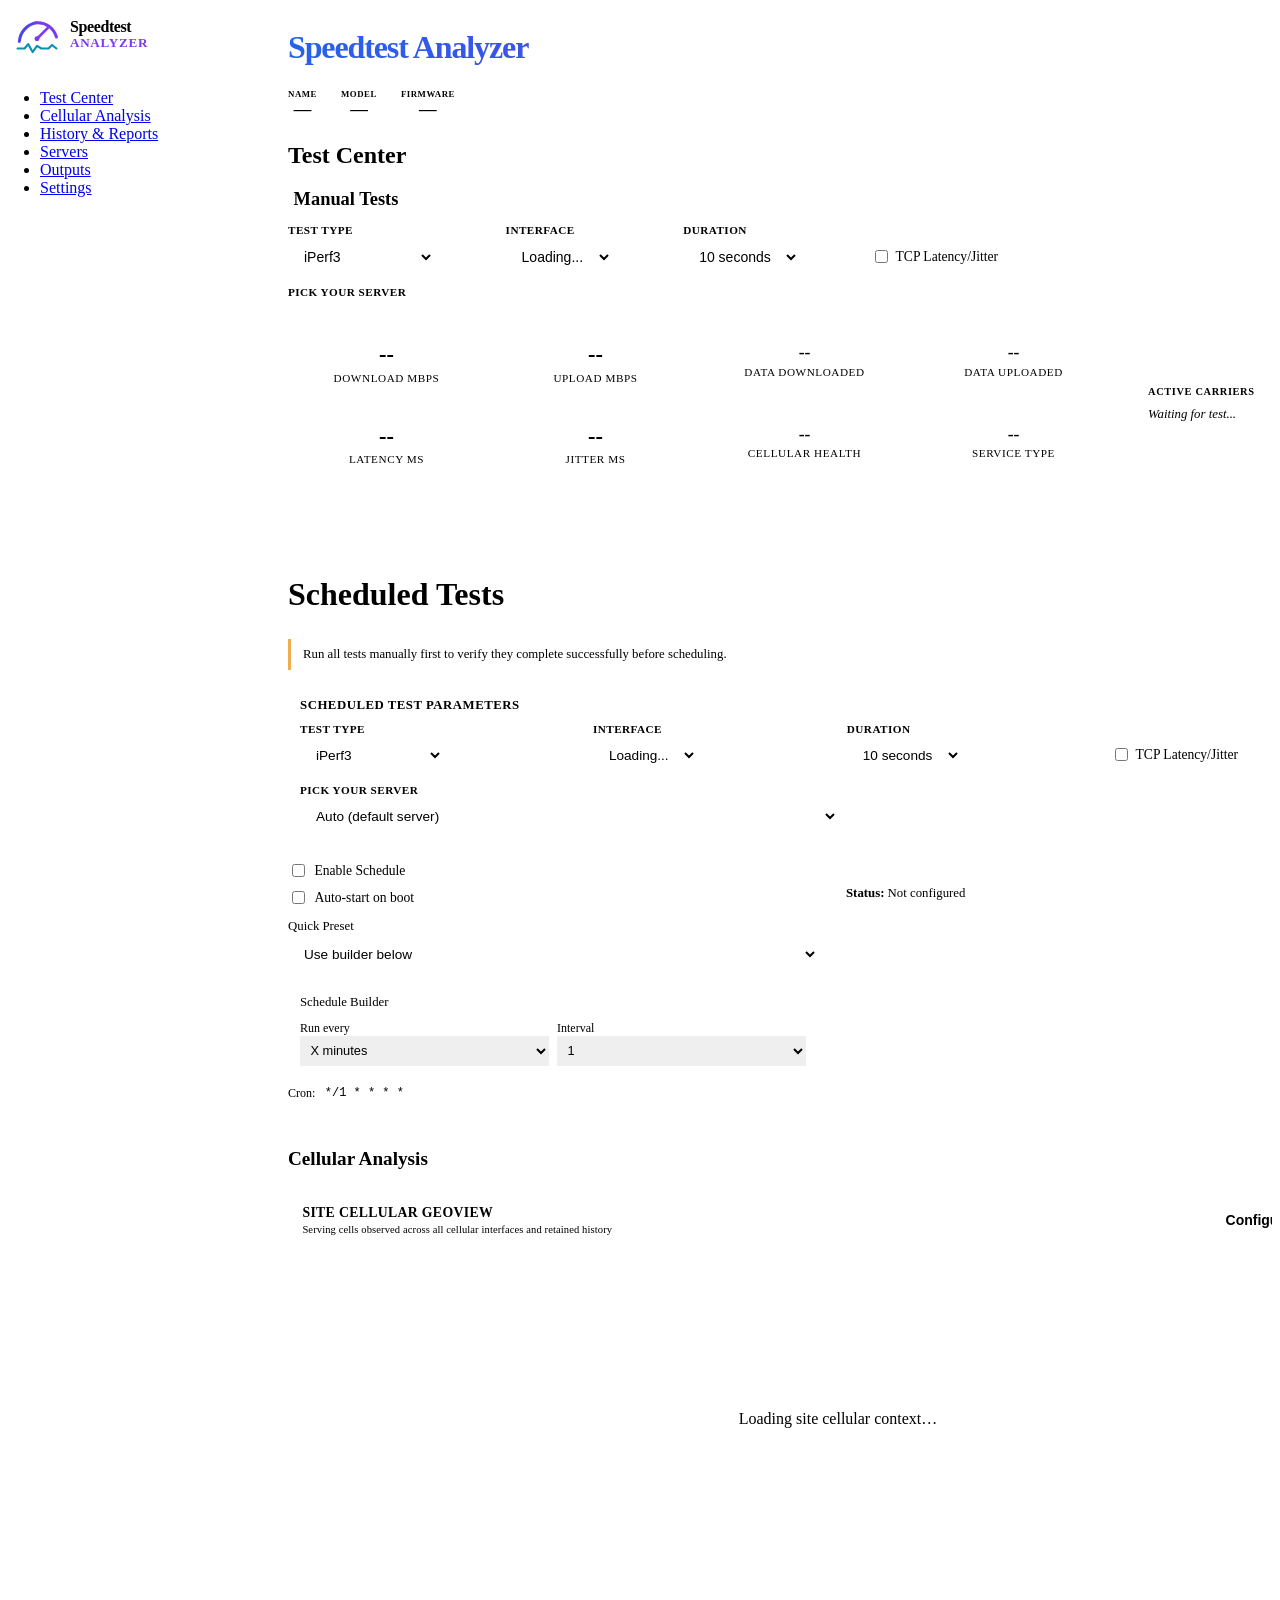
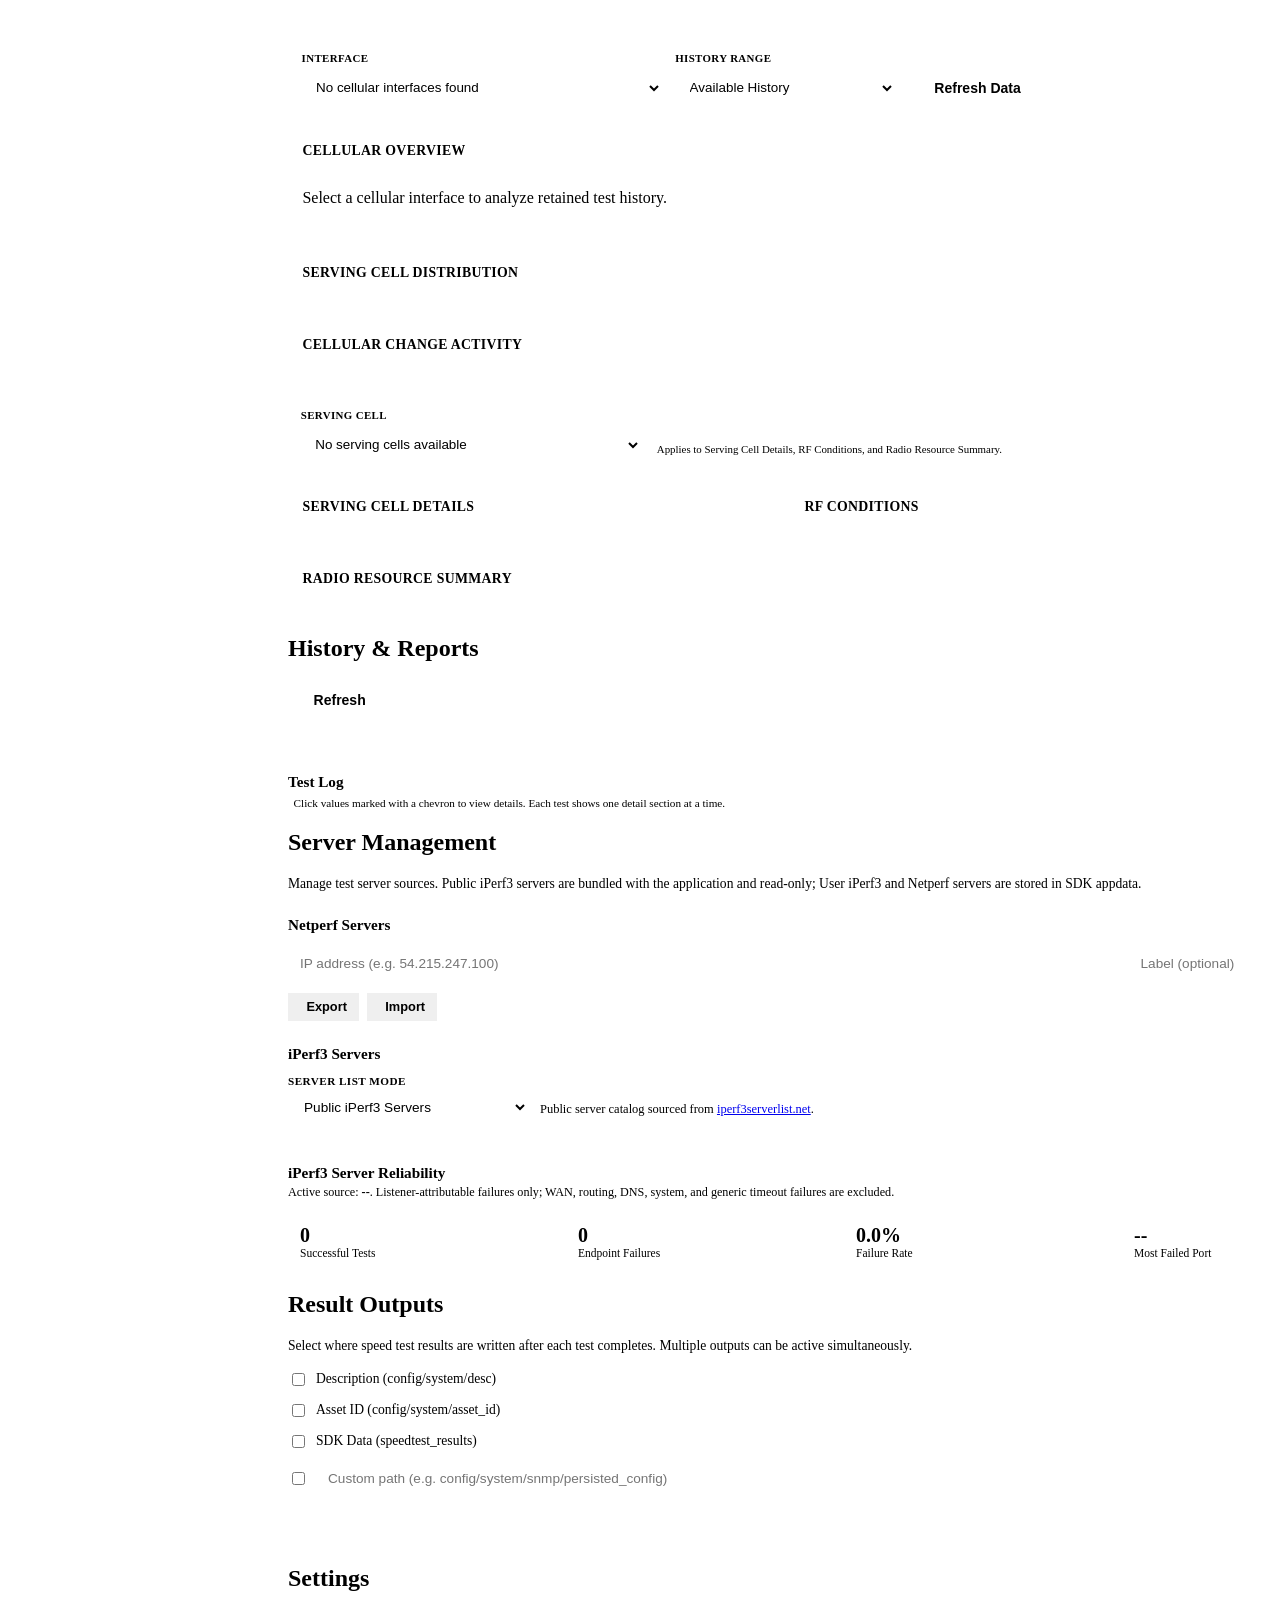
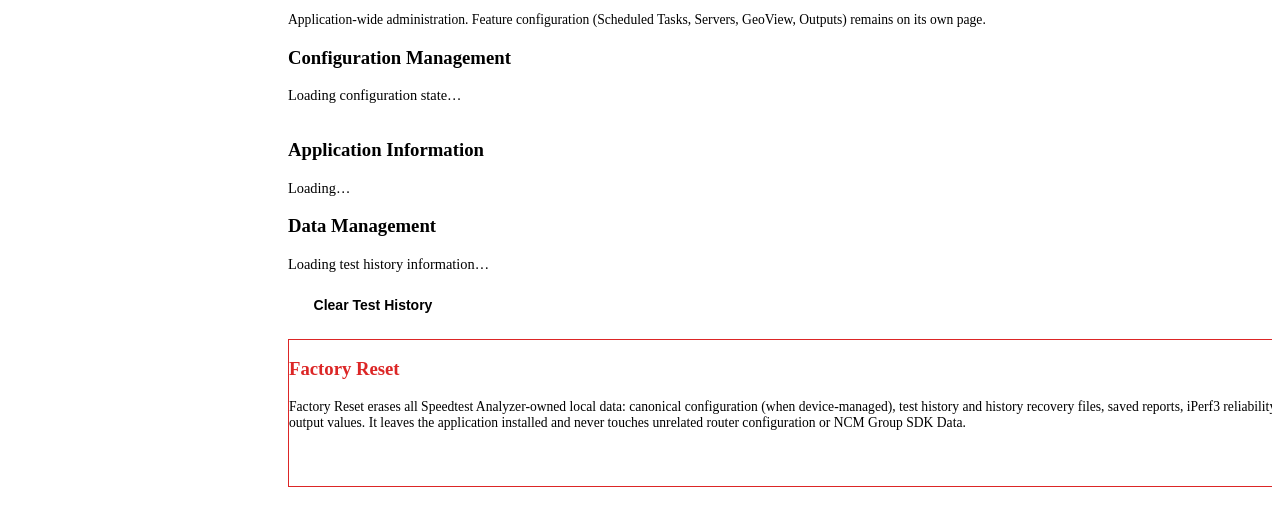
==== apps/speedtest_analyzer/index.html @ d1517a61 "Speedtest Analyzer v1.1.2: two-layer configuration management, reset dependency handling, Update NCM" ====
<!DOCTYPE html>
<html lang="en">
<head>
    <meta charset="UTF-8">
    <meta http-equiv="X-UA-Compatible" content="IE=edge">
    <meta name="viewport" content="width=device-width, initial-scale=1.0">
    <title>Speedtest Analyzer</title>
    <link rel="stylesheet" type="text/css" href="static/css/style.css" />
    <link href="static/libs/font-awesome.min.css" rel="stylesheet">
    <script src="static/libs/jquery-3.5.1.min.js"></script>
    <style>
        .speedtest-gauge {
            text-align: center;
            padding: 2rem 1rem;
        }
        .gauge-value {
            font-size: 3rem;
            font-weight: 700;
            color: var(--primary-color);
            line-height: 1.2;
        }
        .gauge-unit {
            font-size: 1rem;
            color: var(--text-secondary);
        }
        .gauge-label {
            font-size: 0.875rem;
            color: var(--text-secondary);
            margin-top: 0.25rem;
        }
        .speed-results {
            display: grid;
            grid-template-columns: repeat(auto-fit, minmax(140px, 1fr));
            gap: 0.75rem;
            margin: 1rem 0;
            max-width: 70%;
        }
        .speed-card {
            background: var(--card-surface);
            border: 1px solid var(--border-color);
            border-radius: var(--radius-lg);
            padding: 0.75rem;
            text-align: center;
        }
        .speed-card .value {
            font-size: 1.4rem;
            font-weight: 700;
            line-height: 1.2;
        }
        .speed-card .label {
            font-size: 0.7rem;
            color: var(--text-secondary);
            text-transform: uppercase;
            letter-spacing: 0.05em;
            margin-top: 0.15rem;
        }
        .speed-card .value.value-sm {
            font-size: 1.1rem;
        }
        .speed-card.download .value { color: var(--success-color); }
        .speed-card.upload .value { color: var(--info-color); }
        .speed-card.ping .value { color: var(--warning-color); }
        .speed-card.cellular .value { color: var(--primary-color); }

        .progress-bar-container {
            background: var(--border-color);
            border-radius: 999px;
            height: 8px;
            overflow: hidden;
            margin: 1rem 0;
        }
        .progress-bar-fill {
            height: 100%;
            border-radius: 999px;
            background: var(--primary-color);
            transition: width 0.3s ease;
            width: 0%;
        }
        .progress-status {
            text-align: center;
            font-size: 0.875rem;
            color: var(--text-secondary);
            margin-bottom: 0.5rem;
        }

        .test-controls {
            display: flex;
            gap: 0.75rem;
            align-items: center;
            flex-wrap: wrap;
            margin-bottom: 1.5rem;
        }
        .test-controls select,
        .test-controls input {
            padding: 0.5rem 0.75rem;
            border: 1px solid var(--border-color);
            border-radius: var(--radius-md);
            font-size: 0.875rem;
            background: var(--light-surface);
            color: var(--text-primary);
        }
        .test-controls select:focus,
        .test-controls input:focus {
            outline: none;
            border-color: var(--primary-color);
        }

        .history-table {
            width: 100%;
            border-collapse: collapse;
            font-size: 0.8rem;
        }
        .history-table th,
        .history-table td {
            padding: 0.6rem 0.75rem;
            text-align: left;
            border-bottom: 1px solid var(--border-color);
        }
        .history-table th {
            font-weight: 600;
            color: var(--text-secondary);
            text-transform: uppercase;
            font-size: 0.7rem;
            letter-spacing: 0.05em;
        }
        .history-table tr:hover td {
            background: rgba(79, 70, 229, 0.04);
        }

        .report-summary {
            display: grid;
            grid-template-columns: repeat(auto-fit, minmax(200px, 1fr));
            gap: 1rem;
            margin: 1rem 0;
        }
        .report-stat {
            background: var(--card-surface);
            border: 1px solid var(--border-color);
            border-radius: var(--radius-md);
            padding: 1rem;
        }
        .report-stat .stat-value {
            font-size: 1.5rem;
            font-weight: 700;
            color: var(--primary-color);
        }
        .report-stat .stat-label {
            font-size: 0.75rem;
            color: var(--text-secondary);
            text-transform: uppercase;
        }

        .engine-badge {
            display: inline-block;
            padding: 0.15rem 0.5rem;
            border-radius: 999px;
            font-size: 0.7rem;
            font-weight: 600;
        }
        .engine-badge.ookla { background: #e0f2fe; color: #0369a1; }
        .engine-badge.netperf { background: #dcfce7; color: #166534; }
        .engine-badge.iperf3 { background: #fef3c7; color: #92400e; }

        [data-theme="dark"] .engine-badge.ookla { background: #0c4a6e; color: #7dd3fc; }
        [data-theme="dark"] .engine-badge.netperf { background: #14532d; color: #86efac; }
        [data-theme="dark"] .engine-badge.iperf3 { background: #78350f; color: #fde68a; }

        .iperf-server-input {
            display: none;
        }
        .iperf-server-input.visible {
            display: block;
        }

        .no-data {
            text-align: center;
            padding: 3rem;
            color: var(--text-secondary);
        }
        .no-data i {
            font-size: 2.5rem;
            margin-bottom: 1rem;
            opacity: 0.4;
        }

        .btn {
            display: inline-flex;
            align-items: center;
            gap: 0.4rem;
            padding: 0.6rem 1.2rem;
            border: none;
            border-radius: var(--radius-md);
            font-size: 0.875rem;
            font-weight: 600;
            cursor: pointer;
            transition: var(--transition);
        }
        .btn-primary {
            background: var(--primary-color);
            color: #fff;
        }
        .btn-primary:hover { background: var(--primary-dark); }
        .btn-primary:disabled {
            opacity: 0.5;
            cursor: not-allowed;
        }
        .btn-danger {
            background: var(--danger-color);
            color: #fff;
        }
        .btn-danger:hover { background: #b91c1c; }
        .btn-secondary {
            background: var(--border-color);
            color: var(--text-primary);
        }
        .btn-secondary:hover { background: #9ca3af; color: #fff; }

        .hidden { display: none; }

        /* Fix double scrollbar from template CSS */
        .content-area { overflow: visible; height: auto; }
        .app-main { overflow: visible; display: flex; }

        /* Active Carriers tile (v2.5.0) */
        .results-with-carriers {
            display: grid;
            grid-template-columns: 1fr auto;
            gap: 1rem;
            margin: 1rem 0;
        }
        .results-left {
            min-width: 0;
        }

        .results-with-carriers .speed-results {
            max-width: none;
            grid-template-columns: repeat(4, minmax(140px, 1fr));
        }

        .active-carriers-tile {
            background: var(--card-surface);
            border: 1px solid var(--border-color);
            border-radius: var(--radius-lg);
            padding: 1rem 1.25rem;
            min-width: 220px;
            max-width: 280px;
            display: flex;
            flex-direction: column;
            justify-content: center;
            gap: 0.4rem;
        }
        .active-carriers-tile .ac-title {
            font-size: 0.65rem;
            font-weight: 700;
            text-transform: uppercase;
            letter-spacing: 0.06em;
            color: var(--text-secondary);
            margin-bottom: 0.2rem;
        }
        .active-carriers-tile .ac-mode {
            font-size: 1.1rem;
            font-weight: 700;
            color: var(--primary-color);
        }
        .active-carriers-tile .ac-count {
            font-size: 0.9rem;
            font-weight: 600;
            color: var(--text-primary);
        }
        .active-carriers-tile .ac-bands {
            font-size: 0.85rem;
            font-weight: 600;
            color: var(--text-primary);
            font-family: ui-monospace, monospace;
        }
        .active-carriers-tile .ac-bandwidth {
            font-size: 0.85rem;
            color: var(--text-secondary);
        }
        .active-carriers-tile .ac-peak {
            font-size: 0.75rem;
            color: var(--text-secondary);
            margin-top: 0.3rem;
            padding-top: 0.3rem;
            border-top: 1px dotted var(--border-color);
        }
        .active-carriers-tile .ac-warning {
            font-size: 0.75rem;
            color: var(--warning-color);
        }
        .active-carriers-tile .ac-na {
            font-size: 0.8rem;
            color: var(--text-secondary);
            font-style: italic;
        }

        /* Carrier Activity expansion (v2.5.2) */
        .ca-activity-content {
            padding: 1rem 1.25rem;
            background: var(--light-surface);
            font-size: 0.78rem;
        }
        .ca-activity-grid {
            display: grid;
            grid-template-columns: minmax(180px, 1fr) minmax(520px, 2.6fr) minmax(180px, 1fr);
            gap: 1.5rem;
            align-items: start;
        }
        .ca-activity-section {
            min-width: 0;
        }
        .ca-activity-section h4 {
            font-size: 0.68rem;
            font-weight: 700;
            text-transform: uppercase;
            letter-spacing: 0.06em;
            color: var(--text-secondary);
            margin: 0 0 0.5rem 0;
            padding-bottom: 0.3rem;
            border-bottom: 1px solid var(--border-color);
        }
        .ca-activity-section .ca-field {
            font-size: 0.78rem;
            margin-bottom: 0.25rem;
        }
        .ca-reference-block {
            margin-top: 0.65rem;
            padding-top: 0.55rem;
            border-top: 1px dotted var(--border-color);
        }
        .ca-reference-heading {
            margin: 0 0 0.28rem 0;
            color: var(--text-secondary);
            font-size: 0.62rem;
            font-weight: 700;
            letter-spacing: 0.05em;
            text-transform: uppercase;
        }
        .ca-reference-heading:not(:first-child) {
            margin-top: 0.4rem;
        }
        .ca-variant-row {
            margin-bottom: 0.34rem;
            line-height: 1.22;
        }
        .ca-variant-name {
            color: var(--text-primary);
            font-size: 0.69rem;
            font-weight: 700;
        }
        .ca-variant-release {
            margin-left: 0.3rem;
            color: var(--text-secondary);
            font-size: 0.65rem;
        }
        .ca-max-row {
            display: flex;
            flex-wrap: wrap;
            gap: 0.16rem 0.3rem;
            color: var(--text-primary);
            font-size: 0.67rem;
        }
        .ca-max-label {
            color: var(--text-secondary);
            font-weight: 600;
        }
        .ca-max-separator {
            color: var(--text-secondary);
        }
        .ca-mode-max-list {
            display: flex;
            flex-direction: column;
            gap: 0.2rem;
        }
        .ca-mode-max-row {
            display: grid;
            grid-template-columns: 48px minmax(0, 1fr);
            gap: 0.35rem;
            align-items: baseline;
            font-size: 0.67rem;
            line-height: 1.25;
        }
        .ca-mode-max-name {
            color: var(--text-secondary);
            font-weight: 700;
            white-space: nowrap;
        }
        .ca-mode-max-values {
            color: var(--text-primary);
            overflow-wrap: anywhere;
        }
        .ca-config-group + .ca-config-group {
            margin-top: 0.48rem;
        }
        .ca-config-variant {
            margin-bottom: 0.18rem;
            color: var(--text-primary);
            font-size: 0.68rem;
            font-weight: 700;
        }
        .ca-config-row {
            display: grid;
            grid-template-columns: minmax(44px, auto) 1fr;
            gap: 0.35rem;
            margin-bottom: 0.12rem;
            font-size: 0.65rem;
            line-height: 1.22;
        }
        .ca-config-mode {
            color: var(--text-secondary);
            font-weight: 600;
            white-space: nowrap;
        }
        .ca-config-values {
            color: var(--text-primary);
            overflow-wrap: anywhere;
        }
        .ca-config-note {
            grid-column: 2;
            color: var(--text-secondary);
            font-size: 0.61rem;
        }

        /* Readable PCell/SCell carrier sets */
        .ca-carrier-list {
            margin-top: 0.5rem;
            display: flex;
            flex-direction: column;
            gap: 0.2rem;
        }
        .ca-carrier-row {
            display: grid;
            grid-template-columns: minmax(92px, auto) 1fr;
            gap: 0.45rem;
            align-items: baseline;
            font-size: 0.72rem;
            line-height: 1.3;
        }
        .ca-carrier-role {
            color: var(--text-secondary);
            font-weight: 600;
            white-space: nowrap;
        }
        .ca-carrier-spec {
            color: var(--text-primary);
            font-weight: 600;
            font-family: ui-monospace, monospace;
        }
        .ca-carrier-row.ca-zero .ca-carrier-role,
        .ca-carrier-row.ca-zero .ca-carrier-spec {
            color: var(--warning-color);
        }

        /* Downlink timeline and Uplink capability status */
        .ca-phase {
            margin-bottom: 0.9rem;
        }
        .ca-phase:last-child {
            margin-bottom: 0;
        }
        .ca-phase-head {
            display: flex;
            align-items: center;
            justify-content: space-between;
            gap: 0.75rem;
            margin-bottom: 0.3rem;
        }
        .ca-phase-label {
            display: flex;
            align-items: baseline;
            flex-wrap: wrap;
            gap: 0.15rem 0.38rem;
            min-width: 0;
        }
        .ca-phase-name {
            font-size: 0.68rem;
            font-weight: 700;
            text-transform: uppercase;
            letter-spacing: 0.06em;
        }
        .ca-phase-note {
            color: var(--text-secondary);
            font-size: 0.61rem;
            font-weight: 400;
            letter-spacing: 0;
            text-transform: none;
        }
        .ca-phase-download .ca-phase-name {
            color: var(--success-color);
        }
        .ca-phase-upload .ca-phase-name {
            color: var(--info-color);
        }
        .ca-phase-duration {
            font-size: 0.65rem;
            color: var(--text-secondary);
            font-variant-numeric: tabular-nums;
        }
        .ca-phase-track {
            display: flex;
            align-items: stretch;
            gap: 0.35rem;
            width: 100%;
            min-width: 0;
            overflow: visible;
            padding-bottom: 0;
        }
        .ca-phase-segment {
            box-sizing: border-box;
            min-width: 0;
            padding: 0.45rem 0.55rem;
            background: transparent;
            border: 1px solid var(--border-color);
            border-radius: var(--radius-sm);
            flex: 1 1 0;
            overflow-wrap: anywhere;
            word-break: normal;
        }
        .ca-phase-segment.ca-zero {
            border-color: var(--border-color);
            background: transparent;
        }
        .ca-phase-segment.ca-zero .ca-segment-total {
            color: var(--warning-color);
        }
        .ca-segment-time {
            font-size: 0.65rem;
            font-weight: 700;
            color: var(--primary-color);
            font-variant-numeric: tabular-nums;
            margin-bottom: 0.15rem;
        }
        .ca-segment-count {
            font-size: 0.75rem;
            font-weight: 700;
            color: var(--text-primary);
            margin-bottom: 0.25rem;
        }
        .ca-segment-carriers {
            display: flex;
            flex-direction: column;
            gap: 0.12rem;
        }
        .ca-segment-carrier {
            font-size: 0.67rem;
            line-height: 1.25;
            white-space: normal;
            overflow-wrap: anywhere;
            word-break: normal;
        }
        .ca-segment-carrier.ca-zero .ca-seg-role,
        .ca-segment-carrier.ca-zero .ca-seg-spec {
            color: var(--warning-color);
        }
        .ca-segment-carrier .ca-seg-role {
            color: var(--text-secondary);
            font-weight: 600;
        }
        .ca-segment-carrier .ca-seg-spec {
            color: var(--text-primary);
            font-family: ui-monospace, monospace;
            font-weight: 600;
        }
        .ca-segment-total {
            font-size: 0.65rem;
            color: var(--text-secondary);
            margin-top: 0.3rem;
            padding-top: 0.25rem;
            border-top: 1px dotted var(--border-color);
            white-space: normal;
            overflow-wrap: anywhere;
            word-break: normal;
        }
        .ca-phase-empty {
            padding: 0.6rem 0.75rem;
            border: 1px dashed var(--border-color);
            border-radius: var(--radius-sm);
            color: var(--text-secondary);
            font-size: 0.72rem;
            font-style: italic;
        }

        .ca-clickable {
            cursor: pointer;
            text-decoration: underline;
            text-decoration-style: dotted;
            text-underline-offset: 3px;
        }
        .ca-clickable:hover { opacity: 0.8; }

        /* Speedtest Analyzer branding + collapsible sidebar */
        .sidebar {
            width: 280px !important;
            min-width: 280px !important;
            position: fixed !important;
            top: 0;
            left: 0;
            height: 100vh;
            z-index: 100;
            transition: width 0.2s ease, min-width 0.2s ease;
            overflow-x: hidden !important;

            --brand-primary: #4f46e5;
            --brand-secondary: #7c3aed;
            --brand-accent: #0891b2;
            --brand-text: var(--text-primary);
        }

        [data-theme="dark"] .sidebar {
            --brand-primary: #60a5fa;
            --brand-secondary: #a78bfa;
            --brand-accent: #22d3ee;
            --brand-text: #f8fafc;
        }

        .sidebar-header {
            min-height: 73px;
            box-sizing: border-box;
            padding: 0.65rem 0.7rem 0.65rem 0.85rem !important;
            display: flex;
            align-items: center;
            justify-content: space-between;
            gap: 0.45rem;
            position: relative;
        }

        .sidebar-brand {
            min-width: 0;
            flex: 1 1 auto;
        }

        .sidebar-brand-link {
            color: inherit;
            text-decoration: none;
            display: flex;
            align-items: center;
            gap: 0.65rem;
            min-width: 0;
        }

        .speedtest-analyzer-mark {
            width: 46px;
            height: 40px;
            flex: 0 0 46px;
            display: block;
            overflow: visible;
        }

        .speedtest-analyzer-mark .brand-gauge {
            fill: none;
            stroke: var(--brand-primary);
            stroke-width: 3.4;
            stroke-linecap: round;
        }

        .speedtest-analyzer-mark .brand-gauge-accent {
            fill: none;
            stroke: var(--brand-secondary);
            stroke-width: 3.4;
            stroke-linecap: round;
        }

        .speedtest-analyzer-mark .brand-needle {
            fill: none;
            stroke: var(--brand-secondary);
            stroke-width: 3;
            stroke-linecap: round;
        }

        .speedtest-analyzer-mark .brand-center {
            fill: var(--brand-secondary);
        }

        .speedtest-analyzer-mark .brand-wave {
            fill: none;
            stroke: var(--brand-accent);
            stroke-width: 2.4;
            stroke-linecap: round;
            stroke-linejoin: round;
        }

        .sidebar-brand-copy {
            display: flex;
            flex-direction: column;
            justify-content: center;
            min-width: 0;
            line-height: 1;
        }

        .sidebar-brand-name {
            display: flex;
            flex-direction: column;
            gap: 0.08rem;
            white-space: nowrap;
            color: var(--brand-text);
        }

        .sidebar-brand-name .brand-speedtest {
            font-size: 1rem;
            font-weight: 750;
            letter-spacing: -0.025em;
        }

        .sidebar-brand-name .brand-analyzer {
            font-size: 0.82rem;
            font-weight: 650;
            letter-spacing: 0.055em;
            color: var(--brand-secondary);
        }

        .sidebar-version {
            display: block;
            margin-top: 0.28rem;
            font-size: 0.58rem !important;
            line-height: 1;
            color: var(--text-secondary) !important;
            letter-spacing: 0.035em;
        }

        #app-title.speedtest-analyzer-title {
            background: linear-gradient(
                110deg,
                #2563eb 0%,
                #4f46e5 45%,
                #7c3aed 100%
            );
            -webkit-background-clip: text;
            background-clip: text;
            -webkit-text-fill-color: transparent;
            color: transparent;
            letter-spacing: -0.035em;
        }

        [data-theme="dark"] #app-title.speedtest-analyzer-title {
            background: linear-gradient(
                110deg,
                #60a5fa 0%,
                #818cf8 48%,
                #c084fc 100%
            );
            -webkit-background-clip: text;
            background-clip: text;
            -webkit-text-fill-color: transparent;
            color: transparent;
        }

        .sidebar.collapsed {
            width: 64px !important;
            min-width: 64px !important;
        }

        .sidebar.collapsed .sidebar-brand-copy,
        .sidebar.collapsed .nav-item span,
        .sidebar.collapsed .sidebar-version {
            display: none !important;
        }

        .sidebar.collapsed .sidebar-header {
            min-height: 112px;
            padding: 0.65rem 0 0.55rem !important;
            display: flex;
            flex-direction: column;
            align-items: center;
            justify-content: flex-start !important;
            gap: 0.35rem;
        }

        .sidebar.collapsed .sidebar-brand {
            flex: 0 0 auto;
            width: 64px;
            display: flex;
            justify-content: center;
        }

        .sidebar.collapsed .sidebar-brand-link {
            justify-content: center;
            width: 64px;
        }

        .sidebar.collapsed .speedtest-analyzer-mark {
            width: 44px;
            height: 40px;
            flex-basis: 44px;
        }

        /*
         * In collapsed mode the expand control gets its own row below
         * the logo so it never overlays or competes with the brand mark.
         */
        .sidebar.collapsed .sidebar-toggle-btn {
            position: static !important;
            right: auto !important;
            top: auto !important;
            flex: 0 0 28px;
            width: 28px;
            height: 28px;
            padding: 0;
            margin: 0 auto;
        }

        .sidebar.collapsed .nav-item {
            justify-content: center;
            padding-left: 0 !important;
            padding-right: 0 !important;
        }

        .sidebar.collapsed .nav-item i {
            margin-right: 0;
            font-size: 1.1rem;
        }

        .sidebar-toggle-btn {
            background: none;
            border: none;
            color: var(--text-secondary);
            cursor: pointer;
            padding: 0.5rem;
            font-size: 1rem;
            border-radius: var(--radius-md);
            transition: var(--transition);
            display: flex;
            align-items: center;
            justify-content: center;
            width: 32px;
            height: 32px;
            flex: 0 0 32px;
        }

        .sidebar-toggle-btn:hover {
            background: var(--border-color);
            color: var(--text-primary);
        }

        /* Main content offset for fixed sidebar */
        .content-area {
            margin-left: 280px;
            flex: 1 1 auto;
            width: calc(100% - 280px);
            transition: margin-left 0.2s ease;
            min-width: 0;
            overflow-x: auto;
        }

        /* Inner content maintains desktop width */
        .content-panel { min-width: 1100px; }

        /* Header alignment */
        .app-header {
            margin-left: 280px;
            width: calc(100% - 280px);
            transition: margin-left 0.2s ease;
        }
        .app-container.sidebar-collapsed .app-header {
            margin-left: 64px;
            width: calc(100% - 64px);
        }
        .app-container.sidebar-collapsed .content-area {
            margin-left: 64px;
            width: calc(100% - 64px);
        }

        .graph-container { margin-bottom: 1.5rem; }
        .graph-title { font-size: 0.85rem; font-weight: 600; margin-bottom: 0.5rem; color: var(--text-primary); }

        /* Speed history line chart */
        .graph-legend {
            display: flex;
            align-items: center;
            gap: 1.25rem;
            font-size: 0.75rem;
            color: var(--text-secondary);
            margin-bottom: 0.5rem;
        }
        .graph-legend-toggle {
            display: inline-flex;
            align-items: center;
            gap: 0.35rem;
            cursor: pointer;
            user-select: none;
            transition: opacity 0.18s ease;
        }
        .graph-legend-toggle input {
            margin: 0;
            cursor: pointer;
        }
        .graph-legend-toggle.download input { accent-color: var(--success-color); }
        .graph-legend-toggle.upload input { accent-color: var(--info-color); }
        .graph-legend-toggle.series-muted { opacity: 0.45; }

        .graph-legend-line {
            width: 20px;
            height: 3px;
            border-radius: 2px;
            display: inline-block;
        }
        .graph-legend-line.download { background: var(--success-color); }
        .graph-legend-line.upload { background: var(--info-color); }

        .speed-line-chart {
            width: 100%;
            overflow: hidden;
        }
        .speed-line-chart svg {
            display: block;
            width: 100%;
            height: auto;
        }
        .speed-chart-grid {
            stroke: var(--border-color);
            stroke-width: 1;
            vector-effect: non-scaling-stroke;
        }
        .speed-chart-axis {
            stroke: var(--text-secondary);
            stroke-width: 1;
            opacity: 0.6;
            vector-effect: non-scaling-stroke;
        }
        .speed-chart-axis-text {
            fill: var(--text-secondary);
            font-size: 11px;
        }
        .speed-chart-axis-title {
            fill: var(--text-secondary);
            font-size: 11px;
            font-weight: 600;
        }
        .speed-series {
            opacity: 1;
            transition: opacity 0.18s ease;
        }
        .speed-series.series-dimmed {
            opacity: 0.16;
        }
        .speed-chart-line {
            fill: none;
            stroke-width: 3;
            stroke-linejoin: round;
            stroke-linecap: round;
            vector-effect: non-scaling-stroke;
        }
        .speed-chart-line.download { stroke: var(--success-color); }
        .speed-chart-line.upload { stroke: var(--info-color); }

        .speed-chart-point {
            stroke: var(--card-surface);
            stroke-width: 2;
            cursor: pointer;
            vector-effect: non-scaling-stroke;
        }
        .speed-chart-point:hover,
        .speed-chart-point:focus {
            stroke-width: 3;
        }
        .speed-chart-point.download { fill: var(--success-color); }
        .speed-chart-point.upload { fill: var(--info-color); }

        .speed-line-chart {
            position: relative;
        }

        .speed-chart-tooltip {
            position: absolute;
            z-index: 20;
            min-width: 190px;
            padding: 0.55rem 0.65rem;
            background: var(--card-surface);
            color: var(--text-primary);
            border: 1px solid var(--border-color);
            border-radius: var(--radius-md);
            font-size: 0.72rem;
            line-height: 1.45;
            pointer-events: none;
            opacity: 0;
            visibility: hidden;
            transform: translate(10px, -50%);
            transition: opacity 0.08s ease;
        }

        .speed-chart-tooltip.visible {
            opacity: 1;
            visibility: visible;
        }

        .speed-chart-tooltip.pinned {
            border-color: var(--primary-color);
        }

        .speed-chart-tooltip-time {
            font-weight: 700;
            margin-bottom: 0.25rem;
        }

        .speed-chart-tooltip-row {
            display: flex;
            justify-content: space-between;
            gap: 1rem;
            white-space: nowrap;
        }

        .speed-chart-tooltip-label {
            color: var(--text-secondary);
        }

        .speed-chart-tooltip-status {
            margin-top: 0.25rem;
            padding-top: 0.25rem;
            border-top: 1px solid var(--border-color);
        }

        .report-row { display: grid; grid-template-columns: repeat(4, minmax(140px, 1fr)); gap: 0.75rem; margin-bottom: 0.75rem; overflow-x: auto; }
        .report-row-5 { display: grid; grid-template-columns: repeat(5, minmax(140px, 1fr)); gap: 0.75rem; margin-bottom: 0.75rem; overflow-x: auto; }
        .report-range { font-size: 0.75rem; color: var(--text-secondary); margin-top: -0.25rem; margin-bottom: 0.75rem; }

        /* Prevent body from scrolling horizontally — content area handles it */
        html, body { overflow-x: hidden !important; }
        .app-container { overflow: hidden; }
        .report-stat-avg { background: var(--card-surface); border: 1px solid var(--border-color); border-radius: var(--radius-md); padding: 0.75rem; }
        .report-stat-avg .stat-value { font-size: 1.3rem; font-weight: 700; color: var(--primary-color); }
        .report-stat-avg .stat-label { font-size: 0.7rem; color: var(--text-secondary); text-transform: uppercase; }
        .report-stat-minmax { background: linear-gradient(135deg, rgba(16,185,129,0.05), rgba(16,185,129,0.02)); border: 1px solid rgba(16,185,129,0.3); border-radius: var(--radius-md); padding: 0.75rem; }
        .report-stat-minmax .stat-value { font-size: 1.3rem; font-weight: 700; color: var(--success-color); }
        .report-stat-minmax .stat-label { font-size: 0.7rem; color: var(--text-secondary); text-transform: uppercase; }
        .report-stat-meta { background: linear-gradient(135deg, rgba(79,70,229,0.05), rgba(79,70,229,0.02)); border: 1px solid rgba(79,70,229,0.3); border-radius: var(--radius-md); padding: 0.75rem; }
        .report-stat-meta .stat-value { font-size: 1.3rem; font-weight: 700; color: var(--info-color); }
        .report-stat-meta .stat-label { font-size: 0.7rem; color: var(--text-secondary); text-transform: uppercase; }

        .status-failed { color: var(--danger-color); font-weight: 600; }
        .status-partial { color: var(--warning-color); font-weight: 600; }
        .status-complete { color: var(--success-color); }

        .status-clickable {
            cursor: pointer;
            text-decoration: underline;
            text-decoration-style: dotted;
            text-underline-offset: 3px;
        }
        .status-clickable:hover {
            opacity: 0.8;
        }

        /* Test Log expandable-detail affordance */
        .testlog-expandable {
            display: inline-flex;
            align-items: center;
            gap: 0.3rem;
            cursor: pointer;
            user-select: none;
        }

        .testlog-expandable:hover,
        .testlog-expandable:focus {
            opacity: 0.8;
        }

        .testlog-chevron {
            font-size: 0.58rem;
            opacity: 0.55;
            transition: transform 0.15s ease;
        }

        .testlog-expandable[aria-expanded="true"] .testlog-chevron {
            transform: rotate(90deg);
            opacity: 0.9;
        }

        .testlog-hint {
            display: flex;
            align-items: center;
            gap: 0.35rem;
            margin: -0.35rem 0 0.75rem 0;
            font-size: 0.7rem;
            color: var(--text-secondary);
        }

        .testlog-tooltip {
            position: fixed;
            z-index: 1000;
            max-width: 290px;
            padding: 0.45rem 0.6rem;
            background: var(--card-surface);
            color: var(--text-primary);
            border: 1px solid var(--border-color);
            border-radius: var(--radius-md);
            font-size: 0.7rem;
            line-height: 1.4;
            pointer-events: none;
            opacity: 0;
            visibility: hidden;
            transition: opacity 0.05s ease;
        }

        .testlog-tooltip.visible {
            opacity: 1;
            visibility: visible;
        }
        .status-detail-content {
            padding: 0.6rem 1rem;
            background: var(--light-surface);
            font-size: 0.78rem;
            display: flex;
            align-items: flex-start;
            gap: 0.5rem;
        }
        .status-detail-content i {
            margin-top: 0.1rem;
            font-size: 0.85rem;
        }
        .status-detail-content.status-detail-complete i { color: var(--success-color); }
        .status-detail-content.status-detail-partial i { color: var(--warning-color); }
        .status-detail-content.status-detail-failed i { color: var(--danger-color); }
        .status-detail-content .status-detail-text {
            line-height: 1.5;
        }

        .cell-detail-row td { padding: 0 !important; border-bottom: 1px solid var(--border-color); }
        .cell-detail-content { padding: 1rem 1.25rem; background: var(--light-surface); font-size: 0.78rem; }

        /* Section header: title + optional summary chip on the right */
        .cell-detail-content .cell-section { margin-bottom: 1rem; }
        .cell-detail-content .cell-section:last-child { margin-bottom: 0; }
        .cell-detail-content .cell-section-title {
            font-weight: 700; font-size: 0.68rem; text-transform: uppercase;
            letter-spacing: 0.06em; color: var(--text-secondary);
            border-bottom: 1px solid var(--border-color);
            padding-bottom: 0.3rem; margin-bottom: 0.5rem;
            display: flex; align-items: center; justify-content: space-between; gap: 0.5rem;
        }
        .cell-detail-content .cell-section-note {
            font-weight: 600; text-transform: none; letter-spacing: 0;
            color: var(--primary-color);
        }

        /* Aligned key/value grid. Each item is its own sub-grid so the value
           column lines up regardless of label length. */
        .cell-detail-content .cell-grid {
            display: grid;
            grid-template-columns: repeat(auto-fill, minmax(255px, 1fr));
            gap: 0.3rem 1.75rem;
        }
        .cell-detail-content .cell-item {
            display: grid; grid-template-columns: 130px 1fr;
            align-items: baseline; gap: 0.5rem;
            padding: 0.15rem 0; border-bottom: 1px dotted var(--border-color);
        }
        .cell-detail-content .cell-label { color: var(--text-secondary); }
        .cell-detail-content .cell-value {
            font-weight: 600; font-variant-numeric: tabular-nums;
        }

        /* Compact metric row: plain text, six columns aligned.
           No cards/borders — just label above value in a grid cell. */
        .cell-detail-content .cell-metrics {
            display: grid;
            grid-template-columns: repeat(7, minmax(0, 1fr));
            gap: 0.2rem 0.8rem;
        }
        .cell-detail-content .cell-metric {
            padding: 0.2rem 0;
            min-width: 0;
        }
        .cell-detail-content .cell-metric .m-label {
            display: block; font-size: 0.6rem; font-weight: 600;
            text-transform: uppercase; letter-spacing: 0.05em;
            color: var(--text-secondary); white-space: nowrap;
        }
        .cell-detail-content .cell-metric .m-value {
            display: block; font-size: 0.82rem; font-weight: 600;
            font-variant-numeric: tabular-nums; white-space: nowrap;
        }
        .cell-detail-content .cell-metric.is-empty .m-value {
            color: var(--text-secondary); font-weight: 400;
        }
        .cell-detail-content .cell-metric.is-changed {
            background: rgba(234, 179, 8, 0.12);
            border-radius: 3px;
            padding: 0.2rem 0.4rem;
        }
        .cell-detail-content .cell-metric.is-changed .m-value {
            color: var(--warning-color);
        }
        .cell-detail-content .cell-item.is-changed .cell-value {
            color: var(--warning-color); font-weight: 700;
            background: rgba(234, 179, 8, 0.1); border-radius: 2px; padding: 0 0.25rem;
        }

        /* Compact identity row: Connection Health | Network | Serving Cell. */
        .cell-header-row {
            display: grid;
            grid-template-columns:
                minmax(170px, 0.75fr)
                minmax(0, 1.25fr)
                minmax(0, 1.65fr);
            gap: 1rem;
            margin-bottom: 0.75rem;
            align-items: start;
        }
        .cell-header-group {
            min-width: 0;
        }
        .cell-header-group .cell-section-title {
            font-weight: 700; font-size: 0.65rem; text-transform: uppercase;
            letter-spacing: 0.06em; color: var(--text-secondary);
            margin-bottom: 0.3rem;
        }
        .cell-header-group .cell-inline {
            display: flex; flex-wrap: wrap; gap: 0.3rem 1.25rem;
            font-size: 0.78rem;
        }
        .cell-header-group .cell-inline .cell-item {
            display: inline-flex; gap: 0.3rem; border-bottom: none; padding: 0;
        }

        .cell-network-grid {
            display: grid;
            grid-template-columns:
                minmax(0, 0.8fr)
                minmax(0, 1.4fr);
            gap: 0.45rem 1rem;
        }
        .cell-network-field,
        .cell-serving-field {
            min-width: 0;
        }
        .cell-network-field.is-wide {
            grid-column: 1 / -1;
        }
        .cell-header-field-label {
            display: block;
            font-size: 0.6rem;
            font-weight: 600;
            text-transform: uppercase;
            letter-spacing: 0.05em;
            color: var(--text-secondary);
            white-space: nowrap;
        }
        .cell-header-field-value {
            display: block;
            margin-top: 0.08rem;
            font-size: 0.78rem;
            font-weight: 600;
            font-variant-numeric: tabular-nums;
            min-width: 0;
        }
        .cell-network-field.is-wide .cell-header-field-value {
            white-space: normal;
            overflow-wrap: anywhere;
        }

        .cell-serving-grid {
            display: grid;
            grid-template-columns:
                minmax(0, 1.7fr)
                minmax(0, 0.9fr)
                minmax(0, 0.9fr)
                minmax(0, 0.7fr);
            gap: 0.45rem 0.9rem;
        }
        .cell-serving-field .cell-header-field-value {
            white-space: nowrap;
        }

        .serving-activity {
            display: grid;
            gap: 0.3rem;
            font-size: 0.76rem;
        }
        .serving-activity-row {
            display: grid;
            grid-template-columns: minmax(88px, auto) 1fr;
            gap: 0.7rem;
            align-items: baseline;
        }
        .serving-activity-when {
            color: var(--text-secondary);
            font-weight: 700;
            white-space: nowrap;
        }
        .serving-activity-value {
            min-width: 0;
            font-variant-numeric: tabular-nums;
            overflow-wrap: anywhere;
        }
        .serving-activity-transition {
            color: var(--warning-color);
            font-weight: 700;
        }

        @media (max-width: 1050px) {
            .cell-header-row {
                grid-template-columns:
                    minmax(150px, 0.8fr)
                    minmax(0, 2.2fr);
            }

            .cell-header-group.cell-serving-group {
                grid-column: 1 / -1;
            }
        }

        @media (max-width: 700px) {
            .cell-header-row {
                grid-template-columns: 1fr;
                gap: 0.8rem;
            }

            .cell-header-group.cell-serving-group {
                grid-column: auto;
            }

            .cell-serving-grid {
                grid-template-columns:
                    repeat(2, minmax(0, 1fr));
            }

            .cell-detail-content .cell-metrics {
                grid-template-columns:
                    repeat(2, minmax(0, 1fr));
            }
        }

        /* Carrier aggregation table: numeric columns right-aligned and
           tabular so digits stack vertically. */
        .ca-table { width: 100%; border-collapse: collapse; font-size: 0.75rem; }
        .ca-table th, .ca-table td {
            padding: 0.35rem 0.6rem; border-bottom: 1px solid var(--border-color);
            text-align: right; font-variant-numeric: tabular-nums; white-space: nowrap;
        }
        .ca-table th:first-child, .ca-table td:first-child { text-align: left; }
        .ca-table th:nth-child(2), .ca-table td:nth-child(2) { text-align: left; }
        .ca-table th {
            font-weight: 700; font-size: 0.66rem; text-transform: uppercase;
            letter-spacing: 0.04em; color: var(--text-secondary);
        }
        .ca-table tbody tr.ca-primary td { background: rgba(79, 70, 229, 0.06); }
        .ca-table td.ca-cell-name { font-weight: 600; }
        .ca-table tfoot td {
            font-weight: 700; border-top: 2px solid var(--border-color);
            border-bottom: none;
        }
        .cell-empty { color: var(--text-secondary); font-style: italic; }
        .cell-raw-keys {
            margin-top: 0.35rem; font-family: ui-monospace, monospace;
            font-size: 0.7rem; color: var(--text-secondary); word-break: break-all;
        }
        .btn-delete-row { background: none; border: none; color: var(--text-secondary); cursor: pointer; padding: 0.2rem 0.4rem; border-radius: 3px; font-size: 0.75rem; }
        .btn-delete-row:hover { color: var(--danger-color); background: rgba(239,68,68,0.1); }


        /* History filtering and pagination (v2.7.5) */
        .history-summary-date-control,
        .history-filter-bar,
        .history-pagination {
            display: flex;
            align-items: center;
            flex-wrap: wrap;
            gap: 0.45rem;
            font-size: 0.75rem;
        }

        .history-summary-date-control {
            margin-left: auto;
        }

        .history-summary-date-control select,
        .history-page-size {
            border: 1px solid var(--border-color);
            background: var(--card-surface);
            color: var(--text-primary);
            border-radius: var(--radius-sm);
            padding: 0.3rem 0.45rem;
            font-size: 0.75rem;
        }

        .history-filter-bar {
            justify-content: flex-end;
            margin-bottom: 0.75rem;
        }

        .history-filter-label {
            color: var(--text-secondary);
        }

        .history-filter-control {
            position: relative;
        }

        .history-filter-button,
        .history-filter-reset,
        .history-page-button {
            border: 1px solid var(--border-color);
            background: var(--card-surface);
            color: var(--text-primary);
            border-radius: var(--radius-sm);
            padding: 0.3rem 0.55rem;
            font-size: 0.75rem;
            cursor: pointer;
        }

        .history-filter-button:hover,
        .history-filter-reset:hover,
        .history-page-button:hover:not(:disabled) {
            border-color: var(--primary-color);
        }

        .history-filter-button.active {
            border-color: var(--primary-color);
            color: var(--primary-color);
            font-weight: 600;
        }

        .history-filter-reset {
            color: var(--primary-color);
            border-color: transparent;
            background: transparent;
        }

        .history-filter-menu {
            position: absolute;
            right: 0;
            top: calc(100% + 0.35rem);
            z-index: 40;
            min-width: 190px;
            padding: 0.65rem;
            background: var(--card-surface);
            border: 1px solid var(--border-color);
            border-radius: var(--radius-md);
            box-shadow: var(--shadow-md);
        }

        .history-filter-menu.interface-menu {
            min-width: 260px;
        }

        .history-filter-menu.hidden {
            display: none;
        }

        .history-filter-menu-title {
            margin-bottom: 0.45rem;
            color: var(--text-primary);
            font-weight: 700;
            font-size: 0.75rem;
        }

        .history-filter-option {
            display: flex;
            align-items: center;
            gap: 0.4rem;
            padding: 0.22rem 0;
            cursor: pointer;
            color: var(--text-primary);
        }

        .history-filter-option input {
            margin: 0;
        }

        .history-pagination {
            justify-content: flex-end;
            margin-top: 0.75rem;
        }

        .history-pagination-summary {
            color: var(--text-secondary);
            margin-right: 0.25rem;
        }

        .history-page-button:disabled {
            opacity: 0.4;
            cursor: not-allowed;
        }

        .history-page-button.current {
            background: var(--primary-color);
            border-color: var(--primary-color);
            color: #fff;
            font-weight: 700;
        }

        .history-page-ellipsis {
            color: var(--text-secondary);
            padding: 0 0.1rem;
        }

        /* Header Light/Dark mode control */
        .header-theme-toggle {
            position: relative;
            width: 34px;
            height: 34px;
            flex: 0 0 34px;
            display: inline-flex;
            align-items: center;
            justify-content: center;
            border: 1px solid var(--border-color);
            border-radius: var(--radius-md);
            background: var(--light-bg);
            color: var(--text-secondary);
            cursor: pointer;
            font-size: 0.95rem;
            transition: var(--transition);
        }

        .header-theme-toggle:hover,
        .header-theme-toggle:focus-visible {
            background: var(--border-color);
            color: var(--primary-color);
            outline: none;
        }

        .header-theme-toggle::after {
            content: attr(data-tooltip);
            position: absolute;
            top: calc(100% + 0.45rem);
            right: 0;
            z-index: 1000;
            padding: 0.4rem 0.55rem;
            border: 1px solid var(--border-color);
            border-radius: var(--radius-sm);
            background: var(--light-surface);
            color: var(--text-primary);
            box-shadow: var(--shadow-md);
            font-size: 0.72rem;
            font-weight: 600;
            line-height: 1.2;
            white-space: nowrap;
            opacity: 0;
            visibility: hidden;
            pointer-events: none;
        }

        .header-theme-toggle:hover::after,
        .header-theme-toggle:focus-visible::after {
            opacity: 1;
            visibility: visible;
        }

        /* Cellular Analysis instant tooltips */
        .ca-tooltip-trigger {
            display: inline-flex;
            align-items: center;
            justify-content: center;
            margin-left: 0.18rem;
            color: var(--primary-color);
            cursor: default;
            outline: none;
            vertical-align: middle;
        }

        .ca-help-icon {
            font-size: 0.76rem;
            line-height: 1;
        }

        .ca-tooltip-trigger:hover,
        .ca-tooltip-trigger:focus {
            color: var(--info-color);
        }

        .ca-floating-tooltip {
            position: fixed;
            z-index: 99999;
            width: max-content;
            max-width: 320px;
            padding: 0.6rem 0.7rem;
            border: 1px solid #b8c6e3;
            border-radius: 6px;
            background: #ffffff;
            color: #111827;
            box-shadow:
                0 8px 24px rgba(15, 23, 42, 0.20),
                0 2px 6px rgba(15, 23, 42, 0.12);
            opacity: 1;
            backdrop-filter: none;
            pointer-events: none;
            font-size: 0.68rem;
            font-weight: 400;
            line-height: 1.4;
        }

        [data-theme="dark"] .ca-floating-tooltip {
            border-color: #475569;
            background: #111827;
            color: #f9fafb;
            box-shadow:
                0 8px 24px rgba(0, 0, 0, 0.45),
                0 2px 6px rgba(0, 0, 0, 0.35);
        }

        .ca-floating-tooltip-line {
            color: #334155;
        }

        [data-theme="dark"] .ca-floating-tooltip-line {
            color: #e5e7eb;
        }

        .ca-floating-tooltip-title {
            margin-bottom: 0.28rem;
            font-size: 0.7rem;
            font-weight: 700;
        }

        .ca-floating-tooltip-line {
            margin-top: 0.12rem;
        }

        /* Cellular Analysis scope/technology polish */
        .ca-serving-scope {
            display: flex;
            align-items: flex-end;
            gap: 1rem;
            flex-wrap: wrap;
            padding: 0.7rem 0.8rem;
            margin-bottom: 0.8rem;
            border: 1px solid var(--border-color);
            border-radius: var(--radius-md);
            background: var(--card-surface);
        }

        .ca-serving-scope-control {
            flex: 0 1 340px;
            min-width: 250px;
        }

        .ca-serving-scope-control label {
            display: block;
            margin-bottom: 0.3rem;
            color: var(--text-secondary);
            font-size: 0.68rem;
            font-weight: 700;
            letter-spacing: 0.035em;
            text-transform: uppercase;
        }

        .ca-serving-scope-control #ca-cell-select {
            width: 100%;
            min-height: 38px;
        }

        .ca-serving-scope-note {
            padding-bottom: 0.55rem;
            color: var(--text-secondary);
            font-size: 0.68rem;
        }

        .ca-tech-header {
            display: inline-flex;
            align-items: center;
            gap: 0.3rem;
        }

        .ca-info-tip {
            position: relative;
            display: inline-flex;
            align-items: center;
            color: var(--text-secondary);
            cursor: default;
            outline: none;
        }

        .ca-info-tip > i {
            font-size: 0.62rem;
        }

        .ca-info-tip-box {
            position: absolute;
            z-index: 50;
            top: calc(100% + 6px);
            left: 0;
            width: 275px;
            display: none;
            padding: 0.6rem 0.7rem;
            border: 1px solid var(--border-color);
            border-radius: 6px;
            background: var(--card-surface);
            box-shadow: 0 5px 16px rgba(0,0,0,0.16);
            color: var(--text-primary);
            font-size: 0.68rem;
            font-weight: 400;
            line-height: 1.4;
            text-transform: none;
            letter-spacing: normal;
        }

        .ca-info-tip:hover .ca-info-tip-box,
        .ca-info-tip:focus .ca-info-tip-box {
            display: grid;
            gap: 0.22rem;
        }

        .ca-info-tip-box strong {
            margin-bottom: 0.1rem;
            font-size: 0.7rem;
        }

        .ca-info-tip-box small {
            margin-top: 0.15rem;
            color: var(--text-secondary);
            font-size: 0.62rem;
            line-height: 1.35;
        }

        @media (max-width: 650px) {
            .ca-serving-scope {
                display: grid;
                grid-template-columns: 1fr;
            }

            .ca-serving-scope-control {
                min-width: 0;
                width: 100%;
            }

            .ca-serving-scope-note {
                padding-bottom: 0;
            }

            .ca-info-tip-box {
                left: auto;
                right: 0;
                width: 245px;
            }
        }

        /* Cellular Analysis top/change polish */
        #cellular-analysis > .section-title {
            margin: 0 0 0.75rem;
            padding-bottom: 0.55rem;
            border-bottom: 1px solid var(--border-color);
            font-size: 1.2rem;
            font-weight: 700;
        }


        /* ================================================================
         * Cellular Analysis — Site GeoView
         * Lightweight by design: pure HTML/CSS/vanilla JS, no map SDK.
         * Provider-backed maps will be static images in a later phase.
         * ================================================================ */

        .ca-geo-card{overflow:visible;}
        .ca-geo-card-header{display:flex;justify-content:space-between;align-items:center;gap:1rem;}
        .ca-geo-heading{min-width:0;}
        .ca-geo-heading h3{margin:0;}
        .ca-geo-scope{margin-top:0.18rem;color:var(--text-secondary);font-size:0.66rem;font-weight:500;letter-spacing:0.01em;text-transform:none;}
        .ca-geo-header-action{flex:0 0 auto;white-space:nowrap;}
        .ca-geo-view{min-height:310px;}

        .ca-geo-layout{
            display:grid;
            grid-template-columns:minmax(0,2.35fr) minmax(220px,0.8fr);
            gap:0.9rem;
            align-items:stretch;
        }

        .ca-geo-canvas{
            position:relative;
            min-height:286px;
            overflow:hidden;
            border:1px solid var(--border-color);
            border-radius:8px;
            background:
                radial-gradient(
                    circle at center,
                    rgba(124,58,237,0.055) 0,
                    rgba(124,58,237,0.025) 26%,
                    transparent 50%
                ),
                linear-gradient(
                    135deg,
                    var(--card-surface),
                    var(--background-secondary)
                );
        }

        .ca-geo-canvas::before,
        .ca-geo-canvas::after{
            content:'';
            position:absolute;
            pointer-events:none;
            opacity:0.32;
        }

        .ca-geo-canvas::before{
            inset:0;
            background-image:
                linear-gradient(
                    to right,
                    var(--border-color) 1px,
                    transparent 1px
                ),
                linear-gradient(
                    to bottom,
                    var(--border-color) 1px,
                    transparent 1px
                );
            background-size:44px 44px;
            opacity:0.14;
        }

        .ca-geo-canvas::after{
            left:50%;
            top:50%;
            width:210px;
            height:210px;
            border:1px dashed var(--border-color);
            border-radius:50%;
            transform:translate(-50%,-50%);
        }

        .ca-geo-schematic-label{
            position:absolute;
            top:0.65rem;
            left:0.75rem;
            z-index:2;
            display:inline-flex;
            align-items:center;
            gap:0.35rem;
            padding:0.28rem 0.5rem;
            border:1px solid var(--border-color);
            border-radius:999px;
            background:var(--card-surface);
            color:var(--text-secondary);
            font-size:0.62rem;
            font-weight:700;
            letter-spacing:0.02em;
        }

        .ca-geo-schematic-label i{
            color:var(--primary-color);
        }

        .ca-geo-site-node{
            position:absolute;
            left:50%;
            top:50%;
            z-index:3;
            width:42px;
            height:42px;
            display:flex;
            align-items:center;
            justify-content:center;
            border:2px solid var(--primary-color);
            border-radius:50%;
            transform:translate(-50%,-50%);
            background:var(--card-surface);
            color:var(--primary-color);
            box-shadow:0 4px 16px rgba(0,0,0,0.12);
            font-size:1rem;
        }

        .ca-geo-site-caption{
            position:absolute;
            left:50%;
            top:calc(50% + 28px);
            z-index:3;
            transform:translateX(-50%);
            color:var(--text-secondary);
            font-size:0.62rem;
            font-weight:700;
            text-transform:uppercase;
            letter-spacing:0.04em;
        }

        .ca-geo-cell-node{
            --ca-carrier-accent:var(--primary-color);
            --ca-carrier-rgb:124,58,237;

            position:absolute;
            z-index:4;
            width:34px;
            height:34px;

            display:flex;
            align-items:center;
            justify-content:center;

            border:3px solid var(--card-surface);
            border-radius:50%;

            transform:translate(-50%,-50%);

            background:var(--ca-carrier-accent);
            color:#fff;

            box-shadow:
                0 0 0 1px rgba(var(--ca-carrier-rgb),0.28),
                0 5px 14px rgba(0,0,0,0.16);

            font-size:0.72rem;
            font-weight:800;
            cursor:pointer;
        }

        .ca-geo-cell-node:hover,
        .ca-geo-cell-node:focus-visible,
        .ca-geo-cell-node.is-active{
            width:38px;
            height:38px;
            outline:none;

            box-shadow:
                0 0 0 4px rgba(var(--ca-carrier-rgb),0.16),
                0 6px 18px rgba(0,0,0,0.18);
        }

        .ca-geo-cell-node.is-carrier-muted{
            opacity:0.22;
            filter:saturate(0.35);
            cursor:default;
            box-shadow:none;
        }

        .ca-geo-cell-node.is-carrier-muted:hover,
        .ca-geo-cell-node.is-carrier-muted:focus-visible{
            width:34px;
            height:34px;
            box-shadow:none;
        }

        .ca-carrier-tmobile{
            --ca-carrier-accent:#E20074;
            --ca-carrier-rgb:226,0,116;
        }

        .ca-carrier-verizon{
            --ca-carrier-accent:#D52B1E;
            --ca-carrier-rgb:213,43,30;
        }

        .ca-carrier-att{
            --ca-carrier-accent:#067AB4;
            --ca-carrier-rgb:6,122,180;
        }

        .ca-carrier-default{
            --ca-carrier-accent:var(--primary-color);
            --ca-carrier-rgb:124,58,237;
        }

        .ca-geo-cell-popover{
            position:absolute;
            top:0.7rem;
            right:0.7rem;
            z-index:8;

            width:min(325px,calc(100% - 1.4rem));

            overflow:hidden;

            border:1px solid rgba(var(--ca-carrier-rgb),0.35);
            border-radius:9px;

            background:var(--card-surface);

            box-shadow:
                0 10px 28px rgba(0,0,0,0.18);
        }

        .ca-geo-popover-accent{
            height:4px;
            background:var(--ca-carrier-accent);
        }

        .ca-geo-popover-body{
            padding:0.75rem 0.8rem 0.8rem;
        }

        .ca-geo-popover-head{
            display:flex;
            justify-content:space-between;
            align-items:flex-start;
            gap:0.6rem;
            margin-bottom:0.65rem;
        }

        .ca-geo-popover-title{
            font-size:0.87rem;
            font-weight:800;
        }

        .ca-geo-carrier-badge{
            display:inline-flex;
            align-items:center;
            gap:0.28rem;

            margin-top:0.18rem;
            padding:0.18rem 0.42rem;

            border-radius:999px;

            background:rgba(var(--ca-carrier-rgb),0.11);
            color:var(--ca-carrier-accent);

            font-size:0.64rem;
            font-weight:800;
        }

        .ca-geo-popover-close{
            width:26px;
            height:26px;

            display:flex;
            align-items:center;
            justify-content:center;
            flex:0 0 auto;

            border:0;
            border-radius:6px;

            background:transparent;
            color:var(--text-secondary);

            cursor:pointer;
        }

        .ca-geo-popover-close:hover{
            background:var(--background-secondary);
            color:var(--text-primary);
        }

        .ca-geo-popover-role{
            margin-bottom:0.65rem;
            color:var(--text-secondary);
            font-size:0.69rem;
            font-weight:600;
        }

        .ca-geo-cell-fields{
            display:grid;
            grid-template-columns:repeat(2,minmax(0,1fr));
            gap:0.5rem 0.8rem;

            padding:0.58rem 0;

            border-top:1px solid var(--border-color);
            border-bottom:1px solid var(--border-color);
        }

        .ca-geo-cell-field{
            min-width:0;
            padding:0;
            background:transparent;
        }

        .ca-geo-cell-field span{
            display:block;

            color:var(--text-secondary);

            font-size:0.55rem;
            font-weight:800;
            letter-spacing:0.035em;
            text-transform:uppercase;
        }

        .ca-geo-cell-field strong{
            display:block;
            margin-top:0.12rem;

            overflow:hidden;
            text-overflow:ellipsis;
            white-space:nowrap;

            font-size:0.69rem;
            font-variant-numeric:tabular-nums;
        }

        .ca-geo-observed-heading{
            margin-top:0.7rem;
            margin-bottom:0.28rem;

            color:var(--text-secondary);

            font-size:0.58rem;
            font-weight:800;
            letter-spacing:0.04em;
            text-transform:uppercase;
        }

        .ca-geo-observed-list{
            display:grid;
            gap:0.22rem;
        }

        .ca-geo-observed-row{
            display:grid;
            grid-template-columns:minmax(0,1fr) auto;
            gap:0.5rem;
            align-items:center;

            padding:0.32rem 0.4rem;

            border-radius:5px;

            background:var(--background-secondary);

            font-size:0.65rem;
        }

        .ca-geo-observed-row span{
            min-width:0;
            overflow:hidden;
            text-overflow:ellipsis;
            white-space:nowrap;
        }

        .ca-geo-observed-row strong{
            color:var(--text-secondary);
            font-size:0.61rem;
            font-weight:700;
            white-space:nowrap;
        }

        .ca-geo-context{
            min-height:286px;

            display:flex;
            flex-direction:column;

            padding:0.8rem;

            border:1px solid var(--border-color);
            border-radius:8px;

            background:var(--card-surface);
        }

        .ca-geo-context-title{
            margin-bottom:0.6rem;

            font-size:0.67rem;
            font-weight:800;
            letter-spacing:0.045em;
            text-transform:uppercase;
        }

        .ca-geo-context-grid{
            display:grid;
            grid-template-columns:1fr 1fr;
            gap:0.45rem;
        }

        .ca-geo-context-stat{
            min-width:0;

            padding:0.52rem;

            border-radius:6px;

            background:var(--background-secondary);
        }

        .ca-geo-context-stat span{
            display:block;

            color:var(--text-secondary);

            font-size:0.55rem;
            font-weight:800;
            letter-spacing:0.03em;
            text-transform:uppercase;
        }

        .ca-geo-context-stat strong{
            display:block;
            margin-top:0.16rem;
            font-size:0.87rem;
        }

        .ca-geo-context-stat strong.ca-geo-provider-unconfigured{
            color:var(--text-secondary);
            font-size:0.50rem;
            font-weight:600;
            line-height:1.15;
            letter-spacing:0.01em;
            opacity:0.88;
        }

        .ca-geo-context-stat.is-wide{
            grid-column:1 / -1;
        }

        .ca-geo-context-stat strong.ca-geo-location-value{
            font-size:0.67rem;
            line-height:1.3;
            white-space:normal;
            overflow-wrap:anywhere;
        }

        .ca-geo-carrier-list{
            display:grid;
            gap:0.38rem;
            margin-top:0.75rem;
        }

        .ca-geo-carrier-chip{
            display:grid;
            width:100%;

            grid-template-columns:8px minmax(0,1fr) auto;
            gap:0.45rem;
            align-items:center;

            padding:0.42rem 0.48rem;

            border:1px solid rgba(var(--ca-carrier-rgb),0.28);
            border-radius:6px;

            background:rgba(var(--ca-carrier-rgb),0.07);
            color:var(--text-primary);

            font-family:inherit;
            font-size:0.65rem;
            text-align:left;

            cursor:pointer;

            transition:
                opacity 120ms ease,
                border-color 120ms ease,
                background 120ms ease;
        }

        .ca-geo-carrier-chip:hover,
        .ca-geo-carrier-chip:focus-visible{
            border-color:var(--ca-carrier-accent);
            outline:none;
        }

        .ca-geo-carrier-chip:not(.is-selected){
            opacity:0.42;
            border-color:var(--border-color);
            background:transparent;
        }

        .ca-geo-carrier-chip.is-last-selected{
            cursor:default;
        }

        .ca-geo-carrier-dot{
            width:8px;
            height:8px;

            border-radius:50%;
            background:var(--ca-carrier-accent);
        }

        .ca-geo-carrier-chip span{
            min-width:0;

            overflow:hidden;
            text-overflow:ellipsis;
            white-space:nowrap;

            font-weight:700;
        }

        .ca-geo-carrier-chip strong{
            color:var(--text-secondary);
            font-size:0.6rem;
            font-weight:700;
            white-space:nowrap;
        }

        .ca-geo-context-note{
            margin-top:auto;
            padding-top:0.75rem;

            color:var(--text-secondary);

            font-size:0.62rem;
            line-height:1.4;
        }

        .ca-geo-context-note i{
            margin-right:0.28rem;
            color:var(--primary-color);
        }

        .ca-geo-empty{
            min-height:286px;

            display:flex;
            align-items:center;
            justify-content:center;

            padding:1.5rem;

            border:1px dashed var(--border-color);
            border-radius:8px;

            color:var(--text-secondary);
            text-align:center;
        }

        .ca-geo-modal-backdrop{
            position:fixed;
            inset:0;
            z-index:12000;

            display:none;
            align-items:center;
            justify-content:center;

            padding:1rem;

            background:rgba(8,10,18,0.62);
            backdrop-filter:blur(2px);
        }

        .ca-geo-modal-backdrop.is-open{
            display:flex;
        }

        .ca-geo-modal{
            width:min(780px,96vw);
            max-height:min(760px,92vh);

            overflow:auto;

            border:1px solid var(--border-color);
            border-radius:10px;

            background:var(--light-surface);

            box-shadow:0 24px 60px rgba(0,0,0,0.35);
        }

        .ca-geo-modal-header{
            display:flex;
            justify-content:space-between;
            align-items:flex-start;
            gap:1rem;

            padding:1rem 1.1rem 0.85rem;

            border-bottom:1px solid var(--border-color);
        }

        .ca-geo-modal-header h3{
            margin:0;
            font-size:1rem;
        }

        .ca-geo-modal-subtitle{
            margin-top:0.22rem;
            color:var(--text-secondary);
            font-size:0.69rem;
        }

        .ca-geo-modal-close{
            width:30px;
            height:30px;

            display:flex;
            align-items:center;
            justify-content:center;

            border:0;
            border-radius:6px;

            background:transparent;
            color:var(--text-secondary);

            cursor:pointer;
        }

        .ca-geo-modal-close:hover{
            background:var(--background-secondary);
            color:var(--text-primary);
        }

        .ca-geo-modal-body{
            padding:0.95rem 1.1rem 1.05rem;
        }

        .ca-geo-config-section + .ca-geo-config-section{
            margin-top:1rem;
            padding-top:1rem;

            border-top:1px solid var(--border-color);
        }

        .ca-geo-config-label{
            margin-bottom:0.55rem;

            color:var(--text-secondary);

            font-size:0.6rem;
            font-weight:800;
            letter-spacing:0.05em;
            text-transform:uppercase;
        }

        .ca-geo-provider-grid,
        .ca-geo-location-grid{
            display:grid;
            grid-template-columns:repeat(3,minmax(0,1fr));
            gap:0.55rem;
        }

        .ca-geo-choice-card{
            position:relative;

            min-height:100px;

            padding:0.7rem;

            border:1px solid var(--border-color);
            border-radius:8px;

            background:var(--card-surface);
            color:var(--text-primary);

            text-align:left;
            cursor:pointer;
        }

        .ca-geo-choice-card:hover,
        .ca-geo-choice-card:focus-visible{
            border-color:var(--primary-color);
            outline:none;
        }

        .ca-geo-choice-card.is-selected{
            border-color:var(--primary-color);
            box-shadow:0 0 0 2px rgba(124,58,237,0.11);
        }

        .ca-geo-choice-card[disabled]{
            cursor:default;
            opacity:0.58;
        }

        .ca-geo-choice-card i{
            margin-bottom:0.45rem;
            color:var(--primary-color);
            font-size:1rem;
        }

        .ca-geo-choice-title{
            display:block;
            font-size:0.72rem;
            font-weight:800;
        }

        .ca-geo-choice-note{
            display:block;
            margin-top:0.2rem;
            color:var(--text-secondary);
            font-size:0.6rem;
            line-height:1.35;
        }

        .ca-geo-choice-status{
            position:absolute;
            top:0.45rem;
            right:0.45rem;

            padding:0.12rem 0.3rem;

            border-radius:999px;

            background:var(--background-secondary);
            color:var(--text-secondary);

            font-size:0.5rem;
            font-weight:800;
            letter-spacing:0.025em;
            text-transform:uppercase;
        }

        .ca-geo-gps-panel{
            display:none;
            align-items:center;
            justify-content:space-between;
            gap:0.8rem;

            margin-top:0.7rem;
            padding:0.68rem 0.75rem;

            border:1px solid var(--border-color);
            border-radius:7px;

            background:var(--background-secondary);
        }

        .ca-geo-gps-panel.is-visible{
            display:flex;
        }

        .ca-geo-gps-summary{
            min-width:0;
        }

        .ca-geo-gps-status{
            display:flex;
            align-items:center;
            gap:0.35rem;

            font-size:0.67rem;
            font-weight:800;
        }

        .ca-geo-gps-status i{
            color:var(--text-secondary);
        }

        .ca-geo-gps-status.has-fix i{
            color:var(--success-color);
        }

        .ca-geo-gps-coordinates{
            margin-top:0.18rem;

            font-size:0.72rem;
            font-weight:700;
            font-variant-numeric:tabular-nums;
        }

        .ca-geo-gps-meta{
            margin-top:0.14rem;

            color:var(--text-secondary);

            font-size:0.58rem;
        }

        .ca-geo-manual-fields{
            display:none;
            grid-template-columns:1fr 1fr;
            gap:0.6rem;

            margin-top:0.65rem;
        }

        .ca-geo-manual-fields.is-visible{
            display:grid;
        }

        .ca-geo-address-fields{
            display:none;
            margin-top:0.65rem;
        }

        .ca-geo-address-fields.is-visible{
            display:block;
        }

        .ca-geo-address-note{
            display:flex;
            gap:0.4rem;
            align-items:flex-start;

            margin-top:0.45rem;

            color:var(--text-secondary);

            font-size:0.58rem;
            line-height:1.35;
        }

        .ca-geo-address-note i{
            margin-top:0.08rem;
            color:var(--primary-color);
        }

        .ca-geo-field label{
            display:block;
            margin-bottom:0.25rem;

            color:var(--text-secondary);

            font-size:0.58rem;
            font-weight:800;
            text-transform:uppercase;
        }

        .ca-geo-field input{
            width:100%;
        }

        .ca-geo-config-info{
            display:flex;
            gap:0.5rem;
            align-items:flex-start;

            margin-top:0.7rem;
            padding:0.55rem 0.62rem;

            border:1px solid var(--border-color);
            border-radius:7px;

            background:var(--background-secondary);
            color:var(--text-secondary);

            font-size:0.62rem;
            line-height:1.4;
        }

        .ca-geo-config-info i{
            margin-top:0.08rem;
            color:var(--primary-color);
        }

        .ca-geo-modal-footer{
            display:flex;
            justify-content:flex-end;
            gap:0.55rem;

            padding:0.8rem 1.1rem;

            border-top:1px solid var(--border-color);
        }

        @media (max-width:900px){
            .ca-geo-layout{
                grid-template-columns:1fr;
            }

            .ca-geo-context{
                min-height:0;
            }

            .ca-geo-context-grid{
                grid-template-columns:repeat(4,minmax(0,1fr));
            }
        }

        @media (max-width:650px){
            .ca-geo-card-header{
                align-items:flex-start;
                flex-direction:column;
            }

            .ca-geo-canvas{
                min-height:330px;
            }

            .ca-geo-cell-popover{
                top:auto;
                right:0.55rem;
                bottom:0.55rem;
                width:calc(100% - 1.1rem);
            }

            .ca-geo-context-grid{
                grid-template-columns:repeat(2,minmax(0,1fr));
            }

            .ca-geo-provider-grid,
            .ca-geo-location-grid{
                grid-template-columns:1fr;
            }

            .ca-geo-choice-card{
                min-height:82px;
            }

            .ca-geo-manual-fields{
                grid-template-columns:1fr;
            }
        }

        .ca-analysis-controls {
            display: grid;
            grid-template-columns:
                minmax(260px, 360px)
                minmax(170px, 220px)
                auto
                auto;
            justify-content: start;
            align-items: end;
            gap: 0.75rem;
            padding: 0.7rem 0.8rem;
        }

        .ca-analysis-controls label {
            display: block !important;
            margin-bottom: 0.3rem !important;
            color: var(--text-secondary);
            font-size: 0.68rem;
            font-weight: 700 !important;
            letter-spacing: 0.035em;
            text-transform: uppercase;
        }

        .ca-interface-control,
        .ca-history-control {
            min-width: 0;
            width: 100%;
        }

        .ca-refresh-control,
        .ca-export-control {
            display: flex;
            align-items: flex-end;
        }

        .ca-refresh-control .btn,
        .ca-export-control .btn {
            min-height: 38px;
            white-space: nowrap;
        }

        .ca-change-grid {
            display: grid;
            grid-template-columns:
                repeat(4, minmax(150px, 1fr));
            gap: 0.65rem;
        }

        .ca-change-card {
            min-height: 92px;
            display: grid;
            grid-template-columns: 38px minmax(0, 1fr);
            gap: 0.65rem;
            align-items: center;
            padding: 0.7rem 0.75rem;
            border: 1px solid var(--border-color);
            border-radius: 7px;
            background: var(--card-surface);
        }

        .ca-change-icon {
            width: 38px;
            height: 38px;
            display: flex;
            align-items: center;
            justify-content: center;
            border-radius: 7px;
            background: var(--background-secondary);
            color: var(--primary-color);
            font-size: 1rem;
        }

        .ca-change-title {
            display: flex;
            align-items: center;
            gap: 0.3rem;
            color: var(--text-secondary);
            font-size: 0.66rem;
            font-weight: 700;
            text-transform: uppercase;
            letter-spacing: 0.025em;
        }

        .ca-change-title i {
            font-size: 0.58rem;
        }

        .ca-change-value {
            margin-top: 0.15rem;
            color: var(--text-primary);
            font-size: 1.35rem;
            font-weight: 700;
            line-height: 1.1;
        }

        .ca-change-note {
            margin-top: 0.2rem;
            color: var(--text-secondary);
            font-size: 0.61rem;
            line-height: 1.25;
        }

        @media (max-width: 900px) {
            .ca-analysis-controls {
                grid-template-columns:
                    minmax(220px, 1fr)
                    minmax(160px, 200px)
                    auto
                    auto;
            }

            .ca-change-grid {
                grid-template-columns:
                    repeat(2, minmax(160px, 1fr));
            }
        }

        @media (max-width: 650px) {
            .ca-geo-placeholder {
                grid-template-columns: 42px 1fr;
            }

            .ca-geo-configure {
                grid-column: 1 / -1;
                justify-self: start;
            }

            .ca-analysis-controls {
                grid-template-columns: 1fr;
            }

            .ca-refresh-control {
                justify-content: flex-start;
            }

            .ca-change-grid {
                grid-template-columns: 1fr;
            }
        }

        /* Cellular Analysis lower-panel polish */
        .ca-selected-toolbar {
            display: grid;
            grid-template-columns: 110px minmax(180px, 1fr);
            gap: 0.65rem;
            align-items: center;
            margin-bottom: 0.65rem;
        }

        .ca-selected-toolbar label {
            margin: 0;
            color: var(--text-secondary);
            font-size: 0.7rem;
            font-weight: 700;
            text-transform: uppercase;
            letter-spacing: 0.035em;
        }

        .ca-selected-toolbar #ca-cell-select {
            min-height: 34px;
            max-width: 330px;
        }

        .ca-selected-header {
            display: flex;
            justify-content: space-between;
            gap: 1rem;
            align-items: center;
            padding: 0.65rem 0.75rem;
            margin-bottom: 0.55rem;
            border: 1px solid var(--border-color);
            border-radius: 6px;
            background: var(--card-surface);
        }

        .ca-selected-title {
            font-size: 0.92rem;
            font-weight: 700;
        }

        .ca-selected-subtitle {
            margin-top: 0.15rem;
            color: var(--text-secondary);
            font-size: 0.7rem;
        }

        .ca-selected-cellid {
            min-width: 115px;
            text-align: right;
        }

        .ca-selected-cellid span,
        .ca-selected-field span {
            display: block;
            color: var(--text-secondary);
            font-size: 0.62rem;
            font-weight: 700;
            text-transform: uppercase;
            letter-spacing: 0.035em;
        }

        .ca-selected-cellid strong {
            display: block;
            margin-top: 0.15rem;
            font-size: 0.88rem;
        }

        .ca-selected-fields {
            display: grid;
            grid-template-columns: repeat(4, minmax(85px, 1fr));
            gap: 0;
        }

        .ca-selected-field {
            min-width: 0;
            padding: 0.45rem 0.5rem;
            border-bottom: 1px solid var(--border-color);
        }

        .ca-selected-field strong {
            display: block;
            margin-top: 0.15rem;
            overflow: hidden;
            font-size: 0.74rem;
            text-overflow: ellipsis;
            white-space: nowrap;
        }

        .ca-rf-grid {
            display: grid;
            grid-template-columns: repeat(3, minmax(115px, 1fr));
            gap: 0.55rem;
        }

        .ca-rf-card {
            min-height: 105px;
            padding: 0.7rem;
            border: 1px solid var(--border-color);
            border-radius: 6px;
            background: var(--card-surface);
        }

        .ca-rf-label {
            color: var(--text-secondary);
            font-size: 0.68rem;
            font-weight: 700;
            text-transform: uppercase;
            letter-spacing: 0.035em;
        }

        .ca-rf-value {
            margin-top: 0.45rem;
            color: var(--primary-color);
            font-size: 1.45rem;
            font-weight: 700;
            line-height: 1;
        }

        .ca-rf-value span {
            margin-left: 0.18rem;
            color: var(--text-secondary);
            font-size: 0.66rem;
            font-weight: 500;
        }

        .ca-rf-detail {
            margin-top: 0.6rem;
            color: var(--text-secondary);
            font-size: 0.62rem;
            line-height: 1.35;
        }

        .ca-health-row {
            display: flex;
            align-items: center;
            gap: 0.4rem;
            flex-wrap: wrap;
            margin-top: 0.6rem;
        }

        .ca-health-label {
            margin-right: 0.15rem;
            color: var(--text-secondary);
            font-size: 0.65rem;
            font-weight: 700;
            text-transform: uppercase;
        }

        .ca-health-chip {
            display: inline-flex;
            align-items: center;
            gap: 0.35rem;
            padding: 0.28rem 0.48rem;
            border: 1px solid var(--border-color);
            border-radius: 999px;
            background: var(--card-surface);
            font-size: 0.66rem;
        }

        .ca-health-chip span {
            color: var(--text-secondary);
        }

        .ca-radio-grid {
            display: grid;
            grid-template-columns:
                minmax(230px, 0.7fr)
                minmax(420px, 1.8fr);
            gap: 1rem;
            align-items: start;
        }

        .ca-tech-panel {
            padding-right: 1rem;
            border-right: 1px solid var(--border-color);
        }

        .ca-subsection-title {
            margin-bottom: 0.55rem;
            font-size: 0.72rem;
            font-weight: 700;
            text-transform: uppercase;
            letter-spacing: 0.035em;
        }

        .ca-tech-layout {
            display: flex;
            align-items: center;
            gap: 0.85rem;
            min-height: 105px;
        }

        .ca-tech-layout > div:first-child {
            width: 88px !important;
            height: 88px !important;
            flex: 0 0 88px !important;
        }

        .ca-tech-layout > div:first-child > div {
            width: 54px !important;
            height: 54px !important;
            font-size: 0.62rem !important;
        }

        .ca-subsection-heading {
            display: flex;
            align-items: center;
            gap: 0.35rem;
        }

        .ca-subsection-heading i {
            margin-bottom: 0.55rem;
            color: var(--text-secondary);
            font-size: 0.68rem;
        }

        .cana-radio-config-table {
            width: 100%;
            border: 1px solid var(--border-color);
            border-radius: 6px;
            overflow: hidden;
        }

        .cana-radio-config-row {
            display: grid;
            grid-template-columns:
                minmax(260px, 1fr)
                82px
                55px
                minmax(105px, 0.55fr);
            gap: 0.65rem;
            align-items: center;
            min-height: 37px;
            padding: 0.4rem 0.6rem;
            border-bottom: 1px solid var(--border-color);
            font-size: 0.72rem;
        }

        .cana-radio-config-row:last-child {
            border-bottom: 0;
        }

        .cana-radio-config-header {
            min-height: 32px;
            background: var(--card-surface);
            color: var(--text-secondary);
            font-size: 0.64rem;
            font-weight: 700;
            text-transform: uppercase;
        }

        .cana-radio-config-name {
            font-weight: 600;
        }

        .cana-radio-config-bandwidth,
        .cana-radio-config-tests {
            text-align: center;
            white-space: nowrap;
        }

        .cana-radio-config-usage {
            display: grid;
            grid-template-columns: 36px 1fr;
            gap: 0.4rem;
            align-items: center;
        }

        .cana-radio-config-note {
            margin-top: 0.45rem;
            color: var(--text-secondary);
            font-size: 0.62rem;
            line-height: 1.35;
        }

        @media (max-width: 1100px) {
            .ca-radio-grid {
                grid-template-columns: 1fr;
            }

            .ca-tech-panel {
                padding-right: 0;
                padding-bottom: 0.8rem;
                border-right: 0;
                border-bottom: 1px solid var(--border-color);
            }
        }

        @media (max-width: 760px) {
            .ca-selected-fields {
                grid-template-columns: repeat(2, minmax(85px, 1fr));
            }

            .ca-rf-grid {
                grid-template-columns: 1fr;
            }

            .ca-selected-header {
                align-items: flex-start;
                flex-direction: column;
            }

            .ca-selected-cellid {
                text-align: left;
            }
        }

        /* Cellular Analysis visual polish */
        .ca-overview-grid {
            display: grid;
            grid-template-columns:
                minmax(180px, 0.8fr)
                minmax(180px, 0.8fr)
                minmax(340px, 1.5fr);
            gap: 0.75rem;
        }

        .ca-overview-card {
            min-height: 128px;
            padding: 0.85rem 1rem;
            border: 1px solid var(--border-color);
            border-radius: var(--radius-md);
            background: var(--card-surface);
        }

        .ca-overview-label {
            margin-bottom: 0.45rem;
            color: var(--text-secondary);
            font-size: 0.72rem;
            font-weight: 700;
            letter-spacing: 0.045em;
            text-transform: uppercase;
        }

        .ca-overview-value {
            color: var(--primary-color);
            font-size: 2rem;
            font-weight: 700;
            line-height: 1;
        }

        .ca-overview-value-info {
            color: var(--info-color);
        }

        .ca-overview-note {
            margin-top: 0.65rem;
            color: var(--text-secondary);
            font-size: 0.74rem;
            line-height: 1.35;
        }

        .ca-mode-layout {
            display: flex;
            align-items: center;
            gap: 1rem;
            min-height: 82px;
        }

        .ca-mode-layout > div:first-child {
            width: 78px !important;
            height: 78px !important;
        }

        .ca-mode-layout > div:first-child > div {
            width: 49px !important;
            height: 49px !important;
            font-size: 0.63rem !important;
        }

        .ca-mode-legend {
            flex: 1;
            min-width: 0;
        }

        .ca-serving-table {
            width: 100%;
        }

        .ca-serving-row {
            display: grid;
            grid-template-columns:
                minmax(220px, 1.6fr)
                minmax(110px, 0.85fr)
                78px
                minmax(135px, 1fr);
            gap: 0.7rem;
            align-items: center;
            min-height: 49px;
            padding: 0.45rem 0.25rem;
            border-bottom: 1px solid var(--border-color);
            font-size: 0.78rem;
        }

        .ca-serving-row:last-child {
            border-bottom: 0;
        }

        .ca-serving-header {
            min-height: auto;
            padding-top: 0;
            color: var(--text-secondary);
            font-size: 0.68rem;
            font-weight: 700;
            text-transform: uppercase;
            letter-spacing: 0.035em;
        }

        .ca-serving-name {
            display: flex;
            align-items: center;
            gap: 0.55rem;
            min-width: 0;
        }

        .ca-cell-badge {
            display: inline-flex;
            align-items: center;
            justify-content: center;
            width: 22px;
            height: 22px;
            flex: 0 0 22px;
            border-radius: 50%;
            color: white;
            font-size: 0.68rem;
            font-weight: 700;
        }

        .ca-serving-name strong {
            display: block;
            overflow: hidden;
            text-overflow: ellipsis;
            white-space: nowrap;
            font-size: 0.79rem;
        }

        .ca-serving-sub {
            margin-top: 0.12rem;
            overflow: hidden;
            color: var(--text-secondary);
            font-size: 0.68rem;
            text-overflow: ellipsis;
            white-space: nowrap;
        }

        .ca-serving-tech,
        .ca-serving-count {
            font-weight: 600;
        }

        .ca-serving-percent {
            display: grid;
            grid-template-columns: 38px 1fr;
            gap: 0.45rem;
            align-items: center;
        }

        .ca-mini-bar {
            height: 5px;
            overflow: hidden;
            border-radius: 999px;
            background: var(--border-color);
        }

        .ca-mini-bar > div {
            height: 100%;
            border-radius: 999px;
        }

        .ca-timeline-title-row {
            display: flex;
            align-items: center;
            justify-content: space-between;
            gap: 0.75rem;
            margin-bottom: 0.55rem;
        }

        .ca-timeline-title-row .ca-timeline-title {
            margin-bottom: 0;
        }

        .ca-timeline-controls {
            display: inline-flex;
            align-items: center;
            gap: 0.25rem;
            flex: 0 0 auto;
        }

        .ca-timeline-control {
            min-width: 28px;
            height: 26px;
            padding: 0 0.45rem;
            border: 1px solid var(--border-color);
            border-radius: 5px;
            background: var(--card-surface);
            color: var(--text-primary);
            font-size: 0.68rem;
            font-weight: 700;
            line-height: 1;
            cursor: pointer;
        }

        .ca-timeline-control:hover:not(:disabled),
        .ca-timeline-control:focus-visible {
            border-color: var(--primary-color);
            color: var(--primary-color);
        }

        .ca-timeline-control:focus-visible {
            outline: 2px solid var(--primary-color);
            outline-offset: 1px;
        }

        .ca-timeline-control:disabled {
            opacity: 0.4;
            cursor: default;
        }

        .ca-timeline-zoom-label {
            min-width: 32px;
            margin-left: 0.15rem;
            text-align: center;
            color: var(--text-secondary);
            font-size: 0.62rem;
            font-weight: 700;
            font-variant-numeric: tabular-nums;
        }

        .ca-timeline-viewport {
            width: 100%;
            overflow-x: auto;
            overflow-y: hidden;
            scrollbar-width: thin;
        }

        .ca-timeline-canvas {
            position: relative;
            width: 100%;
            min-width: 100%;
        }

        .ca-timeline-title {
            margin-bottom: 0.7rem;
            font-size: 0.72rem;
            font-weight: 700;
            letter-spacing: 0.035em;
            text-transform: uppercase;
        }

        .ca-timeline-track {
            position: relative;
            display: block;
            box-sizing: border-box;
            width: 100%;
            height: 34px;
            overflow: hidden;
            border: 1px solid var(--border-color);
            border-radius: 5px;
            background: var(--border-color);
        }

        .ca-timeline-segment {
            position: absolute;
            top: 0;
            bottom: 0;
            display: flex;
            min-width: 3px;
            align-items: center;
            justify-content: center;
            overflow: hidden;
            border-right: 1px solid rgba(255,255,255,0.5);
            color: white;
            font-size: 0.68rem;
            font-weight: 700;
            cursor: default;
        }

        .ca-timeline-segment:last-child {
            border-right: 0;
        }

        /*
         * Proven in-test serving-cell handoff.
         *
         * This is intentionally an event marker, not another timeline
         * duration segment. We know the handoff occurred during this test;
         * we do not know how long that temporary cell persisted between
         * scheduled tests.
         */
        .ca-timeline-handoff-marker {
            position: absolute;
            top: 0;
            bottom: 0;
            width: 4px;
            margin-left: -2px;
            z-index: 4;
            border-left: 1px solid var(--card-surface);
            border-right: 1px solid var(--card-surface);
            background: var(--warning-color);
            cursor: default;
        }

        .ca-timeline-handoff-marker::before {
            content: '';
            position: absolute;
            top: 0;
            left: 50%;
            width: 0;
            height: 0;
            transform: translateX(-50%);
            border-left: 5px solid transparent;
            border-right: 5px solid transparent;
            border-top: 6px solid var(--warning-color);
        }

        .ca-timeline-handoff-marker:focus-visible {
            outline: 2px solid var(--primary-color);
            outline-offset: -1px;
        }

        @media (hover: hover) and (pointer: fine) {
            .ca-timeline-handoff-marker:hover {
                filter: brightness(1.08);
            }
        }

        /*
         * Timeline event affordances.
         *
         * These markers have a fixed visual / pointer target so a transition
         * remains visible even when its real proportional interval is only a
         * few pixels or sub-pixel wide. They do not change timeline duration,
         * segment width, midpoint boundaries, or serving-cell continuity.
         */
        .ca-timeline-transition-marker {
            position: absolute;
            top: 0;
            bottom: 0;
            width: 14px;
            margin-left: -7px;
            z-index: 3;
            background: transparent;
            cursor: pointer;
        }

        .ca-timeline-transition-marker::after {
            content: '';
            position: absolute;
            top: 0;
            bottom: 0;
            left: 50%;
            width: 2px;
            transform: translateX(-50%);
            background: var(--text-primary);
            box-shadow: 0 0 0 1px var(--card-surface);
        }

        .ca-timeline-transition-marker::before {
            content: '';
            position: absolute;
            top: 5px;
            left: 50%;
            width: 7px;
            height: 7px;
            transform: translate(-50%, -50%);
            border: 2px solid var(--text-primary);
            border-radius: 50%;
            background: var(--card-surface);
            z-index: 1;
        }

        .ca-timeline-transition-marker:focus-visible {
            outline: 2px solid var(--primary-color);
            outline-offset: -1px;
        }

        @media (hover: hover) and (pointer: fine) {
            .ca-timeline-transition-marker:hover {
                filter: brightness(1.12);
            }
        }

        /*
         * Proven in-test handoffs intentionally use a stronger marker than
         * ordinary between-test transitions.
         *
         * The transparent 18px element is the hover/focus target. The actual
         * event remains positioned at its mathematically correct percentage.
         */
        .ca-timeline-handoff-marker {
            width: 18px;
            margin-left: -9px;
            border: 0;
            background: transparent;
            cursor: pointer;
        }

        .ca-timeline-handoff-marker::after {
            content: '';
            position: absolute;
            top: 0;
            bottom: 0;
            left: 50%;
            width: 3px;
            transform: translateX(-50%);
            background: var(--warning-color);
            box-shadow: 0 0 0 1px var(--card-surface);
        }

        .ca-timeline-handoff-marker::before {
            content: '';
            position: absolute;
            top: 6px;
            left: 50%;
            width: 9px;
            height: 9px;
            transform:
                translate(-50%, -50%)
                rotate(45deg);
            border: 2px solid var(--card-surface);
            background: var(--warning-color);
            z-index: 1;
        }

        .ca-timeline-segment:focus-visible {
            z-index: 2;
            outline: 2px solid var(--primary-color);
            outline-offset: -2px;
        }

        @media (hover: hover) and (pointer: fine) {
            .ca-timeline-segment:hover {
                z-index: 1;
                filter: brightness(1.08);
            }
        }

        .ca-timeline-footer {
            display: grid;
            grid-template-columns: 1fr auto 1fr;
            gap: 0.5rem;
            margin-top: 0.4rem;
            color: var(--text-secondary);
            font-size: 0.64rem;
        }

        .ca-timeline-footer span:nth-child(2) {
            text-align: center;
        }

        .ca-timeline-footer span:last-child {
            text-align: right;
        }

        .ca-empty-state {
            padding: 0.75rem 0;
            color: var(--text-secondary);
            font-size: 0.78rem;
        }

        @media (max-width: 1100px) {
            .ca-overview-grid {
                grid-template-columns:
                    repeat(2, minmax(180px, 1fr));
            }

            .ca-mode-card {
                grid-column: 1 / -1;
            }
        }

        @media (max-width: 720px) {
            .ca-overview-grid {
                grid-template-columns: 1fr;
            }

            .ca-mode-card {
                grid-column: auto;
            }

            .ca-serving-row {
                grid-template-columns:
                    minmax(180px, 1fr)
                    82px
                    minmax(110px, 0.8fr);
            }

            .ca-serving-header > div:nth-child(2),
            .ca-serving-tech {
                display: none;
            }
        }

        /* Cellular Analysis 1.1 layout */
        #cellular-analysis {
            width: 100%;
        }

        #cellular-analysis > .card,
        #cellular-analysis .ca-detail-grid > .card {
            border: 1px solid var(--border-color);
            border-radius: var(--radius-md);
            box-shadow: none;
            overflow: hidden;
        }

        #cellular-analysis .card-header {
            padding: 0.7rem 0.9rem 0.25rem;
            border-bottom: 0;
            background: transparent;
        }

        #cellular-analysis .card-header h3 {
            margin: 0;
            font-size: 0.86rem;
            font-weight: 700;
            color: var(--primary-color);
            text-transform: uppercase;
            letter-spacing: 0.025em;
        }

        #cellular-analysis .card-body {
            padding: 0.65rem 0.9rem 0.9rem;
        }

        .ca-analysis-controls {
            display: flex;
            align-items: flex-end;
            gap: 0.85rem;
            flex-wrap: wrap;
            padding: 0.75rem 0.85rem;
            margin-bottom: 0.8rem;
            border: 1px solid var(--border-color);
            border-radius: var(--radius-md);
            background: var(--card-surface);
        }

        .ca-interface-control {
            flex: 0 1 360px;
            min-width: 260px;
        }

        .ca-history-control {
            flex: 0 0 220px;
            min-width: 180px;
        }

        #ca-interface-select,
        #ca-history-select,
        #ca-cell-select {
            width: 100%;
            min-height: 38px;
            padding: 0.4rem 2rem 0.4rem 0.65rem;
            border: 1px solid var(--border-color);
            border-radius: 6px;
            background: var(--card-surface);
            color: var(--text-primary);
            font-size: 0.84rem;
        }

        #ca-serving-body {
            display: grid;
            grid-template-columns:
                minmax(0, 1.05fr)
                minmax(360px, 0.95fr);
            gap: 1.25rem;
            align-items: start;
        }

        #ca-serving-timeline {
            margin-top: 0 !important;
            padding-left: 1.15rem;
            border-left: 1px solid var(--border-color);
        }

        .ca-detail-grid {
            display: grid;
            grid-template-columns:
                minmax(330px, 0.9fr)
                minmax(0, 1.1fr);
            gap: 0.8rem;
            align-items: stretch;
            margin-bottom: 1rem;
        }

        .ca-detail-grid > .card {
            margin-bottom: 0 !important;
            height: 100%;
        }

        #ca-change-activity > div {
            grid-template-columns:
                repeat(4, minmax(150px, 1fr)) !important;
        }

        #ca-location-settings {
            max-width: 920px;
        }

        @media (max-width: 1100px) {
            #ca-serving-body {
                grid-template-columns: 1fr;
            }

            #ca-serving-timeline {
                padding-left: 0;
                padding-top: 1rem;
                border-left: 0;
                border-top: 1px solid var(--border-color);
            }

            .ca-detail-grid {
                grid-template-columns: 1fr;
            }

            #ca-change-activity > div {
                grid-template-columns:
                    repeat(2, minmax(160px, 1fr)) !important;
            }
        }

        @media (max-width: 650px) {
            .ca-analysis-controls {
                display: grid;
                grid-template-columns: 1fr;
            }

            .ca-interface-control,
            .ca-history-control {
                min-width: 0;
                width: 100%;
            }

            #ca-change-activity > div {
                grid-template-columns: 1fr !important;
            }
        }

        /* Theme-aware Speedtest Analyzer sidebar header */
        [data-theme="dark"] .sidebar-header {
            background: #1e293b;
        }
    </style>
</head>
<body>
    <div class="app-container">
        <header class="app-header">
            <div class="header-content">
                <div class="logo-section">
                    <h1 id="app-title" class="speedtest-analyzer-title">Speedtest Analyzer</h1>
                </div>
                <div id="header-status" style="flex:1; text-align:center; font-size:0.8rem; color:var(--text-secondary);"></div>
                <div class="header-actions" style="display:flex; align-items:center; gap:1.5rem;">
                    <div id="header-device-info" style="display:flex; gap:1.5rem; align-items:center;">
                        <div style="text-align:center;">
                            <div style="font-size:0.55rem; font-weight:700; text-transform:uppercase; letter-spacing:0.06em; color:var(--text-secondary);">Name</div>
                            <div id="device-name" style="font-size:1.1rem; font-weight:700; color:var(--text-primary);">—</div>
                        </div>
                        <div style="text-align:center;">
                            <div style="font-size:0.55rem; font-weight:700; text-transform:uppercase; letter-spacing:0.06em; color:var(--text-secondary);">Model</div>
                            <div id="device-model" style="font-size:1.1rem; font-weight:700; color:var(--text-primary);">—</div>
                        </div>
                        <div style="text-align:center;">
                            <div style="font-size:0.55rem; font-weight:700; text-transform:uppercase; letter-spacing:0.06em; color:var(--text-secondary);">Firmware</div>
                            <div id="device-firmware" style="font-size:1.1rem; font-weight:700; color:var(--text-primary);">—</div>
                        </div>
                        <button type="button"
                                id="dark-mode-toggle"
                                class="header-theme-toggle"
                                aria-label="Switch to Dark Mode"
                                data-tooltip="Switch to Dark Mode">
                            <i class="fas fa-moon" aria-hidden="true"></i>
                        </button>
                    </div>
                </div>
            </div>
        </header>

        <main class="app-main">
            <aside class="sidebar" id="app-sidebar">
                <div class="sidebar-header">
                    <div class="sidebar-brand">
                        <a href="#" id="homepage-link" class="sidebar-brand-link" aria-label="Speedtest Analyzer home">
                            <svg class="speedtest-analyzer-mark"
                                 viewBox="0 0 52 44"
                                 role="img"
                                 aria-label="Speedtest Analyzer">
                                <path class="brand-gauge"
                                      d="M6 27 C7 16 15 8 25 6" />
                                <path class="brand-gauge-accent"
                                      d="M25 6 C36 5 45 12 48 22" />
                                <path class="brand-needle"
                                      d="M26 24 L38 12" />
                                <circle class="brand-center"
                                        cx="26"
                                        cy="24"
                                        r="2.8" />
                                <path class="brand-wave"
                                      d="M4 35 L12 35 L16 30 L21 39 L26 32 L31 35 L39 35 L43 31 L48 35" />
                            </svg>

                            <span class="sidebar-brand-copy">
                                <span class="sidebar-brand-name">
                                    <span class="brand-speedtest">Speedtest</span>
                                    <span class="brand-analyzer">ANALYZER</span>
                                </span>
                                <span id="app-version" class="sidebar-version"></span>
                            </span>
                        </a>
                    </div>

                    <button type="button"
                            class="sidebar-toggle-btn"
                            id="sidebar-toggle"
                            title="Collapse sidebar"
                            aria-label="Collapse sidebar">
                        <i class="fas fa-chevron-left"></i>
                    </button>
                </div>
                <nav class="sidebar-nav">
                    <ul class="nav-list" id="nav-list">
                        <li>
                            <a href="#" class="nav-item active" data-section="run-test" title="Test Center">
                                <i class="fas fa-play-circle"></i> <span>Test Center</span>
                            </a>
                        </li>
                        <li>
                            <a href="#" class="nav-item" data-section="cellular-analysis" title="Cellular Analysis">
                                <i class="fas fa-signal"></i> <span>Cellular Analysis</span>
                            </a>
                        </li>
                        <li>
                            <a href="#" class="nav-item" data-section="history" title="History & Reports">
                                <i class="fas fa-chart-bar"></i> <span>History & Reports</span>
                            </a>
                        </li>
                        <li>
                            <a href="#" class="nav-item" data-section="servers" title="Servers">
                                <i class="fas fa-server"></i> <span>Servers</span>
                            </a>
                        </li>
                        <li>
                            <a href="#" class="nav-item" data-section="outputs" title="Outputs">
                                <i class="fas fa-share-alt"></i> <span>Outputs</span>
                            </a>
                        </li>
                        <li>
                            <a href="#" class="nav-item" data-section="settings" title="Settings">
                                <i class="fas fa-cog"></i> <span>Settings</span>
                            </a>
                        </li>
                    </ul>
                </nav>
            </aside>

            <div class="content-area">
                <div class="content-panel" id="content-panel">

                    <!-- RUN TEST SECTION -->
                    <section class="element-section active" id="run-test">
                        <h2 class="section-title">Test Center</h2>

                        <h3 style="font-size:1.15rem; font-weight:650; margin:0 0 0.85rem; color:var(--text-primary);">
                            <i class="fas fa-play-circle" style="color:var(--primary-color); margin-right:0.35rem;"></i>
                            Manual Tests
                        </h3>

                        <!-- Row 1: Test parameters with column headers -->
                        <div style="display:grid; grid-template-columns:auto auto auto auto auto auto auto; gap:0.5rem; align-items:end; margin-bottom:0.75rem;">
                            <div>
                                <label style="display:block; font-size:0.7rem; font-weight:600; text-transform:uppercase; letter-spacing:0.04em; color:var(--text-secondary); margin-bottom:0.25rem;">Test Type</label>
                                <select id="engine-select" style="padding:0.5rem 0.75rem; border:1px solid var(--border-color); border-radius:var(--radius-md); font-size:0.875rem; background:var(--light-surface); color:var(--text-primary);">
                                    <option value="iperf3">iPerf3</option>
                                    <option value="netperf">Netperf (Built-in)</option>
                                </select>
                            </div>
                            <div>
                                <label style="display:block; font-size:0.7rem; font-weight:600; text-transform:uppercase; letter-spacing:0.04em; color:var(--text-secondary); margin-bottom:0.25rem;">Interface</label>
                                <select id="interface-select" style="padding:0.5rem 0.75rem; border:1px solid var(--border-color); border-radius:var(--radius-md); font-size:0.875rem; background:var(--light-surface); color:var(--text-primary);">
                                    <option value="">Loading...</option>
                                </select>
                            </div>
                            <div>
                                <label style="display:block; font-size:0.7rem; font-weight:600; text-transform:uppercase; letter-spacing:0.04em; color:var(--text-secondary); margin-bottom:0.25rem;">Duration</label>
                                <select id="duration-select" style="padding:0.5rem 0.75rem; border:1px solid var(--border-color); border-radius:var(--radius-md); font-size:0.875rem; background:var(--light-surface); color:var(--text-primary);">
                                    <option value="10" selected>10 seconds</option>
                                    <option value="15">15 seconds</option>
                                    <option value="20">20 seconds</option>
                                    <option value="30">30 seconds</option>
                                    <option value="45">45 seconds</option>
                                    <option value="60">60 seconds</option>
                                </select>
                            </div>
                            <div>
                                <label style="display:block; font-size:0.7rem; font-weight:600; text-transform:uppercase; letter-spacing:0.04em; color:var(--text-secondary); margin-bottom:0.25rem;">&nbsp;</label>
                                <label style="display:inline-flex; align-items:center; gap:0.3rem; font-size:0.85rem; cursor:pointer; padding:0.5rem 0;">
                                    <input type="checkbox" id="latency-checkbox"> TCP Latency/Jitter
                                </label>
                            </div>
                            <div>
                                <label style="display:block; font-size:0.7rem; font-weight:600; text-transform:uppercase; letter-spacing:0.04em; color:var(--text-secondary); margin-bottom:0.25rem;">&nbsp;</label>
                                <button type="button" class="btn btn-primary" id="btn-start">
                                    <i class="fas fa-play"></i> Start Test
                                </button>
                            </div>
                            <div>
                                <label style="display:block; font-size:0.7rem; font-weight:600; text-transform:uppercase; letter-spacing:0.04em; color:var(--text-secondary); margin-bottom:0.25rem;">&nbsp;</label>
                                <button type="button" class="btn btn-danger hidden" id="btn-stop">
                                    <i class="fas fa-stop"></i> Stop
                                </button>
                            </div>
                        </div>

                        <!-- Row 2: Server selection -->
                        <div style="margin-bottom:1rem;">
                            <div id="primary-wan-indicator" style="font-size:0.8rem; color:var(--text-secondary); margin-bottom:0.5rem; display:none;">
                                <i class="fas fa-network-wired" style="color:var(--success-color);"></i>
                                <strong>Primary WAN:</strong> <span id="primary-wan-name">—</span>
                                <span id="primary-wan-ip" style="opacity:0.7;"></span>
                            </div>
                            <label style="display:block; font-size:0.7rem; font-weight:600; text-transform:uppercase; letter-spacing:0.04em; color:var(--text-secondary); margin-bottom:0.25rem;">Pick Your Server</label>

                        <div class="iperf-server-input" id="netperf-server-row">
                                <div style="display:flex; gap:0.75rem; align-items:center; flex-wrap:wrap; margin-bottom:0.5rem; max-width:50%;">
                                    <select id="netperf-server-select" style="flex:1; min-width:200px; padding:0.5rem 0.75rem; border:1px solid var(--border-color); border-radius:var(--radius-md); font-size:0.85rem; background:var(--light-surface); color:var(--text-primary);">
                                        <option value="">Auto (Cradlepoint default server)</option>
                                    </select>
                                </div>
                                <div id="netperf-custom-row" style="display:none; margin-bottom:0.75rem; max-width:50%;">
                                    <input type="text" id="netperf-server" placeholder="Custom netperf server IP (blank = auto)" style="width:100%; padding:0.5rem 0.75rem; border:1px solid var(--border-color); border-radius:var(--radius-md); font-size:0.85rem; background:var(--light-surface); color:var(--text-primary);">
                                </div>
                            </div>

                            <div class="iperf-server-input" id="iperf-server-row">
                                <div id="iperf-region-row" style="display:none; margin-bottom:0.5rem; max-width:50%;">
                                    <label style="display:block; font-size:0.7rem; font-weight:600; text-transform:uppercase; letter-spacing:0.04em; color:var(--text-secondary); margin-bottom:0.25rem;">Region</label>
                                    <select id="iperf-region-select" style="width:100%; padding:0.5rem 0.75rem; border:1px solid var(--border-color); border-radius:var(--radius-md); font-size:0.85rem; background:var(--light-surface); color:var(--text-primary);">
                                        <option value="">Loading regions...</option>
                                    </select>
                                </div>
                                <div style="display:flex; gap:0.75rem; align-items:center; flex-wrap:wrap; margin-bottom:0.5rem; max-width:50%;">
                                    <select id="iperf-server-select" style="flex:1; min-width:200px; padding:0.5rem 0.75rem; border:1px solid var(--border-color); border-radius:var(--radius-md); font-size:0.85rem; background:var(--light-surface); color:var(--text-primary);">
                                        <option value="">Loading servers...</option>
                                    </select>
                                </div>
                                <div id="iperf-custom-row" style="display:none; margin-bottom:0.75rem; max-width:50%;">
                                    <input type="text" id="iperf-server" placeholder="server:port or server:start-end (e.g. iperf.example.com:5201-5210)" style="width:100%; padding:0.5rem 0.75rem; border:1px solid var(--border-color); border-radius:var(--radius-md); font-size:0.85rem; background:var(--light-surface); color:var(--text-primary);">
                                </div>
                            </div>
                        </div>

                        <!-- Progress -->
                        <div id="progress-section" class="hidden">
                            <div class="progress-status" id="progress-status">Initializing...</div>
                            <div class="progress-bar-container">
                                <div class="progress-bar-fill" id="progress-bar"></div>
                            </div>
                        </div>

                        <!-- Results -->
                        <div id="results-section">
                            <div class="results-with-carriers">
                                <div class="results-left">
                                    <!-- Row 1: Speed + Data transferred -->
                                    <div class="speed-results">
                                        <div class="speed-card download">
                                            <div class="value" id="result-download">--</div>
                                            <div class="label">Download Mbps</div>
                                        </div>
                                        <div class="speed-card upload">
                                            <div class="value" id="result-upload">--</div>
                                            <div class="label">Upload Mbps</div>
                                        </div>
                                        <div class="speed-card download" id="data-dl-card" title="Test-engine reported data only; excludes unrelated WAN traffic">
                                            <div class="value value-sm" id="result-data-dl">--</div>
                                            <div class="label">Data Downloaded</div>
                                        </div>
                                        <div class="speed-card upload" id="data-ul-card" title="Test-engine reported data only; excludes unrelated WAN traffic">
                                            <div class="value value-sm" id="result-data-ul">--</div>
                                            <div class="label">Data Uploaded</div>
                                        </div>
                                    </div>
                                    <!-- Row 2: Latency/Jitter + Cellular stats -->
                                    <div class="speed-results">
                                        <div class="speed-card ping" id="latency-card" title="Not collected by iPerf3 — use Netperf for latency stats">
                                            <div class="value" id="result-latency">--</div>
                                            <div class="label">Latency ms</div>
                                        </div>
                                        <div class="speed-card ping" id="jitter-card" title="Not collected by iPerf3 — use Netperf for jitter stats">
                                            <div class="value" id="result-jitter">--</div>
                                            <div class="label">Jitter ms</div>
                                        </div>
                                        <div class="speed-card cellular" id="cell-health-card">
                                            <div class="value value-sm" id="result-cell-health">--</div>
                                            <div class="label">Cellular Health</div>
                                        </div>
                                        <div class="speed-card cellular" id="service-type-card">
                                            <div class="value value-sm" id="result-service-type">--</div>
                                            <div class="label">Service Type</div>
                                        </div>
                                    </div>
                                </div>
                                <!-- Active Carriers Tile -->
                                <div class="active-carriers-tile" id="active-carriers-tile">
                                    <div class="ac-title">ACTIVE CARRIERS</div>
                                    <div class="ac-na" id="ac-na-text">Waiting for test...</div>
                                    <div id="ac-live-content" style="display:none;">
                                        <div class="ac-mode" id="ac-mode">--</div>
                                        <div class="ac-count" id="ac-count">--</div>
                                        <div class="ac-bands" id="ac-bands">--</div>
                                        <div class="ac-bandwidth" id="ac-bandwidth">--</div>
                                        <div class="ac-warning" id="ac-warning" style="display:none;"></div>
                                        <div class="ac-peak" id="ac-peak">--</div>
                                    </div>
                                </div>
                            </div>
                            <div id="result-meta" style="text-align:center; font-size:0.8rem; color:var(--text-secondary);"></div>
                            <div id="result-error-hint" style="display:none; text-align:center; font-size:0.8rem; color:var(--warning-color); margin-top:0.5rem;">
                                <i class="fas fa-exclamation-triangle"></i> See History &amp; Reports for error information.
                            </div>
                        </div>

                        <!-- Capability/model alert container (populated by JS) -->
                        <div id="capability-alert" style="display:none; margin-bottom:1rem; padding:0.5rem 0.75rem; background:var(--card-surface); border-left:3px solid var(--warning-color, #f0ad4e); border-radius:var(--radius-sm); font-size:0.8rem; color:var(--text-secondary);">
                            <i class="fas fa-exclamation-triangle" style="color:var(--warning-color, #f0ad4e);"></i>
                            <span id="capability-alert-text"></span>
                        </div>

                        <!-- Schedule Section -->
                        <div style="margin-top:2rem; padding-top:1.5rem; border-top:1px solid var(--border-color);">
                            <h2 class="section-title" style="font-size:2rem;"><i class="fas fa-clock"></i> Scheduled Tests</h2>
                            <!-- Capability/model alert for scheduled tests (populated by JS) -->
                            <div id="sched-capability-alert" style="display:none; margin-bottom:1rem; padding:0.5rem 0.75rem; background:var(--card-surface); border-left:3px solid var(--warning-color, #f0ad4e); border-radius:var(--radius-sm); font-size:0.8rem; color:var(--text-secondary);">
                                <i class="fas fa-exclamation-triangle" style="color:var(--warning-color, #f0ad4e);"></i>
                                <span id="sched-capability-alert-text"></span>
                            </div>
                            <p style="font-size:0.8rem; color:var(--text-secondary); margin-bottom:1rem; padding:0.5rem 0.75rem; background:var(--card-surface); border-left:3px solid var(--warning-color, #f0ad4e); border-radius:var(--radius-sm);">
                                <i class="fas fa-exclamation-triangle" style="color:var(--warning-color, #f0ad4e);"></i>
                                Run all tests manually first to verify they complete successfully before scheduling.
                            </p>

                            <!-- Scheduled Test Parameters -->
                            <div style="margin-bottom:1rem; padding:0.75rem; background:var(--card-surface); border:1px solid var(--border-color); border-radius:var(--radius-md);">
                                <label style="font-size:0.8rem; font-weight:600; color:var(--text-secondary); display:block; margin-bottom:0.5rem; text-transform:uppercase; letter-spacing:0.04em;">Scheduled Test Parameters</label>
                                <div style="display:grid; grid-template-columns:auto auto auto auto; gap:0.75rem; align-items:end;">
                                    <div>
                                        <label style="display:block; font-size:0.7rem; font-weight:600; text-transform:uppercase; letter-spacing:0.04em; color:var(--text-secondary); margin-bottom:0.25rem;">Test Type</label>
                                        <select id="sched-engine-select" style="padding:0.5rem 0.75rem; border:1px solid var(--border-color); border-radius:var(--radius-md); font-size:0.85rem; background:var(--light-surface); color:var(--text-primary);">
                                            <option value="iperf3">iPerf3</option>
                                            <option value="netperf">Netperf (Built-in)</option>
                                        </select>
                                    </div>
                                    <div>
                                        <label style="display:block; font-size:0.7rem; font-weight:600; text-transform:uppercase; letter-spacing:0.04em; color:var(--text-secondary); margin-bottom:0.25rem;">Interface</label>
                                        <select id="sched-interface-select" style="padding:0.5rem 0.75rem; border:1px solid var(--border-color); border-radius:var(--radius-md); font-size:0.85rem; background:var(--light-surface); color:var(--text-primary);">
                                            <option value="">Loading...</option>
                                        </select>
                                    </div>
                                    <div>
                                        <label style="display:block; font-size:0.7rem; font-weight:600; text-transform:uppercase; letter-spacing:0.04em; color:var(--text-secondary); margin-bottom:0.25rem;">Duration</label>
                                        <select id="sched-duration-select" style="padding:0.5rem 0.75rem; border:1px solid var(--border-color); border-radius:var(--radius-md); font-size:0.85rem; background:var(--light-surface); color:var(--text-primary);">
                                            <option value="10" selected>10 seconds</option>
                                            <option value="30">30 seconds</option>
                                        </select>
                                    </div>
                                    <div>
                                        <label style="display:block; font-size:0.7rem; font-weight:600; text-transform:uppercase; letter-spacing:0.04em; color:var(--text-secondary); margin-bottom:0.25rem;">&nbsp;</label>
                                        <label id="sched-latency-label" style="display:inline-flex; align-items:center; gap:0.3rem; font-size:0.85rem; cursor:pointer; padding:0.5rem 0;">
                                            <input type="checkbox" id="sched-latency-checkbox"> TCP Latency/Jitter
                                        </label>
                                    </div>
                                </div>
                                <!-- Server selection for scheduled tests -->
                                <div style="margin-top:0.75rem;">
                                    <label style="display:block; font-size:0.7rem; font-weight:600; text-transform:uppercase; letter-spacing:0.04em; color:var(--text-secondary); margin-bottom:0.25rem;">Pick Your Server</label>
                                    <div id="sched-netperf-server-row" style="max-width:50%;">
                                        <select id="sched-netperf-server-select" style="width:100%; padding:0.5rem 0.75rem; border:1px solid var(--border-color); border-radius:var(--radius-md); font-size:0.85rem; background:var(--light-surface); color:var(--text-primary);">
                                            <option value="">Auto (default server)</option>
                                        </select>
                                    </div>
                                    <div id="sched-iperf-server-row" style="display:none; max-width:50%;">
                                        <div id="sched-iperf-region-row" style="display:none; margin-bottom:0.5rem;">
                                            <label style="display:block; font-size:0.7rem; font-weight:600; text-transform:uppercase; letter-spacing:0.04em; color:var(--text-secondary); margin-bottom:0.25rem;">Region</label>
                                            <select id="sched-iperf-region-select" style="width:100%; padding:0.5rem 0.75rem; border:1px solid var(--border-color); border-radius:var(--radius-md); font-size:0.85rem; background:var(--light-surface); color:var(--text-primary);">
                                                <option value="">Loading regions...</option>
                                            </select>
                                        </div>
                                        <select id="sched-iperf-server-select" style="width:100%; padding:0.5rem 0.75rem; border:1px solid var(--border-color); border-radius:var(--radius-md); font-size:0.85rem; background:var(--light-surface); color:var(--text-primary);">
                                            <option value="">Loading servers...</option>
                                        </select>
                                    </div>
                                </div>
                                <!-- Active Primary WAN note -->
                                <div id="sched-active-wan-note" style="display:none; margin-top:0.75rem; padding:0.5rem 0.75rem; background:linear-gradient(135deg, rgba(16,185,129,0.05), rgba(16,185,129,0.02)); border:1px solid rgba(16,185,129,0.3); border-radius:var(--radius-sm); font-size:0.8rem; color:var(--text-secondary);">
                                    <i class="fas fa-info-circle" style="color:var(--success-color);"></i>
                                    <strong>Active Primary WAN</strong> — The scheduled test will automatically use whichever WAN connection is currently active and primary. If a failover occurs, testing continues on the new primary link. This gives you a true representation of your site's average service quality across all connections.
                                </div>
                            </div>

                            <div style="display:flex; flex-wrap:wrap; gap:1rem; align-items:flex-start;">
                                <div style="flex:1; min-width:320px;">
                                    <label style="display:flex; align-items:center; gap:0.4rem; font-size:0.85rem; cursor:pointer; margin-bottom:0.5rem;">
                                        <input type="checkbox" id="schedule-enabled"> Enable Schedule
                                    </label>
                                    <label style="display:flex; align-items:center; gap:0.4rem; font-size:0.85rem; cursor:pointer; margin-bottom:0.75rem;">
                                        <input type="checkbox" id="schedule-autostart"> Auto-start on boot
                                    </label>

                                    <!-- Preset selector -->
                                    <div style="margin-bottom:0.75rem;">
                                        <label style="font-size:0.8rem; color:var(--text-secondary); display:block; margin-bottom:0.25rem;">Quick Preset</label>
                                        <select id="schedule-preset" style="width:100%; padding:0.5rem 0.75rem; border:1px solid var(--border-color); border-radius:var(--radius-md); font-size:0.85rem; background:var(--light-surface); color:var(--text-primary);">
                                            <option value="">Use builder below</option>
                                            <option value="custom">Custom cron expression...</option>
                                            <option value="*/5 * * * *">Every 5 minutes</option>
                                            <option value="*/15 * * * *">Every 15 minutes</option>
                                            <option value="*/30 * * * *">Every 30 minutes</option>
                                            <option value="0 * * * *">Every hour</option>
                                            <option value="0 */2 * * *">Every 2 hours</option>
                                            <option value="0 */4 * * *">Every 4 hours</option>
                                            <option value="0 */6 * * *">Every 6 hours</option>
                                            <option value="0 */12 * * *">Every 12 hours</option>
                                            <option value="0 8,12,17 * * *">3x daily (8am, 12pm, 5pm)</option>
                                            <option value="0 0 * * *">Daily at midnight</option>
                                            <option value="0 6 * * *">Daily at 6am</option>
                                            <option value="0 12 * * *">Daily at noon</option>
                                            <option value="0 2 * * 1">Weekly (Mon 2am)</option>
                                        </select>
                                    </div>

                                    <!-- Custom cron input (hidden by default) -->
                                    <div id="schedule-custom-row" style="display:none; margin-bottom:0.75rem;">
                                        <input type="text" id="schedule-cron-custom" placeholder="min hour dom month dow (e.g. 0 */4 * * 1-5)" style="width:100%; padding:0.5rem 0.75rem; border:1px solid var(--border-color); border-radius:var(--radius-md); font-size:0.85rem; background:var(--light-surface); color:var(--text-primary);">
                                    </div>

                                    <!-- Visual cron builder -->
                                    <div id="schedule-builder-wrap" style="border:1px solid var(--border-color); border-radius:var(--radius-md); padding:0.75rem; background:var(--card-surface);">
                                        <label style="font-size:0.8rem; color:var(--text-secondary); display:block; margin-bottom:0.5rem;">Schedule Builder</label>
                                        <div style="display:grid; grid-template-columns:1fr 1fr; gap:0.5rem;">
                                            <div>
                                                <label style="font-size:0.75rem; color:var(--text-secondary);">Run every</label>
                                                <select id="cron-repeat" style="width:100%; padding:0.4rem; border:1px solid var(--border-color); border-radius:var(--radius-sm); font-size:0.8rem;">
                                                    <option value="minutes">X minutes</option>
                                                    <option value="hours">X hours</option>
                                                    <option value="daily">day</option>
                                                    <option value="weekdays">weekday (M-F)</option>
                                                    <option value="weekly">week</option>
                                                </select>
                                            </div>
                                            <div id="cron-interval-wrap">
                                                <label style="font-size:0.75rem; color:var(--text-secondary);">Interval</label>
                                                <select id="cron-interval" style="width:100%; padding:0.4rem; border:1px solid var(--border-color); border-radius:var(--radius-sm); font-size:0.8rem;">
                                                    <option value="5">5</option>
                                                    <option value="10">10</option>
                                                    <option value="15">15</option>
                                                    <option value="30">30</option>
                                                </select>
                                            </div>
                                            <div id="cron-hour-wrap" style="display:none;">
                                                <label style="font-size:0.75rem; color:var(--text-secondary);">At hour (UTC)</label>
                                                <select id="cron-hour" style="width:100%; padding:0.4rem; border:1px solid var(--border-color); border-radius:var(--radius-sm); font-size:0.8rem;">
                                                    <option value="0">12:00 AM</option>
                                                    <option value="1">1:00 AM</option>
                                                    <option value="2">2:00 AM</option>
                                                    <option value="3">3:00 AM</option>
                                                    <option value="4">4:00 AM</option>
                                                    <option value="5">5:00 AM</option>
                                                    <option value="6">6:00 AM</option>
                                                    <option value="7">7:00 AM</option>
                                                    <option value="8">8:00 AM</option>
                                                    <option value="9">9:00 AM</option>
                                                    <option value="10">10:00 AM</option>
                                                    <option value="11">11:00 AM</option>
                                                    <option value="12">12:00 PM</option>
                                                    <option value="13">1:00 PM</option>
                                                    <option value="14">2:00 PM</option>
                                                    <option value="15">3:00 PM</option>
                                                    <option value="16">4:00 PM</option>
                                                    <option value="17">5:00 PM</option>
                                                    <option value="18">6:00 PM</option>
                                                    <option value="19">7:00 PM</option>
                                                    <option value="20">8:00 PM</option>
                                                    <option value="21">9:00 PM</option>
                                                    <option value="22">10:00 PM</option>
                                                    <option value="23">11:00 PM</option>
                                                </select>
                                            </div>
                                            <div id="cron-minute-wrap" style="display:none;">
                                                <label style="font-size:0.75rem; color:var(--text-secondary);">At minute</label>
                                                <select id="cron-minute" style="width:100%; padding:0.4rem; border:1px solid var(--border-color); border-radius:var(--radius-sm); font-size:0.8rem;">
                                                    <option value="0">:00</option>
                                                    <option value="15">:15</option>
                                                    <option value="30">:30</option>
                                                    <option value="45">:45</option>
                                                </select>
                                            </div>
                                            <div id="cron-dow-wrap" style="display:none;">
                                                <label style="font-size:0.75rem; color:var(--text-secondary);">Day of week</label>
                                                <select id="cron-dow" style="width:100%; padding:0.4rem; border:1px solid var(--border-color); border-radius:var(--radius-sm); font-size:0.8rem;">
                                                    <option value="0">Sunday</option>
                                                    <option value="1">Monday</option>
                                                    <option value="2">Tuesday</option>
                                                    <option value="3">Wednesday</option>
                                                    <option value="4">Thursday</option>
                                                    <option value="5">Friday</option>
                                                    <option value="6">Saturday</option>
                                                </select>
                                            </div>
                                        </div>
                                    </div>

                                    <!-- Cron expression display (always visible) -->
                                    <div style="margin-top:0.5rem; font-size:0.75rem; color:var(--text-secondary);">
                                        Cron: <code id="cron-preview" style="background:var(--border-color); padding:0.15rem 0.4rem; border-radius:3px;">* * * * *</code>
                                    </div>

                                    <button type="button" class="btn btn-primary" id="btn-save-schedule" style="margin-top:0.75rem;">
                                        <i class="fas fa-save"></i> Save Schedule
                                    </button>
                                </div>
                                <div id="schedule-status" style="flex:1; min-width:200px; font-size:0.8rem; color:var(--text-secondary); padding:0.75rem; background:var(--card-surface); border:1px solid var(--border-color); border-radius:var(--radius-md);">
                                    <p><strong>Status:</strong> <span id="schedule-status-text">Not configured</span></p>
                                </div>
                            </div>
                        </div>
                    </section>

                    <!-- CELLULAR ANALYSIS -->
                    <section class="element-section" id="cellular-analysis">
                        <h2 class="section-title">Cellular Analysis</h2>

                        <div class="card ca-geo-card" style="margin-bottom:1rem;">
                            <div class="card-header ca-geo-card-header">
                                <div class="ca-geo-heading">
                                    <h3>SITE CELLULAR GEOVIEW</h3>
                                    <div class="ca-geo-scope">
                                        Serving cells observed across all cellular interfaces and retained history
                                    </div>
                                </div>

                                <button type="button"
                                        class="btn btn-secondary ca-geo-header-action"
                                        id="btn-ca-configure-location">
                                    <i class="fas fa-map-marked-alt"></i>
                                    Configure GeoView
                                </button>
                            </div>

                            <div class="card-body">
                                <div id="ca-geo-view" class="ca-geo-view">
                                    <div class="ca-geo-empty">
                                        <div>
                                            <i class="fas fa-circle-notch fa-spin"></i>
                                            Loading site cellular context…
                                        </div>
                                    </div>
                                </div>
                            </div>
                        </div>

                        <div id="ca-geo-modal-backdrop"
                             class="ca-geo-modal-backdrop"
                             role="dialog"
                             aria-modal="true"
                             aria-labelledby="ca-geo-modal-title"
                             aria-hidden="true">
                            <div class="ca-geo-modal">
                                <div class="ca-geo-modal-header">
                                    <div>
                                        <h3 id="ca-geo-modal-title">Configure GeoView</h3>
                                        <div class="ca-geo-modal-subtitle">
                                            Configure optional site location and cellular geolocation enrichment.
                                            Cellular Analysis remains fully functional without a Geo Provider.
                                        </div>
                                    </div>

                                    <button type="button"
                                            class="ca-geo-modal-close"
                                            id="btn-ca-close-location"
                                            aria-label="Close GeoView configuration">
                                        <i class="fas fa-times"></i>
                                    </button>
                                </div>

                                <div class="ca-geo-modal-body">
                                    <div class="ca-geo-config-section">
                                        <div class="ca-geo-config-label">
                                            Geo Provider
                                        </div>

                                        <div class="ca-geo-provider-grid">
                                            <button type="button"
                                                    class="ca-geo-choice-card is-selected"
                                                    data-ca-provider="none"
                                                    aria-pressed="true">
                                                <i class="fas fa-shield-alt"></i>

                                                <span class="ca-geo-choice-title">
                                                    No Geo Provider
                                                </span>

                                                <span class="ca-geo-choice-note">
                                                    Local site cellular context only.
                                                    No external location requests.
                                                </span>
                                            </button>

                                            <button type="button"
                                                    class="ca-geo-choice-card"
                                                    data-ca-provider="google"
                                                    disabled>
                                                <span class="ca-geo-choice-status">
                                                    Research pending
                                                </span>

                                                <i class="fas fa-map"></i>

                                                <span class="ca-geo-choice-title">
                                                    Google
                                                </span>

                                                <span class="ca-geo-choice-note">
                                                    Static-map and cellular-location workflow
                                                    will be added after API validation.
                                                </span>
                                            </button>

                                            <button type="button"
                                                    class="ca-geo-choice-card"
                                                    data-ca-provider="unwired"
                                                    disabled>
                                                <span class="ca-geo-choice-status">
                                                    Research pending
                                                </span>

                                                <i class="fas fa-broadcast-tower"></i>

                                                <span class="ca-geo-choice-title">
                                                    Unwired
                                                </span>

                                                <span class="ca-geo-choice-note">
                                                    Provider direction and current service model
                                                    will be validated first.
                                                </span>
                                            </button>
                                        </div>
                                    </div>

                                    <div class="ca-geo-config-section">
                                        <div class="ca-geo-config-label">
                                            Site Location
                                        </div>

                                        <div class="ca-geo-location-grid">
                                            <button type="button"
                                                    class="ca-geo-choice-card is-selected"
                                                    data-ca-location-source="device_gps"
                                                    aria-pressed="true">
                                                <i class="fas fa-crosshairs"></i>

                                                <span class="ca-geo-choice-title">
                                                    Device GPS
                                                </span>

                                                <span class="ca-geo-choice-note">
                                                    Query GPS only when requested.
                                                    No continuous location polling.
                                                </span>
                                            </button>

                                            <button type="button"
                                                    class="ca-geo-choice-card"
                                                    data-ca-location-source="manual_coordinates"
                                                    aria-pressed="false">
                                                <i class="fas fa-map-pin"></i>

                                                <span class="ca-geo-choice-title">
                                                    Manual Coordinates
                                                </span>

                                                <span class="ca-geo-choice-note">
                                                    Save a fixed site latitude and longitude
                                                    for this router.
                                                </span>
                                            </button>

                                            <button type="button"
                                                    class="ca-geo-choice-card"
                                                    data-ca-location-source="site_address"
                                                    aria-pressed="false">
                                                <i class="fas fa-map-marker-alt"></i>

                                                <span class="ca-geo-choice-title">
                                                    Site Address
                                                </span>

                                                <span class="ca-geo-choice-note">
                                                    Save an address as descriptive site information.
                                                    No lookup or geocoding is performed.
                                                </span>
                                            </button>
                                        </div>

                                        <div id="ca-geo-gps-panel"
                                             class="ca-geo-gps-panel is-visible">

                                            <div class="ca-geo-gps-summary">
                                                <div id="ca-geo-gps-status"
                                                     class="ca-geo-gps-status">
                                                    <i class="fas fa-map-marker-alt"></i>
                                                    <span>GPS not captured yet</span>
                                                </div>

                                                <div id="ca-geo-gps-coordinates"
                                                     class="ca-geo-gps-coordinates">
                                                    —
                                                </div>

                                                <div id="ca-geo-gps-meta"
                                                     class="ca-geo-gps-meta">
                                                    Refresh GPS to query the router once.
                                                </div>
                                            </div>

                                            <button type="button"
                                                    class="btn btn-secondary"
                                                    id="btn-ca-refresh-gps">
                                                <i class="fas fa-sync-alt"></i>
                                                Refresh GPS
                                            </button>
                                        </div>

                                        <div id="ca-geo-manual-fields"
                                             class="ca-geo-manual-fields">

                                            <div class="ca-geo-field">
                                                <label for="ca-site-latitude">
                                                    Latitude
                                                </label>

                                                <input id="ca-site-latitude"
                                                       class="form-control"
                                                       type="text"
                                                       inputmode="decimal"
                                                       placeholder="39.768400">
                                            </div>

                                            <div class="ca-geo-field">
                                                <label for="ca-site-longitude">
                                                    Longitude
                                                </label>

                                                <input id="ca-site-longitude"
                                                       class="form-control"
                                                       type="text"
                                                       inputmode="decimal"
                                                       placeholder="-86.158100">
                                            </div>
                                        </div>

                                        <div id="ca-geo-address-fields"
                                             class="ca-geo-address-fields">

                                            <div class="ca-geo-field">
                                                <label for="ca-site-address">
                                                    Site Address
                                                </label>

                                                <input id="ca-site-address"
                                                       class="form-control"
                                                       type="text"
                                                       autocomplete="street-address"
                                                       placeholder="123 Main Street, Indianapolis, IN">
                                            </div>

                                            <div class="ca-geo-address-note">
                                                <i class="fas fa-info-circle"></i>

                                                Stored exactly as entered for site context.
                                                GeoView will not attempt to convert this address
                                                to coordinates.
                                            </div>
                                        </div>

                                        <div class="ca-geo-config-info">
                                            <i class="fas fa-info-circle"></i>

                                            <div>
                                                This phase builds the local GeoView framework only.
                                                Provider credentials and external API calls remain
                                                disabled until the current Google and Unwired service
                                                models are researched and validated.
                                            </div>
                                        </div>
                                    </div>
                                </div>

                                <div class="ca-geo-modal-footer">
                                    <button type="button"
                                            class="btn btn-secondary"
                                            id="btn-ca-cancel-location">
                                        Cancel
                                    </button>

                                    <button type="button"
                                            class="btn btn-primary"
                                            id="btn-ca-save-location">
                                        <i class="fas fa-save"></i>
                                        Save GeoView
                                    </button>
                                </div>
                            </div>
                        </div>

                        <hr style="border:0; border-top:1px solid var(--border-color); margin:1.25rem 0;">

                        <div class="ca-analysis-controls">
                            <div class="ca-interface-control">
                                <label for="ca-interface-select"
                                       style="display:block; font-weight:600; margin-bottom:0.35rem;">
                                    Interface
                                </label>
                                <select id="ca-interface-select"
                                        class="form-control"
                                        style="width:100%;">
                                    <option value="">No cellular interfaces found</option>
                                </select>
                            </div>

                            <div class="ca-history-control">
                                <label for="ca-history-select"
                                       style="display:block; font-weight:600; margin-bottom:0.35rem;">
                                    History Range
                                </label>
                                <select id="ca-history-select"
                                        class="form-control"
                                        style="width:100%;">
                                    <option value="all">Available History</option>
                                    <option value="12h">Last 12 Hours</option>
                                    <option value="24h">Last 24 Hours</option>
                                    <option value="3d">Last 3 Days</option>
                                    <option value="7d">Last 7 Days</option>
                                </select>
                            </div>

                            <div class="ca-refresh-control">
                                <button type="button"
                                        class="btn btn-secondary"
                                        id="btn-ca-refresh">
                                    <i class="fas fa-sync-alt"></i>
                                    Refresh Data
                                </button>
                            </div>

                            <div class="ca-export-control">
                                <button type="button"
                                        class="btn btn-primary"
                                        id="btn-ca-export-report">
                                    <i class="fas fa-file-code"></i>
                                    Export HTML Report
                                </button>
                            </div>
                        </div>

                        <div class="card" style="margin-bottom:1rem;">
                            <div class="card-header">
                                <h3 id="ca-overview-title">CELLULAR OVERVIEW</h3>
                            </div>
                            <div class="card-body">
                                <div id="ca-overview-content">
                                    <p style="color:var(--text-secondary);">
                                        Select a cellular interface to analyze retained test history.
                                    </p>
                                </div>
                            </div>
                        </div>

                        <div class="card" style="margin-bottom:1rem;">
                            <div class="card-header">
                                <h3>Serving Cell Distribution</h3>
                            </div>
                            <div class="card-body" id="ca-serving-body">
                                <div id="ca-serving-distribution"></div>
                                <div id="ca-serving-timeline"
                                     style="margin-top:1rem;"></div>
                            </div>
                        </div>

                        <div class="card" style="margin-bottom:1rem;">
                            <div class="card-header">
                                <h3>Cellular Change Activity</h3>
                            </div>
                            <div class="card-body" id="ca-change-body">
                                <div id="ca-change-activity"></div>
                            </div>
                        </div>

                        <div class="ca-serving-scope">
                            <div class="ca-serving-scope-control">
                                <label for="ca-cell-select">
                                    Serving Cell
                                </label>

                                <select id="ca-cell-select">
                                    <option value="">
                                        No serving cells available
                                    </option>
                                </select>
                            </div>

                            <div class="ca-serving-scope-note">
                                Applies to Serving Cell Details,
                                RF Conditions, and Radio Resource Summary.
                            </div>
                        </div>

                        <div class="ca-detail-grid">
                        <div class="card" style="margin-bottom:1rem;">
                            <div class="card-header">
                                <h3>Serving Cell Details</h3>
                            </div>
                            <div class="card-body" id="ca-selected-body">
                                <div id="ca-selected-cell"></div>
                            </div>
                        </div>

                        <div class="card" style="margin-bottom:1rem;">
                            <div class="card-header">
                                <h3>RF Conditions</h3>
                            </div>
                            <div class="card-body" id="ca-rf-body">
                                <div id="ca-rf-conditions"></div>
                            </div>
                        </div>
                        </div>

                        <div class="card">
                            <div class="card-header">
                                <h3>Radio Resource Summary</h3>
                            </div>
                            <div class="card-body" id="ca-radio-body">
                                <div id="ca-radio-summary"></div>
                            </div>
                        </div>
                    </section>

                    <!-- HISTORY (combined stats + graphs + table) -->
                    <section class="element-section" id="history">
                        <h2 class="section-title">History &amp; Reports</h2>
                        <div style="margin-bottom: 1rem; display:flex; gap:0.5rem; flex-wrap:wrap; justify-content:space-between;">
                            <div style="display:flex; gap:0.5rem;">
                                <button type="button" class="btn btn-secondary" id="btn-refresh-history">
                                    <i class="fas fa-sync"></i> Refresh
                                </button>
                            </div>
                            <div style="display:flex; gap:0.5rem;">
                                <button type="button" class="btn btn-primary" id="btn-export-csv">
                                    <i class="fas fa-file-csv"></i> CSV Report
                                </button>
                                <button type="button" class="btn btn-primary" id="btn-dl-html">
                                    <i class="fas fa-file-code"></i> HTML Report
                                </button>
                            </div>
                        </div>

                        <!-- All Tests Summary -->
                        <div id="history-all-stats"></div>

                        <!-- Per-engine sections -->
                        <div id="history-per-engine"></div>

                        <!-- Raw table -->
                        <div style="margin-top:1.5rem; padding-top:1rem; border-top:1px solid var(--border-color);">
                            <h3 style="font-size:0.95rem; margin-bottom:0.75rem;">Test Log</h3>
                            <div class="testlog-hint">
                                <i class="fas fa-info-circle" style="opacity:0.6;"></i>
                                <span>Click values marked with a chevron to view details. Each test shows one detail section at a time.</span>
                            </div>
                            <div id="history-table-content"></div>
                            <div class="testlog-tooltip" id="testlog-tooltip" aria-hidden="true"></div>
                        </div>
                    </section>

                    <!-- REPORTS section removed - merged into History -->

                    <!-- SERVERS SECTION -->
                    <section class="element-section" id="servers">
                        <h2 class="section-title">Server Management</h2>
                        <p style="font-size:0.85rem; color:var(--text-secondary); margin-bottom:1rem;">
                            Manage test server sources. Public iPerf3 servers are bundled with the application and read-only; User iPerf3 and Netperf servers are stored in SDK appdata.
                        </p>

                        <h3 style="font-size:0.95rem; margin:1.5rem 0 0.75rem;">Netperf Servers</h3>
                        <div style="display:flex; gap:0.5rem; margin-bottom:0.75rem; flex-wrap:wrap;">
                            <input type="text" id="add-netperf-server" placeholder="IP address (e.g. 54.215.247.100)" style="flex:1; min-width:200px; padding:0.5rem 0.75rem; border:1px solid var(--border-color); border-radius:var(--radius-md); font-size:0.85rem; background:var(--light-surface); color:var(--text-primary);">
                            <input type="text" id="add-netperf-label" placeholder="Label (optional)" style="width:150px; padding:0.5rem 0.75rem; border:1px solid var(--border-color); border-radius:var(--radius-md); font-size:0.85rem; background:var(--light-surface); color:var(--text-primary);">
                            <button type="button" class="btn btn-primary" id="btn-save-netperf"><i class="fas fa-plus"></i> Save</button>
                        </div>
                        <div style="display:flex; gap:0.5rem; margin-bottom:0.75rem; flex-wrap:wrap;">
                            <button type="button" class="btn" id="btn-export-netperf" style="font-size:0.8rem; padding:0.4rem 0.75rem;"><i class="fas fa-file-export"></i> Export</button>
                            <button type="button" class="btn" id="btn-import-netperf" style="font-size:0.8rem; padding:0.4rem 0.75rem;"><i class="fas fa-file-import"></i> Import</button>
                            <input type="file" id="file-import-netperf" accept=".json" style="display:none;">
                        </div>
                        <div id="netperf-import-status" style="font-size:0.8rem; margin-bottom:0.5rem;"></div>
                        <div id="netperf-server-list"></div>

                        <h3 style="font-size:0.95rem; margin:1.5rem 0 0.75rem;">iPerf3 Servers</h3>
                        <div style="display:flex; gap:0.75rem; align-items:flex-end; flex-wrap:wrap; margin-bottom:0.9rem;">
                            <div style="min-width:240px;">
                                <label style="display:block; font-size:0.7rem; font-weight:600; text-transform:uppercase; letter-spacing:0.04em; color:var(--text-secondary); margin-bottom:0.25rem;">Server List Mode</label>
                                <select id="iperf3-server-mode-select" style="width:100%; padding:0.5rem 0.75rem; border:1px solid var(--border-color); border-radius:var(--radius-md); font-size:0.85rem; background:var(--light-surface); color:var(--text-primary);">
                                    <option value="public">Public iPerf3 Servers</option>
                                    <option value="user">User Server List</option>
                                </select>
                            </div>
                            <div id="iperf3-public-source-note" style="font-size:0.78rem; color:var(--text-secondary); padding-bottom:0.45rem;">
                                <i class="fas fa-info-circle"></i> Public server catalog sourced from <a href="https://iperf3serverlist.net/" target="_blank" rel="noopener noreferrer">iperf3serverlist.net</a>.
                            </div>
                        </div>

                        <div id="iperf3-public-panel" style="display:none;">
                            <div style="display:flex; gap:0.75rem; align-items:flex-end; flex-wrap:wrap; margin-bottom:0.75rem;">
                                <div style="min-width:240px; max-width:280px; flex:1;">
                                    <label style="display:block; font-size:0.7rem; font-weight:600; text-transform:uppercase; letter-spacing:0.04em; color:var(--text-secondary); margin-bottom:0.25rem;">Region</label>
                                    <select id="server-page-iperf-region-select" style="width:100%; padding:0.5rem 0.75rem; border:1px solid var(--border-color); border-radius:var(--radius-md); font-size:0.85rem; background:var(--light-surface); color:var(--text-primary);"></select>
                                </div>
                                <button type="button" class="btn" id="btn-template-iperf3-public" style="font-size:0.8rem; padding:0.4rem 0.75rem;"><i class="fas fa-file-download"></i> Download Server List Template</button>
                            </div>
                            <div id="iperf3-public-server-list"></div>
                        </div>

                        <div id="iperf3-user-panel" style="display:none;">
                            <p style="font-size:0.8rem; color:var(--text-secondary); margin-bottom:0.75rem;">
                                User servers are stored in SDK appdata and remain available when you switch back from the Public server list.
                            </p>
                            <div style="display:flex; gap:0.5rem; margin-bottom:0.75rem; flex-wrap:wrap;">
                                <input type="text" id="add-iperf3-name" placeholder="Server Name" style="flex:1; min-width:150px; padding:0.5rem 0.75rem; border:1px solid var(--border-color); border-radius:var(--radius-md); font-size:0.85rem; background:var(--light-surface); color:var(--text-primary);" maxlength="120">
                                <input type="text" id="add-iperf3-server" placeholder="DNS name or IP address" style="flex:1; min-width:190px; padding:0.5rem 0.75rem; border:1px solid var(--border-color); border-radius:var(--radius-md); font-size:0.85rem; background:var(--light-surface); color:var(--text-primary);">
                                <input type="text" id="add-iperf3-port" placeholder="Port or range (5201-5210)" style="width:175px; padding:0.5rem 0.75rem; border:1px solid var(--border-color); border-radius:var(--radius-md); font-size:0.85rem; background:var(--light-surface); color:var(--text-primary);">
                                <input type="text" id="add-iperf3-city" placeholder="City" style="width:120px; padding:0.5rem 0.75rem; border:1px solid var(--border-color); border-radius:var(--radius-md); font-size:0.85rem; background:var(--light-surface); color:var(--text-primary);">
                                <input type="text" id="add-iperf3-country" placeholder="Country" style="width:120px; padding:0.5rem 0.75rem; border:1px solid var(--border-color); border-radius:var(--radius-md); font-size:0.85rem; background:var(--light-surface); color:var(--text-primary);">
                                <button type="button" class="btn btn-primary" id="btn-save-iperf3"><i class="fas fa-plus"></i> Save</button>
                                <button type="button" class="btn" id="btn-cancel-edit-iperf3" style="display:none;"><i class="fas fa-times"></i> Cancel Edit</button>
                            </div>
                            <div style="display:flex; gap:0.5rem; margin-bottom:0.75rem; flex-wrap:wrap; align-items:center;">
                                <button type="button" class="btn" id="btn-template-iperf3-user" style="font-size:0.8rem; padding:0.4rem 0.75rem;"><i class="fas fa-file-download"></i> Download Server List Template</button>
                                <button type="button" class="btn" id="btn-export-iperf3" style="font-size:0.8rem; padding:0.4rem 0.75rem;"><i class="fas fa-file-export"></i> Export My Server List</button>

                                <input type="hidden" id="iperf3-import-mode" value="">

                                <button type="button" class="btn" id="btn-import-iperf3" style="font-size:0.8rem; padding:0.4rem 0.75rem;"><i class="fas fa-file-import"></i> Import Server List</button>
                                <button type="button" class="btn btn-danger" id="btn-delete-all-iperf3" style="font-size:0.8rem; padding:0.4rem 0.75rem;"><i class="fas fa-trash"></i> Delete All Servers</button>

                                <input type="file" id="file-import-iperf3" accept=".json,application/json" style="display:none;">
                            </div>
                            <div id="iperf3-import-status" style="font-size:0.8rem; margin-bottom:0.5rem;"></div>
                            <div id="iperf3-import-modal"
                                 style="display:none; position:fixed; inset:0; z-index:2000; background:rgba(0,0,0,0.45); align-items:center; justify-content:center; padding:1rem;">
                                <div role="dialog"
                                     aria-modal="true"
                                     aria-labelledby="iperf3-import-modal-title"
                                     style="width:min(520px, 100%); background:var(--light-surface); color:var(--text-primary); border:1px solid var(--border-color); border-radius:var(--radius-md); padding:1rem; box-shadow:0 18px 45px rgba(0,0,0,0.28);">

                                    <h3 id="iperf3-import-modal-title"
                                        style="font-size:1rem; margin:0 0 0.6rem;">
                                        Import User iPerf3 Server List
                                    </h3>

                                    <p style="font-size:0.82rem; color:var(--text-secondary); margin:0 0 0.8rem;">
                                        Choose how the selected server list should be applied.
                                    </p>

                                    <label style="display:flex; gap:0.55rem; align-items:flex-start; margin-bottom:0.7rem; cursor:pointer;">
                                        <input type="radio"
                                               id="iperf3-import-merge"
                                               name="iperf3-import-choice"
                                               value="merge">
                                        <span>
                                            <strong>Merge Lists</strong><br>
                                            <span style="font-size:0.78rem; color:var(--text-secondary);">
                                                Keep existing servers and add unique endpoints from the imported list.
                                            </span>
                                        </span>
                                    </label>

                                    <label style="display:flex; gap:0.55rem; align-items:flex-start; margin-bottom:0.7rem; cursor:pointer;">
                                        <input type="radio"
                                               id="iperf3-import-replace"
                                               name="iperf3-import-choice"
                                               value="replace">
                                        <span>
                                            <strong>Replace List</strong><br>
                                            <span style="font-size:0.78rem; color:var(--text-secondary);">
                                                Replace the current User Server List with the imported list.
                                            </span>
                                        </span>
                                    </label>

                                    <div id="iperf3-import-replace-warning"
                                         style="display:none; font-size:0.78rem; color:#d97706; margin:0.4rem 0 0.8rem;">
                                        Replace removes User servers that are not present in the imported list. Existing scheduled iPerf3 jobs remain protected by the current schedule safeguards.
                                    </div>

                                    <div style="display:flex; justify-content:flex-end; gap:0.5rem; margin-top:0.8rem;">
                                        <button type="button"
                                                class="btn"
                                                id="btn-cancel-iperf3-import">
                                            Cancel
                                        </button>

                                        <button type="button"
                                                class="btn btn-primary"
                                                id="btn-confirm-iperf3-import"
                                                disabled>
                                            Import
                                        </button>
                                    </div>
                                </div>
                            </div>
                            <div id="iperf3-server-list"></div>
                        </div>

                        <div id="iperf3-reliability-panel" style="margin-top:1.5rem; padding-top:1rem; border-top:1px solid var(--border-color);">
                            <div style="display:flex; justify-content:space-between; align-items:center; gap:0.75rem; flex-wrap:wrap; margin-bottom:0.75rem;">
                                <div>
                                    <h3 style="font-size:0.95rem; margin:0;">iPerf3 Server Reliability</h3>
                                    <div style="font-size:0.76rem; color:var(--text-secondary); margin-top:0.2rem;">
                                        Active source: <strong id="iperf3-reliability-mode-label">--</strong>. Listener-attributable failures only; WAN, routing, DNS, system, and generic timeout failures are excluded.
                                    </div>
                                </div>
                                <button type="button" class="btn btn-danger" id="btn-reset-iperf3-reliability" style="font-size:0.8rem; padding:0.4rem 0.75rem;">
                                    <i class="fas fa-undo-alt"></i> Reset Reliability Statistics
                                </button>
                            </div>

                            <div style="display:grid; grid-template-columns:repeat(auto-fit,minmax(150px,1fr)); gap:0.75rem; margin-bottom:0.9rem;">
                                <div style="padding:0.75rem; border:1px solid var(--border-color); border-radius:var(--radius-md); background:var(--light-surface);">
                                    <div id="iperf3-reliability-successes" style="font-size:1.25rem; font-weight:700;">0</div>
                                    <div style="font-size:0.72rem; color:var(--text-secondary);">Successful Tests</div>
                                </div>
                                <div style="padding:0.75rem; border:1px solid var(--border-color); border-radius:var(--radius-md); background:var(--light-surface);">
                                    <div id="iperf3-reliability-failures" style="font-size:1.25rem; font-weight:700;">0</div>
                                    <div style="font-size:0.72rem; color:var(--text-secondary);">Endpoint Failures</div>
                                </div>
                                <div style="padding:0.75rem; border:1px solid var(--border-color); border-radius:var(--radius-md); background:var(--light-surface);">
                                    <div id="iperf3-reliability-rate" style="font-size:1.25rem; font-weight:700;">0.0%</div>
                                    <div style="font-size:0.72rem; color:var(--text-secondary);">Failure Rate</div>
                                </div>
                                <div style="padding:0.75rem; border:1px solid var(--border-color); border-radius:var(--radius-md); background:var(--light-surface);">
                                    <div id="iperf3-reliability-port" style="font-size:1.25rem; font-weight:700;">--</div>
                                    <div style="font-size:0.72rem; color:var(--text-secondary);">Most Failed Port</div>
                                </div>
                            </div>

                            <div id="iperf3-reliability-server-list"></div>
                        </div>
                    </section>

                    <!-- OUTPUTS SECTION -->
                    <section class="element-section" id="outputs">
                        <h2 class="section-title">Result Outputs</h2>
                        <p style="font-size:0.85rem; color:var(--text-secondary); margin-bottom:1rem;">
                            Select where speed test results are written after each test completes. Multiple outputs can be active simultaneously.
                        </p>

                        <div style="display:flex; flex-direction:column; gap:0.75rem; max-width:500px;">
                            <label style="display:flex; align-items:center; gap:0.5rem; font-size:0.85rem; cursor:pointer;">
                                <input type="checkbox" id="output-desc" data-output="config/system/desc">
                                <span>Description <span style="color:var(--text-secondary);">(config/system/desc)</span></span>
                            </label>
                            <label style="display:flex; align-items:center; gap:0.5rem; font-size:0.85rem; cursor:pointer;">
                                <input type="checkbox" id="output-asset" data-output="config/system/asset_id">
                                <span>Asset ID <span style="color:var(--text-secondary);">(config/system/asset_id)</span></span>
                            </label>
                            <label style="display:flex; align-items:center; gap:0.5rem; font-size:0.85rem; cursor:pointer;">
                                <input type="checkbox" id="output-appdata" data-output="appdata:speedtest_results">
                                <span>SDK Data <span style="color:var(--text-secondary);">(speedtest_results)</span></span>
                            </label>
                            <div style="display:flex; gap:0.5rem; align-items:center;">
                                <input type="checkbox" id="output-custom-check" data-output="custom">
                                <input type="text" id="output-custom-path" placeholder="Custom path (e.g. config/system/snmp/persisted_config)" style="flex:1; padding:0.5rem 0.75rem; border:1px solid var(--border-color); border-radius:var(--radius-md); font-size:0.85rem; background:var(--light-surface); color:var(--text-primary);">
                            </div>
                        </div>

                        <button type="button" class="btn btn-primary" id="btn-save-outputs" style="margin-top:1rem;">
                            <i class="fas fa-save"></i> Save Outputs
                        </button>
                        <div id="outputs-status" style="margin-top:0.75rem; font-size:0.8rem; color:var(--text-secondary);"></div>
                    </section>

                    <!-- SETTINGS SECTION (last nav item) -->
                    <section class="element-section" id="settings">
                        <h2 class="section-title">Settings</h2>
                        <p style="font-size:0.85rem; color:var(--text-secondary); margin-bottom:1rem;">
                            Application-wide administration. Feature configuration (Scheduled Tasks, Servers, GeoView, Outputs) remains on its own page.
                        </p>

                        <!-- A. Configuration Management (two-layer v1.1.2) -->
                        <div class="card" style="margin-bottom:1rem;">
                            <div class="card-header"><h3>Configuration Management</h3></div>
                            <div class="card-body">
                                <!-- Configuration Upgrade Required notice (state=upgrade_required) -->
                                <div id="config-upgrade-notice" style="display:none; margin-bottom:1rem; padding:0.9rem 1rem; border-left:4px solid var(--warning-color,#f0ad4e); background:var(--card-surface); border-radius:var(--radius-sm);">
                                    <h4 style="margin:0 0 0.5rem; font-size:0.98rem;"><i class="fas fa-exclamation-triangle"></i> Configuration Upgrade Required</h4>
                                    <p style="font-size:0.85rem; color:var(--text-secondary); margin:0 0 0.5rem;">
                                        Speedtest Analyzer found configuration created by an earlier version. Your existing settings are still active, but they must be converted to the current configuration format before configuration changes can be saved.
                                    </p>
                                    <p style="font-size:0.85rem; color:var(--text-secondary); margin:0 0 0.5rem;">
                                        You can continue running tests, viewing test history and reports, and using Cellular Analysis. Only configuration changes are temporarily locked.
                                    </p>
                                    <button type="button" class="btn btn-primary" id="btn-config-convert">
                                        <i class="fas fa-sync-alt"></i> Convert Configuration
                                    </button>
                                    <div id="config-convert-status" style="margin-top:0.6rem; font-size:0.82rem; color:var(--text-secondary);"></div>
                                </div>

                                <!-- Derived state summary -->
                                <div id="settings-config-status" style="font-size:0.9rem;">
                                    <p style="color:var(--text-secondary);"><i class="fas fa-circle-notch fa-spin"></i> Loading configuration state…</p>
                                </div>

                                <!-- Effective Configuration Sources (informational) -->
                                <div id="config-effective-sources" style="display:none; margin-top:1rem;">
                                    <h4 style="font-size:0.9rem; margin:0 0 0.4rem;">Effective Configuration Sources</h4>
                                    <table style="width:100%; border-collapse:collapse; font-size:0.83rem;">
                                        <tbody id="config-effective-sources-body"></tbody>
                                    </table>
                                </div>

                                <!-- Device Overrides (group_with_device_overrides) -->
                                <div id="config-override-list" style="display:none; margin-top:1.25rem;">
                                    <h4 style="font-size:0.9rem; margin:0 0 0.25rem;">Device Overrides</h4>
                                    <p style="font-size:0.8rem; color:var(--text-secondary); margin:0 0 0.6rem;">
                                        These settings are configured locally on this device and take precedence over the corresponding NCM Group configuration.
                                    </p>
                                    <div id="config-override-items"></div>
                                    <button type="button" class="btn btn-secondary" id="btn-reset-all-overrides" style="margin-top:0.75rem;">
                                        <i class="fas fa-undo"></i> Reset All Device Overrides
                                    </button>
                                </div>

                                <div style="display:flex; gap:0.5rem; flex-wrap:wrap; margin-top:1rem;">
                                    <button type="button" class="btn btn-primary" id="btn-settings-migrate" style="display:none;">
                                        <i class="fas fa-cloud-upload-alt"></i> Migrate to NCM Group
                                    </button>
                                    <button type="button" class="btn btn-primary" id="btn-settings-update-group" style="display:none;">
                                        <i class="fas fa-cloud-upload-alt"></i> Update NCM Group Configuration
                                    </button>
                                </div>
                                <div id="settings-config-action-status" style="margin-top:0.6rem; font-size:0.82rem; color:var(--text-secondary);"></div>
                            </div>
                        </div>

                        <!-- B. Application Information -->
                        <div class="card" style="margin-bottom:1rem;">
                            <div class="card-header"><h3>Application Information</h3></div>
                            <div class="card-body" id="settings-app-info" style="font-size:0.9rem; color:var(--text-secondary);">
                                <p>Loading…</p>
                            </div>
                        </div>

                        <!-- C. Data Management -->
                        <div class="card" style="margin-bottom:1rem;">
                            <div class="card-header"><h3>Data Management</h3></div>
                            <div class="card-body">
                                <div id="settings-data-info" style="font-size:0.9rem; color:var(--text-secondary); margin-bottom:0.75rem;">
                                    <p>Loading test history information…</p>
                                </div>
                                <button type="button" class="btn btn-secondary" id="btn-settings-clear-history">
                                    <i class="fas fa-trash"></i> Clear Test History
                                </button>
                                <div id="settings-data-status" style="margin-top:0.5rem; font-size:0.8rem; color:var(--text-secondary);"></div>
                            </div>
                        </div>

                        <!-- D. Factory Reset (separate danger section) -->
                        <div class="card" style="margin-bottom:1rem; border:1px solid var(--danger-color,#dc2626);">
                            <div class="card-header" style="color:var(--danger-color,#dc2626);"><h3><i class="fas fa-exclamation-triangle"></i> Factory Reset</h3></div>
                            <div class="card-body">
                                <p style="font-size:0.85rem; color:var(--text-secondary); margin-bottom:0.75rem;">
                                    Factory Reset erases all Speedtest Analyzer-owned local data: canonical configuration (when device-managed), test history and history recovery files, saved reports, iPerf3 reliability statistics, and result output values. It leaves the application installed and never touches unrelated router configuration or NCM Group SDK Data.
                                </p>
                                <button type="button" class="btn btn-danger" id="btn-settings-factory-reset">
                                    <i class="fas fa-radiation"></i> Factory Reset
                                </button>
                                <div id="settings-factory-status" style="margin-top:0.5rem; font-size:0.8rem; color:var(--text-secondary);"></div>
                            </div>
                        </div>
                    </section>

                </div>
            </div>
        </main>
    </div>

    <!-- Styled "Configuration Upgrade Required" notice shown when an ordinary
         Save is blocked (replaces the native alert). -->
    <div id="upgrade-required-modal" style="display:none; position:fixed; inset:0; z-index:2100; background:rgba(0,0,0,0.45); align-items:center; justify-content:center; padding:1rem;">
        <div role="dialog" aria-modal="true" aria-labelledby="upgrade-required-title" style="width:min(520px,100%); background:var(--light-surface); color:var(--text-primary); border:1px solid var(--border-color); border-left:4px solid var(--warning-color,#f0ad4e); border-radius:var(--radius-md); padding:1.25rem; box-shadow:0 18px 45px rgba(0,0,0,0.28);">
            <h3 id="upgrade-required-title" style="font-size:1.05rem; margin:0 0 0.6rem;"><i class="fas fa-exclamation-triangle"></i> Configuration Upgrade Required</h3>
            <p style="font-size:0.85rem; color:var(--text-secondary); margin:0 0 0.5rem;">
                Your existing configuration is still active, but it must be converted before configuration changes can be saved.
            </p>
            <p style="font-size:0.85rem; color:var(--text-secondary); margin:0 0 1rem;">
                You can still run tests and view history and reports. Only configuration changes are temporarily locked.
            </p>
            <div style="display:flex; gap:0.5rem; flex-wrap:wrap; justify-content:flex-end;">
                <button type="button" class="btn" id="upgrade-required-close">Close</button>
                <button type="button" class="btn btn-primary" id="upgrade-required-goto"><i class="fas fa-cog"></i> Go to Settings</button>
            </div>
        </div>
    </div>

    <!-- Styled "Reset All Device Overrides" confirmation (replaces native
         confirm). Lists each override and its reset destination. -->
    <div id="reset-all-modal" style="display:none; position:fixed; inset:0; z-index:2100; background:rgba(0,0,0,0.45); align-items:center; justify-content:center; padding:1rem;">
        <div role="dialog" aria-modal="true" aria-labelledby="reset-all-title" style="width:min(560px,100%); background:var(--light-surface); color:var(--text-primary); border:1px solid var(--border-color); border-radius:var(--radius-md); padding:1.25rem; box-shadow:0 18px 45px rgba(0,0,0,0.28); max-height:90vh; overflow:auto;">
            <h3 id="reset-all-title" style="font-size:1.05rem; margin:0 0 0.6rem;">Reset All Device Overrides?</h3>
            <p style="font-size:0.85rem; color:var(--text-secondary); margin:0 0 0.5rem;">
                This removes every local Speedtest Analyzer configuration override from this device. Settings configured by the NCM Group will immediately use the Group value; settings not configured by the NCM Group will return to their built-in default.
            </p>
            <div style="font-size:0.83rem; margin:0.5rem 0 0.25rem; font-weight:600;">Overrides being removed:</div>
            <ul id="reset-all-list" style="font-size:0.83rem; margin:0 0 1rem 1.1rem;"></ul>
            <div style="display:flex; gap:0.5rem; flex-wrap:wrap; justify-content:flex-end;">
                <button type="button" class="btn" id="reset-all-cancel">Cancel</button>
                <button type="button" class="btn btn-danger" id="reset-all-confirm"><i class="fas fa-undo"></i> Reset All Overrides</button>
            </div>
        </div>
    </div>

    <!-- Styled Factory Reset double-confirmation (replaces native confirm x2).
         Preserves the two-step safety: Step 1 explains scope, Step 2 is the
         final "Are you sure?" gate. -->
    <div id="factory-reset-modal" style="display:none; position:fixed; inset:0; z-index:2100; background:rgba(0,0,0,0.5); align-items:center; justify-content:center; padding:1rem;">
        <div role="dialog" aria-modal="true" aria-labelledby="factory-reset-title" style="width:min(560px,100%); background:var(--light-surface); color:var(--text-primary); border:1px solid var(--danger-color,#dc2626); border-radius:var(--radius-md); padding:1.25rem; box-shadow:0 18px 45px rgba(0,0,0,0.32); max-height:90vh; overflow:auto;">
            <h3 id="factory-reset-title" style="font-size:1.05rem; margin:0 0 0.6rem; color:var(--danger-color,#dc2626);"><i class="fas fa-exclamation-triangle"></i> Factory Reset</h3>
            <!-- Step 1 -->
            <div id="factory-reset-step1">
                <p style="font-size:0.85rem; color:var(--text-secondary); margin:0 0 0.5rem;">
                    Factory Reset erases all Speedtest Analyzer-owned local data: local Device configuration, legacy/obsolete Speedtest Analyzer configuration, test history and recovery files, saved reports, iPerf3 reliability statistics, and result output values.
                </p>
                <p style="font-size:0.85rem; color:var(--text-secondary); margin:0 0 1rem;">
                    It leaves the application installed and does NOT touch unrelated router configuration or the NCM Group SDK Data. If an NCM Group configuration exists, the device will continue using it afterward.
                </p>
                <div style="display:flex; gap:0.5rem; flex-wrap:wrap; justify-content:flex-end;">
                    <button type="button" class="btn" id="factory-reset-cancel1">Cancel</button>
                    <button type="button" class="btn btn-danger" id="factory-reset-continue">Continue</button>
                </div>
            </div>
            <!-- Step 2 -->
            <div id="factory-reset-step2" style="display:none;">
                <p style="font-size:0.9rem; margin:0 0 1rem; font-weight:600;">
                    Are you sure? This is destructive and cannot be undone.
                </p>
                <div style="display:flex; gap:0.5rem; flex-wrap:wrap; justify-content:flex-end;">
                    <button type="button" class="btn" id="factory-reset-cancel2">Cancel</button>
                    <button type="button" class="btn btn-danger" id="factory-reset-confirm"><i class="fas fa-radiation"></i> Factory Reset</button>
                </div>
            </div>
        </div>
    </div>

    <!-- Non-blocking informational toast (redundant-override removal / no-op).
         Never a modal; auto-hides. -->
    <div id="override-removed-toast" role="status" aria-live="polite"
         style="display:none; position:fixed; right:1rem; bottom:1rem; z-index:2200; max-width:360px; padding:0.7rem 0.9rem; background:var(--light-surface); color:var(--text-primary); border:1px solid var(--border-color); border-left:4px solid var(--success-color,#16a34a); border-radius:var(--radius-sm); box-shadow:0 10px 30px rgba(0,0,0,0.22); font-size:0.83rem;"></div>

    <!-- Migrate to NCM Group wizard (selection-only placement wizard).
         This wizard NEVER edits configuration values. Steps:
         1 select -> 2 review -> 3 candidate JSON + NCM instructions ->
         4 validate group present -> 5 device cleanup -> done. -->
    <div id="migrate-wizard-modal" style="display:none; position:fixed; inset:0; z-index:2100; background:rgba(0,0,0,0.45); align-items:center; justify-content:center; padding:1rem;">
        <div role="dialog" aria-modal="true" aria-labelledby="migrate-wizard-title" style="width:min(720px,100%); background:var(--light-surface); color:var(--text-primary); border:1px solid var(--border-color); border-radius:var(--radius-md); padding:1.25rem; box-shadow:0 18px 45px rgba(0,0,0,0.28); max-height:92vh; overflow:auto;">
            <h3 id="migrate-wizard-title" style="font-size:1.05rem; margin:0 0 0.75rem;">Migrate to NCM Group</h3>

            <!-- STEP 1: select sections -->
            <div id="migrate-step-select" class="migrate-step">
                <p style="font-size:0.85rem; color:var(--text-secondary); margin:0 0 0.75rem;">
                    Choose which existing Device settings should become the NCM Group standard. This wizard only decides placement; it does not edit any configuration values. To change a value, cancel, edit it on its normal feature page, save, then restart migration.
                </p>
                <div id="migrate-sections-list"></div>
                <div id="migrate-select-error" style="display:none; margin-top:0.6rem; padding:0.5rem 0.7rem; border-left:3px solid var(--danger-color,#dc2626); background:var(--card-surface); border-radius:var(--radius-sm); font-size:0.82rem;"></div>
                <div style="display:flex; gap:0.5rem; flex-wrap:wrap; margin-top:1rem;">
                    <button type="button" class="btn btn-primary" id="migrate-to-review"><i class="fas fa-arrow-right"></i> Continue to Review</button>
                    <button type="button" class="btn" id="migrate-cancel-1">Cancel</button>
                </div>
            </div>

            <!-- STEP 2: review -->
            <div id="migrate-step-review" class="migrate-step" style="display:none;">
                <p style="font-size:0.85rem; color:var(--text-secondary); margin:0 0 0.75rem;">Review the placement. No values can be edited here.</p>
                <h4 style="font-size:0.9rem; margin:0 0 0.3rem;">NCM Group Standard</h4>
                <ul id="migrate-review-group" style="font-size:0.85rem; margin:0 0 0.75rem 1.1rem;"></ul>
                <h4 style="font-size:0.9rem; margin:0 0 0.3rem;">Remaining on This Device</h4>
                <ul id="migrate-review-device" style="font-size:0.85rem; margin:0 0 0.75rem 1.1rem;"></ul>
                <div style="display:flex; gap:0.5rem; flex-wrap:wrap; margin-top:1rem;">
                    <button type="button" class="btn btn-secondary" id="migrate-back-select"><i class="fas fa-arrow-left"></i> Back</button>
                    <button type="button" class="btn btn-primary" id="migrate-generate"><i class="fas fa-file-code"></i> Generate NCM Group Configuration</button>
                    <button type="button" class="btn" id="migrate-cancel-2">Cancel</button>
                </div>
            </div>

            <!-- STEP 3: candidate JSON + NCM instructions -->
            <div id="migrate-step-candidate" class="migrate-step" style="display:none;">
                <div style="padding:0.6rem 0.8rem; border:1px solid var(--border-color); border-radius:var(--radius-sm); background:var(--card-surface); margin-bottom:0.75rem;">
                    <div style="font-size:0.8rem; color:var(--text-secondary);">TARGET</div>
                    <div style="font-size:0.9rem;">NCM Group &rarr; SDK Data / Application Data</div>
                </div>
                <div style="margin-bottom:0.5rem;">
                    <div style="font-size:0.8rem; color:var(--text-secondary);">SDK DATA NAME</div>
                    <div style="display:flex; gap:0.5rem; align-items:center; flex-wrap:wrap;">
                        <code id="migrate-sdk-name" style="font-size:0.9rem;">speedtest_analyzer_group</code>
                        <button type="button" class="btn btn-secondary" id="migrate-copy-name" style="padding:0.2rem 0.55rem; font-size:0.78rem;"><i class="fas fa-copy"></i> Copy Name</button>
                    </div>
                </div>
                <p style="font-size:0.8rem; color:var(--text-secondary); margin:0 0 0.5rem;">
                    <strong>speedtest_analyzer_group</strong> is the SDK Data entry NAME. It is not the NCM Group name.
                </p>
                <div style="font-size:0.8rem; color:var(--text-secondary);">SDK DATA VALUE</div>
                <textarea id="migrate-candidate-json" readonly style="width:100%; height:170px; font-family:monospace; font-size:0.78rem; padding:0.6rem; border:1px solid var(--border-color); border-radius:var(--radius-sm); background:var(--card-surface); color:var(--text-primary);"></textarea>
                <div style="display:flex; gap:0.5rem; flex-wrap:wrap; margin-top:0.5rem;">
                    <button type="button" class="btn btn-secondary" id="migrate-copy-json"><i class="fas fa-copy"></i> Copy JSON</button>
                    <span style="font-size:0.82rem; color:var(--text-secondary); align-self:center;">Expected Group Revision: <strong id="migrate-expected-rev">1</strong></span>
                </div>
                <div style="margin-top:0.75rem; padding:0.6rem 0.8rem; border-left:3px solid var(--warning-color,#f0ad4e); background:var(--card-surface); border-radius:var(--radius-sm); font-size:0.82rem;">
                    Add <code>speedtest_analyzer_group</code> to the NCM <strong>GROUP</strong> configuration. Do not manually create this key at Device scope for normal production use.
                </div>
                <ol style="font-size:0.83rem; color:var(--text-secondary); margin:0.75rem 0 0.75rem 1.1rem;">
                    <li>Open the intended Device Group in NCM.</li>
                    <li>Open the Group's SDK Data / Application Data configuration.</li>
                    <li>Create an entry named: <code>speedtest_analyzer_group</code></li>
                    <li>Paste the generated JSON into the Value field.</li>
                    <li>Save/apply the Group configuration.</li>
                    <li>Wait for the Group configuration to synchronize to the device.</li>
                    <li>Return here and click Validate.</li>
                </ol>
                <div style="display:flex; gap:0.5rem; flex-wrap:wrap; margin-top:0.5rem;">
                    <button type="button" class="btn btn-primary" id="migrate-validate"><i class="fas fa-check"></i> Validate</button>
                    <button type="button" class="btn" id="migrate-cancel-3">Cancel</button>
                </div>
                <div id="migrate-validate-status" style="margin-top:0.6rem; font-size:0.82rem; color:var(--text-secondary);"></div>
            </div>

            <!-- STEP 4: cleanup / completion -->
            <div id="migrate-step-done" class="migrate-step" style="display:none;">
                <div id="migrate-done-body" style="font-size:0.85rem;"></div>
                <div style="display:flex; gap:0.5rem; flex-wrap:wrap; margin-top:1rem;">
                    <button type="button" class="btn btn-secondary" id="migrate-retry-cleanup" style="display:none;"><i class="fas fa-redo"></i> Retry Cleanup</button>
                    <button type="button" class="btn btn-primary" id="migrate-finish">Close</button>
                </div>
            </div>
        </div>
    </div>

    <!-- ================================================================= -->
    <!-- Update NCM Group Configuration wizard.                            -->
    <!-- Promotes selected CURRENT Device overrides into the EXISTING NCM  -->
    <!-- Group standard. Starts from a deep copy of the current Group and  -->
    <!-- replaces/adds ONLY the selected sections; unselected overrides    -->
    <!-- stay on the Device. Never rebuilds the Group, never copies        -->
    <!-- defaults, never removes unrelated Group sections. Steps:          -->
    <!-- 1 select -> 2 review -> 3 candidate JSON + NCM instructions ->    -->
    <!-- 4 validate revised Group present -> device cleanup -> done.       -->
    <!-- ================================================================= -->
    <div id="ug-wizard-modal" style="display:none; position:fixed; inset:0; z-index:2100; background:rgba(0,0,0,0.45); align-items:center; justify-content:center; padding:1rem;">
        <div role="dialog" aria-modal="true" aria-labelledby="ug-wizard-title" style="width:min(720px,100%); background:var(--light-surface); color:var(--text-primary); border:1px solid var(--border-color); border-radius:var(--radius-md); padding:1.25rem; box-shadow:0 18px 45px rgba(0,0,0,0.28); max-height:92vh; overflow:auto;">
            <h3 id="ug-wizard-title" style="font-size:1.05rem; margin:0 0 0.75rem;">Update NCM Group Configuration</h3>

            <!-- STEP 1: select sections -->
            <div id="ug-step-select" class="ug-step">
                <p style="font-size:0.85rem; color:var(--text-secondary); margin:0 0 0.75rem;">
                    Choose which current Device overrides should be promoted into the existing NCM Group standard. Selected sections replace or add to the Group. Unselected sections stay as Device overrides and leave the current Group section unchanged. This wizard only decides placement; it does not edit any configuration values.
                </p>
                <div id="ug-sections-list"></div>
                <div id="ug-select-error" style="display:none; margin-top:0.6rem; padding:0.5rem 0.7rem; border-left:3px solid var(--danger-color,#dc2626); background:var(--card-surface); border-radius:var(--radius-sm); font-size:0.82rem;"></div>
                <div style="display:flex; gap:0.5rem; flex-wrap:wrap; margin-top:1rem;">
                    <button type="button" class="btn btn-primary" id="ug-to-review"><i class="fas fa-arrow-right"></i> Continue to Review</button>
                    <button type="button" class="btn" id="ug-cancel-1">Cancel</button>
                </div>
            </div>

            <!-- STEP 2: review -->
            <div id="ug-step-review" class="ug-step" style="display:none;">
                <p style="font-size:0.85rem; color:var(--text-secondary); margin:0 0 0.75rem;">Review the update. No values can be edited here.</p>
                <h4 style="font-size:0.9rem; margin:0 0 0.3rem;">Updates to NCM Group</h4>
                <ul id="ug-review-updates" style="font-size:0.85rem; margin:0 0 0.75rem 1.1rem;"></ul>
                <h4 style="font-size:0.9rem; margin:0 0 0.3rem;">Unchanged NCM Group Configuration</h4>
                <ul id="ug-review-unchanged" style="font-size:0.85rem; margin:0 0 0.75rem 1.1rem;"></ul>
                <h4 style="font-size:0.9rem; margin:0 0 0.3rem;">Remaining Device Overrides</h4>
                <ul id="ug-review-device" style="font-size:0.85rem; margin:0 0 0.75rem 1.1rem;"></ul>
                <div style="display:flex; gap:0.5rem; flex-wrap:wrap; margin-top:1rem;">
                    <button type="button" class="btn btn-secondary" id="ug-back-select"><i class="fas fa-arrow-left"></i> Back</button>
                    <button type="button" class="btn btn-primary" id="ug-generate"><i class="fas fa-file-code"></i> Generate Revised Group Configuration</button>
                    <button type="button" class="btn" id="ug-cancel-2">Cancel</button>
                </div>
            </div>

            <!-- STEP 3: candidate JSON + NCM instructions -->
            <div id="ug-step-candidate" class="ug-step" style="display:none;">
                <div style="padding:0.6rem 0.8rem; border:1px solid var(--border-color); border-radius:var(--radius-sm); background:var(--card-surface); margin-bottom:0.75rem;">
                    <div style="font-size:0.8rem; color:var(--text-secondary);">TARGET</div>
                    <div style="font-size:0.9rem;">NCM Group &rarr; SDK Data / Application Data (UPDATE existing value)</div>
                </div>
                <div style="margin-bottom:0.5rem;">
                    <div style="font-size:0.8rem; color:var(--text-secondary);">SDK DATA NAME</div>
                    <div style="display:flex; gap:0.5rem; align-items:center; flex-wrap:wrap;">
                        <code id="ug-sdk-name" style="font-size:0.9rem;">speedtest_analyzer_group</code>
                        <button type="button" class="btn btn-secondary" id="ug-copy-name" style="padding:0.2rem 0.55rem; font-size:0.78rem;"><i class="fas fa-copy"></i> Copy Name</button>
                    </div>
                </div>
                <p style="font-size:0.8rem; color:var(--text-secondary); margin:0 0 0.5rem;">
                    <strong>speedtest_analyzer_group</strong> is the SDK Data entry NAME. It is not the NCM Group name.
                </p>
                <div style="font-size:0.8rem; color:var(--text-secondary);">SDK DATA VALUE (complete revised JSON)</div>
                <textarea id="ug-candidate-json" readonly style="width:100%; height:170px; font-family:monospace; font-size:0.78rem; padding:0.6rem; border:1px solid var(--border-color); border-radius:var(--radius-sm); background:var(--card-surface); color:var(--text-primary);"></textarea>
                <div style="display:flex; gap:0.5rem; flex-wrap:wrap; margin-top:0.5rem;">
                    <button type="button" class="btn btn-secondary" id="ug-copy-json"><i class="fas fa-copy"></i> Copy JSON</button>
                    <span style="font-size:0.82rem; color:var(--text-secondary); align-self:center;">Current Group Revision: <strong id="ug-current-rev">1</strong> &rarr; New Group Revision: <strong id="ug-new-rev">2</strong></span>
                </div>
                <div style="margin-top:0.75rem; padding:0.6rem 0.8rem; border-left:3px solid var(--warning-color,#f0ad4e); background:var(--card-surface); border-radius:var(--radius-sm); font-size:0.82rem;">
                    <strong>UPDATE</strong> the existing <code>speedtest_analyzer_group</code> SDK Data VALUE in the NCM GROUP configuration. Do not create a second/duplicate entry with the same name.
                </div>
                <ol style="font-size:0.83rem; color:var(--text-secondary); margin:0.75rem 0 0.75rem 1.1rem;">
                    <li>Open the Device Group in NCM.</li>
                    <li>Open the Group's SDK Data / Application Data configuration.</li>
                    <li>Find the EXISTING entry named: <code>speedtest_analyzer_group</code></li>
                    <li>Replace its Value field with the generated JSON above.</li>
                    <li>Save/apply the Group configuration.</li>
                    <li>Wait for the Group configuration to synchronize to the device.</li>
                    <li>Return here and click Validate.</li>
                </ol>
                <div style="display:flex; gap:0.5rem; flex-wrap:wrap; margin-top:0.5rem;">
                    <button type="button" class="btn btn-primary" id="ug-validate"><i class="fas fa-check"></i> Validate</button>
                    <button type="button" class="btn" id="ug-cancel-3">Cancel</button>
                </div>
                <div id="ug-validate-status" style="margin-top:0.6rem; font-size:0.82rem; color:var(--text-secondary);"></div>
            </div>

            <!-- STEP 4: cleanup / completion -->
            <div id="ug-step-done" class="ug-step" style="display:none;">
                <div id="ug-done-body" style="font-size:0.85rem;"></div>
                <div style="display:flex; gap:0.5rem; flex-wrap:wrap; margin-top:1rem;">
                    <button type="button" class="btn btn-secondary" id="ug-retry-cleanup" style="display:none;"><i class="fas fa-redo"></i> Retry Cleanup</button>
                    <button type="button" class="btn btn-primary" id="ug-finish">Close</button>
                </div>
            </div>
        </div>
    </div>

    <!-- ================================================================= -->
    <!-- Reusable application modal helper (STModal).                       -->
    <!-- Promise-based alert/confirm/choose with severity theming and       -->
    <!-- deterministic stacking. Replaces native alert()/confirm()/prompt() -->
    <!-- in Speedtest Analyzer workflows. Exposed on window so every inline  -->
    <!-- script block can use one consistent pattern.                        -->
    <!-- ================================================================= -->
    <script>
    (function() {
        'use strict';
        // Each open modal gets its own backdrop; z-index climbs so a child
        // (e.g. Upgrade Required over GeoView) always sits above its parent.
        var _baseZ = 3000;
        var _open = [];

        function _theme(severity) {
            // returns { accent, icon }
            switch (severity) {
                case 'warning':
                    return { accent: 'var(--warning-color,#f0ad4e)',
                             icon: 'fas fa-exclamation-triangle' };
                case 'destructive':
                    return { accent: 'var(--danger-color,#dc2626)',
                             icon: 'fas fa-exclamation-triangle' };
                case 'high-destructive':
                    return { accent: 'var(--danger-color,#dc2626)',
                             icon: 'fas fa-radiation' };
                case 'success':
                    return { accent: 'var(--success-color,#16a34a)',
                             icon: 'fas fa-check-circle' };
                default:
                    return { accent: 'var(--primary-color,#6b4fbb)',
                             icon: 'fas fa-info-circle' };
            }
        }

        function esc(v) {
            return String(v == null ? '' : v)
                .replace(/&/g, '&amp;').replace(/</g, '&lt;')
                .replace(/>/g, '&gt;').replace(/"/g, '&quot;')
                .replace(/'/g, '&#39;');
        }

        // opts: { title, message(html-safe text or {html}), severity,
        //         buttons:[{label, value, kind}], dismissValue, allowEscape,
        //         defaultValue (Enter target) }
        // Returns a Promise resolving to the chosen button value.
        function _openModal(opts) {
            opts = opts || {};
            var z = _baseZ + _open.length * 10;
            var theme = _theme(opts.severity);
            var prevFocus = document.activeElement;

            var backdrop = document.createElement('div');
            backdrop.className = 'stmodal-backdrop';
            backdrop.style.cssText =
                'position:fixed; inset:0; z-index:' + z + '; ' +
                'background:rgba(0,0,0,0.45); display:flex; ' +
                'align-items:center; justify-content:center; padding:1rem;';

            var card = document.createElement('div');
            card.setAttribute('role', 'dialog');
            card.setAttribute('aria-modal', 'true');
            card.style.cssText =
                'width:min(560px,100%); background:var(--light-surface); ' +
                'color:var(--text-primary); border:1px solid ' +
                'var(--border-color); border-left:4px solid ' + theme.accent +
                '; border-radius:var(--radius-md); padding:1.25rem; ' +
                'box-shadow:0 18px 45px rgba(0,0,0,0.28); max-height:90vh; ' +
                'overflow:auto;';

            var bodyHtml = '';
            if (opts.title) {
                bodyHtml += '<h3 style="font-size:1.05rem; margin:0 0 0.6rem; ' +
                    'color:' + (opts.severity === 'high-destructive' ||
                                opts.severity === 'destructive'
                                ? theme.accent : 'var(--text-primary)') +
                    ';"><i class="' + theme.icon + '"></i> ' +
                    esc(opts.title) + '</h3>';
            }
            if (opts.message && opts.message.html) {
                bodyHtml += '<div style="font-size:0.85rem; ' +
                    'color:var(--text-secondary); margin:0 0 1rem;">' +
                    opts.message.html + '</div>';
            } else if (opts.message) {
                bodyHtml += '<p style="font-size:0.85rem; ' +
                    'color:var(--text-secondary); margin:0 0 1rem; ' +
                    'white-space:pre-line;">' + esc(opts.message) + '</p>';
            }
            bodyHtml += '<div class="stmodal-actions" style="display:flex; ' +
                'gap:0.5rem; flex-wrap:wrap; justify-content:flex-end;"></div>';
            card.innerHTML = bodyHtml;

            var actions = card.querySelector('.stmodal-actions');
            var buttons = opts.buttons || [{ label: 'OK', value: true,
                                             kind: 'primary' }];

            function cleanup(value) {
                if (backdrop.parentNode) backdrop.parentNode.removeChild(backdrop);
                var idx = _open.indexOf(entry);
                if (idx !== -1) _open.splice(idx, 1);
                document.removeEventListener('keydown', onKey, true);
                try { if (prevFocus && prevFocus.focus) prevFocus.focus(); }
                catch (e) {}
                entry.resolve(value);
            }

            var primaryBtn = null;
            buttons.forEach(function(b) {
                var el = document.createElement('button');
                el.type = 'button';
                var cls = 'btn';
                if (b.kind === 'primary') cls += ' btn-primary';
                else if (b.kind === 'danger') cls += ' btn-danger';
                else if (b.kind === 'secondary') cls += ' btn-secondary';
                el.className = cls;
                el.innerHTML = (b.icon ? '<i class="' + b.icon + '"></i> ' : '') +
                    esc(b.label);
                el.addEventListener('click', function() { cleanup(b.value); });
                actions.appendChild(el);
                if (b.isDefault) primaryBtn = el;
            });

            function onKey(e) {
                // Only the topmost modal responds.
                if (_open.length && _open[_open.length - 1] !== entry) return;
                if (e.key === 'Escape' && opts.allowEscape !== false) {
                    e.preventDefault();
                    cleanup(opts.dismissValue !== undefined
                            ? opts.dismissValue : null);
                } else if (e.key === 'Enter' && primaryBtn) {
                    // Enter triggers ONLY an explicitly-marked default button
                    // (destructive confirms never mark one, to avoid accidental
                    // firing).
                    e.preventDefault();
                    primaryBtn.click();
                }
            }
            document.addEventListener('keydown', onKey, true);

            backdrop.appendChild(card);
            document.body.appendChild(backdrop);

            var entry = { backdrop: backdrop, resolve: null, cleanup: cleanup };
            var p = new Promise(function(resolve) { entry.resolve = resolve; });
            _open.push(entry);

            // Focus management: focus the first non-destructive action, or the
            // dialog, so keyboard users land inside the modal.
            var firstBtn = actions.querySelector('button');
            if (firstBtn) { try { firstBtn.focus(); } catch (e) {} }

            return { promise: p, close: function(v) { cleanup(v); },
                     entry: entry };
        }

        // Public API -------------------------------------------------------
        window.STModal = {
            // Informational alert. Resolves when dismissed.
            alert: function(opts) {
                opts = typeof opts === 'string' ? { message: opts } : (opts || {});
                var handle = _openModal({
                    title: opts.title || 'Notice',
                    message: opts.message,
                    severity: opts.severity || 'info',
                    allowEscape: true,
                    dismissValue: true,
                    buttons: [{ label: opts.okLabel || 'OK', value: true,
                                kind: 'primary', isDefault: true }]
                });
                return handle.promise;
            },
            // Confirmation. Resolves true (confirm) or false (cancel).
            confirm: function(opts) {
                opts = opts || {};
                var destructive = opts.severity === 'destructive' ||
                    opts.severity === 'high-destructive';
                return _openModal({
                    title: opts.title || 'Please confirm',
                    message: opts.message,
                    severity: opts.severity || 'info',
                    allowEscape: true,
                    dismissValue: false,
                    buttons: [
                        { label: opts.cancelLabel || 'Cancel', value: false,
                          kind: 'secondary' },
                        { label: opts.confirmLabel || 'Continue',
                          value: true,
                          kind: destructive ? 'danger' : 'primary',
                          icon: opts.confirmIcon,
                          // Non-destructive confirms allow Enter; destructive
                          // ones require an explicit click.
                          isDefault: !destructive }
                    ]
                }).promise;
            },
            // Multi-choice. buttons:[{label,value,kind}]. Resolves the value.
            choose: function(opts) {
                opts = opts || {};
                return _openModal({
                    title: opts.title || 'Choose',
                    message: opts.message,
                    severity: opts.severity || 'info',
                    allowEscape: true,
                    dismissValue: null,
                    buttons: opts.buttons || []
                }).promise;
            },
            // Low-level opener returning a handle {promise, close} for
            // callers that need to programmatically close (e.g. a stacked
            // warning that a parent flow dismisses).
            open: _openModal
        };
    })();
    </script>

    <script>
    (function() {
        var pollTimer = null;
        var engines = [];
        var testStartTime = 0;
        var testDuration = 10;
        var testStages = ['download', 'upload'];  // stages for this test
        var includeLatency = false;

        // ===== SIDEBAR TOGGLE =====
        var sidebar = document.getElementById('app-sidebar');
        var sidebarToggle = document.getElementById('sidebar-toggle');
        var appContainer = document.querySelector('.app-container');

        function setSidebarState(collapsed) {
            if (collapsed) {
                sidebar.classList.add('collapsed');
                appContainer.classList.add('sidebar-collapsed');
                sidebarToggle.innerHTML = '<i class="fas fa-chevron-right"></i>';
                sidebarToggle.title = 'Expand sidebar';
            } else {
                sidebar.classList.remove('collapsed');
                appContainer.classList.remove('sidebar-collapsed');
                sidebarToggle.innerHTML = '<i class="fas fa-chevron-left"></i>';
                sidebarToggle.title = 'Collapse sidebar';
            }
            try { localStorage.setItem('sidebar_collapsed', collapsed ? '1' : '0'); } catch(e) {}
        }

        // Restore state (default expanded)
        var savedState = null;
        try { savedState = localStorage.getItem('sidebar_collapsed'); } catch(e) {}
        if (savedState === '1') setSidebarState(true);

        sidebarToggle.addEventListener('click', function() {
            setSidebarState(!sidebar.classList.contains('collapsed'));
        });

        // ===== NAVIGATION =====
        var navItems = document.querySelectorAll('.nav-item[data-section]');
        for (var i = 0; i < navItems.length; i++) {
            navItems[i].addEventListener('click', function(e) {
                e.preventDefault();
                var sectionId = this.getAttribute('data-section');
                showSection(sectionId);
                for (var j = 0; j < navItems.length; j++) {
                    navItems[j].classList.remove('active');
                }
                this.classList.add('active');
            });
        }

        var homepageLink = document.getElementById('homepage-link');
        if (homepageLink) {
            homepageLink.addEventListener('click', function(e) {
                e.preventDefault();
                showSection('run-test');
                for (var j = 0; j < navItems.length; j++) {
                    navItems[j].classList.remove('active');
                }
                navItems[0].classList.add('active');
            });
        }

        function showSection(id, skipRefresh) {
            var sections = document.querySelectorAll('.element-section');
            for (var i = 0; i < sections.length; i++) {
                sections[i].classList.remove('active');
            }
            var target = document.getElementById(id);
            if (target) target.classList.add('active');
            if (!skipRefresh) {
                if (id === 'run-test') {
                    refreshRunTestPage();
                } else if (id === 'cellular-analysis') {
                    loadCellularAnalysis();
                } else if (id === 'history') {
                    loadHistory();
                } else if (id === 'servers') {
                    loadServerList();
                } else if (id === 'outputs') {
                    loadOutputs();
                }
            }
            localStorage.setItem('speedtest_tab', id);
        }

        // Always default to Test Center on load
        showSection('run-test', true);
        for (var j = 0; j < navItems.length; j++) {
            navItems[j].classList.remove('active');
            if (navItems[j].getAttribute('data-section') === 'run-test') {
                navItems[j].classList.add('active');
            }
        }

        // ===== LIGHT / DARK MODE =====
        var darkToggle = document.getElementById('dark-mode-toggle');

        function updateThemeToggleState(theme) {
            if (!darkToggle) return;

            var switchLabel = theme === 'dark'
                ? 'Switch to Light Mode'
                : 'Switch to Dark Mode';

            var icon = darkToggle.querySelector('i');

            if (icon) {
                icon.className = theme === 'dark'
                    ? 'fas fa-sun'
                    : 'fas fa-moon';
            }

            darkToggle.setAttribute('aria-label', switchLabel);
            darkToggle.setAttribute('data-tooltip', switchLabel);
        }

        if (darkToggle) {
            darkToggle.addEventListener('click', function() {
                var html = document.documentElement;
                var current = html.getAttribute('data-theme');
                var next = current === 'dark' ? 'light' : 'dark';

                html.setAttribute('data-theme', next);
                localStorage.setItem('theme', next);
                updateThemeToggleState(next);
            });

            var saved = localStorage.getItem('theme');

            if (saved === 'dark') {
                document.documentElement.setAttribute('data-theme', 'dark');
            }

            updateThemeToggleState(
                saved === 'dark' ? 'dark' : 'light'
            );
        }

        // ===== INIT =====
        var routerHostname = 'router';
        fetch('/api/router_info').then(function(r) { return r.json(); }).then(function(data) {
            routerHostname = data.hostname || 'router';
            if (data.hostname && data.hostname !== 'router') {
                document.getElementById('device-name').textContent = data.hostname;
            }
            if (data.model) {
                document.getElementById('device-model').textContent = data.model;
            }
            if (data.firmware) {
                document.getElementById('device-firmware').textContent = data.firmware;
            }
        });
        loadEngines();
        loadInterfaces().then(function() {
            loadCellularStatus();
        });
        loadLastResult();
        loadCapabilities();

        // Load and display app version
        fetch('/api/version').then(function(r) { return r.json(); }).then(function(data) {
            var el = document.getElementById('app-version');
            if (el && data.version) el.textContent = 'v' + data.version;
        });

        // Header status updater
        var headerCountdown = null;
        var headerNextSec = 0;

        function updateHeaderStatus() {
            fetch('/api/status').then(function(r) { return r.json(); }).then(function(status) {
                var el = document.getElementById('header-status');
                if (status.running) {
                    headerWasRunning = true;
                    var p = status.progress || {};
                    var stage = p.stage || 'starting';
                    var info = '';
                    if (stage === 'download') {
                        info = '<i class="fas fa-arrow-down" style="color:var(--success-color);"></i> Downloading';
                        if (p.bandwidth_bps) info += ' ' + (p.bandwidth_bps / 1e6).toFixed(1) + ' Mbps';
                    } else if (stage === 'upload') {
                        info = '<i class="fas fa-arrow-up" style="color:var(--info-color);"></i> Uploading';
                        if (p.bandwidth_bps) info += ' ' + (p.bandwidth_bps / 1e6).toFixed(1) + ' Mbps';
                    } else if (stage === 'latency') {
                        info = '<i class="fas fa-stopwatch" style="color:var(--warning-color);"></i> Measuring latency';
                    } else if (stage === 'complete') {
                        var r = p.result;
                        if (r) info = '<i class="fas fa-check" style="color:var(--success-color);"></i> ' + r.download_mbps + ' / ' + r.upload_mbps + ' Mbps';
                    } else {
                        info = '<i class="fas fa-spinner fa-spin"></i> Starting test...';
                    }
                    el.innerHTML = info;
                    return;
                }

                // Test just finished — refresh countdown and history
                if (headerWasRunning) {
                    headerWasRunning = false;
                    loadScheduleCountdown();
                    loadHistory();
                }

                // Not running — show schedule countdown
                if (headerNextSec > 0) {
                    var mins = Math.floor(headerNextSec / 60);
                    var secs = headerNextSec % 60;
                    el.innerHTML = '<i class="fas fa-clock" style="color:var(--text-secondary);"></i> Next test in ' + mins + 'm ' + secs + 's';
                } else if (headerNextSec <= 0 && headerNextSec > -15 && !headerWasRunning && scheduleEnabled) {
                    el.innerHTML = '<i class="fas fa-spinner fa-spin"></i> Starting test...';
                } else {
                    el.innerHTML = '';
                }
            });
        }

        var headerWasRunning = false;
        var scheduleEnabled = false;

        function loadScheduleCountdown() {
            fetch('/api/schedule').then(function(r) { return r.json(); }).then(function(data) {
                // Header countdown reflects the RUNTIME running state, not the
                // persisted enabled intent (an enabled-but-not-autostart
                // schedule is not running after a restart).
                var isRunning = (typeof data.running === 'boolean')
                    ? data.running : !!data.enabled;
                scheduleEnabled = isRunning;
                if (isRunning && data.next_run_seconds) {
                    headerNextSec = data.next_run_seconds;
                } else {
                    headerNextSec = 0;
                }
            });
        }

        // Poll header every 2 seconds
        setInterval(function() {
            updateHeaderStatus();
            if (headerNextSec > 0) headerNextSec -= 2;
        }, 2000);

        // Refresh countdown from server every 60 seconds
        loadScheduleCountdown();
        setInterval(loadScheduleCountdown, 60000);

        // ===== ENGINE SELECT =====
        var engineSelect = document.getElementById('engine-select');
        var iperfRow = document.getElementById('iperf-server-row');
        var netperfRow = document.getElementById('netperf-server-row');
        var durationSelect = document.getElementById('duration-select');
        var latencyCheckbox = document.getElementById('latency-checkbox');

        engineSelect.addEventListener('change', function() {
            var val = this.value;
            if (val === 'iperf3') {
                iperfRow.classList.add('visible');
                netperfRow.classList.remove('visible');
                loadIperf3Servers();
            } else if (val === 'netperf') {
                iperfRow.classList.remove('visible');
                netperfRow.classList.add('visible');
                loadNetperfServers();
            } else {
                iperfRow.classList.remove('visible');
                netperfRow.classList.remove('visible');
            }
            // Hide duration for ookla (it manages its own timing)
            if (val === 'ookla') {
                durationSelect.style.display = 'none';
                latencyCheckbox.parentElement.style.display = 'none';
            } else {
                durationSelect.style.display = '';
            }
            // Latency/Jitter only works with netperf, hide for iperf3
            if (val === 'iperf3' || val === 'ookla') {
                latencyCheckbox.parentElement.style.display = 'none';
                latencyCheckbox.checked = false;
            } else {
                latencyCheckbox.parentElement.style.display = '';
            }
            updateCapabilityAlerts();
        });

        // Interface change also triggers alert check
        document.getElementById('interface-select').addEventListener('change', function() {
            refreshManualCapabilities();
            loadCellularStatus();
        });

        // ===== IPERF3 ACTIVE SERVER SOURCE =====
        var iperf3ServerState = null;
        var manualIperfRegion = '';
        var schedIperfRegion = '';
        var serverPageIperfRegion = '';
        var schedIperfSelectedRef = '';

        var iperfServerSelect = document.getElementById('iperf-server-select');
        var iperfCustomRow = document.getElementById('iperf-custom-row');
        var iperfRegionRow = document.getElementById('iperf-region-row');
        var iperfRegionSelect = document.getElementById('iperf-region-select');

        function userIperfServerRef(server) {
            var host = String(
                server.server || ''
            ).trim().toLowerCase().replace(/\.$/, '');

            var port = String(
                server.port || '5201'
            ).trim() || '5201';

            return 'user|' + host + '|' + port;
        }

        function fetchIperf3ServerState() {
            return fetch('/api/iperf3/server_state')
                .then(function(r) {
                    return r.json();
                })
                .then(function(state) {
                    iperf3ServerState = state || {};
                    return iperf3ServerState;
                });
        }

        function publicServersForRegion(state, region) {
            var servers = (
                state && state.servers
            ) || [];

            var filtered = [];

            for (var i = 0; i < servers.length; i++) {
                if (servers[i].region === region) {
                    filtered.push(
                        servers[i]
                    );
                }
            }

            return filtered;
        }

        function fillRegionSelect(
            select,
            regions,
            selected
        ) {
            select.innerHTML = '';

            for (var i = 0; i < regions.length; i++) {
                var opt = document.createElement(
                    'option'
                );

                opt.value = regions[i];
                opt.textContent = regions[i];

                if (regions[i] === selected) {
                    opt.selected = true;
                }

                select.appendChild(opt);
            }
        }

        function renderManualIperf3Servers(state) {
            var sel = document.getElementById(
                'iperf-server-select'
            );

            var previous = sel.value;

            sel.innerHTML = '';

            if (!state || !state.available) {
                var unavailable = document.createElement(
                    'option'
                );

                unavailable.value = '';
                unavailable.textContent =
                    'iPerf3 server list unavailable';

                sel.appendChild(unavailable);

                iperfRegionRow.style.display = 'none';

                return;
            }

            if (state.server_mode === 'public') {
                var regions = state.regions || [];

                if (
                    regions.indexOf(
                        manualIperfRegion
                    ) === -1
                ) {
                    manualIperfRegion =
                        state.last_public_region;
                }

                if (
                    regions.indexOf(
                        manualIperfRegion
                    ) === -1
                    && regions.length > 0
                ) {
                    manualIperfRegion = regions[0];
                }

                fillRegionSelect(
                    iperfRegionSelect,
                    regions,
                    manualIperfRegion
                );

                iperfRegionRow.style.display = '';

                var servers = publicServersForRegion(
                    state,
                    manualIperfRegion
                );

                for (
                    var i = 0;
                    i < servers.length;
                    i++
                ) {
                    var s = servers[i];

                    var opt =
                        document.createElement(
                            'option'
                        );

                    opt.value = s.server_ref;
                    opt.textContent =
                        s.server_name;

                    sel.appendChild(opt);
                }

            } else {
                iperfRegionRow.style.display = 'none';

                var servers = state.servers || [];

                for (
                    var i = 0;
                    i < servers.length;
                    i++
                ) {
                    var s = servers[i];

                    var host = s.server || '';
                    var name =
                        s.server_name || host;

                    var port =
                        s.port || '5201';

                    var opt =
                        document.createElement(
                            'option'
                        );

                    opt.value =
                        userIperfServerRef(s);

                    opt.textContent =
                        name === host
                            ? host + ':' + port
                            : name
                                + ' — '
                                + host
                                + ':'
                                + port;

                    sel.appendChild(opt);
                }
            }

            var customOpt =
                document.createElement(
                    'option'
                );

            customOpt.value = '__custom__';
            customOpt.textContent =
                '— Custom Server —';

            sel.appendChild(customOpt);

            var restored = false;

            for (
                var j = 0;
                j < sel.options.length;
                j++
            ) {
                if (
                    sel.options[j].value
                    === previous
                ) {
                    sel.value = previous;
                    restored = true;
                    break;
                }
            }

            if (
                !restored
                && sel.options.length > 0
            ) {
                sel.selectedIndex = 0;
            }

            iperfCustomRow.style.display =
                sel.value === '__custom__'
                    ? ''
                    : 'none';
        }

        iperfServerSelect.addEventListener(
            'change',
            function() {
                iperfCustomRow.style.display =
                    this.value === '__custom__'
                        ? ''
                        : 'none';
            }
        );

        iperfRegionSelect.addEventListener(
            'change',
            function() {
                manualIperfRegion = this.value;

                renderManualIperf3Servers(
                    iperf3ServerState
                );
            }
        );

        // Netperf server select change handler
        var netperfServerSelect =
            document.getElementById(
                'netperf-server-select'
            );

        var netperfCustomRow =
            document.getElementById(
                'netperf-custom-row'
            );

        netperfServerSelect.addEventListener(
            'change',
            function() {
                if (
                    this.value === '__custom__'
                ) {
                    netperfCustomRow.style.display =
                        '';
                } else {
                    netperfCustomRow.style.display =
                        'none';
                }
            }
        );

        function loadNetperfServers() {
            return fetch(
                '/api/netperf_servers'
            )
                .then(function(r) {
                    return r.json();
                })
                .then(function(servers) {
                    var sel =
                        document.getElementById(
                            'netperf-server-select'
                        );

                    var previous = sel.value;

                    sel.innerHTML =
                        '<option value="">'
                        + 'Auto (default server)'
                        + '</option>';

                    servers = servers || [];

                    for (
                        var i = 0;
                        i < servers.length;
                        i++
                    ) {
                        var s = servers[i];

                        var opt =
                            document.createElement(
                                'option'
                            );

                        opt.value = s.server;

                        opt.textContent =
                            (s.label || s.server)
                            + ' ('
                            + s.server
                            + ')';

                        sel.appendChild(opt);
                    }

                    var customOpt =
                        document.createElement(
                            'option'
                        );

                    customOpt.value =
                        '__custom__';

                    customOpt.textContent =
                        '— Enter custom server —';

                    sel.appendChild(
                        customOpt
                    );

                    if (previous) {
                        sel.value = previous;
                    }

                    netperfCustomRow.style.display =
                        sel.value === '__custom__'
                            ? ''
                            : 'none';
                });
        }

        function loadIperf3Servers() {
            return fetchIperf3ServerState()
                .then(function(state) {
                    renderManualIperf3Servers(
                        state
                    );

                    return state;
                });
        }

        function refreshRunTestPage() {
            var engine =
                document.getElementById(
                    'engine-select'
                ).value;

            if (engine === 'iperf3') {
                loadIperf3Servers();

            } else if (
                engine === 'netperf'
            ) {
                loadNetperfServers();
            }

            loadSchedNetperfServers();
            loadScheduleConfig();
            loadScheduleCountdown();
        }

        // Show/hide latency cards based on checkbox - no longer needed, tiles always visible

        function loadEngines() {
            fetch('/api/engines').then(function(r) { return r.json(); }).then(function(data) {
                engines = data;
                engineSelect.innerHTML = '';
                for (var i = 0; i < data.length; i++) {
                    var opt = document.createElement('option');
                    opt.value = data[i].id;
                    opt.textContent = data[i].name;
                    engineSelect.appendChild(opt);
                }
                // Trigger change to set initial UI state, then re-apply any
                // interface-specific catalog restrictions to the rebuilt options.
                engineSelect.dispatchEvent(new Event('change'));
                refreshManualCapabilities();
            });
        }

        function interfaceDisplayLabel(result) {
            if (!result) return '--';

            return String(
                result.interface_label ||
                result.interface ||
                'auto'
            );
        }

        function interfaceDisplayLabelForRaw(rawInterface, tests) {
            var raw = String(rawInterface || 'auto');
            var rows = tests || [];

            // Search newest to oldest. New results save the label captured
            // from the tested WAN. Older results fall back to the raw name.
            for (var i = rows.length - 1; i >= 0; i--) {
                var row = rows[i] || {};

                if (
                    String(row.interface || 'auto') === raw &&
                    row.interface_label
                ) {
                    return String(row.interface_label);
                }
            }

            return raw;
        }

        function interfaceTextEscape(value) {
            return String(value == null ? '' : value)
                .replace(/&/g, '&amp;')
                .replace(/</g, '&lt;')
                .replace(/>/g, '&gt;')
                .replace(/"/g, '&quot;')
                .replace(/'/g, '&#39;');
        }

        function interfaceDisplayHtml(result) {
            return interfaceTextEscape(
                interfaceDisplayLabel(result)
            );
        }

        function interfaceDisplayHtmlForRaw(rawInterface, tests) {
            return interfaceTextEscape(
                interfaceDisplayLabelForRaw(
                    rawInterface,
                    tests
                )
            );
        }

        function loadInterfaces() {
            return fetch('/api/interfaces').then(function(r) { return r.json(); }).then(function(data) {
                var sel = document.getElementById('interface-select');
                sel.innerHTML = '';

                // Show primary WAN indicator (first interface is highest priority)
                var wanIndicator = document.getElementById('primary-wan-indicator');
                if (data && data.length > 0) {
                    var primary = data[0];
                    document.getElementById('primary-wan-name').textContent = primary.name;
                    document.getElementById('primary-wan-ip').textContent = '(' + primary.ip + ')';
                    wanIndicator.style.display = '';
                    primaryWanIface = primary.iface;
                } else {
                    wanIndicator.style.display = 'none';
                    primaryWanIface = '';
                }

                manualInterfaceCount = data ? data.length : 0;

                if (!data || data.length === 0) {
                    var opt = document.createElement('option');
                    opt.value = '';
                    opt.textContent = 'No connected interfaces';
                    sel.appendChild(opt);
                    sel.disabled = true;
                } else {
                    // Active Primary WAN is a UI alias. The backend resolves
                    // it to one concrete NCOS interface when Start Test is
                    // pressed. It is never stored as test interface identity.
                    var manualActiveOpt = document.createElement('option');
                    manualActiveOpt.value = '__active_wan__';
                    manualActiveOpt.textContent = 'Active Primary WAN';
                    manualActiveOpt.selected = true;
                    sel.appendChild(manualActiveOpt);

                    sel.disabled = false;

                    // Match Scheduled Tests: always expose each connected WAN
                    // so the user can choose dynamic Active Primary WAN or pin
                    // the Manual Test to a specific interface.
                    for (var i = 0; i < data.length; i++) {
                        var s = data[i];
                        var opt = document.createElement('option');
                        opt.value = s.iface;
                        opt.textContent = s.name + (s.ip ? ' (' + s.ip + ')' : '');
                        sel.appendChild(opt);
                    }
                }
                refreshManualCapabilities();

                // Also populate the scheduled tests interface select
                var schedSel = document.getElementById('sched-interface-select');
                schedSel.innerHTML = '';
                // Add Active Primary WAN option first
                var activeOpt = document.createElement('option');
                activeOpt.value = '__active_wan__';
                activeOpt.textContent = 'Active Primary WAN';
                schedSel.appendChild(activeOpt);
                if (data && data.length > 0) {
                    for (var i = 0; i < data.length; i++) {
                        var s = data[i];
                        var opt = document.createElement('option');
                        opt.value = s.iface;
                        opt.textContent = s.name + (s.ip ? ' (' + s.ip + ')' : '');
                        schedSel.appendChild(opt);
                    }
                }
                refreshSchedCapabilities();
            });
        }

        // ===== SCHEDULED TEST PARAMETERS =====
        var schedEngineSelect =
            document.getElementById(
                'sched-engine-select'
            );

        var schedLatencyCheckbox =
            document.getElementById(
                'sched-latency-checkbox'
            );

        var schedLatencyLabel =
            document.getElementById(
                'sched-latency-label'
            );

        var schedNetperfServerRow =
            document.getElementById(
                'sched-netperf-server-row'
            );

        var schedIperfServerRow =
            document.getElementById(
                'sched-iperf-server-row'
            );

        var schedIperfRegionRow =
            document.getElementById(
                'sched-iperf-region-row'
            );

        var schedIperfRegionSelect =
            document.getElementById(
                'sched-iperf-region-select'
            );

        var schedActiveWanNote =
            document.getElementById(
                'sched-active-wan-note'
            );

        schedEngineSelect.addEventListener(
            'change',
            function() {
                var val = this.value;

                if (val === 'iperf3') {
                    schedIperfServerRow.style.display =
                        '';

                    schedNetperfServerRow.style.display =
                        'none';

                    schedLatencyLabel.style.display =
                        'none';

                    schedLatencyCheckbox.checked =
                        false;

                    schedIperfSelectedRef = '';

                    loadSchedIperf3Servers();

                } else {
                    schedIperfServerRow.style.display =
                        'none';

                    schedIperfRegionRow.style.display =
                        'none';

                    schedNetperfServerRow.style.display =
                        '';

                    schedLatencyLabel.style.display =
                        '';

                    loadSchedNetperfServers();
                }

                updateSchedCapabilityAlerts();
            }
        );

        document.getElementById(
            'sched-interface-select'
        ).addEventListener(
            'change',
            function() {
                if (
                    this.value
                    === '__active_wan__'
                ) {
                    schedActiveWanNote.style.display =
                        '';
                } else {
                    schedActiveWanNote.style.display =
                        'none';
                }

                refreshSchedCapabilities();
            }
        );

        function loadSchedNetperfServers() {
            return fetch(
                '/api/netperf_servers'
            )
                .then(function(r) {
                    return r.json();
                })
                .then(function(servers) {
                    var sel =
                        document.getElementById(
                            'sched-netperf-server-select'
                        );

                    var previous = sel.value;

                    sel.innerHTML =
                        '<option value="">'
                        + 'Auto (default server)'
                        + '</option>';

                    servers = servers || [];

                    for (
                        var i = 0;
                        i < servers.length;
                        i++
                    ) {
                        var s = servers[i];

                        var opt =
                            document.createElement(
                                'option'
                            );

                        opt.value = s.server;

                        opt.textContent =
                            (s.label || s.server)
                            + ' ('
                            + s.server
                            + ')';

                        sel.appendChild(opt);
                    }

                    if (previous) {
                        sel.value = previous;
                    }
                });
        }

        function renderSchedIperf3Servers(
            state
        ) {
            var sel =
                document.getElementById(
                    'sched-iperf-server-select'
                );

            sel.innerHTML = '';

            var choose =
                document.createElement(
                    'option'
                );

            choose.value = '';

            choose.textContent =
                'Select server...';

            sel.appendChild(choose);

            if (!state || !state.available) {
                schedIperfRegionRow.style.display =
                    'none';

                return;
            }

            if (
                state.server_mode === 'public'
            ) {
                var regions =
                    state.regions || [];

                if (
                    regions.indexOf(
                        schedIperfRegion
                    ) === -1
                ) {
                    schedIperfRegion =
                        state.last_public_region;
                }

                if (
                    regions.indexOf(
                        schedIperfRegion
                    ) === -1
                    && regions.length > 0
                ) {
                    schedIperfRegion =
                        regions[0];
                }

                fillRegionSelect(
                    schedIperfRegionSelect,
                    regions,
                    schedIperfRegion
                );

                schedIperfRegionRow.style.display =
                    '';

                var servers =
                    publicServersForRegion(
                        state,
                        schedIperfRegion
                    );

                for (
                    var i = 0;
                    i < servers.length;
                    i++
                ) {
                    var s = servers[i];

                    var opt =
                        document.createElement(
                            'option'
                        );

                    opt.value =
                        s.server_ref;

                    opt.textContent =
                        s.server_name;

                    sel.appendChild(opt);
                }

            } else {
                schedIperfRegionRow.style.display =
                    'none';

                var servers =
                    state.servers || [];

                for (
                    var i = 0;
                    i < servers.length;
                    i++
                ) {
                    var s = servers[i];

                    var host =
                        s.server || '';

                    var name =
                        s.server_name
                        || host;

                    var port =
                        s.port || '5201';

                    var opt =
                        document.createElement(
                            'option'
                        );

                    opt.value =
                        userIperfServerRef(s);

                    opt.textContent =
                        name === host
                            ? host + ':' + port
                            : name
                                + ' — '
                                + host
                                + ':'
                                + port;

                    sel.appendChild(opt);
                }
            }

            if (schedIperfSelectedRef) {
                sel.value =
                    schedIperfSelectedRef;
            }
        }

        schedIperfRegionSelect.addEventListener(
            'change',
            function() {
                schedIperfRegion =
                    this.value;

                schedIperfSelectedRef = '';

                renderSchedIperf3Servers(
                    iperf3ServerState
                );
            }
        );

        document.getElementById(
            'sched-iperf-server-select'
        ).addEventListener(
            'change',
            function() {
                schedIperfSelectedRef =
                    this.value;
            }
        );

        function loadSchedIperf3Servers() {
            return fetchIperf3ServerState()
                .then(function(state) {
                    renderSchedIperf3Servers(
                        state
                    );

                    return state;
                });
        }

        // Load scheduled Netperf servers on init.
        loadSchedNetperfServers();

        // ===== CELLULAR STATUS =====
        var selectedInterfaceIsCellular = null;

        function getManualEffectiveInterface() {
            var selected = document.getElementById('interface-select').value || '';

            if (selected === '__active_wan__') {
                return primaryWanIface || '';
            }

            return selected;
        }

        function loadCellularStatus() {
            // Active Primary WAN is resolved locally only so existing live
            // status/cellular UI continues to operate against a real iface.
            // Test execution is resolved independently by the backend.
            var selectedIface = getManualEffectiveInterface();
            var naText = document.getElementById('ac-na-text');
            var liveContent = document.getElementById('ac-live-content');
            var warnEl = document.getElementById('ac-warning');

            // Interface status is being refreshed. Do not carry cellular
            // classification across an interface change.
            selectedInterfaceIsCellular = null;

            naText.style.display = '';
            naText.textContent = 'Loading current cellular state...';
            liveContent.style.display = 'none';
            warnEl.style.display = 'none';

            return fetch(
                '/api/cellular_status?iface=' + encodeURIComponent(selectedIface)
            ).then(function(r) {
                return r.json();
            }).then(function(data) {
                selectedInterfaceIsCellular = !!data.has_cellular;

                if (!data.has_cellular) {
                    // The selected WAN is positively known to be non-cellular.
                    document.getElementById('result-cell-health').textContent = '--';
                    document.getElementById('result-service-type').textContent = '--';

                    naText.style.display = '';
                    naText.textContent = 'No active cellular connection';
                    liveContent.style.display = 'none';
                    warnEl.style.display = 'none';
                    return;
                }

                // Fresh Cell Health Score.
                if (data.cellular_health_score != null) {
                    var score = data.cellular_health_score;
                    var scoreStr = (score % 1 === 0)
                        ? String(Math.round(score))
                        : score.toFixed(1);
                    var cat = data.cellular_health_category || '';

                    if (cat) {
                        cat = cat.charAt(0).toUpperCase() +
                            cat.slice(1).toLowerCase();
                    }

                    document.getElementById('result-cell-health').textContent =
                        scoreStr + (cat ? ' - ' + cat : '');
                } else {
                    document.getElementById('result-cell-health').textContent = '--';
                }

                // Fresh high-level Service Type.
                var svc = data.service_display || data.service_type || '';
                document.getElementById('result-service-type').textContent =
                    svc || '--';

                // Fresh Active Carriers baseline.
                var carrier = data.carrier_state || {};

                naText.style.display = 'none';
                liveContent.style.display = '';

                document.getElementById('ac-mode').textContent =
                    carrier.service_mode || '--';

                var count = carrier.carrier_count != null
                    ? carrier.carrier_count
                    : 0;

                document.getElementById('ac-count').textContent =
                    count + ' Active Carrier' + (count !== 1 ? 's' : '');

                document.getElementById('ac-bands').textContent =
                    carrier.bands || '--';

                var bandwidth = carrier.bandwidth_mhz != null
                    ? carrier.bandwidth_mhz
                    : 0;

                document.getElementById('ac-bandwidth').textContent =
                    bandwidth + ' MHz Observed Available Bandwidth';

                // Before a test begins, the current baseline is also the
                // highest configuration observed for this page state.
                document.getElementById('ac-peak').textContent =
                    'Peak: ' + count + ' Carrier' +
                    (count !== 1 ? 's' : '') +
                    ' / ' + bandwidth + ' MHz';

                var zeroCount = carrier.zero_mhz_count || 0;

                if (zeroCount > 0) {
                    warnEl.textContent =
                        zeroCount + ' carrier' +
                        (zeroCount !== 1 ? 's' : '') +
                        ' reporting 0 MHz';
                    warnEl.style.display = '';
                } else {
                    warnEl.style.display = 'none';
                }
            }).catch(function() {
                selectedInterfaceIsCellular = null;

                naText.style.display = '';
                naText.textContent = 'Cellular status unavailable';
                liveContent.style.display = 'none';
                warnEl.style.display = 'none';
            });
        }

        // ===== LAST RESULT PERSISTENCE =====
        function loadLastResult() {
            fetch('/api/history').then(function(r) { return r.json(); }).then(function(data) {
                if (!data || data.length === 0) return;
                var last = data[data.length - 1];
                if (last.download_mbps != null) {
                    document.getElementById('result-download').textContent = parseFloat(last.download_mbps).toFixed(2);
                }
                if (last.upload_mbps != null) {
                    document.getElementById('result-upload').textContent = parseFloat(last.upload_mbps).toFixed(2);
                }
                if (last.latency_ms != null) {
                    document.getElementById('result-latency').textContent = parseFloat(last.latency_ms).toFixed(2);
                }
                if (last.jitter_ms != null) {
                    document.getElementById('result-jitter').textContent = parseFloat(last.jitter_ms).toFixed(2);
                }
                // Data transferred tiles
                if (last.data_download_mb != null && last.data_download_mb > 0) {
                    document.getElementById('result-data-dl').textContent = formatDataMB(last.data_download_mb);
                }
                if (last.data_upload_mb != null && last.data_upload_mb > 0) {
                    document.getElementById('result-data-ul').textContent = formatDataMB(last.data_upload_mb);
                }
                if (last.data_transferred_mb > 0 && !last.data_download_mb && !last.data_upload_mb) {
                    document.getElementById('result-data-dl').textContent = formatDataMB(last.data_transferred_mb);
                    document.querySelector('#data-dl-card .label').textContent = 'Total Data';
                }
                var meta = (last.engine || '').toUpperCase();
                if (last.server) meta += ' | ' + last.server;
                if (meta) document.getElementById('result-meta').textContent = meta;
                // Show error hint if last test was partial/failed
                if (last.status === 'partial' || last.status === 'failed') {
                    document.getElementById('result-error-hint').style.display = '';
                }
            }).catch(function() {});
        }

        // ===== CAPABILITY-DRIVEN ALERTS =====
        var primaryWanIface = '';
        var manualInterfaceCount = 0;
        var manualCapabilities = null;
        var schedCapabilities = null;
        var manualCapabilitiesRequest = 0;
        var schedCapabilitiesRequest = 0;

        function capabilityRestriction(caps, engine) {
            var restrictions = caps && caps.engine_restrictions
                ? caps.engine_restrictions
                : {};

            var restriction =
                restrictions[String(engine || '').toLowerCase()];

            return restriction && restriction.blocked
                ? restriction
                : null;
        }

        function firstCapabilityRestriction(caps) {
            var restrictions = caps && caps.engine_restrictions
                ? caps.engine_restrictions
                : {};

            var keys = Object.keys(restrictions);

            for (var i = 0; i < keys.length; i++) {
                var restriction = restrictions[keys[i]];

                if (restriction && restriction.blocked) {
                    return restriction;
                }
            }

            return null;
        }

        function applyEngineRestrictions(select, caps) {
            if (!select) {
                return null;
            }

            var restrictions = caps && caps.engine_restrictions
                ? caps.engine_restrictions
                : {};

            var displaced = null;

            for (var i = 0; i < select.options.length; i++) {
                var opt = select.options[i];

                var restriction =
                    restrictions[String(opt.value || '').toLowerCase()];

                opt.disabled =
                    !!(restriction && restriction.blocked);
            }

            var selectedRestriction =
                capabilityRestriction(
                    caps,
                    select.value
                );

            if (selectedRestriction) {
                displaced = selectedRestriction;

                for (var j = 0; j < select.options.length; j++) {
                    if (!select.options[j].disabled) {
                        select.value =
                            select.options[j].value;

                        select.dispatchEvent(
                            new Event('change')
                        );

                        break;
                    }
                }
            }

            return displaced;
        }

        function fetchCapabilitiesForInterface(iface) {
            return fetch(
                '/api/capabilities?iface=' +
                encodeURIComponent(iface || '')
            ).then(function(r) {
                return r.json();
            });
        }

        function refreshManualCapabilities() {
            var iface =
                document.getElementById(
                    'interface-select'
                ).value || '';

            var requestId =
                ++manualCapabilitiesRequest;

            return fetchCapabilitiesForInterface(
                iface
            ).then(function(caps) {
                // Ignore an older response if the user changed WANs again
                // while the capability request was still in flight.
                if (
                    requestId !==
                    manualCapabilitiesRequest
                ) {
                    return;
                }

                manualCapabilities = caps;

                applyEngineRestrictions(
                    engineSelect,
                    caps
                );

                updateCapabilityAlerts();
            }).catch(function() {});
        }

        function refreshSchedCapabilities() {
            var iface =
                document.getElementById(
                    'sched-interface-select'
                ).value || '';

            var requestId =
                ++schedCapabilitiesRequest;

            return fetchCapabilitiesForInterface(
                iface
            ).then(function(caps) {
                if (
                    requestId !==
                    schedCapabilitiesRequest
                ) {
                    return;
                }

                schedCapabilities = caps;

                applyEngineRestrictions(
                    schedEngineSelect,
                    caps
                );

                updateSchedCapabilityAlerts();
            }).catch(function() {});
        }

        function loadCapabilities() {
            refreshManualCapabilities();
            refreshSchedCapabilities();
        }

        function renderCapabilityAlert(
            alertEl,
            alertText,
            caps
        ) {
            if (!caps) {
                alertEl.style.display = 'none';
                return;
            }

            // Keep the known-defect warning visible even after the engine
            // selector automatically moves away from the disabled engine.
            var restriction =
                firstCapabilityRestriction(caps);

            var msg =
                restriction
                    ? (restriction.message || '')
                    : '';

            var severity =
                restriction
                    ? 'warning'
                    : 'info';

            // General validation status is lower priority than a known
            // engine defect for the selected interface.
            if (!msg && caps.info_alert) {
                msg = caps.info_alert;
                severity = 'info';
            }

            if (msg) {
                if (severity === 'info') {
                    alertEl.style.borderLeftColor =
                        'var(--info-color, #17a2b8)';

                    alertText.innerHTML =
                        '<i class="fas fa-info-circle" ' +
                        'style="color:var(--info-color, #17a2b8);"></i> ' +
                        msg;
                } else {
                    alertEl.style.borderLeftColor =
                        'var(--warning-color, #f0ad4e)';

                    alertText.innerHTML =
                        '<strong>Known defect</strong> — ' +
                        msg;
                }

                alertEl.style.display = '';
            } else {
                alertEl.style.display = 'none';
            }
        }

        function updateCapabilityAlerts() {
            renderCapabilityAlert(
                document.getElementById(
                    'capability-alert'
                ),
                document.getElementById(
                    'capability-alert-text'
                ),
                manualCapabilities
            );
        }

        function updateSchedCapabilityAlerts() {
            renderCapabilityAlert(
                document.getElementById(
                    'sched-capability-alert'
                ),
                document.getElementById(
                    'sched-capability-alert-text'
                ),
                schedCapabilities
            );
        }

        // ===== START/STOP =====
        var btnStart = document.getElementById('btn-start');
        var btnStop = document.getElementById('btn-stop');

        btnStart.addEventListener('click', function() {
            var engine = engineSelect.value;

            var restriction =
                capabilityRestriction(
                    manualCapabilities,
                    engine
                );

            if (restriction) {
                window.STModal.alert({
                    title: 'Test Engine Unavailable',
                    message: restriction.message ||
                        'This test engine is disabled for the selected interface.',
                    severity: 'warning'
                });
                return;
            }
            var iface = document.getElementById('interface-select').value;
            var duration = parseInt(durationSelect.value);
            includeLatency = latencyCheckbox.checked;
            var params = {
                engine: engine,
                interface: iface,
                duration: duration,
                include_latency: includeLatency
            };

            if (engine === 'iperf3') {
                var serverSelect =
                    document.getElementById(
                        'iperf-server-select'
                    );

                var serverVal =
                    serverSelect.value;

                if (
                    serverVal === '__custom__'
                ) {
                    var custom =
                        document.getElementById(
                            'iperf-server'
                        ).value.trim();

                    if (!custom) {
                        window.STModal.alert({
                            title: 'iPerf3 Server Required',
                            message: 'Please enter an iPerf3 server address.',
                            severity: 'info'
                        });

                        return;
                    }

                    var server = custom;
                    var port = '5201';

                    if (
                        custom.indexOf(':') > -1
                    ) {
                        var parts =
                            custom.split(':');

                        server = parts[0];

                        port =
                            parts[1]
                            || '5201';
                    }

                    params.server_source =
                        'custom';

                    params.server =
                        server;

                    params.port =
                        port;

                } else if (serverVal) {
                    if (!iperf3ServerState) {
                        window.STModal.alert({
                            title: 'Please Wait',
                            message: 'iPerf3 server state is not loaded yet.',
                            severity: 'info'
                        });

                        return;
                    }

                    params.server_source =
                        iperf3ServerState.server_mode;

                    params.server_ref =
                        serverVal;

                } else {
                    window.STModal.alert({
                        title: 'iPerf3 Server Required',
                        message: 'Please select an iPerf3 server.',
                        severity: 'info'
                    });

                    return;
                }
            }

            // Netperf server (optional host)
            if (engine === 'netperf') {
                var npSelect = document.getElementById('netperf-server-select');
                var npVal = npSelect.value;
                if (npVal === '__custom__') {
                    var npCustom = document.getElementById('netperf-server').value.trim();
                    if (npCustom) params.host = npCustom;
                } else if (npVal) {
                    params.host = npVal;
                }
            }

            // Set up stages for progress tracking
            testDuration = duration;
            testStages = ['download', 'upload'];
            if (includeLatency && engine !== 'ookla') {
                testStages.push('latency');
            }

            fetch('/api/start', {
                method: 'POST',
                headers: { 'Content-Type': 'application/json' },
                body: JSON.stringify(params)
            }).then(function(r) { return r.json(); }).then(function(data) {
                if (data.error) {
                    window.STModal.alert({
                        title: 'Unable to Start Test',
                        message: data.error,
                        severity: 'destructive'
                    });
                    return;
                }
                testStartTime = Date.now();
                setRunningUI(true);
                startPolling();
            });
        });

        btnStop.addEventListener('click', function() {
            fetch('/api/stop', { method: 'POST' });
            setRunningUI(false);
            stopPolling();
        });

        function setRunningUI(running) {
            btnStart.classList.toggle('hidden', running);
            btnStop.classList.toggle('hidden', !running);
            document.getElementById('progress-section').classList.toggle('hidden', !running);
            // Disable/enable controls while running
            engineSelect.disabled = running;
            document.getElementById('interface-select').disabled =
                running || manualInterfaceCount === 0;
            durationSelect.disabled = running;
            latencyCheckbox.disabled = running;
            document.getElementById('netperf-server-select').disabled = running;
            document.getElementById('iperf-server-select').disabled = running;
            if (running) {
                document.getElementById('result-download').textContent = '--';
                document.getElementById('result-upload').textContent = '--';
                document.getElementById('result-latency').textContent = '--';
                document.getElementById('result-jitter').textContent = '--';
                document.getElementById('result-data-dl').textContent = '--';
                document.getElementById('result-data-ul').textContent = '--';
                document.getElementById('result-meta').textContent = '';
                document.getElementById('result-error-hint').style.display = 'none';
                document.getElementById('progress-bar').style.width = '0%';
                // Reset data tile label in case it was changed to "Total Data"
                document.querySelector('#data-dl-card .label').textContent = 'Data Downloaded';
                // Preserve the fresh Active Carriers baseline while the
                // test collector starts. The first live poll will replace it
                // with the collector's baseline/current state.
                var acNaText = document.getElementById('ac-na-text');
                var acLiveContent = document.getElementById('ac-live-content');

                if (selectedInterfaceIsCellular === false) {
                    acNaText.style.display = '';
                    acNaText.textContent = 'No active cellular connection';
                    acLiveContent.style.display = 'none';
                } else if (acLiveContent.style.display === 'none') {
                    acNaText.style.display = '';
                    acNaText.textContent = 'Collecting...';
                }
            }
        }

        // ===== POLLING =====
        var carrierPollTimer = null;

        function showNoActiveCellularConnection() {
            document.getElementById('result-cell-health').textContent = '--';
            document.getElementById('result-service-type').textContent = '--';

            var naText = document.getElementById('ac-na-text');
            var liveContent = document.getElementById('ac-live-content');
            var warnEl = document.getElementById('ac-warning');

            naText.style.display = '';
            naText.textContent = 'No active cellular connection';
            liveContent.style.display = 'none';
            warnEl.style.display = 'none';
        }

        function startPolling() {
            stopPolling();
            pollTimer = setInterval(pollStatus, 500);

            // Carrier telemetry is only relevant to a positively identified
            // cellular WAN. Normal test-status polling remains active for
            // Satellite, Ethernet, Wi-Fi, and other non-cellular WANs.
            if (selectedInterfaceIsCellular === false) {
                showNoActiveCellularConnection();
                return;
            }

            carrierPollTimer = setInterval(pollCarrierTelemetry, 2000);
            pollCarrierTelemetry();
        }

        function stopPolling() {
            if (pollTimer) {
                clearInterval(pollTimer);
                pollTimer = null;
            }
            if (carrierPollTimer) {
                clearInterval(carrierPollTimer);
                carrierPollTimer = null;
            }
        }

        function pollCarrierTelemetry() {
            if (selectedInterfaceIsCellular === false) {
                showNoActiveCellularConnection();
                return;
            }

            fetch('/api/carrier_telemetry').then(function(r) { return r.json(); }).then(function(data) {
                var tile = document.getElementById('active-carriers-tile');
                var naText = document.getElementById('ac-na-text');
                var liveContent = document.getElementById('ac-live-content');
                if (!data || !data.active) {
                    if (selectedInterfaceIsCellular === false) {
                        // Selected WAN is positively known to be non-cellular.
                        naText.style.display = '';
                        naText.textContent = 'No active cellular connection';
                        liveContent.style.display = 'none';
                    } else if (liveContent.style.display === 'none') {
                        // Cellular collector has not produced its first
                        // snapshot yet. Do not mislabel it as non-cellular.
                        naText.style.display = '';
                        naText.textContent = 'Collecting...';
                    }

                    // Preserve valid carrier data already displayed after
                    // the collector stops at test completion.
                    return;
                }
                naText.style.display = 'none';
                liveContent.style.display = '';
                // Update values only (no layout rebuild)
                document.getElementById('ac-mode').textContent = data.service_mode || '--';
                var countText = data.carrier_count + ' Active Carrier' + (data.carrier_count !== 1 ? 's' : '');
                document.getElementById('ac-count').textContent = countText;
                document.getElementById('ac-bands').textContent = data.bands || '--';
                document.getElementById('ac-bandwidth').textContent = data.bandwidth_mhz + ' MHz Observed Available Bandwidth';
                // Peak
                document.getElementById('ac-peak').textContent = 'Peak: ' + data.peak_carrier_count + ' Carrier' + (data.peak_carrier_count !== 1 ? 's' : '') + ' / ' + data.peak_bandwidth_mhz + ' MHz';
                // Warning for 0 MHz
                var warnEl = document.getElementById('ac-warning');
                if (data.zero_mhz_count > 0) {
                    warnEl.textContent = data.zero_mhz_count + ' carrier reporting 0 MHz';
                    warnEl.style.display = '';
                } else {
                    warnEl.style.display = 'none';
                }
            }).catch(function() { /* telemetry failure is non-fatal */ });
        }

        function getOverallProgress(stage, stagePercent) {
            // Calculate overall progress based on which stage we're in
            var stageIndex = testStages.indexOf(stage);
            if (stageIndex < 0) stageIndex = 0;
            var stageWeight = 100 / testStages.length;
            var baseProgress = stageIndex * stageWeight;

            // If we have a time-based estimate (netperf doesn't report percent)
            if (stagePercent <= 0 && testStartTime > 0) {
                var elapsed = (Date.now() - testStartTime) / 1000;
                // Each stage takes roughly testDuration + 4s overhead
                var stageTime = testDuration + 4;
                var stageElapsed = elapsed - (stageIndex * stageTime);
                stagePercent = Math.min(95, Math.max(0, (stageElapsed / stageTime) * 100));
            }

            return Math.min(99, baseProgress + (stagePercent * stageWeight / 100));
        }

        function pollStatus() {
            fetch('/api/status').then(function(r) { return r.json(); }).then(function(data) {
                var progress = data.progress || {};
                var stage = progress.stage || '';
                var pct = progress.percent || 0;
                var bar = document.getElementById('progress-bar');
                var statusEl = document.getElementById('progress-status');

                if (stage === 'download') {
                    var overall = getOverallProgress('download', pct);
                    statusEl.textContent = progress.message ||
                        ('Downloading... ' + (progress.bandwidth_bps ? formatSpeed(progress.bandwidth_bps) + ' Mbps' : ''));
                    bar.style.width = overall + '%';
                    bar.style.background = 'var(--success-color)';
                    if (progress.bandwidth_bps) {
                        document.getElementById('result-download').textContent = formatSpeed(progress.bandwidth_bps);
                    }
                } else if (stage === 'upload') {
                    var overall = getOverallProgress('upload', pct);
                    statusEl.textContent = progress.message ||
                        ('Uploading... ' + (progress.bandwidth_bps ? formatSpeed(progress.bandwidth_bps) + ' Mbps' : ''));
                    bar.style.width = overall + '%';
                    bar.style.background = 'var(--info-color)';
                    if (progress.bandwidth_bps) {
                        document.getElementById('result-upload').textContent = formatSpeed(progress.bandwidth_bps);
                    }
                } else if (stage === 'latency') {
                    var overall = getOverallProgress('latency', pct);
                    statusEl.textContent = 'Measuring latency/jitter...';
                    bar.style.width = overall + '%';
                    bar.style.background = 'var(--warning-color)';
                } else if (stage === 'ping') {
                    statusEl.textContent = 'Measuring latency...';
                    bar.style.width = '30%';
                    bar.style.background = 'var(--warning-color)';
                    if (progress.latency) {
                        document.getElementById('result-latency').textContent = progress.latency.toFixed(1);
                    }
                } else if (stage === 'complete') {
                    var r = progress.result;
                    document.getElementById('result-download').textContent = r.download_mbps.toFixed(2);
                    document.getElementById('result-upload').textContent = r.upload_mbps.toFixed(2);
                    if (r.latency_ms != null) {
                        document.getElementById('result-latency').textContent = r.latency_ms.toFixed(2);
                    }
                    if (r.jitter_ms != null) {
                        document.getElementById('result-jitter').textContent = r.jitter_ms.toFixed(2);
                    }
                    if (r.ping_ms != null && !r.latency_ms) {
                        document.getElementById('result-latency').textContent = r.ping_ms.toFixed(1);
                    }
                    // Data transferred tiles
                    if (r.data_download_mb != null && r.data_download_mb > 0) {
                        document.getElementById('result-data-dl').textContent = formatDataMB(r.data_download_mb);
                    }
                    if (r.data_upload_mb != null && r.data_upload_mb > 0) {
                        document.getElementById('result-data-ul').textContent = formatDataMB(r.data_upload_mb);
                    }
                    // Fallback: if only total is available (older data)
                    if (r.data_transferred_mb > 0 && !r.data_download_mb && !r.data_upload_mb) {
                        document.getElementById('result-data-dl').textContent = formatDataMB(r.data_transferred_mb);
                        document.querySelector('#data-dl-card .label').textContent = 'Total Data';
                    }
                    var meta = r.engine.toUpperCase();
                    if (r.server) meta += ' | ' + r.server;
                    if (r.isp) meta += ' | ' + r.isp;
                    document.getElementById('result-meta').textContent = meta;
                    // Update cellular tiles from test result
                    if (r.cellular) {
                        var c = r.cellular;
                        if (c.cellular_health_score != null) {
                            var score = c.cellular_health_score;
                            var scoreStr = (score % 1 === 0) ? String(Math.round(score)) : score.toFixed(1);
                            var cat = c.cellular_health_category || '';
                            if (cat) cat = cat.charAt(0).toUpperCase() + cat.slice(1).toLowerCase();
                            document.getElementById('result-cell-health').textContent = scoreStr + (cat ? ' - ' + cat : '');
                        }
                        var svc = c.service_display || c.service_type || '';
                        if (svc) {
                            document.getElementById('result-service-type').textContent = svc;
                        }
                    }
                    // Update Active Carriers tile from carrier_activity data.
                    // Current values come from one coherent final snapshot;
                    // peak remains a separate highest-observed configuration.
                    if (r.carrier_activity) {
                        var ca = r.carrier_activity;
                        var finalSnapshot = ca.final || ca.baseline || {};
                        var peak = ca.peak || {};

                        document.getElementById('ac-na-text').style.display = 'none';
                        document.getElementById('ac-live-content').style.display = '';

                        document.getElementById('ac-mode').textContent =
                            finalSnapshot.service_mode || '--';

                        var currentCount = finalSnapshot.carrier_count || 0;
                        document.getElementById('ac-count').textContent =
                            currentCount + ' Active Carrier' +
                            (currentCount !== 1 ? 's' : '');

                        document.getElementById('ac-bands').textContent =
                            finalSnapshot.bands || '--';

                        var currentBandwidth =
                            finalSnapshot.bandwidth_mhz != null
                                ? finalSnapshot.bandwidth_mhz
                                : 0;

                        document.getElementById('ac-bandwidth').textContent =
                            currentBandwidth + ' MHz Observed Available Bandwidth';

                        var pCount = peak.carrier_count || 0;
                        var pBandwidth =
                            peak.bandwidth_mhz != null
                                ? peak.bandwidth_mhz
                                : 0;

                        document.getElementById('ac-peak').textContent =
                            'Peak: ' + pCount + ' Carrier' +
                            (pCount !== 1 ? 's' : '') +
                            ' / ' + pBandwidth + ' MHz';

                        var warnEl = document.getElementById('ac-warning');

                        if (ca.zero_mhz_reported) {
                            var zeroCount =
                                finalSnapshot.zero_mhz_count ||
                                peak.zero_mhz_count ||
                                1;

                            warnEl.textContent =
                                zeroCount + ' carrier reporting 0 MHz';
                            warnEl.style.display = '';
                        } else {
                            warnEl.style.display = 'none';
                        }
                    } else if (!r.cellular) {
                        // Non-cellular test
                        document.getElementById('ac-na-text').style.display = '';
                        document.getElementById('ac-na-text').textContent = 'No active cellular connection';
                        document.getElementById('ac-live-content').style.display = 'none';
                    }
                    bar.style.width = '100%';
                    bar.style.background = 'var(--success-color)';
                    statusEl.textContent = 'Complete';
                    // Show error hint for partial or failed tests
                    var errorHint = document.getElementById('result-error-hint');
                    if (r.status === 'partial' || r.status === 'failed') {
                        errorHint.style.display = '';
                    } else {
                        errorHint.style.display = 'none';
                    }
                    setTimeout(function() {
                        setRunningUI(false);
                        stopPolling();
                    }, 1500);
                } else if (stage === 'starting' || stage === 'testing') {
                    statusEl.textContent = 'Starting test...';
                    bar.style.width = '2%';
                    bar.style.background = 'var(--primary-color)';
                }

                if (data.error && !data.running) {
                    statusEl.textContent = 'Error';
                    bar.style.width = '100%';
                    bar.style.background = 'var(--danger-color)';
                    document.getElementById('result-error-hint').style.display = '';
                    setTimeout(function() {
                        setRunningUI(false);
                        stopPolling();
                    }, 2000);
                }
            });
        }

        function formatSpeed(bps) {
            return (bps / 1000000).toFixed(2);
        }

        function formatDataMB(mb) {
            if (mb == null || mb <= 0) return '--';
            if (mb >= 1024) return (mb / 1024).toFixed(2) + ' GB';
            return mb.toFixed(1) + ' MB';
        }

        function resultIsSatelliteWan(result) {
            result = result || {};

            var identity = [
                result.interface_label || '',
                result.interface_name || '',
                result.wan_name || '',
                (result.cellular || {}).carrier || '',
                (result.cellular || {}).service_type || '',
                (result.cellular || {}).service_display || ''
            ].join(' ').toLowerCase();

            return (
                identity.indexOf('satellite wan') !== -1 ||
                identity.indexOf('starlink') !== -1 ||
                identity.indexOf('satellite') !== -1
            );
        }

        // ===== HISTORY =====
        document.getElementById('btn-refresh-history').addEventListener('click', loadHistory);
        document.getElementById('btn-export-csv').addEventListener('click', exportCSV);

        function showTestLogTooltip(target) {
            if (!target) return;

            var message = target.getAttribute('data-testlog-tooltip');
            if (!message) return;

            var tooltip = document.getElementById('testlog-tooltip');
            if (!tooltip) return;

            tooltip.textContent = message;
            tooltip.classList.add('visible');
            tooltip.setAttribute('aria-hidden', 'false');

            var rect = target.getBoundingClientRect();

            tooltip.style.left = Math.max(
                8,
                Math.min(window.innerWidth - 300, rect.left)
            ) + 'px';

            tooltip.style.top = (rect.bottom + 6) + 'px';

            var tipRect = tooltip.getBoundingClientRect();

            if (tipRect.bottom > window.innerHeight - 8) {
                tooltip.style.top =
                    Math.max(8, rect.top - tipRect.height - 6) + 'px';
            }
        }

        function hideTestLogTooltip() {
            var tooltip = document.getElementById('testlog-tooltip');
            if (!tooltip) return;

            tooltip.classList.remove('visible');
            tooltip.setAttribute('aria-hidden', 'true');
        }

        document.addEventListener('mouseover', function(event) {
            var target = event.target.closest
                ? event.target.closest('[data-testlog-tooltip]')
                : null;

            if (target) showTestLogTooltip(target);
        });

        document.addEventListener('mouseout', function(event) {
            var target = event.target.closest
                ? event.target.closest('[data-testlog-tooltip]')
                : null;

            if (target) hideTestLogTooltip();
        });

        document.addEventListener('focusin', function(event) {
            var target = event.target.closest
                ? event.target.closest('[data-testlog-tooltip]')
                : null;

            if (target) showTestLogTooltip(target);
        });

        document.addEventListener('focusout', function(event) {
            var target = event.target.closest
                ? event.target.closest('[data-testlog-tooltip]')
                : null;

            if (target) hideTestLogTooltip();
        });

        document.addEventListener('keydown', function(event) {
            var target = event.target.closest
                ? event.target.closest('.testlog-expandable')
                : null;

            if (!target) return;

            if (event.key === 'Enter' || event.key === ' ') {
                event.preventDefault();
                target.click();
            }
        });

        function historyDetailText(value) {
            return String(
                value == null
                    ? ''
                    : value
            )
                .replace(/&/g, '&amp;')
                .replace(/</g, '&lt;')
                .replace(/>/g, '&gt;')
                .replace(/"/g, '&quot;')
                .replace(/'/g, '&#39;');
        }



        // ===== HISTORY FILTER STATE (v2.7.5) =====

        // Test Summary Date Range is independent from Test Log filters.
        window._summaryDateRange = 'all';

        // Test Log owns a separate filter and pagination state.
        window._testLogFilterState = {
            interfaces: null,
            status: 'all',
            date: 'all',
            page: 1,
            pageSize: 10
        };

        window._testLogOpenFilterMenu = null;

        function historyTimestampMs(result) {
            if (!result || !result.timestamp) return NaN;

            var parsed = Date.parse(result.timestamp);

            if (!isFinite(parsed)) {
                parsed = Date.parse(
                    String(result.timestamp).replace(' ', 'T')
                );
            }

            return parsed;
        }


        // Browser-local History timestamp presentation.
        //
        // Persisted history remains UTC. These helpers only control what
        // the browser displays. Intl automatically uses the viewer's local
        // timezone and normal regional 12-hour / 24-hour convention.
        function historyLocalDate(timestamp) {
            if (!timestamp) return null;

            var parsed = Date.parse(timestamp);

            if (!isFinite(parsed)) {
                parsed = Date.parse(
                    String(timestamp).replace(' ', 'T')
                );
            }

            if (!isFinite(parsed)) return null;

            return new Date(parsed);
        }

        function historyLocalDateText(timestamp, includeYear) {
            var date = historyLocalDate(timestamp);

            if (!date) {
                return timestamp
                    ? String(timestamp).substring(0, 10)
                    : '';
            }

            try {
                var options = {
                    month: '2-digit',
                    day: '2-digit'
                };

                if (includeYear) {
                    options.year = 'numeric';
                }

                return new Intl.DateTimeFormat(
                    undefined,
                    options
                ).format(date);
            } catch (error) {
                var month = String(
                    date.getMonth() + 1
                ).padStart(2, '0');

                var day = String(
                    date.getDate()
                ).padStart(2, '0');

                if (includeYear) {
                    return (
                        month + '/' +
                        day + '/' +
                        date.getFullYear()
                    );
                }

                return month + '/' + day;
            }
        }

        function historyLocalTimeText(timestamp) {
            var date = historyLocalDate(timestamp);

            if (!date) return '';

            try {
                // Do not specify hour12. The browser's locale decides
                // whether this renders as 4:45 PM or 16:45.
                return new Intl.DateTimeFormat(
                    undefined,
                    {
                        hour: 'numeric',
                        minute: '2-digit'
                    }
                ).format(date);
            } catch (error) {
                return (
                    String(date.getHours()).padStart(2, '0') +
                    ':' +
                    String(date.getMinutes()).padStart(2, '0')
                );
            }
        }

        function historyLocalDateTime(timestamp, includeYear) {
            if (!timestamp) return '';

            var dateText = historyLocalDateText(
                timestamp,
                !!includeYear
            );

            var timeText = historyLocalTimeText(timestamp);

            if (!timeText) {
                return dateText;
            }

            return dateText + ' ' + timeText;
        }

        function historyLocalTimeZoneShort(timestamp) {
            var date =
                historyLocalDate(timestamp) ||
                new Date();

            try {
                var formatter = new Intl.DateTimeFormat(
                    undefined,
                    {
                        timeZoneName: 'short'
                    }
                );

                if (formatter.formatToParts) {
                    var parts = formatter.formatToParts(date);

                    for (var i = 0; i < parts.length; i++) {
                        if (parts[i].type === 'timeZoneName') {
                            return parts[i].value;
                        }
                    }
                }
            } catch (error) {
                // Fall through to generic local label.
            }

            return 'Local';
        }

        function historyTimeColumnLabel(timestamp) {
            return 'Time (' +
                interfaceTextEscape(
                    historyLocalTimeZoneShort(timestamp)
                ) +
                ')';
        }

        function historyMatchesDateRange(result, range) {
            range = range || 'all';

            if (range === 'all') return true;

            var timestamp = historyTimestampMs(result);

            if (!isFinite(timestamp)) return false;

            var ageMs = Date.now() - timestamp;

            // Allow harmless future clock skew to remain in recent ranges.
            if (ageMs < 0) ageMs = 0;

            var hour = 60 * 60 * 1000;
            var day = 24 * hour;

            if (range === '12h') {
                return ageMs <= (12 * hour);
            }

            if (range === '24h') {
                return ageMs <= day;
            }

            if (range === '3d') {
                return ageMs <= (3 * day);
            }

            // "Older" is the retained history beyond the 3-day window.
            if (range === 'older') {
                return ageMs > (3 * day);
            }

            return true;
        }

        function getSummaryDateFilteredData(data) {
            data = data || [];

            return data.filter(function(result) {
                return historyMatchesDateRange(
                    result,
                    window._summaryDateRange
                );
            });
        }

        function buildSummaryDateControl() {
            var current = window._summaryDateRange || 'all';

            function selected(value) {
                return current === value ? ' selected' : '';
            }

            var html = '';

            html += '<div class="history-summary-date-control">';
            html += '<span class="history-filter-label">Date Range:</span>';

            html += '<select aria-label="Test Summary date range" ';
            html += 'onchange="setSummaryDateRange(this.value)">';

            html += '<option value="all"' +
                selected('all') + '>All History</option>';

            html += '<option value="12h"' +
                selected('12h') + '>Last 12 Hours</option>';

            html += '<option value="24h"' +
                selected('24h') + '>Last 24 Hours</option>';

            html += '<option value="3d"' +
                selected('3d') + '>Last 3 Days</option>';

            html += '<option value="older"' +
                selected('older') + '>Older than 3 Days</option>';

            html += '</select>';

            html += '<button type="button" ';
            html += 'class="history-filter-reset" ';
            html += 'onclick="resetSummaryDateRange()">Reset</button>';

            html += '</div>';

            return html;
        }

        window.setSummaryDateRange = function(range) {
            window._summaryDateRange = range || 'all';

            if (!window._historyData) return;

            renderHistorySections(
                getSummaryDateFilteredData(
                    window._historyData
                )
            );
        };

        window.resetSummaryDateRange = function() {
            window._summaryDateRange = 'all';

            if (!window._historyData) return;

            renderHistorySections(window._historyData);
        };

        function getTestLogAvailableInterfaces(data) {
            return getUniqueInterfaces(data || []);
        }

        function getTestLogSelectedInterfaces(data) {
            var available = getTestLogAvailableInterfaces(data);
            var selected = window._testLogFilterState.interfaces;

            if (selected === null) {
                return available.slice();
            }

            selected = selected.filter(function(iface) {
                return available.indexOf(iface) !== -1;
            });

            // If previously selected interfaces disappeared from retained
            // history, safely return the Test Log to all available interfaces.
            if (selected.length === 0 && available.length > 0) {
                window._testLogFilterState.interfaces = null;
                return available.slice();
            }

            return selected;
        }

        function buildTestLogView(data) {
            data = data || [];

            var state = window._testLogFilterState;
            var selectedInterfaces =
                getTestLogSelectedInterfaces(data);

            var matchingIndices = [];

            // History is persisted oldest -> newest.
            // Test Log presents newest -> oldest.
            for (var i = data.length - 1; i >= 0; i--) {
                var result = data[i] || {};
                var iface = result.interface || 'auto';
                var status = result.status || 'complete';

                if (selectedInterfaces.indexOf(iface) === -1) {
                    continue;
                }

                if (
                    state.status !== 'all' &&
                    status !== state.status
                ) {
                    continue;
                }

                if (!historyMatchesDateRange(result, state.date)) {
                    continue;
                }

                matchingIndices.push(i);
            }

            var allowedSizes = [10, 25, 50, 100];
            var pageSize = parseInt(state.pageSize, 10);

            if (allowedSizes.indexOf(pageSize) === -1) {
                pageSize = 10;
                state.pageSize = 10;
            }

            var totalResults = matchingIndices.length;

            var totalPages = Math.max(
                1,
                Math.ceil(totalResults / pageSize)
            );

            var page = parseInt(state.page, 10) || 1;

            if (page < 1) page = 1;
            if (page > totalPages) page = totalPages;

            state.page = page;

            var startOffset = (page - 1) * pageSize;

            var endOffset = Math.min(
                startOffset + pageSize,
                totalResults
            );

            return {
                selectedInterfaces: selectedInterfaces,
                matchingIndices: matchingIndices,
                pageIndices: matchingIndices.slice(
                    startOffset,
                    endOffset
                ),
                totalResults: totalResults,
                totalPages: totalPages,
                page: page,
                pageSize: pageSize,
                startDisplay: totalResults === 0
                    ? 0
                    : startOffset + 1,
                endDisplay: endOffset
            };
        }

        function testLogFilterIsActive(type, view, data) {
            var state = window._testLogFilterState;

            if (type === 'interfaces') {
                return (
                    view.selectedInterfaces.length <
                    getTestLogAvailableInterfaces(data).length
                );
            }

            if (type === 'status') {
                return state.status !== 'all';
            }

            if (type === 'date') {
                return state.date !== 'all';
            }

            return false;
        }

        function buildTestLogFilterBar(data, view) {
            var state = window._testLogFilterState;
            var interfaces = getTestLogAvailableInterfaces(data);
            var selectedInterfaces = view.selectedInterfaces;

            function menuClass(name, extra) {
                var open =
                    window._testLogOpenFilterMenu === name;

                return 'history-filter-menu ' +
                    (extra || '') +
                    (open ? '' : ' hidden');
            }

            function activeClass(type) {
                return testLogFilterIsActive(
                    type,
                    view,
                    data
                ) ? ' active' : '';
            }

            var html = '';

            html += '<div class="history-filter-bar">';
            html += '<span class="history-filter-label">Filter:</span>';

            // --------------------------------------------------------
            // Interfaces
            // --------------------------------------------------------

            html += '<div class="history-filter-control">';

            html += '<button type="button" ';
            html += 'class="history-filter-button' +
                activeClass('interfaces') + '" ';

            html += 'onclick="toggleTestLogFilterMenu(' +
                'event, \'interfaces\')">';

            html += 'Interfaces ';
            html += '<i class="fas fa-chevron-down" ';
            html += 'style="font-size:0.6rem; opacity:0.65;"></i>';
            html += '</button>';

            html += '<div class="' +
                menuClass('interfaces', 'interface-menu') + '" ';

            html += 'data-testlog-filter-menu="interfaces" ';
            html += 'onclick="event.stopPropagation()">';

            html += '<div class="history-filter-menu-title">';
            html += 'Interfaces</div>';

            for (var i = 0; i < interfaces.length; i++) {
                var iface = interfaces[i];

                var checked =
                    selectedInterfaces.indexOf(iface) !== -1;

                html += '<label class="history-filter-option">';

                html += '<input type="checkbox" ';
                html += 'data-testlog-interface="' +
                    interfaceTextEscape(iface) + '"';

                if (checked) {
                    html += ' checked';
                }

                html += ' onchange="setTestLogInterfaceFilter(this)">';

                html += interfaceDisplayHtmlForRaw(
                    iface,
                    data
                );

                html += '</label>';
            }

            html += '</div>';
            html += '</div>';

            html += '<span class="history-filter-label">|</span>';

            // --------------------------------------------------------
            // Status
            // --------------------------------------------------------

            html += '<div class="history-filter-control">';

            html += '<button type="button" ';
            html += 'class="history-filter-button' +
                activeClass('status') + '" ';

            html += 'onclick="toggleTestLogFilterMenu(' +
                'event, \'status\')">';

            html += 'Status ';
            html += '<i class="fas fa-chevron-down" ';
            html += 'style="font-size:0.6rem; opacity:0.65;"></i>';
            html += '</button>';

            html += '<div class="' +
                menuClass('status', '') + '" ';

            html += 'data-testlog-filter-menu="status" ';
            html += 'onclick="event.stopPropagation()">';

            html += '<div class="history-filter-menu-title">';
            html += 'Status</div>';

            var statuses = [
                ['all', 'All'],
                ['complete', 'Complete'],
                ['partial', 'Partial'],
                ['failed', 'Failed']
            ];

            for (var s = 0; s < statuses.length; s++) {
                var statusValue = statuses[s][0];

                html += '<label class="history-filter-option">';

                html += '<input type="radio" ';
                html += 'name="testlog-status-filter" ';
                html += 'value="' + statusValue + '"';

                if (state.status === statusValue) {
                    html += ' checked';
                }

                html += ' onchange="setTestLogStatusFilter(this.value)">';

                html += statuses[s][1];

                html += '</label>';
            }

            html += '</div>';
            html += '</div>';

            html += '<span class="history-filter-label">|</span>';

            // --------------------------------------------------------
            // Date
            // --------------------------------------------------------

            html += '<div class="history-filter-control">';

            html += '<button type="button" ';
            html += 'class="history-filter-button' +
                activeClass('date') + '" ';

            html += 'onclick="toggleTestLogFilterMenu(' +
                'event, \'date\')">';

            html += 'Date ';
            html += '<i class="fas fa-chevron-down" ';
            html += 'style="font-size:0.6rem; opacity:0.65;"></i>';
            html += '</button>';

            html += '<div class="' +
                menuClass('date', '') + '" ';

            html += 'data-testlog-filter-menu="date" ';
            html += 'onclick="event.stopPropagation()">';

            html += '<div class="history-filter-menu-title">';
            html += 'Date Range</div>';

            var dates = [
                ['all', 'All History'],
                ['12h', 'Last 12 Hours'],
                ['24h', 'Last 24 Hours'],
                ['3d', 'Last 3 Days'],
                ['older', 'Older than 3 Days']
            ];

            for (var d = 0; d < dates.length; d++) {
                var dateValue = dates[d][0];

                html += '<label class="history-filter-option">';

                html += '<input type="radio" ';
                html += 'name="testlog-date-filter" ';
                html += 'value="' + dateValue + '"';

                if (state.date === dateValue) {
                    html += ' checked';
                }

                html += ' onchange="setTestLogDateFilter(this.value)">';

                html += dates[d][1];

                html += '</label>';
            }

            html += '</div>';
            html += '</div>';

            html += '<span class="history-filter-label">|</span>';

            html += '<button type="button" ';
            html += 'class="history-filter-reset" ';
            html += 'onclick="resetTestLogFilters()">Reset</button>';

            html += '</div>';

            return html;
        }

        function buildTestLogPagination(view) {
            var html = '';

            html += '<div class="history-pagination">';

            html += '<span class="history-pagination-summary">';
            html += 'Showing <strong>' +
                view.startDisplay + '–' + view.endDisplay +
                '</strong> of <strong>' +
                view.totalResults +
                '</strong> results';
            html += '</span>';

            html += '<label class="history-filter-label">';
            html += 'Results: ';

            html += '<select class="history-page-size" ';
            html += 'aria-label="Test Log results per page" ';
            html += 'onchange="setTestLogPageSize(this.value)">';

            var sizes = [10, 25, 50, 100];

            for (var i = 0; i < sizes.length; i++) {
                html += '<option value="' + sizes[i] + '"';

                if (view.pageSize === sizes[i]) {
                    html += ' selected';
                }

                html += '>' + sizes[i] + '</option>';
            }

            html += '</select>';
            html += '</label>';

            html += '<button type="button" ';
            html += 'class="history-page-button" ';

            if (view.page <= 1) {
                html += 'disabled ';
            }

            html += 'onclick="setTestLogPage(' +
                (view.page - 1) + ')">Previous</button>';

            // Compact page-number layout:
            // Page 1 of 8 => 1 2 3 4 … 8
            // Middle      => 1 … 3 4 5 … 8
            // End         => 1 … 5 6 7 8
            var pagesToShow = [];

            function addPage(page) {
                if (
                    page >= 1 &&
                    page <= view.totalPages &&
                    pagesToShow.indexOf(page) === -1
                ) {
                    pagesToShow.push(page);
                }
            }

            if (view.totalPages <= 7) {
                for (
                    var allPage = 1;
                    allPage <= view.totalPages;
                    allPage++
                ) {
                    addPage(allPage);
                }
            } else if (view.page <= 3) {
                addPage(1);
                addPage(2);
                addPage(3);
                addPage(4);
                addPage(view.totalPages);
            } else if (
                view.page >= view.totalPages - 2
            ) {
                addPage(1);
                addPage(view.totalPages - 3);
                addPage(view.totalPages - 2);
                addPage(view.totalPages - 1);
                addPage(view.totalPages);
            } else {
                addPage(1);
                addPage(view.page - 1);
                addPage(view.page);
                addPage(view.page + 1);
                addPage(view.totalPages);
            }

            pagesToShow.sort(function(a, b) {
                return a - b;
            });

            var previousPage = 0;

            for (
                var p = 0;
                p < pagesToShow.length;
                p++
            ) {
                var pageNumber = pagesToShow[p];

                if (
                    previousPage &&
                    pageNumber - previousPage > 1
                ) {
                    html += '<span class="history-page-ellipsis">';
                    html += '…</span>';
                }

                html += '<button type="button" ';
                html += 'class="history-page-button';

                if (pageNumber === view.page) {
                    html += ' current';
                }

                html += '" onclick="setTestLogPage(' +
                    pageNumber + ')">';

                html += pageNumber;
                html += '</button>';

                previousPage = pageNumber;
            }

            html += '<button type="button" ';
            html += 'class="history-page-button" ';

            if (view.page >= view.totalPages) {
                html += 'disabled ';
            }

            html += 'onclick="setTestLogPage(' +
                (view.page + 1) + ')">Next</button>';

            html += '</div>';

            return html;
        }

        window.toggleTestLogFilterMenu = function(event, name) {
            if (event) {
                event.stopPropagation();
            }

            var menus = document.querySelectorAll(
                '[data-testlog-filter-menu]'
            );

            var target = null;

            for (var i = 0; i < menus.length; i++) {
                var menuName = menus[i].getAttribute(
                    'data-testlog-filter-menu'
                );

                if (menuName === name) {
                    target = menus[i];
                } else {
                    menus[i].classList.add('hidden');
                }
            }

            if (!target) return;

            var opening =
                target.classList.contains('hidden');

            target.classList.toggle(
                'hidden',
                !opening
            );

            window._testLogOpenFilterMenu =
                opening ? name : null;
        };

        window.setTestLogInterfaceFilter = function(input) {
            if (!window._historyData || !input) return;

            var state = window._testLogFilterState;

            var available =
                getTestLogAvailableInterfaces(
                    window._historyData
                );

            var selected =
                getTestLogSelectedInterfaces(
                    window._historyData
                );

            var iface = input.getAttribute(
                'data-testlog-interface'
            );

            var position = selected.indexOf(iface);

            if (input.checked) {
                if (position === -1) {
                    selected.push(iface);
                }
            } else {
                // Never allow all Test Log interfaces to be deselected.
                if (selected.length <= 1) {
                    input.checked = true;
                    return;
                }

                if (position !== -1) {
                    selected.splice(position, 1);
                }
            }

            state.interfaces =
                selected.length === available.length
                    ? null
                    : selected;

            state.page = 1;

            // Keep this popup open while selecting multiple interfaces.
            window._testLogOpenFilterMenu = 'interfaces';

            renderTestLogTable(
                window._historyData
            );
        };

        window.setTestLogStatusFilter = function(status) {
            window._testLogFilterState.status =
                status || 'all';

            window._testLogFilterState.page = 1;
            window._testLogOpenFilterMenu = null;

            renderTestLogTable(
                window._historyData || []
            );
        };

        window.setTestLogDateFilter = function(range) {
            window._testLogFilterState.date =
                range || 'all';

            window._testLogFilterState.page = 1;
            window._testLogOpenFilterMenu = null;

            renderTestLogTable(
                window._historyData || []
            );
        };

        window.resetTestLogFilters = function() {
            window._testLogFilterState.interfaces = null;
            window._testLogFilterState.status = 'all';
            window._testLogFilterState.date = 'all';
            window._testLogFilterState.page = 1;
            window._testLogOpenFilterMenu = null;

            renderTestLogTable(
                window._historyData || []
            );
        };

        window.setTestLogPage = function(page) {
            window._testLogFilterState.page =
                parseInt(page, 10) || 1;

            window._testLogOpenFilterMenu = null;

            renderTestLogTable(
                window._historyData || []
            );
        };

        window.setTestLogPageSize = function(size) {
            size = parseInt(size, 10);

            if (
                [10, 25, 50, 100].indexOf(size) === -1
            ) {
                size = 10;
            }

            window._testLogFilterState.pageSize = size;
            window._testLogFilterState.page = 1;
            window._testLogOpenFilterMenu = null;

            renderTestLogTable(
                window._historyData || []
            );
        };

        document.addEventListener('click', function(event) {
            if (
                event.target.closest &&
                event.target.closest(
                    '.history-filter-control'
                )
            ) {
                return;
            }

            var menus = document.querySelectorAll(
                '[data-testlog-filter-menu]'
            );

            for (var i = 0; i < menus.length; i++) {
                menus[i].classList.add('hidden');
            }

            window._testLogOpenFilterMenu = null;
        });

        // ===== CELLULAR ANALYSIS =====
        var cellularAnalysisState = {
            interface: '',
            history: 'all',
            selectedCell: '',
            timelineZoom: 1
        };

        var caTimelineZoomLevels = [
            1,
            2,
            4,
            8,
            16,
            32,
            64
        ];

        function caTimelineNormalizeZoom(value) {
            value = Number(value || 1);

            return (
                caTimelineZoomLevels.indexOf(
                    value
                ) >= 0
                    ? value
                    : 1
            );
        }

        function caTimelineUpdateZoomControls() {
            var root =
                document.getElementById(
                    'ca-serving-timeline'
                );

            if (!root) {
                return;
            }

            var zoom =
                caTimelineNormalizeZoom(
                    cellularAnalysisState.timelineZoom
                );

            var index =
                caTimelineZoomLevels.indexOf(
                    zoom
                );

            var outButton =
                root.querySelector(
                    '[data-ca-timeline-action="out"]'
                );

            var inButton =
                root.querySelector(
                    '[data-ca-timeline-action="in"]'
                );

            var fitButton =
                root.querySelector(
                    '[data-ca-timeline-action="fit"]'
                );

            var label =
                root.querySelector(
                    '[data-ca-timeline-zoom-label]'
                );

            if (outButton) {
                outButton.disabled =
                    index <= 0;
            }

            if (inButton) {
                inButton.disabled =
                    index >=
                    caTimelineZoomLevels.length - 1;
            }

            if (fitButton) {
                fitButton.disabled =
                    zoom === 1;
            }

            if (label) {
                label.textContent =
                    zoom + '\u00d7';
            }
        }

        function caTimelineSetZoom(
            nextZoom,
            focusPercent
        ) {
            var root =
                document.getElementById(
                    'ca-serving-timeline'
                );

            if (!root) {
                return;
            }

            var viewport =
                root.querySelector(
                    '[data-ca-timeline-viewport]'
                );

            var canvas =
                root.querySelector(
                    '[data-ca-timeline-canvas]'
                );

            if (!viewport || !canvas) {
                return;
            }

            var currentWidth =
                Math.max(
                    1,
                    canvas.getBoundingClientRect().width
                );

            var focusValue =
                Number(
                    focusPercent
                );

            var hasExplicitFocus =
                focusPercent !== undefined &&
                focusPercent !== null &&
                String(
                    focusPercent
                ).trim() !== '' &&
                isFinite(
                    focusValue
                );

            var anchorRatio;

            if (hasExplicitFocus) {
                anchorRatio =
                    focusValue / 100;
            } else {
                anchorRatio =
                    (
                        viewport.scrollLeft +
                        viewport.clientWidth / 2
                    ) /
                    currentWidth;
            }

            anchorRatio =
                Math.max(
                    0,
                    Math.min(
                        1,
                        anchorRatio
                    )
                );

            nextZoom =
                caTimelineNormalizeZoom(
                    nextZoom
                );

            cellularAnalysisState.timelineZoom =
                nextZoom;

            canvas.style.width =
                (nextZoom * 100) + '%';

            /*
             * Reading the new geometry after setting width forces layout,
             * allowing us to preserve the user's current visual center.
             */
            var newWidth =
                Math.max(
                    1,
                    canvas.getBoundingClientRect().width
                );

            var maxScroll =
                Math.max(
                    0,
                    newWidth -
                    viewport.clientWidth
                );

            var nextScroll =
                anchorRatio *
                newWidth -
                viewport.clientWidth / 2;

            viewport.scrollLeft =
                Math.max(
                    0,
                    Math.min(
                        maxScroll,
                        nextScroll
                    )
                );

            caTimelineUpdateZoomControls();
        }

        function caBindTimelineZoomControls() {
            var root =
                document.getElementById(
                    'ca-serving-timeline'
                );

            if (!root) {
                return;
            }

            var buttons =
                root.querySelectorAll(
                    '[data-ca-timeline-action]'
                );

            for (
                var i = 0;
                i < buttons.length;
                i++
            ) {
                buttons[i].addEventListener(
                    'click',
                    function() {
                        var action =
                            this.getAttribute(
                                'data-ca-timeline-action'
                            );

                        var zoom =
                            caTimelineNormalizeZoom(
                                cellularAnalysisState.timelineZoom
                            );

                        var index =
                            caTimelineZoomLevels.indexOf(
                                zoom
                            );

                        if (action === 'fit') {
                            caTimelineSetZoom(
                                1
                            );
                            return;
                        }

                        if (
                            action === 'in' &&
                            index <
                                caTimelineZoomLevels.length - 1
                        ) {
                            caTimelineSetZoom(
                                caTimelineZoomLevels[
                                    index + 1
                                ]
                            );
                            return;
                        }

                        if (
                            action === 'out' &&
                            index > 0
                        ) {
                            caTimelineSetZoom(
                                caTimelineZoomLevels[
                                    index - 1
                                ]
                            );
                        }
                    }
                );
            }

            var focusMarkers =
                root.querySelectorAll(
                    '[data-ca-timeline-focus]'
                );

            function focusTimelineMarker(
                marker
            ) {
                var position =
                    Number(
                        marker.getAttribute(
                            'data-ca-timeline-focus'
                        )
                    );

                if (!isFinite(position)) {
                    return;
                }

                var zoom =
                    caTimelineNormalizeZoom(
                        cellularAnalysisState.timelineZoom
                    );

                /*
                 * 32x turns a multi-hour retained-history view into a
                 * minutes-scale inspection window while preserving time
                 * proportionality. A user already at 64x stays at 64x.
                 */
                if (zoom < 32) {
                    zoom = 32;
                }

                caTimelineSetZoom(
                    zoom,
                    position
                );
            }

            for (
                var m = 0;
                m < focusMarkers.length;
                m++
            ) {
                focusMarkers[m].addEventListener(
                    'click',
                    function() {
                        focusTimelineMarker(
                            this
                        );
                    }
                );

                focusMarkers[m].addEventListener(
                    'keydown',
                    function(event) {
                        if (
                            event.key === 'Enter' ||
                            event.key === ' '
                        ) {
                            event.preventDefault();

                            focusTimelineMarker(
                                this
                            );
                        }
                    }
                );
            }

            caTimelineUpdateZoomControls();
        }

        function caEscapeHtml(value) {
            return String(value === null || value === undefined ? '' : value)
                .replace(/&/g, '&amp;')
                .replace(/</g, '&lt;')
                .replace(/>/g, '&gt;')
                .replace(/"/g, '&quot;')
                .replace(/'/g, '&#039;');
        }

        function caModeColor(mode) {
            if (mode === 'lte_only') {
                return 'var(--primary-color)';
            }

            if (mode === 'lte_5g_nsa') {
                return 'var(--info-color)';
            }

            if (mode === '5g_sa') {
                return 'var(--success-color)';
            }

            return 'var(--text-secondary)';
        }

        function caDonutCenterLabel(modes) {
            if (
                !Array.isArray(modes) ||
                modes.length === 0
            ) {
                return 'No Data';
            }

            var activeModes = [];

            for (
                var i = 0;
                i < modes.length;
                i++
            ) {
                if (
                    Number(
                        modes[i].usage_pct ||
                        0
                    ) > 0
                ) {
                    activeModes.push(
                        modes[i]
                    );
                }
            }

            if (activeModes.length > 1) {
                return 'Mixed';
            }

            if (activeModes.length === 0) {
                return 'No Data';
            }

            var mode =
                activeModes[0].mode;

            if (mode === 'lte_only') {
                return 'LTE';
            }

            if (mode === 'lte_5g_nsa') {
                return 'NSA';
            }

            if (mode === '5g_sa') {
                return 'SA';
            }

            return 'Mode';
        }

        function caBuildDonut(modes) {
            if (!Array.isArray(modes) || modes.length === 0) {
                return (
                    '<div class="ca-mode-donut" ' +
                    'data-ca-donut="' +
                    encodeURIComponent(
                        JSON.stringify([])
                    ) +
                    '" style="' +
                    'width:92px;height:92px;border-radius:50%;' +
                    'background:var(--border-color);' +
                    'display:flex;align-items:center;justify-content:center;' +
                    '">' +
                        '<div style="' +
                        'width:58px;height:58px;border-radius:50%;' +
                        'background:var(--card-surface);' +
                        'display:flex;align-items:center;justify-content:center;' +
                        'font-size:0.72rem;color:var(--text-secondary);' +
                        'text-align:center;">No Data</div>' +
                    '</div>'
                );
            }

            var parts = [];
            var start = 0;

            for (var i = 0; i < modes.length; i++) {
                var pct = Number(
                    modes[i].usage_pct || 0
                );

                var end =
                    start + pct;

                parts.push(
                    caModeColor(
                        modes[i].mode
                    ) +
                    ' ' +
                    start +
                    '% ' +
                    end +
                    '%'
                );

                start =
                    end;
            }

            if (start < 100) {
                parts.push(
                    'var(--border-color) ' +
                    start +
                    '% 100%'
                );
            }

            return (
                '<div class="ca-mode-donut" ' +
                'data-ca-donut="' +
                encodeURIComponent(
                    JSON.stringify(
                        modes
                    )
                ) +
                '" style="' +
                'width:92px;height:92px;border-radius:50%;' +
                'background:conic-gradient(' +
                    parts.join(',') +
                ');' +
                'display:flex;align-items:center;justify-content:center;' +
                'flex:0 0 auto;' +
                '">' +
                    '<div style="' +
                    'width:58px;height:58px;border-radius:50%;' +
                    'background:var(--card-surface);' +
                    'display:flex;align-items:center;justify-content:center;' +
                    'font-size:0.72rem;font-weight:600;' +
                    'color:var(--text-secondary);text-align:center;">' +
                    caEscapeHtml(
                        caDonutCenterLabel(
                            modes
                        )
                    ) +
                    '</div>' +
                '</div>'
            );
        }

        function caRenderNetworkLegend(modes) {
            if (!Array.isArray(modes) || modes.length === 0) {
                return (
                    '<div style="color:var(--text-secondary);font-size:0.82rem;">' +
                    'No network-mode data available.' +
                    '</div>'
                );
            }

            var html = '';

            for (var i = 0; i < modes.length; i++) {
                var item = modes[i];

                html +=
                    '<div style="' +
                    'display:flex;align-items:center;gap:0.45rem;' +
                    'margin-bottom:0.35rem;font-size:0.8rem;' +
                    '">' +
                        '<span style="' +
                        'width:9px;height:9px;border-radius:50%;' +
                        'display:inline-block;flex:0 0 auto;' +
                        'background:' + caModeColor(item.mode) + ';' +
                        '"></span>' +
                        '<span style="flex:1;">' +
                            caEscapeHtml(item.label || 'Unknown') +
                        '</span>' +
                        '<strong>' +
                            caEscapeHtml(item.tests || 0) +
                        '</strong>' +
                        '<span style="color:var(--text-secondary);min-width:44px;text-align:right;">' +
                            caEscapeHtml(item.usage_pct || 0) + '%' +
                        '</span>' +
                    '</div>';
            }

            return html;
        }

        function caPopulateInterfaces(data) {
            var select = document.getElementById(
                'ca-interface-select'
            );

            if (!select) {
                return;
            }

            var interfaces = Array.isArray(data.interfaces)
                ? data.interfaces
                : [];

            var selected = data.scope && data.scope.interface
                ? data.scope.interface
                : '';

            select.innerHTML = '';

            if (interfaces.length === 0) {
                var emptyOption = document.createElement('option');
                emptyOption.value = '';
                emptyOption.textContent =
                    'No cellular interfaces found';

                select.appendChild(emptyOption);
                select.disabled = true;

                cellularAnalysisState.interface = '';

                return;
            }

            select.disabled = false;

            for (var i = 0; i < interfaces.length; i++) {
                var item = interfaces[i];
                var option = document.createElement('option');

                option.value = item.interface || '';

                var label = item.label || item.interface || 'Cellular';

                option.textContent = label;

                if (option.value === selected) {
                    option.selected = true;
                }

                select.appendChild(option);
            }

            cellularAnalysisState.interface = selected;
        }

        function caRenderOverview(data) {
            var container = document.getElementById(
                'ca-overview-content'
            );

            var title = document.getElementById(
                'ca-overview-title'
            );

            if (!container || !title) {
                return;
            }

            var scope = data.scope || {};
            var overview = data.overview || {};
            var modes = Array.isArray(overview.network_modes)
                ? overview.network_modes
                : [];

            var interfaceLabel =
                scope.interface_label ||
                scope.interface ||
                '';

            title.textContent = interfaceLabel
                ? 'CELLULAR OVERVIEW — ' +
                    interfaceLabel.toUpperCase()
                : 'CELLULAR OVERVIEW';

            var tests = Number(
                overview.tests_analyzed || 0
            );

            var cells = Number(
                overview.serving_cells_observed || 0
            );

            var dominant = overview.dominant_cell;

            var servingCells =
                Array.isArray(data.serving_cells)
                    ? data.serving_cells
                    : [];

            var dominantDetail = null;

            if (dominant) {
                var dominantKey = String(
                    dominant.key || ''
                );

                for (
                    var dominantIndex = 0;
                    dominantIndex < servingCells.length;
                    dominantIndex++
                ) {
                    if (
                        String(
                            servingCells[
                                dominantIndex
                            ].key || ''
                        ) === dominantKey
                    ) {
                        dominantDetail =
                            servingCells[
                                dominantIndex
                            ];

                        break;
                    }
                }
            }

            var dominantText =
                'No usable serving-cell identity';

            if (dominant) {
                var dominantLabel =
                    caEscapeHtml(
                        dominant.label ||
                        dominant.view_label ||
                        ''
                    );

                var dominantActiveSeconds =
                    Number(
                        dominantDetail &&
                        dominantDetail.active_traffic_s
                            ? dominantDetail.active_traffic_s
                            : 0
                    );

                var dominantActivePct =
                    Number(
                        dominantDetail &&
                        dominantDetail.active_traffic_pct != null
                            ? dominantDetail.active_traffic_pct
                            : 0
                    );

                if (
                    isFinite(dominantActiveSeconds) &&
                    dominantActiveSeconds > 0 &&
                    isFinite(dominantActivePct)
                ) {
                    dominantText =
                        'Most active traffic: Cell ' +
                        dominantLabel +
                        ' (' +
                        dominantActivePct
                            .toFixed(1)
                            .replace('.0', '') +
                        '%)';
                } else {
                    dominantText =
                        'Most observed: Cell ' +
                        dominantLabel +
                        ' · seen in ' +
                        Number(
                            dominant.usage_pct || 0
                        )
                            .toFixed(1)
                            .replace('.0', '') +
                        '% of tests';
                }
            }

            container.innerHTML =
                '<div class="ca-overview-grid">' +

                    '<div class="ca-overview-card">' +
                        '<div class="ca-overview-label">' +
                            'Tests Analyzed' +
                        '</div>' +

                        '<div class="ca-overview-value">' +
                            tests +
                        '</div>' +

                        '<div class="ca-overview-note">' +
                            'Selected interface and history range' +
                        '</div>' +
                    '</div>' +

                    '<div class="ca-overview-card">' +
                        '<div class="ca-overview-label">' +
                            'Serving Cells Observed' +
                        '</div>' +

                        '<div class="ca-overview-value ca-overview-value-info">' +
                            cells +
                        '</div>' +

                        '<div class="ca-overview-note">' +
                            dominantText +
                        '</div>' +
                    '</div>' +

                    '<div class="ca-overview-card ca-mode-card">' +
                        '<div class="ca-overview-label">' +
                            'Network Mode' +
                        '</div>' +

                        '<div class="ca-mode-layout">' +
                            caBuildDonut(modes) +

                            '<div class="ca-mode-legend">' +
                                caRenderNetworkLegend(modes) +
                            '</div>' +
                        '</div>' +
                    '</div>' +

                '</div>';
        }

        function caCellKey(item) {
            if (!item || typeof item !== 'object') {
                return 'unknown';
            }

            return String(
                item.key ||
                item.cell_key ||
                item.cell_id ||
                'unknown'
            );
        }

        function caCellIsUnknown(item) {
            if (!item || typeof item !== 'object') {
                return true;
            }

            var key = caCellKey(item).toLowerCase();
            var cellId = String(item.cell_id || '').trim().toLowerCase();

            return (
                item.unknown === true ||
                key === 'unknown' ||
                key === '' ||
                cellId === 'unknown'
            );
        }

        function caCellColor(index, unknown) {
            if (unknown) {
                return 'var(--text-secondary)';
            }

            var colors = [
                'var(--primary-color)',
                'var(--info-color)',
                'var(--success-color)',
                'var(--warning-color)',
                'var(--danger-color)'
            ];

            return colors[index % colors.length];
        }

        function caServingLabel(item, index) {
            if (caCellIsUnknown(item)) {
                return 'Unknown';
            }

            if (item.label) {
                return String(item.label);
            }

            if (index >= 0 && index < 26) {
                return String.fromCharCode(65 + index);
            }

            return String(index + 1);
        }

        function caServingSubtitle(item) {
            if (!item || typeof item !== 'object') {
                return '';
            }

            var parts = [];

            if (item.carrier) {
                parts.push(String(item.carrier));
            }

            if (item.technology) {
                parts.push(String(item.technology));
            } else if (item.network_mode_label) {
                parts.push(String(item.network_mode_label));
            }

            if (item.band) {
                parts.push(String(item.band));
            }

            return parts.join(' • ');
        }

        function caFormatLocalTimestamp(value) {
            if (
                value === null ||
                value === undefined ||
                value === ''
            ) {
                return '';
            }

            var date = new Date(value);

            if (isNaN(date.getTime())) {
                return String(value);
            }

            try {
                return new Intl.DateTimeFormat(
                    undefined,
                    {
                        month: 'short',
                        day: 'numeric',
                        year: 'numeric',
                        hour: 'numeric',
                        minute: '2-digit',
                        second: '2-digit',
                        timeZoneName: 'short'
                    }
                ).format(date);
            } catch (error) {
                return date.toLocaleString();
            }
        }

        function caShortBand(value) {
            var band = String(
                value === null || value === undefined
                    ? ''
                    : value
            ).trim();

            if (!band) {
                return '';
            }

            var match = band.match(/^Band\s+(\d+)$/i);

            if (match) {
                return 'B' + match[1];
            }

            match = band.match(/^LTE\s+B?(\d+)$/i);

            if (match) {
                return 'B' + match[1];
            }

            match = band.match(/^B(\d+)$/i);

            if (match) {
                return 'B' + match[1];
            }

            match = band.match(/^(?:NR\s+)?n(\d+)$/i);

            if (match) {
                return 'n' + match[1];
            }

            return band;
        }

        function caPrimaryTechnology(cell) {
            if (!cell || caCellIsUnknown(cell)) {
                return '—';
            }

            var role = String(
                cell.technology_role || ''
            ).trim();

            if (!role) {
                role = (
                    String(
                        cell.cell_id_source || ''
                    ).toUpperCase() === 'NR'
                )
                    ? '5G SA PCell'
                    : 'Primary Cell';
            }

            var band = caShortBand(cell.band);

            return band
                ? role + ' • ' + band
                : role;
        }

        function caTimelineSegmentBounds(
            events,
            index,
            timelineStartMs,
            timelineEndMs
        ) {
            if (
                !Array.isArray(events) ||
                index < 0 ||
                index >= events.length ||
                !isFinite(timelineStartMs) ||
                !isFinite(timelineEndMs) ||
                timelineEndMs <= timelineStartMs
            ) {
                return null;
            }

            function toMillis(value) {
                if (!value) {
                    return NaN;
                }

                var parsed = new Date(value).getTime();

                return isFinite(parsed)
                    ? parsed
                    : NaN;
            }

            var event = events[index] || {};
            var eventStartMs = toMillis(event.start);

            if (!isFinite(eventStartMs)) {
                return null;
            }

            var eventEndMs = toMillis(
                event.end || event.start
            );

            if (
                !isFinite(eventEndMs) ||
                eventEndMs < eventStartMs
            ) {
                eventEndMs = eventStartMs;
            }

            var visualStartMs =
                index === 0
                    ? timelineStartMs
                    : eventStartMs;

            var visualEndMs =
                index === events.length - 1
                    ? timelineEndMs
                    : eventEndMs;

            if (index > 0) {
                var previous = events[index - 1] || {};

                var previousEndMs = toMillis(
                    previous.end || previous.start
                );

                if (
                    isFinite(previousEndMs) &&
                    previousEndMs <= eventStartMs
                ) {
                    visualStartMs =
                        previousEndMs +
                        (
                            eventStartMs -
                            previousEndMs
                        ) / 2;
                }
            }

            if (index + 1 < events.length) {
                var next = events[index + 1] || {};

                var nextStartMs = toMillis(
                    next.start
                );

                if (
                    isFinite(nextStartMs) &&
                    nextStartMs >= eventEndMs
                ) {
                    visualEndMs =
                        eventEndMs +
                        (
                            nextStartMs -
                            eventEndMs
                        ) / 2;
                }
            }

            visualStartMs = Math.max(
                timelineStartMs,
                Math.min(
                    timelineEndMs,
                    visualStartMs
                )
            );

            visualEndMs = Math.max(
                visualStartMs,
                Math.min(
                    timelineEndMs,
                    visualEndMs
                )
            );

            var span =
                timelineEndMs -
                timelineStartMs;

            return {
                left:
                    (
                        visualStartMs -
                        timelineStartMs
                    ) /
                    span *
                    100,
                width:
                    (
                        visualEndMs -
                        visualStartMs
                    ) /
                    span *
                    100
            };
        }

        function caTimelineHandoffPosition(
            event,
            timelineStartMs,
            timelineEndMs
        ) {
            if (
                !event ||
                !isFinite(timelineStartMs) ||
                !isFinite(timelineEndMs)
            ) {
                return null;
            }

            /*
             * A single sampled test has no elapsed wall-clock span on the
             * long-term timeline. Center its event marker rather than
             * manufacturing a duration.
             */
            if (timelineEndMs <= timelineStartMs) {
                return 50;
            }

            var timestampMs =
                new Date(
                    event.timestamp
                ).getTime();

            if (!isFinite(timestampMs)) {
                return null;
            }

            var position =
                (
                    timestampMs -
                    timelineStartMs
                ) /
                (
                    timelineEndMs -
                    timelineStartMs
                ) *
                100;

            /*
             * Keep the four-pixel marker fully visible at the endpoints.
             * This tiny visual clamp does not change timeline timing math.
             */
            return Math.max(
                0.4,
                Math.min(
                    99.6,
                    position
                )
            );
        }

        function caTimelineHandoffCellText(
            cell,
            label
        ) {
            cell =
                cell &&
                typeof cell === 'object'
                    ? cell
                    : {};

            var parts = [];

            if (label) {
                parts.push(
                    'Cell ' + label
                );
            }

            if (cell.cell_id) {
                parts.push(
                    String(cell.cell_id)
                );
            }

            if (cell.pci) {
                parts.push(
                    'PCI ' + String(cell.pci)
                );
            }

            return parts.length
                ? parts.join(' • ')
                : 'Unidentified serving cell';
        }

        function caFormatCompactLocalTimestamp(value) {
            if (!value) {
                return '';
            }

            var date = new Date(value);

            if (isNaN(date.getTime())) {
                return caFormatLocalTimestamp(value);
            }

            try {
                var day =
                    new Intl.DateTimeFormat(
                        undefined,
                        {
                            month: 'short',
                            day: 'numeric'
                        }
                    ).format(date);

                var time =
                    new Intl.DateTimeFormat(
                        undefined,
                        {
                            hour: 'numeric',
                            minute: '2-digit'
                        }
                    ).format(date);

                return day + ' • ' + time;
            } catch (error) {
                return caFormatLocalTimestamp(value);
            }
        }

        function caRenderServingCells(data) {
            var distribution = document.getElementById(
                'ca-serving-distribution'
            );

            var timeline = document.getElementById(
                'ca-serving-timeline'
            );

            if (!distribution || !timeline) {
                return;
            }

            var cells = Array.isArray(data.serving_cells)
                ? data.serving_cells
                : [];

            var events = Array.isArray(data.timeline)
                ? data.timeline
                : [];

            var handoffEvents =
                Array.isArray(data.timeline_events)
                    ? data.timeline_events
                    : [];

            if (!cells.length) {
                distribution.innerHTML =
                    '<div class="ca-empty-state">' +
                        'No serving-cell observations are available ' +
                        'for this interface and history range.' +
                    '</div>';

                timeline.innerHTML = '';
                return;
            }

            var cellMeta = {};

            var table =
                '<div class="ca-serving-table">' +

                    '<div class="ca-serving-row ca-serving-header">' +
                        '<div>Serving Cell</div>' +
                        '<div class="ca-tech-header">' +
                            'Technology' +
                            '<span class="ca-tooltip-trigger ca-help-icon" ' +
                            'tabindex="0" ' +
                            'data-ca-tooltip="' +
                                'Primary serving-cell role|' +
                                '• LTE PCell — LTE primary cell|' +
                                '• LTE Anchor — anchor for 5G NSA|' +
                                '• 5G SA PCell — NR primary in SA|' +
                                '• PCell / NSA Anchor — same LTE cell observed in both modes' +
                            '">' +
                                '<i class="fas fa-info-circle"></i>' +
                            '</span>' +
                        '</div>' +
                        '<div class="ca-tech-header">' +
                            'Tests Seen' +
                            '<span class="ca-tooltip-trigger ca-help-icon" ' +
                            'tabindex="0" ' +
                            'data-ca-tooltip="' +
                                'Distinct tests in which this serving cell was observed.|' +
                                'A single test can appear under more than one cell when an in-test handoff occurs.' +
                            '">' +
                                '<i class="fas fa-info-circle"></i>' +
                            '</span>' +
                        '</div>' +

                        '<div class="ca-tech-header">' +
                            'Active Traffic' +
                            '<span class="ca-tooltip-trigger ca-help-icon" ' +
                            'tabindex="0" ' +
                            'data-ca-tooltip="' +
                                'Share of measured active Download/Upload time observed on this serving cell.|' +
                                'Unlike Tests Seen, these percentages are mutually exclusive and total approximately 100% when timed traffic telemetry is available.' +
                            '">' +
                                '<i class="fas fa-info-circle"></i>' +
                            '</span>' +
                        '</div>' +
                    '</div>';

            for (var i = 0; i < cells.length; i++) {
                var cell = cells[i];
                var unknown = caCellIsUnknown(cell);
                var key = caCellKey(cell);
                var label = caServingLabel(cell, i);
                var color = caCellColor(i, unknown);

                cellMeta[key] = {
                    label: label,
                    color: color,
                    unknown: unknown,
                    cell: cell
                };

                var testsSeen = Number(
                    cell.tests_seen != null
                        ? cell.tests_seen
                        : (
                            cell.tests || 0
                        )
                );

                if (
                    !isFinite(testsSeen) ||
                    testsSeen < 0
                ) {
                    testsSeen = 0;
                }

                var activeTrafficSeconds =
                    Number(
                        cell.active_traffic_s || 0
                    );

                var activeTrafficPct =
                    Number(
                        cell.active_traffic_pct || 0
                    );

                var hasActiveTraffic =
                    isFinite(activeTrafficSeconds) &&
                    activeTrafficSeconds > 0 &&
                    isFinite(activeTrafficPct);

                if (hasActiveTraffic) {
                    activeTrafficPct = Math.max(
                        0,
                        Math.min(
                            100,
                            activeTrafficPct
                        )
                    );
                }

                var tech = caPrimaryTechnology(cell);

                var identity = [];

                if (cell.pci) {
                    identity.push(
                        'PCI ' + caEscapeHtml(cell.pci)
                    );
                }

                if (cell.tac) {
                    identity.push(
                        'TAC ' + caEscapeHtml(cell.tac)
                    );
                }

                table +=
                    '<div class="ca-serving-row">' +

                        '<div class="ca-serving-name">' +
                            '<span class="ca-cell-badge" style="' +
                            'background:' + color + ';">' +
                                caEscapeHtml(label) +
                            '</span>' +

                            '<div>' +
                                '<strong>' +
                                    (
                                        unknown
                                            ? 'Unable to identify'
                                            : (
                                                caEscapeHtml(
                                                    cell.carrier || 'Cellular'
                                                ) +
                                                (
                                                    cell.cell_id
                                                        ? ' • Cell ' +
                                                          caEscapeHtml(
                                                              cell.cell_id
                                                          )
                                                        : ''
                                                )
                                            )
                                    ) +
                                '</strong>' +

                                (
                                    identity.length
                                        ? '<div class="ca-serving-sub">' +
                                          identity.join(' • ') +
                                          '</div>'
                                        : ''
                                ) +
                            '</div>' +
                        '</div>' +

                        '<div class="ca-serving-tech">' +
                            caEscapeHtml(
                                tech || '—'
                            ) +
                        '</div>' +

                        '<div class="ca-serving-count">' +
                            testsSeen +
                        '</div>' +

                        '<div class="ca-serving-percent">' +
                            (
                                hasActiveTraffic
                                    ? (
                                        '<span>' +
                                            activeTrafficPct
                                                .toFixed(1)
                                                .replace('.0', '') +
                                            '%' +
                                        '</span>' +

                                        '<div class="ca-mini-bar">' +
                                            '<div style="' +
                                            'width:' +
                                            activeTrafficPct +
                                            '%;' +
                                            'background:' +
                                            color +
                                            ';' +
                                            '"></div>' +
                                        '</div>'
                                    )
                                    : (
                                        '<span title="' +
                                        'Timed active-traffic telemetry is not available for these retained records.' +
                                        '">—</span>'
                                    )
                            ) +
                        '</div>' +

                    '</div>';
            }

            table += '</div>';

            distribution.innerHTML = table;

            if (!events.length) {
                timeline.innerHTML =
                    '<div class="ca-empty-state">' +
                        'No serving-cell timeline data available.' +
                    '</div>';

                return;
            }

            var total = 0;

            for (var t = 0; t < events.length; t++) {
                var count = Number(
                    events[t].tests || 1
                );

                if (!isFinite(count) || count < 1) {
                    count = 1;
                }

                total += count;
            }

            function caTimelineMillis(value) {
                if (!value) {
                    return NaN;
                }

                var parsed = new Date(value).getTime();

                return isFinite(parsed)
                    ? parsed
                    : NaN;
            }

            function caTimelineSameLocalDay(a, b) {
                var first = new Date(a);
                var last = new Date(b);

                if (
                    isNaN(first.getTime()) ||
                    isNaN(last.getTime())
                ) {
                    return false;
                }

                return (
                    first.getFullYear() === last.getFullYear() &&
                    first.getMonth() === last.getMonth() &&
                    first.getDate() === last.getDate()
                );
            }

            function caTimelineShort(value, includeDate) {
                if (!value) {
                    return '';
                }

                var date = new Date(value);

                if (isNaN(date.getTime())) {
                    return '';
                }

                var options = includeDate
                    ? {
                        month: 'short',
                        day: 'numeric',
                        hour: 'numeric',
                        minute: '2-digit'
                    }
                    : {
                        hour: 'numeric',
                        minute: '2-digit'
                    };

                try {
                    return new Intl.DateTimeFormat(
                        undefined,
                        options
                    ).format(date);
                } catch (error) {
                    return caFormatLocalTimestamp(value);
                }
            }

            function caTimelineDay(value) {
                if (!value) {
                    return '';
                }

                var date = new Date(value);

                if (isNaN(date.getTime())) {
                    return '';
                }

                try {
                    return new Intl.DateTimeFormat(
                        undefined,
                        {
                            month: 'short',
                            day: 'numeric'
                        }
                    ).format(date);
                } catch (error) {
                    return '';
                }
            }

            var lastEvent =
                events[events.length - 1] || {};

            var firstTimelineValue =
                events[0].start;

            var lastTimelineValue =
                lastEvent.end ||
                lastEvent.start;

            var timelineStartMs =
                caTimelineMillis(firstTimelineValue);

            var timelineEndMs =
                caTimelineMillis(lastTimelineValue);

            var timelineHasScale =
                isFinite(timelineStartMs) &&
                isFinite(timelineEndMs) &&
                timelineEndMs > timelineStartMs;

            var timelineSpanMs =
                timelineHasScale
                    ? timelineEndMs - timelineStartMs
                    : 0;

            var timelineZoom =
                caTimelineNormalizeZoom(
                    cellularAnalysisState.timelineZoom
                );

            cellularAnalysisState.timelineZoom =
                timelineZoom;

            var zoomIndex =
                caTimelineZoomLevels.indexOf(
                    timelineZoom
                );

            var html =
                '<div class="ca-timeline-title-row">' +

                    '<div class="ca-timeline-title">' +
                        'Serving Cell Timeline' +
                    '</div>' +

                    '<div class="ca-timeline-controls" ' +
                    'aria-label="Timeline zoom controls">' +

                        '<button type="button" ' +
                        'class="ca-timeline-control" ' +
                        'data-ca-timeline-action="out" ' +
                        'title="Zoom out" ' +
                        (
                            zoomIndex <= 0
                                ? 'disabled '
                                : ''
                        ) +
                        'aria-label="Zoom out timeline">' +
                            '&#8722;' +
                        '</button>' +

                        '<button type="button" ' +
                        'class="ca-timeline-control" ' +
                        'data-ca-timeline-action="in" ' +
                        'title="Zoom in" ' +
                        (
                            zoomIndex >=
                                caTimelineZoomLevels.length - 1
                                ? 'disabled '
                                : ''
                        ) +
                        'aria-label="Zoom in timeline">' +
                            '+' +
                        '</button>' +

                        '<button type="button" ' +
                        'class="ca-timeline-control" ' +
                        'data-ca-timeline-action="fit" ' +
                        'title="Fit complete history" ' +
                        (
                            timelineZoom === 1
                                ? 'disabled '
                                : ''
                        ) +
                        '>Fit</button>' +

                        '<span class="ca-timeline-zoom-label" ' +
                        'data-ca-timeline-zoom-label>' +
                            timelineZoom +
                            '\u00d7' +
                        '</span>' +

                    '</div>' +

                '</div>' +

                '<div class="ca-timeline-viewport" ' +
                'data-ca-timeline-viewport>' +

                    '<div class="ca-timeline-canvas" ' +
                    'data-ca-timeline-canvas ' +
                    'style="width:' +
                    (timelineZoom * 100) +
                    '%;">' +

                        '<div class="ca-timeline-track">';

            var cumulativeCount = 0;
            var transitionMarkers = '';

            for (var e = 0; e < events.length; e++) {
                var event = events[e] || {};

                var eventCount = Number(
                    event.tests || 1
                );

                if (!isFinite(eventCount) || eventCount < 1) {
                    eventCount = 1;
                }

                var key = String(
                    event.key || 'unknown'
                );

                var meta = cellMeta[key] || {
                    label: 'Unknown',
                    color: 'var(--text-secondary)',
                    unknown: true,
                    cell: {}
                };

                var left = 0;
                var width = 0;

                var bounds =
                    caTimelineSegmentBounds(
                        events,
                        e,
                        timelineStartMs,
                        timelineEndMs
                    );

                if (
                    timelineHasScale &&
                    bounds
                ) {
                    left = bounds.left;
                    width = bounds.width;
                } else {
                    left =
                        total > 0
                            ? cumulativeCount / total * 100
                            : 0;

                    width =
                        total > 0
                            ? eventCount / total * 100
                            : 0;
                }

                cumulativeCount += eventCount;

                left = Math.max(
                    0,
                    Math.min(100, left)
                );

                width = Math.max(
                    0,
                    Math.min(100 - left, width)
                );

                if (e > 0) {
                    var transitionPreviousEvent =
                        events[e - 1] || {};

                    var transitionPreviousKey =
                        String(
                            transitionPreviousEvent.key ||
                            'unknown'
                        );

                    var transitionPreviousMeta =
                        cellMeta[
                            transitionPreviousKey
                        ] || {
                            label: 'Unknown',
                            color: 'var(--text-secondary)',
                            unknown: true,
                            cell: {}
                        };

                    if (
                        transitionPreviousKey !== key &&
                        !transitionPreviousMeta.unknown &&
                        !meta.unknown
                    ) {
                        var transitionTooltipLines = [
                            'Between-Test Serving Cell Change',

                            caTimelineHandoffCellText(
                                transitionPreviousMeta.cell,
                                transitionPreviousMeta.label
                            ) +
                            ' \\u2192 ' +
                            caTimelineHandoffCellText(
                                meta.cell,
                                meta.label
                            )
                        ];

                        if (
                            transitionPreviousEvent.end
                        ) {
                            transitionTooltipLines.push(
                                'Previous test: ' +
                                caFormatLocalTimestamp(
                                    transitionPreviousEvent.end
                                )
                            );
                        }

                        if (event.start) {
                            transitionTooltipLines.push(
                                'Next test: ' +
                                caFormatLocalTimestamp(
                                    event.start
                                )
                            );
                        }

                        transitionMarkers +=
                            '<div class="ca-timeline-transition-marker" ' +
                            'tabindex="0" ' +
                            'role="button" ' +
                            'aria-label="' +
                            caEscapeHtml(
                                transitionTooltipLines.join(
                                    '. '
                                )
                            ) +
                            '" ' +
                            'data-ca-tooltip="' +
                            caEscapeHtml(
                                transitionTooltipLines.join(
                                    '|'
                                )
                            ) +
                            '" ' +
                            'data-ca-timeline-focus="' +
                            left +
                            '" ' +
                            'style="left:' +
                            left +
                            '%;"></div>';
                    }
                }

                var tooltipLines = [
                    meta.unknown
                        ? 'Unknown Serving Cell'
                        : 'Serving Cell ' + meta.label
                ];

                var cell = meta.cell || {};
                var identity = [];

                if (cell.cell_id) {
                    identity.push(
                        'Cell ' + String(cell.cell_id)
                    );
                }

                var technology =
                    caPrimaryTechnology(cell);

                if (technology) {
                    identity.push(technology);
                }

                if (identity.length) {
                    tooltipLines.push(
                        identity.join(' • ')
                    );
                }

                tooltipLines.push(
                    eventCount +
                    (
                        eventCount === 1
                            ? ' test observed'
                            : ' tests observed'
                    )
                );

                if (event.start) {
                    tooltipLines.push(
                        (
                            eventCount === 1
                                ? 'Observed: '
                                : 'First: '
                        ) +
                        caFormatLocalTimestamp(
                            event.start
                        )
                    );
                }

                if (
                    event.end &&
                    event.end !== event.start
                ) {
                    tooltipLines.push(
                        'Last: ' +
                        caFormatLocalTimestamp(
                            event.end
                        )
                    );
                }

                var tooltip =
                    tooltipLines.join('|');

                var ariaLabel =
                    tooltipLines.join('. ');

                html +=
                    '<div class="ca-timeline-segment" ' +
                    'tabindex="0" ' +
                    'aria-label="' +
                    caEscapeHtml(ariaLabel) +
                    '" ' +
                    'data-ca-tooltip="' +
                    caEscapeHtml(tooltip) +
                    '" style="' +
                    'left:' + left + '%;' +
                    'width:' + width + '%;' +
                    'background:' + meta.color + ';' +
                    '">' +
                        (
                            width >= 5
                                ? caEscapeHtml(meta.label)
                                : ''
                        ) +
                    '</div>';
            }

            html += transitionMarkers;

            /*
             * Overlay proven in-test handoffs after the continuity blocks.
             * They are event markers only and therefore never affect segment
             * width, midpoint boundaries, or sampled-cell continuity.
             */
            for (
                var h = 0;
                h < handoffEvents.length;
                h++
            ) {
                var handoff =
                    handoffEvents[h] || {};

                var handoffLeft =
                    caTimelineHandoffPosition(
                        handoff,
                        timelineStartMs,
                        timelineEndMs
                    );

                if (handoffLeft == null) {
                    continue;
                }

                var phaseText;

                if (handoff.phase_boundary) {
                    phaseText =
                        'Between Download / Upload';

                } else {
                    var phaseName =
                        handoff.phase === 'upload'
                            ? 'Upload'
                            : 'Download';

                    var elapsed =
                        Number(
                            handoff.elapsed_s || 0
                        );

                    phaseText =
                        phaseName +
                        ' +' +
                        elapsed.toFixed(1) +
                        ' sec';
                }

                var fromText =
                    caTimelineHandoffCellText(
                        handoff.from,
                        handoff.from_label
                    );

                var toText =
                    caTimelineHandoffCellText(
                        handoff.to,
                        handoff.to_label
                    );

                var handoffTooltipLines = [
                    'In-Test Serving Cell Handoff',
                    phaseText,
                    fromText + ' \u2192 ' + toText
                ];

                if (handoff.timestamp) {
                    handoffTooltipLines.push(
                        'Test: ' +
                        caFormatLocalTimestamp(
                            handoff.timestamp
                        )
                    );
                }

                var handoffTooltip =
                    handoffTooltipLines.join('|');

                html +=
                    '<div class="ca-timeline-handoff-marker" ' +
                    'tabindex="0" ' +
                    'role="button" ' +
                    'aria-label="' +
                    caEscapeHtml(
                        handoffTooltipLines.join('. ')
                    ) +
                    '" ' +
                    'data-ca-tooltip="' +
                    caEscapeHtml(
                        handoffTooltip
                    ) +
                    '" ' +
                    'data-ca-timeline-focus="' +
                    handoffLeft +
                    '" ' +
                    'style="left:' +
                    handoffLeft +
                    '%;"></div>';
            }

            var sameTimelineDay =
                caTimelineSameLocalDay(
                    firstTimelineValue,
                    lastTimelineValue
                );

            var footerLeft =
                caTimelineShort(
                    firstTimelineValue,
                    !sameTimelineDay
                ) || 'Oldest';

            var footerCenter =
                sameTimelineDay
                    ? caTimelineDay(
                        firstTimelineValue
                    )
                    : '';

            var footerRight =
                caTimelineShort(
                    lastTimelineValue,
                    !sameTimelineDay
                ) || 'Newest';

            html +=
                '</div>' +
                '<div class="ca-timeline-footer">' +
                    '<span>' +
                        caEscapeHtml(footerLeft) +
                    '</span>' +
                    '<span>' +
                        caEscapeHtml(footerCenter) +
                    '</span>' +
                    '<span>' +
                        caEscapeHtml(footerRight) +
                    '</span>' +
                '</div>' +
                '</div>' +
                '</div>';

            timeline.innerHTML = html;
            caBindTimelineZoomControls();
        }

        function caChangeCard(
            icon,
            title,
            value,
            note,
            tooltip
        ) {
            return (
                '<div class="ca-change-card">' +

                    '<div class="ca-change-icon">' +
                        '<i class="fas ' +
                        caEscapeHtml(icon) +
                        '"></i>' +
                    '</div>' +

                    '<div class="ca-change-content">' +
                        '<div class="ca-change-title">' +
                            caEscapeHtml(title) +
                            '<span class="ca-tooltip-trigger ca-help-icon" ' +
                            'tabindex="0" ' +
                            'data-ca-tooltip="' +
                                caEscapeHtml(tooltip) +
                            '">' +
                                '<i class="fas fa-info-circle"></i>' +
                            '</span>' +
                        '</div>' +

                        '<div class="ca-change-value">' +
                            Number(value || 0) +
                        '</div>' +

                        '<div class="ca-change-note">' +
                            caEscapeHtml(note) +
                        '</div>' +
                    '</div>' +

                '</div>'
            );
        }

        function caRenderChangeActivity(data) {
            var container = document.getElementById(
                'ca-change-activity'
            );

            if (!container) {
                return;
            }

            var activity = data.change_activity || {};

            container.innerHTML =
                '<div class="ca-change-grid">' +

                    caChangeCard(
                        'fa-broadcast-tower',
                        'Serving Cell Changes',
                        activity.serving_cell_changes,
                        'Between consecutive tests',
                        'Serving cell changed between consecutive tests in the selected history range.'
                    ) +

                    caChangeCard(
                        'fa-layer-group',
                        'Peak Config Changes',
                        activity.peak_config_changes,
                        'Radio configuration changes',
                        'Peak observed radio configuration changed between consecutive tests.'
                    ) +

                    caChangeCard(
                        'fa-arrows-alt-h',
                        'Bandwidth Changes',
                        activity.bandwidth_changes,
                        'Total observed bandwidth changes',
                        'Total Peak Observed radio bandwidth changed between consecutive tests.'
                    ) +

                    caChangeCard(
                        'fa-random',
                        'Network Mode Changes',
                        activity.network_mode_changes,
                        'LTE Only / NSA / SA',
                        'Primary network mode changed between LTE Only, 5G NSA, or 5G SA.'
                    ) +

                '</div>';
        }

        function caValue(value) {
            if (
                value === null ||
                value === undefined ||
                value === ''
            ) {
                return '—';
            }

            return caEscapeHtml(value);
        }

        function caSelectedValue(cell, names) {
            if (!cell || typeof cell !== 'object') {
                return null;
            }

            for (var i = 0; i < names.length; i++) {
                var value = cell[names[i]];

                if (
                    value !== null &&
                    value !== undefined &&
                    value !== ''
                ) {
                    return value;
                }
            }

            return null;
        }

        function caIdentityField(label, value) {
            return (
                '<div style="' +
                'padding:0.7rem 0;' +
                'border-bottom:1px solid var(--border-color);' +
                '">' +
                    '<div style="' +
                    'font-size:0.72rem;' +
                    'text-transform:uppercase;' +
                    'letter-spacing:0.035em;' +
                    'color:var(--text-secondary);' +
                    'margin-bottom:0.2rem;' +
                    '">' +
                        caEscapeHtml(label) +
                    '</div>' +
                    '<div style="' +
                    'font-size:0.9rem;' +
                    'font-weight:600;' +
                    'word-break:break-word;' +
                    '">' +
                        caValue(value) +
                    '</div>' +
                '</div>'
            );
        }

        function caPopulateCellSelector(data) {
            var select = document.getElementById(
                'ca-cell-select'
            );

            if (!select) {
                return;
            }

            var cells = Array.isArray(data.serving_cells)
                ? data.serving_cells
                : [];

            var known = [];

            for (var i = 0; i < cells.length; i++) {
                if (!caCellIsUnknown(cells[i])) {
                    known.push(cells[i]);
                }
            }

            select.innerHTML = '';

            if (!known.length) {
                var empty = document.createElement('option');

                empty.value = '';
                empty.textContent =
                    'No identifiable serving cells';

                select.appendChild(empty);
                select.disabled = true;

                cellularAnalysisState.selectedCell = '';
                return;
            }

            select.disabled = false;

            var selected = data.selected_cell;

            var selectedKey =
                cellularAnalysisState.selectedCell ||
                (
                    selected
                        ? String(
                            selected.key ||
                            selected.cell_key ||
                            selected.cell_id ||
                            ''
                        )
                        : ''
                );

            if (!selectedKey) {
                selectedKey = caCellKey(known[0]);
            }

            var found = false;

            for (var c = 0; c < known.length; c++) {
                var item = known[c];
                var key = caCellKey(item);
                var label = caServingLabel(item, c);

                var option = document.createElement('option');

                option.value = key;
                option.textContent =
                    'Serving Cell ' +
                    label +
                    (
                        item.cell_id
                            ? ' — ' + item.cell_id
                            : ''
                    );

                if (key === selectedKey) {
                    option.selected = true;
                    found = true;
                }

                select.appendChild(option);
            }

            if (!found) {
                selectedKey = caCellKey(known[0]);
                select.value = selectedKey;
            }

            cellularAnalysisState.selectedCell = selectedKey;

            caBindSelectedCell();
        }

        function caRenderSelectedCell(data) {
            var container = document.getElementById(
                'ca-selected-cell'
            );

            if (!container) {
                return;
            }

            var cells = Array.isArray(data.serving_cells)
                ? data.serving_cells
                : [];

            var selected = data.selected_cell;

            if (!selected) {
                container.innerHTML =
                    '<div class="ca-empty-state">' +
                        'No serving-cell details available.' +
                    '</div>';
                return;
            }

            var selectedKey = String(
                selected.key ||
                selected.cell_key ||
                selected.cell_id ||
                cellularAnalysisState.selectedCell ||
                ''
            );

            var label = '';

            for (var x = 0; x < cells.length; x++) {
                if (caCellKey(cells[x]) === selectedKey) {
                    label = caServingLabel(cells[x], x);
                    break;
                }
            }

            var carrier = caSelectedValue(
                selected,
                ['carrier', 'carrier_name']
            );

            var role = caSelectedValue(
                selected,
                ['technology_role']
            );

            var band = caShortBand(
                caSelectedValue(
                    selected,
                    ['band', 'rf_band']
                )
            );

            var headerParts = [];

            if (carrier) {
                headerParts.push(carrier);
            }

            if (role) {
                headerParts.push(role);
            }

            if (band) {
                headerParts.push(band);
            }

            var testsSeen = caSelectedValue(
                selected,
                [
                    'tests_seen',
                    'tests',
                    'count'
                ]
            );

            var activeTrafficSeconds =
                Number(
                    caSelectedValue(
                        selected,
                        ['active_traffic_s']
                    ) || 0
                );

            var activeTrafficPct =
                Number(
                    caSelectedValue(
                        selected,
                        ['active_traffic_pct']
                    ) || 0
                );

            var activeTrafficValue = null;

            if (
                isFinite(activeTrafficSeconds) &&
                activeTrafficSeconds > 0 &&
                isFinite(activeTrafficPct)
            ) {
                activeTrafficValue =
                    activeTrafficPct
                        .toFixed(1)
                        .replace('.0', '') +
                    '%';
            }

            var fields = [
                [
                    'PLMN',
                    caSelectedValue(
                        selected,
                        ['plmn', 'current_plmn']
                    )
                ],
                [
                    'TAC',
                    caSelectedValue(
                        selected,
                        ['tac', 'tracking_area_code']
                    )
                ],
                [
                    'PCI',
                    caSelectedValue(
                        selected,
                        ['pci', 'phy_cell_id']
                    )
                ],
                [
                    'Channel',
                    caSelectedValue(
                        selected,
                        ['channel', 'rf_channel']
                    )
                ],
                [
                    'First Seen',
                    caFormatCompactLocalTimestamp(
                        caSelectedValue(
                            selected,
                            ['first_seen', 'first_seen_at']
                        )
                    )
                ],
                [
                    'Last Seen',
                    caFormatCompactLocalTimestamp(
                        caSelectedValue(
                            selected,
                            ['last_seen', 'last_seen_at']
                        )
                    )
                ],
                [
                    'Tests Seen',
                    testsSeen
                ],
                [
                    'Active Traffic',
                    activeTrafficValue
                ]
            ];

            var fieldHtml = '';

            for (var f = 0; f < fields.length; f++) {
                fieldHtml +=
                    '<div class="ca-selected-field">' +
                        '<span>' +
                            caEscapeHtml(fields[f][0]) +
                        '</span>' +
                        '<strong>' +
                            caValue(fields[f][1]) +
                        '</strong>' +
                    '</div>';
            }

            container.innerHTML =
                '<div class="ca-selected-header">' +
                    '<div>' +
                        '<div class="ca-selected-title">' +
                            'Serving Cell ' +
                            caEscapeHtml(label) +
                        '</div>' +

                        '<div class="ca-selected-subtitle">' +
                            caEscapeHtml(
                                headerParts.join(' • ') ||
                                'Primary serving cell'
                            ) +
                        '</div>' +
                    '</div>' +

                    '<div class="ca-selected-cellid">' +
                        '<span>Cell ID</span>' +
                        '<strong>' +
                            caValue(
                                caSelectedValue(
                                    selected,
                                    ['cell_id', 'id']
                                )
                            ) +
                        '</strong>' +
                    '</div>' +
                '</div>' +

                '<div class="ca-selected-fields">' +
                    fieldHtml +
                '</div>';
        }

        function caBindSelectedCell() {
            var select = document.getElementById(
                'ca-cell-select'
            );

            if (!select || select.dataset.caBound === '1') {
                return;
            }

            select.dataset.caBound = '1';

            select.addEventListener(
                'change',
                function() {
                    cellularAnalysisState.selectedCell =
                        this.value || '';

                    loadCellularAnalysis();
                }
            );
        }

        function caRfMetricCard(label, metric, unit) {
            metric = metric || {};

            var avg = metric.avg;
            var best = metric.best;
            var worst = metric.worst;
            var count = Number(metric.count || 0);

            if (!count) {
                return (
                    '<div style="' +
                    'padding:0.9rem;' +
                    'border:1px solid var(--border-color);' +
                    'border-radius:var(--radius-md);' +
                    'background:var(--card-surface);' +
                    '">' +
                        '<div style="' +
                        'font-size:0.78rem;' +
                        'font-weight:600;' +
                        'margin-bottom:0.4rem;' +
                        '">' +
                            caEscapeHtml(label) +
                        '</div>' +
                        '<div style="' +
                        'color:var(--text-secondary);' +
                        'font-size:0.82rem;' +
                        '">' +
                            'No samples' +
                        '</div>' +
                    '</div>'
                );
            }

            return (
                '<div style="' +
                'padding:0.9rem;' +
                'border:1px solid var(--border-color);' +
                'border-radius:var(--radius-md);' +
                'background:var(--card-surface);' +
                '">' +

                    '<div style="' +
                    'font-size:0.78rem;' +
                    'font-weight:600;' +
                    'margin-bottom:0.45rem;' +
                    '">' +
                        caEscapeHtml(label) +
                    '</div>' +

                    '<div style="' +
                    'font-size:1.45rem;' +
                    'font-weight:700;' +
                    'color:var(--primary-color);' +
                    'margin-bottom:0.45rem;' +
                    '">' +
                        caValue(avg) +
                        '<span style="' +
                        'font-size:0.72rem;' +
                        'font-weight:500;' +
                        'color:var(--text-secondary);' +
                        'margin-left:0.2rem;' +
                        '">' +
                            caEscapeHtml(unit) +
                        '</span>' +
                    '</div>' +

                    '<div style="' +
                    'display:flex;' +
                    'justify-content:space-between;' +
                    'gap:0.6rem;' +
                    'font-size:0.72rem;' +
                    'color:var(--text-secondary);' +
                    '">' +
                        '<span>Best <strong>' +
                            caValue(best) +
                        '</strong></span>' +

                        '<span>Worst <strong>' +
                            caValue(worst) +
                        '</strong></span>' +

                        '<span>' +
                            count +
                            (count === 1
                                ? ' sample'
                                : ' samples') +
                        '</span>' +
                    '</div>' +

                '</div>'
            );
        }

        function caRenderRfConditions(data) {
            var container = document.getElementById(
                'ca-rf-conditions'
            );

            if (!container) {
                return;
            }

            var selected = data.selected_cell;

            if (!selected) {
                container.innerHTML =
                    '<div class="ca-empty-state">' +
                        'Select a serving cell to view RF conditions.' +
                    '</div>';
                return;
            }

            var rf = selected.rf || {};

            function metric(label, value, unit, detail) {
                return (
                    '<div class="ca-rf-card">' +
                        '<div class="ca-rf-label">' +
                            caEscapeHtml(label) +
                        '</div>' +

                        '<div class="ca-rf-value">' +
                            caValue(value) +
                            '<span>' +
                                caEscapeHtml(unit) +
                            '</span>' +
                        '</div>' +

                        '<div class="ca-rf-detail">' +
                            caEscapeHtml(detail) +
                        '</div>' +
                    '</div>'
                );
            }

            function detail(metricData) {
                metricData = metricData || {};

                if (!metricData.count) {
                    return 'No samples';
                }

                return (
                    'Best ' +
                    caValue(metricData.best) +
                    ' • Worst ' +
                    caValue(metricData.worst) +
                    ' • ' +
                    Number(metricData.count) +
                    (
                        Number(metricData.count) === 1
                            ? ' sample'
                            : ' samples'
                    )
                );
            }

            var health = Array.isArray(rf.health)
                ? rf.health
                : [];

            var healthHtml = '';

            if (health.length) {
                healthHtml =
                    '<div class="ca-health-row">' +
                        '<span class="ca-health-label">' +
                            'Cellular Health' +
                        '</span>';

                for (var i = 0; i < health.length; i++) {
                    healthHtml +=
                        '<span class="ca-health-chip">' +
                            '<strong>' +
                                caEscapeHtml(
                                    health[i].category || 'Unknown'
                                ) +
                            '</strong>' +
                            '<span>' +
                                caEscapeHtml(health[i].tests || 0) +
                                ' · ' +
                                caEscapeHtml(
                                    health[i].usage_pct || 0
                                ) +
                                '%' +
                            '</span>' +
                        '</span>';
                }

                healthHtml += '</div>';
            }

            container.innerHTML =
                '<div class="ca-rf-grid">' +

                    metric(
                        'Avg RSRP',
                        (rf.rsrp || {}).avg,
                        'dBm',
                        detail(rf.rsrp)
                    ) +

                    metric(
                        'Avg RSRQ',
                        (rf.rsrq || {}).avg,
                        'dB',
                        detail(rf.rsrq)
                    ) +

                    metric(
                        'Avg SINR',
                        (rf.sinr || {}).avg,
                        'dB',
                        detail(rf.sinr)
                    ) +

                '</div>' +

                healthHtml;
        }

        function caTechnologyUsageHtml(usage) {
            if (!Array.isArray(usage) || !usage.length) {
                return (
                    '<div style="color:var(--text-secondary);">' +
                    'No technology usage data available.' +
                    '</div>'
                );
            }

            var html = '';

            for (var i = 0; i < usage.length; i++) {
                var item = usage[i];
                var pct = Number(item.usage_pct || 0);

                if (!isFinite(pct)) {
                    pct = 0;
                }

                pct = Math.max(0, Math.min(100, pct));

                html +=
                    '<div style="' +
                    (i
                        ? 'border-top:1px solid var(--border-color);'
                        : '') +
                    'padding:0.65rem 0;' +
                    '">' +

                        '<div style="' +
                        'display:flex;' +
                        'justify-content:space-between;' +
                        'gap:0.75rem;' +
                        'margin-bottom:0.35rem;' +
                        '">' +
                            '<span style="font-weight:600;">' +
                                caEscapeHtml(
                                    item.label || 'Unknown'
                                ) +
                            '</span>' +

                            '<span style="' +
                            'color:var(--text-secondary);' +
                            'font-size:0.8rem;' +
                            '">' +
                                caEscapeHtml(item.tests || 0) +
                                ' tests · ' +
                                caEscapeHtml(item.usage_pct || 0) +
                                '%' +
                            '</span>' +
                        '</div>' +

                        '<div style="' +
                        'height:6px;' +
                        'background:var(--border-color);' +
                        'border-radius:999px;' +
                        'overflow:hidden;' +
                        '">' +
                            '<div style="' +
                            'height:100%;' +
                            'width:' + pct + '%;' +
                            'background:' +
                            caModeColor(item.mode) + ';' +
                            'border-radius:999px;' +
                            '"></div>' +
                        '</div>' +

                    '</div>';
            }

            return html;
        }

        function caRadioConfigurationsHtml(configs, eligible) {
            if (!Array.isArray(configs) || !configs.length) {
                return (
                    '<div style="color:var(--text-secondary);">' +
                    'No peak radio configuration data is available ' +
                    'for this serving cell.' +
                    '</div>'
                );
            }

            var html =
                '<div style="' +
                'overflow-x:auto;' +
                'border:1px solid var(--border-color);' +
                'border-radius:var(--radius-md);' +
                '">' +

                    '<table style="' +
                    'width:100%;' +
                    'border-collapse:collapse;' +
                    'font-size:0.82rem;' +
                    '">' +

                        '<thead>' +
                            '<tr style="' +
                            'background:var(--card-surface);' +
                            'text-align:left;' +
                            '">' +
                                '<th style="padding:0.65rem 0.75rem;">' +
                                    'Peak Observed Radio Configuration' +
                                '</th>' +
                                '<th style="' +
                                'padding:0.65rem 0.75rem;' +
                                'text-align:right;' +
                                'white-space:nowrap;' +
                                '">' +
                                    'Tests' +
                                '</th>' +
                                '<th style="' +
                                'padding:0.65rem 0.75rem;' +
                                'text-align:right;' +
                                'white-space:nowrap;' +
                                '">' +
                                    'Usage' +
                                '</th>' +
                            '</tr>' +
                        '</thead>' +

                        '<tbody>';

            for (var i = 0; i < configs.length; i++) {
                var item = configs[i];

                html +=
                    '<tr style="' +
                    (i
                        ? 'border-top:1px solid var(--border-color);'
                        : '') +
                    '">' +
                        '<td style="' +
                        'padding:0.7rem 0.75rem;' +
                        'font-weight:600;' +
                        '">' +
                            caEscapeHtml(
                                item.label || 'Unknown configuration'
                            ) +
                        '</td>' +

                        '<td style="' +
                        'padding:0.7rem 0.75rem;' +
                        'text-align:right;' +
                        'white-space:nowrap;' +
                        '">' +
                            caEscapeHtml(item.tests || 0) +
                        '</td>' +

                        '<td style="' +
                        'padding:0.7rem 0.75rem;' +
                        'text-align:right;' +
                        'white-space:nowrap;' +
                        '">' +
                            caEscapeHtml(item.usage_pct || 0) +
                            '%' +
                        '</td>' +
                    '</tr>';
            }

            html +=
                        '</tbody>' +
                    '</table>' +
                '</div>' +

                '<div style="' +
                'font-size:0.72rem;' +
                'color:var(--text-secondary);' +
                'margin-top:0.45rem;' +
                '">' +
                    caEscapeHtml(eligible || 0) +
                    ' retained tests contained a usable peak radio configuration.' +
                '</div>';

            return html;
        }

        function caRenderRadioSummary(data) {
            var container = document.getElementById(
                'ca-radio-summary'
            );

            if (!container) {
                return;
            }

            var selected = data.selected_cell;

            if (!selected) {
                container.innerHTML =
                    '<div class="ca-empty-state">' +
                        'Select a serving cell to view radio resources.' +
                    '</div>';
                return;
            }

            var technology = Array.isArray(
                selected.technology_usage
            )
                ? selected.technology_usage
                : [];

            var configs = Array.isArray(
                selected.radio_configurations
            )
                ? selected.radio_configurations
                : [];

            var configHtml = '';

            if (!configs.length) {
                configHtml =
                    '<div class="ca-empty-state">' +
                        'No peak radio configuration data available.' +
                    '</div>';
            } else {
                configHtml =
                    '<div class="cana-radio-config-table">' +

                        '<div class="cana-radio-config-row cana-radio-config-header">' +
                            '<div>Peak Observed Radio Configuration</div>' +
                            '<div>Total BW</div>' +
                            '<div>Tests</div>' +
                            '<div>Usage</div>' +
                        '</div>';

                for (var i = 0; i < configs.length; i++) {
                    var item = configs[i];
                    var pct = Number(item.usage_pct || 0);

                    if (!isFinite(pct)) {
                        pct = 0;
                    }

                    pct = Math.max(0, Math.min(100, pct));

                    configHtml +=
                        '<div class="cana-radio-config-row">' +

                            '<div class="cana-radio-config-name">' +
                                caEscapeHtml(
                                    item.label ||
                                    'Unknown / Insufficient Data'
                                ) +
                            '</div>' +

                            '<div class="cana-radio-config-bandwidth">' +
                                (
                                    Number(item.total_bandwidth_mhz || 0) > 0
                                        ? caEscapeHtml(
                                            item.total_bandwidth_mhz
                                        ) + ' MHz'
                                        : '—'
                                ) +
                            '</div>' +

                            '<div class="cana-radio-config-tests">' +
                                caEscapeHtml(item.tests || 0) +
                            '</div>' +

                            '<div class="cana-radio-config-usage">' +
                                '<span>' +
                                    caEscapeHtml(
                                        item.usage_pct || 0
                                    ) +
                                    '%' +
                                '</span>' +

                                '<div class="ca-mini-bar">' +
                                    '<div style="' +
                                    'width:' + pct + '%;' +
                                    'background:var(--primary-color);' +
                                    '"></div>' +
                                '</div>' +
                            '</div>' +

                        '</div>';
                }

                configHtml += '</div>';
            }

            container.innerHTML =
                '<div class="ca-radio-grid">' +

                    '<div class="ca-tech-panel">' +
                        '<div class="ca-subsection-title">' +
                            'Technology Usage' +
                        '</div>' +

                        '<div class="ca-tech-layout">' +
                            caBuildDonut(technology) +

                            '<div class="ca-mode-legend">' +
                                caRenderNetworkLegend(
                                    technology
                                ) +
                            '</div>' +
                        '</div>' +
                    '</div>' +

                    '<div class="ca-config-panel">' +
                        '<div class="ca-subsection-heading">' +
                            '<div class="ca-subsection-title">' +
                                'Peak Observed Radio Configurations' +
                            '</div>' +

                            '<span class="ca-tooltip-trigger ca-help-icon" ' +
                            'tabindex="0" ' +
                            'data-ca-tooltip="' +
                                'Peak observed configuration|' +
                                '• Most complete active carrier set seen during test traffic|' +
                                '• Secondary-carrier telemetry is not available for upload traffic' +
                            '">' +
                                '<i class="fas fa-info-circle"></i>' +
                            '</span>' +
                        '</div>' +

                        configHtml +

                        '<div class="cana-radio-config-note">' +
                            'Peak Observed = most complete active ' +
                            'component-carrier configuration observed ' +
                            'during active test traffic. ' +
                            'Secondary-carrier telemetry is not ' +
                            'available for upload traffic.' +
                        '</div>' +
                    '</div>' +

                '</div>';
        }

        var caGeoActiveCellKey = '';
        var caGeoDraftProvider = 'none';
        var caGeoDraftLocationSource = 'device_gps';
        var caGeoDraftGps = {
            latitude: null,
            longitude: null,
            satellites: null,
            accuracy: null,
            gps_lock: false
        };
        var caGeoSelectedCarriers = {};

        function caGeoCarrierKey(carrier) {
            var value = String(
                carrier || 'Other / Unknown'
            ).trim().toLowerCase();

            var compact = value.replace(
                /[^a-z0-9&]+/g,
                ''
            );

            if (compact.indexOf('tmobile') !== -1) {
                return 'tmobile';
            }

            if (
                compact.indexOf('verizon') !== -1 ||
                compact.indexOf('vzw') !== -1
            ) {
                return 'verizon';
            }

            if (
                compact.indexOf('at&t') !== -1 ||
                compact === 'att' ||
                compact.indexOf('att') !== -1
            ) {
                return 'att';
            }

            return compact || 'other';
        }

        function caGeoCarrierClass(carrier) {
            var value = String(
                carrier || ''
            ).toLowerCase();

            value = value.replace(
                /[^a-z0-9&]+/g,
                ''
            );

            if (
                value.indexOf('tmobile') !== -1
                || value.indexOf('t-mobile') !== -1
            ) {
                return 'ca-carrier-tmobile';
            }

            if (
                value.indexOf('verizon') !== -1
                || value === 'vzw'
                || value.indexOf('vzw') !== -1
            ) {
                return 'ca-carrier-verizon';
            }

            if (
                value.indexOf('at&t') !== -1
                || value === 'att'
                || value.indexOf('att') !== -1
            ) {
                return 'ca-carrier-att';
            }

            return 'ca-carrier-default';
        }

        function caGeoArrangeSchematicCells(cells) {
            cells = Array.isArray(cells)
                ? cells.slice()
                : [];

            if (cells.length <= 2) {
                return cells;
            }

            var groups = {};
            var order = [];

            for (var i = 0; i < cells.length; i++) {
                var key = caGeoCarrierKey(
                    cells[i] && cells[i].carrier
                );

                if (!groups[key]) {
                    groups[key] = [];
                    order.push(key);
                }

                groups[key].push(cells[i]);
            }

            order.sort(function(a, b) {
                return groups[b].length - groups[a].length;
            });

            /*
             * Spread the dominant carrier around the ring first. This keeps
             * a 3/2/1 site from clustering two cells from the largest carrier
             * next to each other at the wrap point of a simple round-robin.
             * Remaining carriers then fill the open radial slots in a
             * round-robin sequence.
             */
            var arranged = new Array(cells.length);
            var primaryKey = order.length
                ? order[0]
                : null;
            var primaryGroup = primaryKey
                ? groups[primaryKey]
                : [];

            if (primaryGroup.length) {
                for (
                    var primaryIndex = 0;
                    primaryIndex < primaryGroup.length;
                    primaryIndex++
                ) {
                    var target = Math.round(
                        primaryIndex * cells.length /
                        primaryGroup.length
                    ) % cells.length;

                    while (arranged[target]) {
                        target = (target + 1) % cells.length;
                    }

                    arranged[target] = primaryGroup[primaryIndex];
                }
            }

            var remainingGroups = order.slice(1).map(function(key) {
                return groups[key].slice();
            });

            var remainingCells = [];
            var stillRemaining = true;

            while (stillRemaining) {
                stillRemaining = false;

                for (
                    var groupIndex = 0;
                    groupIndex < remainingGroups.length;
                    groupIndex++
                ) {
                    if (remainingGroups[groupIndex].length) {
                        remainingCells.push(
                            remainingGroups[groupIndex].shift()
                        );

                        stillRemaining = true;
                    }
                }
            }

            var remainingIndex = 0;

            for (
                var slot = 0;
                slot < arranged.length;
                slot++
            ) {
                if (!arranged[slot]) {
                    arranged[slot] =
                        remainingCells[remainingIndex++];
                }
            }

            return arranged.filter(Boolean);
        }

        function caGeoSchematicPosition(index, count) {
            count = Math.max(
                1,
                Number(count || 1)
            );

            var angle =
                -Math.PI / 2 +
                index * (Math.PI * 2 / count);

            var radiusX = count <= 2 ? 25 : 34;
            var radiusY = count <= 2 ? 22 : 31;

            return {
                left:
                    50 +
                    Math.cos(angle) * radiusX,

                top:
                    50 +
                    Math.sin(angle) * radiusY
            };
        }

        function caGeoCellRoleText(cell) {
            if (!cell) {
                return 'Serving cell';
            }

            var parts = [];

            if (cell.technology_role) {
                parts.push(
                    String(cell.technology_role)
                );
            }

            if (cell.band) {
                parts.push(
                    String(cell.band)
                );
            }

            return parts.length
                ? parts.join(' • ')
                : 'Serving cell';
        }

        function caGeoCarrierDisplayName(carrier) {
            var key = caGeoCarrierKey(carrier);

            if (key === 'tmobile') {
                return 'T-Mobile';
            }

            if (key === 'verizon') {
                return 'Verizon';
            }

            if (key === 'att') {
                return 'AT&T';
            }

            return String(
                carrier || 'Other / Unknown'
            ).trim() || 'Other / Unknown';
        }

        function caGeoCarrierSummary(cells) {
            var buckets = {};

            for (var i = 0; i < cells.length; i++) {
                var carrier = String(
                    cells[i].carrier ||
                    'Other / Unknown'
                ).trim() || 'Other / Unknown';

                var key =
                    caGeoCarrierKey(carrier);

                if (!buckets[key]) {
                    buckets[key] = {
                        name:
                            caGeoCarrierDisplayName(
                                carrier
                            ),

                        key:
                            key,

                        count:
                            0
                    };
                }

                buckets[key].count += 1;
            }

            return Object.keys(buckets)
                .map(function(key) {
                    return buckets[key];
                })
                .sort(function(a, b) {
                    return b.count - a.count;
                });
        }

        function caGeoRenderPopover(cell) {
            if (!cell) {
                return '';
            }

            var carrier = String(
                cell.carrier ||
                'Other / Unknown'
            );

            var carrierClass =
                caGeoCarrierClass(carrier);

            var interfaces = Array.isArray(
                cell.interfaces
            )
                ? cell.interfaces
                : [];

            var observedHtml = '';

            if (interfaces.length) {
                for (
                    var i = 0;
                    i < interfaces.length;
                    i++
                ) {
                    var item =
                        interfaces[i] || {};

                    observedHtml +=
                        '<div class="ca-geo-observed-row">' +
                            '<span>' +
                                caEscapeHtml(
                                    item.label ||
                                    item.interface ||
                                    'Cellular interface'
                                ) +
                            '</span>' +

                            '<strong>' +
                                Number(
                                    item.tests || 0
                                ) +
                                ' test' +
                                (
                                    Number(
                                        item.tests || 0
                                    ) === 1
                                        ? ''
                                        : 's'
                                ) +
                            '</strong>' +
                        '</div>';
                }
            } else {
                observedHtml =
                    '<div class="ca-geo-observed-row">' +
                        '<span>' +
                            'Interface details unavailable' +
                        '</span>' +
                        '<strong>—</strong>' +
                    '</div>';
            }

            return (
                '<div class="ca-geo-cell-popover ' +
                carrierClass + '">' +

                    '<div class="ca-geo-popover-accent"></div>' +

                    '<div class="ca-geo-popover-body">' +

                        '<div class="ca-geo-popover-head">' +

                            '<div>' +
                                '<div class="ca-geo-popover-title">' +
                                    'Serving Cell ' +
                                    caEscapeHtml(
                                        cell.view_label ||
                                        cell.label ||
                                        ''
                                    ) +
                                '</div>' +

                                '<div class="ca-geo-carrier-badge">' +
                                    '<span class="ca-geo-carrier-dot"></span>' +
                                    caEscapeHtml(
                                        carrier
                                    ) +
                                '</div>' +
                            '</div>' +

                            '<button type="button" ' +
                                    'class="ca-geo-popover-close" ' +
                                    'data-ca-geo-close-cell ' +
                                    'aria-label="Close serving-cell details">' +
                                '<i class="fas fa-times"></i>' +
                            '</button>' +

                        '</div>' +

                        '<div class="ca-geo-popover-role">' +
                            caEscapeHtml(
                                caGeoCellRoleText(
                                    cell
                                )
                            ) +
                        '</div>' +

                        '<div class="ca-geo-cell-fields">' +

                            caGeoCellFieldHtml(
                                'Cell ID',
                                cell.cell_id
                            ) +

                            caGeoCellFieldHtml(
                                'PLMN',
                                cell.plmn
                            ) +

                            caGeoCellFieldHtml(
                                'TAC',
                                cell.tac
                            ) +

                            caGeoCellFieldHtml(
                                'PCI',
                                cell.pci
                            ) +

                        '</div>' +

                        '<div class="ca-geo-observed-heading">' +
                            'Observed via' +
                        '</div>' +

                        '<div class="ca-geo-observed-list">' +
                            observedHtml +
                        '</div>' +

                    '</div>' +

                '</div>'
            );
        }

        function caGeoCellFieldHtml(label, value) {
            return (
                '<div class="ca-geo-cell-field">' +

                    '<span>' +
                        caEscapeHtml(label) +
                    '</span>' +

                    '<strong title="' +
                        caEscapeHtml(
                            value || '—'
                        ) +
                    '">' +
                        caEscapeHtml(
                            value || '—'
                        ) +
                    '</strong>' +

                '</div>'
            );
        }

        function caGeoSiteLocationDisplay(location) {
            // Accepts the full geo object. Presentation-only: never persists.
            var geo = (location && typeof location === 'object') ? location : {};
            var loc = (geo.location && typeof geo.location === 'object')
                ? geo.location : {};

            // §9: When GeoView is not explicitly configured, Site Context must
            // NOT imply Device GPS was configured. Show "Not Configured".
            if (geo.configured !== true) {
                return 'Not Configured';
            }

            var source = String(
                geo.active_location_source ||
                loc.source ||
                'device_gps'
            );

            if (source === 'site_address') {
                var addr = String(loc.address || '').trim();
                return addr || 'Site Address (not set)';
            }

            if (source === 'manual_coordinates') {
                if (loc.latitude != null && loc.longitude != null) {
                    return Number(loc.latitude).toFixed(5) + ', ' +
                        Number(loc.longitude).toFixed(5) +
                        ' \u00b7 Manual Coordinates';
                }
                return 'Manual Coordinates (not set)';
            }

            // device_gps: coordinates are RUNTIME state (never persisted, so
            // loc lat/lon are null). Prefer a usable runtime fix; otherwise
            // report "No Lock" while remaining in Device GPS mode (§21).
            var rtLat = null, rtLon = null;
            if (typeof caGeoDraftGps === 'object' && caGeoDraftGps &&
                    caGeoGpsCoordinatesUsable(caGeoDraftGps.latitude,
                                              caGeoDraftGps.longitude) &&
                    caGeoDraftGps.gps_lock) {
                rtLat = caGeoDraftGps.latitude;
                rtLon = caGeoDraftGps.longitude;
            } else if (loc.latitude != null && loc.longitude != null) {
                rtLat = loc.latitude;
                rtLon = loc.longitude;
            }
            if (rtLat != null && rtLon != null) {
                return Number(rtLat).toFixed(5) + ', ' +
                    Number(rtLon).toFixed(5) + ' \u00b7 Device GPS';
            }
            return 'Device GPS \u00b7 No Lock';
        }

        function caRenderGeo(data) {
            var geoView = document.getElementById(
                'ca-geo-view'
            );

            var configure = document.getElementById(
                'btn-ca-configure-location'
            );

            if (!geoView) {
                return;
            }

            var geo = data.geo || {};

            var cells = Array.isArray(
                geo.cells
            )
                ? geo.cells.filter(
                    function(cell) {
                        return (
                            cell &&
                            !cell.unknown
                        );
                    }
                )
                : [];

            var interfaces = Array.isArray(
                geo.interfaces
            )
                ? geo.interfaces
                : [];

            if (configure) {
                var geoConfigured =
                    geo.configured === true;

                configure.classList.toggle(
                    'btn-primary',
                    !geoConfigured
                );

                configure.classList.toggle(
                    'btn-secondary',
                    geoConfigured
                );

                configure.innerHTML =
                    geoConfigured
                        ? (
                            '<i class="fas fa-cog"></i> ' +
                            'Configure'
                        )
                        : (
                            '<i class="fas fa-map-marked-alt"></i> ' +
                            'Configure GeoView'
                        );
            }

            if (!cells.length) {
                geoView.innerHTML =
                    '<div class="ca-geo-empty">' +

                        '<div>' +

                            '<i class="fas fa-broadcast-tower" ' +
                               'style="font-size:1.4rem; margin-bottom:0.5rem;"></i>' +

                            '<div style="font-weight:700; color:var(--text-primary);">' +
                                'No serving cells observed yet' +
                            '</div>' +

                            '<div style="margin-top:0.25rem; font-size:0.7rem;">' +
                                'Run cellular tests to populate the site-wide GeoView.' +
                            '</div>' +

                        '</div>' +

                    '</div>';

                caBindGeoControls();
                return;
            }

            var carrierSummary =
                caGeoCarrierSummary(
                    cells
                );

            for (
                var carrierIndex = 0;
                carrierIndex <
                    carrierSummary.length;
                carrierIndex++
            ) {
                var summaryKey =
                    carrierSummary[
                        carrierIndex
                    ].key;

                if (
                    !(
                        summaryKey in
                        caGeoSelectedCarriers
                    )
                ) {
                    caGeoSelectedCarriers[
                        summaryKey
                    ] = true;
                }
            }

            var selectedCarrierCount =
                carrierSummary.filter(
                    function(item) {
                        return (
                            caGeoSelectedCarriers[
                                item.key
                            ] !== false
                        );
                    }
                ).length;

            var cellNodes = '';

            var schematicCells =
                caGeoArrangeSchematicCells(
                    cells
                );

            for (
                var i = 0;
                i < schematicCells.length;
                i++
            ) {
                var cell =
                    schematicCells[i];

                var position =
                    caGeoSchematicPosition(
                        i,
                        schematicCells.length
                    );

                var carrierKey =
                    caGeoCarrierKey(
                        cell.carrier
                    );

                var carrierSelected =
                    caGeoSelectedCarriers[
                        carrierKey
                    ] !== false;

                var active =
                    carrierSelected &&
                    caGeoActiveCellKey &&
                    String(
                        cell.key || ''
                    ) ===
                        String(
                            caGeoActiveCellKey
                        );

                cellNodes +=
                    '<button type="button" ' +

                        'class="ca-geo-cell-node ' +
                            caGeoCarrierClass(
                                cell.carrier
                            ) +
                            (
                                active
                                    ? ' is-active'
                                    : ''
                            ) +
                            (
                                !carrierSelected
                                    ? ' is-carrier-muted'
                                    : ''
                            ) +
                        '" ' +

                        'data-ca-geo-cell="' +
                            caEscapeHtml(
                                cell.key || ''
                            ) +
                        '" ' +

                        'data-ca-geo-carrier-key="' +
                            caEscapeHtml(
                                carrierKey
                            ) +
                        '" ' +

                        (
                            !carrierSelected
                                ? (
                                    'disabled ' +
                                    'aria-disabled="true" '
                                )
                                : ''
                        ) +

                        'aria-label="Open Serving Cell ' +
                            caEscapeHtml(
                                cell.view_label ||
                                cell.label ||
                                ''
                            ) +
                            ' details" ' +

                        'style="left:' +
                            position.left.toFixed(
                                2
                            ) +
                            '%; top:' +
                            position.top.toFixed(
                                2
                            ) +
                            '%;">' +

                        caEscapeHtml(
                            cell.view_label ||
                            cell.label ||
                            String(i + 1)
                        ) +

                    '</button>';
            }

            var carrierHtml = '';

            for (
                var c = 0;
                c < carrierSummary.length;
                c++
            ) {
                var carrierItem =
                    carrierSummary[c];

                var carrierSelected =
                    caGeoSelectedCarriers[
                        carrierItem.key
                    ] !== false;

                var lastSelected =
                    carrierSelected &&
                    selectedCarrierCount === 1;

                carrierHtml +=
                    '<button type="button" ' +

                    'class="ca-geo-carrier-chip ' +
                        caGeoCarrierClass(
                            carrierItem.name
                        ) +
                        (
                            carrierSelected
                                ? ' is-selected'
                                : ''
                        ) +
                        (
                            lastSelected
                                ? ' is-last-selected'
                                : ''
                        ) +
                    '" ' +

                    'data-ca-geo-carrier="' +
                        caEscapeHtml(
                            carrierItem.key
                        ) +
                    '" ' +

                    'aria-pressed="' +
                        (
                            carrierSelected
                                ? 'true'
                                : 'false'
                        ) +
                    '" ' +

                    (
                        lastSelected
                            ? (
                                'title="At least one carrier must remain selected."'
                            )
                            : ''
                    ) +

                    '>' +

                        '<span class="ca-geo-carrier-dot"></span>' +

                        '<span>' +
                            caEscapeHtml(
                                carrierItem.name
                            ) +
                        '</span>' +

                        '<strong>' +
                            carrierItem.count +
                            ' cell' +
                            (
                                carrierItem.count === 1
                                    ? ''
                                    : 's'
                            ) +
                        '</strong>' +

                    '</button>';
            }

            var activeCell = null;

            if (caGeoActiveCellKey) {
                for (
                    var a = 0;
                    a < cells.length;
                    a++
                ) {
                    if (
                        String(
                            cells[a].key || ''
                        ) ===
                        String(
                            caGeoActiveCellKey
                        )
                    ) {
                        if (
                            caGeoSelectedCarriers[
                                caGeoCarrierKey(
                                    cells[a].carrier
                                )
                            ] !== false
                        ) {
                            activeCell =
                                cells[a];
                        } else {
                            caGeoActiveCellKey =
                                '';
                        }

                        break;
                    }
                }
            }

            var providerLabel =
                geo.provider &&
                geo.provider !== 'none'
                    ? String(
                        geo.provider
                    )
                    : 'Not Configured';

            var siteLocationLabel =
                caGeoSiteLocationDisplay(
                    geo
                );

            var estimatedCount =
                Number(
                    geo.estimated_locations ||
                    0
                );

            geoView.innerHTML =
                '<div class="ca-geo-layout">' +

                    '<div class="ca-geo-canvas">' +

                        '<div class="ca-geo-schematic-label">' +
                            '<i class="fas fa-project-diagram"></i>' +
                            'Local observation schematic — positions are not geographic' +
                        '</div>' +

                        '<div class="ca-geo-site-node" aria-hidden="true">' +
                            '<i class="fas fa-home"></i>' +
                        '</div>' +

                        '<div class="ca-geo-site-caption">' +
                            'Site' +
                        '</div>' +

                        cellNodes +

                        caGeoRenderPopover(
                            activeCell
                        ) +

                    '</div>' +

                    '<aside class="ca-geo-context">' +

                        '<div class="ca-geo-context-title">' +
                            'Site Context' +
                        '</div>' +

                        '<div class="ca-geo-context-grid">' +

                            '<div class="ca-geo-context-stat">' +
                                '<span>Serving Cells</span>' +
                                '<strong>' +
                                    cells.length +
                                '</strong>' +
                            '</div>' +

                            '<div class="ca-geo-context-stat">' +
                                '<span>Carriers</span>' +
                                '<strong>' +
                                    carrierSummary.length +
                                '</strong>' +
                            '</div>' +

                            '<div class="ca-geo-context-stat">' +
                                '<span>Interfaces</span>' +
                                '<strong>' +
                                    interfaces.length +
                                '</strong>' +
                            '</div>' +

                            '<div class="ca-geo-context-stat">' +
                                '<span>Geo Provider</span>' +

                                '<strong class="' +
                                    (
                                        providerLabel ===
                                        'Not Configured'
                                            ? (
                                                'ca-geo-provider-unconfigured'
                                            )
                                            : ''
                                    ) +
                                '">' +

                                    caEscapeHtml(
                                        providerLabel
                                    ) +

                                '</strong>' +
                            '</div>' +

                            '<div class="ca-geo-context-stat is-wide">' +

                                '<span>Site Location</span>' +

                                '<strong class="ca-geo-location-value" title="' +
                                    caEscapeHtml(
                                        siteLocationLabel
                                    ) +
                                '">' +

                                    caEscapeHtml(
                                        siteLocationLabel
                                    ) +

                                '</strong>' +

                            '</div>' +

                        '</div>' +

                        '<div class="ca-geo-carrier-list">' +
                            carrierHtml +
                        '</div>' +

                        '<div class="ca-geo-context-note">' +

                            '<i class="fas fa-info-circle"></i>' +

                            (
                                providerLabel ===
                                'Not Configured'
                                    ? (
                                        'Cell identities are available locally. ' +
                                        'Configure a Geo Provider later to add ' +
                                        'estimated geographic cell locations.'
                                    )
                                    : (
                                        estimatedCount +
                                        ' serving-cell locations currently have ' +
                                        'geographic estimates.'
                                    )
                            ) +

                        '</div>' +

                    '</aside>' +

                '</div>';

            caBindGeoControls();
        }

        function caGeoGpsCoordinatesUsable(
            latitude,
            longitude
        ) {
            if (
                latitude == null ||
                longitude == null
            ) {
                return false;
            }

            var lat = Number(
                latitude
            );

            var lon = Number(
                longitude
            );

            if (
                !isFinite(lat) ||
                !isFinite(lon)
            ) {
                return false;
            }

            if (
                lat < -90 ||
                lat > 90 ||
                lon < -180 ||
                lon > 180
            ) {
                return false;
            }

            /*
             * NCOS reports 0.0 / 0.0 when GPS is enabled
             * but the receiver does not currently have a fix.
             */
            if (
                lat === 0 &&
                lon === 0
            ) {
                return false;
            }

            return true;
        }


        function caGeoRenderGpsDraft(message) {
            var status = document.getElementById(
                'ca-geo-gps-status'
            );

            var coordinates = document.getElementById(
                'ca-geo-gps-coordinates'
            );

            var meta = document.getElementById(
                'ca-geo-gps-meta'
            );

            var hasCoordinates =
                caGeoGpsCoordinatesUsable(
                    caGeoDraftGps.latitude,
                    caGeoDraftGps.longitude
                );

            var hasCurrentFix =
                !!caGeoDraftGps.gps_lock &&
                hasCoordinates;

            if (status) {
                status.classList.toggle(
                    'has-fix',
                    hasCurrentFix
                );

                status.innerHTML =
                    '<i class="fas fa-map-marker-alt"></i>' +
                    '<span>' +
                        caEscapeHtml(
                            message ||
                            (
                                hasCurrentFix
                                    ? 'GPS Fix Available'
                                    : (
                                        hasCoordinates
                                            ? 'Saved GPS coordinates'
                                            : 'GPS not captured yet'
                                    )
                            )
                        ) +
                    '</span>';
            }

            if (coordinates) {
                coordinates.textContent =
                    hasCoordinates
                        ? (
                            Number(
                                caGeoDraftGps.latitude
                            ).toFixed(6) +
                            ', ' +
                            Number(
                                caGeoDraftGps.longitude
                            ).toFixed(6)
                        )
                        : '—';
            }

            if (meta) {
                var metaParts = [];

                if (
                    caGeoDraftGps.satellites != null
                ) {
                    metaParts.push(
                        String(
                            caGeoDraftGps.satellites
                        ) +
                        ' satellites'
                    );
                }

                if (
                    caGeoDraftGps.accuracy != null
                ) {
                    metaParts.push(
                        'Accuracy ±' +
                        String(
                            caGeoDraftGps.accuracy
                        ) +
                        ' m'
                    );
                }

                meta.textContent =
                    metaParts.length
                        ? metaParts.join(' • ')
                        : (
                            'Refresh GPS to query the router once.'
                        );
            }
        }

        function caGeoRefreshGps() {
            var button = document.getElementById(
                'btn-ca-refresh-gps'
            );

            if (button) {
                button.disabled = true;

                button.innerHTML =
                    '<i class="fas fa-circle-notch fa-spin"></i> ' +
                    'Refreshing…';
            }

            fetch('/api/geo_gps')
                .then(function(response) {
                    if (!response.ok) {
                        throw new Error(
                            'Unable to query device GPS'
                        );
                    }

                    return response.json();
                })
                .then(function(gps) {
                    if (
                        gps &&
                        gps.fix_available &&
                        gps.latitude != null &&
                        gps.longitude != null
                    ) {
                        caGeoDraftGps.latitude =
                            gps.latitude;

                        caGeoDraftGps.longitude =
                            gps.longitude;

                        caGeoDraftGps.satellites =
                            gps.satellites;

                        caGeoDraftGps.accuracy =
                            gps.accuracy;

                        caGeoDraftGps.gps_lock =
                            !!gps.gps_lock;

                        caGeoRenderGpsDraft(
                            'GPS Fix Available'
                        );
                    } else {
                        caGeoDraftGps.gps_lock =
                            false;

                        if (gps) {
                            caGeoDraftGps.satellites =
                                gps.satellites;

                            caGeoDraftGps.accuracy =
                                gps.accuracy;
                        }

                        var hasSavedCoordinates =
                            caGeoGpsCoordinatesUsable(
                                caGeoDraftGps.latitude,
                                caGeoDraftGps.longitude
                            );

                        caGeoRenderGpsDraft(
                            hasSavedCoordinates
                                ? (
                                    'GPS Status: No Lock · ' +
                                    'saved coordinates retained'
                                )
                                : ('GPS Status: No Lock · no GPS ' +
                                   'coordinates are currently available')
                        );
                    }
                })
                .catch(function(error) {
                    caGeoDraftGps.gps_lock =
                        false;

                    var hasSavedCoordinates =
                        caGeoGpsCoordinatesUsable(
                            caGeoDraftGps.latitude,
                            caGeoDraftGps.longitude
                        );

                    caGeoRenderGpsDraft(
                        hasSavedCoordinates
                            ? (
                                'GPS query failed · ' +
                                'saved coordinates retained'
                            )
                            : 'GPS query failed'
                    );

                    console.error(
                        'GeoView GPS refresh failed:',
                        error
                    );
                })
                .finally(function() {
                    if (button) {
                        button.disabled = false;

                        button.innerHTML =
                            '<i class="fas fa-sync-alt"></i> ' +
                            'Refresh GPS';
                    }
                });
        }

        function caGeoSyncModalFromData() {
            var data =
                window._cellularAnalysisData ||
                {};

            var geo =
                data.geo ||
                {};

            var location =
                geo.location ||
                {};

            var locations =
                geo.locations ||
                {};

            var deviceGps =
                locations.device_gps ||
                {};

            var manualCoordinates =
                locations.manual_coordinates ||
                {};

            var siteAddress =
                locations.site_address ||
                {};

            caGeoDraftProvider = String(
                geo.provider ||
                'none'
            );

            caGeoDraftLocationSource = String(
                geo.active_location_source ||
                location.source ||
                'device_gps'
            );

            /*
             * Schema-v2 values come from independent location stores.
             * The location fallback keeps the modal compatible with an
             * older schema-v1 response during development/migration.
             */
            caGeoDraftGps.latitude =
                deviceGps.latitude != null
                    ? deviceGps.latitude
                    : (
                        location.source === 'device_gps' &&
                        location.latitude != null
                            ? location.latitude
                            : null
                    );

            caGeoDraftGps.longitude =
                deviceGps.longitude != null
                    ? deviceGps.longitude
                    : (
                        location.source === 'device_gps' &&
                        location.longitude != null
                            ? location.longitude
                            : null
                    );

            /*
             * GPS lock is current runtime state and is deliberately not
             * restored from persisted configuration.
             */
            caGeoDraftGps.satellites =
                null;

            caGeoDraftGps.accuracy =
                null;

            caGeoDraftGps.gps_lock =
                false;

            caGeoRenderGpsDraft();

            var providerChoices =
                document.querySelectorAll(
                    '[data-ca-provider]'
                );

            for (
                var p = 0;
                p < providerChoices.length;
                p++
            ) {
                var providerChoice =
                    providerChoices[p];

                var providerSelected =
                    providerChoice.getAttribute(
                        'data-ca-provider'
                    ) === caGeoDraftProvider;

                providerChoice.classList.toggle(
                    'is-selected',
                    providerSelected
                );

                providerChoice.setAttribute(
                    'aria-pressed',
                    providerSelected
                        ? 'true'
                        : 'false'
                );
            }

            var latitude =
                document.getElementById(
                    'ca-site-latitude'
                );

            var longitude =
                document.getElementById(
                    'ca-site-longitude'
                );

            var address =
                document.getElementById(
                    'ca-site-address'
                );

            var savedManualLatitude =
                manualCoordinates.latitude != null
                    ? manualCoordinates.latitude
                    : (
                        location.source ===
                            'manual_coordinates' &&
                        location.latitude != null
                            ? location.latitude
                            : null
                    );

            var savedManualLongitude =
                manualCoordinates.longitude != null
                    ? manualCoordinates.longitude
                    : (
                        location.source ===
                            'manual_coordinates' &&
                        location.longitude != null
                            ? location.longitude
                            : null
                    );

            var savedAddress =
                siteAddress.address != null
                    ? String(
                        siteAddress.address
                    )
                    : (
                        location.source ===
                            'site_address'
                            ? String(
                                location.address ||
                                ''
                            )
                            : ''
                    );

            if (latitude) {
                latitude.value =
                    savedManualLatitude != null
                        ? String(
                            savedManualLatitude
                        )
                        : '';
            }

            if (longitude) {
                longitude.value =
                    savedManualLongitude != null
                        ? String(
                            savedManualLongitude
                        )
                        : '';
            }

            if (address) {
                address.value =
                    savedAddress;
            }

            caGeoSelectLocationSource(
                caGeoDraftLocationSource
            );
        }

        function caGeoBuildSettingsPayload() {
            var latitude =
                document.getElementById(
                    'ca-site-latitude'
                );

            var longitude =
                document.getElementById(
                    'ca-site-longitude'
                );

            var address =
                document.getElementById(
                    'ca-site-address'
                );

            var gpsLatitude =
                null;

            var gpsLongitude =
                null;

            if (
                caGeoGpsCoordinatesUsable(
                    caGeoDraftGps.latitude,
                    caGeoDraftGps.longitude
                )
            ) {
                gpsLatitude =
                    caGeoDraftGps.latitude;

                gpsLongitude =
                    caGeoDraftGps.longitude;
            }

            /*
             * All Site Location methods are submitted together.
             * active_location_source controls which one GeoView uses;
             * switching methods never destroys the other saved values.
             */
            return {
                provider:
                    caGeoDraftProvider,

                active_location_source:
                    caGeoDraftLocationSource,

                locations: {
                    device_gps: {
                        latitude:
                            gpsLatitude,

                        longitude:
                            gpsLongitude
                    },

                    manual_coordinates: {
                        latitude:
                            latitude
                                ? latitude.value.trim()
                                : '',

                        longitude:
                            longitude
                                ? longitude.value.trim()
                                : ''
                    },

                    site_address: {
                        address:
                            address
                                ? address.value.trim()
                                : ''
                    }
                }
            };
        }

        // Persistent GeoView baseline captured when Configure GeoView opens.
        // Used to distinguish a RUNTIME-only change (e.g. Refresh GPS) from a
        // PERSISTENT configuration change. Runtime device-GPS coordinates are
        // deliberately EXCLUDED from this snapshot.
        var _geoPersistentBaseline = null;

        function caGeoPersistentSnapshot() {
            // Only persistent configuration policy fields. NEVER include
            // runtime device-GPS lat/lon/sats/accuracy/lock/poll.
            var lat = document.getElementById('ca-site-latitude');
            var lon = document.getElementById('ca-site-longitude');
            var addr = document.getElementById('ca-site-address');
            return JSON.stringify({
                provider: caGeoDraftProvider || 'none',
                active_location_source: caGeoDraftLocationSource || 'device_gps',
                manual_latitude: lat ? String(lat.value || '').trim() : '',
                manual_longitude: lon ? String(lon.value || '').trim() : '',
                site_address: addr ? String(addr.value || '').trim() : ''
            });
        }

        function caGeoCaptureBaseline() {
            _geoPersistentBaseline = caGeoPersistentSnapshot();
            caGeoUpdateSaveButtonLabel();
        }

        function caGeoIsDirty() {
            if (_geoPersistentBaseline === null) return true;
            return caGeoPersistentSnapshot() !== _geoPersistentBaseline;
        }

        // When nothing persistent changed, the primary button reads "Done"
        // (it will simply close the modal without a configuration Save).
        function caGeoUpdateSaveButtonLabel() {
            var saveButton = document.getElementById('btn-ca-save-location');
            if (!saveButton || saveButton.disabled) return;
            if (caGeoIsDirty()) {
                saveButton.innerHTML = '<i class="fas fa-save"></i> Save GeoView';
            } else {
                saveButton.innerHTML = '<i class="fas fa-check"></i> Done';
            }
        }

        function caGeoSaveSettings() {
            var saveButton =
                document.getElementById(
                    'btn-ca-save-location'
                );

            function restoreGeoSaveButton() {
                if (saveButton) {
                    saveButton.disabled = false;
                }
                caGeoUpdateSaveButtonLabel();
            }

            // CASE A: nothing PERSISTENT changed (e.g. user only clicked
            // Refresh GPS). Do NOT POST a configuration mutation. Just close
            // the modal and keep the refreshed runtime GPS fix. No Device/Group
            // revision, no App Data write, no upgrade_required error.
            if (!caGeoIsDirty()) {
                caCloseLocationSettings();
                // Redraw presentation so any refreshed runtime GPS shows.
                try {
                    if (window._cellularAnalysisData) {
                        caRenderGeo(window._cellularAnalysisData);
                    }
                } catch (e) {}
                return;
            }

            // CASE B: persistent configuration changed -> POST the Save.
            if (saveButton) {
                saveButton.disabled = true;
                saveButton.innerHTML =
                    '<i class="fas fa-circle-notch fa-spin"></i> Saving…';
            }

            function refreshGeoFromBackend() {
                return fetch('/api/geo_settings')
                    .then(function(r) { return r.json(); })
                    .then(function(saved) {
                        if (!window._cellularAnalysisData) {
                            window._cellularAnalysisData = {};
                        }
                        var data = window._cellularAnalysisData;
                        data.geo = data.geo || {};
                        caGeoApplySavedSettings(data.geo, saved);
                        caRenderGeo(data);
                    })
                    .catch(function() {});
            }

            window.SpeedtestConfig.saveConfig({
                url: '/api/geo_settings',
                body: caGeoBuildSettingsPayload(),
                featureLabel: 'GeoView',
                // The upgrade_required warning is stacked ABOVE GeoView by the
                // shared modal helper. Close returns to GeoView; Go to Settings
                // tears GeoView down (handled by the config layer). Provide a
                // teardown hook so navigation closes this modal + backdrop.
                onUpgradeBlockedGoSettings: function() {
                    caCloseLocationSettings();
                },
                refresh: refreshGeoFromBackend,
                onAuthoritative: function() {
                    caCloseLocationSettings();
                    restoreGeoSaveButton();
                },
                onReconciled: function() {
                    caCloseLocationSettings();
                    restoreGeoSaveButton();
                },
                onError: function(msg) {
                    window.STModal.alert({ title: 'GeoView Save Failed',
                        message: msg, severity: 'destructive' });
                    restoreGeoSaveButton();
                }
            }).then(function(res) {
                // ALWAYS clear the Saving state, including the blocked
                // (upgrade_required) outcome, so the button never sticks.
                if (res && res.outcome === 'blocked') {
                    restoreGeoSaveButton();
                }
            });
        }

        function caGeoApplySavedSettings(
            geo,
            saved
        ) {
            if (
                !geo ||
                typeof geo !== 'object'
            ) {
                return;
            }

            saved =
                saved &&
                typeof saved === 'object'
                    ? saved
                    : {};

            geo.schema_version =
                saved.schema_version != null
                    ? saved.schema_version
                    : geo.schema_version;

            geo.provider =
                saved.provider ||
                'none';

            geo.configured =
                saved.configured === true;

            geo.status =
                geo.configured
                    ? 'configured'
                    : 'not_configured';

            geo.active_location_source =
                saved.active_location_source ||
                (
                    saved.location &&
                    saved.location.source
                ) ||
                'device_gps';

            geo.locations =
                saved.locations &&
                typeof saved.locations === 'object'
                    ? saved.locations
                    : {};

            geo.location =
                saved.location &&
                typeof saved.location === 'object'
                    ? saved.location
                    : {};
        }

        function caGeoShowLocationSettings() {
            caGeoSyncModalFromData();

            // Capture the persistent-config baseline AFTER the form is synced,
            // so a later Refresh GPS (runtime only) does not mark it dirty.
            caGeoCaptureBaseline();

            var backdrop =
                document.getElementById(
                    'ca-geo-modal-backdrop'
                );

            if (!backdrop) {
                return;
            }

            backdrop.classList.add(
                'is-open'
            );

            backdrop.setAttribute(
                'aria-hidden',
                'false'
            );

            document.body.style.overflow =
                'hidden';
        }

        function caOpenLocationSettings() {
            /*
             * Configure GeoView is an explicit user action, so refresh
             * the persisted SDK appdata-backed settings before opening.
             * Cached Cellular Analysis data remains the safe fallback if
             * the local settings request fails.
             */
            fetch('/api/geo_settings')
                .then(function(response) {
                    return response
                        .json()
                        .then(function(payload) {
                            if (!response.ok) {
                                throw new Error(
                                    payload.error ||
                                    'Unable to load GeoView settings'
                                );
                            }

                            return payload;
                        });
                })
                .then(function(saved) {
                    if (
                        !window._cellularAnalysisData
                    ) {
                        window._cellularAnalysisData =
                            {};
                    }

                    var data =
                        window._cellularAnalysisData;

                    data.geo =
                        data.geo ||
                        {};

                    caGeoApplySavedSettings(
                        data.geo,
                        saved
                    );

                    caGeoShowLocationSettings();
                })
                .catch(function(error) {
                    console.warn(
                        'GeoView settings refresh failed:',
                        error
                    );

                    caGeoShowLocationSettings();
                });
        }

        function caCloseLocationSettings() {
            var backdrop =
                document.getElementById(
                    'ca-geo-modal-backdrop'
                );

            if (!backdrop) {
                return;
            }

            backdrop.classList.remove(
                'is-open'
            );

            backdrop.setAttribute(
                'aria-hidden',
                'true'
            );

            document.body.style.overflow =
                '';
        }

        function caGeoSelectLocationSource(source) {
            caGeoDraftLocationSource =
                source;

            // A location-source change is a persistent change; refresh the
            // Save/Done button label to reflect dirty state.
            caGeoUpdateSaveButtonLabel();

            var choices =
                document.querySelectorAll(
                    '[data-ca-location-source]'
                );

            for (
                var i = 0;
                i < choices.length;
                i++
            ) {
                var choice =
                    choices[i];

                var selected =
                    choice.getAttribute(
                        'data-ca-location-source'
                    ) === source;

                choice.classList.toggle(
                    'is-selected',
                    selected
                );

                choice.setAttribute(
                    'aria-pressed',
                    selected
                        ? 'true'
                        : 'false'
                );
            }

            var gpsPanel =
                document.getElementById(
                    'ca-geo-gps-panel'
                );

            if (gpsPanel) {
                gpsPanel.classList.toggle(
                    'is-visible',
                    source ===
                        'device_gps'
                );
            }

            var manual =
                document.getElementById(
                    'ca-geo-manual-fields'
                );

            if (manual) {
                manual.classList.toggle(
                    'is-visible',
                    source ===
                        'manual_coordinates'
                );
            }

            var address =
                document.getElementById(
                    'ca-geo-address-fields'
                );

            if (address) {
                address.classList.toggle(
                    'is-visible',
                    source ===
                        'site_address'
                );
            }
        }

        function caBindGeoControls() {
            var configure =
                document.getElementById(
                    'btn-ca-configure-location'
                );

            if (
                configure &&
                configure.dataset.caBound !== '1'
            ) {
                configure.dataset.caBound =
                    '1';

                configure.addEventListener(
                    'click',
                    caOpenLocationSettings
                );
            }

            var closeIds = [
                'btn-ca-close-location',
                'btn-ca-cancel-location'
            ];

            for (
                var i = 0;
                i < closeIds.length;
                i++
            ) {
                var close =
                    document.getElementById(
                        closeIds[i]
                    );

                if (
                    close &&
                    close.dataset.caBound !== '1'
                ) {
                    close.dataset.caBound =
                        '1';

                    close.addEventListener(
                        'click',
                        caCloseLocationSettings
                    );
                }
            }

            var backdrop =
                document.getElementById(
                    'ca-geo-modal-backdrop'
                );

            if (
                backdrop &&
                backdrop.dataset.caBound !== '1'
            ) {
                backdrop.dataset.caBound =
                    '1';

                backdrop.addEventListener(
                    'click',
                    function(event) {
                        if (
                            event.target ===
                            backdrop
                        ) {
                            caCloseLocationSettings();
                        }
                    }
                );

                // Any typing in the persistent manual/site inputs updates the
                // Save/Done dirty label. Runtime GPS refresh does NOT go
                // through these inputs, so it never flips the label.
                backdrop.addEventListener('input', function() {
                    caGeoUpdateSaveButtonLabel();
                });
                // Provider card selection is a persistent change too.
                backdrop.addEventListener('click', function(event) {
                    var t = event.target;
                    while (t && t !== backdrop) {
                        if (t.getAttribute &&
                                t.getAttribute('data-ca-provider') != null) {
                            // Let existing provider handler set the draft, then
                            // update the label on the next tick.
                            setTimeout(caGeoUpdateSaveButtonLabel, 0);
                            break;
                        }
                        t = t.parentNode;
                    }
                });
            }

            var locationChoices =
                document.querySelectorAll(
                    '[data-ca-location-source]:not([disabled])'
                );

            for (
                var l = 0;
                l < locationChoices.length;
                l++
            ) {
                var locationChoice =
                    locationChoices[l];

                if (
                    locationChoice.dataset.caBound ===
                    '1'
                ) {
                    continue;
                }

                locationChoice.dataset.caBound =
                    '1';

                locationChoice.addEventListener(
                    'click',
                    function() {
                        caGeoSelectLocationSource(
                            this.getAttribute(
                                'data-ca-location-source'
                            )
                        );
                    }
                );
            }

            var refreshGps =
                document.getElementById(
                    'btn-ca-refresh-gps'
                );

            if (
                refreshGps &&
                refreshGps.dataset.caBound !== '1'
            ) {
                refreshGps.dataset.caBound =
                    '1';

                refreshGps.addEventListener(
                    'click',
                    caGeoRefreshGps
                );
            }

            var saveButton =
                document.getElementById(
                    'btn-ca-save-location'
                );

            if (
                saveButton &&
                saveButton.dataset.caBound !== '1'
            ) {
                saveButton.dataset.caBound =
                    '1';

                saveButton.addEventListener(
                    'click',
                    caGeoSaveSettings
                );
            }

            var carrierButtons =
                document.querySelectorAll(
                    '[data-ca-geo-carrier]'
                );

            for (
                var carrierButtonIndex = 0;
                carrierButtonIndex <
                    carrierButtons.length;
                carrierButtonIndex++
            ) {
                var carrierButton =
                    carrierButtons[
                        carrierButtonIndex
                    ];

                if (
                    carrierButton.dataset.caBound ===
                    '1'
                ) {
                    continue;
                }

                carrierButton.dataset.caBound =
                    '1';

                carrierButton.addEventListener(
                    'click',
                    function() {
                        var key =
                            this.getAttribute(
                                'data-ca-geo-carrier'
                            );

                        var data =
                            window._cellularAnalysisData;

                        var geo =
                            data &&
                            data.geo
                                ? data.geo
                                : {};

                        var geoCells =
                            Array.isArray(
                                geo.cells
                            )
                                ? geo.cells.filter(
                                    function(cell) {
                                        return (
                                            cell &&
                                            !cell.unknown
                                        );
                                    }
                                )
                                : [];

                        var summary =
                            caGeoCarrierSummary(
                                geoCells
                            );

                        var selectedCount =
                            summary.filter(
                                function(item) {
                                    return (
                                        caGeoSelectedCarriers[
                                            item.key
                                        ] !== false
                                    );
                                }
                            ).length;

                        var currentlySelected =
                            caGeoSelectedCarriers[
                                key
                            ] !== false;

                        if (
                            currentlySelected &&
                            selectedCount <= 1
                        ) {
                            return;
                        }

                        caGeoSelectedCarriers[
                            key
                        ] =
                            !currentlySelected;

                        if (
                            window._cellularAnalysisData
                        ) {
                            caRenderGeo(
                                window._cellularAnalysisData
                            );
                        }
                    }
                );
            }

            var cellButtons =
                document.querySelectorAll(
                    '[data-ca-geo-cell]'
                );

            for (
                var c = 0;
                c < cellButtons.length;
                c++
            ) {
                var cellButton =
                    cellButtons[c];

                if (
                    cellButton.dataset.caBound ===
                    '1'
                ) {
                    continue;
                }

                cellButton.dataset.caBound =
                    '1';

                cellButton.addEventListener(
                    'click',
                    function() {
                        var clickedCellKey =
                            this.getAttribute(
                                'data-ca-geo-cell'
                            ) ||
                            '';

                        caGeoActiveCellKey =
                            caGeoActiveCellKey ===
                            clickedCellKey
                                ? ''
                                : clickedCellKey;

                        if (
                            window._cellularAnalysisData
                        ) {
                            caRenderGeo(
                                window._cellularAnalysisData
                            );
                        }
                    }
                );
            }

            var cellClose =
                document.querySelector(
                    '[data-ca-geo-close-cell]'
                );

            if (
                cellClose &&
                cellClose.dataset.caBound !== '1'
            ) {
                cellClose.dataset.caBound =
                    '1';

                cellClose.addEventListener(
                    'click',
                    function() {
                        caGeoActiveCellKey =
                            '';

                        if (
                            window._cellularAnalysisData
                        ) {
                            caRenderGeo(
                                window._cellularAnalysisData
                            );
                        }
                    }
                );
            }
        }

        document.addEventListener(
            'keydown',
            function(event) {
                if (
                    event.key ===
                    'Escape'
                ) {
                    var backdrop =
                        document.getElementById(
                            'ca-geo-modal-backdrop'
                        );

                    if (
                        backdrop &&
                        backdrop.classList.contains(
                            'is-open'
                        )
                    ) {
                        caCloseLocationSettings();
                        return;
                    }

                    if (
                        caGeoActiveCellKey
                    ) {
                        caGeoActiveCellKey =
                            '';

                        if (
                            window._cellularAnalysisData
                        ) {
                            caRenderGeo(
                                window._cellularAnalysisData
                            );
                        }
                    }
                }
            }
        );

        var caActiveTooltip = null;

        function caHideTooltip() {
            if (caActiveTooltip) {
                caActiveTooltip.remove();
                caActiveTooltip = null;
            }
        }

        function caShowTooltip(trigger) {
            caHideTooltip();

            var raw = trigger.getAttribute(
                'data-ca-tooltip'
            );

            if (!raw) {
                return;
            }

            var lines = raw.split('|');

            var tooltip = document.createElement('div');
            tooltip.className = 'ca-floating-tooltip';

            for (var i = 0; i < lines.length; i++) {
                var line = document.createElement('div');

                line.textContent = lines[i];

                line.className = i === 0
                    ? 'ca-floating-tooltip-title'
                    : 'ca-floating-tooltip-line';

                tooltip.appendChild(line);
            }

            document.body.appendChild(tooltip);

            caActiveTooltip = tooltip;

            var triggerRect =
                trigger.getBoundingClientRect();

            var tooltipRect =
                tooltip.getBoundingClientRect();

            var left =
                triggerRect.left +
                triggerRect.width / 2 -
                tooltipRect.width / 2;

            var top =
                triggerRect.bottom + 7;

            var margin = 8;

            left = Math.max(
                margin,
                Math.min(
                    left,
                    window.innerWidth -
                    tooltipRect.width -
                    margin
                )
            );

            if (
                top + tooltipRect.height >
                window.innerHeight - margin
            ) {
                top =
                    triggerRect.top -
                    tooltipRect.height -
                    7;
            }

            tooltip.style.left =
                Math.round(left) + 'px';

            tooltip.style.top =
                Math.round(
                    Math.max(margin, top)
                ) + 'px';
        }

        function caBindTooltips() {
            var triggers = document.querySelectorAll(
                '[data-ca-tooltip]'
            );

            for (var i = 0; i < triggers.length; i++) {
                var trigger = triggers[i];

                if (
                    trigger.dataset.caTooltipBound === '1'
                ) {
                    continue;
                }

                trigger.dataset.caTooltipBound = '1';

                trigger.addEventListener(
                    'mouseenter',
                    function() {
                        caShowTooltip(this);
                    }
                );

                trigger.addEventListener(
                    'mouseleave',
                    caHideTooltip
                );

                trigger.addEventListener(
                    'focus',
                    function() {
                        caShowTooltip(this);
                    }
                );

                trigger.addEventListener(
                    'blur',
                    caHideTooltip
                );

                trigger.addEventListener(
                    'keydown',
                    function(event) {
                        if (event.key === 'Escape') {
                            caHideTooltip();
                            this.blur();
                        }
                    }
                );
            }
        }

        window.addEventListener(
            'scroll',
            caHideTooltip,
            true
        );

        window.addEventListener(
            'resize',
            caHideTooltip
        );

        function caRenderLoadError(message) {
            var container = document.getElementById(
                'ca-overview-content'
            );

            if (!container) {
                return;
            }

            container.innerHTML =
                '<div class="no-data">' +
                    '<i class="fas fa-exclamation-triangle"></i>' +
                    '<p>' + caEscapeHtml(message) + '</p>' +
                '</div>';
        }

        // ===== CELLULAR ANALYSIS HTML REPORT =====

        function caReportScopeValue(
            selectId,
            fallback
        ) {
            var select =
                document.getElementById(
                    selectId
                );

            if (
                select &&
                select.options &&
                select.selectedIndex >= 0
            ) {
                return (
                    select.options[
                        select.selectedIndex
                    ].textContent ||
                    fallback ||
                    ''
                ).trim();
            }

            return fallback || '';
        }

        function caReportInterfaceLabel(data) {
            if (
                data &&
                data._report_interface_label
            ) {
                return String(
                    data._report_interface_label
                );
            }

            var scope =
                data &&
                data.scope
                    ? data.scope
                    : {};

            return (
                scope.interface_label ||
                caReportScopeValue(
                    'ca-interface-select',
                    scope.interface || ''
                ) ||
                'Cellular Interface'
            );
        }


        function caReportHistoryLabel(data) {
            if (
                data &&
                data._report_history_label
            ) {
                return String(
                    data._report_history_label
                );
            }

            var scope =
                data &&
                data.scope
                    ? data.scope
                    : {};

            var explicitLabel =
                String(
                    scope.history_label ||
                    ''
                ).trim();

            if (explicitLabel) {
                return explicitLabel;
            }

            var history =
                String(
                    scope.history ||
                    ''
                ).trim();

            var labels = {
                'all':
                    'Available History',
                '12h':
                    'Last 12 Hours',
                '24h':
                    'Last 24 Hours',
                '3d':
                    'Last 3 Days',
                '7d':
                    'Last 7 Days'
            };

            if (
                history &&
                labels[history]
            ) {
                return labels[history];
            }

            return caReportScopeValue(
                'ca-history-select',
                'Available History'
            );
        }

        function caReportVersion(data) {
            if (
                data &&
                data._report_version
            ) {
                return String(
                    data._report_version
                );
            }

            var version =
                document.querySelector(
                    '.sidebar-version'
                );

            return version
                ? (
                    version.textContent ||
                    ''
                ).trim()
                : '';
        }


        function caReportDeviceLabel(data) {
            if (
                data &&
                data._report_device_label
            ) {
                return String(
                    data._report_device_label
                );
            }

            var name =
                document.getElementById(
                    'device-name'
                );

            var model =
                document.getElementById(
                    'device-model'
                );

            var parts = [];

            if (
                name &&
                name.textContent &&
                name.textContent.trim() &&
                name.textContent.trim() !== 'router'
            ) {
                parts.push(
                    name.textContent.trim()
                );
            }

            if (
                model &&
                model.textContent &&
                model.textContent.trim()
            ) {
                parts.push(
                    model.textContent.trim()
                );
            }

            return parts.join(' • ');
        }

        function caReportSafeFilename(value) {
            value = String(
                value || 'cellular-analysis'
            );

            value = value
                .replace(
                    /[^A-Za-z0-9._-]+/g,
                    '-'
                )
                .replace(
                    /-+/g,
                    '-'
                )
                .replace(
                    /^-|-$/g,
                    ''
                );

            return (
                value ||
                'cellular-analysis'
            ).slice(
                0,
                100
            );
        }

        function caReportFetchDataUrl(
            url,
            mimeType
        ) {
            return fetch(url)
                .then(
                    function(response) {
                        if (!response.ok) {
                            throw new Error(
                                'HTTP ' + response.status
                            );
                        }

                        return response.arrayBuffer();
                    }
                )
                .then(
                    function(buffer) {
                        var bytes = new Uint8Array(
                            buffer
                        );

                        var binary = '';
                        var chunkSize = 0x8000;

                        for (
                            var offset = 0;
                            offset < bytes.length;
                            offset += chunkSize
                        ) {
                            binary += String.fromCharCode.apply(
                                null,
                                bytes.subarray(
                                    offset,
                                    Math.min(
                                        offset + chunkSize,
                                        bytes.length
                                    )
                                )
                            );
                        }

                        return (
                            'data:' +
                            mimeType +
                            ';base64,' +
                            btoa(binary)
                        );
                    }
                );
        }

        function caReportCollectCss() {
            var inlineCss = '';

            var styleNodes =
                document.querySelectorAll(
                    'style'
                );

            for (
                var i = 0;
                i < styleNodes.length;
                i++
            ) {
                inlineCss +=
                    '\n' +
                    (
                        styleNodes[i].textContent ||
                        ''
                    );
            }

            var baseCssPromise = fetch(
                'static/css/style.css'
            ).then(
                function(response) {
                    if (!response.ok) {
                        throw new Error(
                            'HTTP ' + response.status
                        );
                    }

                    return response.text();
                }
            );

            var iconCssPromise = fetch(
                'static/libs/font-awesome.min.css'
            ).then(
                function(response) {
                    if (!response.ok) {
                        throw new Error(
                            'HTTP ' + response.status
                        );
                    }

                    return response.text();
                }
            );

            var solidFontPromise =
                caReportFetchDataUrl(
                    'static/libs/webfonts/fa-solid-900.woff2',
                    'font/woff2'
                );

            var regularFontPromise =
                caReportFetchDataUrl(
                    'static/libs/webfonts/fa-regular-400.woff2',
                    'font/woff2'
                );

            var brandsFontPromise =
                caReportFetchDataUrl(
                    'static/libs/webfonts/fa-brands-400.woff2',
                    'font/woff2'
                );

            return Promise.all([
                baseCssPromise,
                iconCssPromise,
                solidFontPromise,
                regularFontPromise,
                brandsFontPromise
            ])
                .then(
                    function(parts) {
                        var baseCss =
                            parts[0] || '';

                        var iconCss =
                            parts[1] || '';

                        var solidFont =
                            parts[2] || '';

                        var regularFont =
                            parts[3] || '';

                        var brandsFont =
                            parts[4] || '';

                        if (
                            !solidFont ||
                            !regularFont ||
                            !brandsFont
                        ) {
                            throw new Error(
                                'One or more Font Awesome fonts could not be embedded.'
                            );
                        }

                        iconCss =
                            iconCss.replace(
                                /url\((["']?)(?:\.\.\/)?webfonts\/fa-solid-900\.(?:eot|woff2|woff|ttf|svg)(?:[?#][^"')]+)?\1\)/g,
                                'url("' +
                                solidFont +
                                '")'
                            );

                        iconCss =
                            iconCss.replace(
                                /url\((["']?)(?:\.\.\/)?webfonts\/fa-regular-400\.(?:eot|woff2|woff|ttf|svg)(?:[?#][^"')]+)?\1\)/g,
                                'url("' +
                                regularFont +
                                '")'
                            );

                        iconCss =
                            iconCss.replace(
                                /url\((["']?)(?:\.\.\/)?webfonts\/fa-brands-400\.(?:eot|woff2|woff|ttf|svg)(?:[?#][^"')]+)?\1\)/g,
                                'url("' +
                                brandsFont +
                                '")'
                            );

                        /*
                         * The bundled Font Awesome CSS also advertises an
                         * optional v4 compatibility font, but this SDK app
                         * does not package that font and does not depend on
                         * its compatibility glyphs. Remove that unused
                         * @font-face block so the standalone report has no
                         * unresolved local resource references.
                         */
                        iconCss =
                            iconCss.replace(
                                /@font-face\{[^{}]*fa-v4compatibility[^{}]*\}/gi,
                                ''
                            );

                        if (
                            /fa-v4compatibility\./i.test(
                                iconCss
                            )
                        ) {
                            throw new Error(
                                'Font Awesome v4 compatibility resource could not be removed.'
                            );
                        }

                        if (
                            /url\([^)]*fa-(?:solid-900|regular-400|brands-400)\./i.test(
                                iconCss
                            )
                        ) {
                            throw new Error(
                                'Font Awesome contains unresolved local font URLs.'
                            );
                        }

                        return (
                            baseCss +
                            '\n' +
                            iconCss +
                            '\n' +
                            inlineCss
                        );
                    }
                )
                .catch(
                    function(error) {
                        console.error(
                            'Cellular report offline asset embedding failed:',
                            error
                        );

                        throw new Error(
                            'Unable to embed required offline report assets: ' +
                            (
                                (
                                    error &&
                                    error.message
                                ) ||
                                error ||
                                'unknown asset error'
                            )
                        );
                    }
                );
        }


        function caReportCellKey(item) {
            if (
                !item ||
                typeof item !== 'object'
            ) {
                return 'unknown';
            }

            var values = [
                item.key,
                item.cell_key,
                item.cell_id
            ];

            for (
                var i = 0;
                i < values.length;
                i++
            ) {
                if (
                    values[i] !== null &&
                    values[i] !== undefined &&
                    values[i] !== ''
                ) {
                    return String(
                        values[i]
                    );
                }
            }

            return 'unknown';
        }

        function caReportCellIsUnknown(item) {
            if (
                !item ||
                typeof item !== 'object'
            ) {
                return true;
            }

            var key =
                caReportCellKey(
                    item
                ).trim().toLowerCase();

            var cellId = '';

            if (
                item.cell_id !== null &&
                item.cell_id !== undefined &&
                item.cell_id !== ''
            ) {
                cellId =
                    String(
                        item.cell_id
                    ).trim().toLowerCase();
            }

            return (
                item.unknown === true ||
                key === 'unknown' ||
                key === '' ||
                cellId === 'unknown'
            );
        }

        function caReportCellKeyFromData(data) {
            var selected =
                data &&
                data.selected_cell;

            if (!selected) {
                return '';
            }

            if (
                selected.key !== null &&
                selected.key !== undefined &&
                selected.key !== ''
            ) {
                return String(
                    selected.key
                );
            }

            if (
                selected.cell_key !== null &&
                selected.cell_key !== undefined &&
                selected.cell_key !== ''
            ) {
                return String(
                    selected.cell_key
                );
            }

            if (
                selected.cell_id !== null &&
                selected.cell_id !== undefined &&
                selected.cell_id !== ''
            ) {
                return String(
                    selected.cell_id
                );
            }

            return '';
        }

        function caReportSetProgress(
            message
        ) {
            var button =
                document.getElementById(
                    'btn-ca-export-report'
                );

            if (!button) {
                return;
            }

            button.innerHTML =
                '<i class="fas fa-circle-notch fa-spin"></i> ' +
                caEscapeHtml(
                    message ||
                    'Building Report…'
                );
        }

        function caReportLoadServingCells(data) {
            var cells = Array.isArray(
                data &&
                data.serving_cells
            )
                ? data.serving_cells
                : [];

            var known = [];

            for (
                var i = 0;
                i < cells.length;
                i++
            ) {
                if (!caReportCellIsUnknown(cells[i])) {
                    known.push(
                        cells[i]
                    );
                }
            }

            if (!known.length) {
                return Promise.resolve([]);
            }

            var scope =
                data.scope || {};

            var interfaceName =
                scope.interface || '';

            var historyScope =
                scope.history || 'all';

            var currentKey =
                caReportCellKeyFromData(
                    data
                );

            var results = [];
            var sequence =
                Promise.resolve();

            var completed = 0;
            var total = known.length;

            caReportSetProgress(
                'Loading Serving Cells 0/' +
                total
            );

            known.forEach(
                function(cell) {
                    sequence =
                        sequence.then(
                            function() {
                                var key =
                                    caReportCellKey(
                                        cell
                                    );

                                /*
                                 * The currently selected cell is already
                                 * loaded in the page response. Reuse it.
                                 */
                                if (
                                    currentKey &&
                                    key === currentKey &&
                                    data.selected_cell
                                ) {
                                    results.push(
                                        data
                                    );

                                    completed += 1;

                                    caReportSetProgress(
                                        'Loading Serving Cells ' +
                                        completed +
                                        '/' +
                                        total
                                    );

                                    return new Promise(
                                        function(resolve) {
                                            window.setTimeout(
                                                resolve,
                                                0
                                            );
                                        }
                                    );
                                }

                                var url =
                                    '/api/cellular_analysis?iface=' +
                                    encodeURIComponent(
                                        interfaceName
                                    ) +
                                    '&history=' +
                                    encodeURIComponent(
                                        historyScope
                                    ) +
                                    '&cell=' +
                                    encodeURIComponent(
                                        key
                                    );

                                return fetch(
                                    url
                                )
                                    .then(
                                        function(response) {
                                            if (!response.ok) {
                                                throw new Error(
                                                    'HTTP ' +
                                                    response.status
                                                );
                                            }

                                            return response.json();
                                        }
                                    )
                                    .then(
                                        function(cellData) {
                                            if (
                                                !cellData ||
                                                !cellData.selected_cell
                                            ) {
                                                throw new Error(
                                                    'No detail data returned ' +
                                                    'for serving cell ' +
                                                    key
                                                );
                                            }

                                            results.push(
                                                cellData
                                            );

                                            completed += 1;

                                            caReportSetProgress(
                                                'Loading Serving Cells ' +
                                                completed +
                                                '/' +
                                                total
                                            );

                                            return new Promise(
                                                function(resolve) {
                                                    window.setTimeout(
                                                        resolve,
                                                        0
                                                    );
                                                }
                                            );
                                        }
                                    )
                                    .catch(
                                        function(error) {
                                            console.warn(
                                                'Cellular report serving-cell ' +
                                                'detail load failed:',
                                                key,
                                                error
                                            );

                                            results.push({
                                                '_report_error':
                                                    String(
                                                        (
                                                            error &&
                                                            error.message
                                                        ) ||
                                                        error ||
                                                        'Detail unavailable'
                                                    ),
                                                '_report_cell_meta':
                                                    cell
                                            });

                                            completed += 1;

                                            caReportSetProgress(
                                                'Loading Serving Cells ' +
                                                completed +
                                                '/' +
                                                total
                                            );

                                            return new Promise(
                                                function(resolve) {
                                                    window.setTimeout(
                                                        resolve,
                                                        0
                                                    );
                                                }
                                            );
                                        }
                                    );
                            }
                        );
                }
            );

            return sequence.then(
                function() {
                    return results;
                }
            );
        }

        function caReportCssColor(
            variableName,
            fallback
        ) {
            try {
                var value =
                    window.getComputedStyle(
                        document.documentElement
                    ).getPropertyValue(
                        variableName
                    ).trim();

                if (value) {
                    return value;
                }
            } catch (error) {
                // Use deterministic fallback below.
            }

            return fallback;
        }

        function caReportModeColor(
            mode
        ) {
            if (mode === 'lte_only') {
                return caReportCssColor(
                    '--primary-color',
                    '#4f46e5'
                );
            }

            if (mode === 'lte_5g_nsa') {
                return caReportCssColor(
                    '--info-color',
                    '#0891b2'
                );
            }

            if (mode === '5g_sa') {
                return caReportCssColor(
                    '--success-color',
                    '#10b981'
                );
            }

            return caReportCssColor(
                '--text-secondary',
                '#64748b'
            );
        }

        function caReportDonutSvg(
            modes,
            size
        ) {
            modes =
                Array.isArray(
                    modes
                )
                    ? modes
                    : [];

            size =
                Number(size) || 78;

            var borderColor =
                caReportCssColor(
                    '--border-color',
                    '#d1d5db'
                );

            var cardColor =
                caReportCssColor(
                    '--light-surface',
                    '#ffffff'
                );

            var textColor =
                caReportCssColor(
                    '--text-secondary',
                    '#64748b'
                );

            var ringHtml =
                '<circle ' +
                'class="ca-report-donut-track" ' +
                'cx="46" cy="46" r="37" ' +
                'fill="none" ' +
                'stroke="' +
                    caEscapeHtml(
                        borderColor
                    ) +
                '" ' +
                'stroke-width="16"></circle>';

            var startPct = 0;

            for (
                var i = 0;
                i < modes.length;
                i++
            ) {
                var pct =
                    Number(
                        modes[i].usage_pct ||
                        0
                    );

                if (!isFinite(pct)) {
                    pct = 0;
                }

                pct =
                    Math.max(
                        0,
                        Math.min(
                            pct,
                            100 - startPct
                        )
                    );

                if (pct <= 0) {
                    continue;
                }

                var modeColor =
                    caReportModeColor(
                        modes[i].mode
                    );

                ringHtml +=
                    '<circle ' +
                    'cx="46" cy="46" r="37" ' +
                    'fill="none" ' +
                    'stroke="' +
                        caEscapeHtml(
                            modeColor
                        ) +
                    '" ' +
                    'stroke-width="16" ' +
                    'stroke-linecap="butt" ' +
                    'pathLength="100" ' +
                    'stroke-dasharray="' +
                        pct +
                        ' ' +
                        (100 - pct) +
                    '" ' +
                    'stroke-dashoffset="' +
                        (-startPct) +
                    '" ' +
                    'transform="rotate(-90 46 46)">' +
                    '</circle>';

                startPct +=
                    pct;

                if (startPct >= 100) {
                    break;
                }
            }

            var centerText;

            var centerLabel =
                caDonutCenterLabel(
                    modes
                );

            centerText =
                '<text ' +
                'class="ca-report-donut-text" ' +
                'x="46" y="49" ' +
                'text-anchor="middle" ' +
                'font-size="10" ' +
                'font-weight="600" ' +
                'fill="' +
                    caEscapeHtml(
                        textColor
                    ) +
                '">' +
                    caEscapeHtml(
                        centerLabel
                    ) +
                '</text>';

            return (
                '<svg ' +
                'class="ca-report-donut-svg" ' +
                'xmlns="http://www.w3.org/2000/svg" ' +
                'viewBox="0 0 92 92" ' +
                'width="' +
                    size +
                '" ' +
                'height="' +
                    size +
                '" ' +
                'style="' +
                    'width:' +
                    size +
                    'px;' +
                    'height:' +
                    size +
                    'px;' +
                    'display:block;' +
                    'flex:0 0 ' +
                    size +
                    'px;' +
                '">' +

                    ringHtml +

                    '<circle ' +
                    'class="ca-report-donut-center" ' +
                    'cx="46" cy="46" r="29" ' +
                    'fill="' +
                        caEscapeHtml(
                            cardColor
                        ) +
                    '">' +
                    '</circle>' +

                    centerText +

                '</svg>'
            );
        }

        function caReportConvertDonuts(
            root
        ) {
            if (!root) {
                return;
            }

            var donuts =
                root.querySelectorAll(
                    '.ca-mode-donut[data-ca-donut]'
                );

            for (
                var i = 0;
                i < donuts.length;
                i++
            ) {
                var donut =
                    donuts[i];

                var modes = [];

                try {
                    modes =
                        JSON.parse(
                            decodeURIComponent(
                                donut.getAttribute(
                                    'data-ca-donut'
                                ) ||
                                '%5B%5D'
                            )
                        );
                } catch (error) {
                    modes = [];
                }

                var parent =
                    donut.parentElement;

                var size =
                    parent &&
                    parent.classList.contains(
                        'ca-tech-layout'
                    )
                        ? 88
                        : 78;

                var holder =
                    document.createElement(
                        'div'
                    );

                holder.innerHTML =
                    caReportDonutSvg(
                        modes,
                        size
                    );

                var svg =
                    holder.firstElementChild;

                if (svg) {
                    donut.parentNode.replaceChild(
                        svg,
                        donut
                    );
                }
            }
        }

        function caReportSanitizeStaticNode(
            root
        ) {
            if (!root) {
                return root;
            }

            var nodes = [
                root
            ];

            var descendants =
                root.querySelectorAll(
                    '*'
                );

            for (
                var d = 0;
                d < descendants.length;
                d++
            ) {
                nodes.push(
                    descendants[d]
                );
            }

            for (
                var i = 0;
                i < nodes.length;
                i++
            ) {
                var node =
                    nodes[i];

                var tooltip =
                    node.getAttribute(
                        'data-ca-tooltip'
                    );

                /*
                 * Preserve useful explanatory text in the standalone
                 * artifact without requiring the live tooltip engine.
                 */
                if (tooltip) {
                    if (
                        !node.getAttribute(
                            'title'
                        )
                    ) {
                        node.setAttribute(
                            'title',
                            tooltip
                                .split('|')
                                .join('\n')
                        );
                    }

                    node.removeAttribute(
                        'data-ca-tooltip'
                    );

                    node.removeAttribute(
                        'data-ca-tooltip-bound'
                    );

                    node.removeAttribute(
                        'data-ca-bound'
                    );

                    node.removeAttribute(
                        'tabindex'
                    );

                    if (
                        node.getAttribute(
                            'role'
                        ) === 'button'
                    ) {
                        node.removeAttribute(
                            'role'
                        );
                    }

                } else {
                    node.removeAttribute(
                        'data-ca-tooltip-bound'
                    );

                    node.removeAttribute(
                        'data-ca-bound'
                    );
                }

                /*
                 * cloneNode() does not copy addEventListener handlers,
                 * but remove any inline event attributes if one ever
                 * appears in report content.
                 */
                var attributes =
                    Array.prototype.slice.call(
                        node.attributes ||
                        []
                    );

                for (
                    var a = 0;
                    a < attributes.length;
                    a++
                ) {
                    if (
                        /^on/i.test(
                            attributes[a].name
                        )
                    ) {
                        node.removeAttribute(
                            attributes[a].name
                        );
                    }
                }
            }

            return root;
        }

        function caReportCloneCardHtml(
            elementId
        ) {
            var content =
                document.getElementById(
                    elementId
                );

            if (!content) {
                return '';
            }

            var card =
                content.closest(
                    '.card'
                );

            if (!card) {
                return '';
            }

            var clone =
                card.cloneNode(
                    true
                );

            caReportConvertDonuts(
                clone
            );

            if (
                clone.hasAttribute(
                    'id'
                )
            ) {
                clone.removeAttribute(
                    'id'
                );
            }

            /*
             * Repeated serving-cell blocks must not create duplicate
             * document IDs in the exported artifact.
             */
            var idNodes =
                clone.querySelectorAll(
                    '[id]'
                );

            for (
                var i = 0;
                i < idNodes.length;
                i++
            ) {
                idNodes[i].removeAttribute(
                    'id'
                );
            }

            caReportSanitizeStaticNode(
                clone
            );

            return clone.outerHTML;
        }

        function caReportBuildServingCellBlocks(
            cellDataSets,
            originalData
        ) {
            if (
                !Array.isArray(
                    cellDataSets
                ) ||
                !cellDataSets.length
            ) {
                return (
                    '<div class="ca-report-empty-state">' +
                        '<div class="ca-report-empty-title">' +
                            'No Identifiable Serving Cells' +
                        '</div>' +
                        '<div class="ca-report-empty-text">' +
                            'No serving-cell identities were available ' +
                            'for the selected interface and history range.' +
                        '</div>' +
                    '</div>'
                );
            }

            var html = '';

            /*
             * Existing Cellular Analysis renderers remain the source of
             * truth for visual presentation. Temporarily render each cell
             * into the existing live containers, clone the resulting cards,
             * then restore the user's original selected-cell view.
             */
            try {
                for (
                    var i = 0;
                    i < cellDataSets.length;
                    i++
                ) {
                    var cellData =
                        cellDataSets[i];

                    if (
                        cellData &&
                        cellData._report_error
                    ) {
                        var failedMeta =
                            cellData._report_cell_meta ||
                            {};

                        var failedLabel =
                            caServingLabel(
                                failedMeta,
                                i
                            ) ||
                            String(
                                i + 1
                            );

                        var failedCellId =
                            (
                                failedMeta.cell_id !== null &&
                                failedMeta.cell_id !== undefined &&
                                failedMeta.cell_id !== ''
                            )
                                ? String(
                                    failedMeta.cell_id
                                )
                                : '';

                        html +=
                            '<section class="ca-report-serving-cell-block">' +

                                '<div class="ca-report-serving-cell-heading">' +

                                    '<div>' +

                                        '<div class="ca-report-serving-cell-kicker">' +
                                            'Serving Cell Analysis' +
                                        '</div>' +

                                        '<div class="ca-report-serving-cell-title">' +

                                            'Serving Cell ' +
                                            caEscapeHtml(
                                                failedLabel
                                            ) +

                                            (
                                                failedCellId
                                                    ? (
                                                        ' — ' +
                                                        caEscapeHtml(
                                                            failedCellId
                                                        )
                                                    )
                                                    : ''
                                            ) +

                                        '</div>' +

                                    '</div>' +

                                '</div>' +

                                '<div class="ca-report-cell-error">' +

                                    '<div class="ca-report-cell-error-title">' +
                                        '<i class="fas fa-exclamation-triangle"></i> ' +
                                        'Serving Cell Detail Unavailable' +
                                    '</div>' +

                                    '<div class="ca-report-cell-error-text">' +
                                        'The summary identified this serving cell, ' +
                                        'but its detailed analysis could not be loaded ' +
                                        'while the report was generated.' +
                                    '</div>' +

                                    '<div class="ca-report-cell-error-detail">' +
                                        caEscapeHtml(
                                            cellData._report_error
                                        ) +
                                    '</div>' +

                                '</div>' +

                            '</section>';

                        continue;
                    }

                    var selected =
                        cellData.selected_cell ||
                        {};

                    var selectedKey =
                        caReportCellKeyFromData(
                            cellData
                        );

                    var cells = Array.isArray(
                        cellData.serving_cells
                    )
                        ? cellData.serving_cells
                        : [];

                    var meta = null;
                    var metaIndex = -1;

                    for (
                        var c = 0;
                        c < cells.length;
                        c++
                    ) {
                        if (
                            caReportCellKey(
                                cells[c]
                            ) === selectedKey
                        ) {
                            meta =
                                cells[c];

                            metaIndex = c;
                            break;
                        }
                    }

                    var label =
                        meta
                            ? caServingLabel(
                                meta,
                                metaIndex
                            )
                            : String(
                                i + 1
                            );

                    var cellId;

                    if (
                        selected.cell_id !== null &&
                        selected.cell_id !== undefined &&
                        selected.cell_id !== ''
                    ) {
                        cellId =
                            String(
                                selected.cell_id
                            );

                    } else if (
                        meta &&
                        meta.cell_id !== null &&
                        meta.cell_id !== undefined &&
                        meta.cell_id !== ''
                    ) {
                        cellId =
                            String(
                                meta.cell_id
                            );

                    } else {
                        cellId = '';
                    }

                    var summaryParts = [];

                    var carrier =
                        selected.carrier ||
                        (
                            meta &&
                            meta.carrier
                        ) ||
                        '';

                    var role =
                        selected.technology_role ||
                        (
                            meta &&
                            meta.technology_role
                        ) ||
                        '';

                    var band =
                        caShortBand(
                            selected.band ||
                            (
                                meta &&
                                meta.band
                            ) ||
                            ''
                        );

                    if (carrier) {
                        summaryParts.push(
                            carrier
                        );
                    }

                    if (role) {
                        summaryParts.push(
                            role
                        );
                    }

                    if (band) {
                        summaryParts.push(
                            band
                        );
                    }

                    caRenderSelectedCell(
                        cellData
                    );

                    caRenderRfConditions(
                        cellData
                    );

                    caRenderRadioSummary(
                        cellData
                    );

                    var detailsHtml =
                        caReportCloneCardHtml(
                            'ca-selected-cell'
                        );

                    var rfHtml =
                        caReportCloneCardHtml(
                            'ca-rf-conditions'
                        );

                    var radioHtml =
                        caReportCloneCardHtml(
                            'ca-radio-summary'
                        );

                    html +=
                        '<section class="ca-report-serving-cell-block">' +

                            '<div class="ca-report-serving-cell-heading">' +

                                '<div>' +

                                    '<div class="ca-report-serving-cell-kicker">' +
                                        'Serving Cell Analysis' +
                                    '</div>' +

                                    '<div class="ca-report-serving-cell-title">' +

                                        'Serving Cell ' +
                                        caEscapeHtml(
                                            label
                                        ) +

                                        (
                                            cellId
                                                ? (
                                                    ' — ' +
                                                    caEscapeHtml(
                                                        cellId
                                                    )
                                                )
                                                : ''
                                        ) +

                                    '</div>' +

                                '</div>' +

                                '<div class="ca-report-serving-cell-summary">' +

                                    caEscapeHtml(
                                        summaryParts.join(
                                            ' • '
                                        )
                                    ) +

                                '</div>' +

                            '</div>' +

                            '<div class="ca-detail-grid">' +
                                detailsHtml +
                                rfHtml +
                            '</div>' +

                            radioHtml +

                        '</section>';
                }

            } finally {
                /*
                 * Exporting must never leave the live page displaying a
                 * different serving cell.
                 */
                caRenderSelectedCell(
                    originalData
                );

                caRenderRfConditions(
                    originalData
                );

                caRenderRadioSummary(
                    originalData
                );

                caBindTooltips();
            }

            return html;
        }

        function caReportBuildHandoffTable(
            data
        ) {
            var events = Array.isArray(
                data &&
                data.timeline_events
            )
                ? data.timeline_events
                : [];

            if (!events.length) {
                return '';
            }

            function eventCell(
                event,
                side
            ) {
                var cell =
                    event[side] ||
                    {};

                var label =
                    event[
                        side + '_label'
                    ] ||
                    '';

                var parts = [];

                if (label) {
                    parts.push(
                        'Cell ' +
                        label
                    );
                }

                if (
                    cell.cell_id !== null &&
                    cell.cell_id !== undefined &&
                    cell.cell_id !== ''
                ) {
                    parts.push(
                        String(
                            cell.cell_id
                        )
                    );
                }

                if (
                    cell.pci !== null &&
                    cell.pci !== undefined &&
                    cell.pci !== ''
                ) {
                    parts.push(
                        'PCI ' +
                        cell.pci
                    );
                }

                return (
                    parts.join(
                        ' • '
                    ) ||
                    'Unknown'
                );
            }

            var rows = '';

            for (
                var i = 0;
                i < events.length;
                i++
            ) {
                var event =
                    events[i] ||
                    {};

                var phase;

                if (event.phase_boundary) {
                    phase =
                        'Download / Upload Boundary';

                } else {
                    phase =
                        String(
                            event.phase ||
                            'traffic'
                        );

                    if (phase) {
                        phase =
                            phase.charAt(
                                0
                            ).toUpperCase() +
                            phase.slice(
                                1
                            );
                    }
                }

                var elapsed =
                    Number(
                        event.elapsed_s ||
                        0
                    );

                var offsetText =
                    event.phase_boundary
                        ? '—'
                        : (
                            '+' +
                            (
                                isFinite(
                                    elapsed
                                )
                                    ? elapsed
                                        .toFixed(
                                            1
                                        )
                                        .replace(
                                            '.0',
                                            ''
                                        )
                                    : '0'
                            ) +
                            's'
                        );

                rows +=
                    '<tr>' +

                        '<td>' +
                            caEscapeHtml(
                                caFormatCompactLocalTimestamp(
                                    event.timestamp
                                )
                            ) +
                        '</td>' +

                        '<td>' +
                            caEscapeHtml(
                                phase
                            ) +
                        '</td>' +

                        '<td>' +
                            caEscapeHtml(
                                offsetText
                            ) +
                        '</td>' +

                        '<td>' +
                            caEscapeHtml(
                                eventCell(
                                    event,
                                    'from'
                                )
                            ) +
                        '</td>' +

                        '<td>' +
                            caEscapeHtml(
                                eventCell(
                                    event,
                                    'to'
                                )
                            ) +
                        '</td>' +

                    '</tr>';
            }

            return (
                '<div class="ca-report-handoff-events">' +

                    '<div class="ca-report-handoff-title">' +
                        'In-Test Serving Cell Events' +
                    '</div>' +

                    '<div class="ca-report-handoff-table-wrap">' +

                        '<table class="ca-report-handoff-table">' +

                            '<thead>' +
                                '<tr>' +
                                    '<th>Test</th>' +
                                    '<th>Phase</th>' +
                                    '<th>Offset</th>' +
                                    '<th>From</th>' +
                                    '<th>To</th>' +
                                '</tr>' +
                            '</thead>' +

                            '<tbody>' +
                                rows +
                            '</tbody>' +

                        '</table>' +

                    '</div>' +

                '</div>'
            );
        }

        function caReportPrepareSnapshot(
            servingCellBlocks,
            handoffHtml
        ) {
            var source =
                document.getElementById(
                    'cellular-analysis'
                );

            if (!source) {
                throw new Error(
                    'Cellular Analysis view is unavailable.'
                );
            }

            var clone =
                source.cloneNode(
                    true
                );

            clone.classList.add(
                'active'
            );

            var removeSelectors = [
                '.ca-analysis-controls',
                '.ca-serving-scope',
                '.ca-timeline-controls',
                '.ca-timeline-transition-marker',
                '.ca-timeline-handoff-marker',
                '#ca-geo-modal-backdrop',
                '#btn-ca-configure-location'
            ];

            for (
                var r = 0;
                r < removeSelectors.length;
                r++
            ) {
                var matches =
                    clone.querySelectorAll(
                        removeSelectors[r]
                    );

                for (
                    var m = 0;
                    m < matches.length;
                    m++
                ) {
                    matches[m].remove();
                }
            }

            /*
             * Give the static artifact semantic print groups so Chromium
             * can paginate whole engineering sections naturally.
             */
            var reportGroupMap = [
                [
                    '.ca-geo-card',
                    'ca-report-geo-card'
                ],
                [
                    '#ca-overview-content',
                    'ca-report-overview-card'
                ],
                [
                    '#ca-serving-body',
                    'ca-report-serving-card'
                ],
                [
                    '#ca-change-body',
                    'ca-report-change-card'
                ]
            ];

            for (
                var g = 0;
                g < reportGroupMap.length;
                g++
            ) {
                var groupNode =
                    clone.querySelector(
                        reportGroupMap[g][0]
                    );

                if (!groupNode) {
                    continue;
                }

                var groupCard =
                    groupNode.classList &&
                    groupNode.classList.contains(
                        'card'
                    )
                        ? groupNode
                        : groupNode.closest(
                            '.card'
                        );

                if (groupCard) {
                    groupCard.classList.add(
                        reportGroupMap[g][1]
                    );
                }
            }

            /*
             * Timeline reports are always normalized to the complete
             * proportional history regardless of the operator's live zoom.
             */
            var reportTimelineCanvas =
                clone.querySelector(
                    '.ca-timeline-canvas'
                );

            if (reportTimelineCanvas) {
                reportTimelineCanvas.style.width =
                    '100%';
            }

            var reportTimelineViewport =
                clone.querySelector(
                    '.ca-timeline-viewport'
                );

            if (reportTimelineViewport) {
                reportTimelineViewport.style.overflow =
                    'visible';
                reportTimelineViewport.scrollLeft =
                    0;
            }

            /*
             * Timeline hover events disappear in a static artifact.
             * Materialize them as a permanent engineering table.
             */
            if (handoffHtml) {
                var timeline =
                    clone.querySelector(
                        '#ca-serving-timeline'
                    );

                if (timeline) {
                    var handoff =
                        document.createElement(
                            'div'
                        );

                    handoff.innerHTML =
                        handoffHtml;

                    if (
                        handoff.firstElementChild
                    ) {
                        timeline.insertAdjacentElement(
                            'afterend',
                            handoff.firstElementChild
                        );
                    }
                }
            }

            /*
             * Remove the single interactive cell view and replace it with
             * every identifiable serving cell expanded in sequence.
             */
            if (servingCellBlocks) {
                var detailGrid =
                    clone.querySelector(
                        '.ca-detail-grid'
                    );

                if (detailGrid) {
                    var radioCard =
                        detailGrid.nextElementSibling;

                    var reportCells =
                        document.createElement(
                            'div'
                        );

                    reportCells.className =
                        'ca-report-serving-cells';

                    reportCells.innerHTML =
                        servingCellBlocks;

                    detailGrid.parentNode.insertBefore(
                        reportCells,
                        detailGrid
                    );

                    detailGrid.remove();

                    if (
                        radioCard &&
                        radioCard.classList &&
                        radioCard.classList.contains(
                            'card'
                        )
                    ) {
                        radioCard.remove();
                    }
                }
            }

            caReportConvertDonuts(
                clone
            );

            caReportSanitizeStaticNode(
                clone
            );

            return clone;
        }

        function caReportSummaryHtml(
            data
        ) {
            data =
                data &&
                typeof data === 'object'
                    ? data
                    : {};

            var overview =
                data.overview &&
                typeof data.overview === 'object'
                    ? data.overview
                    : {};

            var tests =
                Number(
                    overview.tests_analyzed ||
                    0
                );

            var cells =
                Number(
                    overview.serving_cells_observed ||
                    0
                );

            if (!isFinite(tests)) {
                tests = 0;
            }

            if (!isFinite(cells)) {
                cells = 0;
            }

            var modes =
                Array.isArray(
                    overview.network_modes
                )
                    ? overview.network_modes
                    : [];

            var modeLabels = [];

            for (
                var i = 0;
                i < modes.length;
                i++
            ) {
                var modeTests =
                    Number(
                        modes[i].tests ||
                        0
                    );

                var modePct =
                    Number(
                        modes[i].usage_pct ||
                        0
                    );

                if (
                    (
                        !isFinite(modeTests) ||
                        modeTests <= 0
                    ) &&
                    (
                        !isFinite(modePct) ||
                        modePct <= 0
                    )
                ) {
                    continue;
                }

                var label =
                    String(
                        modes[i].label ||
                        ''
                    ).trim();

                if (
                    label &&
                    modeLabels.indexOf(
                        label
                    ) === -1
                ) {
                    modeLabels.push(
                        label
                    );
                }
            }

            var modeText =
                'No Data';

            if (
                modeLabels.length === 1
            ) {
                modeText =
                    modeLabels[0];

            } else if (
                modeLabels.length > 1
            ) {
                modeText =
                    'Mixed Modes';
            }

            var events =
                Array.isArray(
                    data.timeline_events
                )
                    ? data.timeline_events
                    : [];

            var items = [
                {
                    'label':
                        'Tests Analyzed',
                    'value':
                        tests
                },
                {
                    'label':
                        'Serving Cells Observed',
                    'value':
                        cells
                },
                {
                    'label':
                        'Network Mode',
                    'value':
                        modeText
                },
                {
                    'label':
                        'In-Test Events',
                    'value':
                        events.length
                }
            ];

            var html =
                '<div class="ca-report-summary">';

            for (
                var x = 0;
                x < items.length;
                x++
            ) {
                html +=
                    '<div class="ca-report-summary-item">' +

                        '<div class="ca-report-summary-label">' +
                            caEscapeHtml(
                                items[x].label
                            ) +
                        '</div>' +

                        '<div class="ca-report-summary-value">' +
                            caEscapeHtml(
                                items[x].value
                            ) +
                        '</div>' +

                    '</div>';
            }

            html +=
                '</div>';

            return html;
        }

        function caReportDocumentHtml(
            snapshot,
            data,
            css
        ) {
            var interfaceLabel =
                caReportInterfaceLabel(
                    data
                );

            var historyLabel =
                caReportHistoryLabel(
                    data
                );

            var generatedDate =
                data &&
                data._report_generated_at
                    ? new Date(
                        data._report_generated_at
                    )
                    : new Date();

            var generated =
                generatedDate.toLocaleString();

            var version =
                caReportVersion(
                    data
                );

            var device =
                caReportDeviceLabel(
                    data
                );

            var reportSummary =
                caReportSummaryHtml(
                    data
                );

            var theme =
                data &&
                data._report_theme
                    ? String(
                        data._report_theme
                    )
                    : (
                        document.documentElement
                            .getAttribute(
                                'data-theme'
                            ) === 'dark'
                            ? 'dark'
                            : 'light'
                    );

            theme =
                theme === 'dark'
                    ? 'dark'
                    : 'light';

            var reportCss = [
                'html,body{overflow:visible!important;}',
                'body{margin:0;padding:24px;background:var(--light-surface);}',
                '.ca-report-document{max-width:1600px;margin:0 auto;}',
                '.ca-report-header{',
                'background:var(--card-surface);',
                'border:1px solid var(--border-color);',
                'border-radius:var(--radius-md);',
                'padding:1rem 1.15rem;',
                'margin-bottom:1rem;',
                '}',
                '.ca-report-title{',
                'font-size:1.25rem;',
                'font-weight:750;',
                'color:var(--primary-color);',
                'margin-bottom:.7rem;',
                '}',
                '.ca-report-meta{',
                'display:grid;',
                'grid-template-columns:repeat(4,minmax(180px,1fr));',
                'gap:.65rem 1rem;',
                '}',
                '.ca-report-meta-item{min-width:0;}',
                '.ca-report-meta-label{',
                'font-size:.65rem;',
                'font-weight:700;',
                'text-transform:uppercase;',
                'letter-spacing:.05em;',
                'color:var(--text-secondary);',
                'margin-bottom:.18rem;',
                '}',
                '.ca-report-meta-value{',
                'font-size:.82rem;',
                'font-weight:600;',
                'color:var(--text-primary);',
                'overflow-wrap:anywhere;',
                '}',
                '.ca-report-summary{',
                'display:grid;',
                'grid-template-columns:repeat(4,minmax(150px,1fr));',
                'gap:.65rem;',
                'margin-top:.9rem;',
                'padding-top:.85rem;',
                'border-top:1px solid var(--border-color);',
                '}',
                '.ca-report-summary-item{',
                'min-width:0;',
                'padding:.65rem .75rem;',
                'background:var(--light-surface);',
                'border:1px solid var(--border-color);',
                'border-radius:var(--radius-sm);',
                '}',
                '.ca-report-summary-label{',
                'font-size:.61rem;',
                'font-weight:700;',
                'text-transform:uppercase;',
                'letter-spacing:.045em;',
                'color:var(--text-secondary);',
                'margin-bottom:.25rem;',
                '}',
                '.ca-report-summary-value{',
                'font-size:1rem;',
                'font-weight:750;',
                'line-height:1.2;',
                'color:var(--primary-color);',
                'overflow-wrap:anywhere;',
                '}',
                '.ca-report-document #cellular-analysis{',
                'display:block!important;',
                'width:100%!important;',
                '}',
                '.ca-report-document .ca-analysis-controls,',
                '.ca-report-document .ca-serving-scope,',
                '.ca-report-document #ca-geo-modal-backdrop,',
                '.ca-report-document #btn-ca-configure-location{',
                'display:none!important;',
                '}',
                '.ca-report-document button{',
                'cursor:default!important;',
                '}',
                '.ca-report-serving-cells{display:grid;gap:1.1rem;}',
                '.ca-report-serving-cell-block{',
                'padding-top:.2rem;',
                'break-inside:avoid-page;',
                '}',
                '.ca-report-serving-cell-heading{',
                'display:flex;',
                'justify-content:space-between;',
                'align-items:flex-end;',
                'gap:1rem;',
                'padding:.75rem .15rem .55rem;',
                'border-bottom:2px solid var(--primary-color);',
                'margin-bottom:.75rem;',
                '}',
                '.ca-report-serving-cell-kicker{',
                'font-size:.62rem;',
                'font-weight:700;',
                'letter-spacing:.05em;',
                'text-transform:uppercase;',
                'color:var(--text-secondary);',
                '}',
                '.ca-report-serving-cell-title{',
                'font-size:1rem;',
                'font-weight:750;',
                'color:var(--text-primary);',
                'margin-top:.15rem;',
                '}',
                '.ca-report-serving-cell-summary{',
                'font-size:.75rem;',
                'font-weight:600;',
                'color:var(--text-secondary);',
                'text-align:right;',
                '}',
                '.ca-report-empty-state,',
                '.ca-report-cell-error{',
                'background:var(--card-surface);',
                'border:1px solid var(--border-color);',
                'border-radius:var(--radius-md);',
                'padding:1rem 1.1rem;',
                '}',
                '.ca-report-empty-title,',
                '.ca-report-cell-error-title{',
                'font-size:.82rem;',
                'font-weight:700;',
                'color:var(--text-primary);',
                'margin-bottom:.3rem;',
                '}',
                '.ca-report-empty-text,',
                '.ca-report-cell-error-text{',
                'font-size:.74rem;',
                'color:var(--text-secondary);',
                'line-height:1.45;',
                '}',
                '.ca-report-cell-error-detail{',
                'font-size:.66rem;',
                'color:var(--text-secondary);',
                'margin-top:.5rem;',
                'padding-top:.45rem;',
                'border-top:1px solid var(--border-color);',
                'overflow-wrap:anywhere;',
                '}',
                '.ca-report-serving-cell-block>.card{',
                'margin-bottom:0!important;',
                'border:1px solid var(--border-color);',
                'border-radius:var(--radius-md);',
                'box-shadow:none;',
                'overflow:hidden;',
                '}',
                '.ca-report-donut-svg{',
                'display:block;',
                'overflow:visible;',
                'flex-shrink:0;',
                '}',
                '.ca-report-handoff-events{',
                'grid-column:1 / -1;',
                'margin-top:.85rem;',
                'padding-top:.75rem;',
                'border-top:1px solid var(--border-color);',
                '}',
                '.ca-report-handoff-title{',
                'font-size:.72rem;',
                'font-weight:700;',
                'text-transform:uppercase;',
                'letter-spacing:.04em;',
                'color:var(--text-primary);',
                'margin-bottom:.45rem;',
                '}',
                '.ca-report-handoff-table-wrap{',
                'overflow-x:auto;',
                '}',
                '.ca-report-handoff-table{',
                'width:100%;',
                'border-collapse:collapse;',
                'font-size:.72rem;',
                '}',
                '.ca-report-handoff-table th,',
                '.ca-report-handoff-table td{',
                'padding:.45rem .55rem;',
                'text-align:left;',
                'border-top:1px solid var(--border-color);',
                '}',
                '.ca-report-handoff-table th{',
                'font-size:.62rem;',
                'text-transform:uppercase;',
                'letter-spacing:.04em;',
                'color:var(--text-secondary);',
                '}',
                '.ca-report-handoff-table thead{',
                'display:table-header-group;',
                '}',
                '.ca-report-handoff-table tr{',
                'break-inside:avoid-page;',
                'page-break-inside:avoid;',
                '}',
                '@media(max-width:900px){',
                '.ca-report-meta{grid-template-columns:1fr 1fr;}',
                '.ca-report-summary{grid-template-columns:1fr 1fr;}',
                '}',
                '@media print{',
                '@page{size:Letter landscape;margin:.35in;}',
                'html,body{overflow:visible!important;}',
                'body{',
                'padding:0;',
                'background:#fff!important;',
                '-webkit-print-color-adjust:exact;',
                'print-color-adjust:exact;',
                '}',

                '.ca-report-document{',
                'max-width:none;',
                '--text-primary:#111827;',
                '--text-secondary:#475569;',
                '--card-surface:#ffffff;',
                '--light-surface:#ffffff;',
                '--background-secondary:#f8fafc;',
                '--border-color:#c8d3eb;',
                '--primary-color:#4f46e5;',
                '--info-color:#0284c7;',
                '--success-color:#059669;',
                '--warning-color:#d97706;',
                '--danger-color:#dc2626;',
                'color:#111827;',
                '}',

                '.ca-report-document .ca-report-donut-track{',
                'stroke:#d1d5db!important;',
                '}',
                '.ca-report-document .ca-report-donut-center{',
                'fill:#fff!important;',
                '}',
                '.ca-report-document .ca-report-donut-text{',
                'fill:#64748b!important;',
                '}',

                '.ca-report-header{',
                'break-inside:avoid-page;',
                'page-break-inside:avoid;',
                '}',

                /*
                 * Keep paper surfaces neutral while retaining semantic
                 * colors for metrics, serving cells, and carrier identity.
                 */
                '.ca-report-document .card,',
                '.ca-report-document .ca-overview-card,',
                '.ca-report-document .ca-change-card,',
                '.ca-report-document .ca-rf-card,',
                '.ca-report-document .ca-selected-header,',
                '.ca-report-document .ca-report-summary-item{',
                'background:#fff!important;',
                'box-shadow:none!important;',
                '}',
                '.ca-report-document .ca-report-header,',
                '.ca-report-document .ca-geo-canvas,',
                '.ca-report-document .ca-geo-context,',
                '.ca-report-document .ca-geo-schematic-label,',
                '.ca-report-document .ca-geo-site-node,',
                '.ca-report-document .ca-geo-context-stat,',
                '.ca-report-document .ca-geo-carrier-chip,',
                '.ca-report-document .cana-radio-config-header{',
                'background:#fff!important;',
                'background-image:none!important;',
                '}',
                '.ca-report-document .ca-geo-carrier-chip{',
                'border-color:var(--border-color)!important;',
                '}',

                /*
                 * Preserve the normal Cellular Analysis desktop composition
                 * on 11 x 8.5 inch landscape paper rather than allowing
                 * responsive tablet breakpoints to stack the page.
                 */
                '.ca-report-document .ca-overview-grid{',
                'grid-template-columns:minmax(150px,.8fr) minmax(150px,.8fr) minmax(300px,1.5fr)!important;',
                '}',

                '.ca-report-document .ca-mode-card{',
                'grid-column:auto!important;',
                '}',

                '.ca-report-document #ca-serving-body{',
                'grid-template-columns:minmax(0,1.45fr) minmax(300px,.75fr)!important;',
                'gap:.7rem!important;',
                '}',
                '.ca-report-document .ca-serving-row{',
                'grid-template-columns:minmax(180px,1.55fr) minmax(90px,.8fr) 58px minmax(105px,.9fr)!important;',
                'gap:.4rem!important;',
                'font-size:.7rem!important;',
                '}',
                '.ca-report-document .ca-serving-percent{',
                'grid-template-columns:34px minmax(52px,1fr)!important;',
                'gap:.3rem!important;',
                '}',

                '.ca-report-document #ca-serving-timeline{',
                'margin-top:0!important;',
                'padding-left:.8rem!important;',
                'padding-top:0!important;',
                'border-left:1px solid var(--border-color)!important;',
                'border-top:0!important;',
                'break-inside:avoid-page;',
                'page-break-inside:avoid;',
                '}',

                '.ca-report-document #ca-change-activity>div,',
                '.ca-report-document .ca-change-grid{',
                'grid-template-columns:repeat(4,minmax(120px,1fr))!important;',
                '}',

                '.ca-report-document .ca-detail-grid{',
                'grid-template-columns:minmax(300px,.9fr) minmax(0,1.1fr)!important;',
                'gap:.65rem!important;',
                '}',

                '.ca-report-document .ca-rf-grid{',
                'grid-template-columns:repeat(3,minmax(100px,1fr))!important;',
                '}',

                '.ca-report-document .ca-selected-fields{',
                'grid-template-columns:repeat(4,minmax(70px,1fr))!important;',
                '}',

                /*
                 * Dates should wrap on paper rather than being silently
                 * ellipsized by the live-page compact field treatment.
                 */
                '.ca-report-document .ca-selected-field strong{',
                'white-space:normal!important;',
                'overflow:visible!important;',
                'text-overflow:clip!important;',
                '}',

                '.ca-report-document .ca-radio-grid{',
                'grid-template-columns:minmax(260px,.8fr) minmax(360px,1.7fr)!important;',
                'gap:.7rem!important;',
                '}',

                '.ca-report-document .ca-tech-layout{',
                'gap:.6rem!important;',
                '}',

                '.ca-report-document .ca-tech-panel{',
                'padding-right:.7rem!important;',
                'padding-bottom:0!important;',
                'border-right:1px solid var(--border-color)!important;',
                'border-bottom:0!important;',
                '}',

                '.ca-report-document .cana-radio-config-row{',
                'grid-template-columns:minmax(230px,1fr) 70px 50px minmax(95px,.55fr)!important;',
                '}',

                '.ca-report-document .ca-geo-layout{',
                'grid-template-columns:minmax(0,2.35fr) minmax(210px,.8fr)!important;',
                '}',

                '.ca-report-document .ca-geo-context-grid{',
                'grid-template-columns:1fr 1fr!important;',
                '}',

                '.ca-report-document .ca-geo-card,',
                '.ca-report-document .ca-overview-grid,',
                '.ca-report-document .ca-change-grid{',
                'break-inside:avoid-page;',
                'page-break-inside:avoid;',
                '}',

                '.ca-report-document .ca-serving-row,',
                '.ca-report-document .cana-radio-config-row{',
                'break-inside:avoid-page;',
                'page-break-inside:avoid;',
                '}',

                '.ca-report-document .ca-timeline-track{',
                'overflow:visible;',
                '}',

                '.ca-report-document .ca-report-handoff-table-wrap{',
                'overflow:visible;',
                '}',

                '.ca-report-document .ca-report-handoff-table thead{',
                'display:table-header-group;',
                '}',

                '.ca-report-document .ca-report-handoff-table tr{',
                'break-inside:avoid-page;',
                'page-break-inside:avoid;',
                '}',

                /*
                 * A realistic serving-cell block now fits comfortably on
                 * one Letter-landscape page. Keep each cell together.
                 */
                '.ca-report-document .ca-report-serving-cell-block{',
                'break-inside:avoid-page!important;',
                'page-break-inside:avoid!important;',
                '}',

                '.ca-report-document .ca-report-serving-cell-block + ',
                '.ca-report-serving-cell-block{',
                'break-before:page;',
                'page-break-before:always;',
                '}',

                '.ca-report-document .ca-report-serving-cell-heading{',
                'break-after:avoid-page;',
                'page-break-after:avoid;',
                '}',

                '.ca-report-document ',
                '.ca-report-serving-cell-block .ca-detail-grid,',
                '.ca-report-document ',
                '.ca-report-serving-cell-block>.card{',
                'break-inside:avoid-page;',
                'page-break-inside:avoid;',
                '}',

                /*
                 * PDF page composition:
                 *   Flow report sections naturally into available space.
                 *   Avoid splitting logical cards where practical.
                 *   Subsequent serving-cell blocks may begin clean pages.
                 */
                '.ca-report-document #cellular-analysis>.section-title{',
                'display:none!important;',
                '}',

                '.ca-report-document .ca-report-header{',
                'padding:.65rem .8rem!important;',
                'margin-bottom:.55rem!important;',
                '}',

                '.ca-report-document .ca-report-title{',
                'margin-bottom:.45rem!important;',
                '}',

                '.ca-report-document .ca-report-meta{',
                'gap:.35rem .7rem!important;',
                '}',

                '.ca-report-document .ca-report-summary{',
                'margin-top:.5rem!important;',
                'gap:.4rem!important;',
                '}',

                '.ca-report-document .ca-report-summary-item{',
                'padding:.42rem .55rem!important;',
                '}',

                /*
                 * Compact GeoView vertically just for print so it fits
                 * naturally below the evidence header on Letter landscape.
                 */
                '.ca-report-document .ca-report-geo-card{',
                'break-inside:avoid-page!important;',
                'page-break-inside:avoid!important;',
                'margin-bottom:0!important;',
                '}',

                '.ca-report-document .ca-geo-view{',
                'min-height:220px!important;',
                '}',

                '.ca-report-document .ca-geo-canvas{',
                'min-height:210px!important;',
                '}',

                '.ca-report-document .ca-geo-context{',
                'min-height:210px!important;',
                '}',

                /*
                 * Browser shadows look good interactively but rasterize
                 * poorly in Chromium PDF. Print the nodes as crisp symbols.
                 */
                '.ca-report-document .ca-geo-site-node,',
                '.ca-report-document .ca-geo-cell-node,',
                '.ca-report-document .ca-geo-cell-node:hover,',
                '.ca-report-document .ca-geo-cell-node:focus-visible,',
                '.ca-report-document .ca-geo-cell-node.is-active{',
                'box-shadow:none!important;',
                'filter:none!important;',
                '}',

                /*
                 * Keep Cellular Overview together, but do not force a
                 * new page when usable space remains above or below it.
                 */
                '.ca-report-document .ca-report-overview-card{',
                'break-inside:avoid-page;',
                'page-break-inside:avoid;',
                '}',

                '.ca-report-document .ca-report-serving-card,',
                '.ca-report-document .ca-report-change-card{',
                'break-inside:avoid-page;',
                'page-break-inside:avoid;',
                '}',

                '.ca-report-document .ca-report-serving-card>.card-header,',
                '.ca-report-document .ca-report-change-card>.card-header{',
                'break-after:avoid-page;',
                'page-break-after:avoid;',
                '}',

                /*
                 * Serving Cell Analysis flows naturally after the
                 * preceding analysis sections.
                 */

                '}'

            ].join('');

            var meta =
                '<div class="ca-report-meta">' +

                    (
                        device
                            ? (
                                '<div class="ca-report-meta-item">' +
                                    '<div class="ca-report-meta-label">Device</div>' +
                                    '<div class="ca-report-meta-value">' +
                                        caEscapeHtml(device) +
                                    '</div>' +
                                '</div>'
                            )
                            : ''
                    ) +

                    '<div class="ca-report-meta-item">' +
                        '<div class="ca-report-meta-label">Interface</div>' +
                        '<div class="ca-report-meta-value">' +
                            caEscapeHtml(
                                interfaceLabel
                            ) +
                        '</div>' +
                    '</div>' +

                    '<div class="ca-report-meta-item">' +
                        '<div class="ca-report-meta-label">History Range</div>' +
                        '<div class="ca-report-meta-value">' +
                            caEscapeHtml(
                                historyLabel
                            ) +
                        '</div>' +
                    '</div>' +

                    '<div class="ca-report-meta-item">' +
                        '<div class="ca-report-meta-label">Generated</div>' +
                        '<div class="ca-report-meta-value">' +
                            caEscapeHtml(
                                generated
                            ) +
                        '</div>' +
                    '</div>' +

                    (
                        version
                            ? (
                                '<div class="ca-report-meta-item">' +
                                    '<div class="ca-report-meta-label">' +
                                        'Application Version' +
                                    '</div>' +
                                    '<div class="ca-report-meta-value">' +
                                        caEscapeHtml(version) +
                                    '</div>' +
                                '</div>'
                            )
                            : ''
                    ) +

                '</div>';

            return (
                '<!DOCTYPE html>' +
                '<html lang="en" data-theme="' +
                    theme +
                '">' +
                '<head>' +
                    '<meta charset="UTF-8">' +
                    '<meta name="viewport" ' +
                    'content="width=device-width, initial-scale=1.0">' +
                    '<title>' +
                        caEscapeHtml(
                            'Speedtest Analyzer - Cellular Analysis Report'
                        ) +
                    '</title>' +
                    '<style>' +
                        css +
                        '\n' +
                        reportCss +
                    '</style>' +
                '</head>' +

                '<body>' +
                    '<div class="ca-report-document">' +

                        '<div class="ca-report-header">' +
                            '<div class="ca-report-title">' +
                                'Speedtest Analyzer — Cellular Analysis Report' +
                            '</div>' +
                            meta +
                            reportSummary +
                        '</div>' +

                        snapshot.outerHTML +

                    '</div>' +
                '</body>' +
                '</html>'
            );
        }

        function caReportValidateDocumentHtml(
            html
        ) {
            var parser =
                new DOMParser();

            var doc =
                parser.parseFromString(
                    html,
                    'text/html'
                );

            if (
                doc.querySelector(
                    'script'
                )
            ) {
                throw new Error(
                    'Report integrity check failed: script content remains.'
                );
            }

            if (
                doc.querySelector(
                    'link[rel="stylesheet"]'
                )
            ) {
                throw new Error(
                    'Report integrity check failed: external stylesheet remains.'
                );
            }

            var forbiddenControls = [
                '.ca-analysis-controls',
                '.ca-serving-scope',
                '#btn-ca-configure-location',
                '#ca-geo-modal-backdrop'
            ];

            for (
                var f = 0;
                f < forbiddenControls.length;
                f++
            ) {
                if (
                    doc.querySelector(
                        forbiddenControls[f]
                    )
                ) {
                    throw new Error(
                        'Report integrity check failed: interactive Cellular Analysis control remains.'
                    );
                }
            }

            if (
                doc.querySelector(
                    '.ca-mode-donut[data-ca-donut]'
                )
            ) {
                throw new Error(
                    'Report integrity check failed: CSS donut was not converted to SVG.'
                );
            }

            var ids = {};
            var idNodes =
                doc.querySelectorAll(
                    '[id]'
                );

            for (
                var i = 0;
                i < idNodes.length;
                i++
            ) {
                var id =
                    idNodes[i].id;

                if (!id) {
                    continue;
                }

                if (ids[id]) {
                    throw new Error(
                        'Report integrity check failed: duplicate DOM id "' +
                        id +
                        '".'
                    );
                }

                ids[id] = true;
            }

            var resourceNodes =
                doc.querySelectorAll(
                    '[src], [href], [poster], [srcset]'
                );

            for (
                var r = 0;
                r < resourceNodes.length;
                r++
            ) {
                var node =
                    resourceNodes[r];

                var attrs = [
                    'src',
                    'href',
                    'poster',
                    'srcset'
                ];

                for (
                    var a = 0;
                    a < attrs.length;
                    a++
                ) {
                    if (
                        !node.hasAttribute(
                            attrs[a]
                        )
                    ) {
                        continue;
                    }

                    var value =
                        String(
                            node.getAttribute(
                                attrs[a]
                            ) ||
                            ''
                        ).trim();

                    if (
                        !value ||
                        value.charAt(0) === '#' ||
                        /^data:/i.test(
                            value
                        )
                    ) {
                        continue;
                    }

                    throw new Error(
                        'Report integrity check failed: unresolved resource "' +
                        value +
                        '".'
                    );
                }
            }

            var styles =
                doc.querySelectorAll(
                    'style'
                );

            for (
                var st = 0;
                st < styles.length;
                st++
            ) {
                var css =
                    styles[st].textContent ||
                    '';

                var urlPattern =
                    /url\(\s*(["']?)([^)"']+)\1\s*\)/gi;

                var match;

                while (
                    (
                        match =
                            urlPattern.exec(
                                css
                            )
                    ) !== null
                ) {
                    var resource =
                        String(
                            match[2] ||
                            ''
                        ).trim();

                    if (
                        !resource ||
                        resource.charAt(0) === '#' ||
                        /^data:/i.test(
                            resource
                        )
                    ) {
                        continue;
                    }

                    throw new Error(
                        'Report integrity check failed: unresolved CSS resource "' +
                        resource +
                        '".'
                    );
                }
            }

            return true;
        }

        function caReportDownload(
            html,
            data
        ) {
            var interfaceLabel =
                caReportInterfaceLabel(
                    data
                );

            var now =
                data &&
                data._report_generated_at
                    ? new Date(
                        data._report_generated_at
                    )
                    : new Date();

            var dateStamp = [
                now.getFullYear(),
                String(
                    now.getMonth() + 1
                ).padStart(2, '0'),
                String(
                    now.getDate()
                ).padStart(2, '0')
            ].join('-');

            var timeStamp = [
                String(
                    now.getHours()
                ).padStart(2, '0'),
                String(
                    now.getMinutes()
                ).padStart(2, '0'),
                String(
                    now.getSeconds()
                ).padStart(2, '0')
            ].join('');

            var filename =
                caReportSafeFilename(
                    'Speedtest-Analyzer-Cellular-Analysis-' +
                    interfaceLabel +
                    '-' +
                    dateStamp +
                    '-' +
                    timeStamp
                ) +
                '.html';

            var blob =
                new Blob(
                    [html],
                    {
                        type:
                            'text/html;charset=utf-8'
                    }
                );

            var url =
                URL.createObjectURL(
                    blob
                );

            var link =
                document.createElement(
                    'a'
                );

            link.href = url;
            link.download = filename;

            document.body.appendChild(
                link
            );

            link.click();
            link.remove();

            window.setTimeout(
                function() {
                    URL.revokeObjectURL(
                        url
                    );
                },
                1000
            );
        }

        function caExportCellularAnalysisReport() {
            var liveData =
                window._cellularAnalysisData;

            if (
                !liveData ||
                typeof liveData !== 'object'
            ) {
                return Promise.reject(
                    new Error(
                        'Cellular Analysis data has not loaded yet.'
                    )
                );
            }

            /*
             * Freeze the top-level Cellular Analysis response at export
             * start. All summary/timeline/scope content in this artifact
             * must come from one consistent API snapshot even if the live
             * page is refreshed while serving-cell details are loading.
             */
            var data;

            try {
                data =
                    JSON.parse(
                        JSON.stringify(
                            liveData
                        )
                    );

                data._report_generated_at =
                    new Date().toISOString();

                data._report_interface_label =
                    caReportInterfaceLabel(
                        data
                    );

                data._report_history_label =
                    caReportHistoryLabel(
                        data
                    );

                data._report_version =
                    caReportVersion();

                data._report_device_label =
                    caReportDeviceLabel();

                data._report_theme =
                    document.documentElement
                        .getAttribute(
                            'data-theme'
                        ) === 'dark'
                            ? 'dark'
                            : 'light';

            } catch (error) {
                return Promise.reject(
                    new Error(
                        'Unable to freeze Cellular Analysis report data.'
                    )
                );
            }

            return caReportLoadServingCells(
                data
            )
                .then(
                    function(cellDataSets) {
                        caReportSetProgress(
                            'Rendering Serving Cells…'
                        );

                        var servingCellBlocks =
                            caReportBuildServingCellBlocks(
                                cellDataSets,
                                data
                            );

                        var handoffHtml =
                            caReportBuildHandoffTable(
                                data
                            );

                        var snapshot =
                            caReportPrepareSnapshot(
                                servingCellBlocks,
                                handoffHtml
                            );

                        caReportSetProgress(
                            'Embedding Offline Assets…'
                        );

                        return caReportCollectCss()
                            .then(
                                function(css) {
                                    caReportSetProgress(
                                        'Finalizing Report…'
                                    );

                                    var html =
                                        caReportDocumentHtml(
                                            snapshot,
                                            data,
                                            css
                                        );

                                    caReportSetProgress(
                                        'Validating Offline Report…'
                                    );

                                    caReportValidateDocumentHtml(
                                        html
                                    );

                                    caReportDownload(
                                        html,
                                        data
                                    );

                                    return true;
                                }
                            );
                    }
                );
        }

        function loadCellularAnalysis() {
            var interfaceSelect = document.getElementById(
                'ca-interface-select'
            );

            var historySelect = document.getElementById(
                'ca-history-select'
            );

            var selectedInterface =
                interfaceSelect && !interfaceSelect.disabled
                    ? interfaceSelect.value
                    : cellularAnalysisState.interface;

            var historyScope =
                historySelect
                    ? historySelect.value
                    : cellularAnalysisState.history;

            cellularAnalysisState.interface =
                selectedInterface || '';

            cellularAnalysisState.history =
                historyScope || 'all';

            var url =
                '/api/cellular_analysis?iface=' +
                encodeURIComponent(
                    cellularAnalysisState.interface
                ) +
                '&history=' +
                encodeURIComponent(
                    cellularAnalysisState.history
                );

            if (cellularAnalysisState.selectedCell) {
                url +=
                    '&cell=' +
                    encodeURIComponent(
                        cellularAnalysisState.selectedCell
                    );
            }

            return fetch(url)
                .then(function(response) {
                    if (!response.ok) {
                        throw new Error(
                            'HTTP ' + response.status
                        );
                    }

                    return response.json();
                })
                .then(function(data) {
                    caRenderGeo(data);
                    caPopulateInterfaces(data);
                    caRenderOverview(data);
                    caRenderServingCells(data);
                    caRenderChangeActivity(data);
                    caPopulateCellSelector(data);
                    caRenderSelectedCell(data);
                    caRenderRfConditions(data);
                    caRenderRadioSummary(data);
                    caBindTooltips();

                    window._cellularAnalysisData = data;
                    return true;
                })
                .catch(function(error) {
                    console.error(
                        'Cellular Analysis load failed:',
                        error
                    );

                    caRenderLoadError(
                        'Unable to load Cellular Analysis data.'
                    );

                    return false;
                });
        }

        caBindGeoControls();

        var caRefreshButton =
            document.getElementById('btn-ca-refresh');

        if (caRefreshButton) {
            caRefreshButton.addEventListener(
                'click',
                function() {
                    var button = this;

                    button.disabled = true;
                    button.innerHTML =
                        '<i class="fas fa-sync-alt fa-spin"></i> ' +
                        'Refreshing…';

                    loadCellularAnalysis().then(
                        function(success) {
                            button.innerHTML = success
                                ? '<i class="fas fa-check"></i> Updated'
                                : '<i class="fas fa-exclamation-triangle"></i> Retry';

                            window.setTimeout(
                                function() {
                                    button.disabled = false;
                                    button.innerHTML =
                                        '<i class="fas fa-sync-alt"></i> ' +
                                        'Refresh Data';
                                },
                                1200
                            );
                        }
                    );
                }
            );
        }

        var caExportButton =
            document.getElementById(
                'btn-ca-export-report'
            );

        if (caExportButton) {
            caExportButton.addEventListener(
                'click',
                function() {
                    var button = this;

                    var reportScopeControls = [
                        document.getElementById(
                            'ca-interface-select'
                        ),
                        document.getElementById(
                            'ca-history-select'
                        ),
                        document.getElementById(
                            'ca-cell-select'
                        ),
                        document.getElementById(
                            'btn-ca-refresh'
                        )
                    ];

                    var reportScopeStates = [];

                    for (
                        var i = 0;
                        i < reportScopeControls.length;
                        i++
                    ) {
                        var control =
                            reportScopeControls[i];

                        if (!control) {
                            continue;
                        }

                        reportScopeStates.push({
                            'control':
                                control,
                            'disabled':
                                !!control.disabled
                        });

                        control.disabled =
                            true;
                    }

                    button.disabled = true;
                    button.innerHTML =
                        '<i class="fas fa-circle-notch fa-spin"></i> ' +
                        'Building Report…';

                    caExportCellularAnalysisReport()
                        .then(
                            function() {
                                button.innerHTML =
                                    '<i class="fas fa-check"></i> ' +
                                    'Report Exported';
                            }
                        )
                        .catch(
                            function(error) {
                                console.error(
                                    'Cellular Analysis report export failed:',
                                    error
                                );

                                button.innerHTML =
                                    '<i class="fas fa-exclamation-triangle"></i> ' +
                                    'Export Failed';
                            }
                        )
                        .then(
                            function() {
                                for (
                                    var i = 0;
                                    i < reportScopeStates.length;
                                    i++
                                ) {
                                    reportScopeStates[i]
                                        .control
                                        .disabled =
                                            reportScopeStates[i]
                                                .disabled;
                                }

                                window.setTimeout(
                                    function() {
                                        button.disabled = false;
                                        button.innerHTML =
                                            '<i class="fas fa-file-code"></i> ' +
                                            'Export HTML Report';
                                    },
                                    1400
                                );
                            }
                        );
                }
            );
        }

        var caInterfaceSelect =
            document.getElementById('ca-interface-select');

        if (caInterfaceSelect) {
            caInterfaceSelect.addEventListener(
                'change',
                function() {
                    cellularAnalysisState.interface =
                        this.value || '';

                    cellularAnalysisState.selectedCell = '';
                    cellularAnalysisState.timelineZoom = 1;

                    loadCellularAnalysis();
                }
            );
        }

        var caHistorySelect =
            document.getElementById('ca-history-select');

        if (caHistorySelect) {
            caHistorySelect.addEventListener(
                'change',
                function() {
                    cellularAnalysisState.history =
                        this.value || 'all';

                    cellularAnalysisState.selectedCell = '';
                    cellularAnalysisState.timelineZoom = 1;

                    loadCellularAnalysis();
                }
            );
        }

        function loadHistory() {
            fetch('/api/history')
                .then(function(r) {
                    return r.json();
                })
                .then(function(data) {
                    var allStats =
                        document.getElementById(
                            'history-all-stats'
                        );

                    var perEngine =
                        document.getElementById(
                            'history-per-engine'
                        );

                    var tableDiv =
                        document.getElementById(
                            'history-table-content'
                        );

                    if (!data || data.length === 0) {
                        allStats.innerHTML =
                            '<div class="no-data">' +
                            '<i class="fas fa-clipboard-list"></i>' +
                            '<p>No test history yet. ' +
                            'Run a test to get started.</p>' +
                            '</div>';

                        perEngine.innerHTML = '';
                        tableDiv.innerHTML = '';

                        return;
                    }

                    // Store the complete retained history. Summary and
                    // Test Log views independently derive their own data.
                    window._historyData = data;

                    // Summary Date Range affects only tiles, Trends,
                    // engine summaries, and speed graphs.
                    renderHistorySections(
                        getSummaryDateFilteredData(data)
                    );

                    // Existing report/export source remains complete history.
                    window._currentReport =
                        buildReportData(data);

                    // Test Log owns independent interface/status/date
                    // filters and pagination.
                    renderTestLogTable(data);
                });
        }

        function renderTestLogTable(data) {
            data = data || [];
                var tableDiv =
                    document.getElementById('history-table-content');

                if (!tableDiv) return;

                var view = buildTestLogView(data);

                var html = buildTestLogFilterBar(data, view);
                html += '<table class="history-table"><thead><tr>';
                var testLogHeaderTimestamp =
                    view.pageIndices.length > 0
                        ? (
                            data[view.pageIndices[0]]
                                ? data[view.pageIndices[0]].timestamp
                                : null
                        )
                        : null;

                html += '<th title="Times are shown in the browser local time zone">' +
                    historyTimeColumnLabel(testLogHeaderTimestamp) +
                    '</th>';
                html += '<th style="cursor:pointer;" title="Expand or collapse Engine details for all tests" onclick="toggleAllEngineDetails()">Engine <i class="fas fa-expand-alt" style="font-size:0.6rem; opacity:0.6;"></i></th>';
                html += '<th style="cursor:pointer;" title="Expand or collapse Status details for all tests" onclick="toggleAllStatusDetails()">Status <i class="fas fa-expand-alt" style="font-size:0.6rem; opacity:0.6;"></i></th>';
                html += '<th>Download</th><th>Upload</th><th>Cell Health</th><th>Interface</th><th>Band Change</th><th>Tower Change</th>';
                html += '<th style="cursor:pointer;" title="Expand or collapse Carrier Aggregation details for all tests" onclick="toggleAllCarrierActivity()">CA <i class="fas fa-expand-alt" style="font-size:0.6rem; opacity:0.6;"></i></th>';
                html += '<th style="cursor:pointer;" title="Expand or collapse Cell Stats details for all tests" onclick="toggleAllCellDetails()">Cell Stats <i class="fas fa-expand-alt" style="font-size:0.6rem; opacity:0.6;"></i></th>';
                html += '<th style="cursor:pointer; color:var(--danger-color, #dc3545);" title="Click to delete all test results" onclick="deleteAllHistory()">Delete</th>';
                html += '</tr></thead><tbody>';
                for (
                    var pageRow = 0;
                    pageRow < view.pageIndices.length;
                    pageRow++
                ) {
                    // Keep i as the ORIGINAL persisted history index.
                    // Delete and all detail IDs continue targeting the
                    // correct test even after filtering/pagination.
                    var i = view.pageIndices[pageRow];
                    var r = data[i];
                    var satelliteWan = resultIsSatelliteWan(r);
                    var t = historyLocalDateTime(
                        r.timestamp,
                        true
                    );
                    var statusCls = 'status-complete';
                    var statusTxt = 'Complete';
                    if (r.status === 'failed') { statusCls = 'status-failed'; statusTxt = 'Failed'; }
                    else if (r.status === 'partial') { statusCls = 'status-partial'; statusTxt = 'Partial'; }
                    // Cell health display
                    var cellHealth = '--';
                    if (
                        !satelliteWan &&
                        r.cellular &&
                        r.cellular.cellular_health_score != null
                    ) {
                        var score = r.cellular.cellular_health_score;
                        var scoreStr = (score % 1 === 0) ? String(Math.round(score)) : score.toFixed(1);
                        var cat = r.cellular.cellular_health_category || '';
                        if (cat) cat = cat.charAt(0).toUpperCase() + cat.slice(1).toLowerCase();
                        cellHealth = scoreStr + (cat ? ' ' + cat : '');
                    }
                    var hasCell = (
                        !satelliteWan &&
                        r.cellular &&
                        Object.keys(r.cellular).length > 0
                    );

                    // Band/Tower change detection — only compare against the
                    // previous CELLULAR test (skip wired results).
                    var bandChange = '--';
                    var towerChange = '--';
                    var changedFields = [];
                    var isCellular = hasCell && r.interface && r.interface !== 'wan' &&
                                     r.interface !== 'ethernet-wan';
                    if (isCellular) {
                        // Find the previous cellular test
                        var prev = null;
                        for (var pi = i - 1; pi >= 0; pi--) {
                            var pc = data[pi];
                            var pcHasCell = (
                                !resultIsSatelliteWan(pc) &&
                                pc.cellular &&
                                Object.keys(pc.cellular).length > 0
                            );
                            var pcIsCellular = pcHasCell && pc.interface && pc.interface !== 'wan' &&
                                              pc.interface !== 'ethernet-wan';
                            if (pcIsCellular) { prev = pc; break; }
                        }
                        if (prev) {
                            var curCarrier = String(
                                (r.cellular && r.cellular.carrier) || ''
                            ).trim();

                            var prevCarrier = String(
                                (prev.cellular && prev.cellular.carrier) || ''
                            ).trim();

                            if (
                                curCarrier &&
                                prevCarrier &&
                                curCarrier.toUpperCase() !== prevCarrier.toUpperCase()
                            ) {
                                changedFields.push('carrier');
                            }

                            var curBand = (r.cellular && r.cellular.rf_band) || '';
                            var curBand5g = (r.cellular && r.cellular.rf_band_5g) || '';
                            var prevBand = (prev.cellular && prev.cellular.rf_band) || '';
                            var prevBand5g = (prev.cellular && prev.cellular.rf_band_5g) || '';
                            var bandDiff = false;
                            if (curBand !== prevBand) { bandDiff = true; changedFields.push('rf_band'); }
                            if (curBand5g !== prevBand5g) { bandDiff = true; changedFields.push('rf_band_5g'); }
                            var curBw = (r.cellular && r.cellular.lte_bandwidth) || '';
                            var prevBw = (prev.cellular && prev.cellular.lte_bandwidth) || '';
                            if (curBw !== prevBw) changedFields.push('lte_bandwidth');
                            var curBw5g = (r.cellular && r.cellular.bandwidth_5g) || '';
                            var prevBw5g = (prev.cellular && prev.cellular.bandwidth_5g) || '';
                            if (curBw5g !== prevBw5g) changedFields.push('bandwidth_5g');
                            bandChange = bandDiff ? 'Yes' : 'No';

                            var curTower = (r.cellular && r.cellular.cell_id) || '';
                            var prevTower = (prev.cellular && prev.cellular.cell_id) || '';
                            var curPci = (r.cellular && r.cellular.phy_cell_id) || '';
                            var prevPci = (prev.cellular && prev.cellular.phy_cell_id) || '';
                            var towerDiff = false;
                            if (curTower !== prevTower) { towerDiff = true; changedFields.push('cell_id'); }
                            if (curPci !== prevPci) { towerDiff = true; changedFields.push('phy_cell_id'); }
                            towerChange = towerDiff ? 'Yes' : 'No';

                            // CA count change
                            var curCaCount = (r.cellular && r.cellular.aggregation) ? r.cellular.aggregation.length : 0;
                            var prevCaCount = (prev.cellular && prev.cellular.aggregation) ? prev.cellular.aggregation.length : 0;
                            if (curCaCount !== prevCaCount && (curCaCount > 0 || prevCaCount > 0)) {
                                changedFields.push('ca_count');
                            }
                        }
                        // If no previous cellular test exists, leave as '--'
                    }
                    // Attach changed fields to cellular object for the detail panel
                    if (r.cellular && changedFields.length > 0) {
                        r.cellular._changedFields = changedFields;
                    }
                    // Attach band/tower change results to the record for reuse by CSV export
                    r._bandChange = bandChange;
                    r._towerChange = towerChange;

                    // CA column — only verified cellular WANs show CA data.
                    var caStatus = '--';
                    var caColor = '';
                    var caClickable = false;
                    if (!satelliteWan && r.carrier_activity) {
                        var caPeak = r.carrier_activity.peak || {};
                        var caCount = caPeak.carrier_count || 0;
                        if (caCount > 0) {
                            caStatus = caCount + ' Carrier' + (caCount !== 1 ? 's' : '');
                            caClickable = true;
                            // Green if no 0 MHz, orange if 0 MHz reported
                            caColor = r.carrier_activity.zero_mhz_reported ? 'var(--warning-color)' : 'var(--success-color)';
                        } else {
                            caStatus = '0 Carriers';
                        }
                    } else if (!satelliteWan && r.cellular) {
                        var agg = r.cellular.aggregation;
                        var caCount = (agg && agg.length > 0) ? agg.length : 0;
                        if (caCount > 0) {
                            caStatus = caCount + ' Carrier' + (caCount !== 1 ? 's' : '');
                            caColor = 'var(--success-color)';
                            caClickable = true;
                        } else {
                            caStatus = '1 Carrier';
                            caColor = 'var(--success-color)';
                        }
                    }

                    html += '<tr>';
                    html += '<td>' + t + '</td>';
                    html += '<td><span class="engine-badge ' + r.engine + ' testlog-expandable" ';
                    html += 'role="button" tabindex="0" aria-expanded="false" ';
                    html += 'data-detail-id="engine-detail-' + i + '" ';
                    html += 'data-testlog-tooltip="View test details including server, ports, duration, transferred data, and trigger." ';
                    html += 'onclick="toggleEngineDetail(' + i + ')">' +
                        r.engine +
                        ' <i class="fas fa-chevron-right testlog-chevron"></i></span></td>';

                    html += '<td><span class="' + statusCls + ' status-clickable testlog-expandable" ';
                    html += 'role="button" tabindex="0" aria-expanded="false" ';
                    html += 'data-detail-id="status-detail-' + i + '" ';
                    html += 'data-testlog-tooltip="View completion, partial-result, or failure details for this test." ';
                    html += 'onclick="toggleStatusDetail(' + i + ')">' +
                        statusTxt +
                        ' <i class="fas fa-chevron-right testlog-chevron"></i></span></td>';
                    html += '<td>' + r.download_mbps + '</td>';
                    html += '<td>' + r.upload_mbps + '</td>';
                    html += '<td>' + cellHealth + '</td>';
                    html += '<td>' + interfaceDisplayHtml(r) + '</td>';
                    html += '<td>' + (bandChange === 'Yes' ? '<span style="color:var(--warning-color); font-weight:600;">Yes</span>' : bandChange) + '</td>';
                    html += '<td>' + (towerChange === 'Yes' ? '<span style="color:var(--warning-color); font-weight:600;">Yes</span>' : towerChange) + '</td>';
                    if (caClickable) {
                        html += '<td><span class="ca-clickable testlog-expandable" ';
                        html += 'role="button" tabindex="0" aria-expanded="false" ';
                        html += 'data-ca-index="' + i + '" ';
                        html += 'data-detail-id="carrier-activity-' + i + '" ';
                        html += 'data-testlog-tooltip="' +
                            caStatus +
                            ' observed at peak during this test. Click to view Carrier Aggregation baseline, progress, and peak details." ';
                        html += 'style="color:' + caColor + '; font-weight:600;">' +
                            caStatus +
                            ' <i class="fas fa-chevron-right testlog-chevron"></i></span></td>';
                    } else {
                        html += '<td>' + (caColor ? '<span style="color:' + caColor + '; font-weight:600;">' + caStatus + '</span>' : caStatus) + '</td>';
                    }
                    html += '<td style="text-align:center;">';
                    if (hasCell) {
                        html += '<button type="button" class="btn-delete-row testlog-expandable" ';
                        html += 'aria-expanded="false" ';
                        html += 'data-detail-id="cell-detail-' + i + '" ';
                        html += 'data-testlog-tooltip="View cellular signal, network, tower, LTE, 5G, and carrier details." ';
                        html += 'onclick="toggleCellDetail(' + i + ')">';
                        html += '<i class="fas fa-signal"></i> ';
                        html += '<i class="fas fa-chevron-right testlog-chevron"></i>';
                        html += '</button>';
                    }
                    html += '</td>';
                    html += '<td style="text-align:center;">';
                    html += '<button type="button" class="btn-delete-row" title="Delete this test result" onclick="deleteHistoryEntry(' + i + ')"><i class="fas fa-trash"></i></button>';
                    html += '</td>';
                    html += '</tr>';
                    // Hidden expandable engine detail row
                    var serverInfo = r.server || r.host || '--';
                    if (r.port && r.server) serverInfo = r.server + ':' + r.port;
                    html += '<tr class="cell-detail-row" id="engine-detail-' + i + '" style="display:none;"><td colspan="12"><div class="cell-detail-content" style="padding:0.5rem 1rem;">';
                    html += '<div class="cell-inline" style="display:flex; gap:1.5rem; font-size:0.78rem; flex-wrap:wrap;">';

                    if (r.engine === 'iperf3') {
                        var iperfServerName =
                            r.server_name
                            || r.server
                            || '--';

                        var iperfHost =
                            r.server
                            || '--';

                        var iperfDownPort =
                            r.download_port != null
                                ? r.download_port
                                : (
                                    r.port
                                    || '--'
                                );

                        var iperfUpPort =
                            r.upload_port != null
                                ? r.upload_port
                                : (
                                    r.port
                                    || '--'
                                );

                        html += '<span><strong>Server Name:</strong> '
                            + historyDetailText(
                                iperfServerName
                            )
                            + '</span>';

                        html += '<span><strong>Hostname/IP:</strong> '
                            + historyDetailText(
                                iperfHost
                            )
                            + '</span>';

                        html += '<span><strong>Downlink Port:</strong> '
                            + historyDetailText(
                                iperfDownPort
                            )
                            + '</span>';

                        html += '<span><strong>Uplink Port:</strong> '
                            + historyDetailText(
                                iperfUpPort
                            )
                            + '</span>';

                    } else {
                        html += '<span><strong>Server:</strong> '
                            + historyDetailText(
                                serverInfo
                            )
                            + '</span>';
                    }

                    html += '<span><strong>Duration:</strong> ' + (r.duration ? r.duration + 's' : '--') + '</span>';
                    html += '<span><strong>Latency:</strong> ' + (r.latency_ms != null ? r.latency_ms + ' ms' : (r.ping_ms != null ? r.ping_ms + ' ms' : '--')) + '</span>';
                    html += '<span><strong>Jitter:</strong> ' + (r.jitter_ms != null ? r.jitter_ms + ' ms' : '--') + '</span>';
                    html += '<span><strong>Data Downloaded:</strong> ' + formatDataMB(r.data_download_mb) + '</span>';
                    html += '<span><strong>Data Uploaded:</strong> ' + formatDataMB(r.data_upload_mb) + '</span>';
                    html += '<span><strong>Total Test Data:</strong> ' + formatDataMB(r.data_transferred_mb) + '</span>';
                    var triggerLabel = (r.trigger === 'scheduled') ? '<i class="fas fa-clock" style="color:var(--warning-color);"></i> Scheduled' : '<i class="fas fa-hand-pointer" style="color:var(--primary-color);"></i> Manual';
                    html += '<span><strong>Triggered:</strong> ' + triggerLabel + '</span>';
                    html += '</div></div></td></tr>';
                    // Hidden expandable status detail row
                    var statusIcon = r.status === 'complete' ? 'fa-check-circle' : (r.status === 'partial' ? 'fa-exclamation-triangle' : 'fa-times-circle');
                    var statusDetailCls = 'status-detail-' + (r.status || 'complete');
                    var statusMsg = r.status_message || '';
                    if (!statusMsg) {
                        if (r.status === 'complete') statusMsg = 'Test completed successfully. Download: ' + r.download_mbps + ' Mbps, Upload: ' + r.upload_mbps + ' Mbps.';
                        else if (r.status === 'partial') statusMsg = 'Test partially completed.' + (r.error ? ' Reason: ' + r.error : '');
                        else if (r.status === 'failed') statusMsg = 'Test failed.' + (r.error ? ' Reason: ' + r.error : '');
                        else statusMsg = 'No additional details available.';
                    }
                    html += '<tr class="cell-detail-row" id="status-detail-' + i + '" style="display:none;"><td colspan="12"><div class="status-detail-content ' + statusDetailCls + '">';
                    html += '<i class="fas ' + statusIcon + '"></i>';
                    html += '<span class="status-detail-text">' + statusMsg.replace(/&/g, '&amp;').replace(/</g, '&lt;').replace(/>/g, '&gt;') + '</span>';
                    html += '</div></td></tr>';
                    // Hidden expandable cellular detail row
                    if (hasCell) {
                        html += '<tr class="cell-detail-row" id="cell-detail-' + i + '" style="display:none;"><td colspan="12"><div class="cell-detail-content">' + buildCellDetail(r.cellular, r.carrier_activity) + '</div></td></tr>';
                    }
                    // Hidden expandable Carrier Activity row for cellular WANs.
                    if (!satelliteWan && r.carrier_activity) {
                        html += '<tr class="cell-detail-row" id="carrier-activity-' + i + '" style="display:none;"><td colspan="12"><div class="ca-activity-content">' + buildCarrierActivityDetail(r.carrier_activity) + '</div></td></tr>';
                    }
                }
                html += '</tbody></table>';

                if (view.totalResults === 0) {
                    html += '<div style="padding:0.8rem 0; ' +
                        'color:var(--text-secondary); ' +
                        'font-size:0.8rem;">' +
                        'No test results match the selected filters.' +
                        '</div>';
                }

                html += buildTestLogPagination(view);

                tableDiv.innerHTML = html;

                // v2.5.0: bind Carrier Activity expansion without
                // parameterized inline onclick handlers.
                var caLinks = tableDiv.querySelectorAll('.ca-clickable[data-ca-index]');
                for (var caIdx = 0; caIdx < caLinks.length; caIdx++) {
                    caLinks[caIdx].addEventListener('click', function(event) {
                        var idx = parseInt(
                            event.currentTarget.getAttribute('data-ca-index'),
                            10
                        );

                        if (!isNaN(idx)) {
                            toggleCarrierActivity(idx);
                        }
                    });
                }
        }

        function servingCellCanonicalId(value) {
            if (value == null) return '';

            var text = String(value).trim();

            if (!text) return '';

            var match = text.match(
                /^(\d+)\s*\(0x[0-9a-f]+\)$/i
            );

            return match
                ? match[1]
                : text;
        }

        function servingCellIdentity(state) {
            var cell =
                state &&
                state.serving_cell;

            if (
                !cell ||
                typeof cell !== 'object'
            ) {
                return null;
            }

            var cellId =
                servingCellCanonicalId(
                    cell.cell_id
                );

            if (!cellId) {
                return null;
            }

            return {
                key: [
                    String(
                        cell.cell_id_source || ''
                    ).toUpperCase(),
                    String(cell.plmn || ''),
                    cellId
                ].join('|'),

                cell_id: cellId,
                plmn: String(cell.plmn || ''),
                tac: String(cell.tac || ''),
                pci: String(cell.pci || ''),

                source: String(
                    cell.cell_id_source || ''
                ).toUpperCase()
            };
        }

        function summarizeServingCellActivity(
            activity
        ) {
            var result = {
                start: null,
                end: null,
                transitions: []
            };

            if (
                !activity ||
                typeof activity !== 'object'
            ) {
                return result;
            }

            var phaseNames = [
                'download',
                'upload'
            ];

            var lastKnownFromPreviousPhase =
                null;

            for (
                var p = 0;
                p < phaseNames.length;
                p++
            ) {
                var phaseName =
                    phaseNames[p];

                var phase =
                    activity[phaseName];

                if (
                    !phase ||
                    !Array.isArray(
                        phase.timeline
                    ) ||
                    !phase.timeline.length
                ) {
                    continue;
                }

                var observations = [];

                for (
                    var i = 0;
                    i < phase.timeline.length;
                    i++
                ) {
                    var state =
                        phase.timeline[i] || {};

                    observations.push({
                        elapsed_s: Number(
                            state.elapsed_s || 0
                        ),

                        cell:
                            servingCellIdentity(
                                state
                            )
                    });
                }

                var firstKnown = null;
                var lastKnown = null;

                for (
                    var j = 0;
                    j < observations.length;
                    j++
                ) {
                    if (
                        observations[j].cell
                    ) {
                        firstKnown =
                            observations[j].cell;
                        break;
                    }
                }

                for (
                    var k =
                        observations.length - 1;
                    k >= 0;
                    k--
                ) {
                    if (
                        observations[k].cell
                    ) {
                        lastKnown =
                            observations[k].cell;
                        break;
                    }
                }

                if (
                    !result.start &&
                    firstKnown
                ) {
                    result.start =
                        firstKnown;
                }

                var phaseStartCell =
                    observations.length
                        ? observations[0].cell
                        : null;

                if (
                    lastKnownFromPreviousPhase &&
                    phaseStartCell &&
                    lastKnownFromPreviousPhase.key
                        !== phaseStartCell.key
                ) {
                    result.transitions.push({
                        phase: phaseName,
                        elapsed_s: null,
                        phase_boundary: true,

                        from:
                            lastKnownFromPreviousPhase,

                        to:
                            phaseStartCell
                    });
                }

                for (
                    var n = 1;
                    n < observations.length;
                    n++
                ) {
                    var previous =
                        observations[n - 1];

                    var current =
                        observations[n];

                    /*
                     * Missing identity is not
                     * evidence of a direct
                     * serving-cell handoff.
                     */
                    if (
                        !previous.cell ||
                        !current.cell
                    ) {
                        continue;
                    }

                    if (
                        previous.cell.key ===
                        current.cell.key
                    ) {
                        continue;
                    }

                    result.transitions.push({
                        phase: phaseName,

                        elapsed_s:
                            current.elapsed_s,

                        phase_boundary: false,

                        from:
                            previous.cell,

                        to:
                            current.cell
                    });
                }

                if (lastKnown) {
                    result.end =
                        lastKnown;

                    lastKnownFromPreviousPhase =
                        lastKnown;
                }
            }

            return result;
        }

        function servingCellIdentityText(
            cell
        ) {
            if (!cell) return '--';

            var text =
                cell.cell_id || '--';

            if (cell.pci) {
                text +=
                    ' · PCI ' +
                    cell.pci;
            }

            return text;
        }

        function postTestServingCellSampleText(
            sample,
            fallbackLabel
        ) {
            if (
                !sample ||
                sample.available === false
            ) {
                return (
                    fallbackLabel +
                    ': unavailable'
                );
            }

            var cell =
                servingCellIdentity({
                    serving_cell:
                        sample.serving_cell || {}
                });

            return (
                fallbackLabel +
                ': ' +
                (
                    cell
                        ? servingCellIdentityText(
                            cell
                        )
                        : 'unidentified'
                )
            );
        }

        function postTestServingCellPresentation(
            postTest
        ) {
            if (
                !postTest ||
                postTest.triggered !== true
            ) {
                return null;
            }

            var identifiable =
                Number(
                    postTest.checks_identifiable || 0
                );

            var requested =
                Number(
                    postTest.checks_requested || 3
                );

            var windowSeconds =
                Number(
                    postTest.window_s || 6
                );

            var status =
                String(
                    postTest.status ||
                    'inconclusive'
                );

            var label;

            if (status === 'persisted') {
                label =
                    '\u2713 Persisted';

            } else if (status === 'reverted') {
                label =
                    '\u21A9 Reverted';

                if (
                    postTest.reverted_at_s != null
                ) {
                    label +=
                        ' \u00B7 original cell restored at +' +
                        Number(
                            postTest.reverted_at_s
                        ) +
                        ' sec';

                    /*
                     * Reverted already includes its timing,
                     * so don't append the generic check/window
                     * text below.
                     */
                    requested = 0;
                }

            } else if (
                status === 'continued_handoff'
            ) {
                label =
                    '\u2192 Continued Handoff';

            } else if (
                status === 'unstable'
            ) {
                label =
                    '\u21C4 Unstable';

            } else {
                label =
                    '? Inconclusive';
            }

            if (requested > 0) {
                label +=
                    ' \u00B7 ' +
                    identifiable +
                    '/' +
                    requested +
                    ' checks' +
                    ' \u00B7 ' +
                    windowSeconds +
                    ' sec';
            }

            var tooltip = [];

            tooltip.push(
                postTestServingCellSampleText(
                    postTest.immediate,
                    'Immediate'
                )
            );

            var checks =
                Array.isArray(postTest.checks)
                    ? postTest.checks
                    : [];

            for (
                var i = 0;
                i < checks.length;
                i++
            ) {
                var check =
                    checks[i] || {};

                tooltip.push(
                    postTestServingCellSampleText(
                        check,
                        '+' +
                        Number(
                            check.elapsed_s || 0
                        ) +
                        ' sec'
                    )
                );
            }

            return {
                label: label,
                tooltip: tooltip.join('\n')
            };
        }

        function selectPreferredNrRadioCells(
            radioCells
        ) {
            radioCells =
                Array.isArray(radioCells)
                    ? radioCells
                    : [];

            var firstPrimary = null;
            var usablePrimary = null;

            var firstSecondary = null;
            var usableSecondary = null;

            function usable(cell) {
                if (
                    !cell ||
                    typeof cell !== 'object'
                ) {
                    return false;
                }

                var state = String(
                    cell.state || ''
                ).trim().toUpperCase();

                if (
                    state.indexOf('INACTIVE') !== -1 ||
                    state.indexOf('NOT ACTIVE') !== -1 ||
                    state.indexOf('NOT REGISTERED') !== -1 ||
                    state.indexOf('DISABLED') !== -1
                ) {
                    return false;
                }

                /*
                 * A reported 0-MHz secondary is not the carrier we want
                 * representing the NR leg when another usable NR SCell
                 * exists.
                 */
                var bandwidth = parseFloat(
                    String(
                        cell.bandwidth || ''
                    ).replace(
                        /[^\d.]/g,
                        ''
                    )
                );

                if (
                    isFinite(bandwidth) &&
                    bandwidth === 0
                ) {
                    return false;
                }

                return true;
            }

            for (
                var i = 0;
                i < radioCells.length;
                i++
            ) {
                var cell =
                    radioCells[i] || {};

                var role = String(
                    cell.role || ''
                ).toUpperCase();

                var gen = String(
                    cell.gen || ''
                ).toUpperCase();

                /*
                 * speedtest_web.py normalizes gen from the actual band.
                 * Therefore an NSA Band 66 entry reported through an
                 * NCOS *_5G_* field family remains LTE here and cannot be
                 * mistaken for the NR leg.
                 */
                if (gen !== '5G') {
                    continue;
                }

                if (role === 'P') {
                    if (!firstPrimary) {
                        firstPrimary = cell;
                    }

                    if (
                        !usablePrimary &&
                        usable(cell)
                    ) {
                        usablePrimary = cell;
                    }

                } else if (role === 'S') {
                    if (!firstSecondary) {
                        firstSecondary = cell;
                    }

                    if (
                        !usableSecondary &&
                        usable(cell)
                    ) {
                        usableSecondary = cell;
                    }
                }
            }

            return {
                primary:
                    usablePrimary ||
                    firstPrimary,

                secondary:
                    usableSecondary ||
                    firstSecondary
            };
        }

        function buildCellDetail(
            c,
            carrierActivity
        ) {
            if (!c) return '';
            var _skip = {'': true, 'none': true, 'n/a': true, 'unknown': true, '--': true};
            var changed = c._changedFields || [];
            function isChanged(fieldKey) {
                return changed.indexOf(fieldKey) !== -1;
            }
            function ok(v) {
                if (v == null) return false;
                if (typeof v === 'string' && _skip[v.trim().toLowerCase()]) return false;
                return true;
            }
            function esc(v) {
                return String(v).replace(/&/g, '&amp;').replace(/</g, '&lt;').replace(/>/g, '&gt;');
            }
            function item(label, val, fieldKey) {
                if (!ok(val)) return '';
                var cls = 'cell-item' + (fieldKey && isChanged(fieldKey) ? ' is-changed' : '');
                return '<div class="' + cls + '"><span class="cell-label">' + label +
                       '</span><span class="cell-value">' + esc(val) + '</span></div>';
            }
            function unit(val, suffix) {
                if (!ok(val)) return null;
                var s = String(val).trim();
                return /[a-zA-Z%]/.test(s) ? s : s + suffix;
            }
            function fmtScore(v) {
                if (v == null) return null;
                return (v % 1 === 0) ? String(Math.round(v)) : Number(v).toFixed(1);
            }
            function titleCase(s) {
                if (!s) return '';
                return String(s).charAt(0).toUpperCase() + String(s).slice(1).toLowerCase();
            }
            function section(title, body, note) {
                if (!body) return '';
                var head = '<div class="cell-section-title"><span>' + title + '</span>' +
                           (note ? '<span class="cell-section-note">' + note + '</span>' : '') +
                           '</div>';
                return '<div class="cell-section">' + head + body + '</div>';
            }
            function grid(rows) { return rows ? '<div class="cell-grid">' + rows + '</div>' : ''; }
            function metrics(pairs, showEmpty) {
                var out = '', any = false;
                for (var i = 0; i < pairs.length; i++) {
                    var label = pairs[i][0], val = pairs[i][1], fieldKey = pairs[i][2];
                    var has = ok(val);
                    if (has) any = true;
                    var cls = 'cell-metric';
                    if (!has) cls += ' is-empty';
                    else if (fieldKey && isChanged(fieldKey)) cls += ' is-changed';
                    out += '<div class="' + cls + '">' +
                           '<span class="m-label">' + label + '</span>' +
                           '<span class="m-value">' + (has ? esc(val) : '--') + '</span>' +
                           '</div>';
                }
                return (any || showEmpty)
                    ? '<div class="cell-metrics">' + out + '</div>'
                    : '';
            }

            var html = '';

            // 1. HEADER ROW: Connection Health | Network | Serving Cell
            var healthTxt = null;

            if (
                ok(c.cellular_health_score) &&
                ok(c.cellular_health_category)
            ) {
                healthTxt =
                    fmtScore(
                        c.cellular_health_score
                    ) +
                    ' \u00B7 ' +
                    titleCase(
                        c.cellular_health_category
                    );

            } else if (
                ok(c.cellular_health_score)
            ) {
                healthTxt =
                    fmtScore(
                        c.cellular_health_score
                    );

            } else if (
                ok(c.cellular_health_category)
            ) {
                healthTxt =
                    titleCase(
                        c.cellular_health_category
                    );
            }

            function headerField(
                label,
                value,
                wide
            ) {
                var has = ok(value);

                return (
                    '<div class="cell-network-field' +
                    (wide ? ' is-wide' : '') +
                    '">' +
                    '<span class="cell-header-field-label">' +
                    label +
                    '</span>' +
                    '<span class="cell-header-field-value">' +
                    (has ? esc(value) : '--') +
                    '</span></div>'
                );
            }

            function servingField(
                label,
                value
            ) {
                var has = ok(value);

                return (
                    '<div class="cell-serving-field">' +
                    '<span class="cell-header-field-label">' +
                    label +
                    '</span>' +
                    '<span class="cell-header-field-value">' +
                    (has ? esc(value) : '--') +
                    '</span></div>'
                );
            }

            var headerLeft = '';

            headerLeft += item(
                'Cellular Health',
                healthTxt
            );

            headerLeft += item(
                'Signal Strength',
                unit(
                    c.signal_strength,
                    ' %'
                )
            );

            var networkHtml = '';

            networkHtml += headerField(
                'Carrier',
                c.carrier,
                false
            );

            networkHtml += headerField(
                'Service Detail',
                c.service_details,
                false
            );

            networkHtml += headerField(
                'Service Type',
                c.service_type,
                false
            );

            networkHtml += headerField(
                'APN',
                c.active_apn,
                false
            );

            var servingHtml = '';

            servingHtml += servingField(
                'Cell ID',
                c.cell_id
            );

            servingHtml += servingField(
                'PLMN',
                c.plmn
            );

            servingHtml += servingField(
                'TAC',
                c.tac
            );

            servingHtml += servingField(
                'PCI',
                c.phy_cell_id
            );

            html +=
                '<div class="cell-header-row">';

            html +=
                '<div class="cell-header-group">' +
                '<div class="cell-section-title">Connection Health</div>' +
                '<div class="cell-inline">' +
                (
                    headerLeft ||
                    '<span class="cell-empty">--</span>'
                ) +
                '</div></div>';

            html +=
                '<div class="cell-header-group">' +
                '<div class="cell-section-title">Network</div>' +
                '<div class="cell-network-grid">' +
                networkHtml +
                '</div></div>';

            html +=
                '<div class="cell-header-group cell-serving-group">' +
                '<div class="cell-section-title">Serving Cell</div>' +
                '<div class="cell-serving-grid">' +
                servingHtml +
                '</div></div>';

            html += '</div>';

            // 2. PRIMARY RADIO -----------------------------------------------------

            var radioCells = c.aggregation || [];

            var serviceMode = String(
                c.service_mode || ''
            ).toUpperCase();

            var detail = String(
                c.service_details || ''
            ).toUpperCase();

            // NSA contains the characters "SA", so Standalone detection
            // must explicitly exclude NSA.
            var isStandalone = (
                serviceMode === '5G SA' ||
                (
                    detail.indexOf('SA') !== -1 &&
                    detail.indexOf('NSA') === -1
                )
            );

            var nrRadioSelection =
                selectPreferredNrRadioCells(
                    radioCells
                );

            var preferredNrPrimary =
                nrRadioSelection.primary;

            var preferredNrSecondary =
                nrRadioSelection.secondary;

            if (isStandalone) {

                var saPrimary =
                    preferredNrPrimary || {};

                // Keep the first radio block in the same location, but
                // represent the NR PCell instead of a nonexistent LTE
                // anchor.
                html += section('5G NR', metrics([

                    [
                        'Band',
                        ok(saPrimary.band)
                            ? saPrimary.band
                            : c.rf_band_5g,
                        'rf_band_5g'
                    ],

                    [
                        'Bandwidth',
                        unit(
                            ok(saPrimary.bandwidth)
                                ? saPrimary.bandwidth
                                : c.bandwidth_5g,
                            ' MHz'
                        ),
                        'bandwidth_5g'
                    ],

                    [
                        'Channel',
                        ok(saPrimary.channel)
                            ? saPrimary.channel
                            : (
                                c.rf_channel_5g ||
                                c.rf_channel
                            ),
                        'rf_channel_5g'
                    ],

                    [
                        'RSSI',
                        unit(
                            ok(saPrimary.rssi)
                                ? saPrimary.rssi
                                : c.rssi_5g,
                            ' dBm'
                        )
                    ],

                    [
                        'SINR',
                        unit(
                            ok(saPrimary.sinr)
                                ? saPrimary.sinr
                                : c.sinr_5g,
                            ' dB'
                        )
                    ],

                    [
                        'RSRP',
                        unit(
                            ok(saPrimary.rsrp)
                                ? saPrimary.rsrp
                                : c.rsrp_5g,
                            ' dBm'
                        )
                    ],

                    [
                        'RSRQ',
                        unit(
                            ok(saPrimary.rsrq)
                                ? saPrimary.rsrq
                                : c.rsrq_5g,
                            ' dB'
                        )
                    ]

                ]));

            } else {

                // LTE and NSA retain the existing primary LTE section.
                html += section('LTE', metrics([

                    ['Band', c.rf_band, 'rf_band'],

                    [
                        'Bandwidth',
                        unit(c.lte_bandwidth, ' MHz'),
                        'lte_bandwidth'
                    ],

                    [
                        'Channel',
                        c.rf_channel,
                        'rf_channel'
                    ],

                    ['RSSI', unit(c.signal_dbm, ' dBm')],

                    ['SINR', unit(c.sinr, ' dB')],

                    ['RSRP', unit(c.rsrp, ' dBm')],

                    ['RSRQ', unit(c.rsrq, ' dB')]

                ]));
            }

            // 3. SECONDARY / NR RADIO ----------------------------------------------

            var nrNote = '';

            if (
                !isStandalone &&
                detail.indexOf('NR IDLE') !== -1
            ) {
                nrNote =
                    '\u26A0 NR idle \u2014 throughput came from LTE only';
            }

            if (isStandalone) {

                // In SA, the second existing radio-summary area represents
                // the first active NR secondary cell. The full carrier set
                // remains visible in the CA table below.
                if (preferredNrSecondary) {

                    var secondaryName = 'SCell';

                    var secondaryMatch = String(
                        preferredNrSecondary.label || ''
                    ).match(/^(SCell\d+)/i);

                    if (secondaryMatch) {
                        secondaryName = secondaryMatch[1];
                    }

                    html += section(
                        '5G NR \u2014 ' + secondaryName,
                        metrics([

                            [
                                'Band',
                                preferredNrSecondary.band
                            ],

                            [
                                'Bandwidth',
                                unit(
                                    preferredNrSecondary.bandwidth,
                                    ' MHz'
                                )
                            ],

                            [
                                'Channel',
                                preferredNrSecondary.channel
                            ],

                            [
                                'SINR',
                                unit(
                                    preferredNrSecondary.sinr,
                                    ' dB'
                                )
                            ],

                            [
                                'RSRP',
                                unit(
                                    preferredNrSecondary.rsrp,
                                    ' dBm'
                                )
                            ],

                            [
                                'RSRQ',
                                unit(
                                    preferredNrSecondary.rsrq,
                                    ' dB'
                                )
                            ]

                        ])
                    );
                }

            } else {

                /*
                 * NSA NR leg:
                 * prefer the normalized active NR SCell. This resolves
                 * BAND/BANDWIDTH/CHANNEL/RF from *_5G_SCELLn diagnostics.
                 * Top-level NR values remain compatibility fallbacks.
                 */
                var nsaNrCell =
                    preferredNrSecondary || {};

                html += section('5G NR', metrics([

                    [
                        'Band',
                        ok(nsaNrCell.band)
                            ? nsaNrCell.band
                            : c.rf_band_5g,
                        'rf_band_5g'
                    ],

                    [
                        'Bandwidth',
                        unit(
                            ok(nsaNrCell.bandwidth)
                                ? nsaNrCell.bandwidth
                                : c.bandwidth_5g,
                            ' MHz'
                        ),
                        'bandwidth_5g'
                    ],

                    [
                        'Channel',
                        ok(nsaNrCell.channel)
                            ? nsaNrCell.channel
                            : c.rf_channel_5g,
                        'rf_channel_5g'
                    ],

                    [
                        'SINR',
                        unit(
                            ok(nsaNrCell.sinr)
                                ? nsaNrCell.sinr
                                : c.sinr_5g,
                            ' dB'
                        )
                    ],

                    [
                        'RSRP',
                        unit(
                            ok(nsaNrCell.rsrp)
                                ? nsaNrCell.rsrp
                                : c.rsrp_5g,
                            ' dBm'
                        )
                    ],

                    [
                        'RSRQ',
                        unit(
                            ok(nsaNrCell.rsrq)
                                ? nsaNrCell.rsrq
                                : c.rsrq_5g,
                            ' dB'
                        )
                    ]

                ], !!nrNote), nrNote);
            }

            // 4. SERVING CELL ACTIVITY -------------------------------------------
            var servingActivity =
                summarizeServingCellActivity(
                    carrierActivity
                );

            if (
                servingActivity.transitions.length
            ) {
                var activityHtml =
                    '<div class="serving-activity">';

                if (servingActivity.start) {
                    activityHtml +=
                        '<div class="serving-activity-row">' +
                        '<span class="serving-activity-when">Start</span>' +
                        '<span class="serving-activity-value">' +
                        esc(
                            servingCellIdentityText(
                                servingActivity.start
                            )
                        ) +
                        '</span></div>';
                }

                for (
                    var activityIndex = 0;
                    activityIndex <
                        servingActivity.transitions.length;
                    activityIndex++
                ) {
                    var activityTransition =
                        servingActivity.transitions[
                            activityIndex
                        ];

                    var activityPhase =
                        activityTransition.phase ===
                        'upload'
                            ? 'Upload'
                            : 'Download';

                    var activityWhen =
                        activityTransition.phase_boundary
                            ? 'Between D/U'
                            : (
                                activityPhase +
                                ' +' +
                                activityTransition.elapsed_s +
                                's'
                            );

                    activityHtml +=
                        '<div class="serving-activity-row">' +
                        '<span class="serving-activity-when">' +
                        esc(activityWhen) +
                        '</span>' +
                        '<span class="serving-activity-value serving-activity-transition">' +
                        esc(
                            servingCellIdentityText(
                                activityTransition.from
                            )
                        ) +
                        ' \u2192 ' +
                        esc(
                            servingCellIdentityText(
                                activityTransition.to
                            )
                        ) +
                        '</span></div>';
                }

                if (servingActivity.end) {
                    activityHtml +=
                        '<div class="serving-activity-row">' +
                        '<span class="serving-activity-when">End</span>' +
                        '<span class="serving-activity-value">' +
                        esc(
                            servingCellIdentityText(
                                servingActivity.end
                            )
                        ) +
                        '</span></div>';
                }

                var postTestPresentation =
                    postTestServingCellPresentation(
                        carrierActivity &&
                        carrierActivity.post_test
                    );

                if (postTestPresentation) {
                    activityHtml +=
                        '<div class="serving-activity-row">' +
                        '<span class="serving-activity-when">Post-test</span>' +
                        '<span class="serving-activity-value" ' +
                        'data-ca-tooltip="' +
                        esc(
                            postTestPresentation.tooltip
                        ) +
                        '">' +
                        esc(
                            postTestPresentation.label
                        ) +
                        '</span></div>';
                }

                activityHtml += '</div>';

                html += section(
                    'Serving Cell Activity',
                    activityHtml
                );
            }

            // 5. CARRIER AGGREGATION ----------------------------------------------
            var cells = c.aggregation || [];
            if (cells.length) {
                var totalNote = '';
                if (ok(c.aggregate_bandwidth_mhz)) {
                    totalNote = cells.length + ' Carriers \u00B7 ' +
                                c.aggregate_bandwidth_mhz + ' MHz Observed Available Bandwidth';
                }
                var t = '<table class="ca-table"><thead><tr>' +
                        '<th>Cell</th><th>Band</th><th>Bandwidth</th>' +
                        '<th>Channel</th><th>RSSI</th><th>RSRP</th><th>RSRQ</th>' +
                        '<th>SINR</th><th>PCI</th><th>State</th>' +
                        '</tr></thead><tbody>';
                var sumBw = 0, haveBw = false;
                for (var i = 0; i < cells.length; i++) {
                    var cc = cells[i];
                    var ccRole = String(cc.role || '').toUpperCase();
                    var ccLabel = String(cc.label || '');

                    var isPrimary = (
                        ccRole === 'P' ||
                        /^PCell\b/i.test(ccLabel) ||
                        ccLabel.indexOf('Primary') !== -1
                    );
                    var bwNum = parseFloat(String(cc.bandwidth || '').replace(/[^\d.]/g, ''));
                    if (!isNaN(bwNum)) { sumBw += bwNum; haveBw = true; }
                    t += '<tr' + (isPrimary ? ' class="ca-primary"' : '') + '>' +
                         '<td class="ca-cell-name">' + esc(cc.label || cc.key || '--') + '</td>' +
                         '<td>' + (ok(cc.band) ? esc(cc.band) : '--') + '</td>' +
                         '<td>' + (ok(cc.bandwidth) ? esc(unit(cc.bandwidth, ' MHz')) : '--') + '</td>' +
                         '<td>' + (ok(cc.channel) ? esc(cc.channel) : '--') + '</td>' +
                         '<td>' + (ok(cc.rssi) ? esc(unit(cc.rssi, ' dBm')) : '--') + '</td>' +
                         '<td>' + (ok(cc.rsrp) ? esc(unit(cc.rsrp, ' dBm')) : '--') + '</td>' +
                         '<td>' + (ok(cc.rsrq) ? esc(unit(cc.rsrq, ' dB')) : '--') + '</td>' +
                         '<td>' + (ok(cc.sinr) ? esc(unit(cc.sinr, ' dB')) : '--') + '</td>' +
                         '<td>' + (ok(cc.phy_cell_id) ? esc(cc.phy_cell_id) : '--') + '</td>' +
                         '<td>' + (ok(cc.state) ? esc(cc.state) : '--') + '</td>' +
                         '</tr>';
                }
                t += '</tbody>';
                if (haveBw || cells.length > 0) {
                    var footCls = isChanged('ca_count') ? ' style="background:rgba(234,179,8,0.12); color:var(--warning-color);"' : '';
                    t += '<tfoot><tr' + footCls + '><td>' + cells.length + ' Carriers</td><td>--</td><td>' +
                         (Math.round(sumBw * 10) / 10) + ' MHz Observed</td>' +
                         '<td>--</td><td>--</td><td>--</td><td>--</td><td>--</td>' +
                         '<td>--</td><td>--</td></tr></tfoot>';
                }
                t += '</table>';
                html += section('5G Carrier Aggregation', t, totalNote);
            } else if (c.aggregation_unmatched) {
                html += section('5G Carrier Aggregation',
                    '<div class="cell-empty">Aggregation keys found but not recognized. ' +
                    'Raw values below \u2014 send these to update the parser.</div>' +
                    '<div class="cell-raw-keys">' +
                    esc(JSON.stringify(c.aggregation_unmatched)) + '</div>');
            }

            // 6. Done — Network and Serving Cell identity are in the header.
            return html || '<span class="cell-empty">No cellular details</span>';
        }

        function buildCarrierActivityDetail(ca) {
            if (!ca) {
                return '<span class="cell-empty">No carrier activity data</span>';
            }

            var baseline = ca.baseline || {};
            var peak = ca.peak || {};
            var download = ca.download || null;
            var upload = ca.upload || null;

            function esc(v) {
                return String(v == null ? '' : v)
                    .replace(/&/g, '&amp;')
                    .replace(/</g, '&lt;')
                    .replace(/>/g, '&gt;');
            }

            function carrierCountText(count) {
                count = Number(count || 0);
                return count + ' Carrier' + (count !== 1 ? 's' : '');
            }

            function carrierRoleLabel(
                carrier,
                index,
                serviceMode
            ) {
                var role = String(
                    (carrier && carrier.role) || ''
                ).trim().toLowerCase();

                var rat = String(
                    (carrier && carrier.rat) || ''
                ).trim().toUpperCase();

                var mode = String(
                    serviceMode || ''
                ).trim().toUpperCase();

                if (
                    role === 'pcell' ||
                    role === 'lte_primary'
                ) {
                    if (
                        mode === '5G NSA' &&
                        (
                            rat === 'LTE' ||
                            role === 'lte_primary'
                        )
                    ) {
                        return 'PCell (LTE Anchor)';
                    }

                    return 'PCell (Primary)';
                }

                var match = role.match(/^scell(\d+)$/);

                if (match) {
                    return 'SCell' + parseInt(match[1], 10);
                }

                match = role.match(/^lte_scell(\d+)$/);

                if (match) {
                    return 'SCell' + parseInt(match[1], 10);
                }

                if (role === 'nr_primary') {
                    if (mode === '5G SA') {
                        return 'PCell (Primary)';
                    }

                    return 'NR Carrier';
                }

                if (index === 0) {
                    return 'Primary Carrier';
                }

                return 'Additional Carrier ' + index;
            }

            function carrierBandLabel(carrier) {
                if (!carrier) return '--';

                var rat = String(carrier.rat || '').trim().toUpperCase();
                var band = String(carrier.band || '').trim();

                band = band.replace(/^Band\s*/i, '');

                if (/^\d+$/.test(band)) {
                    band = (rat === 'NR' ? 'n' : 'B') + band;
                } else if (/^n\d+$/i.test(band)) {
                    band = 'n' + band.substring(1);
                } else if (/^b\d+$/i.test(band)) {
                    band = 'B' + band.substring(1);
                }

                if (!band) {
                    band = '--';
                }

                return (rat ? rat + ' ' : '') + band;
            }

            function carrierBandwidthLabel(carrier) {
                if (!carrier || carrier.bandwidth_mhz == null) {
                    return '--';
                }

                return carrier.bandwidth_mhz + ' MHz';
            }

            function carrierSetHtml(state) {
                var carriers = (state && state.carriers) || [];

                if (!carriers.length) {
                    return '<div class="ca-field">' +
                        esc((state && state.bands) || '--') +
                        '</div>';
                }

                var serviceMode = state && state.service_mode
                    ? state.service_mode
                    : '';

                var out = '<div class="ca-carrier-list">';

                for (var i = 0; i < carriers.length; i++) {
                    var carrier = carriers[i] || {};

                    var zero =
                        Number(carrier.bandwidth_mhz) === 0;

                    out += '<div class="ca-carrier-row' +
                        (zero ? ' ca-zero' : '') +
                        '">';

                    out += '<span class="ca-carrier-role">' +
                        esc(
                            carrierRoleLabel(
                                carrier,
                                i,
                                serviceMode
                            )
                        ) +
                        '</span>';

                    out += '<span class="ca-carrier-spec">' +
                        esc(carrierBandLabel(carrier)) +
                        ' &middot; ' +
                        esc(carrierBandwidthLabel(carrier)) +
                        '</span>';

                    out += '</div>';
                }

                out += '</div>';

                return out;
            }

            function configurationCarrierCount(value) {
                var text = String(value == null ? '' : value)
                    .trim()
                    .toUpperCase();

                if (
                    !text ||
                    text === '--' ||
                    text.indexOf('NOT PUBLISHED') !== -1 ||
                    text.indexOf('NOT SUPPORTED') !== -1
                ) {
                    return null;
                }

                var matches = text.match(
                    /\d+\s*(?:LTE|NR|CA)\b/g
                );

                if (!matches || !matches.length) {
                    return null;
                }

                var total = 0;

                for (var i = 0; i < matches.length; i++) {
                    total += parseInt(matches[i], 10) || 0;
                }

                return total > 0 ? total : null;
            }

            function buildModeMaximumRows(variant) {
                var configurations = variant &&
                    variant.configurations
                    ? variant.configurations
                    : [];

                var modes = ['LTE', '5G NSA', '5G SA'];
                var html = '<div class="ca-mode-max-list">';

                for (var mi = 0; mi < modes.length; mi++) {
                    var mode = modes[mi];
                    var selected = null;

                    for (var ci = 0; ci < configurations.length; ci++) {
                        var candidate = configurations[ci] || {};

                        if (
                            String(candidate.mode || '')
                                .trim()
                                .toUpperCase() === mode
                        ) {
                            selected = candidate;
                            break;
                        }
                    }

                    var dl = selected
                        ? configurationCarrierCount(selected.download)
                        : null;
                    var ul = selected
                        ? configurationCarrierCount(selected.upload)
                        : null;

                    html += '<div class="ca-mode-max-row">';
                    html += '<span class="ca-mode-max-name">' +
                        esc(mode) +
                        '</span>';

                    if (dl == null && ul == null) {
                        html += '<span class="ca-mode-max-values">' +
                            'Not Supported</span>';
                    } else {
                        html += '<span class="ca-mode-max-values">';
                        html += '<span class="ca-max-label">' +
                            'DL Max:</span> ' +
                            (dl == null ? 'Not Supported' : dl + 'CC');
                        html += '<span class="ca-max-separator">' +
                            ' &middot; </span>';
                        html += '<span class="ca-max-label">' +
                            'UL Max:</span> ' +
                            (ul == null ? 'Not Supported' : ul + 'CC');
                        html += '</span>';
                    }

                    html += '</div>';
                }

                html += '</div>';
                return html;
            }

            function buildCapabilitySummary(capability) {
                var variants = capability && capability.variants
                    ? capability.variants
                    : [];

                if (!variants.length) return '';

                var exact = capability.exact_variant === true;
                var out = '<div class="ca-reference-block">';
                out += '<div class="ca-reference-heading">' +
                    (exact ? 'Modem Variant' : 'Available Modem Variants') +
                    '</div>';

                if (exact) {
                    var variant = variants[0] || {};
                    out += '<div class="ca-variant-row">';
                    out += '<div><span class="ca-variant-name">' +
                        esc(variant.label || '--') +
                        '</span><span class="ca-variant-release">' +
                        esc(variant.release || '') +
                        '</span></div>';
                    out += '</div>';
                    out += '<div class="ca-reference-heading">' +
                        'Maximum CA</div>';
                    out += buildModeMaximumRows(variant);
                } else {
                    for (var i = 0; i < variants.length; i++) {
                        var fallbackVariant = variants[i] || {};
                        out += '<div class="ca-variant-row">';
                        out += '<div><span class="ca-variant-name">' +
                            esc(fallbackVariant.label || '--') +
                            '</span><span class="ca-variant-release">' +
                            esc(fallbackVariant.release || '') +
                            '</span></div>';
                        out += buildModeMaximumRows(
                            fallbackVariant
                        );
                        out += '</div>';
                    }
                }

                out += '</div>';
                return out;
            }

            function buildCapabilityConfigurations(capability) {
                var variants = capability && capability.variants
                    ? capability.variants
                    : [];

                if (!variants.length) return '';

                var showVariant = variants.length > 1 ||
                    capability.exact_variant !== true;
                var out = '<div class="ca-reference-block">' +
                    '<div class="ca-reference-heading">' +
                    'Max Support Configuration</div>';

                for (var i = 0; i < variants.length; i++) {
                    var variant = variants[i] || {};
                    var configs = variant.configurations || [];
                    out += '<div class="ca-config-group">';

                    if (showVariant) {
                        out += '<div class="ca-config-variant">' +
                            esc(variant.label || '--') +
                            '</div>';
                    }

                    for (var ci = 0; ci < configs.length; ci++) {
                        var config = configs[ci] || {};
                        out += '<div class="ca-config-row">';
                        out += '<span class="ca-config-mode">' +
                            esc(config.mode || '--') +
                            '</span>';
                        out += '<span class="ca-config-values">' +
                            'DL: ' + esc(config.download || '--') +
                            ' &middot; UL: ' + esc(config.upload || '--') +
                            '</span>';

                        if (config.note) {
                            out += '<span class="ca-config-note">' +
                                esc(config.note) +
                                '</span>';
                        }

                        out += '</div>';
                    }

                    out += '</div>';
                }

                out += '</div>';
                return out;
            }

            function buildPhaseTimeline(
                activity,
                phaseName,
                phaseClass,
                phaseNote
            ) {
                var html = '<div class="ca-phase ' + phaseClass + '">';

                html += '<div class="ca-phase-head">';
                html += '<span class="ca-phase-label">';
                html += '<span class="ca-phase-name">' +
                    esc(phaseName) +
                    '</span>';

                if (phaseNote) {
                    html += '<span class="ca-phase-note">' +
                        esc(phaseNote) +
                        '</span>';
                }

                html += '</span>';

                if (activity && activity.duration_s != null) {
                    html += '<span class="ca-phase-duration">' +
                        esc(activity.duration_s) +
                        's</span>';
                }

                html += '</div>';

                if (
                    !activity ||
                    !activity.timeline ||
                    activity.timeline.length === 0
                ) {
                    html += '<div class="ca-phase-empty">' +
                        'Phase timing unavailable for this result' +
                        '</div></div>';
                    return html;
                }

                var timeline = activity.timeline;

                html += '<div class="ca-phase-track">';

                for (var i = 0; i < timeline.length; i++) {
                    var state = timeline[i] || {};
                    var start = Number(state.elapsed_s || 0);
                    var zeroCount = Number(state.zero_mhz_count || 0);
                    var timeLabel = start > 0
                        ? '+' + start + 's'
                        : '0s';

                    html += '<div class="ca-phase-segment' +
                        (zeroCount > 0 ? ' ca-zero' : '') +
                        '">';

                    html += '<div class="ca-segment-time">' +
                        esc(timeLabel) +
                        '</div>';

                    html += '<div class="ca-segment-count">' +
                        esc(carrierCountText(state.carrier_count)) +
                        '</div>';

                    var carriers = state.carriers || [];

                    if (carriers.length > 0) {
                        html += '<div class="ca-segment-carriers">';

                        for (var ci = 0; ci < carriers.length; ci++) {
                            var carrier = carriers[ci] || {};
                            var carrierZero =
                                carrier.bandwidth_mhz != null &&
                                Number(carrier.bandwidth_mhz) === 0;

                            html += '<div class="ca-segment-carrier' +
                                (carrierZero ? ' ca-zero' : '') +
                                '">';
                            html += '<span class="ca-seg-role">' +
                                esc(
                                    carrierRoleLabel(
                                        carrier,
                                        ci,
                                        state.service_mode
                                    )
                                ) +
                                '</span> ';
                            html += '<span class="ca-seg-spec">' +
                                esc(carrierBandLabel(carrier)) +
                                ' &middot; ' +
                                esc(carrierBandwidthLabel(carrier)) +
                                '</span>';
                            html += '</div>';
                        }

                        html += '</div>';
                    } else {
                        html += '<div class="ca-segment-carrier">' +
                            '<span class="ca-seg-spec">' +
                            esc(state.bands || '--') +
                            '</span></div>';
                    }

                    html += '<div class="ca-segment-total">' +
                        esc(
                            state.bandwidth_mhz != null
                                ? state.bandwidth_mhz
                                : 0
                        ) +
                        ' MHz Observed Downlink Bandwidth';

                    if (zeroCount > 0) {
                        html += ' &middot; ' +
                            zeroCount +
                            ' reporting 0 MHz';
                    }

                    html += '</div>';
                    html += '</div>';
                }

                html += '</div></div>';
                return html;
            }

            function publishedUplinkMaximum(
                capability,
                serviceMode
            ) {
                var variants = capability && capability.variants
                    ? capability.variants
                    : [];

                if (!variants.length) {
                    return 'Not available';
                }

                var requestedMode = String(
                    serviceMode || ''
                ).trim().toUpperCase();

                if (
                    requestedMode !== 'LTE' &&
                    requestedMode !== '5G NSA' &&
                    requestedMode !== '5G SA'
                ) {
                    return 'Not available';
                }

                var values = [];
                var matchedMode = false;

                for (var i = 0; i < variants.length; i++) {
                    var variant = variants[i] || {};

                    var configurations =
                        variant.configurations || [];

                    for (
                        var ci = 0;
                        ci < configurations.length;
                        ci++
                    ) {
                        var config = configurations[ci] || {};

                        var configMode = String(
                            config.mode || ''
                        ).trim().toUpperCase();

                        if (configMode !== requestedMode) {
                            continue;
                        }

                        matchedMode = true;

                        var value =
                            configurationCarrierCount(
                                config.upload
                            );

                        if (
                            value == null ||
                            values.indexOf(value) !== -1
                        ) {
                            continue;
                        }

                        values.push(value);
                    }
                }

                if (!matchedMode) {
                    return 'Not supported';
                }

                if (!values.length) {
                    return 'Not published';
                }

                if (values.length === 1) {
                    return values[0] + 'CC';
                }

                return 'Varies by modem variant';
            }

            function firstUplinkPrimary(activity) {
                var timeline = activity && activity.timeline
                    ? activity.timeline
                    : [];

                var fallback = null;

                for (var i = 0; i < timeline.length; i++) {
                    var carriers =
                        (timeline[i] || {}).carriers || [];

                    for (
                        var ci = 0;
                        ci < carriers.length;
                        ci++
                    ) {
                        var carrier = carriers[ci] || {};

                        var role = String(
                            carrier.role || ''
                        ).trim().toLowerCase();

                        if (!fallback && ci === 0) {
                            fallback = carrier;
                        }

                        if (
                            role === 'pcell' ||
                            role === 'lte_primary' ||
                            role === 'nr_primary'
                        ) {
                            return carrier;
                        }
                    }
                }

                return fallback;
            }

            function uplinkServiceMode(
                activity,
                fallbackServiceMode
            ) {
                var timeline = activity && activity.timeline
                    ? activity.timeline
                    : [];

                for (
                    var i = timeline.length - 1;
                    i >= 0;
                    i--
                ) {
                    var mode = String(
                        (timeline[i] || {}).service_mode || ''
                    ).trim().toUpperCase();

                    if (
                        mode === 'LTE' ||
                        mode === '5G NSA' ||
                        mode === '5G SA'
                    ) {
                        return mode;
                    }
                }

                var fallback = String(
                    fallbackServiceMode || ''
                ).trim().toUpperCase();

                if (
                    fallback === 'LTE' ||
                    fallback === '5G NSA' ||
                    fallback === '5G SA'
                ) {
                    return fallback;
                }

                return '';
            }

            function buildUplinkStatus(
                activity,
                capability,
                fallbackServiceMode
            ) {
                var primary = firstUplinkPrimary(activity);

                var serviceMode = uplinkServiceMode(
                    activity,
                    fallbackServiceMode
                );

                var html =
                    '<div class="ca-phase ca-phase-upload">';

                html += '<div class="ca-phase-head">';
                html += '<span class="ca-phase-label">';
                html +=
                    '<span class="ca-phase-name">Uplink</span>';
                html += '</span>';
                html += '</div>';

                html += '<div class="ca-phase-track">';
                html += '<div class="ca-phase-segment">';

                html += '<div class="ca-segment-count">';
                html += '<span class="ca-max-label">' +
                    'Observed Serving Primary:</span>';
                html += '</div>';

                if (primary) {
                    html +=
                        '<div class="ca-segment-carriers">';

                    html +=
                        '<div class="ca-segment-carrier">';

                    html += '<span class="ca-seg-role">' +
                        esc(
                            carrierRoleLabel(
                                primary,
                                0,
                                serviceMode
                            )
                        ) +
                        '</span> ';

                    html += '<span class="ca-seg-spec">' +
                        esc(carrierBandLabel(primary)) +
                        ' &middot; ' +
                        esc(carrierBandwidthLabel(primary)) +
                        '</span>';

                    html += '</div></div>';

                } else {
                    html +=
                        '<div class="ca-segment-carrier">' +
                        '<strong>Not available</strong></div>';
                }

                html +=
                    '<div class="ca-segment-count" ' +
                    'style="margin-top:0.45rem;">';

                html += '<span class="ca-max-label">' +
                    'Current Uplink CA:</span> ';

                html +=
                    '<strong>Not reported by NCOS</strong>';

                html += '</div>';

                html += '<div class="ca-segment-total">';

                html +=
                    'NCOS reports the serving primary carrier but ' +
                    'does not report the TX channel or uplink ' +
                    'component-carrier telemetry needed to ' +
                    'identify active Uplink CA.';

                html += '</div>';

                html +=
                    '<div class="ca-segment-total" ' +
                    'style="margin-top:0.35rem;">';

                html += '<span class="ca-max-label">' +
                    'Published Maximum Uplink CA:</span> ';

                html += '<strong>' +
                    esc(
                        publishedUplinkMaximum(
                            capability,
                            serviceMode
                        )
                    ) +
                    '</strong>';

                html += '</div>';

                html += '</div></div></div>';

                return html;
            }

            // The Uplink section uses the first serving primary observed
            // during upload traffic. It intentionally does not render RX
            // secondary carriers, bandwidth totals, timestamps, or
            // transition snapshots as confirmed active Uplink CA.

            var html = '<div class="ca-activity-grid">';

            // BASELINE
            html += '<div class="ca-activity-section">';
            html += '<h4>Baseline</h4>';
            html += '<div class="ca-field"><strong>' +
                esc(baseline.service_mode || '--') +
                '</strong></div>';
            html += '<div class="ca-field"><strong>' +
                esc(carrierCountText(baseline.carrier_count)) +
                '</strong></div>';
            html += carrierSetHtml(baseline);
            html += '<div class="ca-field" style="margin-top:0.5rem;">' +
                esc(
                    baseline.bandwidth_mhz != null
                        ? baseline.bandwidth_mhz
                        : 0
                ) +
                ' MHz Observed Available Bandwidth</div>';

            if (baseline.zero_mhz_count > 0) {
                html += '<div class="ca-field" ' +
                    'style="color:var(--warning-color);">' +
                    baseline.zero_mhz_count +
                    ' carrier reporting 0 MHz</div>';
            }

            html += buildCapabilitySummary(ca.capability);

            html += '</div>';

            // PROGRESS
            html += '<div class="ca-activity-section">';
            html += '<h4>Progress</h4>';
            html += buildPhaseTimeline(
                download,
                'Downlink',
                'ca-phase-download'
            );
            html += buildUplinkStatus(
                upload,
                ca.capability,
                baseline.service_mode || peak.service_mode
            );
            html += '</div>';

            // PEAK
            html += '<div class="ca-activity-section">';
            html += '<h4>Peak</h4>';
            html += '<div class="ca-field"><strong>' +
                esc(carrierCountText(peak.carrier_count)) +
                '</strong></div>';
            html += carrierSetHtml(peak);
            html += '<div class="ca-field" style="margin-top:0.5rem;">' +
                esc(
                    peak.bandwidth_mhz != null
                        ? peak.bandwidth_mhz
                        : 0
                ) +
                ' MHz Observed Available Bandwidth</div>';

            if (peak.zero_mhz_count > 0) {
                html += '<div class="ca-field" ' +
                    'style="color:var(--warning-color);">' +
                    peak.zero_mhz_count +
                    ' carrier reporting 0 MHz</div>';
            }

            html += buildCapabilityConfigurations(ca.capability);

            html += '</div>';

            html += '</div>';
            return html;
        }

        function setTestLogTriggerState(detailId, expanded) {
            var trigger = document.querySelector(
                '#history-table-content [data-detail-id="' + detailId + '"]'
            );

            if (trigger) {
                trigger.setAttribute(
                    'aria-expanded',
                    expanded ? 'true' : 'false'
                );
            }
        }

        function closeSiblingTestLogDetails(idx, exceptId) {
            var detailIds = [
                'engine-detail-' + idx,
                'status-detail-' + idx,
                'carrier-activity-' + idx,
                'cell-detail-' + idx
            ];

            for (var i = 0; i < detailIds.length; i++) {
                if (detailIds[i] === exceptId) continue;

                var row = document.getElementById(detailIds[i]);

                if (row) {
                    row.style.display = 'none';
                    setTestLogTriggerState(detailIds[i], false);
                }
            }
        }

        function toggleTestLogDetail(idx, detailId) {
            var row = document.getElementById(detailId);
            if (!row) return;

            var currentlyOpen = row.style.display !== 'none';

            // Only detail sections belonging to THIS test are mutually exclusive.
            // Other test rows remain untouched so results can be compared.
            closeSiblingTestLogDetails(idx, detailId);

            if (currentlyOpen) {
                row.style.display = 'none';
                setTestLogTriggerState(detailId, false);
            } else {
                row.style.display = '';
                setTestLogTriggerState(detailId, true);
            }
        }

        window.toggleCarrierActivity = function(idx) {
            toggleTestLogDetail(idx, 'carrier-activity-' + idx);
        };

        window.toggleCellDetail = function(idx) {
            toggleTestLogDetail(idx, 'cell-detail-' + idx);
        };

        window.toggleEngineDetail = function(idx) {
            toggleTestLogDetail(idx, 'engine-detail-' + idx);
        };

        window.toggleStatusDetail = function(idx) {
            toggleTestLogDetail(idx, 'status-detail-' + idx);
        };

        window.deleteHistoryEntry = function(idx) {
            window.STModal.confirm({
                title: 'Delete Test Result?',
                message: 'Delete this test result?',
                severity: 'destructive',
                confirmLabel: 'Delete',
                confirmIcon: 'fas fa-trash'
            }).then(function(ok) {
                if (!ok) return;
                fetch('/api/history/delete', {
                    method: 'POST',
                    headers: { 'Content-Type': 'application/json' },
                    body: JSON.stringify({ index: idx })
                }).then(function(r) { return r.json(); }).then(function(data) {
                    if (data.status === 'deleted') loadHistory();
                });
            });
        };

        window.deleteAllHistory = function() {
            window.STModal.confirm({
                title: 'Delete All Test Results?',
                message: 'Delete ALL test results? This cannot be undone.',
                severity: 'destructive',
                confirmLabel: 'Delete All',
                confirmIcon: 'fas fa-trash'
            }).then(function(ok) {
                if (!ok) return;
                fetch('/api/clear_history', {
                    method: 'POST'
                }).then(function(r) { return r.json(); }).then(function(data) {
                    if (data.status === 'cleared') loadHistory();
                });
            });
        };

        function toggleAllTestLogDetails(prefix) {
            var rows = document.querySelectorAll(
                '[id^="' + prefix + '-"]'
            );

            var anyHidden = false;

            for (var i = 0; i < rows.length; i++) {
                if (rows[i].style.display === 'none') {
                    anyHidden = true;
                    break;
                }
            }

            for (var j = 0; j < rows.length; j++) {
                var row = rows[j];
                var match = row.id.match(/-(\d+)$/);
                var idx = match ? parseInt(match[1], 10) : null;

                if (anyHidden) {
                    // Expanding this detail type across jobs still preserves
                    // the one-detail-section-per-job rule.
                    if (idx != null && !isNaN(idx)) {
                        closeSiblingTestLogDetails(idx, row.id);
                    }

                    row.style.display = '';
                    setTestLogTriggerState(row.id, true);
                } else {
                    row.style.display = 'none';
                    setTestLogTriggerState(row.id, false);
                }
            }
        }

        window.toggleAllEngineDetails = function() {
            toggleAllTestLogDetails('engine-detail');
        };

        window.toggleAllStatusDetails = function() {
            toggleAllTestLogDetails('status-detail');
        };

        window.toggleAllCarrierActivity = function() {
            toggleAllTestLogDetails('carrier-activity');
        };

        window.toggleAllCellDetails = function() {
            toggleAllTestLogDetails('cell-detail');
        };

        function renderHistorySections(data) {
            var allStats = document.getElementById('history-all-stats');
            var perEngine = document.getElementById('history-per-engine');

            data = data || [];

            // Date Range belongs only to Test Summary.
            // Test Log state never participates here.
            if (data.length === 0) {
                var emptyHtml =
                    '<div style="display:flex; align-items:center; ' +
                    'gap:1rem; flex-wrap:wrap; ' +
                    'margin-bottom:0.75rem;">' +
                    '<h3 style="font-size:1rem; margin:0;">' +
                    'All Tests Summary</h3>' +
                    buildSummaryDateControl() +
                    '</div>' +
                    '<div class="no-data">' +
                    '<i class="fas fa-filter"></i>' +
                    '<p>No tests match the selected ' +
                    'Summary date range.</p>' +
                    '</div>';

                allStats.innerHTML = emptyHtml;
                perEngine.innerHTML = '';
                return;
            }

            // Interfaces are derived only from records inside the selected
            // Summary date range.
            var allInterfaces = getUniqueInterfaces(data);

            // Existing Summary interface filtering is retained unchanged
            // and is applied after the Summary date range.
            var allHtml = '<div style="display:flex; align-items:center; gap:1rem; flex-wrap:wrap; margin-bottom:0.75rem;">';
            allHtml += '<h3 style="font-size:1rem; margin:0;">All Tests Summary</h3>';
            allHtml += buildInterfaceFilter('all', allInterfaces);
            allHtml += buildSummaryDateControl();
            allHtml += '</div>';
            allHtml += '<div id="stats-all">' + buildStatsAndGraph(data, 'all') + '</div>';
            allStats.innerHTML = allHtml;

            // Trend section
            allHtml = '<div style="margin-top:1rem; padding-top:1rem; border-top:1px solid var(--border-color);">';
            allHtml += '<h3 style="font-size:1rem; margin-bottom:0.75rem;">Trend (Last 10 Tests)</h3>';
            allHtml += '<div id="trend-section-content">' + buildTrendSection(data) + '</div>';
            allHtml += '</div>';
            allStats.innerHTML += allHtml;

            // Per-engine sections
            var byEngine = {};
            for (var i = 0; i < data.length; i++) {
                var eng = data[i].engine || 'unknown';
                if (!byEngine[eng]) byEngine[eng] = [];
                byEngine[eng].push(data[i]);
            }
            var engineHtml = '';
            var engineNames = Object.keys(byEngine);
            for (var e = 0; e < engineNames.length; e++) {
                var ename = engineNames[e];
                if (byEngine[ename].length > 0) {
                    var engInterfaces = getUniqueInterfaces(byEngine[ename]);
                    engineHtml += '<div style="margin-top:1.5rem; padding-top:1rem; border-top:1px solid var(--border-color);">';
                    engineHtml += '<div style="display:flex; align-items:center; gap:1rem; flex-wrap:wrap; margin-bottom:0.75rem;">';
                    engineHtml += '<h3 style="font-size:1rem; margin:0;"><span class="engine-badge ' + ename + '">' + ename + '</span> (' + byEngine[ename].length + ' tests)</h3>';
                    engineHtml += buildInterfaceFilter(ename, engInterfaces);
                    engineHtml += '</div>';
                    engineHtml += '<div id="stats-' + ename + '">' + buildStatsAndGraph(byEngine[ename], ename) + '</div>';
                    engineHtml += '</div>';
                }
            }
            perEngine.innerHTML = engineHtml;
        }

        function getUniqueInterfaces(tests) {
            var seen = {};
            for (var i = 0; i < tests.length; i++) {
                var iface = tests[i].interface || 'auto';
                seen[iface] = true;
            }
            return Object.keys(seen);
        }

        function buildInterfaceFilter(sectionId, interfaces) {
            if (interfaces.length <= 1) {
                // Single interface — show it as a non-interactive label
                if (interfaces.length === 1) {
                    return '<span style="font-size:0.75rem; color:var(--text-secondary); padding:0.2rem 0.5rem; background:var(--card-surface); border:1px solid var(--border-color); border-radius:var(--radius-sm);"><i class="fas fa-network-wired" style="opacity:0.5;"></i> ' + interfaceDisplayHtmlForRaw(interfaces[0], window._historyData) + '</span>';
                }
                return '';
            }
            var html = '<span style="font-size:0.75rem; color:var(--text-secondary); display:inline-flex; align-items:center; gap:0.5rem; flex-wrap:wrap;">';
            html += '<span style="opacity:0.7;"><i class="fas fa-filter"></i> Filter:</span>';
            for (var i = 0; i < interfaces.length; i++) {
                html += '<label style="display:inline-flex; align-items:center; gap:0.2rem; cursor:pointer;">';
                html += '<input type="checkbox" checked data-filter-section="' + sectionId + '" data-filter-iface="' + interfaces[i] + '" onchange="applyInterfaceFilter(\'' + sectionId + '\', this)">';
                html += interfaceDisplayHtmlForRaw(
                    interfaces[i],
                    window._historyData
                ) + '</label>';
            }
            html += '</span>';
            return html;
        }

        window.applyInterfaceFilter = function(sectionId, changedCheckbox) {
            var data = window._historyData;
            if (!data) return;

            // Existing interface filtering occurs inside the selected
            // Test Summary Date Range.
            var summaryData =
                getSummaryDateFilteredData(data);

            // Get checked interfaces for this section.
            var checks = document.querySelectorAll(
                'input[data-filter-section="' + sectionId + '"]'
            );
            var selected = [];

            for (var i = 0; i < checks.length; i++) {
                if (checks[i].checked) {
                    selected.push(
                        checks[i].getAttribute('data-filter-iface')
                    );
                }
            }

            // Every filter group must retain at least one selected interface.
            // If the user tries to clear the final selection, restore the
            // checkbox they just clicked rather than changing their filter.
            if (checks.length > 0 && selected.length === 0) {
                var restore = changedCheckbox || checks[0];
                restore.checked = true;

                selected.push(
                    restore.getAttribute('data-filter-iface')
                );
            }

            // Filter the appropriate data set.
            var sourceData;

            if (sectionId === 'all') {
                sourceData = summaryData;
            } else {
                sourceData = summaryData.filter(function(r) {
                    return (r.engine || 'unknown') === sectionId;
                });
            }

            var filtered = sourceData.filter(function(r) {
                return selected.indexOf(r.interface || 'auto') > -1;
            });

            // Re-render just the stats container.
            var container = document.getElementById(
                'stats-' + sectionId
            );

            if (container) {
                if (filtered.length === 0) {
                    container.innerHTML =
                        '<p style="font-size:0.85rem; ' +
                        'color:var(--text-secondary); padding:1rem;">' +
                        'No tests match the selected filters.</p>';
                } else {
                    container.innerHTML = buildStatsAndGraph(
                        filtered,
                        sectionId
                    );
                }
            }

            // Trend section is independent — not affected by interface filter.
        };

        function calcDaysBetween(dateStr1, dateStr2) {
            if (!dateStr1 || !dateStr2) return 0;
            var d1 = new Date(dateStr1);
            var d2 = new Date(dateStr2);
            var diff = Math.abs(d2 - d1);
            return Math.max(1, Math.ceil(diff / (1000 * 60 * 60 * 24)));
        }

        function formatDataSize(mb) {
            if (mb == null || mb <= 0) return '--';
            if (mb >= 1024) return (mb / 1024).toFixed(2) + ' GB';
            return mb.toFixed(1) + ' MB';
        }

        function buildStatsAndGraph(tests, sectionId) {
            var complete = tests.filter(function(r) { return r.status === 'complete'; });
            var partial = tests.filter(function(r) { return r.status === 'partial'; });
            var failed = tests.filter(function(r) { return r.status === 'failed'; });
            // Throughput stats: only include non-zero values per direction
            var dlValues = [], ulValues = [];
            var totalLat = 0, latCount = 0, totalJitter = 0, jitterCount = 0;
            var totalCellHealth = 0, cellHealthCount = 0;
            var totalDataDl = 0, totalDataUl = 0, totalDataAll = 0;
            for (var i = 0; i < tests.length; i++) {
                var r = tests[i];
                if (r.download_mbps > 0) dlValues.push(r.download_mbps);
                if (r.upload_mbps > 0) ulValues.push(r.upload_mbps);
                if (r.status !== 'failed') {
                    if (r.latency_ms != null) { totalLat += r.latency_ms; latCount++; }
                    else if (r.ping_ms != null) { totalLat += r.ping_ms; latCount++; }
                    if (r.jitter_ms != null) { totalJitter += r.jitter_ms; jitterCount++; }
                }
                var c = r.cellular;
                if (c && c.cellular_health_score != null && typeof c.cellular_health_score === 'number') {
                    totalCellHealth += c.cellular_health_score; cellHealthCount++;
                }
                // Data transferred
                if (r.data_transferred_mb != null && r.data_transferred_mb > 0) {
                    totalDataAll += r.data_transferred_mb;
                }
                if (r.data_download_mb != null && r.data_download_mb > 0) {
                    totalDataDl += r.data_download_mb;
                }
                if (r.data_upload_mb != null && r.data_upload_mb > 0) {
                    totalDataUl += r.data_upload_mb;
                }
                // Fallback: if old records only have total, approximate split
                if (r.data_transferred_mb > 0 && !r.data_download_mb && !r.data_upload_mb) {
                    // No per-direction data — add to total only (already done above)
                }
            }
            var avgDl = dlValues.length > 0 ? (dlValues.reduce(function(a,b){return a+b;},0) / dlValues.length).toFixed(2) : '--';
            var avgUl = ulValues.length > 0 ? (ulValues.reduce(function(a,b){return a+b;},0) / ulValues.length).toFixed(2) : '--';
            var maxDl = dlValues.length > 0 ? Math.max.apply(null, dlValues) : 0;
            var maxUl = ulValues.length > 0 ? Math.max.apply(null, ulValues) : 0;
            var minDl = dlValues.length > 0 ? Math.min.apply(null, dlValues) : 0;
            var minUl = ulValues.length > 0 ? Math.min.apply(null, ulValues) : 0;
            var avgLat = latCount > 0 ? (totalLat / latCount).toFixed(2) : '--';
            var avgJitter = jitterCount > 0 ? (totalJitter / jitterCount).toFixed(2) : '--';
            var avgCellHealth = cellHealthCount > 0 ? (totalCellHealth / cellHealthCount).toFixed(1) : '--';
            var first = tests[0].timestamp || '';
            var last = tests[tests.length - 1].timestamp || '';
            var totalDays = calcDaysBetween(first, last);

            var html = '<div class="report-row-5">';
            html += rstat('report-stat-avg', 'Avg Download', avgDl === '--' ? '--' : avgDl + ' Mbps');
            html += rstat('report-stat-avg', 'Avg Upload', avgUl === '--' ? '--' : avgUl + ' Mbps');
            html += rstat('report-stat-avg', 'Avg Latency', avgLat === '--' ? '--' : avgLat + ' ms');
            html += rstat('report-stat-avg', 'Avg Jitter', avgJitter === '--' ? '--' : avgJitter + ' ms');
            html += rstat('report-stat-avg', 'Avg Cell Health', avgCellHealth);
            html += '</div><div class="report-row-5">';
            html += rstat('report-stat-minmax', 'Max Download', dlValues.length > 0 ? maxDl.toFixed(2) + ' Mbps' : '--');
            html += rstat('report-stat-minmax', 'Max Upload', ulValues.length > 0 ? maxUl.toFixed(2) + ' Mbps' : '--');
            html += rstat('report-stat-minmax', 'Min Download', dlValues.length > 0 ? minDl.toFixed(2) + ' Mbps' : '--');
            html += rstat('report-stat-minmax', 'Min Upload', ulValues.length > 0 ? minUl.toFixed(2) + ' Mbps' : '--');
            html += rstat('report-stat-minmax', 'Total Data', formatDataSize(totalDataAll));
            html += '</div><div class="report-row-5">';
            html += rstat('report-stat-meta', 'Total Tests', tests.length);
            html += rstat('report-stat-meta', 'Complete', complete.length);
            html += rstat('report-stat-meta', 'Partial / Failed', partial.length + ' / ' + failed.length);
            html += rstat('report-stat-meta', 'Data ↓', formatDataSize(totalDataDl));
            html += rstat('report-stat-meta', 'Data ↑', formatDataSize(totalDataUl));
            html += '</div>';
            html += '<div class="report-range">Range: ' +
                historyLocalDateText(first, true) +
                ' to ' +
                historyLocalDateText(last, true) +
                ' — Total Days: ' +
                totalDays +
                '</div>';

            // Speed history line chart — only show in per-engine sections,
            // not the All Tests Summary.
            if (sectionId !== 'all') {
                var graphTests = tests.slice(-10);
                var graphData = [];
                var graphMaxSpeed = 0;

                for (var graphIndex = 0; graphIndex < graphTests.length; graphIndex++) {
                    var graphTest = graphTests[graphIndex];
                    var graphFailed = (graphTest.status === 'failed');
                    var graphPartial = (graphTest.status === 'partial');

                    var graphDownload = parseFloat(graphTest.download_mbps);
                    var graphUpload = parseFloat(graphTest.upload_mbps);

                    if (!isFinite(graphDownload) || graphDownload < 0) graphDownload = 0;
                    if (!isFinite(graphUpload) || graphUpload < 0) graphUpload = 0;

                    // A fully failed job is explicitly represented as 0 / 0.
                    if (graphFailed) {
                        graphDownload = 0;
                        graphUpload = 0;
                    }

                    if (graphDownload > graphMaxSpeed) graphMaxSpeed = graphDownload;
                    if (graphUpload > graphMaxSpeed) graphMaxSpeed = graphUpload;

                    var graphLabel =
                        historyLocalDateTime(
                            graphTest.timestamp,
                            false
                        );

                    graphData.push({
                        label: graphLabel,
                        download: graphDownload,
                        upload: graphUpload,
                        failed: graphFailed,
                        partial: graphPartial,
                        interfaceName: interfaceDisplayLabel(graphTest)
                    });
                }

                // Build a readable Y-axis using a 1 / 2 / 5 / 10 progression.
                var graphTargetMax = Math.max(graphMaxSpeed, 1);
                var graphRawStep = graphTargetMax / 4;
                var graphMagnitude = Math.pow(
                    10,
                    Math.floor(Math.log(graphRawStep) / Math.LN10)
                );
                var graphResidual = graphRawStep / graphMagnitude;
                var graphNiceFactor;

                if (graphResidual <= 1) {
                    graphNiceFactor = 1;
                } else if (graphResidual <= 2) {
                    graphNiceFactor = 2;
                } else if (graphResidual <= 5) {
                    graphNiceFactor = 5;
                } else {
                    graphNiceFactor = 10;
                }

                var graphStep = graphNiceFactor * graphMagnitude;
                var graphYMax = Math.max(
                    graphStep,
                    Math.ceil(graphTargetMax / graphStep) * graphStep
                );

                var graphWidth = 1000;
                var graphHeight = 300;
                var graphLeft = 70;
                // Reserve enough space for the final timestamp label.
                var graphRight = 70;
                var graphTop = 18;
                var graphBottom = 225;
                var graphPlotWidth = graphWidth - graphLeft - graphRight;
                var graphPlotHeight = graphBottom - graphTop;

                var graphDownloadPoints = [];
                var graphUploadPoints = [];

                for (var graphPointIndex = 0; graphPointIndex < graphData.length; graphPointIndex++) {
                    var graphPoint = graphData[graphPointIndex];
                    var graphX;

                    if (graphData.length === 1) {
                        graphX = graphLeft + (graphPlotWidth / 2);
                    } else {
                        graphX = graphLeft + (
                            graphPointIndex / (graphData.length - 1)
                        ) * graphPlotWidth;
                    }

                    var graphDownloadY = graphBottom - (
                        graphPoint.download / graphYMax
                    ) * graphPlotHeight;

                    var graphUploadY = graphBottom - (
                        graphPoint.upload / graphYMax
                    ) * graphPlotHeight;

                    graphPoint.x = graphX;
                    graphPoint.downloadY = graphDownloadY;
                    graphPoint.uploadY = graphUploadY;

                    graphDownloadPoints.push(
                        graphX.toFixed(2) + ',' + graphDownloadY.toFixed(2)
                    );
                    graphUploadPoints.push(
                        graphX.toFixed(2) + ',' + graphUploadY.toFixed(2)
                    );
                }

                html += '<div class="graph-container speed-history-graph" style="margin-top:0.75rem;">';

                html += '<div class="graph-legend" role="group" aria-label="Speed graph series">';
                html += '<label class="graph-legend-toggle download">';
                html += '<input type="checkbox" class="graph-series-toggle" data-series="download" checked>';
                html += '<span class="graph-legend-line download"></span>';
                html += '<span>Download</span>';
                html += '</label>';

                html += '<label class="graph-legend-toggle upload">';
                html += '<input type="checkbox" class="graph-series-toggle" data-series="upload" checked>';
                html += '<span class="graph-legend-line upload"></span>';
                html += '<span>Upload</span>';
                html += '</label>';
                html += '</div>';

                html += '<div style="font-size:0.7rem; color:var(--text-secondary); margin-bottom:0.35rem;">';
                html += '<i class="fas fa-info-circle" style="opacity:0.5;"></i> ';
                html += 'Showing latest ' + graphData.length +
                    (graphData.length === 1 ? ' result' : ' results') +
                    ' (up to 10) — click the legend to focus a series';
                html += '</div>';

                html += '<div class="speed-line-chart">';
                html += '<div class="speed-chart-tooltip" aria-hidden="true"></div>';
                html += '<svg viewBox="0 0 ' + graphWidth + ' ' + graphHeight + '" ';
                html += 'role="img" aria-label="Download and upload speed history for the latest 10 tests">';

                // Horizontal grid and Y-axis tick labels.
                for (var graphTick = 0; graphTick <= 4; graphTick++) {
                    var graphTickValue = (graphYMax / 4) * graphTick;
                    var graphTickY = graphBottom - (
                        graphTickValue / graphYMax
                    ) * graphPlotHeight;

                    var graphTickLabel;
                    if (graphTickValue >= 10) {
                        graphTickLabel = Math.round(graphTickValue).toString();
                    } else {
                        graphTickLabel = parseFloat(graphTickValue.toFixed(1)).toString();
                    }

                    html += '<line class="speed-chart-grid" ';
                    html += 'x1="' + graphLeft + '" y1="' + graphTickY.toFixed(2) + '" ';
                    html += 'x2="' + (graphWidth - graphRight) + '" y2="' + graphTickY.toFixed(2) + '"></line>';

                    html += '<text class="speed-chart-axis-text" ';
                    html += 'x="' + (graphLeft - 10) + '" y="' + (graphTickY + 4).toFixed(2) + '" ';
                    html += 'text-anchor="end">' + graphTickLabel + '</text>';
                }

                // X and Y axes.
                html += '<line class="speed-chart-axis" ';
                html += 'x1="' + graphLeft + '" y1="' + graphTop + '" ';
                html += 'x2="' + graphLeft + '" y2="' + graphBottom + '"></line>';

                html += '<line class="speed-chart-axis" ';
                html += 'x1="' + graphLeft + '" y1="' + graphBottom + '" ';
                html += 'x2="' + (graphWidth - graphRight) + '" y2="' + graphBottom + '"></line>';

                // Axis titles.
                html += '<text class="speed-chart-axis-title" ';
                html += 'x="18" y="' + ((graphTop + graphBottom) / 2) + '" ';
                html += 'text-anchor="middle" ';
                html += 'transform="rotate(-90 18 ' + ((graphTop + graphBottom) / 2) + ')">';
                html += 'Speed (Mbps)</text>';

                html += '<text class="speed-chart-axis-title" ';
                html += 'x="' + (graphLeft + graphPlotWidth / 2) + '" y="286" ';
                html += 'text-anchor="middle">Time</text>';

                // X-axis labels.
                for (var graphLabelIndex = 0; graphLabelIndex < graphData.length; graphLabelIndex++) {
                    var graphLabelPoint = graphData[graphLabelIndex];

                    html += '<text class="speed-chart-axis-text" ';
                    html += 'x="' + graphLabelPoint.x.toFixed(2) + '" y="247" ';
                    html += 'text-anchor="middle">' + graphLabelPoint.label + '</text>';
                }

                // Download line and points.
                html += '<g class="speed-series speed-series-download" data-series-group="download">';
                html += '<polyline class="speed-chart-line download" points="' +
                    graphDownloadPoints.join(' ') + '"></polyline>';

                for (var graphDlIndex = 0; graphDlIndex < graphData.length; graphDlIndex++) {
                    var graphDlPoint = graphData[graphDlIndex];
                    var graphDlStatus = graphDlPoint.failed
                        ? 'Failed'
                        : (graphDlPoint.partial ? 'Partial' : 'Complete');

                    html += '<circle class="speed-chart-point download" ';
                    html += 'cx="' + graphDlPoint.x.toFixed(2) + '" ';
                    html += 'cy="' + graphDlPoint.downloadY.toFixed(2) + '" r="5" ';
                    html += 'tabindex="0" ';
                    html += 'role="button" ';
                    html += 'aria-label="' + graphDlPoint.label +
                        ', Download ' + graphDlPoint.download.toFixed(2) +
                        ' Mbps, Upload ' + graphDlPoint.upload.toFixed(2) +
                        ' Mbps, Status ' + graphDlStatus +
                        ', ' + interfaceTextEscape(graphDlPoint.interfaceName) + '" ';
                    html += 'data-graph-time="' + graphDlPoint.label + '" ';
                    html += 'data-graph-download="' + graphDlPoint.download.toFixed(2) + '" ';
                    html += 'data-graph-upload="' + graphDlPoint.upload.toFixed(2) + '" ';
                    html += 'data-graph-status="' + graphDlStatus + '" ';
                    html += 'data-graph-interface="' +
                        interfaceTextEscape(graphDlPoint.interfaceName) + '">';
                    html += '</circle>';
                }

                html += '</g>';

                // Upload line and points.
                html += '<g class="speed-series speed-series-upload" data-series-group="upload">';
                html += '<polyline class="speed-chart-line upload" points="' +
                    graphUploadPoints.join(' ') + '"></polyline>';

                for (var graphUlIndex = 0; graphUlIndex < graphData.length; graphUlIndex++) {
                    var graphUlPoint = graphData[graphUlIndex];
                    var graphUlStatus = graphUlPoint.failed
                        ? 'Failed'
                        : (graphUlPoint.partial ? 'Partial' : 'Complete');

                    html += '<circle class="speed-chart-point upload" ';
                    html += 'cx="' + graphUlPoint.x.toFixed(2) + '" ';
                    html += 'cy="' + graphUlPoint.uploadY.toFixed(2) + '" r="5" ';
                    html += 'tabindex="0" ';
                    html += 'role="button" ';
                    html += 'aria-label="' + graphUlPoint.label +
                        ', Download ' + graphUlPoint.download.toFixed(2) +
                        ' Mbps, Upload ' + graphUlPoint.upload.toFixed(2) +
                        ' Mbps, Status ' + graphUlStatus +
                        ', ' + interfaceTextEscape(graphUlPoint.interfaceName) + '" ';
                    html += 'data-graph-time="' + graphUlPoint.label + '" ';
                    html += 'data-graph-download="' + graphUlPoint.download.toFixed(2) + '" ';
                    html += 'data-graph-upload="' + graphUlPoint.upload.toFixed(2) + '" ';
                    html += 'data-graph-status="' + graphUlStatus + '" ';
                    html += 'data-graph-interface="' +
                        interfaceTextEscape(graphUlPoint.interfaceName) + '">';
                    html += '</circle>';
                }

                html += '</g>';
                html += '</svg>';
                html += '</div>';
                html += '</div>';
            }
            return html;
        }

        // Interactive speed-history legend.
        // Series remain visible for context when deselected, but are heavily dimmed.
        // At least one series must remain selected.
        document.addEventListener('change', function(event) {
            var toggle = event.target;

            if (!toggle || !toggle.classList ||
                !toggle.classList.contains('graph-series-toggle')) {
                return;
            }

            var graphContainer = toggle.closest('.speed-history-graph');
            if (!graphContainer) return;

            var graphToggles = graphContainer.querySelectorAll('.graph-series-toggle');
            var checkedCount = 0;

            for (var i = 0; i < graphToggles.length; i++) {
                if (graphToggles[i].checked) checkedCount++;
            }

            // Do not allow both series to be deselected.
            if (checkedCount === 0) {
                toggle.checked = true;
                return;
            }

            for (var j = 0; j < graphToggles.length; j++) {
                var graphToggle = graphToggles[j];
                var seriesName = graphToggle.getAttribute('data-series');
                var seriesGroup = graphContainer.querySelector(
                    '[data-series-group="' + seriesName + '"]'
                );
                var legendItem = graphToggle.closest('.graph-legend-toggle');

                if (seriesGroup) {
                    seriesGroup.classList.toggle(
                        'series-dimmed',
                        !graphToggle.checked
                    );
                }

                if (legendItem) {
                    legendItem.classList.toggle(
                        'series-muted',
                        !graphToggle.checked
                    );
                }
            }
        });

        // Speed graph point tooltip.
        // Hover displays immediately. Click pins the tooltip until another
        // point is selected or the user clicks elsewhere.
        function speedGraphTooltipHtml(point) {
            return '<div class="speed-chart-tooltip-time">' +
                point.getAttribute('data-graph-time') +
                '</div>' +
                '<div class="speed-chart-tooltip-row">' +
                    '<span class="speed-chart-tooltip-label">Download</span>' +
                    '<strong>' + point.getAttribute('data-graph-download') + ' Mbps</strong>' +
                '</div>' +
                '<div class="speed-chart-tooltip-row">' +
                    '<span class="speed-chart-tooltip-label">Upload</span>' +
                    '<strong>' + point.getAttribute('data-graph-upload') + ' Mbps</strong>' +
                '</div>' +
                '<div class="speed-chart-tooltip-status">' +
                    '<span class="speed-chart-tooltip-label">Status: </span>' +
                    '<strong>' + point.getAttribute('data-graph-status') + '</strong>' +
                '</div>' +
                '<div style="margin-top:0.15rem; color:var(--text-secondary); font-weight:600;">' +
                    interfaceTextEscape(
                        point.getAttribute('data-graph-interface') || '--'
                    ) +
                '</div>';
        }

        function showSpeedGraphTooltip(point, pinned) {
            if (!point || !point.classList.contains('speed-chart-point')) return;

            var chart = point.closest('.speed-line-chart');
            if (!chart) return;

            var tooltip = chart.querySelector('.speed-chart-tooltip');
            if (!tooltip) return;

            var chartRect = chart.getBoundingClientRect();
            var pointRect = point.getBoundingClientRect();

            var pointCenterX = pointRect.left + (pointRect.width / 2) - chartRect.left;
            var pointCenterY = pointRect.top + (pointRect.height / 2) - chartRect.top;

            tooltip.innerHTML = speedGraphTooltipHtml(point);
            tooltip.classList.add('visible');
            tooltip.classList.toggle('pinned', !!pinned);
            tooltip.setAttribute('aria-hidden', 'false');
            tooltip.setAttribute('data-tooltip-pinned', pinned ? 'true' : 'false');

            // Start to the right of the selected point.
            var left = pointCenterX;
            var top = pointCenterY;

            tooltip.style.left = left + 'px';
            tooltip.style.top = top + 'px';

            // If the tooltip would run off the right edge, flip it left.
            var tooltipRect = tooltip.getBoundingClientRect();
            if (tooltipRect.right > chartRect.right - 8) {
                tooltip.style.transform = 'translate(calc(-100% - 10px), -50%)';
            } else {
                tooltip.style.transform = 'translate(10px, -50%)';
            }

            // Keep tooltip vertically inside the chart.
            tooltipRect = tooltip.getBoundingClientRect();

            if (tooltipRect.top < chartRect.top + 4) {
                tooltip.style.top = (pointCenterY + (chartRect.top + 4 - tooltipRect.top)) + 'px';
            } else if (tooltipRect.bottom > chartRect.bottom - 4) {
                tooltip.style.top = (pointCenterY - (tooltipRect.bottom - chartRect.bottom + 4)) + 'px';
            }
        }

        function hideSpeedGraphTooltip(chart, force) {
            if (!chart) return;

            var tooltip = chart.querySelector('.speed-chart-tooltip');
            if (!tooltip) return;

            var pinned = tooltip.getAttribute('data-tooltip-pinned') === 'true';

            if (pinned && !force) return;

            tooltip.classList.remove('visible', 'pinned');
            tooltip.setAttribute('aria-hidden', 'true');
            tooltip.setAttribute('data-tooltip-pinned', 'false');
        }

        document.addEventListener('mouseover', function(event) {
            var point = event.target.closest
                ? event.target.closest('.speed-chart-point')
                : null;

            if (!point) return;

            var chart = point.closest('.speed-line-chart');
            var tooltip = chart ? chart.querySelector('.speed-chart-tooltip') : null;

            if (tooltip &&
                tooltip.getAttribute('data-tooltip-pinned') === 'true') {
                return;
            }

            showSpeedGraphTooltip(point, false);
        });

        document.addEventListener('mouseout', function(event) {
            var point = event.target.closest
                ? event.target.closest('.speed-chart-point')
                : null;

            if (!point) return;

            hideSpeedGraphTooltip(point.closest('.speed-line-chart'), false);
        });

        document.addEventListener('focusin', function(event) {
            if (event.target.classList &&
                event.target.classList.contains('speed-chart-point')) {
                showSpeedGraphTooltip(event.target, false);
            }
        });

        document.addEventListener('focusout', function(event) {
            if (event.target.classList &&
                event.target.classList.contains('speed-chart-point')) {
                hideSpeedGraphTooltip(
                    event.target.closest('.speed-line-chart'),
                    false
                );
            }
        });

        document.addEventListener('click', function(event) {
            var point = event.target.closest
                ? event.target.closest('.speed-chart-point')
                : null;

            // Clicking a graph point pins its tooltip.
            if (point) {
                event.stopPropagation();

                var clickedChart = point.closest('.speed-line-chart');

                // Close pinned tooltips belonging to any other graph.
                var allCharts = document.querySelectorAll('.speed-line-chart');
                for (var i = 0; i < allCharts.length; i++) {
                    if (allCharts[i] !== clickedChart) {
                        hideSpeedGraphTooltip(allCharts[i], true);
                    }
                }

                showSpeedGraphTooltip(point, true);
                return;
            }

            // Clicking anywhere else closes pinned graph tooltips.
            var charts = document.querySelectorAll('.speed-line-chart');
            for (var j = 0; j < charts.length; j++) {
                hideSpeedGraphTooltip(charts[j], true);
            }
        });

        document.addEventListener('keydown', function(event) {
            if (!event.target.classList ||
                !event.target.classList.contains('speed-chart-point')) {
                return;
            }

            if (event.key === 'Enter' || event.key === ' ') {
                event.preventDefault();
                showSpeedGraphTooltip(event.target, true);
            }

            if (event.key === 'Escape') {
                hideSpeedGraphTooltip(
                    event.target.closest('.speed-line-chart'),
                    true
                );
            }
        });

        function buildTrendSection(data) {
            function trendIcon(pct) {
                var num = parseFloat(pct);
                if (num > 2) return '<i class="fas fa-arrow-up" style="color:var(--success-color);"></i> +' + pct + '%';
                if (num < -2) return '<i class="fas fa-arrow-down" style="color:var(--danger-color);"></i> ' + pct + '%';
                return '<i class="fas fa-minus" style="color:var(--text-secondary);"></i> ' + pct + '%';
            }

            function stdDev(arr) {
                if (arr.length < 2) return 0;
                var mean = arr.reduce(function(a,b){return a+b;},0) / arr.length;
                var sqDiffs = arr.map(function(v){return (v - mean) * (v - mean);});
                return Math.sqrt(sqDiffs.reduce(function(a,b){return a+b;},0) / arr.length);
            }

            function consistencyLabel(sd, mean) {
                if (mean <= 0) return { text: '--', color: 'var(--text-secondary)' };
                var cv = (sd / mean) * 100;
                if (cv < 10) return { text: 'Excellent', color: 'var(--success-color)' };
                if (cv < 20) return { text: 'Good', color: 'var(--success-color)' };
                if (cv < 35) return { text: 'Fair', color: 'var(--warning-color)' };
                return { text: 'Inconsistent', color: 'var(--danger-color)' };
            }

            function latTrendIcon(pct) {
                var num = parseFloat(pct);
                if (num < -2) return '<i class="fas fa-arrow-down" style="color:var(--success-color);"></i> ' + pct + '%';
                if (num > 2) return '<i class="fas fa-arrow-up" style="color:var(--danger-color);"></i> +' + pct + '%';
                return '<i class="fas fa-minus" style="color:var(--text-secondary);"></i> ' + pct + '%';
            }

            // Reusable trend card builder
            function buildTrendCard(tests, badgeHtml) {
                if (tests.length < 2) return '';
                var last10 = tests.slice(-10);
                var last10Dl = [], last10Ul = [];
                for (var i = 0; i < last10.length; i++) {
                    if (last10[i].download_mbps > 0) last10Dl.push(last10[i].download_mbps);
                    if (last10[i].upload_mbps > 0) last10Ul.push(last10[i].upload_mbps);
                }
                var avgDlLast = last10Dl.length > 0 ? last10Dl.reduce(function(a,b){return a+b;},0) / last10Dl.length : 0;
                var avgUlLast = last10Ul.length > 0 ? last10Ul.reduce(function(a,b){return a+b;},0) / last10Ul.length : 0;
                var allDl = [], allUl = [];
                for (var i = 0; i < tests.length; i++) {
                    if (tests[i].download_mbps > 0) allDl.push(tests[i].download_mbps);
                    if (tests[i].upload_mbps > 0) allUl.push(tests[i].upload_mbps);
                }
                var avgDlAll = allDl.length > 0 ? allDl.reduce(function(a,b){return a+b;},0) / allDl.length : 0;
                var avgUlAll = allUl.length > 0 ? allUl.reduce(function(a,b){return a+b;},0) / allUl.length : 0;
                var dlTrend = avgDlAll > 0 ? ((avgDlLast - avgDlAll) / avgDlAll * 100).toFixed(1) : 0;
                var ulTrend = avgUlAll > 0 ? ((avgUlLast - avgUlAll) / avgUlAll * 100).toFixed(1) : 0;
                var dlStd = stdDev(last10Dl); var ulStd = stdDev(last10Ul);
                var dlConsistency = consistencyLabel(dlStd, avgDlLast);
                var ulConsistency = consistencyLabel(ulStd, avgUlLast);
                var last10Lat = [];
                for (var i = 0; i < last10.length; i++) {
                    if (last10[i].latency_ms != null) last10Lat.push(last10[i].latency_ms);
                    else if (last10[i].ping_ms != null) last10Lat.push(last10[i].ping_ms);
                }
                var avgLatLast = last10Lat.length > 0 ? last10Lat.reduce(function(a,b){return a+b;},0) / last10Lat.length : 0;
                var allLat = [];
                for (var i = 0; i < tests.length; i++) {
                    if (tests[i].latency_ms != null) allLat.push(tests[i].latency_ms);
                    else if (tests[i].ping_ms != null) allLat.push(tests[i].ping_ms);
                }
                var avgLatAll = allLat.length > 0 ? allLat.reduce(function(a,b){return a+b;},0) / allLat.length : 0;
                var latTrend = avgLatAll > 0 ? ((avgLatLast - avgLatAll) / avgLatAll * 100).toFixed(1) : 0;

                var h = '<div style="flex:1; min-width:320px; background:var(--card-surface); border:1px solid var(--border-color); border-radius:var(--radius-md); padding:1rem;">';
                h += '<div style="font-weight:600; font-size:0.85rem; margin-bottom:0.75rem;">' + badgeHtml + ' <span style="font-size:0.7rem; color:var(--text-secondary); font-weight:400;">(' + tests.length + ' tests total)</span></div>';
                h += '<div style="display:grid; grid-template-columns:1fr 1fr; gap:0.75rem; margin-bottom:0.75rem;">';
                h += '<div><div style="font-size:0.65rem; text-transform:uppercase; color:var(--text-secondary);">Avg Download (last 10)</div>';
                h += '<div style="font-size:1.1rem; font-weight:700; color:var(--success-color);">' + avgDlLast.toFixed(2) + ' <span style="font-size:0.7rem; font-weight:400;">Mbps</span></div>';
                h += '<div style="font-size:0.75rem;">' + trendIcon(dlTrend) + ' vs overall</div></div>';
                h += '<div><div style="font-size:0.65rem; text-transform:uppercase; color:var(--text-secondary);">Avg Upload (last 10)</div>';
                h += '<div style="font-size:1.1rem; font-weight:700; color:var(--info-color);">' + avgUlLast.toFixed(2) + ' <span style="font-size:0.7rem; font-weight:400;">Mbps</span></div>';
                h += '<div style="font-size:0.75rem;">' + trendIcon(ulTrend) + ' vs overall</div></div>';
                h += '</div>';
                h += '<div style="display:grid; grid-template-columns:1fr 1fr; gap:0.75rem; margin-bottom:0.75rem; padding-top:0.5rem; border-top:1px solid var(--border-color);">';
                h += '<div><div style="font-size:0.65rem; text-transform:uppercase; color:var(--text-secondary);">Download Consistency</div>';
                h += '<div style="font-size:0.9rem; font-weight:700; color:' + dlConsistency.color + ';">' + dlConsistency.text + '</div>';
                h += '<div style="font-size:0.7rem; color:var(--text-secondary);">σ ' + dlStd.toFixed(1) + ' Mbps</div></div>';
                h += '<div><div style="font-size:0.65rem; text-transform:uppercase; color:var(--text-secondary);">Upload Consistency</div>';
                h += '<div style="font-size:0.9rem; font-weight:700; color:' + ulConsistency.color + ';">' + ulConsistency.text + '</div>';
                h += '<div style="font-size:0.7rem; color:var(--text-secondary);">σ ' + ulStd.toFixed(1) + ' Mbps</div></div>';
                h += '</div>';
                if (avgLatLast > 0) {
                    h += '<div style="display:grid; grid-template-columns:1fr 1fr; gap:0.75rem; padding-top:0.5rem; border-top:1px solid var(--border-color);">';
                    h += '<div><div style="font-size:0.65rem; text-transform:uppercase; color:var(--text-secondary);">Avg Latency (last 10)</div>';
                    h += '<div style="font-size:0.9rem; font-weight:700;">' + avgLatLast.toFixed(1) + ' <span style="font-size:0.7rem; font-weight:400;">ms</span></div>';
                    h += '<div style="font-size:0.75rem;">' + latTrendIcon(latTrend) + ' vs overall</div></div>';
                    h += '<div></div></div>';
                }
                h += '<div style="font-size:0.65rem; color:var(--text-secondary); margin-top:0.75rem; padding-top:0.5rem; border-top:1px solid var(--border-color);">';
                h += '<i class="fas fa-info-circle" style="opacity:0.5;"></i> Based on last 10 tests compared to all ' + tests.length + ' tests. Consistency uses coefficient of variation (lower σ = more reliable).</div>';
                h += '</div>';
                return h;
            }

            var html = '';

            // Per-interface rows with per-engine cards within each row
            var byIface = {};
            for (var i = 0; i < data.length; i++) {
                var iface = data[i].interface || 'auto';
                if (!byIface[iface]) byIface[iface] = [];
                byIface[iface].push(data[i]);
            }
            var ifaceNames = Object.keys(byIface);
            for (var fi = 0; fi < ifaceNames.length; fi++) {
                    var ifName = ifaceNames[fi];
                    var ifIcon = (ifName.indexOf('rmnet') > -1 || ifName.indexOf('mdm') > -1 || ifName.indexOf('wwan') > -1) ? 'fa-signal' : (ifName.indexOf('wan') > -1 || ifName.indexOf('eth') > -1) ? 'fa-ethernet' : 'fa-network-wired';
                    // Group this interface's tests by engine — strict match only
                    var ifByEngine = {};
                    var ifTests = byIface[ifName];
                    for (var j = 0; j < ifTests.length; j++) {
                        var testIface = ifTests[j].interface || 'auto';
                        if (testIface !== ifName) continue;
                        var eng = ifTests[j].engine || 'unknown';
                        if (!ifByEngine[eng]) ifByEngine[eng] = [];
                        ifByEngine[eng].push(ifTests[j]);
                    }
                    var ifEngineNames = Object.keys(ifByEngine);
                    // Only show if at least one engine has 2+ tests
                    var hasCards = false;
                    for (var ie = 0; ie < ifEngineNames.length; ie++) {
                        if (ifByEngine[ifEngineNames[ie]].length >= 2) { hasCards = true; break; }
                    }
                    if (!hasCards) continue;
                    html += '<div style="margin-bottom:1.25rem;">';
                    html += '<div style="font-size:0.8rem; font-weight:600; color:var(--text-secondary); text-transform:uppercase; letter-spacing:0.04em; margin-bottom:0.5rem;">';
                    html += '<i class="fas ' + ifIcon + '"></i> ';
                    html += '<span class="iface-label">' +
                        interfaceDisplayHtmlForRaw(ifName, ifTests) +
                        '</span>';
                    html += '</div>';
                    html += '<div style="display:flex; flex-wrap:wrap; gap:1rem;">';
                    for (var ie = 0; ie < ifEngineNames.length; ie++) {
                        var ename = ifEngineNames[ie];
                        var badge = '<span class="engine-badge ' + ename + '">' + ename + '</span>';
                        html += buildTrendCard(ifByEngine[ename], badge);
                    }
                    html += '</div></div>';
                }

            // CA correlation section (only if cellular data exists)
            var cellTests = data.filter(function(r) { return r.cellular && r.cellular.aggregation; });
            if (cellTests.length >= 3) {
                var withCA = cellTests.filter(function(r) { return r.cellular.aggregation && r.cellular.aggregation.length > 1; });
                var withoutCA = cellTests.filter(function(r) { return !r.cellular.aggregation || r.cellular.aggregation.length <= 1; });
                if (withCA.length > 0 && withoutCA.length > 0) {
                    var caDl = withCA.filter(function(r){return r.download_mbps > 0;}).map(function(r){return r.download_mbps;});
                    var noCaDl = withoutCA.filter(function(r){return r.download_mbps > 0;}).map(function(r){return r.download_mbps;});
                    var avgCaDl = caDl.length > 0 ? caDl.reduce(function(a,b){return a+b;},0) / caDl.length : 0;
                    var avgNoCaDl = noCaDl.length > 0 ? noCaDl.reduce(function(a,b){return a+b;},0) / noCaDl.length : 0;

                    html += '<div style="margin-top:1rem; padding:1rem; background:var(--card-surface); border:1px solid var(--border-color); border-radius:var(--radius-md);">';
                    html += '<div style="font-weight:600; font-size:0.85rem; margin-bottom:0.5rem;"><i class="fas fa-layer-group" style="opacity:0.6;"></i> Carrier Aggregation Impact</div>';
                    html += '<div style="display:grid; grid-template-columns:1fr 1fr 1fr; gap:1rem; font-size:0.8rem;">';
                    html += '<div><div style="font-size:0.65rem; text-transform:uppercase; color:var(--text-secondary);">With CA (' + withCA.length + ' tests)</div>';
                    html += '<div style="font-weight:700; color:var(--success-color);">' + avgCaDl.toFixed(1) + ' Mbps avg</div></div>';
                    html += '<div><div style="font-size:0.65rem; text-transform:uppercase; color:var(--text-secondary);">Without CA (' + withoutCA.length + ' tests)</div>';
                    html += '<div style="font-weight:700; color:var(--warning-color);">' + avgNoCaDl.toFixed(1) + ' Mbps avg</div></div>';
                    var caImpact = avgNoCaDl > 0 ? ((avgCaDl - avgNoCaDl) / avgNoCaDl * 100).toFixed(0) : 0;
                    html += '<div><div style="font-size:0.65rem; text-transform:uppercase; color:var(--text-secondary);">CA Boost</div>';
                    html += '<div style="font-weight:700; color:var(--primary-color);">' + (caImpact > 0 ? '+' : '') + caImpact + '%</div></div>';
                    html += '</div>';
                    html += '<div style="font-size:0.65rem; color:var(--text-secondary); margin-top:0.5rem;"><i class="fas fa-info-circle" style="opacity:0.5;"></i> Compares download speeds when carrier aggregation was active vs single carrier.</div>';
                    html += '</div>';
                }
            }

            return html;
        }

        function buildReportData(data) {
            var complete = data.filter(function(r) { return r.status === 'complete'; });
            var partial = data.filter(function(r) { return r.status === 'partial'; });
            var dlValues = [], ulValues = [];
            var totalLat = 0, latCount = 0, totalJitter = 0, jitterCount = 0;
            var totalCellHealth = 0, cellHealthCount = 0;
            var totalDataDl = 0, totalDataUl = 0, totalDataAll = 0;
            for (var i = 0; i < data.length; i++) {
                var r = data[i];
                if (r.download_mbps > 0) dlValues.push(r.download_mbps);
                if (r.upload_mbps > 0) ulValues.push(r.upload_mbps);
                if (r.status !== 'failed') {
                    if (r.latency_ms != null) { totalLat += r.latency_ms; latCount++; }
                    else if (r.ping_ms != null) { totalLat += r.ping_ms; latCount++; }
                    if (r.jitter_ms != null) { totalJitter += r.jitter_ms; jitterCount++; }
                }
                var c = r.cellular;
                if (c && c.cellular_health_score != null && typeof c.cellular_health_score === 'number') {
                    totalCellHealth += c.cellular_health_score; cellHealthCount++;
                }
                if (r.data_transferred_mb != null && r.data_transferred_mb > 0) totalDataAll += r.data_transferred_mb;
                if (r.data_download_mb != null && r.data_download_mb > 0) totalDataDl += r.data_download_mb;
                if (r.data_upload_mb != null && r.data_upload_mb > 0) totalDataUl += r.data_upload_mb;
            }
            var first = data[0].timestamp || '';
            var last = data[data.length - 1].timestamp || '';
            return {
                avgDl: dlValues.length > 0 ? (dlValues.reduce(function(a,b){return a+b;},0) / dlValues.length).toFixed(2) : '--',
                avgUl: ulValues.length > 0 ? (ulValues.reduce(function(a,b){return a+b;},0) / ulValues.length).toFixed(2) : '--',
                avgLat: latCount > 0 ? (totalLat / latCount).toFixed(2) : '--',
                avgJitter: jitterCount > 0 ? (totalJitter / jitterCount).toFixed(2) : '--',
                avgCellHealth: cellHealthCount > 0 ? (totalCellHealth / cellHealthCount).toFixed(1) : '--',
                maxDl: dlValues.length > 0 ? Math.max.apply(null, dlValues).toFixed(2) : '--',
                maxUl: ulValues.length > 0 ? Math.max.apply(null, ulValues).toFixed(2) : '--',
                minDl: dlValues.length > 0 ? Math.min.apply(null, dlValues).toFixed(2) : '--',
                minUl: ulValues.length > 0 ? Math.min.apply(null, ulValues).toFixed(2) : '--',
                totalDataAll: totalDataAll, totalDataDl: totalDataDl, totalDataUl: totalDataUl,
                total: data.length, complete: complete.length, partial: partial.length,
                failed: data.length - complete.length - partial.length,
                dateFrom: first, dateTo: last,
                totalDays: calcDaysBetween(first, last)
            };
        }

        function rstat(cls, label, value) {
            return '<div class="' + cls + '"><div class="stat-value">' + value + '</div><div class="stat-label">' + label + '</div></div>';
        }

        function exportCSV() {
            var data = window._historyData;
            if (!data || data.length === 0) { window.STModal.alert({ title: 'No Data', message: 'No data to export.', severity: 'info' }); return; }

            // Apply the "all" section interface filter if active
            var checks = document.querySelectorAll('input[data-filter-section="all"]');
            if (checks.length > 0) {
                var selected = [];
                for (var i = 0; i < checks.length; i++) {
                    if (checks[i].checked) selected.push(checks[i].getAttribute('data-filter-iface'));
                }
                if (selected.length < checks.length) {
                    data = data.filter(function(r) {
                        return selected.indexOf(r.interface || 'auto') > -1;
                    });
                }
            }

            if (data.length === 0) { window.STModal.alert({ title: 'No Data', message: 'No data matches current filters.', severity: 'info' }); return; }
                function csvEscape(val) {
                    if (val == null) return '';
                    var s = String(val);
                    if (s.indexOf('"') > -1 || s.indexOf(',') > -1 || s.indexOf('\n') > -1 || s.indexOf('\r') > -1) {
                        return '"' + s.replace(/"/g, '""') + '"';
                    }
                    return s;
                }

                // v2.5.2 Carrier Activity CSV formatting -------------------------
                function caCarrierCountText(count) {
                    count = Number(count || 0);
                    return count + ' Carrier' + (count !== 1 ? 's' : '');
                }

                function caCarrierRoleLabel(
                    carrier,
                    index,
                    serviceMode
                ) {
                    var role = String(
                        (carrier && carrier.role) || ''
                    ).trim().toLowerCase();

                    var rat = String(
                        (carrier && carrier.rat) || ''
                    ).trim().toUpperCase();

                    var mode = String(
                        serviceMode || ''
                    ).trim().toUpperCase();

                    if (
                        role === 'pcell' ||
                        role === 'lte_primary'
                    ) {
                        if (
                            mode === '5G NSA' &&
                            (
                                rat === 'LTE' ||
                                role === 'lte_primary'
                            )
                        ) {
                            return 'PCell (LTE Anchor)';
                        }

                        return 'PCell (Primary)';
                    }

                    var match =
                        role.match(/^scell(\d+)$/);

                    if (match) {
                        return 'SCell' +
                            parseInt(match[1], 10);
                    }

                    match =
                        role.match(/^lte_scell(\d+)$/);

                    if (match) {
                        return 'SCell' +
                            parseInt(match[1], 10);
                    }

                    if (role === 'nr_primary') {
                        if (mode === '5G SA') {
                            return 'PCell (Primary)';
                        }

                        return 'NR Carrier';
                    }

                    if (index === 0) {
                        return 'Primary Carrier';
                    }

                    return 'Additional Carrier ' + index;
                }

                function caCarrierBandLabel(carrier) {
                    if (!carrier) return '--';

                    var rat = String(
                        carrier.rat || ''
                    ).trim().toUpperCase();

                    var band = String(
                        carrier.band || ''
                    ).trim();

                    band = band.replace(/^Band\s*/i, '');

                    if (/^\d+$/.test(band)) {
                        band = (rat === 'NR' ? 'n' : 'B') + band;
                    } else if (/^n\d+$/i.test(band)) {
                        band = 'n' + band.substring(1);
                    } else if (/^b\d+$/i.test(band)) {
                        band = 'B' + band.substring(1);
                    }

                    if (!band) {
                        band = '--';
                    }

                    return (rat ? rat + ' ' : '') + band;
                }

                function caCarrierText(
                    carrier,
                    index,
                    serviceMode
                ) {
                    if (!carrier) return '';

                    var bandwidth =
                        carrier.bandwidth_mhz != null
                            ? carrier.bandwidth_mhz + ' MHz'
                            : '--';

                    return caCarrierRoleLabel(
                        carrier,
                        index,
                        serviceMode
                    ) +
                        ': ' +
                        caCarrierBandLabel(carrier) +
                        ' (' +
                        bandwidth +
                        ')';
                }

                function caCarrierSet(state) {
                    if (!state) return '';

                    var carriers = state.carriers || [];
                    var parts = [];

                    for (
                        var i = 0;
                        i < carriers.length;
                        i++
                    ) {
                        parts.push(
                            caCarrierText(
                                carriers[i],
                                i,
                                state.service_mode
                            )
                        );
                    }

                    if (parts.length > 0) {
                        return parts.join(' | ');
                    }

                    // Older history may not contain normalized
                    // carriers[] records. Preserve its summarized
                    // bands rather than inventing serving-cell roles.
                    if (state.bands) {
                        return String(state.bands)
                            .replace(/ \+ /g, ' | ');
                    }

                    return '';
                }

                function caProgress(activity) {
                    if (
                        !activity ||
                        !activity.timeline ||
                        activity.timeline.length === 0
                    ) {
                        return '';
                    }

                    var timeline = activity.timeline;
                    var parts = [];

                    for (var i = 0; i < timeline.length; i++) {
                        var state = timeline[i] || {};
                        var elapsed = Number(state.elapsed_s || 0);

                        var timeLabel = elapsed > 0
                            ? '+' + elapsed + 's'
                            : '0s';

                        var stateText =
                            timeLabel +
                            ': ' +
                            caCarrierCountText(state.carrier_count);

                        var carrierSet = caCarrierSet(state);

                        if (carrierSet) {
                            stateText += ' - ' + carrierSet;
                        } else if (state.bandwidth_mhz != null) {
                            stateText +=
                                ' - ' +
                                state.bandwidth_mhz +
                                ' MHz Reported Bandwidth';
                        }

                        parts.push(stateText);
                    }

                    return parts.join(' -> ');
                }

                function csvServingCellIdentity(
                    cell
                ) {
                    if (!cell) return '';

                    var value =
                        String(
                            cell.cell_id || ''
                        ).trim();

                    if (!value) return '';

                    if (cell.pci) {
                        value +=
                            ' PCI' +
                            String(cell.pci);
                    }

                    return value;
                }

                function csvServingCellActivity(
                    record
                ) {
                    if (
                        !record ||
                        !record.carrier_activity
                    ) {
                        return '';
                    }

                    var summary =
                        summarizeServingCellActivity(
                            record.carrier_activity
                        );

                    /*
                     * Stable tests do not need an activity
                     * narrative. The primary identity columns
                     * already describe their serving cell.
                     */
                    if (
                        !summary ||
                        !summary.transitions ||
                        summary.transitions.length === 0
                    ) {
                        return '';
                    }

                    var parts = [];

                    if (summary.start) {
                        parts.push(
                            'Start: ' +
                            csvServingCellIdentity(
                                summary.start
                            )
                        );
                    }

                    for (
                        var i = 0;
                        i < summary.transitions.length;
                        i++
                    ) {
                        var transition =
                            summary.transitions[i];

                        var when;

                        if (
                            transition.phase_boundary
                        ) {
                            when =
                                'Between Download/Upload';

                        } else {
                            var phase =
                                transition.phase ===
                                'upload'
                                    ? 'Upload'
                                    : 'Download';

                            when =
                                phase +
                                ' +' +
                                Number(
                                    transition.elapsed_s || 0
                                ) +
                                's';
                        }

                        parts.push(
                            when +
                            ': ' +
                            csvServingCellIdentity(
                                transition.to
                            )
                        );
                    }

                    if (summary.end) {
                        parts.push(
                            'End: ' +
                            csvServingCellIdentity(
                                summary.end
                            )
                        );
                    }

                    return parts.join(' > ');
                }

                // Determine max CA cells across all data for dynamic columns
                var maxCaCells = 0;
                for (var i = 0; i < data.length; i++) {
                    var csvResult = data[i];
                    var c = resultIsSatelliteWan(csvResult)
                        ? {}
                        : (csvResult.cellular || {});
                    if (c.aggregation && c.aggregation.length > maxCaCells) {
                        maxCaCells = c.aggregation.length;
                    }
                }

                // Build headers
                var headers = [
                    'Date','Time','Engine','Server Name','Hostname/IP','Downlink Port','Uplink Port','Duration_s',
                    'Latency_ms','Jitter_ms','Data_Transferred_MB','Status',
                    'Download_Mbps','Upload_Mbps',
                    'Cellular Health','Interface','Band Change','Tower Change',
                    'CA Peak Carrier Count',
                    'CA Baseline Carrier Count','CA Baseline Carrier Set','CA Baseline Bandwidth MHz',
                    'CA Download Peak Carrier Count','CA Download Peak Carrier Set','CA Download Peak Bandwidth MHz',
                    'CA Upload Peak Carrier Count','CA Upload Peak Carrier Set','CA Upload Peak Bandwidth MHz',
                    'CA 0MHz Reported','CA Download Progress','CA Upload Progress',
                    'LTE RSRP dBm','LTE RSRQ dB','LTE SINR dB','LTE RF Band','LTE Bandwidth','LTE Channel',
                    '5G RSRP dBm','5G RSRQ dB','5G SINR dB','5G RF Band','5G Channel',
                    'Carrier','Cell ID','PLMN','TAC','PCI','Serving Cell Activity'
                ];
                // Dynamic CA cell columns
                for (var ci = 0; ci < maxCaCells; ci++) {
                    var cellLabel = ci === 0 ? 'Anchor' : 'Cell ' + ci;
                    headers.push(cellLabel + ' Band');
                    headers.push(cellLabel + ' BW');
                }
                if (maxCaCells > 0) {
                    headers.push('Total Bandwidth MHz');
                }
                headers.push('Trigger');
                headers.push('Log Message');

                var csv = headers.map(csvEscape).join(',') + '\n';
                for (var i = 0; i < data.length; i++) {
                    var r = data[i];
                    var satelliteWan = resultIsSatelliteWan(r);
                    var c = satelliteWan
                        ? {}
                        : (r.cellular || {});
                    // Parse timestamp into date and time
                    var ts = r.timestamp || '';
                    var dateStr = '', timeStr = '';
                    if (ts) {
                        var tsParts = ts.replace('Z', '').split('T');
                        dateStr = tsParts[0] || '';
                        timeStr = tsParts[1] || '';
                    }
                    // Pull band/tower change from pre-computed table data
                    var bandChange = r._bandChange || '';
                    var towerChange = r._towerChange || '';
                    // CA carrier activity fields (v2.5.2)
                    var caActivity = satelliteWan
                        ? {}
                        : (r.carrier_activity || {});
                    var caBaseline = caActivity.baseline || {};
                    var caPeak = caActivity.peak || {};

                    var caDownload = caActivity.download || {};
                    var caDownloadPeak = caDownload.peak || {};

                    var caUpload = caActivity.upload || {};
                    var caUploadPeak = caUpload.peak || {};

                    var caBaselineSet = caCarrierSet(caBaseline);
                    var caDownloadPeakSet = caCarrierSet(
                        caDownloadPeak
                    );
                    var caUploadPeakSet = caCarrierSet(
                        caUploadPeak
                    );

                    var caDownloadProgress = caProgress(
                        caDownload
                    );

                    var caUploadProgress = caProgress(
                        caUpload
                    );

                    var servingCellActivity =
                        csvServingCellActivity(
                            r
                        );

                    var finalCellId =
                        servingCellCanonicalId(
                            c.cell_id ||
                            c.nr_cell_id ||
                            ''
                        );

                    var finalPci =
                        c.phy_cell_id ||
                        c.phy_cell_id_5g ||
                        '';

                    var caZeroReported = r.carrier_activity
                        ? (
                            caActivity.zero_mhz_reported
                                ? 'Yes'
                                : 'No'
                        )
                        : '';
                    // Build log message
                    var logMsg = r.status_message || r.error || '';
                    if (!logMsg && r.status === 'complete') logMsg = 'Test completed successfully';

                    var row = [
                        dateStr,
                        timeStr,
                        r.engine || '',(
                            r.engine === 'iperf3'
                                ? (
                                    r.server_name
                                    || r.server
                                    || ''
                                )
                                : ''
                        ),
                        (
                            r.engine === 'iperf3'
                                ? (
                                    r.server
                                    || ''
                                )
                                : (
                                    r.server
                                    || r.host
                                    || ''
                                )
                        ),
                        (
                            r.engine === 'iperf3'
                                ? (
                                    r.download_port != null
                                        ? r.download_port
                                        : (
                                            r.port
                                            || ''
                                        )
                                )
                                : ''
                        ),
                        (
                            r.engine === 'iperf3'
                                ? (
                                    r.upload_port != null
                                        ? r.upload_port
                                        : (
                                            r.port
                                            || ''
                                        )
                                )
                                : ''
                        ),
                        r.duration || '',
                        r.latency_ms != null ? r.latency_ms : (r.ping_ms != null ? r.ping_ms : ''),
                        r.jitter_ms != null ? r.jitter_ms : '',
                        r.data_transferred_mb != null ? r.data_transferred_mb : '',
                        r.status || 'complete',
                        r.download_mbps,
                        r.upload_mbps,
                        c.cellular_health_score != null ? Number(c.cellular_health_score).toFixed(1) : '',
                        r.interface || '',
                        bandChange,
                        towerChange,
                        caPeak.carrier_count != null ? caPeak.carrier_count : '',
                        caBaseline.carrier_count != null ? caBaseline.carrier_count : '',
                        caBaselineSet,
                        caBaseline.bandwidth_mhz != null ? caBaseline.bandwidth_mhz : '',
                        caDownloadPeak.carrier_count != null ? caDownloadPeak.carrier_count : '',
                        caDownloadPeakSet,
                        caDownloadPeak.bandwidth_mhz != null ? caDownloadPeak.bandwidth_mhz : '',
                        caUploadPeak.carrier_count != null ? caUploadPeak.carrier_count : '',
                        caUploadPeakSet,
                        caUploadPeak.bandwidth_mhz != null ? caUploadPeak.bandwidth_mhz : '',
                        caZeroReported,
                        caDownloadProgress,
                        caUploadProgress,
                        c.rsrp != null ? c.rsrp : '',
                        c.rsrq != null ? c.rsrq : '',
                        c.sinr != null ? c.sinr : '',
                        c.rf_band || '',
                        c.lte_bandwidth || '',
                        c.rf_channel || '',
                        c.rsrp_5g != null ? c.rsrp_5g : '',
                        c.rsrq_5g != null ? c.rsrq_5g : '',
                        c.sinr_5g != null ? c.sinr_5g : '',
                        c.rf_band_5g || '',
                        c.rf_channel_5g || '',
                        c.carrier || '',
                        finalCellId,
                        c.plmn || '',
                        c.tac || '',
                        finalPci,
                        servingCellActivity
                    ];
                    // Dynamic CA cell columns
                    var bwTotal = 0;
                    var cells = c.aggregation || [];
                    for (var ci = 0; ci < maxCaCells; ci++) {
                        if (ci < cells.length) {
                            var cell = cells[ci];
                            row.push(cell.band || '');
                            var bwStr = cell.bandwidth || '';
                            row.push(bwStr);
                            var bwNum = parseFloat(String(bwStr).replace(/[^0-9.]/g, ''));
                            if (!isNaN(bwNum)) bwTotal += bwNum;
                        } else {
                            row.push('');
                            row.push('');
                        }
                    }
                    if (maxCaCells > 0) {
                        row.push(bwTotal > 0 ? bwTotal + ' MHz' : '');
                    }
                    row.push(r.trigger || 'manual');
                    row.push(logMsg);
                    csv += row.map(csvEscape).join(',') + '\n';
                }
                var blob = new Blob([csv], { type: 'text/csv' });
                var a = document.createElement('a');
                a.href = URL.createObjectURL(blob);
                var ts = new Date().toISOString().substring(0, 19).replace(/[T:]/g, '-');
                a.download = routerHostname + '_speedtest_analyzer_' + ts + '.csv';
                a.click();
        }

        document.getElementById('btn-dl-html').addEventListener('click', function() {
            if (!window._historyData || window._historyData.length === 0) { window.STModal.alert({ title: 'No Data', message: 'No data. Load history first.', severity: 'info' }); return; }
            // Fetch full history for the report
            fetch('/api/history').then(function(r) { return r.json(); }).then(function(data) {
                if (!data || data.length === 0) { window.STModal.alert({ title: 'No Data', message: 'No history data available.', severity: 'info' }); return; }

                // Read interface filter state from the "all" section checkboxes
                var allInterfaces = getUniqueInterfaces(data);
                var checks = document.querySelectorAll('input[data-filter-section="all"]');
                var selectedInterfaces = [];
                if (checks.length > 0) {
                    for (var i = 0; i < checks.length; i++) {
                        if (checks[i].checked) selectedInterfaces.push(checks[i].getAttribute('data-filter-iface'));
                    }
                } else {
                    selectedInterfaces = allInterfaces;
                }

                // Filter data by selected interfaces
                var filteredData = data.filter(function(r) {
                    return selectedInterfaces.indexOf(r.interface || 'auto') > -1;
                });
                if (filteredData.length === 0) { window.STModal.alert({ title: 'No Data', message: 'No data matches current interface filters.', severity: 'info' }); return; }

                var rp = buildReportData(filteredData);
                var name = 'Speedtest Analyzer Report';
                var h = '<!DOCTYPE html><html><head><title>' + name + '</title>';
                h += '<style>';
                h += 'body{font-family:-apple-system,BlinkMacSystemFont,Segoe UI,Roboto,sans-serif;padding:2rem;max-width:960px;margin:0 auto;background:#f8fafc;color:#1e293b;}';
                h += 'h1{color:#4f46e5;margin-bottom:0.25rem;}';
                h += 'h2{color:#334155;margin:2rem 0 0.75rem;padding-top:1rem;border-top:1px solid #e2e8f0;}';
                h += 'h3{color:#475569;margin:1.5rem 0 0.5rem;}';
                h += 'p.meta{color:#64748b;font-size:0.85rem;margin-bottom:1.5rem;}';
                h += '.card{border:1px solid #e2e8f0;border-radius:10px;padding:1rem;flex:1;text-align:center;background:#fff;box-shadow:0 1px 3px rgba(0,0,0,0.05);}';
                h += '.card .val{font-size:1.4rem;font-weight:700;}.card .lbl{font-size:0.7rem;color:#64748b;text-transform:uppercase;letter-spacing:0.03em;margin-top:0.2rem;}';
                h += '.row-avg .card .val{color:#4f46e5;}.row-minmax .card .val{color:#059669;}';
                h += '.row-minmax .card{border-color:#d1fae5;background:#f0fdf4;}';
                h += '.row-meta .card .val{color:#0284c7;}.row-meta .card{border-color:#bae6fd;background:#f0f9ff;}';
                h += '.badge{display:inline-block;padding:0.15rem 0.5rem;border-radius:999px;font-size:0.7rem;font-weight:600;}';
                h += '.badge-ookla{background:#e0f2fe;color:#0369a1;}.badge-netperf{background:#dcfce7;color:#166534;}.badge-iperf3{background:#fef3c7;color:#92400e;}';
                h += '.iface-filter{margin:0.75rem 0;padding:0.75rem 1rem;background:#f1f5f9;border:1px solid #e2e8f0;border-radius:8px;font-size:0.85rem;}';
                h += '.iface-filter .iface-item{display:inline-flex;align-items:center;gap:0.3rem;margin-right:1rem;}';
                h += '.iface-check{display:inline-block;width:14px;height:14px;border:2px solid #cbd5e1;border-radius:3px;vertical-align:middle;position:relative;}';
                h += '.iface-check.checked{background:#4f46e5;border-color:#4f46e5;}';
                h += '.iface-check.checked::after{content:"\\2713";color:#fff;font-size:10px;position:absolute;top:-1px;left:1px;}';
                h += '.trend-card{border:1px solid #e2e8f0;border-radius:10px;padding:1rem;background:#fff;box-shadow:0 1px 3px rgba(0,0,0,0.05);flex:1;min-width:300px;}';
                h += '.trend-row{display:flex;flex-wrap:wrap;gap:1rem;margin-bottom:1rem;}';
                h += '.trend-metric{margin-bottom:0.5rem;}.trend-metric .t-label{font-size:0.65rem;text-transform:uppercase;color:#64748b;}';
                h += '.trend-metric .t-value{font-size:1.1rem;font-weight:700;}.trend-metric .t-trend{font-size:0.75rem;}';
                h += '.trend-up{color:#059669;}.trend-down{color:#dc2626;}.trend-flat{color:#64748b;}';
                h += '.trend-section{margin:1.5rem 0;padding:1rem;background:#fafbfc;border:1px solid #e2e8f0;border-radius:10px;}';
                h += '</style></head><body>';
                h += '<h1>' + routerHostname + ' &mdash; Speedtest Analyzer Report</h1>';
                h += '<p class="meta">Generated: ' + new Date().toISOString().substring(0, 19).replace('T', ' ') + ' UTC</p>';

                // Interface filter display (checkboxes showing what's included)
                h += '<div class="iface-filter">';
                h += '<strong style="font-size:0.75rem;text-transform:uppercase;letter-spacing:0.04em;color:#475569;">Interfaces Included:</strong> ';
                for (var ai = 0; ai < allInterfaces.length; ai++) {
                    var isChecked = selectedInterfaces.indexOf(allInterfaces[ai]) > -1;
                    h += '<span class="iface-item">';
                    h += '<span class="iface-check ' + (isChecked ? 'checked' : '') + '"></span> ';
                    h += interfaceDisplayHtmlForRaw(
                        allInterfaces[ai],
                        data
                    );
                    h += '</span>';
                }
                h += '</div>';

                // All Tests Summary section
                h += '<h2>All Tests Summary</h2>';
                h += buildHtmlReportCards(rp);

                // Trend section
                h += buildHtmlTrendSection(filteredData);

                // Per-engine sections
                var byEngine = {};
                for (var i = 0; i < filteredData.length; i++) {
                    var eng = filteredData[i].engine || 'unknown';
                    if (!byEngine[eng]) byEngine[eng] = [];
                    byEngine[eng].push(filteredData[i]);
                }
                var engineNames = Object.keys(byEngine);
                for (var e = 0; e < engineNames.length; e++) {
                    var ename = engineNames[e];
                    var edata = buildReportData(byEngine[ename]);
                    var engInterfaces = getUniqueInterfaces(byEngine[ename]);
                    h += '<h2><span class="badge badge-' + ename + '">' + ename + '</span> (' + byEngine[ename].length + ' tests)</h2>';
                    // Show interface filter state for this engine section
                    var engChecks = document.querySelectorAll('input[data-filter-section="' + ename + '"]');
                    var engSelected = [];
                    if (engChecks.length > 0) {
                        for (var ei = 0; ei < engChecks.length; ei++) {
                            if (engChecks[ei].checked) engSelected.push(engChecks[ei].getAttribute('data-filter-iface'));
                        }
                    } else {
                        engSelected = engInterfaces;
                    }
                    if (engInterfaces.length > 1) {
                        h += '<div class="iface-filter" style="margin-top:0.5rem;">';
                        h += '<strong style="font-size:0.7rem;text-transform:uppercase;letter-spacing:0.04em;color:#475569;">Interfaces:</strong> ';
                        for (var eii = 0; eii < engInterfaces.length; eii++) {
                            var eChecked = engSelected.indexOf(engInterfaces[eii]) > -1;
                            h += '<span class="iface-item"><span class="iface-check ' + (eChecked ? 'checked' : '') + '"></span> ' +
                                interfaceDisplayHtmlForRaw(
                                    engInterfaces[eii],
                                    byEngine[ename]
                                ) + '</span>';
                        }
                        h += '</div>';
                    }
                    // Filter engine data by its own interface filter
                    var engFiltered = byEngine[ename].filter(function(r) {
                        return engSelected.indexOf(r.interface || 'auto') > -1;
                    });
                    if (engFiltered.length > 0) {
                        h += buildHtmlReportCards(buildReportData(engFiltered));
                    } else {
                        h += '<p style="color:#64748b;font-size:0.85rem;">No tests match selected interfaces.</p>';
                    }
                }

                h += '</body></html>';
                var blob = new Blob([h], { type: 'text/html' });
                var a = document.createElement('a');
                a.href = URL.createObjectURL(blob);
                var ts = new Date().toISOString().substring(0, 19).replace(/[T:]/g, '-');
                a.download = routerHostname + '_speedtest_analyzer_report_' + ts + '.html';
                a.click();
            });
        });

        function buildHtmlReportCards(rp) {
            var h = '';
            h += '<div class="row-avg" style="display:flex;flex-wrap:wrap;gap:1rem;margin-bottom:1rem;">';
            h += '<div class="card" style="flex:1 1 160px;min-width:140px;"><div class="val">' + (rp.avgDl === '--' ? '--' : rp.avgDl + ' Mbps') + '</div><div class="lbl">Avg Download</div></div>';
            h += '<div class="card" style="flex:1 1 160px;min-width:140px;"><div class="val">' + (rp.avgUl === '--' ? '--' : rp.avgUl + ' Mbps') + '</div><div class="lbl">Avg Upload</div></div>';
            h += '<div class="card" style="flex:1 1 130px;min-width:120px;"><div class="val">' + (rp.avgLat === '--' ? '--' : rp.avgLat + ' ms') + '</div><div class="lbl">Avg Latency</div></div>';
            h += '<div class="card" style="flex:1 1 130px;min-width:120px;"><div class="val">' + (rp.avgJitter === '--' ? '--' : rp.avgJitter + ' ms') + '</div><div class="lbl">Avg Jitter</div></div>';
            h += '<div class="card" style="flex:1 1 130px;min-width:120px;"><div class="val">' + (rp.avgCellHealth || '--') + '</div><div class="lbl">Avg Cell Health</div></div></div>';
            h += '<div class="row-minmax" style="display:flex;flex-wrap:wrap;gap:1rem;margin-bottom:1rem;">';
            h += '<div class="card"><div class="val">' + (rp.maxDl === '--' ? '--' : rp.maxDl + ' Mbps') + '</div><div class="lbl">Max Download</div></div>';
            h += '<div class="card"><div class="val">' + (rp.maxUl === '--' ? '--' : rp.maxUl + ' Mbps') + '</div><div class="lbl">Max Upload</div></div>';
            h += '<div class="card"><div class="val">' + (rp.minDl === '--' ? '--' : rp.minDl + ' Mbps') + '</div><div class="lbl">Min Download</div></div>';
            h += '<div class="card"><div class="val">' + (rp.minUl === '--' ? '--' : rp.minUl + ' Mbps') + '</div><div class="lbl">Min Upload</div></div>';
            h += '<div class="card"><div class="val">' + formatDataSize(rp.totalDataAll) + '</div><div class="lbl">Total Data</div></div></div>';
            h += '<div class="row-meta" style="display:flex;flex-wrap:wrap;gap:1rem;margin-bottom:1rem;">';
            h += '<div class="card"><div class="val">' + rp.total + '</div><div class="lbl">Total Tests</div></div>';
            h += '<div class="card"><div class="val">' + rp.complete + '</div><div class="lbl">Complete</div></div>';
            h += '<div class="card"><div class="val">' + (rp.partial || 0) + ' / ' + rp.failed + '</div><div class="lbl">Partial / Failed</div></div>';
            h += '<div class="card"><div class="val">' + formatDataSize(rp.totalDataDl) + '</div><div class="lbl">Data &#8595;</div></div>';
            h += '<div class="card"><div class="val">' + formatDataSize(rp.totalDataUl) + '</div><div class="lbl">Data &#8593;</div></div></div>';
            h += '<p class="meta" style="font-size:0.8rem;color:#64748b;">Range: ' + (rp.dateFrom || '').substring(0, 10) + ' to ' + (rp.dateTo || '').substring(0, 10) + ' &mdash; Total Days: ' + (rp.totalDays || 0) + '</p>';
            return h;
        }

        function buildHtmlTrendSection(data) {
            if (!data || data.length < 2) return '';

            function htmlTrendIcon(pct) {
                var num = parseFloat(pct);
                if (num > 2) return '<span class="trend-up">&#9650; +' + pct + '%</span>';
                if (num < -2) return '<span class="trend-down">&#9660; ' + pct + '%</span>';
                return '<span class="trend-flat">&#9644; ' + pct + '%</span>';
            }

            function htmlLatTrendIcon(pct) {
                var num = parseFloat(pct);
                if (num < -2) return '<span class="trend-up">&#9660; ' + pct + '%</span>';
                if (num > 2) return '<span class="trend-down">&#9650; +' + pct + '%</span>';
                return '<span class="trend-flat">&#9644; ' + pct + '%</span>';
            }

            function htmlStdDev(arr) {
                if (arr.length < 2) return 0;
                var mean = arr.reduce(function(a, b) { return a + b; }, 0) / arr.length;
                var sqDiffs = arr.map(function(v) { return (v - mean) * (v - mean); });
                return Math.sqrt(sqDiffs.reduce(function(a, b) { return a + b; }, 0) / arr.length);
            }

            function htmlConsistency(sd, mean) {
                if (mean <= 0) return { text: '--', cls: 'trend-flat' };
                var cv = (sd / mean) * 100;
                if (cv < 10) return { text: 'Excellent', cls: 'trend-up' };
                if (cv < 20) return { text: 'Good', cls: 'trend-up' };
                if (cv < 35) return { text: 'Fair', cls: 'trend-flat' };
                return { text: 'Inconsistent', cls: 'trend-down' };
            }

            function buildHtmlTrendCard(tests, badgeHtml) {
                if (tests.length < 2) return '';
                var last10 = tests.slice(-10);
                var last10Dl = [], last10Ul = [];
                for (var i = 0; i < last10.length; i++) {
                    if (last10[i].download_mbps > 0) last10Dl.push(last10[i].download_mbps);
                    if (last10[i].upload_mbps > 0) last10Ul.push(last10[i].upload_mbps);
                }
                var avgDlLast = last10Dl.length > 0 ? last10Dl.reduce(function(a, b) { return a + b; }, 0) / last10Dl.length : 0;
                var avgUlLast = last10Ul.length > 0 ? last10Ul.reduce(function(a, b) { return a + b; }, 0) / last10Ul.length : 0;
                var allDl = [], allUl = [];
                for (var i = 0; i < tests.length; i++) {
                    if (tests[i].download_mbps > 0) allDl.push(tests[i].download_mbps);
                    if (tests[i].upload_mbps > 0) allUl.push(tests[i].upload_mbps);
                }
                var avgDlAll = allDl.length > 0 ? allDl.reduce(function(a, b) { return a + b; }, 0) / allDl.length : 0;
                var avgUlAll = allUl.length > 0 ? allUl.reduce(function(a, b) { return a + b; }, 0) / allUl.length : 0;
                var dlTrend = avgDlAll > 0 ? ((avgDlLast - avgDlAll) / avgDlAll * 100).toFixed(1) : 0;
                var ulTrend = avgUlAll > 0 ? ((avgUlLast - avgUlAll) / avgUlAll * 100).toFixed(1) : 0;
                var dlStd = htmlStdDev(last10Dl);
                var ulStd = htmlStdDev(last10Ul);
                var dlCons = htmlConsistency(dlStd, avgDlLast);
                var ulCons = htmlConsistency(ulStd, avgUlLast);

                var last10Lat = [];
                for (var i = 0; i < last10.length; i++) {
                    if (last10[i].latency_ms != null) last10Lat.push(last10[i].latency_ms);
                    else if (last10[i].ping_ms != null) last10Lat.push(last10[i].ping_ms);
                }
                var avgLatLast = last10Lat.length > 0 ? last10Lat.reduce(function(a, b) { return a + b; }, 0) / last10Lat.length : 0;
                var allLat = [];
                for (var i = 0; i < tests.length; i++) {
                    if (tests[i].latency_ms != null) allLat.push(tests[i].latency_ms);
                    else if (tests[i].ping_ms != null) allLat.push(tests[i].ping_ms);
                }
                var avgLatAll = allLat.length > 0 ? allLat.reduce(function(a, b) { return a + b; }, 0) / allLat.length : 0;
                var latTrend = avgLatAll > 0 ? ((avgLatLast - avgLatAll) / avgLatAll * 100).toFixed(1) : 0;

                var c = '<div class="trend-card">';
                c += '<div style="font-weight:600;font-size:0.85rem;margin-bottom:0.75rem;">' + badgeHtml + ' <span style="font-size:0.7rem;color:#64748b;font-weight:400;">(' + tests.length + ' tests total)</span></div>';
                c += '<div style="display:grid;grid-template-columns:1fr 1fr;gap:0.75rem;margin-bottom:0.75rem;">';
                c += '<div class="trend-metric"><div class="t-label">Avg Download (last 10)</div>';
                c += '<div class="t-value" style="color:#059669;">' + avgDlLast.toFixed(2) + ' Mbps</div>';
                c += '<div class="t-trend">' + htmlTrendIcon(dlTrend) + ' vs overall</div></div>';
                c += '<div class="trend-metric"><div class="t-label">Avg Upload (last 10)</div>';
                c += '<div class="t-value" style="color:#0284c7;">' + avgUlLast.toFixed(2) + ' Mbps</div>';
                c += '<div class="t-trend">' + htmlTrendIcon(ulTrend) + ' vs overall</div></div>';
                c += '</div>';
                c += '<div style="display:grid;grid-template-columns:1fr 1fr;gap:0.75rem;margin-bottom:0.75rem;padding-top:0.5rem;border-top:1px solid #e2e8f0;">';
                c += '<div class="trend-metric"><div class="t-label">Download Consistency</div>';
                c += '<div class="t-value ' + dlCons.cls + '" style="font-size:0.9rem;">' + dlCons.text + '</div>';
                c += '<div style="font-size:0.7rem;color:#64748b;">&sigma; ' + dlStd.toFixed(1) + ' Mbps</div></div>';
                c += '<div class="trend-metric"><div class="t-label">Upload Consistency</div>';
                c += '<div class="t-value ' + ulCons.cls + '" style="font-size:0.9rem;">' + ulCons.text + '</div>';
                c += '<div style="font-size:0.7rem;color:#64748b;">&sigma; ' + ulStd.toFixed(1) + ' Mbps</div></div>';
                c += '</div>';
                if (avgLatLast > 0) {
                    c += '<div style="padding-top:0.5rem;border-top:1px solid #e2e8f0;">';
                    c += '<div class="trend-metric"><div class="t-label">Avg Latency (last 10)</div>';
                    c += '<div class="t-value" style="font-size:0.9rem;">' + avgLatLast.toFixed(1) + ' ms</div>';
                    c += '<div class="t-trend">' + htmlLatTrendIcon(latTrend) + ' vs overall</div></div>';
                    c += '</div>';
                }
                c += '<div style="font-size:0.65rem;color:#64748b;margin-top:0.75rem;padding-top:0.5rem;border-top:1px solid #e2e8f0;">';
                c += 'Based on last 10 tests compared to all ' + tests.length + ' tests.</div>';
                c += '</div>';
                return c;
            }

            var h = '<div class="trend-section">';
            h += '<h3 style="margin-top:0;">Trend (Last 10 Tests)</h3>';

            // Per-interface rows with per-engine cards
            var byIface = {};
            for (var i = 0; i < data.length; i++) {
                var iface = data[i].interface || 'auto';
                if (!byIface[iface]) byIface[iface] = [];
                byIface[iface].push(data[i]);
            }
            var ifaceNames = Object.keys(byIface);
            for (var fi = 0; fi < ifaceNames.length; fi++) {
                var ifName = ifaceNames[fi];
                var ifByEngine = {};
                var ifTests = byIface[ifName];
                for (var j = 0; j < ifTests.length; j++) {
                    var eng = ifTests[j].engine || 'unknown';
                    if (!ifByEngine[eng]) ifByEngine[eng] = [];
                    ifByEngine[eng].push(ifTests[j]);
                }
                var ifEngineNames = Object.keys(ifByEngine);
                var hasCards = false;
                for (var ie = 0; ie < ifEngineNames.length; ie++) {
                    if (ifByEngine[ifEngineNames[ie]].length >= 2) { hasCards = true; break; }
                }
                if (!hasCards) continue;
                h += '<div style="margin-bottom:1.25rem;">';
                h += '<div style="font-size:0.8rem;font-weight:600;color:#64748b;text-transform:uppercase;letter-spacing:0.04em;margin-bottom:0.5rem;">';
                h += '&#9654; ' +
                    interfaceDisplayHtmlForRaw(ifName, ifTests) +
                    '</div>';
                h += '<div class="trend-row">';
                for (var ie = 0; ie < ifEngineNames.length; ie++) {
                    var ename = ifEngineNames[ie];
                    var badge = '<span class="badge badge-' + ename + '">' + ename + '</span>';
                    h += buildHtmlTrendCard(ifByEngine[ename], badge);
                }
                h += '</div></div>';
            }

            // CA correlation section
            var cellTests = data.filter(function(r) { return r.cellular && r.cellular.aggregation; });
            if (cellTests.length >= 3) {
                var withCA = cellTests.filter(function(r) { return r.cellular.aggregation && r.cellular.aggregation.length > 1; });
                var withoutCA = cellTests.filter(function(r) { return !r.cellular.aggregation || r.cellular.aggregation.length <= 1; });
                if (withCA.length > 0 && withoutCA.length > 0) {
                    var caDl = withCA.filter(function(r) { return r.download_mbps > 0; }).map(function(r) { return r.download_mbps; });
                    var noCaDl = withoutCA.filter(function(r) { return r.download_mbps > 0; }).map(function(r) { return r.download_mbps; });
                    var avgCaDl = caDl.length > 0 ? caDl.reduce(function(a, b) { return a + b; }, 0) / caDl.length : 0;
                    var avgNoCaDl = noCaDl.length > 0 ? noCaDl.reduce(function(a, b) { return a + b; }, 0) / noCaDl.length : 0;
                    var caImpact = avgNoCaDl > 0 ? ((avgCaDl - avgNoCaDl) / avgNoCaDl * 100).toFixed(0) : 0;
                    h += '<div style="margin-top:1rem;padding:1rem;background:#fff;border:1px solid #e2e8f0;border-radius:10px;">';
                    h += '<div style="font-weight:600;font-size:0.85rem;margin-bottom:0.5rem;">Carrier Aggregation Impact</div>';
                    h += '<div style="display:grid;grid-template-columns:1fr 1fr 1fr;gap:1rem;font-size:0.8rem;">';
                    h += '<div><div style="font-size:0.65rem;text-transform:uppercase;color:#64748b;">With CA (' + withCA.length + ' tests)</div>';
                    h += '<div style="font-weight:700;color:#059669;">' + avgCaDl.toFixed(1) + ' Mbps avg</div></div>';
                    h += '<div><div style="font-size:0.65rem;text-transform:uppercase;color:#64748b;">Without CA (' + withoutCA.length + ' tests)</div>';
                    h += '<div style="font-weight:700;color:#d97706;">' + avgNoCaDl.toFixed(1) + ' Mbps avg</div></div>';
                    h += '<div><div style="font-size:0.65rem;text-transform:uppercase;color:#64748b;">CA Boost</div>';
                    h += '<div style="font-weight:700;color:#4f46e5;">' + (caImpact > 0 ? '+' : '') + caImpact + '%</div></div>';
                    h += '</div></div>';
                }
            }

            h += '</div>';
            return h;
        }

        // ===== SCHEDULE =====
        var schedulePreset = document.getElementById('schedule-preset');
        var cronRepeat = document.getElementById('cron-repeat');
        var cronInterval = document.getElementById('cron-interval');
        var cronHour = document.getElementById('cron-hour');
        var cronMinute = document.getElementById('cron-minute');
        var cronDow = document.getElementById('cron-dow');
        var cronPreview = document.getElementById('cron-preview');

        function updateBuilderVisibility() {
            var mode = cronRepeat.value;
            document.getElementById('cron-interval-wrap').style.display = (mode === 'minutes' || mode === 'hours') ? '' : 'none';
            document.getElementById('cron-hour-wrap').style.display = (mode === 'daily' || mode === 'weekly' || mode === 'weekdays') ? '' : 'none';
            document.getElementById('cron-minute-wrap').style.display = (mode === 'daily' || mode === 'weekly' || mode === 'weekdays') ? '' : 'none';
            document.getElementById('cron-dow-wrap').style.display = (mode === 'weekly') ? '' : 'none';

            // Update interval options based on mode
            if (mode === 'minutes') {
                cronInterval.innerHTML = '<option value="1">1</option><option value="5">5</option><option value="10">10</option><option value="15">15</option><option value="30">30</option>';
            } else if (mode === 'hours') {
                cronInterval.innerHTML = '<option value="1">1</option><option value="2">2</option><option value="3">3</option><option value="4">4</option><option value="6">6</option><option value="8">8</option><option value="12">12</option>';
            }
            updateCronPreview();
        }

        function buildCronFromBuilder() {
            var mode = cronRepeat.value;
            var interval = cronInterval.value;
            var hour = cronHour.value;
            var minute = cronMinute.value;
            var dow = cronDow.value;

            if (mode === 'minutes') return '*/' + interval + ' * * * *';
            if (mode === 'hours') return '0 */' + interval + ' * * *';
            if (mode === 'daily') return minute + ' ' + hour + ' * * *';
            if (mode === 'weekdays') return minute + ' ' + hour + ' * * 1-5';
            if (mode === 'weekly') return minute + ' ' + hour + ' * * ' + dow;
            return '0 * * * *';
        }

        function updateCronPreview() {
            cronPreview.textContent = buildCronFromBuilder();
        }

        cronRepeat.addEventListener('change', updateBuilderVisibility);
        cronInterval.addEventListener('change', updateCronPreview);
        cronHour.addEventListener('change', updateCronPreview);
        cronMinute.addEventListener('change', updateCronPreview);
        cronDow.addEventListener('change', updateCronPreview);
        updateBuilderVisibility();

        // Preset overrides builder
        schedulePreset.addEventListener('change', function() {
            var customRow = document.getElementById('schedule-custom-row');
            var builderWrap = document.getElementById('schedule-builder-wrap');
            if (this.value === 'custom') {
                customRow.style.display = '';
                builderWrap.style.display = 'none';
            } else if (this.value === '') {
                customRow.style.display = 'none';
                builderWrap.style.display = '';
                updateCronPreview();
            } else {
                customRow.style.display = 'none';
                builderWrap.style.display = 'none';
                cronPreview.textContent = this.value;
            }
        });

        function getCronValue() {
            // Custom text takes priority
            if (schedulePreset.value === 'custom') {
                return document.getElementById('schedule-cron-custom').value.trim();
            }
            // Preset takes priority if selected
            if (schedulePreset.value) return schedulePreset.value;
            // Otherwise use builder
            return buildCronFromBuilder();
        }

        function loadScheduleConfig() {
            return fetch('/api/schedule').then(function(r) { return r.json(); }).then(function(data) {
            document.getElementById('schedule-enabled').checked = !!data.enabled;
            document.getElementById('schedule-autostart').checked = !!data.autostart;
            if (data.cron) {
                // Try to match a preset
                var opts = schedulePreset.options;
                var matched = false;
                for (var i = 0; i < opts.length; i++) {
                    if (opts[i].value === data.cron) {
                        schedulePreset.value = data.cron;
                        matched = true;
                        document.getElementById('schedule-builder-wrap').style.display = 'none';
                        break;
                    }
                }
                if (!matched) {
                    // Try to set builder from cron
                    parseCronToBuilder(data.cron);
                    // If builder didn't match well, show custom
                    if (buildCronFromBuilder() !== data.cron) {
                        schedulePreset.value = 'custom';
                        document.getElementById('schedule-custom-row').style.display = '';
                        document.getElementById('schedule-builder-wrap').style.display = 'none';
                        document.getElementById('schedule-cron-custom').value = data.cron;
                    }
                }
                cronPreview.textContent = data.cron;
            }
            // Restore scheduled test parameters
            if (data.engine) {
                schedEngineSelect.value = data.engine;
                if (data.engine === 'iperf3') {
                    schedIperfServerRow.style.display = '';
                    schedNetperfServerRow.style.display = 'none';
                    schedLatencyLabel.style.display = 'none';
                    // Server source/Region is restored below after params are read.
                } else {
                    schedIperfServerRow.style.display = 'none';
                    schedNetperfServerRow.style.display = '';
                    schedLatencyLabel.style.display = '';
                }
            }
            var p = data.params || {};
            if (p.interface) {
                // Set after a short delay to allow interface list to load
                setTimeout(function() {
                    var schedIfaceSel = document.getElementById('sched-interface-select');
                    schedIfaceSel.value = p.interface;
                    if (p.interface === '__active_wan__') {
                        schedActiveWanNote.style.display = '';
                    }

                    refreshSchedCapabilities();
                }, 500);
            }
            if (p.duration) document.getElementById('sched-duration-select').value = String(p.duration);
            if (p.include_latency) schedLatencyCheckbox.checked = true;
            // Restore server selection after servers load
            if (p.host) {
                setTimeout(function() {
                    var sel = document.getElementById('sched-netperf-server-select');
                    sel.value = p.host;
                }, 600);
            }
            if (data.engine === 'iperf3') {
                schedIperfRegion =
                    p.region || '';

                schedIperfSelectedRef =
                    p.server_ref || '';

                loadSchedIperf3Servers();
            }
            updateScheduleStatus(data);
            });
        }

        // Load current schedule on init.
        loadScheduleConfig();

        function parseCronToBuilder(cron) {
            var parts = cron.split(' ');
            if (parts.length !== 5) return;
            var min = parts[0], hr = parts[1], dom = parts[2], mon = parts[3], dow = parts[4];

            if (min.indexOf('/') > -1 && hr === '*') {
                cronRepeat.value = 'minutes';
                cronInterval.value = min.split('/')[1];
            } else if (min === '0' && hr.indexOf('/') > -1) {
                cronRepeat.value = 'hours';
                cronInterval.value = hr.split('/')[1];
            } else if (dow === '1-5' && dom === '*') {
                cronRepeat.value = 'weekdays';
                cronHour.value = hr;
                cronMinute.value = min;
            } else if (dow !== '*' && dom === '*') {
                cronRepeat.value = 'weekly';
                cronHour.value = hr;
                cronMinute.value = min;
                cronDow.value = dow;
            } else if (dom === '*' && mon === '*') {
                cronRepeat.value = 'daily';
                cronHour.value = hr;
                cronMinute.value = min;
            }
            updateBuilderVisibility();
        }

        document.getElementById('btn-save-schedule').addEventListener('click', function() {
            var enabled = document.getElementById('schedule-enabled').checked;
            var autostart = document.getElementById('schedule-autostart').checked;
            var cron = getCronValue();
            if (enabled && !cron) {
                window.STModal.alert({ title: 'Schedule Required',
                    message: 'Configure a schedule first.', severity: 'info' });
                return;
            }
            var engine = schedEngineSelect.value;

            var restriction =
                capabilityRestriction(
                    schedCapabilities,
                    engine
                );

            if (enabled && restriction) {
                window.STModal.alert({
                    title: 'Test Engine Unavailable',
                    message: restriction.message ||
                        'This test engine is disabled for the selected interface.',
                    severity: 'warning'
                });
                return;
            }
            var iface = document.getElementById('sched-interface-select').value;
            var duration = parseInt(document.getElementById('sched-duration-select').value);
            var params = { interface: iface, duration: duration, include_latency: schedLatencyCheckbox.checked };

            // Include server info based on engine
            if (engine === 'netperf') {
                var npSelect = document.getElementById('sched-netperf-server-select');
                var npVal = npSelect.value;
                if (npVal) {
                    params.host = npVal;
                }
            } else if (engine === 'iperf3') {
                var ipSelect =
                    document.getElementById(
                        'sched-iperf-server-select'
                    );

                var ipVal =
                    ipSelect.value;

                if (!ipVal) {
                    window.STModal.alert({
                        title: 'iPerf3 Server Required',
                        message: 'Please select an iPerf3 server before '
                            + 'saving the schedule.',
                        severity: 'info'
                    });

                    return;
                }

                if (!iperf3ServerState) {
                    window.STModal.alert({
                        title: 'Please Wait',
                        message: 'iPerf3 server state is not loaded yet.',
                        severity: 'info'
                    });

                    return;
                }

                params.server_source =
                    iperf3ServerState.server_mode;

                params.server_ref =
                    ipVal;

                if (
                    iperf3ServerState.server_mode
                    === 'public'
                ) {
                    params.region =
                        schedIperfRegion;
                }
            }

            // Always render Scheduled Tasks from authoritative backend state,
            // whether saved to Device or validated as a Group config.
            function refreshSchedule() {
                loadScheduleConfig();
                loadScheduleCountdown();
                fetch('/api/schedule')
                    .then(function(r) { return r.json(); })
                    .then(function(d) { updateScheduleStatus(d.schedule || d); })
                    .catch(function() {});
            }
            window.SpeedtestConfig.saveConfig({
                url: '/api/schedule',
                body: { enabled: enabled, autostart: autostart, cron: cron, engine: engine, params: params },
                featureLabel: 'Scheduled Tasks',
                // refresh re-renders from authoritative backend state and is
                // awaited by the helper before onAuthoritative (success) and
                // before onReconciled. No separate cosmetic step is needed.
                refresh: refreshSchedule
            });
        });

        function updateScheduleStatus(data) {
            var el = document.getElementById('schedule-status-text');
            if (data && data.cron) {
                var desc = describeSchedule(data.cron);
                var details = '';
                if (data.engine) details += '<br>Engine: <strong>' + data.engine + '</strong>';
                var p = data.params || {};
                if (p.interface) {
                    var ifaceName = p.interface;
                    if (p.interface === '__active_wan__') {
                        ifaceName = 'Active Primary WAN';
                    } else {
                        // Show carrier from interface list if available
                        var ifaceEl = document.getElementById('sched-interface-select');
                        if (ifaceEl) {
                            for (var i = 0; i < ifaceEl.options.length; i++) {
                                if (ifaceEl.options[i].value === p.interface) {
                                    ifaceName = ifaceEl.options[i].textContent;
                                    break;
                                }
                            }
                        }
                    }
                    details += '<br>Interface: <strong>' + ifaceName + '</strong>';
                }
                if (p.host) details += '<br>Server: <strong>' + p.host + '</strong>';
                if (p.server) details += '<br>Server: <strong>' + p.server + (p.port ? ':' + p.port : '') + '</strong>';
                if (p.duration) details += '<br>Duration: <strong>' + p.duration + 's</strong>';
                if (p.include_latency) details += '<br>Latency/Jitter: <strong>Yes</strong>';

                // Three-state status: 'enabled'/'autostart' are the PERSISTED
                // intent; 'running' is the RUNTIME state. After a restart an
                // enabled-but-not-autostart schedule is enabled=true but
                // running=false and must NOT be shown as Active.
                //   running        -> Active
                //   enabled,!running-> Enabled — Not Running (Auto-start off)
                //   !enabled       -> Disabled
                var isRunning = (typeof data.running === 'boolean')
                    ? data.running : !!data.enabled;
                var autoLine = data.autostart
                    ? '<br><i class="fas fa-check" style="color:var(--success-color);"></i> Auto-start on boot: On'
                    : '<br><i class="fas fa-times" style="color:var(--text-secondary);"></i> Auto-start on boot: Off';
                if (isRunning) {
                    el.innerHTML = '<span style="color:var(--success-color);font-weight:600;">Active</span> — ' + desc + details + autoLine;
                } else if (data.enabled) {
                    // Enabled but not currently running (e.g. after a restart
                    // with Auto-start off). Click Save Schedule to start it now.
                    el.innerHTML = '<span style="color:var(--warning-color);font-weight:600;">Enabled — Not Running</span> — ' + desc + details + autoLine +
                        '<br><span style="color:var(--text-secondary);">Auto-start is off, so it did not start after the last restart. Click Save Schedule to start it now.</span>';
                } else {
                    el.innerHTML = '<span style="color:var(--warning-color);font-weight:600;">Disabled</span> — ' + desc + details + autoLine;
                }
            } else {
                el.textContent = 'Not configured';
            }
        }

        function describeSchedule(cron) {
            var map = {
                '*/5 * * * *': 'Every 5 minutes', '*/10 * * * *': 'Every 10 minutes',
                '*/15 * * * *': 'Every 15 minutes', '*/30 * * * *': 'Every 30 minutes',
                '0 * * * *': 'Every hour', '0 */2 * * *': 'Every 2 hours',
                '0 */3 * * *': 'Every 3 hours', '0 */4 * * *': 'Every 4 hours',
                '0 */6 * * *': 'Every 6 hours', '0 */8 * * *': 'Every 8 hours',
                '0 */12 * * *': 'Every 12 hours', '0 8,12,17 * * *': '3x daily (8am, 12pm, 5pm)',
                '0 0 * * *': 'Daily at midnight', '0 6 * * *': 'Daily at 6am',
                '0 12 * * *': 'Daily at noon', '0 2 * * 1': 'Weekly (Mon 2am)'
            };
            if (map[cron]) return map[cron];
            // Try to describe
            var parts = cron.split(' ');
            if (parts.length === 5) {
                var min = parts[0], hr = parts[1], dow = parts[4];
                var days = ['Sun','Mon','Tue','Wed','Thu','Fri','Sat'];
                if (min.indexOf('/') > -1) return 'Every ' + min.split('/')[1] + ' minutes';
                if (hr.indexOf('/') > -1) return 'Every ' + hr.split('/')[1] + ' hours';
                if (dow === '1-5') return 'Weekdays (M-F) at ' + hr + ':' + (min.length < 2 ? '0' + min : min);
                if (dow !== '*') return days[parseInt(dow)] + ' at ' + hr + ':' + (min.length < 2 ? '0' + min : min);
                return 'Daily at ' + hr + ':' + (min.length < 2 ? '0' + min : min);
            }
            return cron;
        }

        // ===== SERVER MANAGEMENT =====
        document.getElementById('btn-save-netperf').addEventListener('click', function() {
            var server = document.getElementById('add-netperf-server').value.trim();
            if (!server) { window.STModal.alert({ title: 'Server Required', message: 'Enter a server address.', severity: 'info' }); return; }
            var label = document.getElementById('add-netperf-label').value.trim() || server;
            window.SpeedtestConfig.saveConfig({
                url: '/api/servers/save',
                body: { engine: 'netperf', server: { server: server, label: label } },
                featureLabel: 'Netperf Servers',
                refresh: loadServerList,
                onAuthoritative: function() {
                    // Cosmetic only: clear input fields. refresh() already
                    // re-rendered the list from backend.
                    document.getElementById('add-netperf-server').value = '';
                    document.getElementById('add-netperf-label').value = '';
                }
            });
        });

        function postJsonWithScheduleReset(
            url,
            payload,
            warning,
            options
        ) {
            function send(confirmReset) {
                var body = {};

                for (var key in payload) {
                    if (
                        Object.prototype
                            .hasOwnProperty
                            .call(
                                payload,
                                key
                            )
                    ) {
                        body[key] =
                            payload[key];
                    }
                }

                if (confirmReset) {
                    body.confirm_schedule_reset =
                        true;
                }

                return fetch(
                    url,
                    {
                        method: 'POST',
                        headers: {
                            'Content-Type':
                                'application/json'
                        },
                        body:
                            JSON.stringify(
                                body
                            )
                    }
                )
                    .then(function(r) {
                        return r.json()
                            .then(function(data) {
                                return {
                                    status:
                                        r.status,
                                    data:
                                        data
                                };
                            });
                    })
                    .then(function(result) {
                        // Dependency confirmation (schedule reset). The backend
                        // 409 result is authoritative; we only re-style the
                        // confirmation and preserve the exact business rule.
                        if (
                            result.status === 409
                            && result.data
                            && result.data
                                .schedule_reset_required
                        ) {
                            return window.STModal.confirm({
                                title: 'Scheduled Test Update Required',
                                message: warning
                                    || result.data.error
                                    || ('The current Scheduled Test references '
                                        + 'a server that will become invalid '
                                        + 'with this change. Continuing will '
                                        + 'reset the Scheduled Test to a safe '
                                        + 'configuration.'),
                                severity: 'warning',
                                cancelLabel: 'Cancel',
                                confirmLabel: 'Continue and Update'
                            }).then(function(ok) {
                                if (!ok) return { outcome: 'cancelled' };
                                return send(true);
                            });
                        }

                        // After dependency confirmation, route the ordinary
                        // Save result through the two-layer save handler
                        // (saved / reconciled / upgrade_required / error).
                        // There is NO scope prompt and NO Group candidate.
                        return window.SpeedtestConfig.handleSaveResponse(
                            result.status,
                            result.data,
                            {
                                featureLabel:
                                    (options && options.featureLabel)
                                    || 'Configuration',
                                onAuthoritative:
                                    (options &&
                                     (options.onAuthoritative
                                      || options.onSaved)) || null,
                                onReconciled:
                                    (options && options.onReconciled)
                                    || null,
                                refresh:
                                    (options && options.refresh) || null
                            });
                    });
            }

            return send(false);
        }

        function parseUserIperfPortInput(value) {
            var raw = String(value || '')
                .trim()
                .replace(/[–—]/g, '-');

            if (!raw) {
                raw = '5201';
            }

            var start;
            var end;

            if (raw.indexOf('-') > -1) {
                var parts = raw.split('-', 2);

                if (
                    !/^\d+$/.test(parts[0].trim())
                    || !/^\d+$/.test(parts[1].trim())
                ) {
                    throw new Error(
                        'Port range must use start-end, '
                        + 'for example 5201-5210.'
                    );
                }

                start = parseInt(
                    parts[0].trim(),
                    10
                );

                end = parseInt(
                    parts[1].trim(),
                    10
                );

            } else {
                if (!/^\d+$/.test(raw)) {
                    throw new Error(
                        'Port must be numeric.'
                    );
                }

                start = parseInt(
                    raw,
                    10
                );

                end = start;
            }

            if (
                start < 1
                || end > 65535
                || start > end
            ) {
                throw new Error(
                    'Ports must be between 1 and 65535 '
                    + 'and the start must not exceed the end.'
                );
            }

            return {
                start: start,
                end: end
            };
        }


        function canonicalUserIperfEntry(server) {
            var ports =
                parseUserIperfPortInput(
                    server.port || '5201'
                );

            var host =
                String(
                    server.server || ''
                ).trim();

            return {
                server_name:
                    String(
                        server.server_name
                        || host
                    ).trim(),

                host:
                    host,

                port_start:
                    ports.start,

                port_end:
                    ports.end,

                city:
                    String(
                        server.city || ''
                    ).trim(),

                country:
                    String(
                        server.country || ''
                    ).trim()
            };
        }


        var userIperfEditingRef = '';

        function clearUserIperfServerForm() {
            document.getElementById(
                'add-iperf3-name'
            ).value = '';

            document.getElementById(
                'add-iperf3-server'
            ).value = '';

            document.getElementById(
                'add-iperf3-port'
            ).value = '';

            document.getElementById(
                'add-iperf3-city'
            ).value = '';

            document.getElementById(
                'add-iperf3-country'
            ).value = '';
        }

        function setUserIperfEditMode(serverRef) {
            userIperfEditingRef =
                serverRef || '';

            var saveButton =
                document.getElementById(
                    'btn-save-iperf3'
                );

            var cancelButton =
                document.getElementById(
                    'btn-cancel-edit-iperf3'
                );

            if (userIperfEditingRef) {
                saveButton.innerHTML =
                    '<i class="fas fa-save"></i> Update';

                cancelButton.style.display =
                    '';
            } else {
                saveButton.innerHTML =
                    '<i class="fas fa-plus"></i> Save';

                cancelButton.style.display =
                    'none';
            }
        }

        window.editUserIperfServer = function(btn) {
            var serverRef =
                btn.getAttribute(
                    'data-server-ref'
                );

            var servers =
                (
                    iperf3ServerState
                    && iperf3ServerState.servers
                )
                || [];

            var selected = null;

            for (
                var i = 0;
                i < servers.length;
                i++
            ) {
                if (
                    userIperfServerRef(
                        servers[i]
                    ) === serverRef
                ) {
                    selected =
                        servers[i];

                    break;
                }
            }

            if (!selected) {
                window.STModal.alert({
                    title: 'Server Not Found',
                    message: 'This User iPerf3 server could not be found. '
                        + 'Refresh the server list and try again.',
                    severity: 'warning'
                });
                return;
            }

            document.getElementById(
                'add-iperf3-name'
            ).value =
                selected.server_name
                || selected.server
                || '';

            document.getElementById(
                'add-iperf3-server'
            ).value =
                selected.server
                || '';

            document.getElementById(
                'add-iperf3-port'
            ).value =
                selected.port
                || '5201';

            document.getElementById(
                'add-iperf3-city'
            ).value =
                selected.city
                || '';

            document.getElementById(
                'add-iperf3-country'
            ).value =
                selected.country
                || '';

            setUserIperfEditMode(
                serverRef
            );

            document.getElementById(
                'add-iperf3-name'
            ).focus();
        };

        document.getElementById(
            'btn-cancel-edit-iperf3'
        ).addEventListener(
            'click',
            function() {
                clearUserIperfServerForm();
                setUserIperfEditMode('');
            }
        );


        document.getElementById(
            'btn-save-iperf3'
        ).addEventListener(
            'click',
            function() {
                var name =
                    document.getElementById(
                        'add-iperf3-name'
                    ).value.trim();

                var server =
                    document.getElementById(
                        'add-iperf3-server'
                    ).value.trim();

                var port =
                    document.getElementById(
                        'add-iperf3-port'
                    ).value.trim()
                    || '5201';

                var city =
                    document.getElementById(
                        'add-iperf3-city'
                    ).value.trim();

                var country =
                    document.getElementById(
                        'add-iperf3-country'
                    ).value.trim();

                if (
                    !name
                    || !server
                    || !city
                    || !country
                ) {
                    window.STModal.alert({
                        title: 'Required Fields Missing',
                        message: 'Server Name, DNS/IP Address, City, and '
                            + 'Country are required.',
                        severity: 'info'
                    });

                    return;
                }

                var ports;

                try {
                    ports =
                        parseUserIperfPortInput(
                            port
                        );

                } catch (err) {
                    window.STModal.alert({ title: 'Invalid Port',
                        message: err.message, severity: 'warning' });
                    return;
                }

                var isEditing =
                    Boolean(
                        userIperfEditingRef
                    );

                var requestPath =
                    isEditing
                        ? '/api/iperf3/user/edit'
                        : '/api/iperf3/user/save';

                var requestPayload = {
                    server: {
                        server_name:
                            name,

                        host:
                            server,

                        port_start:
                            ports.start,

                        port_end:
                            ports.end,

                        city:
                            city,

                        country:
                            country
                    }
                };

                if (isEditing) {
                    requestPayload.server_ref =
                        userIperfEditingRef;
                }

                // Cosmetic only: clear the input fields + exit edit mode.
                // refresh() (loadServerList) re-renders the list from backend.
                function clearUserIperfFormFields() {
                    document.getElementById('add-iperf3-name').value = '';
                    document.getElementById('add-iperf3-server').value = '';
                    document.getElementById('add-iperf3-port').value = '';
                    document.getElementById('add-iperf3-city').value = '';
                    document.getElementById('add-iperf3-country').value = '';
                    setUserIperfEditMode('');
                }

                // The central helper owns success behavior (onAuthoritative
                // fires exactly once, only when authoritative). The outer
                // .then/.catch only surfaces errors; it must NOT re-run
                // success on scope/group/reconciled/cancel.
                postJsonWithScheduleReset(
                    requestPath,
                    requestPayload,
                    (
                        'This change would remove the server '
                        + 'used by the current scheduled iPerf3 '
                        + 'job. Continuing will reset that '
                        + 'schedule. Continue?'
                    ),
                    {
                        featureLabel: 'User iPerf3 Servers',
                        refresh: loadServerList,
                        onAuthoritative: clearUserIperfFormFields
                    }
                )
                    .catch(function(err) {
                        window.STModal.alert({ title: 'Save Failed',
                            message: err.message, severity: 'destructive' });
                    });
            }
        );


        function escapeIperfReliabilityHtml(value) {
            return String(
                value == null
                    ? ''
                    : value
            )
                .replace(/&/g, '&amp;')
                .replace(/</g, '&lt;')
                .replace(/>/g, '&gt;')
                .replace(/"/g, '&quot;')
                .replace(/'/g, '&#39;');
        }


        function renderIperf3Reliability(data) {
            data = data || {};

            var mode =
                data.server_mode === 'user'
                    ? 'User Server List'
                    : 'Public iPerf3 Servers';

            document.getElementById(
                'iperf3-reliability-mode-label'
            ).textContent = mode;

            document.getElementById(
                'iperf3-reliability-successes'
            ).textContent = Number(
                data.successful_tests || 0
            );

            document.getElementById(
                'iperf3-reliability-failures'
            ).textContent = Number(
                data.endpoint_failures || 0
            );

            document.getElementById(
                'iperf3-reliability-rate'
            ).textContent = (
                Number(
                    data.failure_rate || 0
                ).toFixed(1)
                + '%'
            );

            document.getElementById(
                'iperf3-reliability-port'
            ).textContent = (
                data.most_failed_port == null
                    ? '--'
                    : String(
                        data.most_failed_port
                    )
            );

            var list =
                document.getElementById(
                    'iperf3-reliability-server-list'
                );

            var servers =
                data.servers || [];

            if (
                servers.length === 0
            ) {
                list.innerHTML =
                    '<p style="font-size:0.8rem; '
                    + 'color:var(--text-secondary); '
                    + 'margin:0;">'
                    + 'No reliability statistics have been '
                    + 'recorded for the active server list.'
                    + '</p>';

                return;
            }

            var html =
                '<table class="history-table">'
                + '<thead><tr>'
                + '<th>Server Name</th>'
                + '<th>Hostname/IP</th>'
                + '<th>Successful Tests</th>'
                + '<th>Endpoint Failures</th>'
                + '<th>Failure Rate</th>'
                + '<th>Most Failed Port</th>'
                + '</tr></thead><tbody>';

            for (
                var i = 0;
                i < servers.length;
                i++
            ) {
                var server =
                    servers[i] || {};

                html +=
                    '<tr>'
                    + '<td>'
                    + escapeIperfReliabilityHtml(
                        server.server_name || ''
                    )
                    + '</td>'
                    + '<td>'
                    + escapeIperfReliabilityHtml(
                        server.host || ''
                    )
                    + '</td>'
                    + '<td>'
                    + Number(
                        server.successful_tests || 0
                    )
                    + '</td>'
                    + '<td>'
                    + Number(
                        server.endpoint_failures || 0
                    )
                    + '</td>'
                    + '<td>'
                    + Number(
                        server.failure_rate || 0
                    ).toFixed(1)
                    + '%</td>'
                    + '<td>'
                    + (
                        server.most_failed_port == null
                            ? '--'
                            : escapeIperfReliabilityHtml(
                                server.most_failed_port
                            )
                    )
                    + '</td>'
                    + '</tr>';
            }

            html +=
                '</tbody></table>';

            list.innerHTML =
                html;
        }


        function loadIperf3Reliability() {
            return fetch(
                '/api/iperf3/reliability'
            )
                .then(function(response) {
                    return response
                        .json()
                        .then(function(data) {
                            if (
                                !response.ok
                                || (
                                    data
                                    && data.error
                                )
                            ) {
                                throw new Error(
                                    (
                                        data
                                        && data.error
                                    )
                                    || (
                                        'Unable to load '
                                        + 'iPerf3 reliability statistics.'
                                    )
                                );
                            }

                            return data;
                        });
                })
                .then(function(data) {
                    renderIperf3Reliability(
                        data
                    );

                    return data;
                })
                .catch(function(err) {
                    var list =
                        document.getElementById(
                            'iperf3-reliability-server-list'
                        );

                    if (list) {
                        list.innerHTML =
                            '<p style="font-size:0.8rem; '
                            + 'color:var(--danger-color);">'
                            + escapeIperfReliabilityHtml(
                                err.message
                            )
                            + '</p>';
                    }

                    return null;
                });
        }


        function resetIperf3Reliability() {
            window.STModal.confirm({
                title: 'Reset Reliability Statistics?',
                message: 'Reset reliability statistics for the currently '
                    + 'active iPerf3 server source? This cannot be undone.',
                severity: 'destructive',
                confirmLabel: 'Reset Statistics',
                confirmIcon: 'fas fa-undo'
            }).then(function(ok) {
                if (!ok) return;
                doResetIperf3Reliability();
            });
        }

        function doResetIperf3Reliability() {
            fetch(
                '/api/iperf3/reliability/reset',
                {
                    method:
                        'POST',

                    headers: {
                        'Content-Type':
                            'application/json'
                    },

                    body:
                        JSON.stringify({
                            confirm_reset:
                                true
                        })
                }
            )
                .then(function(response) {
                    return response
                        .json()
                        .then(function(data) {
                            if (
                                !response.ok
                                || (
                                    data
                                    && data.error
                                )
                            ) {
                                throw new Error(
                                    (
                                        data
                                        && data.error
                                    )
                                    || (
                                        'Unable to reset '
                                        + 'reliability statistics.'
                                    )
                                );
                            }

                            return data;
                        });
                })
                .then(function(data) {
                    renderIperf3Reliability(
                        data
                    );
                })
                .catch(function(err) {
                    window.STModal.alert({
                        title: 'Reset Failed',
                        message: err.message,
                        severity: 'destructive'
                    });
                });
        }


        document.getElementById(
            'btn-reset-iperf3-reliability'
        ).addEventListener(
            'click',
            resetIperf3Reliability
        );


        function renderPublicServerTable(
            state
        ) {
            var regionSelect =
                document.getElementById(
                    'server-page-iperf-region-select'
                );

            var regions =
                state.regions || [];

            if (
                regions.indexOf(
                    serverPageIperfRegion
                ) === -1
            ) {
                serverPageIperfRegion =
                    state.last_public_region;
            }

            if (
                regions.indexOf(
                    serverPageIperfRegion
                ) === -1
                && regions.length > 0
            ) {
                serverPageIperfRegion =
                    regions[0];
            }

            fillRegionSelect(
                regionSelect,
                regions,
                serverPageIperfRegion
            );

            var servers =
                publicServersForRegion(
                    state,
                    serverPageIperfRegion
                );

            var list =
                document.getElementById(
                    'iperf3-public-server-list'
                );

            if (servers.length === 0) {
                list.innerHTML =
                    '<p style="font-size:0.8rem; '
                    + 'color:var(--text-secondary);">'
                    + 'No Public iPerf3 servers are available '
                    + 'for this Region.</p>';

                return;
            }

            var html =
                '<table class="history-table">'
                + '<thead><tr>'
                + '<th>Server Name</th>'
                + '<th>Hostname</th>'
                + '<th>Ports</th>'
                + '<th>City</th>'
                + '<th>Country</th>'
                + '</tr></thead><tbody>';

            for (
                var i = 0;
                i < servers.length;
                i++
            ) {
                var s = servers[i];

                var ports =
                    s.port_start === s.port_end
                        ? String(
                            s.port_start
                        )
                        : (
                            s.port_start
                            + '–'
                            + s.port_end
                        );

                html +=
                    '<tr>'
                    + '<td>'
                    + s.server_name
                    + '</td>'
                    + '<td>'
                    + s.host
                    + '</td>'
                    + '<td>'
                    + ports
                    + '</td>'
                    + '<td>'
                    + s.city
                    + '</td>'
                    + '<td>'
                    + s.country
                    + '</td>'
                    + '</tr>';
            }

            html +=
                '</tbody></table>';

            list.innerHTML = html;
        }

        document.getElementById(
            'server-page-iperf-region-select'
        ).addEventListener(
            'change',
            function() {
                serverPageIperfRegion =
                    this.value;

                renderPublicServerTable(
                    iperf3ServerState || {}
                );
            }
        );

        function renderServerPageIperf3(
            state
        ) {
            var modeSelect =
                document.getElementById(
                    'iperf3-server-mode-select'
                );

            var publicPanel =
                document.getElementById(
                    'iperf3-public-panel'
                );

            var userPanel =
                document.getElementById(
                    'iperf3-user-panel'
                );

            var sourceNote =
                document.getElementById(
                    'iperf3-public-source-note'
                );

            modeSelect.value =
                state.server_mode
                || 'public';

            if (
                state.server_mode === 'public'
            ) {
                publicPanel.style.display =
                    '';

                userPanel.style.display =
                    'none';

                sourceNote.style.display =
                    '';

                renderPublicServerTable(
                    state
                );

                return;
            }

            publicPanel.style.display =
                'none';

            userPanel.style.display =
                '';

            sourceNote.style.display =
                'none';

            var ipList =
                document.getElementById(
                    'iperf3-server-list'
                );

            var ipServers =
                state.servers || [];

            if (ipServers.length === 0) {
                ipList.innerHTML =
                    '<p style="font-size:0.8rem; '
                    + 'color:var(--text-secondary);">'
                    + 'No User iPerf3 servers configured.'
                    + '</p>';

                return;
            }

            var html =
                '<table class="history-table">'
                + '<thead><tr>'
                + '<th>Server Name</th>'
                + '<th>DNS / IP</th>'
                + '<th>Port / Range</th>'
                + '<th>City</th>'
                + '<th>Country</th>'
                + '<th></th>'
                + '</tr></thead><tbody>';

            for (
                var i = 0;
                i < ipServers.length;
                i++
            ) {
                var s = ipServers[i];

                html +=
                    '<tr>'
                    + '<td>'
                    + (
                        s.server_name
                        || s.server
                        || ''
                    )
                    + '</td>'
                    + '<td>'
                    + (s.server || '')
                    + '</td>'
                    + '<td>'
                    + (s.port || '5201')
                    + '</td>'
                    + '<td>'
                    + (s.city || '')
                    + '</td>'
                    + '<td>'
                    + (s.country || '')
                    + '</td>';

                html +=
                    '<td style="white-space:nowrap;">'
                    + '<button type="button" '
                    + 'class="btn" '
                    + 'style="padding:0.3rem 0.6rem; '
                    + 'font-size:0.75rem; margin-right:0.35rem;" '
                    + 'data-server-ref="'
                    + userIperfServerRef(s)
                    + '" onclick="editUserIperfServer(this)">'
                    + '<i class="fas fa-edit"></i> Edit'
                    + '</button>'
                    + '<button type="button" '
                    + 'class="btn btn-danger" '
                    + 'style="padding:0.3rem 0.6rem; '
                    + 'font-size:0.75rem;" '
                    + 'data-engine="iperf3" '
                    + 'data-server-ref="'
                    + userIperfServerRef(s)
                    + '" onclick="deleteServer(this)">'
                    + '<i class="fas fa-trash"></i>'
                    + '</button></td></tr>';
            }

            html +=
                '</tbody></table>';

            ipList.innerHTML =
                html;
        }

        function loadServerList() {
            return Promise.all([
                fetch(
                    '/api/netperf_servers'
                ).then(function(r) {
                    return r.json();
                }),

                fetchIperf3ServerState()
            ])
                .then(function(results) {
                    var npServers =
                        results[0] || [];

                    var state =
                        results[1] || {};

                    var npList =
                        document.getElementById(
                            'netperf-server-list'
                        );

                    if (
                        npServers.length === 0
                    ) {
                        npList.innerHTML =
                            '<p style="font-size:0.8rem; '
                            + 'color:var(--text-secondary);">'
                            + 'No saved netperf servers. '
                            + 'Default server will be used.'
                            + '</p>';

                    } else {
                        var html =
                            '<table class="history-table">'
                            + '<thead><tr>'
                            + '<th>Server</th>'
                            + '<th>Label</th>'
                            + '<th></th>'
                            + '</tr></thead><tbody>';

                        for (
                            var i = 0;
                            i < npServers.length;
                            i++
                        ) {
                            var s = npServers[i];

                            html +=
                                '<tr><td>'
                                + s.server
                                + '</td><td>'
                                + (s.label || '')
                                + '</td>';

                            html +=
                                '<td><button type="button" '
                                + 'class="btn btn-danger" '
                                + 'style="padding:0.3rem 0.6rem; '
                                + 'font-size:0.75rem;" '
                                + 'data-engine="netperf" '
                                + 'data-server="'
                                + s.server
                                + '" onclick="deleteServer(this)">'
                                + '<i class="fas fa-trash"></i>'
                                + '</button></td></tr>';
                        }

                        html +=
                            '</tbody></table>';

                        npList.innerHTML =
                            html;
                    }

                    renderServerPageIperf3(
                        state
                    );

                    loadIperf3Reliability();
                });
        }

        document.getElementById(
            'iperf3-server-mode-select'
        ).addEventListener(
            'change',
            function() {
                var select = this;

                var previous =
                    iperf3ServerState
                        ? iperf3ServerState
                            .server_mode
                        : (
                            select.value === 'public'
                                ? 'user'
                                : 'public'
                        );

                var target =
                    select.value;

                // Re-render the iPerf3 server UI from authoritative backend
                // state (server_state endpoint), whether saved to Device or
                // validated as a Group config. Never render from a candidate.
                function refreshIperf3ServerState() {
                    return fetch('/api/iperf3/server_state')
                        .then(function(r) { return r.json(); })
                        .then(function(state) {
                            iperf3ServerState = state;
                            manualIperfRegion = '';
                            schedIperfRegion = '';
                            schedIperfSelectedRef = '';
                            serverPageIperfRegion = '';
                            renderServerPageIperf3(state);
                            loadIperf3Reliability();
                            if (document.getElementById('engine-select')
                                    .value === 'iperf3') {
                                renderManualIperf3Servers(state);
                            }
                            if (document.getElementById('sched-engine-select')
                                    .value === 'iperf3') {
                                renderSchedIperf3Servers(state);
                            }
                            loadScheduleConfig();
                        })
                        .catch(function() {});
                }

                postJsonWithScheduleReset(
                    '/api/iperf3/server_mode',
                    {
                        server_mode:
                            target
                    },
                    (
                        'Changing the iPerf3 server list mode '
                        + 'will remove the existing scheduled '
                        + 'iPerf3 job. You will need to create '
                        + 'the schedule again. Continue?'
                    ),
                    {
                        featureLabel: 'iPerf3 Server Mode',
                        // refresh re-renders server UI + selector from backend
                        // truth (awaited on both success and reconciled).
                        refresh: refreshIperf3ServerState
                    }
                )
                    .then(function(result) {
                        // Revert the <select> to its previous value on any
                        // non-authoritative outcome (cancel, close, scope
                        // cancel, reconciled). onAuthoritative already
                        // re-rendered on success.
                        if (!result || result.outcome !== 'saved'
                            && result.outcome !== 'validated') {
                            select.value = previous;
                        }
                    })
                    .catch(function(err) {
                        select.value = previous;
                        window.STModal.alert({ title: 'Server Mode Change Failed',
                            message: err.message, severity: 'destructive' });
                    });
            }
        );

        // Make deleteServer accessible globally for onclick
        window.deleteServer = function(btn) {
            var engine =
                btn.getAttribute(
                    'data-engine'
                );

            if (engine === 'iperf3') {
                var serverRef =
                    btn.getAttribute(
                        'data-server-ref'
                    );

                window.STModal.confirm({
                    title: 'Delete User iPerf3 Server?',
                    message: 'Delete this User iPerf3 server?',
                    severity: 'destructive',
                    confirmLabel: 'Delete',
                    confirmIcon: 'fas fa-trash'
                }).then(function(ok) {
                    if (!ok) return;
                    postJsonWithScheduleReset(
                        '/api/iperf3/user/delete',
                        { server_ref: serverRef },
                        ('This server is used by the current scheduled iPerf3 '
                         + 'job. Deleting it will reset that schedule. '
                         + 'Continue?'),
                        {
                            featureLabel: 'User iPerf3 Servers',
                            refresh: loadServerList
                        }
                    ).catch(function(err) {
                        window.STModal.alert({ title: 'Delete Failed',
                            message: err.message, severity: 'destructive' });
                    });
                });

                return;
            }

            var server =
                btn.getAttribute(
                    'data-server'
                );

            window.STModal.confirm({
                title: 'Delete Server?',
                message: 'Delete this server?',
                severity: 'destructive',
                confirmLabel: 'Delete',
                confirmIcon: 'fas fa-trash'
            }).then(function(ok) {
                if (!ok) return;
                window.SpeedtestConfig.saveConfig({
                    url: '/api/servers/delete',
                    body: { engine: engine, server: server },
                    featureLabel: 'Netperf Servers',
                    refresh: loadServerList
                });
            });
        };


        // ===== IMPORT / EXPORT =====
        function setImportExportButtons(engine, disabled) {
            document.getElementById('btn-export-' + engine).disabled = disabled;
            document.getElementById('btn-import-' + engine).disabled = disabled;
        }

        function showImportStatus(engine, message, isError) {
            var el = document.getElementById(engine + '-import-status');
            el.textContent = message;
            el.style.color = isError ? 'var(--danger)' : 'var(--success, #22c55e)';
        }

        function clearImportStatus(engine) {
            document.getElementById(engine + '-import-status').textContent = '';
        }

        function downloadJsonFile(
            filename,
            payload
        ) {
            var blob =
                new Blob(
                    [
                        JSON.stringify(
                            payload,
                            null,
                            2
                        )
                        + '\n'
                    ],
                    {
                        type:
                            'application/json'
                    }
                );

            var url =
                URL.createObjectURL(
                    blob
                );

            var a =
                document.createElement(
                    'a'
                );

            a.href = url;
            a.download = filename;

            document.body
                .appendChild(a);

            a.click();

            document.body
                .removeChild(a);

            URL.revokeObjectURL(
                url
            );
        }
        function userIperfTemplate() {
            return {
                schema_version: 1,
                servers: [
                    {
                        server_name: 'Corporate Chicago',
                        host: 'iperf01.example.com',
                        port_start: 5201,
                        port_end: 5210,
                        city: 'Chicago',
                        country: 'United States'
                    },
                    {
                        server_name: 'Lab Single Port',
                        host: 'iperf02.example.com',
                        port_start: 5201,
                        port_end: 5201,
                        city: 'Indianapolis',
                        country: 'United States'
                    }
                ]
            };
        }




        function downloadUserIperfTemplate() {
            downloadJsonFile(
                'speedtest_analyzer_iperf3_user_server_list_template.json',
                userIperfTemplate()
            );
        }


        function exportUserIperfServers() {
            clearImportStatus(
                'iperf3'
            );

            setImportExportButtons(
                'iperf3',
                true
            );

            fetchIperf3ServerState()
                .then(function(state) {
                    if (
                        state.server_mode
                        !== 'user'
                    ) {
                        throw new Error(
                            'Switch to User Server List '
                            + 'mode before exporting.'
                        );
                    }

                    var servers =
                        state.servers
                        || [];

                    if (
                        servers.length === 0
                    ) {
                        throw new Error(
                            'No User iPerf3 servers to export.'
                        );
                    }

                    var external = [];

                    for (
                        var i = 0;
                        i < servers.length;
                        i++
                    ) {
                        var entry =
                            canonicalUserIperfEntry(
                                servers[i]
                            );

                        if (
                            !entry.server_name
                            || !entry.host
                            || !entry.city
                            || !entry.country
                        ) {
                            throw new Error(
                                'All exported servers require '
                                + 'Server Name, DNS/IP, City, '
                                + 'and Country.'
                            );
                        }

                        external.push(
                            entry
                        );
                    }

                    downloadJsonFile(
                        'speedtest_analyzer_iperf3_user_server_list.json',
                        {
                            schema_version:
                                1,

                            servers:
                                external
                        }
                    );

                    showImportStatus(
                        'iperf3',
                        (
                            'Exported '
                            + external.length
                            + ' User iPerf3 server(s).'
                        ),
                        false
                    );
                })
                .catch(function(err) {
                    showImportStatus(
                        'iperf3',
                        err.message,
                        true
                    );
                })
                .then(function() {
                    setImportExportButtons(
                        'iperf3',
                        false
                    );
                });
        }


        function sendUserIperfImport(
            catalog,
            mode,
            confirmReplace,
            confirmScheduleReset
        ) {
            return fetch(
                '/api/iperf3/user/import',
                {
                    method:
                        'POST',

                    headers: {
                        'Content-Type':
                            'application/json'
                    },

                    body:
                        JSON.stringify({
                            catalog:
                                catalog,

                            mode:
                                mode,

                            confirm_replace:
                                !!confirmReplace,

                            confirm_schedule_reset:
                                !!confirmScheduleReset
                        })
                }
            )
                .then(function(r) {
                    return r.json()
                        .then(function(data) {
                            return {
                                status:
                                    r.status,

                                data:
                                    data
                            };
                        });
                })
                .then(function(result) {
                    if (
                        result.status === 409
                        && result.data
                        && result.data
                            .replace_confirmation_required
                    ) {
                        return window.STModal.confirm({
                            title: 'Replace User Server List?',
                            message: 'Replace List will delete the existing '
                                + 'User iPerf3 server list. Continue?',
                            severity: 'destructive',
                            confirmLabel: 'Replace List',
                            confirmIcon: 'fas fa-exchange-alt'
                        }).then(function(ok) {
                            if (!ok) return { cancelled: true };
                            return sendUserIperfImport(
                                catalog, mode, true, confirmScheduleReset);
                        });
                    }

                    if (
                        result.status === 409
                        && result.data
                        && result.data
                            .schedule_reset_required
                    ) {
                        return window.STModal.confirm({
                            title: 'Scheduled Test Update Required',
                            message: 'This import removes the server used by '
                                + 'the current scheduled iPerf3 job. '
                                + 'Continuing will reset that schedule to a '
                                + 'safe configuration. Continue?',
                            severity: 'warning',
                            confirmLabel: 'Continue and Update'
                        }).then(function(ok) {
                            if (!ok) return { cancelled: true };
                            return sendUserIperfImport(
                                catalog,
                                mode,
                                confirmReplace,
                                true
                            );
                        });
                    }

                    // Feature + dependency confirmations resolved. Route the
                    // ordinary Save result through the two-layer save handler
                    // (saved / reconciled / upgrade_required / error). No
                    // scope prompt and no Group candidate.
                    return window.SpeedtestConfig.handleSaveResponse(
                        result.status,
                        result.data,
                        {
                            featureLabel: 'User iPerf3 Servers',
                            refresh: loadServerList,
                            onAuthoritative: function(saved) {
                                var msg = 'User iPerf3 server list imported.';
                                if (saved && saved.added != null) {
                                    msg = 'Import complete. Added: ' + saved.added +
                                          '. Total: ' + saved.total + '.';
                                    if (saved.duplicates_skipped > 0) {
                                        msg += ' Duplicates skipped: ' +
                                               saved.duplicates_skipped + '.';
                                    }
                                }
                                showImportStatus('iperf3', msg, false);
                                document.getElementById(
                                    'iperf3-import-mode').value = '';
                            }
                        });
                });
        }


        function importUserIperfServers(file) {
            clearImportStatus(
                'iperf3'
            );

            if (
                file.size > 1048576
            ) {
                showImportStatus(
                    'iperf3',
                    (
                        'File too large. '
                        + 'Maximum size is 1 MB.'
                    ),
                    true
                );

                return;
            }

            var existing =
                (
                    iperf3ServerState
                    && iperf3ServerState.servers
                )
                || [];

            var mode = '';

            if (
                existing.length > 0
            ) {
                mode =
                    document.getElementById(
                        'iperf3-import-mode'
                    ).value;

                if (
                    mode !== 'merge'
                    && mode !== 'replace'
                ) {
                    showImportStatus(
                        'iperf3',
                        (
                            'Choose Merge Lists or '
                            + 'Replace List before importing.'
                        ),
                        true
                    );

                    return;
                }
            }

            setImportExportButtons(
                'iperf3',
                true
            );

            var reader =
                new FileReader();

            reader.onload =
                function(e) {
                    var catalog;

                    try {
                        catalog =
                            JSON.parse(
                                e.target.result
                            );

                    } catch (err) {
                        showImportStatus(
                            'iperf3',
                            (
                                'File could not be '
                                + 'parsed as JSON.'
                            ),
                            true
                        );

                        setImportExportButtons(
                            'iperf3',
                            false
                        );

                        return;
                    }

                    // The central helper owns success rendering + status
                    // (via onAuthoritative) and list refresh (via refresh).
                    // The outer chain only surfaces errors and re-enables
                    // the import/export buttons.
                    sendUserIperfImport(
                        catalog,
                        mode,
                        false,
                        false
                    )
                        .catch(function(err) {
                            showImportStatus(
                                'iperf3',
                                err.message,
                                true
                            );
                        })
                        .then(function() {
                            setImportExportButtons(
                                'iperf3',
                                false
                            );
                        });
                };

            reader.readAsText(file);
        }


        function deleteAllUserIperfServers() {
            clearImportStatus(
                'iperf3'
            );

            var servers =
                (
                    iperf3ServerState
                    && iperf3ServerState.servers
                )
                || [];

            if (
                servers.length === 0
            ) {
                showImportStatus(
                    'iperf3',
                    'User Server List is already empty.',
                    true
                );

                return;
            }

            window.STModal.confirm({
                title: 'Delete All User iPerf3 Servers?',
                message: 'Delete ALL User iPerf3 servers? This cannot be '
                    + 'undone.',
                severity: 'destructive',
                confirmLabel: 'Delete All',
                confirmIcon: 'fas fa-trash'
            }).then(function(ok) {
                if (!ok) return;
                postJsonWithScheduleReset(
                    '/api/iperf3/user/delete_all',
                    { confirm_delete_all: true },
                    ('Deleting all User servers will reset the current '
                     + 'scheduled iPerf3 job. Continue?'),
                    {
                        featureLabel: 'User iPerf3 Servers',
                        refresh: loadServerList,
                        onAuthoritative: function() {
                            showImportStatus(
                                'iperf3',
                                'All User iPerf3 servers deleted.',
                                false
                            );
                            document.getElementById(
                                'iperf3-import-mode'
                            ).value = '';
                        }
                    }
                ).catch(function(err) {
                    showImportStatus('iperf3', err.message, true);
                });
            });
        }


        function exportServers(engine) {
            if (engine === 'iperf3') {
                exportUserIperfServers();
                return;
            }

            clearImportStatus(engine);
            setImportExportButtons(
                engine,
                true
            );

            var sourcePromise;

            if (engine === 'netperf') {
                sourcePromise =
                    fetch(
                        '/api/netperf_servers'
                    )
                        .then(function(r) {
                            return r.json();
                        });

            } else {
                sourcePromise =
                    fetchIperf3ServerState()
                        .then(function(state) {
                            if (
                                state.server_mode
                                !== 'user'
                            ) {
                                return [];
                            }

                            return (
                                state.servers
                                || []
                            );
                        });
            }

            sourcePromise
                .then(function(servers) {
                    if (
                        !servers
                        || servers.length === 0
                    ) {
                        showImportStatus(
                            engine,
                            'No servers to export.',
                            true
                        );

                        setImportExportButtons(
                            engine,
                            false
                        );

                        return;
                    }

                    var hostname =
                        'router';

                    return fetch(
                        '/api/router_info'
                    )
                        .then(function(r) {
                            return r.json();
                        })
                        .then(function(info) {
                            if (
                                info
                                && info.hostname
                            ) {
                                hostname =
                                    info.hostname;
                            }

                            var now =
                                new Date();

                            var ts =
                                now.getFullYear()
                                    .toString()
                                + (
                                    '0'
                                    + (
                                        now.getMonth()
                                        + 1
                                    )
                                ).slice(-2)
                                + (
                                    '0'
                                    + now.getDate()
                                ).slice(-2)
                                + '_'
                                + (
                                    '0'
                                    + now.getHours()
                                ).slice(-2)
                                + (
                                    '0'
                                    + now.getMinutes()
                                ).slice(-2)
                                + (
                                    '0'
                                    + now.getSeconds()
                                ).slice(-2);

                            var filename =
                                engine
                                + '_servers_'
                                + hostname
                                + '_'
                                + ts
                                + '.json';

                            var blob =
                                new Blob(
                                    [
                                        JSON.stringify(
                                            servers,
                                            null,
                                            2
                                        )
                                    ],
                                    {
                                        type:
                                            'application/json'
                                    }
                                );

                            var url =
                                URL.createObjectURL(
                                    blob
                                );

                            var a =
                                document.createElement(
                                    'a'
                                );

                            a.href = url;
                            a.download =
                                filename;

                            document.body
                                .appendChild(a);

                            a.click();

                            document.body
                                .removeChild(a);

                            URL.revokeObjectURL(
                                url
                            );

                            setImportExportButtons(
                                engine,
                                false
                            );
                        });
                })
                .catch(function(err) {
                    showImportStatus(
                        engine,
                        'Export failed: '
                        + err.message,
                        true
                    );

                    setImportExportButtons(
                        engine,
                        false
                    );
                });
        }

        function importServers(engine, file) {
            if (engine === 'iperf3') {
                importUserIperfServers(file);
                return;
            }

            clearImportStatus(engine);
            if (file.size > 1048576) {
                showImportStatus(engine, 'File too large. Maximum size is 1 MB.', true);
                return;
            }
            // Themed choice modal replaces the native prompt(). Same two modes
            // (merge / replace) and same Cancel behavior.
            window.STModal.choose({
                title: 'Import Servers',
                message: 'Choose how to import the server list:\n\n' +
                    '• Merge — add to existing servers (updates matches)\n' +
                    '• Replace — overwrite all existing servers',
                severity: 'info',
                buttons: [
                    { label: 'Cancel', value: null, kind: 'secondary' },
                    { label: 'Merge', value: 'merge', kind: 'primary' },
                    { label: 'Replace', value: 'replace', kind: 'danger' }
                ]
            }).then(function(mode) {
                if (!mode) return; // Cancelled
                proceedImport(mode);
            });

            function proceedImport(mode) {
            setImportExportButtons(engine, true);
            var reader = new FileReader();
            reader.onload = function(e) {
                var text = e.target.result;
                var servers;
                try {
                    servers = JSON.parse(text);
                } catch (err) {
                    showImportStatus(engine, 'File could not be parsed as JSON.', true);
                    setImportExportButtons(engine, false);
                    return;
                }
                if (!Array.isArray(servers)) {
                    showImportStatus(engine, 'File format unrecognized. Expected a JSON array.', true);
                    setImportExportButtons(engine, false);
                    return;
                }
                window.SpeedtestConfig.saveConfig({
                    url: '/api/servers/import',
                    body: { engine: engine, mode: mode, servers: servers },
                    featureLabel: 'Netperf Servers',
                    refresh: loadServerList,
                    onAuthoritative: function(saved) {
                        var msg = 'Imported ' + (saved && saved.imported) +
                            ' server(s). Total: ' + (saved && saved.total) + '.';
                        if (saved && saved.skipped > 0) {
                            msg += ' Skipped: ' + saved.skipped + '.';
                        }
                        showImportStatus(engine, msg, false);
                    },
                    onError: function(m) {
                        showImportStatus(engine, 'Import failed: ' + m, true);
                    }
                }).then(function() {
                    setImportExportButtons(engine, false);
                });
            };
            reader.readAsText(file);
            }  // end proceedImport
        }

        document.getElementById('btn-export-netperf').addEventListener('click', function() { exportServers('netperf'); });
        document.getElementById('btn-export-iperf3').addEventListener('click', function() { exportServers('iperf3'); });
        document.getElementById('btn-import-netperf').addEventListener('click', function() {
            clearImportStatus('netperf');
            document.getElementById('file-import-netperf').value = '';
            document.getElementById('file-import-netperf').click();
        });
        var pendingIperf3ImportFile = null;

        function resetUserIperfImportModal() {
            document.getElementById(
                'iperf3-import-mode'
            ).value = '';

            document.getElementById(
                'iperf3-import-merge'
            ).checked = false;

            document.getElementById(
                'iperf3-import-replace'
            ).checked = false;

            document.getElementById(
                'btn-confirm-iperf3-import'
            ).disabled = true;

            document.getElementById(
                'iperf3-import-replace-warning'
            ).style.display = 'none';
        }

        function openUserIperfImportModal(file) {
            resetUserIperfImportModal();

            pendingIperf3ImportFile = file;

            document.getElementById(
                'iperf3-import-modal'
            ).style.display = 'flex';
        }

        function closeUserIperfImportModal() {
            document.getElementById(
                'iperf3-import-modal'
            ).style.display = 'none';

            pendingIperf3ImportFile = null;

            resetUserIperfImportModal();

            document.getElementById(
                'file-import-iperf3'
            ).value = '';
        }

        function updateUserIperfImportChoice() {
            var selected =
                document.querySelector(
                    'input[name="iperf3-import-choice"]:checked'
                );

            document.getElementById(
                'btn-confirm-iperf3-import'
            ).disabled = !selected;

            document.getElementById(
                'iperf3-import-replace-warning'
            ).style.display = (
                selected
                && selected.value === 'replace'
            )
                ? 'block'
                : 'none';
        }

        document.getElementById(
            'iperf3-import-merge'
        ).addEventListener(
            'change',
            updateUserIperfImportChoice
        );

        document.getElementById(
            'iperf3-import-replace'
        ).addEventListener(
            'change',
            updateUserIperfImportChoice
        );

        document.getElementById(
            'btn-cancel-iperf3-import'
        ).addEventListener(
            'click',
            closeUserIperfImportModal
        );

        document.getElementById(
            'btn-confirm-iperf3-import'
        ).addEventListener(
            'click',
            function() {
                var selected =
                    document.querySelector(
                        'input[name="iperf3-import-choice"]:checked'
                    );

                if (
                    !selected
                    || !pendingIperf3ImportFile
                ) {
                    return;
                }

                var selectedFile =
                    pendingIperf3ImportFile;

                document.getElementById(
                    'iperf3-import-mode'
                ).value = selected.value;

                document.getElementById(
                    'iperf3-import-modal'
                ).style.display = 'none';

                pendingIperf3ImportFile = null;

                importServers(
                    'iperf3',
                    selectedFile
                );

                document.getElementById(
                    'file-import-iperf3'
                ).value = '';
            }
        );

        document.getElementById('btn-import-iperf3').addEventListener('click', function() {
            clearImportStatus('iperf3');
            document.getElementById('file-import-iperf3').value = '';
            document.getElementById('file-import-iperf3').click();
        });
        document.getElementById('file-import-netperf').addEventListener('change', function(e) {
            if (e.target.files.length > 0) importServers('netperf', e.target.files[0]);
        });
        document.getElementById('file-import-iperf3').addEventListener('change', function(e) {
            if (e.target.files.length > 0) {
                openUserIperfImportModal(
                    e.target.files[0]
                );
            }
        });

        document.getElementById(
            'btn-template-iperf3-public'
        ).addEventListener(
            'click',
            downloadUserIperfTemplate
        );

        document.getElementById(
            'btn-template-iperf3-user'
        ).addEventListener(
            'click',
            downloadUserIperfTemplate
        );

        document.getElementById(
            'btn-delete-all-iperf3'
        ).addEventListener(
            'click',
            deleteAllUserIperfServers
        );


        // ===== OUTPUTS =====
        function loadOutputs() {
            fetch('/api/outputs').then(function(r) { return r.json(); }).then(function(data) {
                var outputs = data.outputs || [];
                document.getElementById('output-desc').checked = outputs.indexOf('config/system/desc') > -1;
                document.getElementById('output-asset').checked = outputs.indexOf('config/system/asset_id') > -1;
                document.getElementById('output-appdata').checked = outputs.indexOf('appdata:speedtest_results') > -1;
                // Check for custom
                var customPath = '';
                for (var i = 0; i < outputs.length; i++) {
                    if (outputs[i] !== 'config/system/desc' && outputs[i] !== 'config/system/asset_id' && outputs[i] !== 'appdata:speedtest_results') {
                        customPath = outputs[i];
                    }
                }
                if (customPath) {
                    document.getElementById('output-custom-check').checked = true;
                    document.getElementById('output-custom-path').value = customPath;
                }
                updateOutputsStatus(outputs);
            });
        }

        function updateOutputsStatus(outputs) {
            var el = document.getElementById('outputs-status');
            if (outputs.length === 0) {
                el.textContent = 'No outputs configured. Results will only be saved to history.';
            } else {
                el.textContent = 'Active outputs: ' + outputs.join(', ');
            }
        }

        document.getElementById('btn-save-outputs').addEventListener('click', function() {
            var outputs = [];
            if (document.getElementById('output-desc').checked) outputs.push('config/system/desc');
            if (document.getElementById('output-asset').checked) outputs.push('config/system/asset_id');
            if (document.getElementById('output-appdata').checked) outputs.push('appdata:speedtest_results');
            if (document.getElementById('output-custom-check').checked) {
                var custom = document.getElementById('output-custom-path').value.trim();
                if (custom) outputs.push(custom);
            }
            window.SpeedtestConfig.saveConfig({
                url: '/api/outputs',
                body: { outputs: outputs },
                featureLabel: 'Result Outputs',
                refresh: loadOutputs
            });
        });

        // Load outputs when tab shown
        var origShowSection = showSection;
        showSection = function(id) {
            origShowSection(id);
            if (id === 'outputs') loadOutputs();
            if (id === 'settings' && window.SpeedtestConfig) window.SpeedtestConfig.loadSettings();
        };
    })();
    </script>

    <!-- ================================================================= -->
    <!-- v1.1.2 TWO-LAYER Configuration Management (frontend).             -->
    <!-- Ordinary Saves simply save (Device-only, no scope prompt).        -->
    <!-- Settings renders directly from /api/config/state. Migration is a  -->
    <!-- selection-only placement wizard that never edits values.          -->
    <!-- ================================================================= -->
    <script>
    (function() {
        'use strict';

        function el(id) { return document.getElementById(id); }

        function showModal(id) {
            var m = el(id);
            if (m) m.style.display = 'flex';
        }
        function hideModal(id) {
            var m = el(id);
            if (m) m.style.display = 'none';
        }

        function escapeHtml(v) {
            return String(v == null ? '' : v)
                .replace(/&/g, '&amp;').replace(/</g, '&lt;')
                .replace(/>/g, '&gt;').replace(/"/g, '&quot;')
                .replace(/'/g, '&#39;');
        }

        // Friendly section labels for source/override displays.
        var SECTION_LABELS = {
            schedule: 'Scheduled Testing',
            outputs: 'Outputs',
            iperf3_server_settings: 'iPerf3 Server Mode',
            iperf3_user_servers: 'User iPerf3 Servers',
            netperf_servers: 'Netperf Servers',
            geoview: 'GeoView'
        };
        var SECTION_ORDER = ['schedule', 'outputs', 'iperf3_server_settings',
            'iperf3_user_servers', 'netperf_servers', 'geoview'];

        function copyText(text, statusEl, okMsg) {
            try {
                if (navigator.clipboard && navigator.clipboard.writeText) {
                    navigator.clipboard.writeText(text);
                } else {
                    var ta = document.createElement('textarea');
                    ta.value = text; document.body.appendChild(ta);
                    ta.select(); document.execCommand('copy');
                    document.body.removeChild(ta);
                }
                if (statusEl) statusEl.textContent = okMsg || 'Copied.';
            } catch (e) { /* ignore */ }
        }

        // =============================================================
        // Ordinary Save contract (two-layer). Ordinary Saves simply save to
        // the Device layer. The backend returns one of:
        //   200 saved      -> success (may include override_removed_* notice)
        //   409 reconciled  {status:'reconciled', error}
        //   409 upgrade_required {status:'upgrade_required', error}
        //   4xx/5xx error   -> feature/business error
        // There is NO scope prompt and NO ordinary-save Group candidate.
        // =============================================================
        function showReconciledMessage(msg, featureLabel) {
            var text = (featureLabel ? featureLabel + ': ' : '') +
                (msg ||
                 'The saved configuration changed since you last loaded it. ' +
                 'Your edit was not applied. Review the current settings and ' +
                 'reapply your change.');
            var banner = el('override-removed-toast');
            if (banner) {
                banner.style.borderLeftColor = 'var(--warning-color,#f0ad4e)';
                banner.textContent = text;
                banner.style.display = '';
                setTimeout(function() {
                    banner.style.display = 'none';
                    banner.style.borderLeftColor = 'var(--success-color,#16a34a)';
                }, 12000);
            }
        }

        function showOverrideRemovedNotice(data) {
            // Non-blocking informational message (§14). NO confirmation modal.
            var msg = data && data.override_removed_message;
            if (!msg && data && data.override_removed_sections &&
                    data.override_removed_sections.length) {
                msg = 'A local override now matches the NCM Group ' +
                      'configuration and was removed.';
            }
            if (msg) {
                var banner = el('override-removed-toast');
                if (banner) {
                    banner.textContent = msg;
                    banner.style.display = '';
                    setTimeout(function() { banner.style.display = 'none'; },
                              8000);
                } else {
                    // Fallback: transient console/status; never a modal.
                    if (window.console) window.console.log(msg);
                }
            }
        }

        // saveConfig: the single entry point for ordinary feature Saves.
        // opts: { url, body, featureLabel, refresh(), onAuthoritative(data),
        //         onReconciled(data), onError(msg) }
        function saveConfig(opts) {
            var body = {};
            for (var k in opts.body) {
                if (Object.prototype.hasOwnProperty.call(opts.body, k)) {
                    body[k] = opts.body[k];
                }
            }
            return fetch(opts.url, {
                method: 'POST',
                headers: { 'Content-Type': 'application/json' },
                body: JSON.stringify(body)
            }).then(function(r) {
                return r.json().then(function(d) {
                    return { status: r.status, data: d };
                });
            }).then(function(res) {
                return handleSaveResponse(res.status, res.data, opts);
            }).catch(function(err) {
                if (opts.onError) opts.onError(err.message);
                else window.STModal.alert({ title: 'Save Failed',
                    message: err.message, severity: 'destructive' });
            });
        }

        // Shared handler for an ordinary Save response. Also used by the
        // dependency (schedule-reset) Save path so behavior is identical.
        function handleSaveResponse(status, data, opts) {
            data = data || {};
            opts = opts || {};

            // BLOCKED / upgrade_required -> styled warning modal. Uses the
            // reusable STModal helper so it STACKS ABOVE any open feature modal
            // (e.g. GeoView) with a climbing z-index. Close returns to the
            // parent modal; Go to Settings tears the parent down (via the
            // caller's teardown hook) and navigates to Settings.
            if (data.status === 'upgrade_required') {
                if (window.SpeedtestConfig &&
                        window.SpeedtestConfig.loadSettings) {
                    window.SpeedtestConfig.loadSettings();
                }
                window.STModal.choose({
                    title: 'Configuration Upgrade Required',
                    severity: 'warning',
                    message: 'Your existing configuration is still active, but '
                        + 'it must be converted before configuration changes '
                        + 'can be saved. You can still run tests and view '
                        + 'history and reports; only configuration changes are '
                        + 'temporarily locked.',
                    buttons: [
                        { label: 'Close', value: 'close', kind: 'secondary' },
                        { label: 'Go to Settings', value: 'settings',
                          kind: 'primary', icon: 'fas fa-cog' }
                    ]
                }).then(function(choice) {
                    if (choice === 'settings') {
                        // Tear down the parent feature modal cleanly first.
                        if (typeof opts.onUpgradeBlockedGoSettings === 'function') {
                            try { opts.onUpgradeBlockedGoSettings(); } catch (e) {}
                        }
                        var navSettings = document.querySelector(
                            '.nav-item[data-section="settings"]');
                        if (navSettings) navSettings.click();
                    }
                    // 'close' -> just dismiss; parent modal remains usable.
                });
                return { outcome: 'blocked' };
            }

            // RECONCILED -> discard staged edit, refresh, tell user to reapply.
            if (data.status === 'reconciled') {
                showReconciledMessage(data.error, opts.featureLabel);
                return Promise.resolve(opts.refresh && opts.refresh())
                    .then(function() {
                        if (opts.onReconciled) opts.onReconciled(data);
                        return { outcome: 'reconciled' };
                    });
            }

            // Hard feature/business error.
            if (status >= 400 || data.error) {
                throw new Error(data.error || 'Configuration save failed.');
            }

            // SAVED -> refresh authoritative state, run success, show any
            // redundant-override-removed informational notice. A true no-op
            // (no_change) shows a lightweight informational message; there is
            // NO modal or extra workflow.
            return Promise.resolve(opts.refresh && opts.refresh())
                .then(function() {
                    if (opts.onAuthoritative) opts.onAuthoritative(data);
                    showOverrideRemovedNotice(data);
                    if (data.no_change) {
                        var banner = el('override-removed-toast');
                        if (banner) {
                            banner.textContent =
                                'No configuration changes were needed.';
                            banner.style.display = '';
                            setTimeout(function() {
                                banner.style.display = 'none';
                            }, 6000);
                        }
                    }
                    return { outcome: 'saved', data: data, no_change: !!data.no_change };
                });
        }

        // =============================================================
        // SETTINGS PAGE — renders directly from /api/config/state
        // =============================================================
        var _lastState = {};

        function loadSettings() {
            return fetch('/api/config/state')
                .then(function(r) { return r.json(); })
                .then(function(state) { _lastState = state || {}; renderSettings(_lastState); })
                .catch(function() {
                    var s = el('settings-config-status');
                    if (s) s.innerHTML =
                        '<p style="color:var(--danger-color,#dc2626);">' +
                        'Unable to load configuration state.</p>';
                });
        }

        function stateLabel(state) {
            switch (state.state) {
                case 'unconfigured': return 'Unconfigured';
                case 'upgrade_required': return 'Configuration Upgrade Required';
                case 'device': return 'Device Managed';
                case 'group': return 'NCM Group';
                case 'group_with_device_overrides':
                    return 'NCM Group + Device Overrides';
                case 'unsupported_schema':
                    return 'Unsupported Newer Configuration Schema';
                case 'error': return 'Configuration Error';
                default: return 'Unknown';
            }
        }

        function renderSettings(state) {
            state = state || {};

            // Configuration Upgrade Required notice.
            var notice = el('config-upgrade-notice');
            if (notice) {
                notice.style.display =
                    (state.state === 'upgrade_required') ? '' : 'none';
            }

            // Derived state summary.
            var cs = el('settings-config-status');
            if (cs) {
                var html = '<p><strong>Configuration State:</strong> ' +
                    escapeHtml(stateLabel(state)) + '</p>';
                if (state.state === 'unconfigured') {
                    html += '<p><strong>Effective Configuration:</strong> ' +
                            'Built-in Defaults</p>';
                }
                if (state.group_present) {
                    html += '<p><strong>Group Revision:</strong> ' +
                            escapeHtml(String(state.group_revision)) + '</p>';
                }
                if (state.device_present) {
                    html += '<p><strong>Device Revision:</strong> ' +
                            escapeHtml(String(state.device_revision)) + '</p>';
                }
                if (state.state === 'group') {
                    html += '<p><strong>Device Overrides:</strong> None</p>';
                }
                if ((state.state === 'unsupported_schema' ||
                     state.state === 'error') && state.mutation_block_detail) {
                    html += '<p style="color:var(--danger-color,#dc2626);">' +
                            escapeHtml(state.mutation_block_detail) + '</p>';
                }
                cs.innerHTML = html;
            }

            renderEffectiveSources(state);
            renderOverrides(state);

            // Migrate visible ONLY for pure Device state (backend authority).
            var migrateBtn = el('btn-settings-migrate');
            if (migrateBtn) {
                migrateBtn.style.display = state.can_migrate_to_group ? '' : 'none';
            }
            // Update NCM Group visible ONLY for group_with_device_overrides
            // (backend authority via can_update_group). Never reappears as
            // "Migrate to NCM Group".
            var updateGroupBtn = el('btn-settings-update-group');
            if (updateGroupBtn) {
                updateGroupBtn.style.display =
                    state.can_update_group ? '' : 'none';
            }

            // Application Information.
            var ai = el('settings-app-info');
            if (ai) {
                ai.innerHTML =
                    '<p><strong>Speedtest Analyzer version:</strong> ' +
                    escapeHtml(String(state.app_version)) + '</p>' +
                    '<p><strong>Configuration Schema Version:</strong> ' +
                    escapeHtml(String(state.current_schema_version)) + '</p>';
            }

            // Data Management.
            var dm = el('settings-data-info');
            if (dm) {
                var cnt = (state.history_count == null)
                    ? 'unavailable' : String(state.history_count);
                dm.innerHTML =
                    '<p><strong>Retained tests:</strong> ' + escapeHtml(cnt) +
                    ' of ' + escapeHtml(String(state.history_capacity)) +
                    '</p>' +
                    '<p style="font-size:0.8rem;">Clearing test history does ' +
                    'not affect configuration.</p>';
            }
        }

        // Effective Configuration Sources table (informational).
        function renderEffectiveSources(state) {
            var wrap = el('config-effective-sources');
            var body = el('config-effective-sources-body');
            if (!wrap || !body) return;
            if (state.state === 'unconfigured' ||
                    state.state === 'upgrade_required' ||
                    state.state === 'unsupported_schema' ||
                    state.state === 'error') {
                wrap.style.display = 'none';
                return;
            }
            // Source is BACKEND-DERIVED by section presence (device>group>
            // default). The frontend never guesses this.
            var srcMap = state.effective_section_sources || {};
            var labelMap = {
                device: 'This Device',
                group: 'NCM Group',
                'default': 'Built-in Default'
            };
            var rows = '';
            SECTION_ORDER.forEach(function(sec) {
                var raw = srcMap[sec] || 'default';
                var src = labelMap[raw] || 'Built-in Default';
                rows += '<tr><td style="padding:0.25rem 0.5rem 0.25rem 0;">' +
                        escapeHtml(SECTION_LABELS[sec]) +
                        '</td><td style="padding:0.25rem 0; color:var(--text-secondary);">' +
                        escapeHtml(src) + '</td></tr>';
            });
            body.innerHTML = rows;
            wrap.style.display = '';
        }

        // Local Device Overrides list + reset controls.
        // Friendly reset-destination label from the backend reset_target.
        function resetTargetLabel(t) {
            return t === 'group' ? 'NCM Group' : 'Built-in Default';
        }
        function resetButtonLabel(t) {
            return t === 'group' ? 'Reset to Group' : 'Reset to Built-in Default';
        }

        function renderOverrides(state) {
            var wrap = el('config-override-list');
            var items = el('config-override-items');
            if (!wrap || !items) return;
            // Use backend-derived override_details (label, safe summary,
            // reset_target). Fall back to override_sections only if absent.
            var details = state.override_details || [];
            if (state.state !== 'group_with_device_overrides' ||
                    !details.length) {
                wrap.style.display = 'none';
                items.innerHTML = '';
                return;
            }
            var html = '';
            details.forEach(function(od) {
                var label = od.label || SECTION_LABELS[od.section] || od.section;
                var summary = od.summary || '';
                var dest = resetTargetLabel(od.reset_target);
                // Full content-width card so its right edge lines up with the
                // "This Device / NCM Group" source column above. Title on the
                // left, Reset button pushed to the tile's right edge via
                // space-between. min-width:0 + word-break let the text shrink
                // instead of overflowing, and flex-wrap drops the button below
                // the title at very narrow widths (small windows / 13" laptops)
                // so nothing is clipped or overflows horizontally.
                // Left-aligned, constrained-width tile. max-width:640px keeps
                // the tile's right edge near the "This Device / NCM Group"
                // source column above (NOT the far right of the card). width:
                // 100% + min-width:0 let it shrink all the way down on narrow
                // windows. The title/button row uses space-between so the reset
                // button sits at the tile's right edge, and flex-wrap drops the
                // button below the title when the tile gets too narrow.
                // overflow-wrap:anywhere makes long summaries wrap instead of
                // clipping or forcing horizontal overflow.
                html += '<div style="padding:0.55rem 0.75rem; margin-bottom:0.5rem; border:1px solid var(--border-color); border-radius:var(--radius-sm); background:var(--card-surface); width:100%; max-width:640px; box-sizing:border-box;">' +
                    '<div style="display:flex; align-items:center; justify-content:space-between; gap:0.6rem; flex-wrap:wrap;">' +
                        '<div style="font-size:0.88rem; font-weight:600; min-width:0; overflow-wrap:anywhere;">' + escapeHtml(label) + '</div>' +
                        '<button type="button" class="btn btn-secondary btn-reset-section" ' +
                        'data-section="' + escapeHtml(od.section) + '" ' +
                        'data-target="' + escapeHtml(od.reset_target) + '" ' +
                        'style="flex:0 0 auto; padding:0.25rem 0.6rem; font-size:0.78rem; white-space:nowrap;">' +
                        '<i class="fas fa-undo"></i> ' + escapeHtml(resetButtonLabel(od.reset_target)) + '</button>' +
                    '</div>' +
                    (summary ? '<div style="font-size:0.8rem; color:var(--text-secondary); margin-top:0.2rem; overflow-wrap:anywhere;">' + escapeHtml(summary) + '</div>' : '') +
                    '<div style="font-size:0.76rem; color:var(--text-secondary); margin-top:0.2rem; overflow-wrap:anywhere;">Reset destination: ' + escapeHtml(dest) + '</div>' +
                '</div>';
            });
            items.innerHTML = html;
            wrap.style.display = '';
            var btns = items.querySelectorAll('.btn-reset-section');
            for (var i = 0; i < btns.length; i++) {
                btns[i].addEventListener('click', function() {
                    resetSectionToGroup(this.getAttribute('data-section'),
                                        this.getAttribute('data-target'));
                });
            }
        }

        function setActionStatus(msg, color) {
            var s = el('settings-config-action-status');
            if (s) { s.textContent = msg || ''; s.style.color = color || 'var(--text-secondary)'; }
        }

        // ---- Convert Configuration (upgrade_required) ----
        (function wireConvert() {
            var btn = el('btn-config-convert');
            if (!btn) return;
            btn.addEventListener('click', function() {
                var s = el('config-convert-status');
                if (s) { s.textContent = 'Converting…'; s.style.color = 'var(--text-secondary)'; }
                fetch('/api/config/convert', { method: 'POST',
                    headers: { 'Content-Type': 'application/json' }, body: '{}' })
                    .then(function(r) { return r.json().then(function(d) {
                        return { status: r.status, data: d }; }); })
                    .then(function(res) {
                        if (res.data.status === 'converted') {
                            if (s) { s.textContent = 'Configuration converted. Device Managed.'; s.style.color = 'var(--success-color)'; }
                            loadSettings();
                        } else {
                            if (s) { s.textContent = (res.data.error || 'Conversion failed.') + ' Existing configuration remains active. Retry.'; s.style.color = 'var(--warning-color)'; }
                        }
                    })
                    .catch(function() {
                        if (s) { s.textContent = 'Conversion request failed. Retry.'; s.style.color = 'var(--warning-color)'; }
                    });
            });
        })();

        // ---- Reset one Device override section (to Group or Default) ----
        // The backend validates the PROPOSED effective config first. When
        // resetting this section ALONE would create a dependency conflict (the
        // confirmed iPerf3 schedule <-> server-mode defect) it returns 409
        // dependency_reset_required with the coupled sections; we show a themed
        // confirmation modal and, on confirm, re-POST with confirm_sections so
        // the backend removes all coupled overrides in ONE atomic transaction.
        function resetSectionToGroup(section, resetTarget, confirmSections) {
            var label = SECTION_LABELS[section] || section;
            var body = { section: section };
            if (confirmSections) {
                body.confirm_sections = confirmSections;
            }
            fetch('/api/config/reset_section', { method: 'POST',
                headers: { 'Content-Type': 'application/json' },
                body: JSON.stringify(body) })
                .then(function(r) { return r.json().then(function(d) {
                    return { status: r.status, data: d }; }); })
                .then(function(res) {
                    var data = res.data || {};
                    if (data.status === 'reset') {
                        // Use the backend-derived reset_target for wording so
                        // the toast says the correct destination (NCM Group vs
                        // Built-in Default), never a hardcoded "NCM Group".
                        var dest = resetTargetLabel(
                            data.reset_target || resetTarget);
                        setActionStatus(data.message ||
                            (label + ' reset to ' + dest + '.'),
                            'var(--success-color)');
                        loadSettings();
                        refreshFeatureViews();
                        return;
                    }
                    if (data.status === 'dependency_reset_required') {
                        showDependencyResetModal(section, resetTarget, data);
                        return;
                    }
                    setActionStatus(data.error || 'Reset failed.',
                        'var(--warning-color)');
                })
                .catch(function() { setActionStatus('Reset failed.', 'var(--warning-color)'); });
        }

        // Themed confirmation for a coupled dependency reset. On confirm it
        // re-invokes the reset with the full required_reset_sections set so the
        // backend performs ONE atomic coupled reset (one device_revision).
        function showDependencyResetModal(section, resetTarget, data) {
            var required = data.required_reset_sections || [section];
            var requiredLabels = data.required_reset_labels ||
                required.map(function(s) { return SECTION_LABELS[s] || s; });
            var confirmLabel = 'Reset ' + requiredLabels.join(' and ');
            var reason = data.reason ||
                ('Resetting ' + (data.requested_label ||
                 SECTION_LABELS[section] || section) + ' alone would create an '
                 + 'incompatible configuration.');
            window.STModal.confirm({
                title: 'Scheduled Test Dependency',
                severity: 'warning',
                message: reason + '\n\nResetting ' +
                    (data.requested_label || SECTION_LABELS[section] || section)
                    + ' alone would create an incompatible configuration.',
                cancelLabel: 'Cancel',
                confirmLabel: confirmLabel
            }).then(function(ok) {
                if (!ok) return;   // Cancel -> no state change.
                resetSectionToGroup(section, resetTarget, required);
            });
        }

        // ---- Reset ALL Device overrides (styled modal, no native confirm) ----
        function openResetAllModal() {
            var list = el('reset-all-list');
            if (list) {
                var details = (_lastState && _lastState.override_details) || [];
                var html = '';
                details.forEach(function(od) {
                    var label = od.label || SECTION_LABELS[od.section] || od.section;
                    html += '<li><strong>' + escapeHtml(label) + '</strong> &rarr; ' +
                            escapeHtml(resetTargetLabel(od.reset_target)) + '</li>';
                });
                list.innerHTML = html ||
                    '<li style="color:var(--text-secondary);">No overrides.</li>';
            }
            showModal('reset-all-modal');
        }

        function performResetAll() {
            hideModal('reset-all-modal');
            fetch('/api/config/reset', { method: 'POST',
                headers: { 'Content-Type': 'application/json' }, body: '{}' })
                .then(function(r) { return r.json().then(function(d) {
                    return { status: r.status, data: d }; }); })
                .then(function(res) {
                    if (res.data.status === 'reset') {
                        setActionStatus(res.data.message ||
                            'All Device overrides removed.',
                            'var(--success-color)');
                        loadSettings();
                        refreshFeatureViews();
                    } else {
                        setActionStatus(res.data.error || 'Reset failed.',
                            'var(--warning-color)');
                    }
                })
                .catch(function() { setActionStatus('Reset failed.', 'var(--warning-color)'); });
        }

        (function wireResetAll() {
            var btn = el('btn-reset-all-overrides');
            if (btn) btn.addEventListener('click', openResetAllModal);
            var cancel = el('reset-all-cancel');
            if (cancel) cancel.addEventListener('click', function() {
                hideModal('reset-all-modal');
            });
            var confirmBtn = el('reset-all-confirm');
            if (confirmBtn) confirmBtn.addEventListener('click', performResetAll);
        })();

        // ---- Styled "Configuration Upgrade Required" notice ----
        function showUpgradeRequiredModal() {
            showModal('upgrade-required-modal');
        }
        (function wireUpgradeRequiredModal() {
            var closeBtn = el('upgrade-required-close');
            if (closeBtn) closeBtn.addEventListener('click', function() {
                hideModal('upgrade-required-modal');
            });
            var gotoBtn = el('upgrade-required-goto');
            if (gotoBtn) gotoBtn.addEventListener('click', function() {
                hideModal('upgrade-required-modal');
                // Navigate to Settings via the existing nav item (showSection
                // lives in the main script scope; clicking the nav link is the
                // scope-safe way to switch and it triggers loadSettings()).
                var navSettings = document.querySelector(
                    '.nav-item[data-section="settings"]');
                if (navSettings) navSettings.click();
            });
        })();

        // Best-effort refresh of feature views after a reset changes effective.
        function refreshFeatureViews() {
            try { if (typeof loadServerList === 'function') loadServerList(); } catch (e) {}
            try { if (typeof loadOutputs === 'function') loadOutputs(); } catch (e) {}
            try { if (typeof loadSchedule === 'function') loadSchedule(); } catch (e) {}
        }

        // ---- Clear Test History (reuse existing endpoint) ----
        (function wireClearHistory() {
            var btn = el('btn-settings-clear-history');
            if (!btn) return;
            btn.addEventListener('click', function() {
                window.STModal.confirm({
                    title: 'Clear Test History?',
                    message: 'Clear all retained test history? This cannot be '
                        + 'undone. Configuration is not affected.',
                    severity: 'destructive',
                    confirmLabel: 'Clear History',
                    confirmIcon: 'fas fa-trash'
                }).then(function(ok) {
                    if (!ok) return;
                    fetch('/api/clear_history', { method: 'POST',
                        headers: { 'Content-Type': 'application/json' },
                        body: '{}' })
                        .then(function(r) { return r.json(); })
                        .then(function() {
                            var s = el('settings-data-status');
                            if (s) s.textContent = 'Test history cleared.';
                            loadSettings();
                        })
                        .catch(function() {
                            var s = el('settings-data-status');
                            if (s) s.textContent = 'Unable to clear history.';
                        });
                });
            });
        })();

        // ---- Factory Reset (danger; styled double-confirm; not auto-invoked)
        // Presentation-only change: preserves the existing two-step safety
        // (scope explanation -> final "Are you sure?") via a styled modal
        // instead of native confirm(). ----
        (function wireFactoryReset() {
            var btn = el('btn-settings-factory-reset');
            function showStep(n) {
                var s1 = el('factory-reset-step1');
                var s2 = el('factory-reset-step2');
                if (s1) s1.style.display = (n === 1) ? '' : 'none';
                if (s2) s2.style.display = (n === 2) ? '' : 'none';
            }
            if (btn) btn.addEventListener('click', function() {
                showStep(1);
                showModal('factory-reset-modal');
            });
            var cancel1 = el('factory-reset-cancel1');
            if (cancel1) cancel1.addEventListener('click', function() {
                hideModal('factory-reset-modal');
            });
            var cont = el('factory-reset-continue');
            if (cont) cont.addEventListener('click', function() { showStep(2); });
            var cancel2 = el('factory-reset-cancel2');
            if (cancel2) cancel2.addEventListener('click', function() {
                hideModal('factory-reset-modal');
            });
            var confirmBtn = el('factory-reset-confirm');
            if (confirmBtn) confirmBtn.addEventListener('click', function() {
                hideModal('factory-reset-modal');
                fetch('/api/config/factory_reset', { method: 'POST',
                    headers: { 'Content-Type': 'application/json' },
                    body: JSON.stringify({ confirm: true }) })
                    .then(function(r) { return r.json(); })
                    .then(function(data) {
                        var s = el('settings-factory-status');
                        if (s) s.textContent = data.message || 'Factory reset complete.';
                        loadSettings();
                    })
                    .catch(function() {
                        var s = el('settings-factory-status');
                        if (s) s.textContent = 'Factory reset failed.';
                    });
            });
        })();

        // =============================================================
        // MIGRATE TO NCM GROUP — selection-only placement wizard.
        // NEVER edits configuration values. Steps: select -> review ->
        // candidate JSON + NCM instructions -> validate group present ->
        // device cleanup. group-first, non-destructive.
        // =============================================================
        var _migrateSelected = {};   // section -> bool
        var _migratePromotable = {};  // section -> bool
        var _migrateExpectedRev = 1;
        var _migratePromoted = [];

        function migrateShowStep(step) {
            ['select', 'review', 'candidate', 'done'].forEach(function(s) {
                var d = el('migrate-step-' + s);
                if (d) d.style.display = (s === step) ? '' : 'none';
            });
        }

        function migrateOpen() {
            _migrateSelected = {}; _migratePromotable = {};
            fetch('/api/config/migrate/sections', { method: 'POST',
                headers: { 'Content-Type': 'application/json' }, body: '{}' })
                .then(function(r) { return r.json(); })
                .then(function(data) {
                    if (data.status !== 'ok') {
                        setActionStatus(data.error ||
                            'Unable to start migration.', 'var(--warning-color)');
                        return;
                    }
                    var list = el('migrate-sections-list');
                    var html = '';
                    (data.sections || []).forEach(function(sec) {
                        _migratePromotable[sec.section] = !!sec.promotable;
                        _migrateSelected[sec.section] =
                            sec.promotable && sec.default_selected;
                        var disabled = sec.promotable ? '' : 'disabled';
                        var checked = _migrateSelected[sec.section] ? 'checked' : '';
                        html += '<label style="display:block; padding:0.4rem 0;">' +
                            '<input type="checkbox" class="migrate-sec-cb" data-section="' +
                            escapeHtml(sec.section) + '" ' + checked + ' ' + disabled + '> ' +
                            escapeHtml(sec.label);
                        if (sec.section === 'geoview' && sec.promotable) {
                            html += '<div style="font-size:0.8rem; color:var(--text-secondary); margin-left:1.5rem;">' +
                                'Location Source: Device GPS. Current GPS coordinates are device-specific and will NOT be copied into the NCM Group configuration. Only the policy to use Device GPS will be promoted.</div>';
                        }
                        if (!sec.promotable && sec.reason) {
                            html += '<div style="font-size:0.8rem; color:var(--warning-color); margin-left:1.5rem;">' +
                                escapeHtml(sec.reason) + '</div>';
                        }
                        html += '</label>';
                    });
                    if (!html) {
                        html = '<p style="font-size:0.85rem; color:var(--text-secondary);">No configured Device sections are available to promote.</p>';
                    }
                    list.innerHTML = html;
                    var cbs = list.querySelectorAll('.migrate-sec-cb');
                    for (var i = 0; i < cbs.length; i++) {
                        cbs[i].addEventListener('change', function() {
                            _migrateSelected[this.getAttribute('data-section')] = this.checked;
                        });
                    }
                    var err = el('migrate-select-error');
                    if (err) err.style.display = 'none';
                    migrateShowStep('select');
                    showModal('migrate-wizard-modal');
                })
                .catch(function() {
                    setActionStatus('Unable to start migration.',
                                    'var(--warning-color)');
                });
        }

        function migrateSelectedList() {
            var out = [];
            for (var s in _migrateSelected) {
                if (_migrateSelected[s]) out.push(s);
            }
            return out;
        }

        function migrateToReview() {
            var selected = migrateSelectedList();
            var groupUl = el('migrate-review-group');
            var devUl = el('migrate-review-device');
            var gHtml = '', dHtml = '';
            SECTION_ORDER.forEach(function(sec) {
                if (!(sec in _migratePromotable)) return;
                var label = SECTION_LABELS[sec] || sec;
                if (selected.indexOf(sec) !== -1) {
                    gHtml += '<li>' + escapeHtml(label) + '</li>';
                } else {
                    dHtml += '<li>' + escapeHtml(label) + '</li>';
                }
            });
            groupUl.innerHTML = gHtml || '<li style="color:var(--text-secondary);">None</li>';
            devUl.innerHTML = dHtml || '<li style="color:var(--text-secondary);">None</li>';
            migrateShowStep('review');
        }

        function migrateGenerate() {
            var selected = migrateSelectedList();
            fetch('/api/config/migrate/candidate', { method: 'POST',
                headers: { 'Content-Type': 'application/json' },
                body: JSON.stringify({ sections: selected }) })
                .then(function(r) { return r.json().then(function(d) {
                    return { status: r.status, data: d }; }); })
                .then(function(res) {
                    var data = res.data;
                    if (data.status === 'invalid') {
                        // Dependency error -> show backend explanation, return
                        // to selection. Never edit values in JS.
                        var err = el('migrate-select-error');
                        if (err) { err.textContent = data.reason || 'Invalid selection.'; err.style.display = ''; }
                        migrateShowStep('select');
                        return;
                    }
                    if (data.status !== 'candidate') {
                        var errEl = el('migrate-select-error');
                        if (errEl) {
                            errEl.textContent = data.error ||
                                'Unable to generate candidate.';
                            errEl.style.display = '';
                        }
                        migrateShowStep('select');
                        return;
                    }
                    _migrateExpectedRev = data.group_revision;
                    _migratePromoted = data.promoted_sections || selected;
                    el('migrate-candidate-json').value = data.config_json || '';
                    el('migrate-sdk-name').textContent = data.sdk_data_name || 'speedtest_analyzer_group';
                    el('migrate-expected-rev').textContent = String(data.group_revision);
                    var vs = el('migrate-validate-status');
                    if (vs) vs.textContent = '';
                    migrateShowStep('candidate');
                })
                .catch(function() {
                    var errEl = el('migrate-select-error');
                    if (errEl) {
                        errEl.textContent = 'Unable to generate candidate.';
                        errEl.style.display = '';
                    }
                    migrateShowStep('select');
                });
        }

        function migrateValidate() {
            var status = el('migrate-validate-status');
            if (status) { status.textContent = 'Validating…'; status.style.color = 'var(--text-secondary)'; }
            fetch('/api/config/migrate/validate', { method: 'POST',
                headers: { 'Content-Type': 'application/json' },
                body: JSON.stringify({ group_revision: _migrateExpectedRev }) })
                .then(function(r) { return r.json(); })
                .then(function(data) {
                    if (data.status === 'validated') {
                        // Payload validated on device (NOT provenance).
                        if (status) { status.textContent = data.message || 'Group configuration payload validated on device.'; status.style.color = 'var(--success-color)'; }
                        migrateCleanup();
                    } else {
                        if (status) {
                            status.textContent = (data.reason ||
                                'Group configuration is not visible yet.') +
                                ' The NCM change may still be synchronizing. Retry Validate.';
                            status.style.color = 'var(--warning-color)';
                        }
                    }
                })
                .catch(function() {
                    if (status) { status.textContent = 'Validation request failed. Retry Validate.'; status.style.color = 'var(--warning-color)'; }
                });
        }

        function migrateCleanup() {
            fetch('/api/config/migrate/cleanup', { method: 'POST',
                headers: { 'Content-Type': 'application/json' },
                body: JSON.stringify({ promoted_sections: _migratePromoted }) })
                .then(function(r) { return r.json().then(function(d) {
                    return { status: r.status, data: d }; }); })
                .then(function(res) {
                    var body = el('migrate-done-body');
                    var retry = el('migrate-retry-cleanup');
                    if (res.data.status === 'complete') {
                        if (retry) retry.style.display = 'none';
                        var remaining = (_lastState.override_sections || []);
                        var extra = '';
                        // Re-fetch state to report final override set.
                        migrateShowStep('done');
                        if (body) body.innerHTML =
                            '<h4 style="margin:0 0 0.4rem;">Migration Complete</h4>' +
                            '<p style="font-size:0.85rem;">Group configuration payload validated. Effective configuration has been reloaded.</p>';
                        loadSettings().then(function() {
                            var rem = (_lastState.override_sections || []);
                            if (rem.length && body) {
                                var names = rem.map(function(s) { return SECTION_LABELS[s] || s; });
                                body.innerHTML +=
                                    '<p style="font-size:0.85rem;">Sections still managed on this device: <strong>' +
                                    escapeHtml(names.join(', ')) + '</strong></p>';
                            }
                            refreshFeatureViews();
                        });
                    } else {
                        // cleanup_incomplete: Group validated, Device cleanup
                        // did not finish. Device>Group still preserves behavior.
                        migrateShowStep('done');
                        if (body) body.innerHTML =
                            '<h4 style="margin:0 0 0.4rem;">Cleanup Incomplete</h4>' +
                            '<p style="font-size:0.85rem;">Group configuration was validated, but local Device override cleanup did not complete. Your existing behavior is preserved because Device settings take precedence over Group.</p>' +
                            '<p style="font-size:0.82rem; color:var(--text-secondary);">' + escapeHtml(res.data.error || '') + '</p>';
                        if (retry) retry.style.display = '';
                        loadSettings();
                    }
                })
                .catch(function() {
                    var body = el('migrate-done-body');
                    var retry = el('migrate-retry-cleanup');
                    migrateShowStep('done');
                    if (body) body.innerHTML =
                        '<h4 style="margin:0 0 0.4rem;">Cleanup Incomplete</h4>' +
                        '<p style="font-size:0.85rem;">The cleanup request failed. Retry Cleanup.</p>';
                    if (retry) retry.style.display = '';
                });
        }

        (function wireMigrateWizard() {
            var b;
            b = el('btn-settings-migrate'); if (b) b.addEventListener('click', migrateOpen);
            b = el('migrate-to-review'); if (b) b.addEventListener('click', migrateToReview);
            b = el('migrate-back-select'); if (b) b.addEventListener('click', function() { migrateShowStep('select'); });
            b = el('migrate-generate'); if (b) b.addEventListener('click', migrateGenerate);
            b = el('migrate-validate'); if (b) b.addEventListener('click', migrateValidate);
            b = el('migrate-retry-cleanup'); if (b) b.addEventListener('click', migrateCleanup);
            b = el('migrate-copy-name'); if (b) b.addEventListener('click', function() {
                copyText(el('migrate-sdk-name').textContent, el('migrate-validate-status'), 'SDK Data name copied.');
            });
            b = el('migrate-copy-json'); if (b) b.addEventListener('click', function() {
                copyText(el('migrate-candidate-json').value, el('migrate-validate-status'), 'JSON copied.');
            });
            ['migrate-cancel-1', 'migrate-cancel-2', 'migrate-cancel-3', 'migrate-finish'].forEach(function(id) {
                var btn = el(id);
                if (btn) btn.addEventListener('click', function() {
                    hideModal('migrate-wizard-modal');
                });
            });
        })();

        // =============================================================
        // UPDATE NCM GROUP CONFIGURATION — selection-only promotion of
        // current Device overrides into the EXISTING NCM Group. Never edits
        // configuration values. Steps: select -> review -> revised candidate
        // JSON + NCM UPDATE instructions -> validate revised Group present ->
        // device cleanup. group-first, non-destructive.
        // =============================================================
        var _ugSelected = {};      // section -> bool
        var _ugPromotable = {};    // section -> bool
        var _ugGroupSections = []; // sections already present in the Group
        var _ugNewRev = 2;
        var _ugPromoted = [];
        var _ugToken = null;       // reconciliation token {group_revision, device_revision}

        function ugShowStep(step) {
            ['select', 'review', 'candidate', 'done'].forEach(function(s) {
                var d = el('ug-step-' + s);
                if (d) d.style.display = (s === step) ? '' : 'none';
            });
        }

        // Fully reset every staged wizard variable so a reopened workflow can
        // never reuse stale candidate/token/selection/section state from a
        // previous (possibly reconciliation-aborted) attempt.
        function ugResetState() {
            _ugSelected = {};
            _ugPromotable = {};
            _ugGroupSections = [];
            _ugNewRev = 2;
            _ugPromoted = [];
            _ugToken = null;
        }

        function ugOpen() {
            // ALWAYS start from a clean staged state and authoritative config.
            ugResetState();
            // Refresh /api/config/state FIRST so _lastState (used for the
            // "Unchanged NCM Group" review and current revisions) is never
            // stale, then fetch the current Device override sections fresh.
            loadSettings().then(function() {
                var srcMap = (_lastState &&
                              _lastState.effective_section_sources) || {};
                SECTION_ORDER.forEach(function(sec) {
                    if (srcMap[sec] === 'group') _ugGroupSections.push(sec);
                });
                return fetch('/api/config/update_group/sections',
                    { method: 'POST',
                      headers: { 'Content-Type': 'application/json' },
                      body: '{}' });
            })
                .then(function(r) { return r.json(); })
                .then(function(data) {
                    if (data.status !== 'ok') {
                        setActionStatus(data.error ||
                            'Unable to start Group update.',
                            'var(--warning-color)');
                        return;
                    }
                    var list = el('ug-sections-list');
                    var html = '';
                    (data.sections || []).forEach(function(sec) {
                        _ugPromotable[sec.section] = !!sec.promotable;
                        _ugSelected[sec.section] =
                            sec.promotable && sec.default_selected;
                        var disabled = sec.promotable ? '' : 'disabled';
                        var checked = _ugSelected[sec.section] ? 'checked' : '';
                        html += '<label style="display:block; padding:0.4rem 0;">' +
                            '<input type="checkbox" class="ug-sec-cb" data-section="' +
                            escapeHtml(sec.section) + '" ' + checked + ' ' + disabled + '> ' +
                            escapeHtml(sec.label);
                        if (sec.section === 'geoview' && sec.promotable) {
                            html += '<div style="font-size:0.8rem; color:var(--text-secondary); margin-left:1.5rem;">' +
                                'Location Source: Device GPS. Current GPS coordinates are device-specific and will NOT be copied into the NCM Group configuration. Only the policy to use Device GPS will be promoted.</div>';
                        }
                        if (!sec.promotable && sec.reason) {
                            html += '<div style="font-size:0.8rem; color:var(--warning-color); margin-left:1.5rem;">' +
                                escapeHtml(sec.reason) + '</div>';
                        }
                        html += '</label>';
                    });
                    if (!html) {
                        html = '<p style="font-size:0.85rem; color:var(--text-secondary);">No Device overrides are available to promote.</p>';
                        // Keep Settings authoritative and in agreement with the
                        // wizard: re-read /api/config/state so the Device
                        // Overrides list and the button visibility reflect the
                        // same source of truth the backend just reported.
                        loadSettings();
                    }
                    list.innerHTML = html;
                    var cbs = list.querySelectorAll('.ug-sec-cb');
                    for (var i = 0; i < cbs.length; i++) {
                        cbs[i].addEventListener('change', function() {
                            _ugSelected[this.getAttribute('data-section')] = this.checked;
                        });
                    }
                    var err = el('ug-select-error');
                    if (err) err.style.display = 'none';
                    ugShowStep('select');
                    showModal('ug-wizard-modal');
                })
                .catch(function() {
                    setActionStatus('Unable to start Group update.',
                                    'var(--warning-color)');
                });
        }

        function ugSelectedList() {
            var out = [];
            for (var s in _ugSelected) {
                if (_ugSelected[s]) out.push(s);
            }
            return out;
        }

        function ugToReview() {
            var selected = ugSelectedList();
            var updUl = el('ug-review-updates');
            var unchUl = el('ug-review-unchanged');
            var devUl = el('ug-review-device');
            var uHtml = '', unHtml = '', dHtml = '';
            // Updates to NCM Group: selected Device overrides.
            SECTION_ORDER.forEach(function(sec) {
                if (!(sec in _ugPromotable)) return;
                var label = SECTION_LABELS[sec] || sec;
                if (selected.indexOf(sec) !== -1) {
                    uHtml += '<li>' + escapeHtml(label) + '</li>';
                } else {
                    dHtml += '<li>' + escapeHtml(label) + '</li>';
                }
            });
            // Unchanged NCM Group Configuration: existing Group sections that
            // are NOT being replaced by a promoted section.
            _ugGroupSections.forEach(function(sec) {
                if (selected.indexOf(sec) !== -1) return;
                unHtml += '<li>' + escapeHtml(SECTION_LABELS[sec] || sec) + '</li>';
            });
            updUl.innerHTML = uHtml || '<li style="color:var(--text-secondary);">None</li>';
            unchUl.innerHTML = unHtml || '<li style="color:var(--text-secondary);">None</li>';
            devUl.innerHTML = dHtml || '<li style="color:var(--text-secondary);">None</li>';
            ugShowStep('review');
        }

        function ugGenerate() {
            var selected = ugSelectedList();
            fetch('/api/config/update_group/candidate', { method: 'POST',
                headers: { 'Content-Type': 'application/json' },
                body: JSON.stringify({ sections: selected }) })
                .then(function(r) { return r.json().then(function(d) {
                    return { status: r.status, data: d }; }); })
                .then(function(res) {
                    var data = res.data;
                    if (data.status === 'invalid') {
                        var err = el('ug-select-error');
                        if (err) { err.textContent = data.reason || 'Invalid selection.'; err.style.display = ''; }
                        ugShowStep('select');
                        return;
                    }
                    if (data.status !== 'candidate') {
                        var errEl = el('ug-select-error');
                        if (errEl) {
                            errEl.textContent = data.error ||
                                'Unable to generate revised Group configuration.';
                            errEl.style.display = '';
                        }
                        ugShowStep('select');
                        return;
                    }
                    _ugNewRev = data.new_group_revision;
                    _ugPromoted = data.promoted_sections || selected;
                    _ugToken = data.token || null;
                    el('ug-candidate-json').value = data.config_json || '';
                    el('ug-sdk-name').textContent = data.sdk_data_name || 'speedtest_analyzer_group';
                    el('ug-current-rev').textContent = String(data.current_group_revision);
                    el('ug-new-rev').textContent = String(data.new_group_revision);
                    var vs = el('ug-validate-status');
                    if (vs) vs.textContent = '';
                    ugShowStep('candidate');
                })
                .catch(function() {
                    var errEl = el('ug-select-error');
                    if (errEl) {
                        errEl.textContent = 'Unable to generate revised Group configuration.';
                        errEl.style.display = '';
                    }
                    ugShowStep('select');
                });
        }

        function ugValidate() {
            var status = el('ug-validate-status');
            if (status) { status.textContent = 'Validating…'; status.style.color = 'var(--text-secondary)'; }
            fetch('/api/config/update_group/validate', { method: 'POST',
                headers: { 'Content-Type': 'application/json' },
                body: JSON.stringify({ new_group_revision: _ugNewRev,
                                       token: _ugToken }) })
                .then(function(r) { return r.json().then(function(d) {
                    return { status: r.status, data: d }; }); })
                .then(function(res) {
                    var data = res.data || {};
                    if (data.status === 'validated') {
                        if (status) { status.textContent = data.message || 'Group configuration payload validated on device.'; status.style.color = 'var(--success-color)'; }
                        ugCleanup();
                    } else if (data.status === 'reconcile_aborted') {
                        // Device changed during the staged workflow. Invalidate
                        // the whole workflow: discard staged candidate/token,
                        // refresh authoritative state, close the wizard, and
                        // require starting Update NCM Group again.
                        ugAbortWorkflow(data.reason);
                    } else {
                        if (status) {
                            status.textContent = (data.reason ||
                                'Revised Group configuration is not visible yet.') +
                                ' The NCM change may still be synchronizing. Retry Validate.';
                            status.style.color = 'var(--warning-color)';
                        }
                    }
                })
                .catch(function() {
                    if (status) { status.textContent = 'Validation request failed. Retry Validate.'; status.style.color = 'var(--warning-color)'; }
                });
        }

        // Invalidate a staged Update-NCM-Group workflow after a reconciliation
        // abort: discard all staged candidate/token/selection state, close the
        // wizard, refresh authoritative /api/config/state (so Settings and the
        // Device Overrides list reflect the current truth), and tell the user
        // to start the workflow again.
        function ugAbortWorkflow(reason) {
            ugResetState();
            hideModal('ug-wizard-modal');
            loadSettings().then(function() { refreshFeatureViews(); });
            window.STModal.alert({
                title: 'Group Update Restart Required',
                severity: 'warning',
                message: (reason || 'The Device configuration changed during '
                    + 'this workflow.') + '\n\nThe staged Group update was '
                    + 'discarded so stale changes are not merged. Open Update '
                    + 'NCM Group Configuration again to start fresh.'
            });
        }

        function ugCleanup() {
            fetch('/api/config/update_group/cleanup', { method: 'POST',
                headers: { 'Content-Type': 'application/json' },
                body: JSON.stringify({ promoted_sections: _ugPromoted,
                                       token: _ugToken }) })
                .then(function(r) { return r.json().then(function(d) {
                    return { status: r.status, data: d }; }); })
                .then(function(res) {
                    var body = el('ug-done-body');
                    var retry = el('ug-retry-cleanup');
                    if (res.data.status === 'reconcile_aborted') {
                        // Device changed mid-workflow: invalidate + restart.
                        ugAbortWorkflow(res.data.error);
                        return;
                    }
                    if (res.data.status === 'complete') {
                        if (retry) retry.style.display = 'none';
                        ugShowStep('done');
                        if (body) body.innerHTML =
                            '<h4 style="margin:0 0 0.4rem;">Group Update Complete</h4>' +
                            '<p style="font-size:0.85rem;">The revised NCM Group configuration was validated and the promoted Device overrides were removed. Effective configuration has been reloaded.</p>';
                        loadSettings().then(function() {
                            var rem = (_lastState.override_sections || []);
                            if (rem.length && body) {
                                var names = rem.map(function(s) { return SECTION_LABELS[s] || s; });
                                body.innerHTML +=
                                    '<p style="font-size:0.85rem;">Sections still managed on this device: <strong>' +
                                    escapeHtml(names.join(', ')) + '</strong></p>';
                            }
                            refreshFeatureViews();
                        });
                    } else {
                        ugShowStep('done');
                        if (body) body.innerHTML =
                            '<h4 style="margin:0 0 0.4rem;">Cleanup Incomplete</h4>' +
                            '<p style="font-size:0.85rem;">The revised Group configuration was validated, but local Device override cleanup did not complete. Your existing behavior is preserved because Device settings take precedence over Group.</p>' +
                            '<p style="font-size:0.82rem; color:var(--text-secondary);">' + escapeHtml(res.data.error || '') + '</p>';
                        if (retry) retry.style.display = '';
                        loadSettings();
                    }
                })
                .catch(function() {
                    var body = el('ug-done-body');
                    var retry = el('ug-retry-cleanup');
                    ugShowStep('done');
                    if (body) body.innerHTML =
                        '<h4 style="margin:0 0 0.4rem;">Cleanup Incomplete</h4>' +
                        '<p style="font-size:0.85rem;">The cleanup request failed. Retry Cleanup.</p>';
                    if (retry) retry.style.display = '';
                });
        }

        (function wireUpdateGroupWizard() {
            var b;
            b = el('btn-settings-update-group'); if (b) b.addEventListener('click', ugOpen);
            b = el('ug-to-review'); if (b) b.addEventListener('click', ugToReview);
            b = el('ug-back-select'); if (b) b.addEventListener('click', function() { ugShowStep('select'); });
            b = el('ug-generate'); if (b) b.addEventListener('click', ugGenerate);
            b = el('ug-validate'); if (b) b.addEventListener('click', ugValidate);
            b = el('ug-retry-cleanup'); if (b) b.addEventListener('click', ugCleanup);
            b = el('ug-copy-name'); if (b) b.addEventListener('click', function() {
                copyText(el('ug-sdk-name').textContent, el('ug-validate-status'), 'SDK Data name copied.');
            });
            b = el('ug-copy-json'); if (b) b.addEventListener('click', function() {
                copyText(el('ug-candidate-json').value, el('ug-validate-status'), 'JSON copied.');
            });
            ['ug-cancel-1', 'ug-cancel-2', 'ug-cancel-3', 'ug-finish'].forEach(function(id) {
                var btn = el(id);
                if (btn) btn.addEventListener('click', function() {
                    hideModal('ug-wizard-modal');
                });
            });
        })();

        // Public surface (two-layer). Ordinary Saves use saveConfig; the
        // schedule-reset dependency path uses handleSaveResponse.
        window.SpeedtestConfig = {
            saveConfig: saveConfig,
            handleSaveResponse: handleSaveResponse,
            loadSettings: loadSettings
        };
    })();
    </script>
</body>
</html>
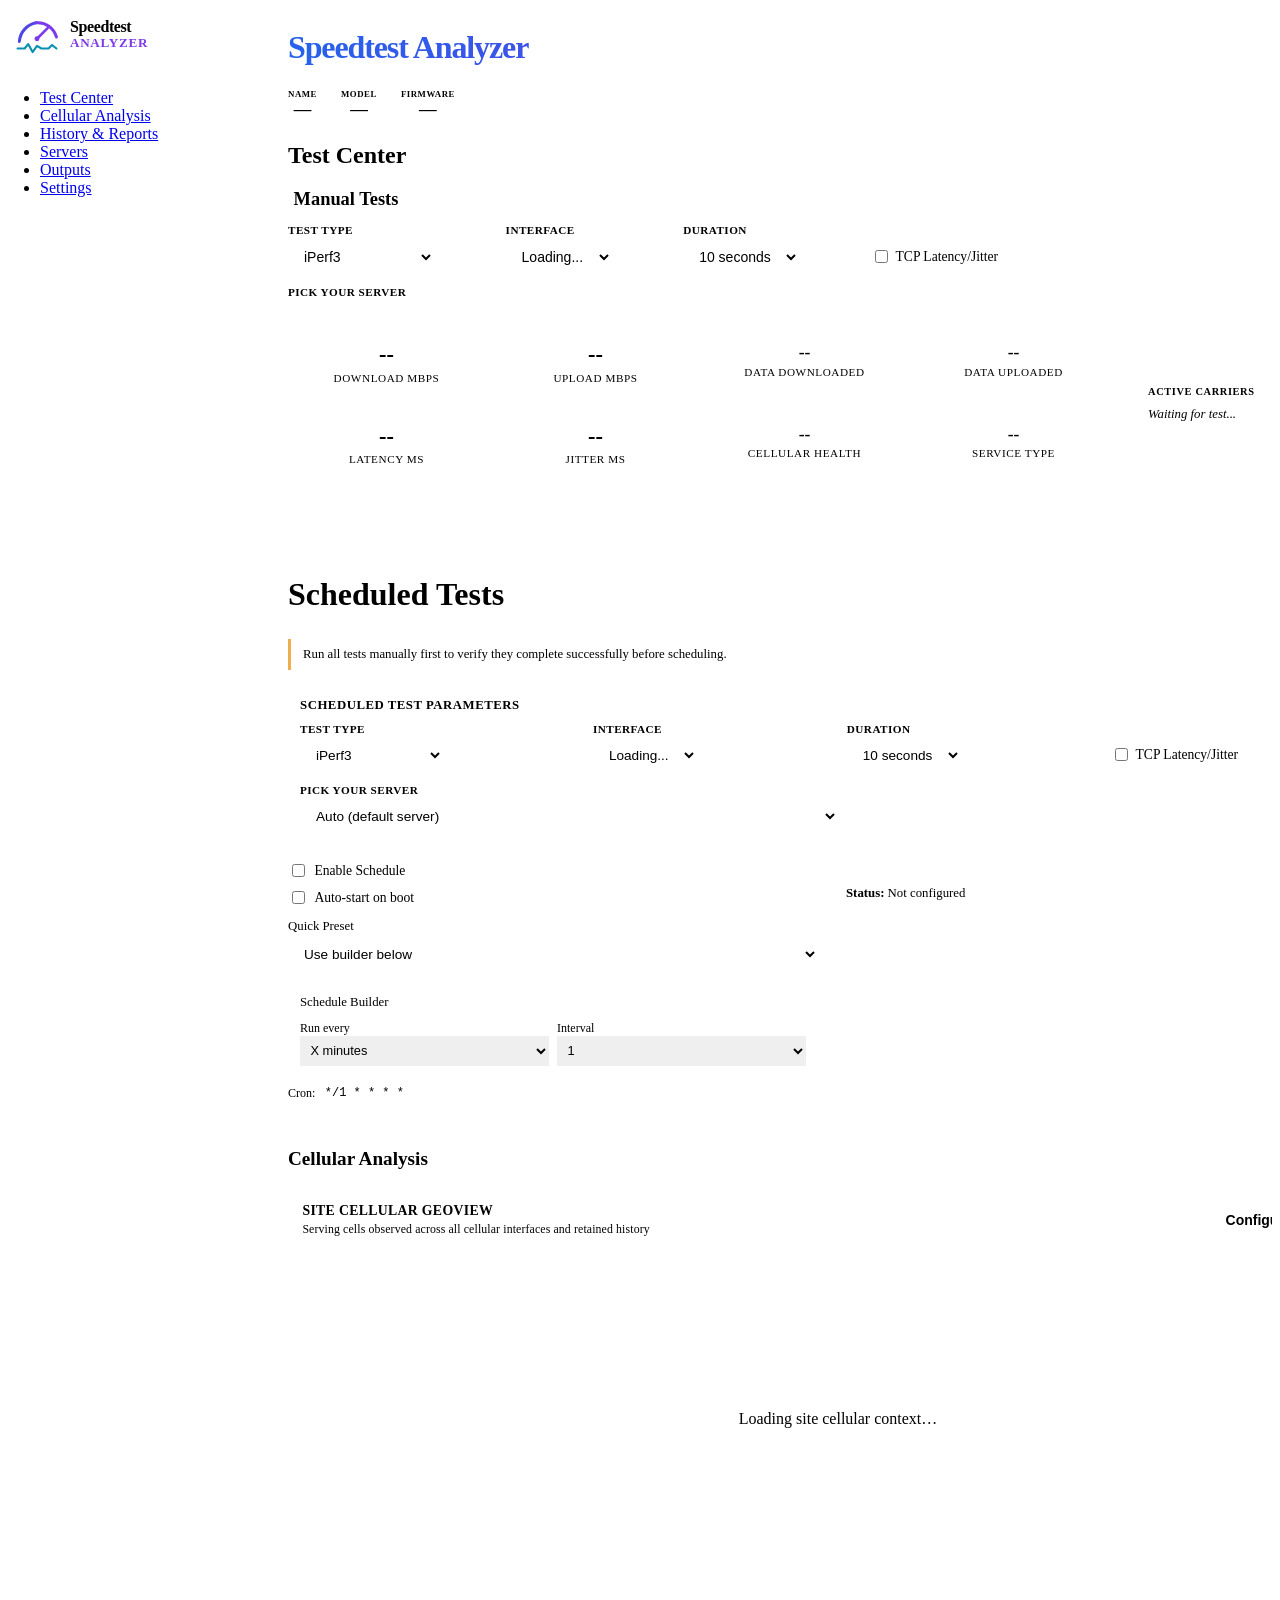
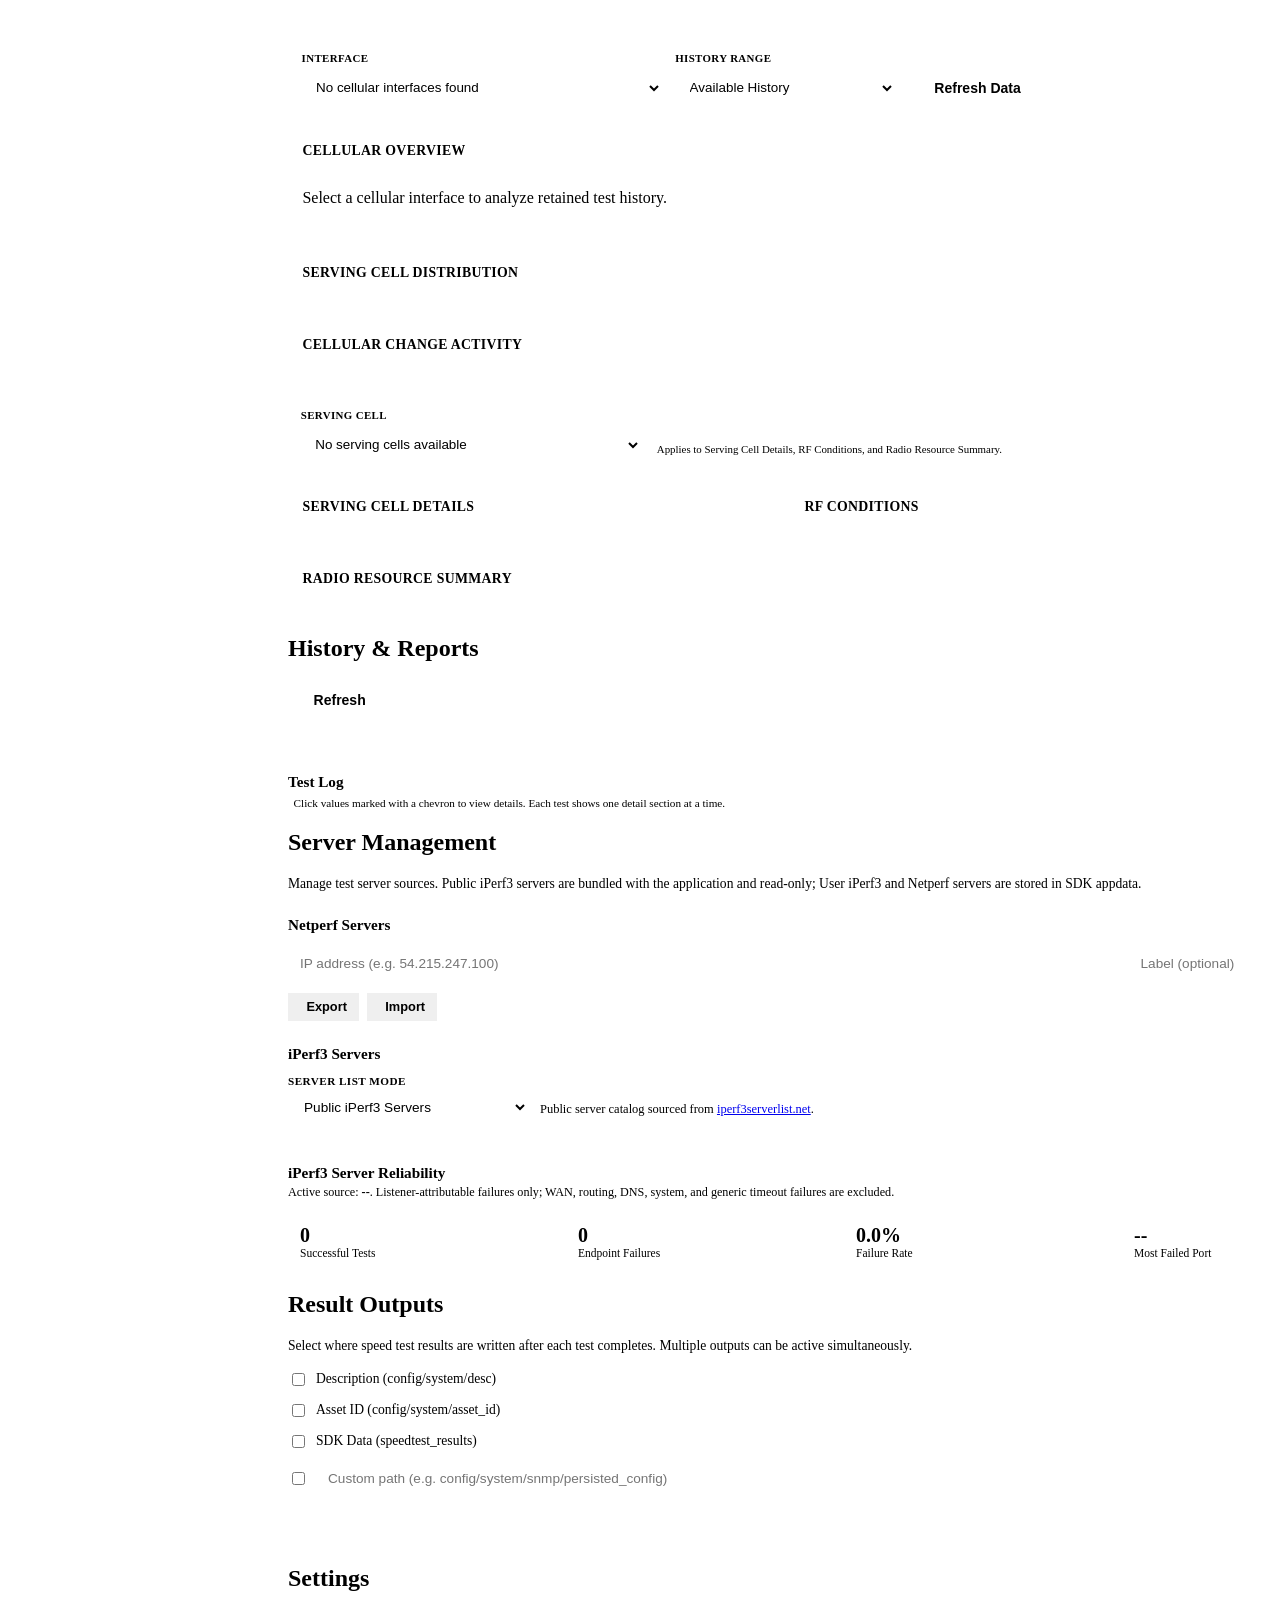
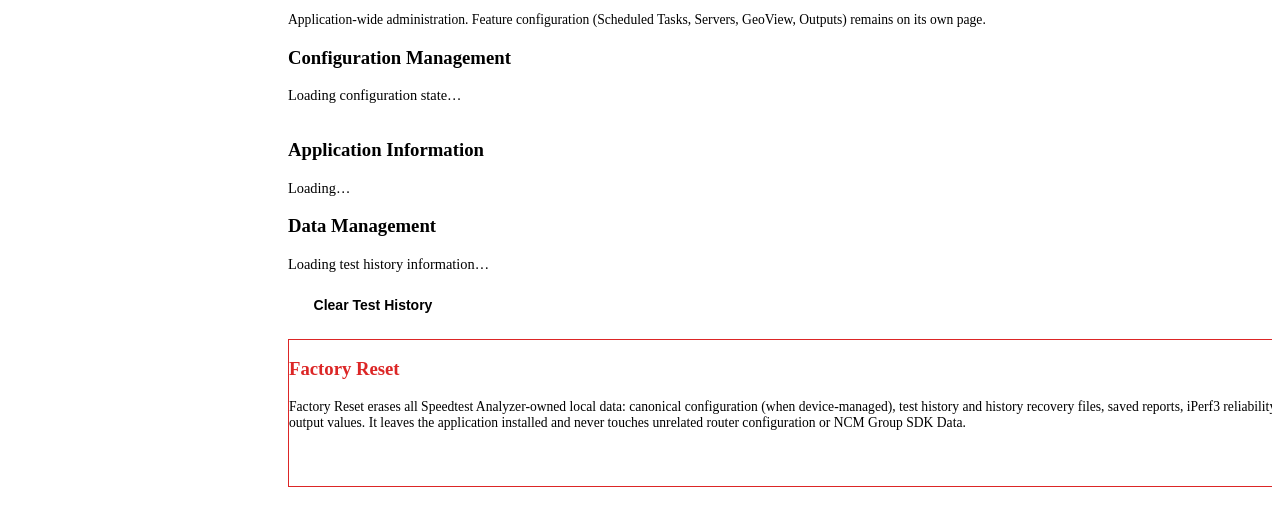
==== commit 4e6765d8: "Complete Speedtest Analyzer v1.1.3 GeoView geolocation services" ====
--- a/apps/speedtest_analyzer/index.html
+++ b/apps/speedtest_analyzer/index.html
@@ -1735,28 +1735,80 @@
 
         /* ================================================================
          * Cellular Analysis — Site GeoView
-         * Lightweight by design: pure HTML/CSS/vanilla JS, no map SDK.
-         * Provider-backed maps will be static images in a later phase.
+         * Local schematic is pure HTML/CSS/vanilla JS. The interactive map is
+         * the Google Maps JavaScript API, loaded browser-side only when a
+         * provider + browser Maps key are configured.
          * ================================================================ */
 
         .ca-geo-card{overflow:visible;}
         .ca-geo-card-header{display:flex;justify-content:space-between;align-items:center;gap:1rem;}
         .ca-geo-heading{min-width:0;}
         .ca-geo-heading h3{margin:0;}
-        .ca-geo-scope{margin-top:0.18rem;color:var(--text-secondary);font-size:0.66rem;font-weight:500;letter-spacing:0.01em;text-transform:none;}
+        .ca-geo-scope{margin-top:0.18rem;color:var(--text-secondary);font-size:0.74rem;font-weight:500;letter-spacing:0.01em;text-transform:none;}
         .ca-geo-header-action{flex:0 0 auto;white-space:nowrap;}
         .ca-geo-view{min-height:310px;}
 
+        /* Responsive GeoView row height: shorter on small/narrow browsers,
+           moderate on normal desktops, larger but bounded on big monitors.
+           Bounded so GeoView never dominates the page. */
         .ca-geo-layout{
             display:grid;
-            grid-template-columns:minmax(0,2.35fr) minmax(220px,0.8fr);
+            grid-template-columns:minmax(0,2.35fr) minmax(240px,0.9fr);
             gap:0.9rem;
             align-items:stretch;
+            --ca-geo-row-h:clamp(240px, 42vh, 520px);
+            max-height:var(--ca-geo-row-h);
+        }
+
+        /* Interactive map wrapper fills the responsive row height. The Google
+           Maps JavaScript map lays out within the frame below. */
+        .ca-geo-map{
+            height:var(--ca-geo-row-h);
+            overflow:hidden;
+            display:flex;
+            flex-direction:column;
+        }
+
+        /* Always-present, always-measurable viewport. The interactive map and
+           the schematic live inside it (overlaid); we toggle which is visible,
+           never hide the frame — so it has a real size for the map to lay out
+           into. */
+        .ca-geo-map-frame{
+            position:relative;
+            flex:1;
+            min-height:0;
+            border-radius:6px;
+            overflow:hidden;
+        }
+
+        /* Schematic overlays the same viewport when the interactive map is
+           not shown. */
+        .ca-geo-map-frame > .ca-geo-canvas{
+            position:absolute;
+            inset:0;
+            max-height:none;
+        }
+
+        /* Reset View control row (below the interactive map). */
+        .ca-geo-map-controls{
+            display:flex;
+            gap:0.35rem;
+            justify-content:flex-end;
+            padding-top:0.4rem;
+        }
+
+        /* Live Accuracy Areas toggle active state: neutral app-theme accent
+           (NOT a carrier color) since the toggle controls all carriers. */
+        .ca-geo-accuracy-toggle.is-active{
+            background:var(--primary-color);
+            border-color:var(--primary-color);
+            color:#ffffff;
         }
 
         .ca-geo-canvas{
             position:relative;
             min-height:286px;
+            max-height:var(--ca-geo-row-h);
             overflow:hidden;
             border:1px solid var(--border-color);
             border-radius:8px;
@@ -2115,6 +2167,8 @@
 
         .ca-geo-context{
             min-height:286px;
+            max-height:var(--ca-geo-row-h);
+            overflow-y:auto;
 
             display:flex;
             flex-direction:column;
@@ -2126,6 +2180,61 @@
 
             background:var(--card-surface);
         }
+
+        /* Per-cell GeoView estimate results (under Site Context). */
+        .ca-geo-results{
+            margin-top:0.7rem;
+            border-top:1px solid var(--border-color);
+            padding-top:0.6rem;
+        }
+        .ca-geo-results-title{
+            font-size:0.72rem;
+            text-transform:uppercase;
+            letter-spacing:0.04em;
+            color:var(--text-secondary);
+            margin-bottom:0.4rem;
+        }
+        .ca-geo-result{
+            margin-bottom:0.55rem;
+            font-size:0.8rem;
+            line-height:1.35;
+        }
+        .ca-geo-result-head{
+            display:flex;
+            align-items:baseline;
+            gap:0.4rem;
+        }
+        .ca-geo-result-label{
+            font-weight:700;
+            color:var(--text-primary);
+        }
+        .ca-geo-result-provider{
+            color:var(--text-secondary);
+            font-size:0.72rem;
+        }
+        .ca-geo-result-coords{
+            font-family:monospace;
+            font-size:0.78rem;
+            color:var(--text-primary);
+        }
+        .ca-geo-result-accuracy{
+            color:var(--text-secondary);
+            font-size:0.72rem;
+        }
+        .ca-geo-result-unresolved{
+            color:var(--text-secondary);
+        }
+        .ca-geo-copy-btn{
+            border:1px solid var(--border-color);
+            background:var(--background-secondary);
+            color:var(--text-primary);
+            border-radius:4px;
+            font-size:0.62rem;
+            padding:0.05rem 0.4rem;
+            cursor:pointer;
+            margin-left:0.35rem;
+        }
+        .ca-geo-copy-btn:hover{ background:var(--card-surface); }
 
         .ca-geo-context-title{
             margin-bottom:0.6rem;
@@ -2316,9 +2425,17 @@
 
         .ca-geo-modal{
             width:min(780px,96vw);
-            max-height:min(760px,92vh);
-
-            overflow:auto;
+
+            /* Dynamic viewport height: height is auto when the stacked form
+               fits; only grows to the actual available viewport (dvh handles
+               mobile browser chrome) minus a small outer margin. Header and
+               footer stay fixed; only the body scrolls when genuinely too
+               short. */
+            display:flex;
+            flex-direction:column;
+            max-height:calc(100vh - 3rem);
+            max-height:calc(100dvh - 3rem);
+            overflow:hidden;
 
             border:1px solid var(--border-color);
             border-radius:10px;
@@ -2326,6 +2443,20 @@
             background:var(--light-surface);
 
             box-shadow:0 24px 60px rgba(0,0,0,0.35);
+        }
+
+        /* Header/footer never scroll away; the body is the only scroll region
+           when the viewport is too short for the full stacked form. */
+        .ca-geo-modal-header{ flex:0 0 auto; }
+        .ca-geo-modal-footer{ flex:0 0 auto; }
+
+        /* Stacked configuration flow (Geo Provider -> Credentials -> Site
+           Location -> Inputs -> Done). Reasonably wide; scroll only when the
+           viewport genuinely requires it (max-height on .ca-geo-modal). */
+        @media (min-width:1200px){
+            .ca-geo-modal{
+                width:min(860px,92vw);
+            }
         }
 
         .ca-geo-modal-header{
@@ -2347,7 +2478,8 @@
         .ca-geo-modal-subtitle{
             margin-top:0.22rem;
             color:var(--text-secondary);
-            font-size:0.69rem;
+            font-size:0.78rem;
+            line-height:1.45;
         }
 
         .ca-geo-modal-close{
@@ -2374,6 +2506,11 @@
 
         .ca-geo-modal-body{
             padding:0.95rem 1.1rem 1.05rem;
+            /* Only the body scrolls when the browser is too short; header and
+               footer (Done) stay visible. Auto height when content fits. */
+            flex:1 1 auto;
+            min-height:0;
+            overflow-y:auto;
         }
 
         .ca-geo-config-section + .ca-geo-config-section{
@@ -2388,7 +2525,7 @@
 
             color:var(--text-secondary);
 
-            font-size:0.6rem;
+            font-size:0.7rem;
             font-weight:800;
             letter-spacing:0.05em;
             text-transform:uppercase;
@@ -2442,15 +2579,15 @@
 
         .ca-geo-choice-title{
             display:block;
-            font-size:0.72rem;
+            font-size:0.82rem;
             font-weight:800;
         }
 
         .ca-geo-choice-note{
             display:block;
-            margin-top:0.2rem;
+            margin-top:0.28rem;
             color:var(--text-secondary);
-            font-size:0.6rem;
+            font-size:0.72rem;
             line-height:1.35;
         }
 
@@ -2500,7 +2637,7 @@
             align-items:center;
             gap:0.35rem;
 
-            font-size:0.67rem;
+            font-size:0.76rem;
             font-weight:800;
         }
 
@@ -2515,7 +2652,7 @@
         .ca-geo-gps-coordinates{
             margin-top:0.18rem;
 
-            font-size:0.72rem;
+            font-size:0.78rem;
             font-weight:700;
             font-variant-numeric:tabular-nums;
         }
@@ -2525,7 +2662,7 @@
 
             color:var(--text-secondary);
 
-            font-size:0.58rem;
+            font-size:0.7rem;
         }
 
         .ca-geo-manual-fields{
@@ -2558,7 +2695,7 @@
 
             color:var(--text-secondary);
 
-            font-size:0.58rem;
+            font-size:0.7rem;
             line-height:1.35;
         }
 
@@ -2569,11 +2706,11 @@
 
         .ca-geo-field label{
             display:block;
-            margin-bottom:0.25rem;
+            margin-bottom:0.3rem;
 
             color:var(--text-secondary);
 
-            font-size:0.58rem;
+            font-size:0.69rem;
             font-weight:800;
             text-transform:uppercase;
         }
@@ -2596,13 +2733,81 @@
             background:var(--background-secondary);
             color:var(--text-secondary);
 
-            font-size:0.62rem;
-            line-height:1.4;
+            font-size:0.71rem;
+            line-height:1.45;
         }
 
         .ca-geo-config-info i{
             margin-top:0.08rem;
             color:var(--primary-color);
+        }
+
+        .ca-geo-cred-flag{
+            display:inline-flex;
+            align-items:center;
+            margin-left:0.45rem;
+            padding:0.14rem 0.42rem;
+
+            border:1px solid var(--border-color);
+            border-radius:999px;
+
+            background:var(--background-secondary);
+            color:var(--text-secondary);
+
+            font-size:0.68rem;
+            font-weight:700;
+            line-height:1.2;
+            text-transform:none;
+            letter-spacing:0;
+            vertical-align:middle;
+        }
+
+        .ca-geo-cred-flag.is-configured{
+            border-color:var(--success-color);
+            color:var(--success-color);
+        }
+
+        .ca-geo-contribution-card{
+            max-width:34rem;
+            margin-top:0.85rem;
+            padding:0.75rem 0.85rem;
+
+            border:1px solid var(--border-color);
+            border-radius:8px;
+
+            background:var(--background-secondary);
+        }
+
+        .ca-geo-contribution-head{
+            display:flex;
+            align-items:center;
+            justify-content:space-between;
+            gap:0.8rem;
+        }
+
+        .ca-geo-contribution-title{
+            font-size:0.8rem;
+            font-weight:800;
+        }
+
+        .ca-geo-contribution-state{
+            display:inline-flex;
+            align-items:center;
+            margin-top:0.22rem;
+            padding:0.14rem 0.42rem;
+
+            border:1px solid var(--border-color);
+            border-radius:999px;
+
+            color:var(--text-secondary);
+
+            font-size:0.7rem;
+            font-weight:700;
+        }
+
+        .ca-geo-contribution-state.is-enabled{
+            border-color:var(--success-color);
+            color:var(--success-color);
         }
 
         .ca-geo-modal-footer{
@@ -2618,10 +2823,20 @@
         @media (max-width:900px){
             .ca-geo-layout{
                 grid-template-columns:1fr;
+                /* Stacked: allow natural height so both map and context show,
+                   but keep the map itself on a shorter responsive height. */
+                max-height:none;
+                --ca-geo-row-h:clamp(200px, 34vh, 360px);
+            }
+
+            .ca-geo-canvas{
+                max-height:none;
             }
 
             .ca-geo-context{
                 min-height:0;
+                max-height:none;
+                overflow-y:visible;
             }
 
             .ca-geo-context-grid{
@@ -4244,12 +4459,35 @@
                                     </div>
                                 </div>
 
-                                <button type="button"
-                                        class="btn btn-secondary ca-geo-header-action"
-                                        id="btn-ca-configure-location">
-                                    <i class="fas fa-map-marked-alt"></i>
-                                    Configure GeoView
-                                </button>
+                                <div class="ca-geo-header-actions"
+                                     style="display:flex; gap:0.5rem; align-items:center;">
+                                    <span id="ca-geo-resolve-status"
+                                          class="ca-geo-scope"
+                                          style="display:none;"></span>
+                                    <button type="button"
+                                            class="btn btn-secondary ca-geo-header-action"
+                                            id="btn-ca-geo-resolve"
+                                            style="display:none;">
+                                        <i class="fas fa-location-arrow"></i>
+                                        Resolve Locations
+                                    </button>
+                                    <!-- Manual contribution: shown only when
+                                         Geolocation Services + contribution ON
+                                         + a manual Site Location source. -->
+                                    <button type="button"
+                                            class="btn btn-secondary ca-geo-header-action"
+                                            id="btn-ca-geo-contribute"
+                                            style="display:none;">
+                                        <i class="fas fa-cloud-upload-alt"></i>
+                                        Contribute Observations
+                                    </button>
+                                    <button type="button"
+                                            class="btn btn-secondary ca-geo-header-action"
+                                            id="btn-ca-configure-location">
+                                        <i class="fas fa-map-marked-alt"></i>
+                                        Configure GeoView
+                                    </button>
+                                </div>
                             </div>
 
                             <div class="card-body">
@@ -4275,8 +4513,10 @@
                                     <div>
                                         <h3 id="ca-geo-modal-title">Configure GeoView</h3>
                                         <div class="ca-geo-modal-subtitle">
-                                            Configure optional site location and cellular geolocation enrichment.
-                                            Cellular Analysis remains fully functional without a Geo Provider.
+                                            Configure the site location and the optional geo services.
+                                            Cellular Analysis remains fully functional even when no
+                                            geo service keys are configured; estimated serving cell
+                                            locations are added only when you run Resolve Cell Locations.
                                         </div>
                                     </div>
 
@@ -4289,67 +4529,190 @@
                                 </div>
 
                                 <div class="ca-geo-modal-body">
+                                    <!-- GeoView mode selector (restored v1.1.3). -->
                                     <div class="ca-geo-config-section">
                                         <div class="ca-geo-config-label">
-                                            Geo Provider
+                                            Geolocation Mode
                                         </div>
-
-                                        <div class="ca-geo-provider-grid">
+                                        <div class="ca-geo-location-grid"
+                                             style="margin-top:0.4rem;">
                                             <button type="button"
                                                     class="ca-geo-choice-card is-selected"
-                                                    data-ca-provider="none"
+                                                    id="ca-geo-mode-none"
+                                                    data-ca-geo-provider="none"
                                                     aria-pressed="true">
-                                                <i class="fas fa-shield-alt"></i>
-
+                                                <i class="fas fa-broadcast-tower"></i>
                                                 <span class="ca-geo-choice-title">
-                                                    No Geo Provider
+                                                    Local Only
                                                 </span>
-
                                                 <span class="ca-geo-choice-note">
-                                                    Local site cellular context only.
-                                                    No external location requests.
+                                                    Local Cellular Analysis GeoView. No Google map
+                                                    and no OpenCellID cell locations are shown.
+                                                    Contribution is disabled.
                                                 </span>
                                             </button>
-
                                             <button type="button"
                                                     class="ca-geo-choice-card"
-                                                    data-ca-provider="google"
-                                                    disabled>
-                                                <span class="ca-geo-choice-status">
-                                                    Research pending
+                                                    id="ca-geo-mode-opencellid"
+                                                    data-ca-geo-provider="opencellid"
+                                                    aria-pressed="false">
+                                                <i class="fas fa-globe"></i>
+                                                <span class="ca-geo-choice-title">
+                                                    Geolocation Services
                                                 </span>
-
-                                                <i class="fas fa-map"></i>
-
-                                                <span class="ca-geo-choice-title">
-                                                    Google
-                                                </span>
-
                                                 <span class="ca-geo-choice-note">
-                                                    Static-map and cellular-location workflow
-                                                    will be added after API validation.
+                                                    Google Maps + OpenCellID. Geographic GeoView
+                                                    with estimated serving cell locations.
                                                 </span>
                                             </button>
-
-                                            <button type="button"
-                                                    class="ca-geo-choice-card"
-                                                    data-ca-provider="unwired"
-                                                    disabled>
-                                                <span class="ca-geo-choice-status">
-                                                    Research pending
-                                                </span>
-
-                                                <i class="fas fa-broadcast-tower"></i>
-
-                                                <span class="ca-geo-choice-title">
-                                                    Unwired
-                                                </span>
-
-                                                <span class="ca-geo-choice-note">
-                                                    Provider direction and current service model
-                                                    will be validated first.
-                                                </span>
-                                            </button>
+                                        </div>
+                                    </div>
+
+                                    <!-- Geo service credentials. Shown only in Geolocation
+                                         Services mode. Keys are write-only (never read back);
+                                         only Configured / Not Configured metadata is shown.
+                                         Bottom actions are Save + Reset Credentials only. -->
+                                    <div class="ca-geo-config-section"
+                                         id="ca-geo-config-services"
+                                         style="display:none;">
+                                        <div id="ca-geo-cred-section"
+                                             class="ca-geo-cred-section"
+                                             style="margin-top:0.25rem;">
+
+                                            <!-- GOOGLE MAPS PLATFORM -->
+                                            <div class="ca-geo-config-label">
+                                                Google Maps Platform
+                                            </div>
+                                            <div class="ca-geo-address-note"
+                                                 style="margin-top:0.2rem;">
+                                                Used for Site Address geocoding and the interactive
+                                                browser map.
+                                                <a href="https://console.cloud.google.com/google/maps-apis/credentials"
+                                                   target="_blank" rel="noopener noreferrer">
+                                                    Google Maps Platform credentials</a>.
+                                            </div>
+
+                                            <!-- 1. Google Server API Key (Site Address geocoding) -->
+                                            <div class="ca-geo-cred-key"
+                                                 data-ca-cred-record="server"
+                                                 data-ca-cred-field="api_key"
+                                                 style="margin-top:0.5rem;">
+                                                <div class="ca-geo-field">
+                                                    <label for="ca-geo-google-server-key">
+                                                        GOOGLE SERVER API KEY
+                                                        <span class="ca-geo-cred-flag"
+                                                              id="ca-geo-cred-flag-server-api_key">Not configured</span>
+                                                    </label>
+                                                    <input id="ca-geo-google-server-key"
+                                                           class="form-control"
+                                                           type="password"
+                                                           autocomplete="new-password"
+                                                           placeholder="Enter to set (blank keeps current)">
+                                                    <div class="ca-geo-address-note"
+                                                         style="margin-top:0.25rem;">
+                                                        Site Address geocoding.
+                                                    </div>
+                                                </div>
+                                            </div>
+
+                                            <!-- 2. Google Maps JavaScript API Key (browser map) -->
+                                            <div class="ca-geo-cred-key"
+                                                 data-ca-cred-record="mapjs"
+                                                 data-ca-cred-field="maps_js_api_key"
+                                                 style="margin-top:0.6rem;">
+                                                <div class="ca-geo-field">
+                                                    <label for="ca-geo-mapjs-key">
+                                                        GOOGLE MAPS JAVASCRIPT API KEY
+                                                        <span class="ca-geo-cred-flag"
+                                                              id="ca-geo-cred-flag-mapjs">Not configured</span>
+                                                    </label>
+                                                    <input id="ca-geo-mapjs-key"
+                                                           class="form-control"
+                                                           type="password"
+                                                           autocomplete="new-password"
+                                                           placeholder="Enter to set (blank keeps current)">
+                                                    <div class="ca-geo-address-note"
+                                                         style="margin-top:0.25rem;">
+                                                        Interactive browser map.
+                                                    </div>
+                                                </div>
+                                            </div>
+
+                                            <hr style="border:0; border-top:1px solid var(--border-color); margin:0.9rem 0;">
+
+                                            <!-- OPENCELLID -->
+                                            <div class="ca-geo-config-label">
+                                                OpenCellID
+                                            </div>
+                                            <div class="ca-geo-address-note"
+                                                 style="margin-top:0.2rem;">
+                                                Estimated serving cell locations.
+                                                <a href="https://my.opencellid.org/register"
+                                                   target="_blank" rel="noopener noreferrer">Register</a>
+                                                &middot;
+                                                <a href="https://my.opencellid.org/dashboard/login"
+                                                   target="_blank" rel="noopener noreferrer">Dashboard</a>.
+                                            </div>
+
+                                            <!-- 3. OpenCellID API Key -->
+                                            <div class="ca-geo-cred-key"
+                                                 data-ca-cred-record="server"
+                                                 data-ca-cred-field="opencellid_key"
+                                                 style="margin-top:0.5rem;">
+                                                <div class="ca-geo-field">
+                                                    <label for="ca-geo-opencellid-key">
+                                                        OPENCELLID API KEY
+                                                        <span class="ca-geo-cred-flag"
+                                                              id="ca-geo-cred-flag-server-opencellid_key">Not configured</span>
+                                                    </label>
+                                                    <input id="ca-geo-opencellid-key"
+                                                           class="form-control"
+                                                           type="password"
+                                                           autocomplete="new-password"
+                                                           placeholder="Enter to set (blank keeps current)">
+                                                    <div class="ca-geo-address-note"
+                                                         style="margin-top:0.25rem;">
+                                                        Estimated Serving Cell Locations.
+                                                    </div>
+                                                </div>
+                                            </div>
+
+                                            <!-- Contribution opt-in (default OFF). -->
+                                            <div class="ca-geo-contribution-card">
+                                                <div class="ca-geo-contribution-head">
+                                                    <div>
+                                                        <div class="ca-geo-contribution-title">
+                                                            OpenCellID Contributions
+                                                        </div>
+                                                        <span id="ca-geo-contribution-status"
+                                                              class="ca-geo-contribution-state">
+                                                            Not opted in
+                                                        </span>
+                                                    </div>
+                                                    <button type="button"
+                                                            class="btn btn-secondary"
+                                                            id="btn-ca-geo-contribution-toggle"
+                                                            aria-pressed="false">
+                                                        Opt In
+                                                    </button>
+                                                </div>
+
+                                                <div class="ca-geo-address-note"
+                                                     style="margin-top:0.55rem;">
+                                                    Shares only the geographic position where eligible
+                                                    serving cells were observed. Estimated serving cell
+                                                    locations are never submitted.
+                                                </div>
+                                            </div>
+
+                                            <div class="ca-geo-address-note"
+                                                 style="margin-top:0.6rem;">
+                                                <i class="fas fa-lock"></i>
+                                                Credentials are stored encrypted on this device
+                                                (NCOS certmgmt) and are never returned to the
+                                                browser. For safest entry, access Speedtest
+                                                Analyzer through NCM LAN Manager.
+                                            </div>
                                         </div>
                                     </div>
 
@@ -4375,22 +4738,10 @@
                                                 </span>
                                             </button>
 
-                                            <button type="button"
-                                                    class="ca-geo-choice-card"
-                                                    data-ca-location-source="manual_coordinates"
-                                                    aria-pressed="false">
-                                                <i class="fas fa-map-pin"></i>
-
-                                                <span class="ca-geo-choice-title">
-                                                    Manual Coordinates
-                                                </span>
-
-                                                <span class="ca-geo-choice-note">
-                                                    Save a fixed site latitude and longitude
-                                                    for this router.
-                                                </span>
-                                            </button>
-
+                                            <!-- Manual Site Location: Address-first. The Advanced
+                                                 "Use coordinates instead" control (below) switches
+                                                 the effective source to manual_coordinates. Both the
+                                                 address and the coordinates remain saved either way. -->
                                             <button type="button"
                                                     class="ca-geo-choice-card"
                                                     data-ca-location-source="site_address"
@@ -4398,12 +4749,12 @@
                                                 <i class="fas fa-map-marker-alt"></i>
 
                                                 <span class="ca-geo-choice-title">
-                                                    Site Address
+                                                    Manual Site Location
                                                 </span>
 
                                                 <span class="ca-geo-choice-note">
-                                                    Save an address as descriptive site information.
-                                                    No lookup or geocoding is performed.
+                                                    Enter a site address (geocoded to coordinates),
+                                                    or use direct latitude/longitude via Advanced.
                                                 </span>
                                             </button>
                                         </div>
@@ -4437,6 +4788,44 @@
                                             </button>
                                         </div>
 
+                                        <!-- Manual Site Location: ADDRESS FIRST. The address is
+                                             forward-geocoded to coordinates on Save (Google Server
+                                             key). Shown for the site_address source. -->
+                                        <div id="ca-geo-address-fields"
+                                             class="ca-geo-address-fields">
+
+                                            <div class="ca-geo-field">
+                                                <label for="ca-site-address">
+                                                    Site Address
+                                                </label>
+
+                                                <input id="ca-site-address"
+                                                       class="form-control"
+                                                       type="text"
+                                                       autocomplete="street-address"
+                                                       placeholder="123 Main Street, Indianapolis, IN">
+                                            </div>
+
+                                            <div class="ca-geo-address-note">
+                                                <i class="fas fa-info-circle"></i>
+
+                                                The address is resolved to coordinates on Save using
+                                                the Google Server API Key. If it can't be resolved,
+                                                use Advanced coordinates below.
+                                            </div>
+
+                                            <button type="button"
+                                                    class="btn btn-secondary"
+                                                    id="btn-ca-geo-use-coordinates"
+                                                    style="margin-top:0.5rem;">
+                                                <i class="fas fa-sliders-h"></i>
+                                                Advanced: Use coordinates instead
+                                            </button>
+                                        </div>
+
+                                        <!-- Advanced fallback: direct latitude/longitude entry.
+                                             Selecting this sets the effective source to
+                                             manual_coordinates; the saved address is preserved. -->
                                         <div id="ca-geo-manual-fields"
                                              class="ca-geo-manual-fields">
 
@@ -4463,40 +4852,27 @@
                                                        inputmode="decimal"
                                                        placeholder="-86.158100">
                                             </div>
-                                        </div>
-
-                                        <div id="ca-geo-address-fields"
-                                             class="ca-geo-address-fields">
-
-                                            <div class="ca-geo-field">
-                                                <label for="ca-site-address">
-                                                    Site Address
-                                                </label>
-
-                                                <input id="ca-site-address"
-                                                       class="form-control"
-                                                       type="text"
-                                                       autocomplete="street-address"
-                                                       placeholder="123 Main Street, Indianapolis, IN">
-                                            </div>
-
-                                            <div class="ca-geo-address-note">
-                                                <i class="fas fa-info-circle"></i>
-
-                                                Stored exactly as entered for site context.
-                                                GeoView will not attempt to convert this address
-                                                to coordinates.
-                                            </div>
+
+                                            <button type="button"
+                                                    class="btn btn-secondary"
+                                                    id="btn-ca-geo-use-address"
+                                                    style="margin-top:0.25rem;">
+                                                <i class="fas fa-map-marker-alt"></i>
+                                                Use site address instead
+                                            </button>
                                         </div>
 
                                         <div class="ca-geo-config-info">
                                             <i class="fas fa-info-circle"></i>
 
                                             <div>
-                                                This phase builds the local GeoView framework only.
-                                                Provider credentials and external API calls remain
-                                                disabled until the current Google and Unwired service
-                                                models are researched and validated.
+                                                Estimated serving cell location enrichment is optional
+                                                and runs only on demand. Cellular Analysis remains
+                                                fully local; no OpenCellID request is made unless you
+                                                configure the OpenCellID key and start Resolve Cell
+                                                Locations. The browser map (Maps JS key) and Site
+                                                Address geocoding (Google Server key) are independent
+                                                services. Credentials are Device-scoped in this version.
                                             </div>
                                         </div>
                                     </div>
@@ -4507,6 +4883,18 @@
                                             class="btn btn-secondary"
                                             id="btn-ca-cancel-location">
                                         Cancel
+                                    </button>
+
+                                    <!-- Reset Credentials: clears all 3 protected keys,
+                                         sets contribution OFF + provider=none, preserving
+                                         Site Location, history, and OpenCellID cache.
+                                         Shown only in Geolocation Services mode. -->
+                                    <button type="button"
+                                            class="btn btn-secondary"
+                                            id="btn-ca-geo-reset-creds"
+                                            style="display:none;">
+                                        <i class="fas fa-undo"></i>
+                                        Reset Credentials
                                     </button>
 
                                     <button type="button"
@@ -5266,7 +5654,11 @@
         'use strict';
         // Each open modal gets its own backdrop; z-index climbs so a child
         // (e.g. Upgrade Required over GeoView) always sits above its parent.
-        var _baseZ = 3000;
+        // Base sits ABOVE the GeoView modal backdrop (z-index 12000) so STModal
+        // alerts (e.g. Credential Save Failed) reliably render over Configure
+        // GeoView, while the incremental "+ _open.length * 10" stacking below
+        // still keeps multiple STModal dialogs ordered above one another.
+        var _baseZ = 13000;
         var _open = [];
 
         function _theme(severity) {
@@ -11699,7 +12091,15 @@
         }
 
         var caGeoActiveCellKey = '';
+        // GeoView has no user-facing provider selector. The cellular
+        // serving-location service is fixed to OpenCellID; this internal value
+        // keeps the enrichment/resolve/map plumbing unchanged.
         var caGeoDraftProvider = 'none';
+        // Contribution opt-in draft (non-secret). Default OFF.
+        var caGeoDraftContribution = false;
+        // In-flight guard for credential Save (prevents duplicate submissions
+        // and duplicate failure alerts from repeated clicks).
+        var _caGeoCredSaving = false;
         var caGeoDraftLocationSource = 'device_gps';
         var caGeoDraftGps = {
             latitude: null,
@@ -12178,7 +12578,22 @@
             );
 
             if (source === 'site_address') {
-                var addr = String(loc.address || '').trim();
+                var sa = (geo.locations && geo.locations.site_address) || {};
+                var addr = String(
+                    (sa.address != null ? sa.address : loc.address) || ''
+                ).trim();
+                // Show the derived coordinates when the address has been
+                // forward-geocoded (v1.1.3 Pass 2), so Site Context reflects
+                // the same effective SITE point the map/export use.
+                var saLat = (sa.latitude != null) ? sa.latitude
+                    : loc.latitude;
+                var saLon = (sa.longitude != null) ? sa.longitude
+                    : loc.longitude;
+                if (saLat != null && saLon != null &&
+                        isFinite(Number(saLat)) && isFinite(Number(saLon))) {
+                    return Number(saLat).toFixed(5) + ', ' +
+                        Number(saLon).toFixed(5) + ' \u00b7 Site Address';
+                }
                 return addr || 'Site Address (not set)';
             }
 
@@ -12271,6 +12686,29 @@
                             'Configure GeoView'
                         );
             }
+
+            // v1.1.3: the explicit Resolve Cell Locations action (OpenCellID).
+            // GeoView is always enabled, so the control is shown whenever there
+            // are eligible serving cells to resolve. The resolve request itself
+            // reports 'credentials required' when the OpenCellID key is absent;
+            // it never runs automatically.
+            var resolveBtn = document.getElementById('btn-ca-geo-resolve');
+            var geoMapAvailable = true;  // map/site are independent services
+            // Local Only (provider=none) hides Resolve Cell Locations entirely.
+            var geoProvider = (geo && geo.provider) || 'none';
+            var geoServicesOn = (geoProvider === 'opencellid');
+            if (resolveBtn) {
+                resolveBtn.style.display =
+                    (geoServicesOn && cells.length) ? '' : 'none';
+                // Contextual label reflecting how many cell locations a
+                // Resolve would attempt (site-inventory cell count).
+                var n = cells.length;
+                resolveBtn.innerHTML =
+                    '<i class="fas fa-location-arrow"></i> Resolve ' +
+                    n + ' Cell Location' + (n === 1 ? '' : 's');
+            }
+            caGeoRenderResolveStatus(geo);
+            caGeoUpdateContributeButton(geo, cells);
 
             if (!cells.length) {
                 geoView.innerHTML =
@@ -12562,13 +13000,9 @@
                 }
             }
 
-            var providerLabel =
-                geo.provider &&
-                geo.provider !== 'none'
-                    ? String(
-                        geo.provider
-                    )
-                    : 'Not Configured';
+            // Cell-location source is fixed to OpenCellID (no provider
+            // selector). The stat reflects the source, not a selection.
+            var providerLabel = 'OpenCellID';
 
             var siteLocationLabel =
                 caGeoSiteLocationDisplay(
@@ -12584,27 +13018,52 @@
             geoView.innerHTML =
                 '<div class="ca-geo-layout">' +
 
-                    '<div class="ca-geo-canvas">' +
-
-                        '<div class="ca-geo-schematic-label">' +
-                            '<i class="fas fa-project-diagram"></i>' +
-                            'Local observation schematic — positions are not geographic' +
+                    // Single ALWAYS-PRESENT map column. The frame is always
+                    // laid out (measurable before the first /api/geo/map
+                    // request), and the geographic image + local schematic are
+                    // overlaid inside it — we toggle which one is visible,
+                    // never hide the sizing frame. This makes one viewport the
+                    // single sizing source for initial load, Resolve, Fit,
+                    // provider switch, resize, and +/- zoom.
+                    '<div class="ca-geo-map" id="ca-geo-map">' +
+                        '<div class="ca-geo-map-frame" id="ca-geo-map-frame">' +
+                            // Google Maps JavaScript renders here (only live map).
+                            '<div id="ca-geo-map-js" ' +
+                                 'style="position:absolute; inset:0; ' +
+                                 'display:none;"></div>' +
+                            '<div class="ca-geo-canvas" id="ca-geo-canvas">' +
+                                '<div class="ca-geo-schematic-label">' +
+                                    '<i class="fas fa-project-diagram"></i>' +
+                                    'Local observation schematic — positions are not geographic' +
+                                '</div>' +
+                                '<div class="ca-geo-site-node" aria-hidden="true">' +
+                                    '<i class="fas fa-home"></i>' +
+                                '</div>' +
+                                '<div class="ca-geo-site-caption">' +
+                                    'Site' +
+                                '</div>' +
+                                cellNodes +
+                                caGeoRenderPopover(activeCell) +
+                            '</div>' +
                         '</div>' +
-
-                        '<div class="ca-geo-site-node" aria-hidden="true">' +
-                            '<i class="fas fa-home"></i>' +
+                        // Reset View control. Native pan/zoom/fullscreen come
+                        // from the Maps JS API; Reset View returns to the padded
+                        // SITE + all-resolved-cells overview via fitBounds.
+                        '<div class="ca-geo-map-controls" ' +
+                             'id="ca-geo-mapjs-controls" style="display:none;">' +
+                            // Reset View returns to the padded SITE + all
+                            // resolved serving-cell overview.
+                            '<button type="button" class="btn btn-secondary" ' +
+                                'id="btn-ca-geo-js-fit">' +
+                                '<i class="fas fa-expand"></i> Reset View' +
+                            '</button>' +
                         '</div>' +
-
-                        '<div class="ca-geo-site-caption">' +
-                            'Site' +
+                        '<div class="ca-geo-map-caption" id="ca-geo-map-caption" ' +
+                             'style="font-size:0.7rem; color:var(--text-secondary); ' +
+                             'margin-top:0.35rem; display:none;">' +
+                            'Geographic map — SITE and estimated serving cell ' +
+                            'locations (Cell Location Source: OpenCellID)' +
                         '</div>' +
-
-                        cellNodes +
-
-                        caGeoRenderPopover(
-                            activeCell
-                        ) +
-
                     '</div>' +
 
                     '<aside class="ca-geo-context">' +
@@ -12637,23 +13096,12 @@
                             '</div>' +
 
                             '<div class="ca-geo-context-stat">' +
-                                '<span>Geo Provider</span>' +
-
-                                '<strong class="' +
-                                    (
-                                        providerLabel ===
-                                        'Not Configured'
-                                            ? (
-                                                'ca-geo-provider-unconfigured'
-                                            )
-                                            : ''
-                                    ) +
-                                '">' +
-
+                                '<span>Cell Location Source</span>' +
+
+                                '<strong>' +
                                     caEscapeHtml(
                                         providerLabel
                                     ) +
-
                                 '</strong>' +
                             '</div>' +
 
@@ -12686,28 +13134,857 @@
                             '<i class="fas fa-info-circle"></i>' +
 
                             (
-                                providerLabel ===
-                                'Not Configured'
+                                estimatedCount > 0
                                     ? (
-                                        'Cell identities are available locally. ' +
-                                        'Configure a Geo Provider later to add ' +
-                                        'estimated geographic cell locations.'
+                                        estimatedCount +
+                                        ' serving-cell locations currently have ' +
+                                        'estimated locations (Cell Location ' +
+                                        'Source: OpenCellID).'
                                     )
                                     : (
-                                        estimatedCount +
-                                        ' serving-cell locations currently have ' +
-                                        'geographic estimates.'
+                                        'Cell identities are available locally. ' +
+                                        'Use Resolve Cell Locations to add ' +
+                                        'estimated serving cell locations from ' +
+                                        'OpenCellID.'
                                     )
                             ) +
 
                         '</div>' +
 
+                        caGeoBuildResultsHtml(geo, cells) +
+
                     '</aside>' +
 
                 '</div>';
 
             caBindGeoControls();
-        }
+
+            // Attempt the interactive Google Maps JavaScript map. It is an
+            // INDEPENDENT service: it renders whenever a browser Maps JS key +
+            // site/marker data are available, regardless of whether OpenCellID
+            // is configured. The /api/geo/mapjs endpoint degrades gracefully
+            // (maps_js_key_missing) and the schematic remains as fallback.
+            if (geoMapAvailable) {
+                caGeoLoadJsMap();
+            } else {
+                caGeoClearMap();
+            }
+        }
+
+        // ---------------------------------------------------------------
+        // ---------------------------------------------------------------
+        // Serving-cell GeoView presentation helpers.
+        //
+        // Keep this operator-facing view focused on:
+        // carrier, primary radio role/band, estimated coordinates, and
+        // Site-to-cell relationship. Provider provenance is shown once
+        // in Site Context rather than repeated for every cell.
+        // ---------------------------------------------------------------
+
+        function caGeoPrimarySummary(cell) {
+            cell = cell || {};
+
+            var rawRole = String(
+                cell.technology_role || ''
+            ).trim();
+
+            var role = '';
+
+            if (rawRole === 'LTE PCell') {
+                role = 'LTE Primary';
+            } else if (rawRole === 'LTE Anchor') {
+                role = 'LTE Anchor';
+            } else if (rawRole === '5G SA PCell') {
+                role = 'NR Primary';
+            } else if (rawRole === 'PCell / NSA Anchor') {
+                role = 'LTE Primary / Anchor';
+            } else if (
+                String(cell.cell_id_source || '').toUpperCase() === 'NR'
+            ) {
+                role = 'NR Primary';
+            } else {
+                role = rawRole || 'Primary Cell';
+            }
+
+            var band = caShortBand(cell.band);
+
+            return band
+                ? role + ' · ' + band
+                : role;
+        }
+
+        function caGeoBuildResultsHtml(geo, cells) {
+            if (!Array.isArray(cells) || !cells.length) return '';
+
+            geo = geo || {};
+            var enrichment = geo.enrichment || {};
+
+            // Use the same effective SITE coordinates as GeoView/reporting.
+            var site = caReportGeoSiteCoords(geo);
+
+            var rows = [];
+            var anyResolved = false;
+
+            for (var i = 0; i < cells.length; i++) {
+                var cell = cells[i];
+
+                if (!cell || cell.unknown || !cell.key) {
+                    continue;
+                }
+
+                var label = caGeoIndexLabel(rows.length);
+                var carrier = caGeoCarrierDisplayName(cell.carrier);
+                var primary = caGeoPrimarySummary(cell);
+
+                var rec = enrichment[cell.key];
+                var loc = rec && rec.location;
+
+                if (
+                    rec &&
+                    rec.status === 'ok' &&
+                    loc &&
+                    loc.lat != null &&
+                    loc.lon != null
+                ) {
+                    anyResolved = true;
+
+                    var lat = Number(loc.lat);
+                    var lon = Number(loc.lon);
+
+                    var coords =
+                        lat.toFixed(6) + ', ' + lon.toFixed(6);
+
+                    // Exact clipboard payload: latitude,longitude.
+                    var copyPayload =
+                        lat.toFixed(6) + ',' + lon.toFixed(6);
+
+                    var distance = '';
+
+                    if (site) {
+                        var km = _caGeoHaversineKm(
+                            site.lat,
+                            site.lon,
+                            lat,
+                            lon
+                        );
+
+                        var dir = _caGeoCompass(
+                            site.lat,
+                            site.lon,
+                            lat,
+                            lon
+                        );
+
+                        distance =
+                            _caGeoDistanceLabel(km) +
+                            ' · ' + dir + ' from Site';
+                    }
+
+                    rows.push(
+                        '<div class="ca-geo-result">' +
+
+                            '<div class="ca-geo-result-head">' +
+                                '<span class="ca-geo-result-label">' +
+                                    caEscapeHtml(
+                                        label + ' — ' + carrier
+                                    ) +
+                                '</span>' +
+                            '</div>' +
+
+                            '<div class="ca-geo-result-provider">' +
+                                caEscapeHtml(primary) +
+                            '</div>' +
+
+                            '<div>' +
+                                '<span class="ca-geo-result-coords">' +
+                                    caEscapeHtml(coords) +
+                                '</span>' +
+
+                                '<button type="button" ' +
+                                    'class="ca-geo-copy-btn" ' +
+                                    'data-ca-geo-copy="' +
+                                    caEscapeHtml(copyPayload) +
+                                    '">Copy</button>' +
+                            '</div>' +
+
+                            (
+                                distance
+                                    ? (
+                                        '<div class="ca-geo-result-accuracy">' +
+                                            caEscapeHtml(distance) +
+                                        '</div>'
+                                    )
+                                    : ''
+                            ) +
+
+                        '</div>'
+                    );
+
+                } else {
+                    rows.push(
+                        '<div class="ca-geo-result ' +
+                            'ca-geo-result-unresolved">' +
+
+                            '<span class="ca-geo-result-label">' +
+                                caEscapeHtml(
+                                    label + ' — ' + carrier
+                                ) +
+                            '</span> Not resolved' +
+
+                        '</div>'
+                    );
+                }
+            }
+
+            if (!rows.length) {
+                return '';
+            }
+
+            return (
+                '<div class="ca-geo-results">' +
+
+                    '<div class="ca-geo-results-title">' +
+                        'Estimated Serving Cell Location' +
+                    '</div>' +
+
+                    rows.join('') +
+
+                '</div>'
+            );
+        }
+
+        function caGeoCopyText(text, btn) {
+            function flash() {
+                if (!btn) return;
+                var prev = btn.textContent;
+                btn.textContent = 'Copied';
+                setTimeout(function() { btn.textContent = prev; }, 1200);
+            }
+            try {
+                if (navigator.clipboard && navigator.clipboard.writeText) {
+                    navigator.clipboard.writeText(text).then(flash,
+                        function() { caGeoCopyFallback(text); flash(); });
+                    return;
+                }
+            } catch (e) { /* fall through */ }
+            caGeoCopyFallback(text);
+            flash();
+        }
+
+        function caGeoCopyFallback(text) {
+            try {
+                var ta = document.createElement('textarea');
+                ta.value = text;
+                ta.style.position = 'fixed';
+                ta.style.opacity = '0';
+                document.body.appendChild(ta);
+                ta.select();
+                document.execCommand('copy');
+                document.body.removeChild(ta);
+            } catch (e) { /* ignore */ }
+        }
+
+        // Spreadsheet-style label: 0->A, 25->Z, 26->AA (matches backend).
+        function caGeoIndexLabel(index) {
+            var label = '';
+            index = Number(index);
+            while (true) {
+                label = String.fromCharCode(65 + (index % 26)) + label;
+                index = Math.floor(index / 26) - 1;
+                if (index < 0) break;
+            }
+            return label;
+        }
+
+        // ---------------------------------------------------------------
+        // GeoView interactive map (v1.1.3)
+        //
+        // The Google Maps JavaScript map is the ONLY live GeoView map. It
+        // renders SITE + all resolved A/B/C cells with the Maps JavaScript API
+        // loaded DIRECTLY from Google in the browser, using the
+        // browser-restricted key returned by /api/geo/mapjs. Tiles are NOT
+        // proxied through the router. The private server api_key is never
+        // exposed here. When the map is unavailable (no credentials / no
+        // resolved geography / error) the local observation schematic remains.
+        // ---------------------------------------------------------------
+
+        // Show the local schematic and hide the interactive map surface.
+        function caGeoClearMap() {
+            var canvas = document.getElementById('ca-geo-canvas');
+            var caption = document.getElementById('ca-geo-map-caption');
+            if (canvas) canvas.style.display = '';
+            if (caption) caption.style.display = 'none';
+            if (_caGeoJsInfoWindow) { _caGeoJsInfoWindow.close(); }
+            _caGeoJsOpenCellKey = null;
+            caGeoHideJsSurface();
+        }
+
+        var _caGeoJsMap = null;            // google.maps.Map instance
+        var _caGeoJsHost = null;           // DOM node the Map is attached to
+        var _caGeoJsMarkers = [];          // active marker overlays
+        var _caGeoJsBounds = null;         // last SITE + all-cells bounds
+        var _caGeoJsLines = [];            // Site -> serving-cell polylines
+        var _caGeoJsInfoWindow = null;     // ONE shared serving-cell InfoWindow
+        var _caGeoJsOpenCellKey = null;     // marker currently owning popup
+
+        // Accuracy Areas / accuracy circles were removed in v1.1.3: OpenCellID
+        // returns a cell coverage range, NOT a location-accuracy radius, so no
+        // "Accuracy" circle is ever drawn on the live map.
+
+        // Comfortable native fitBounds padding (px, all sides) so SITE + cells
+        // are never framed tight against the pane edges. Native fitBounds only;
+        // no custom zoom math.
+        var _CA_GEO_JS_FIT_PAD = 76;
+        var _caGeoJsApiLoading = false;    // Maps JS API <script> in flight
+        var _caGeoJsApiKey = null;         // key the API was loaded with
+
+        // Load the Maps JavaScript API <script> once, directly from Google,
+        // then invoke cb(). Reuses the API if already present for this key.
+        function caGeoEnsureMapsApi(key, cb) {
+            if (window.google && window.google.maps) { cb(); return; }
+            if (_caGeoJsApiLoading) {
+                // Poll briefly until the in-flight load resolves.
+                var wait = setInterval(function() {
+                    if (window.google && window.google.maps) {
+                        clearInterval(wait); cb();
+                    }
+                }, 100);
+                return;
+            }
+            _caGeoJsApiLoading = true;
+            _caGeoJsApiKey = key;
+            window._caGeoMapsApiReady = function() {
+                _caGeoJsApiLoading = false;
+                cb();
+            };
+            var s = document.createElement('script');
+            s.src = 'https://maps.googleapis.com/maps/api/js?key=' +
+                encodeURIComponent(key) + '&callback=_caGeoMapsApiReady';
+            s.async = true;
+            s.defer = true;
+            s.onerror = function() { _caGeoJsApiLoading = false; };
+            document.head.appendChild(s);
+        }
+
+        // Fetch the browser key + markers, then render the JS map. Never
+        // triggers resolution (reads already-resolved geography only).
+        function caGeoLoadJsMap() {
+            fetch('/api/geo/mapjs', { cache: 'no-store' })
+                .then(function(resp) {
+                    return resp.json().then(function(body) {
+                        return { ok: resp.ok, body: body };
+                    });
+                })
+                .then(function(res) {
+                    if (!res.ok || !res.body || !res.body.maps_js_api_key) {
+                        // credentials_required / maps_js_key_missing /
+                        // disabled: fall back to the schematic.
+                        caGeoClearMap();
+                        return;
+                    }
+                    var key = res.body.maps_js_api_key;
+                    var markers = res.body.markers || [];
+                    caGeoEnsureMapsApi(key, function() {
+                        caGeoJsRender(markers);
+                    });
+                })
+                .catch(function() { caGeoClearMap(); });
+        }
+
+        // --- Live-map overlays (v1.1.3): Site -> cell lines + one shared
+        // serving-cell InfoWindow. Distances/bearings are derived from the
+        // SITE + cell coordinates already plotted; no new data source. ---
+
+        function _caGeoHaversineKm(lat1, lon1, lat2, lon2) {
+            var R = 6371.0;
+            var toRad = Math.PI / 180;
+            var dLat = (lat2 - lat1) * toRad;
+            var dLon = (lon2 - lon1) * toRad;
+            var a = Math.sin(dLat / 2) * Math.sin(dLat / 2) +
+                Math.cos(lat1 * toRad) * Math.cos(lat2 * toRad) *
+                Math.sin(dLon / 2) * Math.sin(dLon / 2);
+            return R * 2 * Math.atan2(Math.sqrt(a), Math.sqrt(1 - a));
+        }
+
+        function _caGeoCompass(lat1, lon1, lat2, lon2) {
+            var toRad = Math.PI / 180;
+            var y = Math.sin((lon2 - lon1) * toRad) *
+                Math.cos(lat2 * toRad);
+            var x = Math.cos(lat1 * toRad) * Math.sin(lat2 * toRad) -
+                Math.sin(lat1 * toRad) * Math.cos(lat2 * toRad) *
+                Math.cos((lon2 - lon1) * toRad);
+            var brng = (Math.atan2(y, x) / toRad + 360) % 360;
+            var dirs = ['N', 'NNE', 'NE', 'ENE', 'E', 'ESE', 'SE', 'SSE',
+                'S', 'SSW', 'SW', 'WSW', 'W', 'WNW', 'NW', 'NNW'];
+            return dirs[Math.round(brng / 22.5) % 16];
+        }
+
+        function _caGeoDistanceLabel(km) {
+            if (km < 1) return Math.round(km * 1000) + ' m';
+            return km.toFixed(1) + ' km';
+        }
+
+        // Site coordinates currently plotted (the SITE marker), or null.
+        function _caGeoSiteMarkerPos() {
+            var site = _caGeoJsMarkers.find(function(m) {
+                return m.getTitle() === 'SITE';
+            });
+            if (!site) return null;
+            var p = site.getPosition();
+            return { lat: p.lat(), lon: p.lng() };
+        }
+
+        // Compact "A — 2.8 km · NNE from Site" line for a Site->cell polyline.
+        function _caGeoLineLabel(label, cellLat, cellLon) {
+            var site = _caGeoSiteMarkerPos();
+            if (!site) return String(label || '');
+            var km = _caGeoHaversineKm(site.lat, site.lon, cellLat, cellLon);
+            var dir = _caGeoCompass(site.lat, site.lon, cellLat, cellLon);
+            return String(label || '') + ' — ' + _caGeoDistanceLabel(km) +
+                ' · ' + dir + ' from Site';
+        }
+
+        // Look up the frozen geo enrichment + inventory for one cell_key.
+        function _caGeoCellInfo(cellKey) {
+            var geo = (window._cellularAnalysisData &&
+                window._cellularAnalysisData.geo) || {};
+            var enrichment = (geo.enrichment && geo.enrichment[cellKey]) || {};
+            var loc = enrichment.location || {};
+            var cell = null;
+            (geo.cells || []).some(function(c) {
+                if (c && (c.key === cellKey || c.cell_key === cellKey)) {
+                    cell = c; return true;
+                }
+                return false;
+            });
+            return { enrichment: enrichment, location: loc, cell: cell || {} };
+        }
+
+        // Build the ONE shared InfoWindow HTML for a serving-cell marker.
+        function _caGeoInfoWindowHtml(mk) {
+            var info = _caGeoCellInfo(mk.cell_key);
+            var cell = info.cell;
+
+            var carrier =
+                mk.carrier ||
+                cell.carrier ||
+                '';
+
+            var label =
+                mk.label ||
+                '?';
+
+            var primary =
+                caGeoPrimarySummary(cell);
+
+            var distText = '';
+
+            var site =
+                _caGeoSiteMarkerPos();
+
+            if (site) {
+                var km =
+                    _caGeoHaversineKm(
+                        site.lat,
+                        site.lon,
+                        mk.lat,
+                        mk.lon
+                    );
+
+                var dir =
+                    _caGeoCompass(
+                        site.lat,
+                        site.lon,
+                        mk.lat,
+                        mk.lon
+                    );
+
+                distText =
+                    _caGeoDistanceLabel(km) +
+                    ' · ' +
+                    dir +
+                    ' from Site';
+            }
+
+            var seen =
+                (
+                    typeof cell.tests_seen === 'number'
+                )
+                    ? cell.tests_seen
+                    : cell.observations;
+
+            var head =
+                caEscapeHtml(label) +
+                (
+                    carrier
+                        ? (
+                            ' — ' +
+                            caEscapeHtml(
+                                String(carrier)
+                            )
+                        )
+                        : ''
+                );
+
+            var html =
+                '<div style="' +
+                    'font-size:0.86rem;' +
+                    'line-height:1.3;' +
+                    'min-width:220px;' +
+                    'max-width:285px;' +
+                '">' +
+
+                    '<div style="' +
+                        'font-size:0.95rem;' +
+                        'font-weight:800;' +
+                    '">' +
+                        head +
+                    '</div>' +
+
+                    '<div style="' +
+                        'font-weight:700;' +
+                        'margin-top:0.08rem;' +
+                        'color:#475467;' +
+                    '">' +
+                        caEscapeHtml(primary) +
+                    '</div>' +
+
+                    '<div style="' +
+                        'color:#667085;' +
+                        'margin-top:0.22rem;' +
+                    '">' +
+                        'Estimated Serving Cell Location' +
+                    '</div>';
+
+            if (distText) {
+                html +=
+                    '<div style="' +
+                        'font-weight:750;' +
+                        'margin-top:0.30rem;' +
+                    '">' +
+                        caEscapeHtml(distText) +
+                    '</div>';
+            }
+
+            if (typeof seen === 'number') {
+                html +=
+                    '<div style="' +
+                        'color:#667085;' +
+                        'font-size:0.80rem;' +
+                        'margin-top:0.20rem;' +
+                    '">' +
+                        'Used in ' +
+                        seen +
+                        ' Test' +
+                        (seen === 1 ? '' : 's') +
+                    '</div>';
+            }
+
+            html += '</div>';
+
+            return html;
+        }
+
+        // Build/refresh the JS map with SITE + resolved cell markers.
+        function caGeoJsRender(markers) {
+            if (!(window.google && window.google.maps)) { caGeoClearMap(); return; }
+            var host = document.getElementById('ca-geo-map-js');
+            if (!host) return;
+
+            // Show the JS map surface (over the schematic) within the frame.
+            caGeoShowJsSurface();
+
+            var gmaps = window.google.maps;
+
+            // Lifecycle fix: caRenderGeo() rebuilds the GeoView DOM via
+            // innerHTML on every full rerender (test, Resolve, Refresh Data,
+            // interface/history change, tab switch), which DESTROYS and
+            // recreates #ca-geo-map-js. The old google.maps.Map stays bound to
+            // the now-detached node, so a stale Map would render blank. Recreate
+            // the Map whenever there is no Map, the host div changed, or the
+            // tracked host is no longer connected to the document.
+            var hostStale = (!_caGeoJsMap) ||
+                (_caGeoJsHost !== host) ||
+                (_caGeoJsHost && !_caGeoJsHost.isConnected);
+
+            if (hostStale) {
+                // Detach overlays from any old (possibly detached) Map before
+                // abandoning it; never reuse the old Map against the new div.
+                _caGeoJsMarkers.forEach(function(m) { m.setMap(null); });
+                _caGeoJsMarkers = [];
+                _caGeoJsBounds = null;
+
+                if (_caGeoJsInfoWindow) {
+                    _caGeoJsInfoWindow.close();
+                }
+
+                _caGeoJsMap = new gmaps.Map(host, {
+                    mapTypeControl: false,
+                    streetViewControl: false,
+                    fullscreenControl: true,
+                    zoomControl: true,
+                    gestureHandling: 'greedy',  // native pan/zoom in-pane
+                    // Declutter for a clean interactive map: hide
+                    // business/retail/attraction POI + transit labels while
+                    // preserving roads, road names, localities, and geographic
+                    // context. Native styling only; markers are unaffected.
+                    styles: _caGeoJsMapStyles()
+                });
+                _caGeoJsHost = host;
+
+                // InfoWindow instances are tied to live Google Maps objects.
+                // Recreate ours with every rebuilt map host rather than
+                // carrying an instance forward from a detached map.
+                _caGeoJsInfoWindow = new gmaps.InfoWindow();
+
+                _caGeoJsInfoWindow.addListener('closeclick', function() {
+                    _caGeoJsOpenCellKey = null;
+                });
+
+                _caGeoJsOpenCellKey = null;
+            }
+
+            // Clear prior marker + line overlays before re-plotting.
+            _caGeoJsMarkers.forEach(function(m) { m.setMap(null); });
+            _caGeoJsMarkers = [];
+            _caGeoJsLines.forEach(function(l) { l.setMap(null); });
+            _caGeoJsLines = [];
+
+            // ONE shared serving-cell InfoWindow reused for A/B/C markers.
+            // Created lazily when the current map host has no instance yet.
+            if (!_caGeoJsInfoWindow) {
+                _caGeoJsInfoWindow = new gmaps.InfoWindow();
+
+                _caGeoJsInfoWindow.addListener('closeclick', function() {
+                    _caGeoJsOpenCellKey = null;
+                });
+            }
+
+            _caGeoJsInfoWindow.close();
+            _caGeoJsOpenCellKey = null;
+
+            // Find the SITE marker position first so we can draw lines.
+            var sitePos = null;
+            markers.forEach(function(mk) {
+                if (mk && mk.role === 'site' &&
+                    typeof mk.lat === 'number' && typeof mk.lon === 'number') {
+                    sitePos = { lat: mk.lat, lng: mk.lon };
+                }
+            });
+
+            var any = false;
+            markers.forEach(function(mk) {
+                if (mk == null || typeof mk.lat !== 'number' ||
+                    typeof mk.lon !== 'number') return;
+                var pos = { lat: mk.lat, lng: mk.lon };
+                var isSite = (mk.role === 'site');
+                var marker = new gmaps.Marker({
+                    position: pos,
+                    map: _caGeoJsMap,
+                    label: isSite ? 'S' : (mk.label || '?'),
+                    title: isSite ? 'SITE' : ('Cell ' + (mk.label || '')),
+                    // Markers sit above the polylines.
+                    zIndex: isSite ? 30 : 20
+                });
+                if (!isSite) {
+                    // Thin Site -> Serving Cell polyline for every resolved
+                    // A/B/C. The line is intentionally visual-only; clicking
+                    // the marker opens the shared serving-cell InfoWindow.
+                    if (sitePos) {
+                        var line = new gmaps.Polyline({
+                            path: [sitePos, pos],
+                            map: _caGeoJsMap,
+                            strokeColor: '#7C3AED',
+                            strokeOpacity: 0.7,
+                            strokeWeight: 2,
+                            zIndex: 10,
+                            clickable: false
+                        });
+                        _caGeoJsLines.push(line);
+                    }
+
+                    // Clicking A/B/C opens the ONE shared InfoWindow anchored
+                    // on that marker. OpenCellID provides no accuracy radius,
+                    // so no accuracy circle is drawn (removed in v1.1.3).
+                    (function(m, mkr) {
+                        mkr.addListener('click', function() {
+                            if (!_caGeoJsInfoWindow || !_caGeoJsMap) {
+                                return;
+                            }
+
+                            // Clicking the currently selected A/B/C marker
+                            // toggles its popup closed. No X is required.
+                            if (
+                                _caGeoJsOpenCellKey &&
+                                _caGeoJsOpenCellKey === m.cell_key
+                            ) {
+                                _caGeoJsInfoWindow.close();
+                                _caGeoJsOpenCellKey = null;
+                                return;
+                            }
+
+                            _caGeoJsInfoWindow.close();
+
+                            _caGeoJsInfoWindow.setContent(
+                                _caGeoInfoWindowHtml(m)
+                            );
+
+                            _caGeoJsInfoWindow.open({
+                                map: _caGeoJsMap,
+                                anchor: mkr,
+                                shouldFocus: false
+                            });
+
+                            _caGeoJsOpenCellKey =
+                                m.cell_key || null;
+                        });
+                    })(mk, marker);
+                }
+                _caGeoJsMarkers.push(marker);
+                any = true;
+            });
+
+            if (!any) { caGeoClearMap(); return; }
+            caGeoJsFitAll();
+        }
+
+        // Build the padded overview bounds: SITE + every resolved cell center.
+        // Rebuilt fresh (not cached) so it always reflects the current markers.
+        function caGeoJsOverviewBounds() {
+            if (!(window.google && window.google.maps)) return null;
+            var gmaps = window.google.maps;
+            var bounds = new gmaps.LatLngBounds();
+            var any = false;
+            _caGeoJsMarkers.forEach(function(m) {
+                bounds.extend(m.getPosition());
+                any = true;
+            });
+            return any ? bounds : null;
+        }
+
+        // Declutter styling for the JS map. Hides POI (business/retail/
+        // attraction) and transit clutter; keeps roads, road labels,
+        // localities/neighborhoods, and major geographic context visible.
+        function _caGeoJsMapStyles() {
+            return [
+                // Business/retail/attraction POI: hide icons + labels.
+                { featureType: 'poi.business',
+                  stylers: [{ visibility: 'off' }] },
+                { featureType: 'poi.attraction',
+                  stylers: [{ visibility: 'off' }] },
+                { featureType: 'poi.place_of_worship',
+                  stylers: [{ visibility: 'off' }] },
+                { featureType: 'poi.sports_complex',
+                  stylers: [{ visibility: 'off' }] },
+                { featureType: 'poi.medical',
+                  stylers: [{ visibility: 'off' }] },
+                // Keep parks as geographic context, but drop their labels.
+                { featureType: 'poi.park', elementType: 'labels',
+                  stylers: [{ visibility: 'off' }] },
+                // Transit clutter: hide stations/lines labels + icons.
+                { featureType: 'transit',
+                  stylers: [{ visibility: 'off' }] }
+            ];
+        }
+
+        // Comfortable native padding applied to every JS-map fitBounds call
+        // (initial overview, Reset View, and cell focus).
+        function caGeoJsFitPadding() {
+            var p = _CA_GEO_JS_FIT_PAD;
+            return { top: p, right: p, bottom: p, left: p };
+        }
+
+        // Fit to SITE + all resolved cell centers (the padded overview).
+        function caGeoJsFitAll() {
+            if (!_caGeoJsMap) return;
+            var bounds = caGeoJsOverviewBounds();
+            if (!bounds) return;
+            _caGeoJsBounds = bounds;
+            if (bounds.getNorthEast().equals(bounds.getSouthWest())) {
+                // Single point: center + a sensible zoom instead of a 0-span
+                // fitBounds (which would zoom to the max level).
+                _caGeoJsMap.setCenter(bounds.getCenter());
+                _caGeoJsMap.setZoom(14);
+                return;
+            }
+            _caGeoJsMap.fitBounds(bounds, caGeoJsFitPadding());
+        }
+
+        // Reset View: clear any focused/selected cell and return to the padded
+        // SITE + all-resolved-cells overview (same framing as initial render).
+        function caGeoJsResetView() {
+            caGeoJsFitAll();
+        }
+
+        // Focus a useful view containing SITE + the selected cell, using the
+        // same comfortable padding (native fitBounds; no custom max-zoom).
+        function caGeoJsFocusCell(cellMarker) {
+            if (!_caGeoJsMap || !(window.google && window.google.maps)) return;
+            var gmaps = window.google.maps;
+            var b = new gmaps.LatLngBounds();
+            b.extend({ lat: cellMarker.lat, lng: cellMarker.lon });
+            // Include SITE if present in the current marker set.
+            var site = _caGeoJsMarkers.find(function(m) {
+                return m.getTitle() === 'SITE';
+            });
+            if (site) b.extend(site.getPosition());
+            if (b.getNorthEast().equals(b.getSouthWest())) {
+                _caGeoJsMap.setCenter(b.getCenter());
+                _caGeoJsMap.setZoom(14);
+            } else {
+                _caGeoJsMap.fitBounds(b, caGeoJsFitPadding());
+            }
+        }
+
+        // Show the interactive map surface + Reset View control; hide the
+        // local schematic.
+        function caGeoShowJsSurface() {
+            var canvas = document.getElementById('ca-geo-canvas');
+            var jsHost = document.getElementById('ca-geo-map-js');
+            var jsCtl = document.getElementById('ca-geo-mapjs-controls');
+            var caption = document.getElementById('ca-geo-map-caption');
+            if (canvas) canvas.style.display = 'none';
+            if (jsHost) jsHost.style.display = '';
+            if (jsCtl) jsCtl.style.display = '';
+            if (caption) caption.style.display = '';
+            // Maps JS needs a resize nudge when its host becomes visible.
+            if (_caGeoJsMap && window.google && window.google.maps) {
+                window.google.maps.event.trigger(_caGeoJsMap, 'resize');
+                caGeoJsFitAll();
+            }
+        }
+
+        // Hide the interactive map surface (when the map is unavailable and the
+        // schematic is shown instead).
+        function caGeoHideJsSurface() {
+            var jsHost = document.getElementById('ca-geo-map-js');
+            var jsCtl = document.getElementById('ca-geo-mapjs-controls');
+            if (jsHost) jsHost.style.display = 'none';
+            if (jsCtl) jsCtl.style.display = 'none';
+        }
+
+        // Debounced resize: nudge the interactive map so Google re-lays out its
+        // tiles and re-applies the padded fit when the pane size changes.
+        // Native Maps JS handles the actual responsive rendering.
+        var _caGeoResizeTimer = null;
+        function caGeoOnResize() {
+            if (_caGeoResizeTimer) clearTimeout(_caGeoResizeTimer);
+            _caGeoResizeTimer = setTimeout(function() {
+                _caGeoResizeTimer = null;
+                var jsHost = document.getElementById('ca-geo-map-js');
+                if (!jsHost || jsHost.style.display === 'none') return;
+                if (_caGeoJsMap && window.google && window.google.maps) {
+                    window.google.maps.event.trigger(_caGeoJsMap, 'resize');
+                    caGeoJsFitAll();
+                }
+            }, 250);
+        }
+
+        (function caGeoBindResizeOnce() {
+            if (window._caGeoResizeBound) return;
+            window._caGeoResizeBound = true;
+            window.addEventListener('resize', caGeoOnResize);
+        })();
 
         function caGeoGpsCoordinatesUsable(
             latitude,
@@ -12904,6 +14181,13 @@
                         caGeoRenderGpsDraft(
                             'GPS Fix Available'
                         );
+
+                        // A fresh Device-GPS fix can change the site marker;
+                        // the backend re-resolves the site point per map data
+                        // request, so refresh the interactive map if shown.
+                        if (document.getElementById('ca-geo-map')) {
+                            caGeoLoadJsMap();
+                        }
                     } else {
                         caGeoDraftGps.gps_lock =
                             false;
@@ -12997,11 +14281,8 @@
                 locations.site_address ||
                 {};
 
-            caGeoDraftProvider = String(
-                geo.provider ||
-                'none'
-            );
-
+            // Provider is no longer user-selectable; forced to the fixed
+            // cellular-location service below (after GPS draft reset).
             caGeoDraftLocationSource = String(
                 geo.active_location_source ||
                 location.source ||
@@ -13048,36 +14329,13 @@
 
             caGeoRenderGpsDraft();
 
-            var providerChoices =
-                document.querySelectorAll(
-                    '[data-ca-provider]'
-                );
-
-            for (
-                var p = 0;
-                p < providerChoices.length;
-                p++
-            ) {
-                var providerChoice =
-                    providerChoices[p];
-
-                var providerSelected =
-                    providerChoice.getAttribute(
-                        'data-ca-provider'
-                    ) === caGeoDraftProvider;
-
-                providerChoice.classList.toggle(
-                    'is-selected',
-                    providerSelected
-                );
-
-                providerChoice.setAttribute(
-                    'aria-pressed',
-                    providerSelected
-                        ? 'true'
-                        : 'false'
-                );
-            }
+            // GeoView mode selector (restored): 'none' = Local Only,
+            // 'opencellid' = Geolocation Services. Default missing -> none.
+            caGeoDraftProvider = (geo.provider === 'opencellid')
+                ? 'opencellid' : 'none';
+            caGeoDraftContribution = (geo.contribution_enabled === true);
+            caGeoRenderContributionOptIn();
+            caGeoSelectProvider(caGeoDraftProvider);
 
             var latitude =
                 document.getElementById(
@@ -13157,6 +14415,11 @@
             caGeoSelectLocationSource(
                 caGeoDraftLocationSource
             );
+
+            // v1.1.3: reflect the loaded provider into the credential section
+            // and refresh metadata-only credential status.
+            caGeoUpdateCredSection();
+            caGeoRefreshCredStatus();
         }
 
         function caGeoBuildSettingsPayload() {
@@ -13203,6 +14466,9 @@
                 provider:
                     caGeoDraftProvider,
 
+                contribution_enabled:
+                    caGeoDraftContribution === true,
+
                 active_location_source:
                     caGeoDraftLocationSource,
 
@@ -13235,6 +14501,580 @@
                     }
                 }
             };
+        }
+
+        // ---------------------------------------------------------------
+        // GeoView Device credentials (v1.1.3) -- no provider selector.
+        // ---------------------------------------------------------------
+        // Metadata-only per-record credential status (never secret values).
+        // Shape mirrors /api/geo/creds/status .records:
+        //   { server: {fields:{api_key:bool, opencellid_key:bool}},
+        //     mapjs:  {fields:{maps_js_api_key:bool}} }
+        var caGeoCredRecords = {};
+
+        // Per-key presence -> "Configured" / "Not Configured" flag text.
+        function caGeoCredFieldConfigured(record, field) {
+            var rec = caGeoCredRecords[record];
+            var fields = (rec && rec.fields) || {};
+            return !!fields[field];
+        }
+
+        // No provider selector card exists anymore; per-key flags below carry
+        // all Configured / Not Configured status. Kept as a no-op hook so the
+        // status refresh call site stays stable.
+        function caGeoRenderCredBadges() {}
+
+        // Update each independent key's Configured/Not Configured flag +
+        // Replace/Remove button enablement. Never displays plaintext.
+        function caGeoRenderCredFlags() {
+            var specs = [
+                ['mapjs', 'maps_js_api_key', 'ca-geo-cred-flag-mapjs'],
+                ['server', 'api_key', 'ca-geo-cred-flag-server-api_key'],
+                ['server', 'opencellid_key',
+                 'ca-geo-cred-flag-server-opencellid_key']
+            ];
+            specs.forEach(function(spec) {
+                var record = spec[0], field = spec[1], flagId = spec[2];
+                var configured = caGeoCredFieldConfigured(record, field);
+                var flag = document.getElementById(flagId);
+                if (flag) {
+                    flag.textContent = configured
+                        ? 'Configured' : 'Not configured';
+                    flag.classList.toggle('is-configured', configured);
+                }
+                // A Remove button is only useful when the key is configured.
+                var removeBtn = document.querySelector(
+                    '.ca-geo-cred-remove[data-ca-cred-record="' + record +
+                    '"][data-ca-cred-field="' + field + '"]');
+                if (removeBtn) removeBtn.disabled = !configured;
+            });
+        }
+
+        function caGeoRenderContributionOptIn() {
+            var enabled = (caGeoDraftContribution === true);
+            var status = document.getElementById(
+                'ca-geo-contribution-status');
+            var button = document.getElementById(
+                'btn-ca-geo-contribution-toggle');
+
+            if (status) {
+                status.textContent = enabled
+                    ? 'Opted In'
+                    : 'Not opted in';
+                status.classList.toggle('is-enabled', enabled);
+            }
+
+            if (button) {
+                button.textContent = enabled
+                    ? 'Opt Out'
+                    : 'Opt In';
+                button.setAttribute(
+                    'aria-pressed',
+                    enabled ? 'true' : 'false');
+            }
+        }
+
+        function caGeoUpdateCredSection() {
+            // Credentials + contribution + Reset Credentials are shown only in
+            // Geolocation Services mode (provider=opencellid). Local Only hides
+            // them entirely (cache/keys are preserved on disk regardless).
+            var services = (caGeoDraftProvider === 'opencellid');
+            var section = document.getElementById('ca-geo-config-services');
+            if (section) section.style.display = services ? '' : 'none';
+            var resetBtn = document.getElementById('btn-ca-geo-reset-creds');
+            if (resetBtn) resetBtn.style.display = services ? '' : 'none';
+            caGeoRenderCredFlags();
+        }
+
+        // Select the GeoView mode card ('none' | 'opencellid') and reflect the
+        // selection in the two cards + dependent sections.
+        function caGeoSelectProvider(provider) {
+            caGeoDraftProvider = (provider === 'opencellid')
+                ? 'opencellid' : 'none';
+            var cards = document.querySelectorAll('[data-ca-geo-provider]');
+            for (var i = 0; i < cards.length; i++) {
+                var card = cards[i];
+                var selected = card.getAttribute('data-ca-geo-provider')
+                    === caGeoDraftProvider;
+                card.classList.toggle('is-selected', selected);
+                card.setAttribute('aria-pressed', selected ? 'true' : 'false');
+            }
+            caGeoUpdateCredSection();
+            caGeoUpdateSaveButtonLabel();
+        }
+
+        // Reset Credentials: confirmation-gated. Clears all 3 protected keys,
+        // sets contribution OFF + provider=none (Local Only) on the backend,
+        // and preserves Site Location, history, and OpenCellID cache.
+        function caGeoResetCredentials() {
+            window.STModal.confirm({
+                title: 'Reset Credentials',
+                message: 'Remove all stored Google and OpenCellID keys, turn ' +
+                    'off contribution, and switch to Local Only? Your Site ' +
+                    'Location, history, and cached cell locations are kept.',
+                confirmText: 'Reset Credentials',
+                severity: 'destructive'
+            }).then(function(ok) {
+                if (!ok) return;
+                fetch('/api/geo/creds/reset', {
+                    method: 'POST',
+                    headers: { 'Content-Type': 'application/json' },
+                    body: '{}'
+                }).then(function(r) {
+                    return r.json().then(function(b) {
+                        return { ok: r.ok, body: b };
+                    });
+                }).then(function(res) {
+                    if (!res.ok) {
+                        window.STModal.alert({
+                            title: 'Reset Failed',
+                            message: (res.body && res.body.error) ||
+                                'Unable to reset credentials.',
+                            severity: 'destructive'
+                        });
+                        return;
+                    }
+                    // Reflect the downgraded state locally immediately.
+                    caGeoSelectProvider('none');
+                    caGeoDraftContribution = false;
+                    caGeoRenderContributionOptIn();
+
+                    caGeoCredRecords = {
+                        server: {
+                            fields: {
+                                api_key: false,
+                                opencellid_key: false
+                            }
+                        },
+                        mapjs: {
+                            fields: {
+                                maps_js_api_key: false
+                            }
+                        }
+                    };
+                    caGeoRenderCredFlags();
+
+                    // Confirm metadata from NCOS before closing so reopening
+                    // the modal cannot briefly show stale Configured state.
+                    caGeoRefreshCredStatus().then(function() {
+                        caCloseLocationSettings();
+                        if (typeof loadCellularAnalysis === 'function') {
+                            loadCellularAnalysis();
+                        }
+                    });
+                }).catch(function() {
+                    window.STModal.alert({
+                        title: 'Reset Failed',
+                        message: 'Network error resetting credentials.',
+                        severity: 'destructive'
+                    });
+                });
+            });
+        }
+
+        function caGeoRefreshCredStatus() {
+            return fetch('/api/geo/creds/status')
+                .then(function(r) { return r.json(); })
+                .then(function(payload) {
+                    caGeoCredRecords =
+                        (payload && payload.records) || {};
+                    caGeoRenderCredBadges();
+                    caGeoRenderCredFlags();
+                })
+                .catch(function() { /* metadata only; ignore */ });
+        }
+
+        // Input id per (record, field). Each key is Saved/Replaced and Removed
+        // independently via the per-record endpoints. Values are write-only:
+        // the input is cleared after a successful write and never populated
+        // from the server.
+        var _CA_GEO_CRED_INPUT = {
+            'mapjs|maps_js_api_key': 'ca-geo-mapjs-key',
+            'server|api_key': 'ca-geo-google-server-key',
+            'server|opencellid_key': 'ca-geo-opencellid-key'
+        };
+
+        function caGeoCredInputId(record, field) {
+            return _CA_GEO_CRED_INPUT[record + '|' + field];
+        }
+
+        // Save/Replace ONE key. Sends only that field to the per-record
+        // endpoint so the other keys in the same record are preserved (the
+        // backend merges with the stored bundle).
+        function caGeoSaveCredKey(record, field, btn) {
+            var inputId = caGeoCredInputId(record, field);
+            var input = inputId && document.getElementById(inputId);
+            var value = input ? (input.value || '').trim() : '';
+            if (!value) {
+                window.STModal.alert({
+                    title: 'No Value Entered',
+                    message: 'Enter a key value before selecting Replace.',
+                    severity: 'default'
+                });
+                return;
+            }
+            if (_caGeoCredSaving) return;
+            _caGeoCredSaving = true;
+
+            var label = null;
+            if (btn) {
+                label = btn.innerHTML;
+                btn.disabled = true;
+                btn.innerHTML = '<i class="fas fa-key"></i> Saving\u2026';
+            }
+            function done() {
+                _caGeoCredSaving = false;
+                if (btn) {
+                    btn.disabled = false;
+                    if (label != null) btn.innerHTML = label;
+                }
+            }
+
+            var fields = {};
+            fields[field] = value;
+
+            fetch('/api/geo/creds/record/update', {
+                method: 'POST',
+                headers: { 'Content-Type': 'application/json' },
+                body: JSON.stringify({ record: record, fields: fields })
+            })
+                .then(function(r) {
+                    return r.json().then(function(body) {
+                        return { ok: r.ok, body: body };
+                    });
+                })
+                .then(function(res) {
+                    if (!res.ok) {
+                        window.STModal.alert({
+                            title: 'Credential Save Failed',
+                            message: (res.body && res.body.error) ||
+                                'Unable to save credential.',
+                            severity: 'destructive'
+                        });
+                        return;
+                    }
+                    // Clear the write-only input; never echo the value back.
+                    if (input) input.value = '';
+                    caGeoRefreshCredStatus();
+                    // A newly configured Maps JS key can make the map
+                    // available; refresh it if GeoView is on the page.
+                    if (field === 'maps_js_api_key' &&
+                            document.getElementById('ca-geo-map')) {
+                        caGeoLoadJsMap();
+                    }
+                })
+                .catch(function() {
+                    window.STModal.alert({
+                        title: 'Credential Save Failed',
+                        message: 'Network error saving credential.',
+                        severity: 'destructive'
+                    });
+                })
+                .then(done, done);
+        }
+
+        // Remove ONE key independently. Uses the per-record clear endpoint with
+        // an explicit field so the other keys in the same record are kept.
+        function caGeoRemoveCredKey(record, field) {
+            var names = {
+                'maps_js_api_key': 'Google Maps JavaScript API key',
+                'api_key': 'Google Server API key',
+                'opencellid_key': 'OpenCellID API key'
+            };
+            window.STModal.confirm({
+                title: 'Remove Key',
+                message: 'Remove the stored ' + (names[field] || 'key') +
+                    ' from this device?',
+                confirmText: 'Remove',
+                severity: 'destructive'
+            }).then(function(ok) {
+                if (!ok) return;
+                fetch('/api/geo/creds/record/clear', {
+                    method: 'POST',
+                    headers: { 'Content-Type': 'application/json' },
+                    body: JSON.stringify({ record: record, field: field })
+                })
+                    .then(function() {
+                        caGeoRefreshCredStatus();
+                        if (field === 'maps_js_api_key' &&
+                                document.getElementById('ca-geo-map')) {
+                            caGeoLoadJsMap();
+                        }
+                    })
+                    .catch(function() { /* ignore */ });
+            });
+        }
+
+        // ---------------------------------------------------------------
+        // GeoView on-demand resolution (v1.1.3): single bounded job.
+        // The status shown is metadata only; provider calls only ever occur
+        // inside the backend resolve job, never from Cellular Analysis reads.
+        // ---------------------------------------------------------------
+        var _caGeoResolvePoll = null;
+
+        function caGeoResolveStatusLabel(status) {
+            // Count-based, user-facing status. Uses actual eligible/resolved
+            // counts rather than a vague "Partially resolved".
+            status = status || {};
+            var state = status.state;
+            var reason = status.reason;
+            var counts = status.counts || {};
+            var eligible = Number(counts.eligible || 0);
+            var resolved = Number(counts.resolved || 0);
+            var notFound = Number(counts.not_found || 0);
+            var failed = Number(counts.failed || 0);
+
+            if (state === 'running') return 'Resolving locations…';
+            if (state === 'credentials_required') return 'Credentials required';
+            if (state === 'failed') {
+                return reason === 'no_internet'
+                    ? 'No Internet — resolution failed'
+                    : 'Resolution failed';
+            }
+
+            // complete / partial: report the real counts.
+            if (state === 'complete' || state === 'partial') {
+                if (eligible === 0) return 'No eligible cell locations';
+                var primary = resolved + ' of ' + eligible +
+                    ' cell locations resolved';
+                // Secondary detail where useful, without overstating success.
+                var detail = [];
+                if (notFound > 0) detail.push(notFound + ' not found');
+                if (failed > 0) detail.push(failed + ' failed');
+                return detail.length
+                    ? (primary + ' (' + detail.join(', ') + ')')
+                    : primary;
+            }
+            return '';
+        }
+
+        function caGeoRenderResolveStatus(geo) {
+            var el = document.getElementById('ca-geo-resolve-status');
+            if (!el) return;
+            var status = (geo && geo.resolve) || null;
+            // Fall back to the standalone status endpoint's cached view when
+            // the analysis payload does not embed one.
+            if (!status && window._caGeoResolveState) {
+                status = window._caGeoResolveState;
+            }
+            if (!status || !status.state || status.state === 'idle') {
+                el.style.display = 'none';
+                el.textContent = '';
+                return;
+            }
+            var label = caGeoResolveStatusLabel(status);
+            if (!label) {
+                el.style.display = 'none';
+                return;
+            }
+            el.style.display = '';
+            el.textContent = label;
+        }
+
+        function caGeoApplyResolveState(status) {
+            window._caGeoResolveState = status || null;
+            var geo = (window._cellularAnalysisData &&
+                window._cellularAnalysisData.geo) || {};
+            caGeoRenderResolveStatus(geo);
+
+            var btn = document.getElementById('btn-ca-geo-resolve');
+            if (btn) {
+                btn.disabled = !!(status && status.state === 'running');
+            }
+        }
+
+        function caGeoPollResolveStatus() {
+            fetch('/api/geo/status')
+                .then(function(r) { return r.json(); })
+                .then(function(status) {
+                    caGeoApplyResolveState(status);
+                    if (status && status.state === 'running') {
+                        _caGeoResolvePoll =
+                            setTimeout(caGeoPollResolveStatus, 2000);
+                    } else {
+                        _caGeoResolvePoll = null;
+                        // Refresh Cellular Analysis so newly-cached enrichment
+                        // (read-only) appears; this never starts a provider call.
+                        if (typeof loadCellularAnalysis === 'function') {
+                            loadCellularAnalysis();
+                        }
+                    }
+                })
+                .catch(function() { _caGeoResolvePoll = null; });
+        }
+
+        function caGeoResolve() {
+            var btn = document.getElementById('btn-ca-geo-resolve');
+            if (btn) btn.disabled = true;
+            fetch('/api/geo/resolve', {
+                method: 'POST',
+                headers: { 'Content-Type': 'application/json' },
+                body: '{}'
+            })
+                .then(function(r) { return r.json(); })
+                .then(function(status) {
+                    caGeoApplyResolveState(status);
+                    if (status && status.state === 'credentials_required') {
+                        window.STModal.alert({
+                            title: 'Credentials Required',
+                            message: 'Configure Device credentials for the ' +
+                                'selected provider before resolving locations.',
+                            severity: 'warning'
+                        });
+                        return;
+                    }
+                    if (status && status.state === 'running' &&
+                            !_caGeoResolvePoll) {
+                        _caGeoResolvePoll =
+                            setTimeout(caGeoPollResolveStatus, 1500);
+                    }
+                })
+                .catch(function() {
+                    if (btn) btn.disabled = false;
+                });
+        }
+
+        // In-flight guard for the manual contribution action.
+        var _caGeoContributing = false;
+
+        // Count eligible (Internal/Captive cellular) inventory cells so the
+        // manual button can be disabled with a brief reason when zero.
+        function caGeoEligibleObservationCount(cells) {
+            var n = 0;
+            (cells || []).forEach(function(cell) {
+                if (!cell || typeof cell !== 'object') return;
+                var rows = cell.interfaces || [];
+                for (var i = 0; i < rows.length; i++) {
+                    var label = String((rows[i] && (rows[i].label ||
+                        rows[i].interface)) || '').toLowerCase();
+                    if (!label) continue;
+                    if (label.indexOf('ethernet') !== -1 ||
+                        label.indexOf('wi-fi') !== -1 ||
+                        label.indexOf('wifi') !== -1 ||
+                        label.indexOf('satellite') !== -1 ||
+                        label.indexOf('starlink') !== -1) continue;
+                    if (label.indexOf('captive') !== -1 ||
+                        label.indexOf('internal') !== -1 ||
+                        (label.indexOf(' - ') !== -1 &&
+                         (label.indexOf('sim') !== -1 ||
+                          label.indexOf('cellular') !== -1 ||
+                          label.indexOf('lte') !== -1 ||
+                          label.indexOf('5g') !== -1))) {
+                        n++;
+                        break;
+                    }
+                }
+            });
+            return n;
+        }
+
+        // Show "Contribute Observations" ONLY when Geolocation Services is on,
+        // contribution is enabled, and the active location source is a MANUAL
+        // Site Location (Site Address or Manual Coordinates). Hidden otherwise
+        // (Device GPS contributes automatically). Disabled with a brief reason
+        // when the site coords are invalid or there are zero eligible obs.
+        function caGeoUpdateContributeButton(geo, cells) {
+            var btn = document.getElementById('btn-ca-geo-contribute');
+            if (!btn) return;
+            geo = geo || {};
+            var provider = geo.provider || 'none';
+            var contribution = (geo.contribution_enabled === true);
+            var source = String(geo.active_location_source ||
+                (geo.location && geo.location.source) || 'device_gps');
+            var manual = (source === 'site_address' ||
+                source === 'manual_coordinates');
+
+            if (provider !== 'opencellid' || !contribution || !manual) {
+                btn.style.display = 'none';
+                return;
+            }
+            btn.style.display = '';
+
+            var loc = geo.location || {};
+            var coordsValid = (loc.latitude != null && loc.longitude != null);
+            var eligible = caGeoEligibleObservationCount(cells);
+
+            var reason = '';
+            if (!coordsValid) reason = 'Set a valid Site Location first';
+            else if (eligible === 0) reason = 'No eligible observations';
+
+            btn.disabled = !!reason || _caGeoContributing;
+            btn.title = reason || 'Contribute eligible observations to OpenCellID';
+            btn.innerHTML = '<i class="fas fa-cloud-upload-alt"></i> ' +
+                'Contribute Observations';
+        }
+
+        // Manual contribution action. Uses provider acknowledgment (never
+        // optimistic). Result is shown via the EXISTING bottom-right toast;
+        // NO confirmation modal after clicking.
+        function caGeoContribute() {
+            var btn = document.getElementById('btn-ca-geo-contribute');
+            if (_caGeoContributing) return;
+            _caGeoContributing = true;
+            if (btn) {
+                btn.disabled = true;
+                btn.innerHTML = '<i class="fas fa-circle-notch fa-spin"></i> ' +
+                    'Contributing…';
+            }
+            fetch('/api/geo/contribute', {
+                method: 'POST',
+                headers: { 'Content-Type': 'application/json' },
+                body: '{}'
+            }).then(function(r) {
+                return r.json().then(function(b) {
+                    return { ok: r.ok, body: b };
+                });
+            }).then(function(res) {
+                var counts = (res.body && res.body.counts) || {};
+                var submitted = Number(counts.submitted || 0);
+                var duplicates = Number(counts.duplicates || 0);
+                var failed = Number(counts.failed || 0);
+                var title, detail;
+                if (!res.ok) {
+                    title = 'OpenCellID contribution failed';
+                    detail = 'No observations were submitted.';
+                } else if (submitted === 0 && failed === 0) {
+                    title = 'OpenCellID contribution failed';
+                    detail = 'No observations were submitted.';
+                } else if (failed > 0 && submitted > 0) {
+                    title = 'OpenCellID contribution partially completed';
+                    detail = submitted + ' submitted · ' + failed +
+                        ' failed · ' + duplicates + ' skipped';
+                } else if (failed > 0 && submitted === 0) {
+                    title = 'OpenCellID contribution failed';
+                    detail = 'No observations were submitted.';
+                } else {
+                    title = 'OpenCellID contribution complete';
+                    detail = submitted + ' submitted · ' + duplicates +
+                        ' duplicates skipped';
+                }
+                caGeoShowContributionToast(title, detail);
+            }).catch(function() {
+                caGeoShowContributionToast(
+                    'OpenCellID contribution failed',
+                    'No observations were submitted.');
+            }).then(function() {
+                _caGeoContributing = false;
+                var geo = (window._cellularAnalysisData &&
+                    window._cellularAnalysisData.geo) || {};
+                var cells = geo.cells || [];
+                caGeoUpdateContributeButton(geo, cells);
+            });
+        }
+
+        // Reuse the existing bottom-right transient toast element.
+        function caGeoShowContributionToast(title, detail) {
+            var banner = document.getElementById('override-removed-toast');
+            if (!banner) return;
+            banner.innerHTML = '<div style="font-weight:800;">' +
+                caEscapeHtml(title) + '</div>' +
+                '<div style="margin-top:0.2rem;">' + caEscapeHtml(detail) +
+                '</div>';
+            banner.style.display = '';
+            setTimeout(function() {
+                banner.style.display = 'none';
+                banner.textContent = '';
+            }, 8000);
         }
 
         // Persistent GeoView baseline captured when Configure GeoView opens.
@@ -13251,6 +15091,7 @@
             var addr = document.getElementById('ca-site-address');
             return JSON.stringify({
                 provider: caGeoDraftProvider || 'none',
+                contribution_enabled: caGeoDraftContribution === true,
                 active_location_source: caGeoDraftLocationSource || 'device_gps',
                 manual_latitude: lat ? String(lat.value || '').trim() : '',
                 manual_longitude: lon ? String(lon.value || '').trim() : '',
@@ -13280,6 +15121,62 @@
             }
         }
 
+        // Credential inputs are write-only. A blank field leaves the stored
+        // secret unchanged; a non-empty field creates/updates that key. The
+        // three inputs map to their (record, field) pair.
+        var _CA_GEO_CRED_SAVE_SPECS = [
+            ['server', 'api_key', 'ca-geo-google-server-key'],
+            ['mapjs', 'maps_js_api_key', 'ca-geo-mapjs-key'],
+            ['server', 'opencellid_key', 'ca-geo-opencellid-key']
+        ];
+
+        function caGeoHasPendingCredInput() {
+            for (var i = 0; i < _CA_GEO_CRED_SAVE_SPECS.length; i++) {
+                var input = document.getElementById(
+                    _CA_GEO_CRED_SAVE_SPECS[i][2]);
+                if (input && (input.value || '').trim() !== '') return true;
+            }
+            return false;
+        }
+
+        // Persist any non-empty credential inputs (blank = leave unchanged),
+        // one record/field at a time, then invoke done(ok). Clears each input
+        // on success; never echoes a value back.
+        function caGeoFlushCredInputs(done) {
+            var pending = [];
+            _CA_GEO_CRED_SAVE_SPECS.forEach(function(spec) {
+                var input = document.getElementById(spec[2]);
+                var value = input ? (input.value || '').trim() : '';
+                if (value) {
+                    pending.push({ record: spec[0], field: spec[1],
+                                   input: input, value: value });
+                }
+            });
+            if (!pending.length) { done(true); return; }
+            var idx = 0, allOk = true;
+            function next() {
+                if (idx >= pending.length) { done(allOk); return; }
+                var item = pending[idx++];
+                var fields = {};
+                fields[item.field] = item.value;
+                fetch('/api/geo/creds/record/update', {
+                    method: 'POST',
+                    headers: { 'Content-Type': 'application/json' },
+                    body: JSON.stringify({ record: item.record,
+                                           fields: fields })
+                }).then(function(r) {
+                    return r.json().then(function(b) {
+                        return { ok: r.ok, body: b };
+                    });
+                }).then(function(res) {
+                    if (res.ok) { if (item.input) item.input.value = ''; }
+                    else { allOk = false; }
+                }).catch(function() { allOk = false; })
+                  .then(next, next);
+            }
+            next();
+        }
+
         function caGeoSaveSettings() {
             var saveButton =
                 document.getElementById(
@@ -13293,12 +15190,45 @@
                 caGeoUpdateSaveButtonLabel();
             }
 
+            // Persist any entered credential keys first (write-only). Then
+            // continue with the normal (non-secret) settings Save flow.
+            var hadCredInput = caGeoHasPendingCredInput();
+            caGeoFlushCredInputs(function(credOk) {
+                if (!credOk) {
+                    window.STModal.alert({
+                        title: 'Credential Save Failed',
+                        message: 'One or more keys could not be saved. ' +
+                            'Verify the value and try again.',
+                        severity: 'destructive'
+                    });
+                }
+                caGeoRefreshCredStatus().then(function() {
+                    caGeoSaveSettingsAfterCreds(hadCredInput);
+                });
+            });
+        }
+
+        function caGeoSaveSettingsAfterCreds(hadCredInput) {
+            var saveButton =
+                document.getElementById(
+                    'btn-ca-save-location'
+                );
+
+            function restoreGeoSaveButton() {
+                if (saveButton) {
+                    saveButton.disabled = false;
+                }
+                caGeoUpdateSaveButtonLabel();
+            }
+
             // CASE A: nothing PERSISTENT changed (e.g. user only clicked
-            // Refresh GPS). Do NOT POST a configuration mutation. Just close
-            // the modal and keep the refreshed runtime GPS fix. No Device/Group
-            // revision, no App Data write, no upgrade_required error.
+            // Refresh GPS or only entered a credential, already saved above).
+            // Do NOT POST a configuration mutation. Just close the modal.
             if (!caGeoIsDirty()) {
                 caCloseLocationSettings();
+                if (hadCredInput && document.getElementById('ca-geo-map')) {
+                    try { caGeoLoadJsMap(); } catch (e) {}
+                }
                 // Redraw presentation so any refreshed runtime GPS shows.
                 try {
                     if (window._cellularAnalysisData) {
@@ -13326,6 +15256,17 @@
                         data.geo = data.geo || {};
                         caGeoApplySavedSettings(data.geo, saved);
                         caRenderGeo(data);
+                        // A provider change makes the previously merged
+                        // enrichment (scoped to the OLD provider) stale for
+                        // Site Context. Refetch Cellular Analysis so
+                        // geo.enrichment reflects the NEW effective provider's
+                        // provider-scoped results (Not resolved, or that
+                        // provider's own cached coordinates). Switching back
+                        // restores the other provider's estimate. This is a
+                        // read-only refetch; it never triggers a Resolve.
+                        if (typeof loadCellularAnalysis === 'function') {
+                            loadCellularAnalysis();
+                        }
                     })
                     .catch(function() {});
             }
@@ -13390,6 +15331,9 @@
                 saved.provider ||
                 'none';
 
+            geo.contribution_enabled =
+                saved.contribution_enabled === true;
+
             geo.configured =
                 saved.configured === true;
 
@@ -13538,6 +15482,14 @@
                     '[data-ca-location-source]'
                 );
 
+            // The two top-level cards are 'device_gps' and 'site_address'
+            // (Manual Site Location). The advanced 'manual_coordinates' source
+            // still belongs to the Manual Site Location card, so that card
+            // stays highlighted for both 'site_address' and
+            // 'manual_coordinates'.
+            var cardSource = (source === 'manual_coordinates')
+                ? 'site_address' : source;
+
             for (
                 var i = 0;
                 i < choices.length;
@@ -13549,7 +15501,7 @@
                 var selected =
                     choice.getAttribute(
                         'data-ca-location-source'
-                    ) === source;
+                    ) === cardSource;
 
                 choice.classList.toggle(
                     'is-selected',
@@ -13577,6 +15529,8 @@
                 );
             }
 
+            // Manual Site Location shows the address block by default; the
+            // Advanced 'manual_coordinates' source swaps to direct lat/lon.
             var manual =
                 document.getElementById(
                     'ca-geo-manual-fields'
@@ -13605,6 +15559,28 @@
         }
 
         function caBindGeoControls() {
+            // Delegated Copy handler for per-cell coordinate copy buttons.
+            // Bound once on the GeoView container; buttons are re-rendered.
+            var geoView = document.getElementById('ca-geo-view');
+            if (geoView && geoView.dataset.caCopyBound !== '1') {
+                geoView.dataset.caCopyBound = '1';
+                geoView.addEventListener('click', function(event) {
+                    var btn = event.target;
+                    if (!btn || !btn.getAttribute) return;
+                    var payload = btn.getAttribute('data-ca-geo-copy');
+                    if (payload == null) return;
+                    caGeoCopyText(payload, btn);
+                });
+            }
+
+            // Interactive-map Reset View control (re-rendered with the view).
+            var jFit = document.getElementById('btn-ca-geo-js-fit');
+            if (jFit && jFit.dataset.caBound !== '1') {
+                jFit.dataset.caBound = '1';
+                jFit.addEventListener('click', caGeoJsResetView);
+            }
+
+
             var configure =
                 document.getElementById(
                     'btn-ca-configure-location'
@@ -13621,6 +15597,22 @@
                     'click',
                     caOpenLocationSettings
                 );
+            }
+
+            // v1.1.3: on-demand Resolve Locations button.
+            var resolveBtn =
+                document.getElementById('btn-ca-geo-resolve');
+            if (resolveBtn && resolveBtn.dataset.caBound !== '1') {
+                resolveBtn.dataset.caBound = '1';
+                resolveBtn.addEventListener('click', caGeoResolve);
+            }
+
+            // Manual Contribute Observations button.
+            var contributeBtn =
+                document.getElementById('btn-ca-geo-contribute');
+            if (contributeBtn && contributeBtn.dataset.caBound !== '1') {
+                contributeBtn.dataset.caBound = '1';
+                contributeBtn.addEventListener('click', caGeoContribute);
             }
 
             var closeIds = [
@@ -13682,19 +15674,35 @@
                 backdrop.addEventListener('input', function() {
                     caGeoUpdateSaveButtonLabel();
                 });
-                // Provider card selection is a persistent change too.
-                backdrop.addEventListener('click', function(event) {
-                    var t = event.target;
-                    while (t && t !== backdrop) {
-                        if (t.getAttribute &&
-                                t.getAttribute('data-ca-provider') != null) {
-                            // Let existing provider handler set the draft, then
-                            // update the label on the next tick.
-                            setTimeout(caGeoUpdateSaveButtonLabel, 0);
-                            break;
-                        }
-                        t = t.parentNode;
-                    }
+            }
+
+            // Per-key credential Replace/Remove (v1.1.3): each of the three
+            // independent geo services is saved/removed on its own. Bound once
+            // per button via a data-flag so rerenders don't double-bind.
+            var credSaveBtns =
+                document.querySelectorAll('.ca-geo-cred-save');
+            for (var cs = 0; cs < credSaveBtns.length; cs++) {
+                var sBtn = credSaveBtns[cs];
+                if (sBtn.dataset.caBound === '1') continue;
+                sBtn.dataset.caBound = '1';
+                sBtn.addEventListener('click', function() {
+                    caGeoSaveCredKey(
+                        this.getAttribute('data-ca-cred-record'),
+                        this.getAttribute('data-ca-cred-field'),
+                        this);
+                });
+            }
+
+            var credRemoveBtns =
+                document.querySelectorAll('.ca-geo-cred-remove');
+            for (var cr = 0; cr < credRemoveBtns.length; cr++) {
+                var rBtn = credRemoveBtns[cr];
+                if (rBtn.dataset.caBound === '1') continue;
+                rBtn.dataset.caBound = '1';
+                rBtn.addEventListener('click', function() {
+                    caGeoRemoveCredKey(
+                        this.getAttribute('data-ca-cred-record'),
+                        this.getAttribute('data-ca-cred-field'));
                 });
             }
 
@@ -13731,6 +15739,65 @@
                         );
                     }
                 );
+            }
+
+            // GeoView mode cards: Local Only (none) / Geolocation Services
+            // (opencellid).
+            var providerCards = document.querySelectorAll(
+                '[data-ca-geo-provider]');
+            for (var pc = 0; pc < providerCards.length; pc++) {
+                var pcard = providerCards[pc];
+                if (pcard.dataset.caBound === '1') continue;
+                pcard.dataset.caBound = '1';
+                pcard.addEventListener('click', function() {
+                    caGeoSelectProvider(
+                        this.getAttribute('data-ca-geo-provider'));
+                });
+            }
+
+            // Contribution opt-in toggle.
+            var contribToggle = document.getElementById(
+                'btn-ca-geo-contribution-toggle');
+            if (
+                contribToggle &&
+                contribToggle.dataset.caBound !== '1'
+            ) {
+                contribToggle.dataset.caBound = '1';
+                contribToggle.addEventListener('click', function() {
+                    caGeoDraftContribution =
+                        !(caGeoDraftContribution === true);
+                    caGeoRenderContributionOptIn();
+                    caGeoUpdateSaveButtonLabel();
+                });
+            }
+
+            // Reset Credentials (Geolocation Services only). Confirmation
+            // required; clears all 3 keys, sets contribution OFF + Local Only,
+            // preserves Site Location, history, and OpenCellID cache.
+            var resetCreds = document.getElementById('btn-ca-geo-reset-creds');
+            if (resetCreds && resetCreds.dataset.caBound !== '1') {
+                resetCreds.dataset.caBound = '1';
+                resetCreds.addEventListener('click', caGeoResetCredentials);
+            }
+
+            // Manual Site Location advanced toggles: switch between the
+            // address-first view (site_address) and the direct-coordinate
+            // fallback (manual_coordinates). Both saved values are preserved.
+            var useCoords = document.getElementById(
+                'btn-ca-geo-use-coordinates');
+            if (useCoords && useCoords.dataset.caBound !== '1') {
+                useCoords.dataset.caBound = '1';
+                useCoords.addEventListener('click', function() {
+                    caGeoSelectLocationSource('manual_coordinates');
+                });
+            }
+            var useAddress = document.getElementById(
+                'btn-ca-geo-use-address');
+            if (useAddress && useAddress.dataset.caBound !== '1') {
+                useAddress.dataset.caBound = '1';
+                useAddress.addEventListener('click', function() {
+                    caGeoSelectLocationSource('site_address');
+                });
             }
 
             var refreshGps =
@@ -14430,12 +16497,35 @@
                 i < styleNodes.length;
                 i++
             ) {
+                var styleText =
+                    styleNodes[i].textContent ||
+                    '';
+
+                /*
+                 * Google Maps JavaScript injects runtime-only CSS into the
+                 * live page. That CSS can reference maps.gstatic.com assets
+                 * such as mapcnt6.png. The exported GeoView is our own static
+                 * SVG analysis and must not depend on any Google Maps runtime
+                 * CSS or external network resources.
+                 *
+                 * Skip only Google Maps-injected style nodes here. Keep the
+                 * report integrity validator strict; never whitelist external
+                 * Google resources in the standalone report.
+                 */
+                if (
+                    /https?:\/\/maps\.gstatic\.com\/mapfiles\//i.test(
+                        styleText
+                    ) ||
+                    /https?:\/\/maps\.googleapis\.com\//i.test(
+                        styleText
+                    )
+                ) {
+                    continue;
+                }
+
                 inlineCss +=
                     '\n' +
-                    (
-                        styleNodes[i].textContent ||
-                        ''
-                    );
+                    styleText;
             }
 
             var baseCssPromise = fetch(
@@ -15999,6 +18089,1253 @@
             );
         }
 
+        // ===============================================================
+        // Export GeoView — self-contained inline SVG analysis graphic
+        // (v1.1.3, Pass 2)
+        //
+        // The live GeoView map is the Google Maps JavaScript API and can
+        // never appear in an exported, offline, PDF-friendly artifact (it
+        // pulls external tiles/scripts/keys/blob URLs the report integrity
+        // validator correctly rejects). For export we DISCARD the live map
+        // DOM entirely and generate our own deterministic inline SVG from
+        // the frozen frontend geo state:
+        //
+        //   SITE (reference origin) + ALL resolved serving cells + padding
+        //
+        // It never reflects the operator's live pan/zoom/fullscreen or a
+        // focused cell. Positions come only from the provider-returned
+        // coordinates in geo.enrichment; nothing is eyeballed or fabricated.
+        // ===============================================================
+
+        // Canonical carrier accent colors. These mirror the .ca-carrier-*
+        // CSS custom properties (--ca-carrier-accent / --ca-carrier-rgb) so
+        // the SVG marker/circle colors match the live carrier color scheme
+        // exactly, but as literal values the standalone artifact can use
+        // without the CSS variable cascade.
+        function caReportGeoCarrierColors(carrier) {
+            var key = caGeoCarrierKey(carrier);
+            if (key === 'tmobile') {
+                return { accent: '#E20074', rgb: '226,0,116' };
+            }
+            if (key === 'verizon') {
+                return { accent: '#D52B1E', rgb: '213,43,30' };
+            }
+            if (key === 'att') {
+                return { accent: '#067AB4', rgb: '6,122,180' };
+            }
+            // Fallback neutral (matches .ca-carrier-default accent value).
+            return { accent: '#7C3AED', rgb: '124,58,237' };
+        }
+
+        // Numeric SITE coordinates from the FROZEN geo state, mirroring the
+        // display priority of caGeoSiteLocationDisplay() but returning real
+        // numbers (or null). site_address never yields coordinates (GeoView
+        // does not geocode addresses), so it produces no geographic export.
+        function caReportGeoSiteCoords(geo) {
+            geo = (geo && typeof geo === 'object') ? geo : {};
+            if (geo.configured !== true) {
+                return null;
+            }
+            var loc = (geo.location && typeof geo.location === 'object')
+                ? geo.location : {};
+            var source = String(
+                geo.active_location_source || loc.source || 'device_gps'
+            );
+
+            if (source === 'site_address') {
+                // v1.1.3 Pass 2: Site Address is forward-geocoded on
+                // Save/Apply and its derived latitude/longitude are persisted
+                // alongside the address, so it now yields real SITE coords.
+                var sa = (geo.locations && geo.locations.site_address) || {};
+                var salat = (sa.latitude != null) ? sa.latitude
+                    : loc.latitude;
+                var salon = (sa.longitude != null) ? sa.longitude
+                    : loc.longitude;
+                if (salat != null && salon != null) {
+                    var alat = Number(salat);
+                    var alon = Number(salon);
+                    if (isFinite(alat) && isFinite(alon)) {
+                        return { lat: alat, lon: alon };
+                    }
+                }
+                return null;
+            }
+
+            if (source === 'manual_coordinates') {
+                if (loc.latitude != null && loc.longitude != null) {
+                    var mlat = Number(loc.latitude);
+                    var mlon = Number(loc.longitude);
+                    if (isFinite(mlat) && isFinite(mlon)) {
+                        return { lat: mlat, lon: mlon };
+                    }
+                }
+                return null;
+            }
+
+            // device_gps: prefer a usable runtime fix, else persisted loc.
+            var rtLat = null, rtLon = null;
+            if (typeof caGeoDraftGps === 'object' && caGeoDraftGps &&
+                    caGeoGpsCoordinatesUsable(caGeoDraftGps.latitude,
+                                              caGeoDraftGps.longitude) &&
+                    caGeoDraftGps.gps_lock) {
+                rtLat = caGeoDraftGps.latitude;
+                rtLon = caGeoDraftGps.longitude;
+            } else if (loc.latitude != null && loc.longitude != null) {
+                rtLat = loc.latitude;
+                rtLon = loc.longitude;
+            }
+            if (rtLat != null && rtLon != null) {
+                var glat = Number(rtLat);
+                var glon = Number(rtLon);
+                if (isFinite(glat) && isFinite(glon)) {
+                    return { lat: glat, lon: glon };
+                }
+            }
+            return null;
+        }
+
+        var CA_REPORT_GEO_EARTH_R = 6378137; // WGS84 mean radius (meters).
+
+        // Local equirectangular projection around SITE. Returns east/north
+        // offsets in meters. SITE is (0,0). East is +x, North is +y.
+        function caReportGeoProject(siteLat, siteLon, lat, lon) {
+            var toRad = Math.PI / 180;
+            var dLat = (lat - siteLat) * toRad;
+            var dLon = (lon - siteLon) * toRad;
+            var refLat = siteLat * toRad;
+            return {
+                east: CA_REPORT_GEO_EARTH_R * dLon * Math.cos(refLat),
+                north: CA_REPORT_GEO_EARTH_R * dLat
+            };
+        }
+
+        // Great-circle (Haversine) straight-line distance in meters.
+        function caReportGeoHaversine(lat1, lon1, lat2, lon2) {
+            var toRad = Math.PI / 180;
+            var dLat = (lat2 - lat1) * toRad;
+            var dLon = (lon2 - lon1) * toRad;
+            var a = Math.sin(dLat / 2) * Math.sin(dLat / 2) +
+                Math.cos(lat1 * toRad) * Math.cos(lat2 * toRad) *
+                Math.sin(dLon / 2) * Math.sin(dLon / 2);
+            return CA_REPORT_GEO_EARTH_R * 2 *
+                Math.atan2(Math.sqrt(a), Math.sqrt(1 - a));
+        }
+
+        // Initial bearing (degrees, 0..360, clockwise from true north) from
+        // SITE to the estimated cell center.
+        function caReportGeoBearing(lat1, lon1, lat2, lon2) {
+            var toRad = Math.PI / 180;
+            var phi1 = lat1 * toRad;
+            var phi2 = lat2 * toRad;
+            var dLon = (lon2 - lon1) * toRad;
+            var y = Math.sin(dLon) * Math.cos(phi2);
+            var x = Math.cos(phi1) * Math.sin(phi2) -
+                Math.sin(phi1) * Math.cos(phi2) * Math.cos(dLon);
+            var deg = Math.atan2(y, x) * 180 / Math.PI;
+            return (deg + 360) % 360;
+        }
+
+        // 16-point compass abbreviation for a bearing in degrees.
+        function caReportGeoCompass(bearing) {
+            var points = [
+                'N', 'NNE', 'NE', 'ENE', 'E', 'ESE', 'SE', 'SSE',
+                'S', 'SSW', 'SW', 'WSW', 'W', 'WNW', 'NW', 'NNW'
+            ];
+            var idx = Math.round(((bearing % 360) / 22.5)) % 16;
+            return points[idx];
+        }
+
+        // Readable distance: <1000 m whole meters; >=1000 m km (1-2 dp).
+        function caReportGeoFormatDistance(meters) {
+            var m = Number(meters);
+            if (!isFinite(m) || m < 0) return '';
+            if (m < 1000) {
+                return '~' + Math.round(m) + ' m';
+            }
+            var km = m / 1000;
+            var rounded = (km < 10)
+                ? (Math.round(km * 100) / 100)
+                : (Math.round(km * 10) / 10);
+            return '~' + rounded + ' km';
+        }
+
+        // Collect the resolved serving cells for export in the same
+        // site-inventory (A, B, C ...) order the live GeoView / results use.
+        // Only cells with a provider-returned ok location are geographic.
+        function caReportGeoCollectCells(geo) {
+            var out = [];
+            var cells = Array.isArray(geo && geo.cells) ? geo.cells : [];
+            var enrichment = (geo && geo.enrichment) || {};
+            var labelIndex = 0;
+            for (var i = 0; i < cells.length; i++) {
+                var cell = cells[i];
+                if (!cell || cell.unknown || !cell.key) continue;
+                var label = caGeoIndexLabel(labelIndex);
+                labelIndex++;
+                var rec = enrichment[cell.key];
+                var loc = rec && rec.location;
+                var resolved = !!(rec && rec.status === 'ok' && loc &&
+                    loc.lat != null && loc.lon != null &&
+                    isFinite(Number(loc.lat)) && isFinite(Number(loc.lon)));
+                out.push({
+                    label: label,
+                    carrier: cell.carrier,
+                    carrierName: caGeoCarrierDisplayName(cell.carrier),
+                    primarySummary: caGeoPrimarySummary(cell),
+                    resolved: resolved,
+                    provider: (rec && rec.provider) || (geo && geo.provider),
+                    lat: resolved ? Number(loc.lat) : null,
+                    lon: resolved ? Number(loc.lon) : null,
+                    accuracy_m: resolved ? Number(loc.accuracy_m) : null
+                });
+            }
+            return out;
+        }
+
+        // Build the self-contained GeoView export section (v5 visual port):
+        // a header (kicker/title/sub + resolved-status), an inline SVG
+        // engineering schematic (left) and a Location Summary + Serving Cell
+        // Details card (right). Fully dynamic from the production geo data;
+        // deterministic; no external resources. Geographic math is unchanged.
+        function caReportBuildGeoSvg(geo) {
+            geo = (geo && typeof geo === 'object') ? geo : {};
+
+            var site = caReportGeoSiteCoords(geo);
+            var allCells = caReportGeoCollectCells(geo);
+            var resolved = allCells.filter(function(c) { return c.resolved; });
+            var observed = allCells.length;
+
+            var statusText = resolved.length + ' of ' + observed +
+                ' cell location' + (observed === 1 ? '' : 's') + ' resolved';
+
+            var header =
+                '<div class="ca-geo-report-header">' +
+                    '<div>' +
+                        '<div class="ca-geo-report-kicker">' +
+                            'SITE CELLULAR GEOVIEW' +
+                        '</div>' +
+                        '<div class="ca-geo-report-title">' +
+                            'Estimated Serving Cell Locations' +
+                        '</div>' +
+                        '<div class="ca-geo-report-sub">' +
+                            'Relative positions from the configured Site. ' +
+                            'Cell Location Source: OpenCellID. Coordinate ' +
+                            'schematic \u2014 not a street map.' +
+                        '</div>' +
+                    '</div>' +
+                    '<div class="ca-geo-report-status">' +
+                        caEscapeHtml(statusText) +
+                    '</div>' +
+                '</div>';
+
+            // State: SITE location unavailable — no geographic math at all.
+            if (!site) {
+                return '<div class="ca-geo-report">' + header +
+                    '<div class="ca-geo-report-body">' +
+                        '<div class="ca-geo-report-state">' +
+                            '<i class="fas fa-map-marker-alt"></i> ' +
+                            'Site location unavailable — no geographic ' +
+                            'analysis can be generated for this report.' +
+                        '</div>' +
+                    '</div>' +
+                '</div>';
+            }
+
+            var siteCoordText =
+                site.lat.toFixed(6) + ', ' + site.lon.toFixed(6);
+
+            // Compute projected offsets + distance/bearing for resolved cells.
+            for (var i = 0; i < resolved.length; i++) {
+                var c = resolved[i];
+                var p = caReportGeoProject(site.lat, site.lon, c.lat, c.lon);
+                c.east = p.east;
+                c.north = p.north;
+                c.distance_m = caReportGeoHaversine(
+                    site.lat, site.lon, c.lat, c.lon);
+                c.bearing = caReportGeoBearing(
+                    site.lat, site.lon, c.lat, c.lon);
+                c.compass = caReportGeoCompass(c.bearing);
+            }
+
+            // ---- Location Summary --------------------------------------
+            // Cell location source is fixed to OpenCellID.
+            var providerLabel = 'OpenCellID';
+            var servingCountText = resolved.length + ' resolved / ' +
+                observed + ' observed';
+
+            var summaryHtml =
+                '<div class="ca-geo-report-section-title">Location Summary' +
+                '</div>' +
+                '<table class="ca-geo-summary-table"><tbody>' +
+                    '<tr><th>Site Coordinates</th>' +
+                        '<td class="mono">' + caEscapeHtml(siteCoordText) +
+                        '</td></tr>' +
+                    '<tr><th>Cell Location Source</th>' +
+                        '<td>' + caEscapeHtml(providerLabel) + '</td></tr>' +
+                    '<tr><th>Serving Cells</th>' +
+                        '<td>' + caEscapeHtml(servingCountText) + '</td></tr>' +
+                '</tbody></table>';
+
+            // ---- Serving Cell Details cards (dynamic per cell) ----------
+            var cards = '';
+            for (var r = 0; r < allCells.length; r++) {
+                var cc = allCells[r];
+                var cCol = caReportGeoCarrierColors(cc.carrier);
+                // Carrier hex + 8-digit alpha suffix (all carrier colors are
+                // #RRGGBB). '0D' ~5% tint background; '33' ~20% border. Fixes
+                // the prior background:undefined (there is no cCol.tint).
+                var headHtml =
+                    '<div class="ca-geo-cell-head" style="background:' +
+                        cCol.accent + '0D;border-bottom-color:' + cCol.accent +
+                        '33;">' +
+                        '<span class="ca-geo-cell-badge" style="background:' +
+                            cCol.accent + ';">' + caEscapeHtml(cc.label) +
+                            '</span>' +
+                        '<span class="ca-geo-cell-name">' +
+                            caEscapeHtml(cc.label) + ' \u2014 ' +
+                            caEscapeHtml(cc.carrierName) + '</span>' +
+                        '<span class="ca-geo-cell-estimate">' +
+                            caEscapeHtml(cc.primarySummary || 'Primary Cell') +
+                        '</span>' +
+                    '</div>';
+
+                if (!cc.resolved) {
+                    cards +=
+                        '<div class="ca-geo-cell-card" ' +
+                            'style="border-left-color:' + cCol.accent + ';">' +
+                            headHtml +
+                            '<table class="ca-geo-cell-table"><tbody>' +
+                                '<tr><th>Status</th><td>Not resolved</td></tr>' +
+                            '</tbody></table>' +
+                        '</div>';
+                    continue;
+                }
+
+                var dist = caReportGeoFormatDistance(cc.distance_m);
+                var dir = cc.compass + ' (' + Math.round(cc.bearing) +
+                    '\u00b0)';
+                cards +=
+                    '<div class="ca-geo-cell-card" ' +
+                        'style="border-left-color:' + cCol.accent + ';">' +
+                        headHtml +
+                        '<table class="ca-geo-cell-table"><tbody>' +
+                            '<tr><th>Coordinates</th>' +
+                                '<td class="mono">' +
+                                caEscapeHtml(cc.lat.toFixed(6) + ', ' +
+                                    cc.lon.toFixed(6)) + '</td></tr>' +
+                            // No "Accuracy" row: OpenCellID reports a cell
+                            // coverage range, not a location-accuracy radius.
+                            '<tr><th>Distance from Site</th><td>' +
+                                caEscapeHtml(dist) + '</td></tr>' +
+                            '<tr><th>Direction from Site</th><td>' +
+                                caEscapeHtml(dir) + '</td></tr>' +
+                        '</tbody></table>' +
+                    '</div>';
+            }
+
+            var detailsHtml =
+                '<div class="ca-geo-report-section-title details-title">' +
+                    'Serving Cell Details</div>' +
+                '<div class="ca-geo-cells">' +
+                    (cards ||
+                        '<div class="ca-geo-report-state">' +
+                            'No serving-cell geographic estimates available.' +
+                        '</div>') +
+                '</div>';
+
+            var noteHtml =
+                '<div class="ca-geo-report-footnote">' +
+                    'Estimated serving cell locations are OpenCellID ' +
+                    'cell-database estimates (not a location-accuracy ' +
+                    'radius). Distance and direction are calculated from the ' +
+                    'configured Site coordinates.' +
+                '</div>';
+
+            var contextHtml =
+                '<aside class="ca-geo-report-context">' +
+                    summaryHtml +
+                    detailsHtml +
+                    noteHtml +
+                '</aside>';
+
+            var svg = caReportGeoRenderSvg(resolved);
+
+            return '<div class="ca-geo-report">' + header +
+                '<div class="ca-geo-report-body">' +
+                    '<div class="ca-geo-report-layout">' +
+                        '<div class="ca-geo-report-figure">' + svg + '</div>' +
+                        contextHtml +
+                    '</div>' +
+                '</div>' +
+            '</div>';
+        }
+
+        // Render the coordinate schematic SVG (v5 visual port) from resolved
+        // cells (which already carry east/north meter offsets, distance,
+        // bearing). SITE is the origin (0,0). The 650x330 viewBox is framed to
+        // fit SITE + every cell center + every FULL accuracy radius, plus ~6%
+        // geographic padding, scaled UNIFORMLY (single meters->px factor, no
+        // X/Y distortion, no clipping) into a fixed plot rect. Geographic math
+        // is unchanged; only presentation follows the approved proof.
+        function caReportGeoRenderSvg(resolved) {
+            // Viewport/plot sized to match the physical left report panel so
+            // the drawing fills the card (no horizontal letterboxing).
+            var W = 860, H = 330;
+            var plot = { x: 10, y: 8, w: 840, h: 314 };
+
+            // Keep coordinate centers safely inside the visible SVG.
+            // Pin glyphs extend beyond their geographic coordinate centers.
+            var markerSafe = {
+                x: plot.x + 24,
+                y: plot.y + 44,
+                w: plot.w - 48,
+                h: plot.h - 68
+            };
+
+            // Geographic extent in meters (SITE at origin). Seed with SITE.
+            var minE = 0, maxE = 0, minN = 0, maxN = 0;
+            var hasExtent = false;
+            for (var i = 0; i < resolved.length; i++) {
+                var c = resolved[i];
+                // Frame to cell centers only (no accuracy radius: OpenCellID
+                // provides none).
+                if (c.east < minE) minE = c.east;
+                if (c.east > maxE) maxE = c.east;
+                if (c.north < minN) minN = c.north;
+                if (c.north > maxN) maxN = c.north;
+                hasExtent = true;
+            }
+
+            var svgOpen = '<svg class="ca-geo-report-svg" viewBox="0 0 ' +
+                W + ' ' + H + '" preserveAspectRatio="xMidYMid meet" ' +
+                'xmlns="http://www.w3.org/2000/svg" role="img" ' +
+                'aria-label="Estimated serving cell locations relative ' +
+                'to site">';
+
+            var defs = '<defs>' +
+                '<pattern id="ca-geo-grid" width="48" height="48" ' +
+                    'patternUnits="userSpaceOnUse">' +
+                    '<path d="M48 0H0V48" fill="none" ' +
+                        'stroke="#dfe6f3" stroke-width="1"/>' +
+                '</pattern>' +
+                '<marker id="ca-geo-arrow" viewBox="0 0 8 8" refX="7" ' +
+                    'refY="4" markerWidth="5.5" markerHeight="5.5" ' +
+                    'orient="auto"><path d="M0,0 L8,4 L0,8 z" ' +
+                    'fill="currentColor" opacity="0.72"/></marker>' +
+                '</defs>';
+
+            var frame =
+                '<rect x="' + plot.x + '" y="' + plot.y + '" width="' +
+                    plot.w + '" height="' + plot.h + '" rx="9" ' +
+                    'class="ca-geo-svg-plot"/>' +
+                '<rect x="' + plot.x + '" y="' + plot.y + '" width="' +
+                    plot.w + '" height="' + plot.h + '" rx="9" ' +
+                    'fill="url(#ca-geo-grid)" opacity="0.48"/>';
+
+            // Zero-resolved-cells state: SITE centered, clean message.
+            if (!hasExtent) {
+                var cx = plot.x + plot.w / 2;
+                var cy = plot.y + plot.h / 2;
+                return svgOpen + defs + frame +
+                    caReportGeoSiteGlyph(cx, cy) +
+                    '<text x="' + (cx + 17) + '" y="' + (cy + 4) +
+                        '" class="ca-geo-svg-site-label">Site</text>' +
+                    '<text x="' + cx + '" y="' + (cy + 40) +
+                        '" text-anchor="middle" class="ca-geo-svg-empty">' +
+                        'No serving-cell geographic estimates available' +
+                    '</text>' +
+                '</svg>';
+            }
+
+            // 4% geographic outer padding; a 250 m span floor keeps a tight
+            // single-cell layout readable. Accuracy circles stay full size.
+            var GEO_PAD = 0.04;
+            var spanE = Math.max(250, maxE - minE);
+            var spanN = Math.max(250, maxN - minN);
+            minE -= spanE * GEO_PAD; maxE += spanE * GEO_PAD;
+            minN -= spanN * GEO_PAD; maxN += spanN * GEO_PAD;
+            spanE = maxE - minE;
+            spanN = maxN - minN;
+
+            // meters -> SVG scale (uniform both axes for true proportion).
+            // Geographic proportions remain unchanged; only the default fit
+            // gains enough inset for the visible marker glyphs.
+            var scale = Math.min(
+                markerSafe.w / spanE,
+                markerSafe.h / spanN
+            );
+
+            var usedW =
+                spanE * scale;
+
+            var usedH =
+                spanN * scale;
+
+            var ox =
+                markerSafe.x +
+                (markerSafe.w - usedW) / 2;
+
+            var oy =
+                markerSafe.y +
+                (markerSafe.h - usedH) / 2;
+
+            // Project meters (east,north) -> SVG (x,y). North is UP (y down).
+            function sx(east) { return ox + (east - minE) * scale; }
+            function sy(north) { return oy + usedH - (north - minN) * scale; }
+
+            var siteX = sx(0), siteY = sy(0);
+
+            // Accuracy circles removed in v1.1.3: OpenCellID does not provide
+            // a location-accuracy radius, so no circles are drawn.
+            var circles = '';
+
+            // --- Site -> cell vectors + boxed relationship labels ---------
+            // Deterministic opposite-side placement keeps close/parallel cell
+            // labels from overlapping (matches the approved proof).
+            var vectors = '';
+            for (var v = 0; v < resolved.length; v++) {
+                var vc = resolved[v];
+                var vcol = caReportGeoCarrierColors(vc.carrier);
+                var vx = sx(vc.east), vy = sy(vc.north);
+                vectors +=
+                    '<line x1="' + siteX.toFixed(1) + '" y1="' +
+                        siteY.toFixed(1) + '" x2="' + vx.toFixed(1) +
+                        '" y2="' + vy.toFixed(1) + '" stroke="' +
+                        vcol.accent + '" stroke-width="1.2" ' +
+                        'stroke-opacity="0.68" color="' + vcol.accent +
+                        '" marker-end="url(#ca-geo-arrow)"/>';
+
+                var dx = vx - siteX, dy = vy - siteY;
+                var len = Math.max(1, Math.sqrt(dx * dx + dy * dy));
+                var nx = -dy / len, ny = dx / len;
+                var side = (v % 2 === 0) ? 1 : -1;
+                var t = (v % 2 === 0) ? 0.70 : 0.43;
+                var offset = (v % 2 === 0) ? 38 : 42;
+                var lx = siteX + dx * t + nx * side * offset;
+                var ly = siteY + dy * t + ny * side * offset;
+                vectors +=
+                    '<g transform="translate(' + lx.toFixed(1) + ' ' +
+                        ly.toFixed(1) + ')">' +
+                        '<rect x="-35" y="-17" width="70" height="34" rx="7" ' +
+                            'class="ca-geo-svg-veclabel-box"/>' +
+                        '<text x="0" y="-2" text-anchor="middle" ' +
+                            'class="ca-geo-svg-veclabel-dist">' +
+                            caEscapeHtml(caReportGeoFormatDistance(
+                                vc.distance_m)) + '</text>' +
+                        '<text x="0" y="11" text-anchor="middle" ' +
+                            'class="ca-geo-svg-veclabel-dir" fill="' +
+                            vcol.accent + '">' +
+                            caEscapeHtml(vc.compass) + '</text>' +
+                    '</g>';
+            }
+
+            // --- SITE marker (rotated-square badge, label "S") ------------
+            var siteGlyph =
+                caReportGeoSiteGlyph(siteX, siteY) +
+                '<text x="' + (siteX + 17).toFixed(1) + '" y="' +
+                    (siteY + 4).toFixed(1) + '" ' +
+                    'class="ca-geo-svg-site-label">Site</text>';
+
+            // --- Cell teardrop pins (carrier-colored, A/B/C labels) -------
+            var markers = '';
+            for (var m = 0; m < resolved.length; m++) {
+                var mc = resolved[m];
+                var mcol = caReportGeoCarrierColors(mc.carrier);
+                markers += caReportGeoPinGlyph(
+                    sx(mc.east), sy(mc.north), mcol.accent, mc.label);
+            }
+
+            // --- North indicator (upper-left of the plot) -----------------
+            var nX = plot.x + 19, nY = plot.y + 17;
+            var north =
+                '<g class="ca-geo-svg-north">' +
+                    '<text x="' + nX + '" y="' + nY + '" text-anchor="middle" ' +
+                        'class="ca-geo-svg-north-label">N</text>' +
+                    '<path d="M ' + nX + ' ' + (nY + 6) + ' L ' + (nX - 6.5) +
+                        ' ' + (nY + 22) + ' L ' + nX + ' ' + (nY + 17) +
+                        ' L ' + (nX + 6.5) + ' ' + (nY + 22) + ' Z"/>' +
+                '</g>';
+
+            // --- Ticked scale bar (lower-left) with 0 / half / full labels.
+            // Deterministic selection: aim for a ~140px bar, then pick the
+            // 1/2/4/5/10 x 10^n meter value whose pixel width is closest to
+            // the target. Stays dynamic across datasets (no hard-coded value).
+            var TARGET_SCALE_PX = 140;
+            var targetMeters = TARGET_SCALE_PX / scale;
+            var base = Math.pow(10, Math.floor(Math.log(targetMeters) /
+                Math.LN10));
+            var candidates = [1 * base, 2 * base, 4 * base, 5 * base,
+                10 * base];
+            var FULL_SCALE_METERS = candidates[0];
+            var bestDiff = Math.abs(candidates[0] * scale - TARGET_SCALE_PX);
+            for (var sc = 1; sc < candidates.length; sc++) {
+                var diff = Math.abs(candidates[sc] * scale - TARGET_SCALE_PX);
+                if (diff < bestDiff) {
+                    bestDiff = diff;
+                    FULL_SCALE_METERS = candidates[sc];
+                }
+            }
+            var barMeters = FULL_SCALE_METERS;
+            var barPx = FULL_SCALE_METERS * scale;
+            var bX = plot.x + 18, bY = plot.y + plot.h - 17;
+            var half = caReportGeoScaleLabel(FULL_SCALE_METERS / 2);
+            var full = caReportGeoScaleLabel(FULL_SCALE_METERS);
+            var scaleBar =
+                '<g class="ca-geo-svg-scale">' +
+                    '<line x1="' + bX + '" y1="' + bY + '" x2="' +
+                        (bX + barPx).toFixed(1) + '" y2="' + bY +
+                        '" stroke-width="1.4"/>' +
+                    '<line x1="' + bX + '" y1="' + (bY - 4) + '" x2="' + bX +
+                        '" y2="' + (bY + 4) + '" stroke-width="1.4"/>' +
+                    '<line x1="' + (bX + barPx / 2).toFixed(1) + '" y1="' +
+                        (bY - 4) + '" x2="' + (bX + barPx / 2).toFixed(1) +
+                        '" y2="' + (bY + 4) + '" stroke-width="1.4"/>' +
+                    '<line x1="' + (bX + barPx).toFixed(1) + '" y1="' +
+                        (bY - 4) + '" x2="' + (bX + barPx).toFixed(1) +
+                        '" y2="' + (bY + 4) + '" stroke-width="1.4"/>' +
+                    '<text x="' + bX + '" y="' + (bY + 12) +
+                        '" class="ca-geo-svg-scale-label">0</text>' +
+                    '<text x="' + (bX + barPx / 2).toFixed(1) + '" y="' +
+                        (bY + 12) + '" text-anchor="middle" ' +
+                        'class="ca-geo-svg-scale-label">' +
+                        caEscapeHtml(half) + '</text>' +
+                    '<text x="' + (bX + barPx).toFixed(1) + '" y="' +
+                        (bY + 12) + '" text-anchor="end" ' +
+                        'class="ca-geo-svg-scale-label">' +
+                        caEscapeHtml(full) + '</text>' +
+                '</g>';
+
+            return svgOpen + defs + frame +
+                circles + vectors + siteGlyph + markers + north + scaleBar +
+            '</svg>';
+        }
+
+        // SITE reference glyph: a rotated-square badge with an "S" (matches
+        // the approved proof's app-primary Site marker).
+        function caReportGeoSiteGlyph(x, y) {
+            return '<g class="ca-geo-svg-site" transform="translate(' +
+                    x.toFixed(1) + ' ' + y.toFixed(1) + ')">' +
+                '<rect x="-11" y="-11" width="22" height="22" rx="5" ' +
+                    'transform="rotate(45)" class="ca-geo-svg-site-badge-box"/>' +
+                '<text x="0" y="4" text-anchor="middle" ' +
+                    'class="ca-geo-svg-site-badge">S</text>' +
+            '</g>';
+        }
+
+        // Map-style teardrop pin centered so its POINT sits at (x, y). Filled
+        // in the carrier color with the cell label inside the head.
+        function caReportGeoPinGlyph(x, y, color, label) {
+            var path =
+                'M ' + x.toFixed(1) + ' ' + y.toFixed(1) +
+                ' C ' + (x - 3).toFixed(1) + ' ' + (y - 7).toFixed(1) + ', ' +
+                (x - 14).toFixed(1) + ' ' + (y - 14).toFixed(1) + ', ' +
+                (x - 14).toFixed(1) + ' ' + (y - 25).toFixed(1) +
+                ' A 14 14 0 1 1 ' + (x + 14).toFixed(1) + ' ' +
+                (y - 25).toFixed(1) +
+                ' C ' + (x + 14).toFixed(1) + ' ' + (y - 14).toFixed(1) + ', ' +
+                (x + 3).toFixed(1) + ' ' + (y - 7).toFixed(1) + ', ' +
+                x.toFixed(1) + ' ' + y.toFixed(1) + ' Z';
+            return '<g class="ca-geo-svg-pin">' +
+                '<path d="' + path + '" fill="' + color + '" ' +
+                    'stroke="#ffffff" stroke-width="2"/>' +
+                '<text x="' + x.toFixed(1) + '" y="' + (y - 21).toFixed(1) +
+                    '" text-anchor="middle" dominant-baseline="middle" ' +
+                    'class="ca-geo-svg-cell-label">' +
+                    caEscapeHtml(label) +
+                '</text>' +
+            '</g>';
+        }
+
+        // Round a raw meter step to a friendly 1/2/5 x 10^n value.
+        function caReportGeoNiceStep(raw) {
+            raw = Number(raw);
+            if (!isFinite(raw) || raw <= 0) return 100;
+            var pow = Math.pow(10, Math.floor(Math.log(raw) / Math.LN10));
+            var norm = raw / pow;
+            var nice;
+            if (norm < 1.5) nice = 1;
+            else if (norm < 3.5) nice = 2;
+            else if (norm < 7.5) nice = 5;
+            else nice = 10;
+            return nice * pow;
+        }
+
+        // Label a scale-bar length in m or km.
+        function caReportGeoScaleLabel(meters) {
+            if (meters < 1000) {
+                return Math.round(meters) + ' m';
+            }
+            var km = meters / 1000;
+            return (Math.round(km * 100) / 100) + ' km';
+        }
+
+/* GEO_EXPORT_PROOF_V3_HARDENING_START */
+(function () {
+    var caGeoExportProofBaseBuild = caReportBuildGeoSvg;
+
+    function caGeoExportProofSet(el, propertyName, value) {
+        if (!el) {
+            return;
+        }
+        el.style.setProperty(propertyName, value, 'important');
+    }
+
+    function caGeoExportProofApply(root, selector, rules) {
+        var nodes = root.querySelectorAll(selector);
+        var i;
+        var key;
+
+        for (i = 0; i < nodes.length; i += 1) {
+            for (key in rules) {
+                if (Object.prototype.hasOwnProperty.call(rules, key)) {
+                    caGeoExportProofSet(nodes[i], key, rules[key]);
+                }
+            }
+        }
+    }
+
+    function caGeoExportProofSvgPaint(root, selector, rules) {
+        var nodes = root.querySelectorAll(selector);
+        var i;
+        var key;
+
+        for (i = 0; i < nodes.length; i += 1) {
+            for (key in rules) {
+                if (Object.prototype.hasOwnProperty.call(rules, key)) {
+                    nodes[i].setAttribute(key, rules[key]);
+                    caGeoExportProofSet(nodes[i], key, rules[key]);
+                }
+            }
+        }
+    }
+
+    function caGeoExportProofCarrierColor(card) {
+        var badge = card ? card.querySelector('.ca-geo-cell-badge') : null;
+        var raw = badge ? (badge.getAttribute('style') || '') : '';
+        var match = raw.match(
+            /background(?:-color)?\s*:\s*(#[0-9a-fA-F]{6})/
+        );
+
+        if (match) {
+            return match[1].toUpperCase();
+        }
+
+        return '#7C3AED';
+    }
+
+    function caGeoExportProofHarden(html) {
+        var host;
+        var report;
+        var cards;
+        var i;
+        var color;
+        var head;
+        var badge;
+
+        if (typeof html !== 'string' ||
+                html.indexOf('ca-geo-report') === -1) {
+            return html;
+        }
+
+        host = document.createElement('div');
+        host.innerHTML = html;
+
+        report = host.querySelector('.ca-geo-report');
+        if (!report) {
+            return html;
+        }
+
+        /*
+         * Overall GeoView report card.
+         */
+        caGeoExportProofApply(host, '.ca-geo-report', {
+            'border': '1px solid #c8d3eb',
+            'border-radius': '10px',
+            'background': '#ffffff',
+            'overflow': 'hidden'
+        });
+
+        caGeoExportProofApply(host, '.ca-geo-report-header', {
+            'display': 'flex',
+            'justify-content': 'space-between',
+            'align-items': 'flex-start',
+            'gap': '12px',
+            'padding': '12px 14px 10px',
+            'border-bottom': '1px solid #dce3f2',
+            'background': 'linear-gradient(180deg,#f6f8ff,#ffffff)'
+        });
+
+        caGeoExportProofApply(host, '.ca-geo-report-kicker', {
+            'font-size': '12px',
+            'font-weight': '900',
+            'letter-spacing': '0.04em',
+            'color': '#4f46e5'
+        });
+
+        caGeoExportProofApply(host, '.ca-geo-report-title', {
+            'font-size': '16px',
+            'font-weight': '900',
+            'margin-top': '4px',
+            'color': '#111827'
+        });
+
+        caGeoExportProofApply(host, '.ca-geo-report-sub', {
+            'font-size': '10px',
+            'line-height': '1.35',
+            'margin-top': '3px',
+            'color': '#475569'
+        });
+
+        caGeoExportProofApply(host, '.ca-geo-report-status', {
+            'font-size': '9.5px',
+            'font-weight': '750',
+            'white-space': 'nowrap',
+            'color': '#475569'
+        });
+
+        caGeoExportProofApply(host, '.ca-geo-report-body', {
+            'padding': '10px 12px 12px'
+        });
+
+        /*
+         * EXACT approved proof layout:
+         * left 59%, right 41%, never stacked in exported report.
+         */
+        caGeoExportProofApply(host, '.ca-geo-report-layout', {
+            'display': 'flex',
+            'flex-wrap': 'nowrap',
+            'gap': '10px',
+            'align-items': 'stretch',
+            'width': '100%'
+        });
+
+        caGeoExportProofApply(host, '.ca-geo-report-figure', {
+            'flex': '0 0 calc(59% - 5px)',
+            'width': 'calc(59% - 5px)',
+            'max-width': 'calc(59% - 5px)',
+            'min-width': '0',
+            'border': '1px solid #c8d3eb',
+            'border-radius': '8px',
+            'background': 'linear-gradient(145deg,#ffffff,#f8faff 65%,#eef2ff)',
+            'padding': '3px',
+            'display': 'flex',
+            'align-items': 'center',
+            'overflow': 'hidden'
+        });
+
+        caGeoExportProofApply(host, '.ca-geo-report-svg', {
+            'display': 'block',
+            'width': '100%',
+            'height': '330px',
+            'max-height': '330px',
+            'background': 'transparent'
+        });
+
+        /*
+         * Force SVG-safe paints inline.
+         *
+         * Do not depend on --card-surface or any HTML gradient variable.
+         * These are what prevent the black SVG fallback seen in the export.
+         */
+        caGeoExportProofSvgPaint(host, '.ca-geo-svg-plot', {
+            'fill': '#f8faff',
+            'stroke': '#c8d3eb'
+        });
+
+        caGeoExportProofSvgPaint(host, '.ca-geo-svg-veclabel-box', {
+            'fill': '#ffffff',
+            'stroke': '#d5deef'
+        });
+
+        caGeoExportProofApply(host, '.ca-geo-svg-veclabel-box', {
+            'fill-opacity': '0.94'
+        });
+
+        caGeoExportProofSvgPaint(host, '.ca-geo-svg-site-badge-box', {
+            'fill': '#4f46e5',
+            'stroke': '#ffffff'
+        });
+
+        caGeoExportProofApply(host, '.ca-geo-svg-site-badge-box', {
+            'stroke-width': '2.2'
+        });
+
+        caGeoExportProofSvgPaint(host, '.ca-geo-svg-site-badge', {
+            'fill': '#ffffff'
+        });
+
+        caGeoExportProofApply(host, '.ca-geo-svg-site-badge', {
+            'font-size': '10.5px',
+            'font-weight': '900'
+        });
+
+        caGeoExportProofSvgPaint(host, '.ca-geo-svg-site-label', {
+            'fill': '#1f2c41'
+        });
+
+        caGeoExportProofApply(host, '.ca-geo-svg-site-label', {
+            'font-size': '9.5px',
+            'font-weight': '800'
+        });
+
+        caGeoExportProofSvgPaint(host, '.ca-geo-svg-cell-label', {
+            'fill': '#ffffff'
+        });
+
+        caGeoExportProofApply(host, '.ca-geo-svg-cell-label', {
+            'font-size': '9.8px',
+            'font-weight': '900'
+        });
+
+        caGeoExportProofSvgPaint(host, '.ca-geo-svg-veclabel-dist', {
+            'fill': '#1f2c41'
+        });
+
+        caGeoExportProofApply(host, '.ca-geo-svg-veclabel-dist', {
+            'font-size': '10px',
+            'font-weight': '800'
+        });
+
+        caGeoExportProofApply(host, '.ca-geo-svg-veclabel-dir', {
+            'font-size': '9.2px',
+            'font-weight': '900'
+        });
+
+        caGeoExportProofSvgPaint(host, '.ca-geo-svg-north path', {
+            'fill': '#4f46e5'
+        });
+
+        caGeoExportProofSvgPaint(host, '.ca-geo-svg-north-label', {
+            'fill': '#29364a'
+        });
+
+        caGeoExportProofApply(host, '.ca-geo-svg-north-label', {
+            'font-size': '10px',
+            'font-weight': '900'
+        });
+
+        caGeoExportProofSvgPaint(host, '.ca-geo-svg-scale line', {
+            'stroke': '#29364a'
+        });
+
+        caGeoExportProofSvgPaint(host, '.ca-geo-svg-scale-label', {
+            'fill': '#64748b'
+        });
+
+        caGeoExportProofApply(host, '.ca-geo-svg-scale-label', {
+            'font-size': '8px'
+        });
+
+        /*
+         * Right-side information panel.
+         */
+        caGeoExportProofApply(host, '.ca-geo-report-context', {
+            'flex': '0 0 calc(41% - 5px)',
+            'width': 'calc(41% - 5px)',
+            'max-width': 'calc(41% - 5px)',
+            'min-width': '0',
+            'border': '1px solid #c8d3eb',
+            'border-radius': '8px',
+            'background': 'linear-gradient(145deg,#ffffff,#f8faff 65%,#eef2ff)',
+            'padding': '9px 10px',
+            'display': 'flex',
+            'flex-direction': 'column'
+        });
+
+        caGeoExportProofApply(host, '.ca-geo-report-section-title', {
+            'font-size': '10px',
+            'font-weight': '900',
+            'letter-spacing': '0.08em',
+            'text-transform': 'uppercase',
+            'color': '#29364a',
+            'border-bottom': '1px solid #dce3f2',
+            'padding-bottom': '5px',
+            'margin-bottom': '6px'
+        });
+
+        caGeoExportProofApply(host, '.ca-geo-report-section-title.details-title', {
+            'margin-top': '6px'
+        });
+
+        caGeoExportProofApply(host, '.ca-geo-summary-table', {
+            'width': '100%',
+            'border-collapse': 'collapse',
+            'table-layout': 'fixed'
+        });
+
+        caGeoExportProofApply(
+            host,
+            '.ca-geo-summary-table th, .ca-geo-summary-table td',
+            {
+                'font-size': '8.8px',
+                'padding': '2px 0',
+                'text-align': 'left',
+                'vertical-align': 'top'
+            }
+        );
+
+        caGeoExportProofApply(host, '.ca-geo-summary-table th', {
+            'width': '34%',
+            'color': '#64748b',
+            'font-weight': '800',
+            'text-transform': 'uppercase',
+            'letter-spacing': '0.04em',
+            'font-size': '7.4px'
+        });
+
+        caGeoExportProofApply(host, '.ca-geo-summary-table td', {
+            'color': '#172033',
+            'font-weight': '800'
+        });
+
+        caGeoExportProofApply(host, '.ca-geo-report .mono', {
+            'font-family': 'Consolas,Menlo,monospace'
+        });
+
+        caGeoExportProofApply(host, '.ca-geo-cells', {
+            'display': 'flex',
+            'flex-direction': 'column',
+            'gap': '6px'
+        });
+
+        /*
+         * Per-cell detail cards.
+         * Carrier remains the source of color; A/B/C is only the label.
+         */
+        cards = host.querySelectorAll('.ca-geo-cell-card');
+
+        for (i = 0; i < cards.length; i += 1) {
+            color = caGeoExportProofCarrierColor(cards[i]);
+
+            caGeoExportProofSet(cards[i], 'border', '1px solid #d5deef');
+            caGeoExportProofSet(
+                cards[i],
+                'border-left',
+                '3px solid ' + color
+            );
+            caGeoExportProofSet(cards[i], 'border-radius', '7px');
+            caGeoExportProofSet(cards[i], 'background', '#ffffff');
+            caGeoExportProofSet(cards[i], 'overflow', 'hidden');
+
+            head = cards[i].querySelector('.ca-geo-cell-head');
+            if (head) {
+                caGeoExportProofSet(head, 'display', 'flex');
+                caGeoExportProofSet(head, 'align-items', 'center');
+                caGeoExportProofSet(head, 'gap', '5px');
+                caGeoExportProofSet(head, 'padding', '5px 7px');
+                caGeoExportProofSet(
+                    head,
+                    'border-bottom',
+                    '1px solid ' + color + '33'
+                );
+                caGeoExportProofSet(
+                    head,
+                    'background',
+                    color + '0D'
+                );
+            }
+
+            badge = cards[i].querySelector('.ca-geo-cell-badge');
+            if (badge) {
+                caGeoExportProofSet(badge, 'width', '19px');
+                caGeoExportProofSet(badge, 'height', '19px');
+                caGeoExportProofSet(badge, 'border-radius', '50%');
+                caGeoExportProofSet(badge, 'background', color);
+                caGeoExportProofSet(badge, 'color', '#ffffff');
+                caGeoExportProofSet(badge, 'display', 'inline-flex');
+                caGeoExportProofSet(badge, 'align-items', 'center');
+                caGeoExportProofSet(badge, 'justify-content', 'center');
+                caGeoExportProofSet(badge, 'font-size', '9px');
+                caGeoExportProofSet(badge, 'font-weight', '900');
+                caGeoExportProofSet(badge, 'flex', '0 0 auto');
+            }
+        }
+
+        caGeoExportProofApply(host, '.ca-geo-cell-name', {
+            'font-size': '9.5px',
+            'font-weight': '900',
+            'color': '#1e293b',
+            'white-space': 'nowrap'
+        });
+
+        caGeoExportProofApply(host, '.ca-geo-cell-estimate', {
+            'margin-left': 'auto',
+            'font-size': '7.5px',
+            'font-weight': '750',
+            'color': '#64748b',
+            'white-space': 'nowrap'
+        });
+
+        caGeoExportProofApply(host, '.ca-geo-cell-table', {
+            'width': '100%',
+            'border-collapse': 'collapse',
+            'table-layout': 'fixed'
+        });
+
+        caGeoExportProofApply(
+            host,
+            '.ca-geo-cell-table th, .ca-geo-cell-table td',
+            {
+                'font-size': '8.2px',
+                'padding': '2.5px 7px',
+                'text-align': 'left',
+                'vertical-align': 'top',
+                'line-height': '1.16'
+            }
+        );
+
+        caGeoExportProofApply(host, '.ca-geo-cell-table th', {
+            'width': '39%',
+            'color': '#64748b',
+            'font-weight': '800'
+        });
+
+        caGeoExportProofApply(host, '.ca-geo-cell-table td', {
+            'color': '#1f2c41',
+            'font-weight': '800'
+        });
+
+        caGeoExportProofApply(host, '.ca-geo-report-footnote', {
+            'margin-top': '6px',
+            'padding': '5px 7px',
+            'border': '1px solid #dce3f2',
+            'border-radius': '6px',
+            'background': '#f5f7fc',
+            'color': '#64748b',
+            'font-size': '7.3px',
+            'line-height': '1.25'
+        });
+
+        /*
+         * FINAL GEOVIEW EXPORT READABILITY
+         *
+         * Typography/presentation only.
+         * Do NOT change:
+         * - 59/41 layout
+         * - SVG dimensions or projection
+         * - marker-safe framing
+         * - carrier colors
+         * - offline integrity behavior
+         */
+
+        caGeoExportProofApply(host, '.ca-geo-report-sub', {
+            'font-size': '12px',
+            'line-height': '1.4'
+        });
+
+        caGeoExportProofApply(host, '.ca-geo-report-status', {
+            'font-size': '11px'
+        });
+
+        caGeoExportProofApply(host, '.ca-geo-report-section-title', {
+            'font-size': '12px'
+        });
+
+        caGeoExportProofApply(host, '.ca-geo-summary-table th', {
+            'font-size': '9.5px'
+        });
+
+        caGeoExportProofApply(host, '.ca-geo-summary-table td', {
+            'font-size': '11px'
+        });
+
+        caGeoExportProofApply(host, '.ca-geo-cell-badge', {
+            'font-size': '10px'
+        });
+
+        caGeoExportProofApply(host, '.ca-geo-cell-name', {
+            'font-size': '11.5px'
+        });
+
+        caGeoExportProofApply(host, '.ca-geo-cell-estimate', {
+            'font-size': '10px'
+        });
+
+        caGeoExportProofApply(
+            host,
+            '.ca-geo-cell-table th, .ca-geo-cell-table td',
+            {
+                'font-size': '10.5px',
+                'line-height': '1.25'
+            }
+        );
+
+        caGeoExportProofApply(host, '.ca-geo-report-footnote', {
+            'font-size': '9.5px',
+            'line-height': '1.35'
+        });
+
+        /*
+         * SVG labels remain at the same geographic positions.
+         * Only text size changes.
+         */
+        caGeoExportProofApply(host, '.ca-geo-svg-site-badge', {
+            'font-size': '11.5px'
+        });
+
+        caGeoExportProofApply(host, '.ca-geo-svg-site-label', {
+            'font-size': '11px'
+        });
+
+        caGeoExportProofApply(host, '.ca-geo-svg-cell-label', {
+            'font-size': '11px'
+        });
+
+        caGeoExportProofApply(host, '.ca-geo-svg-veclabel-dist', {
+            'font-size': '12px'
+        });
+
+        caGeoExportProofApply(host, '.ca-geo-svg-veclabel-dir', {
+            'font-size': '10.5px'
+        });
+
+        caGeoExportProofApply(host, '.ca-geo-svg-north-label', {
+            'font-size': '11px'
+        });
+
+        caGeoExportProofApply(host, '.ca-geo-svg-scale-label', {
+            'font-size': '9.5px'
+        });
+
+        /*
+         * Provider provenance already appears once in:
+         * Location Summary -> Cell Location Source.
+         * Keep surrounding explanatory copy provider-neutral.
+         */
+        var geoSub =
+            host.querySelector('.ca-geo-report-sub');
+
+        if (geoSub) {
+            geoSub.textContent =
+                'Relative positions from the configured Site. ' +
+                'Coordinate schematic — not a street map.';
+        }
+
+        var geoFootnote =
+            host.querySelector('.ca-geo-report-footnote');
+
+        if (geoFootnote) {
+            geoFootnote.textContent =
+                'Estimated serving cell locations are database-derived ' +
+                'estimates. Distance and direction are calculated from ' +
+                'the configured Site coordinates.';
+        }
+
+        return '<style>' +
+            '.ca-report-document .ca-report-geo-card{border:0!important;box-shadow:none!important;background:transparent!important;margin-bottom:0!important;}' +
+            '.ca-report-document .ca-report-geo-card>.card-header{display:none!important;}' +
+            '.ca-report-document .ca-report-geo-card>.card-body{padding:0!important;}' +
+            '</style>' + host.innerHTML;
+    }
+
+    caReportBuildGeoSvg = function (geo) {
+        return caGeoExportProofHarden(
+            caGeoExportProofBaseBuild(geo)
+        );
+    };
+}());
+/* GEO_EXPORT_PROOF_V3_HARDENING_END */
+
         function caReportPrepareSnapshot(
             servingCellBlocks,
             handoffHtml
@@ -16030,7 +19367,19 @@
                 '.ca-timeline-transition-marker',
                 '.ca-timeline-handoff-marker',
                 '#ca-geo-modal-backdrop',
-                '#btn-ca-configure-location'
+                '#btn-ca-configure-location',
+                /*
+                 * Interactive GeoView controls have no place in a static
+                 * report. Resolve Cell Location lives in the GeoView card
+                 * header (outside #ca-geo-view), so remove it explicitly.
+                 * Configure and Reset View (#ca-geo-mapjs-controls) are also
+                 * dropped; the #ca-geo-view replacement below rebuilds the
+                 * body as pure analysis output.
+                 */
+                '#btn-ca-geo-resolve',
+                '#btn-ca-geo-contribute',
+                '#ca-geo-mapjs-controls',
+                '#btn-ca-geo-js-fit'
             ];
 
             for (
@@ -16050,6 +19399,44 @@
                 ) {
                     matches[m].remove();
                 }
+            }
+
+            /*
+             * Replace the live GeoView map with a self-contained inline SVG
+             * analysis graphic. The live map is the Google Maps JavaScript
+             * API: its cloned DOM carries external tiles/canvases/controls,
+             * blob/Google URLs, and the browser Maps key — none of which may
+             * enter an offline, PDF-friendly report (the integrity validator
+             * correctly rejects them). We discard the entire #ca-geo-view
+             * subtree and regenerate a deterministic SITE + resolved-cells
+             * SVG from the frozen frontend geo state. The operator's live
+             * pan/zoom/fullscreen/focused-cell never affect this export.
+             */
+            var reportGeoView =
+                clone.querySelector(
+                    '#ca-geo-view'
+                );
+
+            if (reportGeoView) {
+                var frozenGeo =
+                    (window._cellularAnalysisData &&
+                        window._cellularAnalysisData.geo) ||
+                    {};
+
+                reportGeoView.innerHTML =
+                    caReportBuildGeoSvg(
+                        frozenGeo
+                    );
+
+                /*
+                 * The live #ca-geo-view has JS-bound behavior and an id the
+                 * live control layer keys off. In the static artifact it is
+                 * purely presentational; drop the id so nothing collides and
+                 * no live control selector matches the exported node.
+                 */
+                reportGeoView.removeAttribute(
+                    'id'
+                );
             }
 
             /*
@@ -16691,6 +20078,13 @@
                 'page-break-inside:avoid;',
                 '}',
 
+                /* Export GeoView stays TWO columns in print (never stacks the
+                   right context under the SVG). */
+                '.ca-report-document .ca-geo-report-layout{',
+                'grid-template-columns:minmax(0,59fr) minmax(260px,41fr)' +
+                    '!important;',
+                '}',
+
                 /*
                  * Keep paper surfaces neutral while retaining semantic
                  * colors for metrics, serving cells, and carrier identity.
@@ -16913,7 +20307,182 @@
                 '}',
 
                 '.ca-report-document .ca-geo-view{',
-                'min-height:220px!important;',
+                'min-height:0!important;',
+                '}',
+
+                /* ---- Export GeoView (v5 engineering-card port) ------- */
+                '.ca-geo-report{',
+                'border:1px solid var(--border-color);',
+                'border-radius:var(--radius-md);',
+                'background:var(--card-surface);overflow:hidden;',
+                '}',
+                '.ca-geo-report-header{',
+                'display:flex;justify-content:space-between;',
+                'align-items:flex-start;gap:0.75rem;',
+                'padding:0.7rem 0.85rem 0.6rem;',
+                'border-bottom:1px solid var(--border-color);',
+                '}',
+                '.ca-geo-report-kicker{',
+                'font-size:0.68rem;font-weight:800;letter-spacing:0.04em;',
+                'color:var(--primary-color);',
+                '}',
+                '.ca-geo-report-title{',
+                'font-size:0.95rem;font-weight:800;margin-top:0.2rem;',
+                'color:var(--text-primary);',
+                '}',
+                '.ca-geo-report-sub{',
+                'font-size:0.7rem;color:var(--text-secondary);',
+                'margin-top:0.2rem;line-height:1.4;',
+                '}',
+                '.ca-geo-report-status{',
+                'font-size:0.68rem;font-weight:700;white-space:nowrap;',
+                'color:var(--text-secondary);',
+                '}',
+                '.ca-geo-report-body{padding:0.65rem 0.75rem 0.75rem;}',
+                '.ca-geo-report-state{',
+                'font-size:0.8rem;color:var(--text-secondary);',
+                'padding:1rem;border:1px dashed var(--border-color);',
+                'border-radius:var(--radius-md);text-align:center;',
+                '}',
+                /* ~59% graphic / ~41% context; right panel stays beside the
+                   SVG at normal report/desktop widths. */
+                '.ca-geo-report-layout{',
+                'display:grid;',
+                'grid-template-columns:minmax(0,59fr) minmax(300px,41fr);',
+                'gap:10px;align-items:stretch;',
+                '}',
+                /* Only stack GeoView on genuinely narrow viewports. */
+                '@media (max-width:520px){',
+                '.ca-geo-report-layout{grid-template-columns:1fr;}',
+                '}',
+                '.ca-geo-report-figure{',
+                'min-width:0;',
+                'border:1px solid #c8d3eb;',
+                'border-radius:8px;',
+                'background:linear-gradient(145deg,#ffffff,#f8faff 65%,' +
+                    '#eef2ff);',
+                'padding:3px;',
+                'display:flex;align-items:center;',
+                'break-inside:avoid;page-break-inside:avoid;',
+                '}',
+                /* Fixed 330px display height; the 860x330 viewBox +
+                   preserveAspectRatio="xMidYMid meet" fills the card without
+                   distorting X/Y, shrinking accuracy circles, or clipping. */
+                '.ca-geo-report-svg{',
+                'display:block;width:100%;height:330px;max-height:330px;',
+                '}',
+                /* SVG-safe SOLID fills only (never a CSS gradient var). */
+                '.ca-geo-svg-plot{fill:#f8faff;stroke:#c8d3eb;}',
+                '.ca-geo-svg-site-badge-box{',
+                'fill:#4f46e5;stroke:#ffffff;stroke-width:2.2;',
+                '}',
+                '.ca-geo-svg-site-badge{',
+                'fill:#ffffff;font-size:10.5px;font-weight:900;',
+                '}',
+                '.ca-geo-svg-site-label{',
+                'fill:#29364a;font-size:9.5px;font-weight:800;',
+                '}',
+                '.ca-geo-svg-pin path{stroke:#ffffff;}',
+                '.ca-geo-svg-cell-label{',
+                'fill:#ffffff;font-size:9.8px;font-weight:900;',
+                '}',
+                '.ca-geo-svg-veclabel-box{',
+                'fill:#ffffff;fill-opacity:0.94;stroke:#d5deef;',
+                '}',
+                '.ca-geo-svg-veclabel-dist{',
+                'fill:#1f2c41;font-size:10px;font-weight:800;',
+                '}',
+                '.ca-geo-svg-veclabel-dir{font-size:9.2px;font-weight:900;}',
+                '.ca-geo-svg-empty{',
+                'fill:#64748b;font-size:12px;',
+                '}',
+                '.ca-geo-svg-north path{fill:#4f46e5;}',
+                '.ca-geo-svg-north-label{',
+                'fill:#29364a;font-size:10px;font-weight:900;',
+                '}',
+                '.ca-geo-svg-scale line{stroke:#334155;}',
+                '.ca-geo-svg-scale-label{',
+                'fill:#64748b;font-size:8px;',
+                '}',
+                /* Right column: Location Summary + Serving Cell Details. */
+                '.ca-geo-report-context{',
+                'min-width:0;',
+                'border:1px solid #c8d3eb;',
+                'border-radius:8px;',
+                'background:linear-gradient(145deg,#ffffff,#f8faff 65%,' +
+                    '#eef2ff);',
+                'padding:9px 10px;',
+                'display:flex;flex-direction:column;',
+                '}',
+                '.ca-geo-report-section-title{',
+                'font-size:0.7rem;font-weight:800;letter-spacing:0.06em;',
+                'text-transform:uppercase;color:var(--text-primary);',
+                'border-bottom:1px solid var(--border-color);',
+                'padding-bottom:0.35rem;margin-bottom:0.4rem;',
+                '}',
+                '.ca-geo-report-section-title.details-title{',
+                'margin-top:0.5rem;',
+                '}',
+                '.ca-geo-summary-table{',
+                'width:100%;border-collapse:collapse;table-layout:fixed;',
+                '}',
+                '.ca-geo-summary-table th,.ca-geo-summary-table td{',
+                'font-size:0.68rem;padding:0.12rem 0;text-align:left;',
+                'vertical-align:top;',
+                '}',
+                '.ca-geo-summary-table th{',
+                'width:38%;color:var(--text-secondary);font-weight:700;',
+                'text-transform:uppercase;letter-spacing:0.03em;',
+                'font-size:0.6rem;',
+                '}',
+                '.ca-geo-summary-table td{',
+                'color:var(--text-primary);font-weight:700;',
+                '}',
+                '.ca-geo-report .mono{font-family:monospace;}',
+                '.ca-geo-cells{display:flex;flex-direction:column;gap:0.4rem;}',
+                '.ca-geo-cell-card{',
+                'border:1px solid var(--border-color);',
+                'border-left:3px solid var(--primary-color);',
+                'border-radius:var(--radius-sm);',
+                'background:var(--card-surface);overflow:hidden;',
+                'break-inside:avoid;page-break-inside:avoid;',
+                '}',
+                '.ca-geo-cell-head{',
+                'display:flex;align-items:center;gap:0.35rem;',
+                'padding:0.35rem 0.5rem;',
+                'border-bottom:1px solid var(--border-color);',
+                '}',
+                '.ca-geo-cell-badge{',
+                'width:18px;height:18px;border-radius:50%;color:#ffffff;',
+                'display:inline-flex;align-items:center;justify-content:center;',
+                'font-size:0.6rem;font-weight:900;flex:0 0 auto;',
+                '}',
+                '.ca-geo-cell-name{',
+                'font-size:0.7rem;font-weight:800;color:var(--text-primary);',
+                '}',
+                '.ca-geo-cell-estimate{',
+                'margin-left:auto;font-size:0.6rem;font-weight:700;',
+                'color:var(--text-secondary);',
+                '}',
+                '.ca-geo-cell-table{',
+                'width:100%;border-collapse:collapse;table-layout:fixed;',
+                '}',
+                '.ca-geo-cell-table th,.ca-geo-cell-table td{',
+                'font-size:0.66rem;padding:0.18rem 0.5rem;text-align:left;',
+                'vertical-align:top;line-height:1.2;',
+                '}',
+                '.ca-geo-cell-table th{',
+                'width:42%;color:var(--text-secondary);font-weight:700;',
+                '}',
+                '.ca-geo-cell-table td{',
+                'color:var(--text-primary);font-weight:700;',
+                '}',
+                '.ca-geo-report-footnote{',
+                'margin-top:0.5rem;padding:0.4rem 0.5rem;',
+                'border:1px solid var(--border-color);',
+                'border-radius:var(--radius-sm);',
+                'background:var(--light-surface);color:var(--text-secondary);',
+                'font-size:0.6rem;line-height:1.3;',
                 '}',
 
                 '.ca-report-document .ca-geo-canvas{',
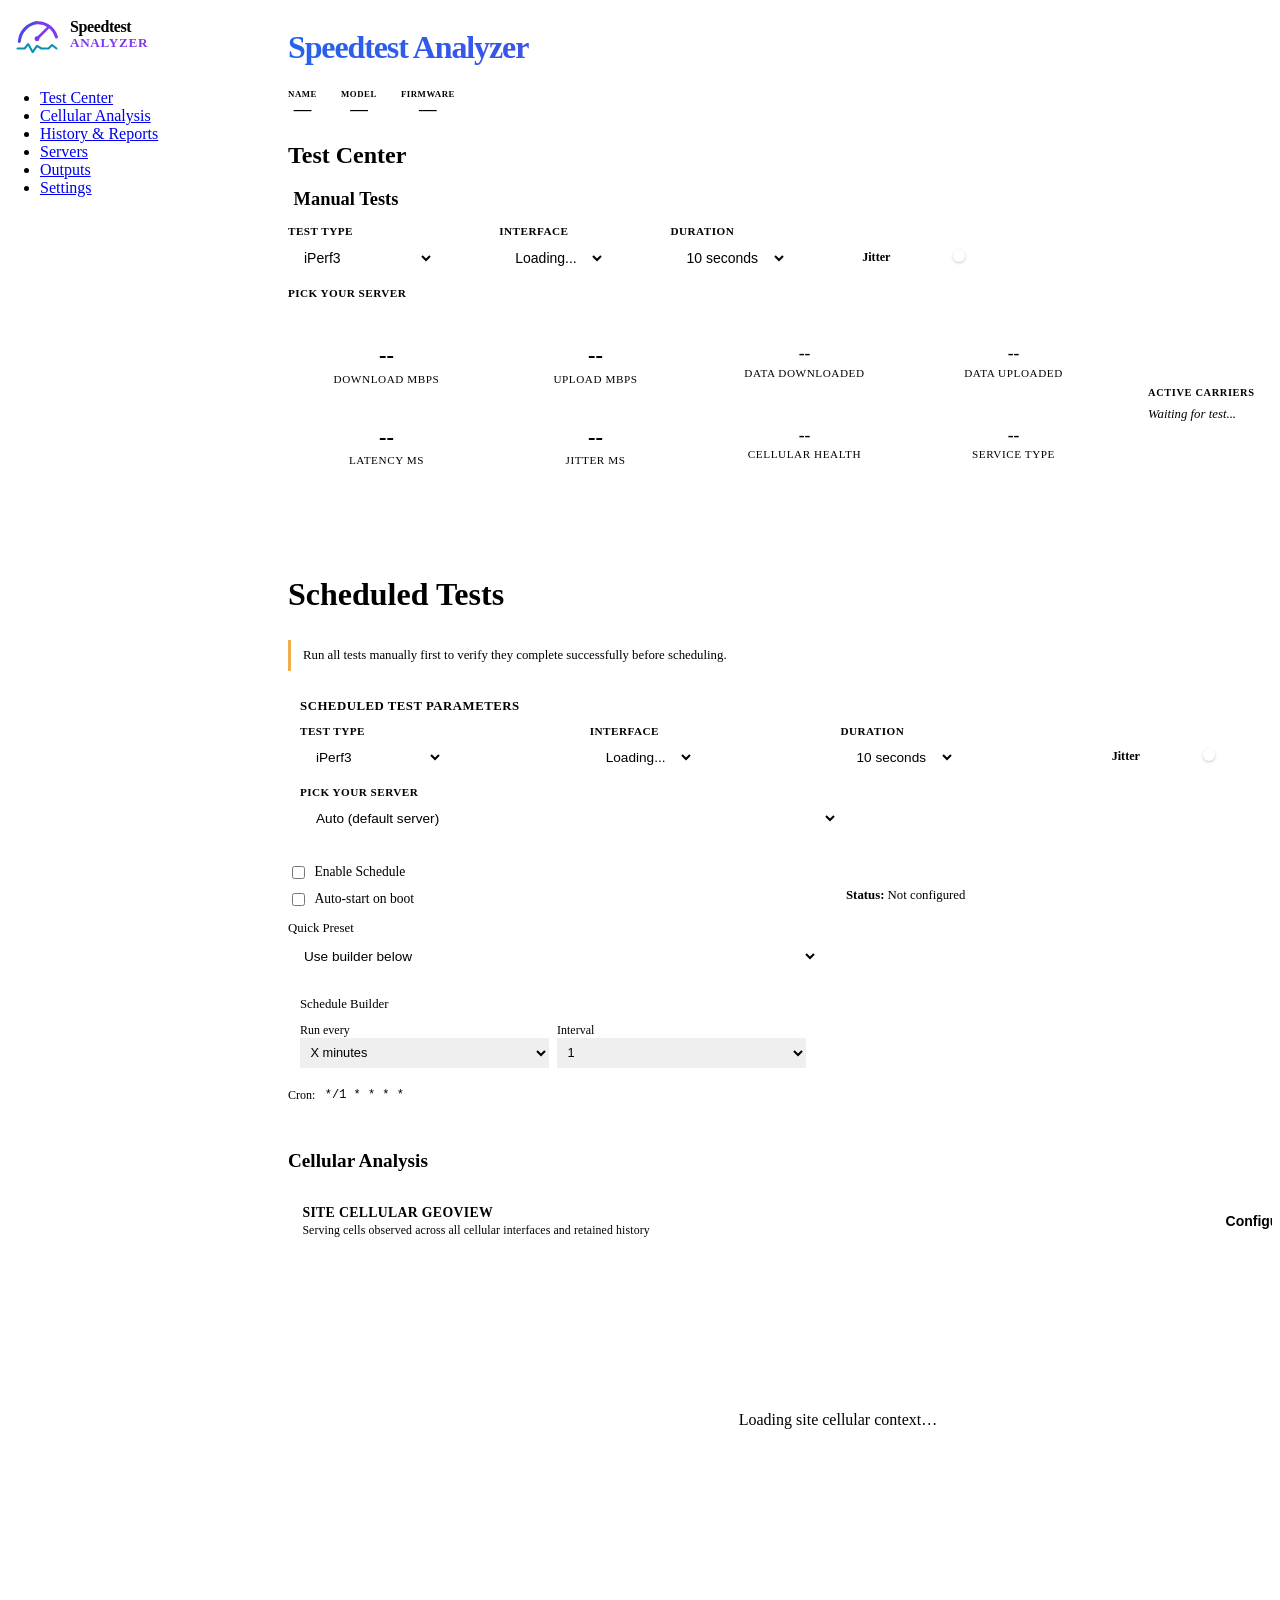
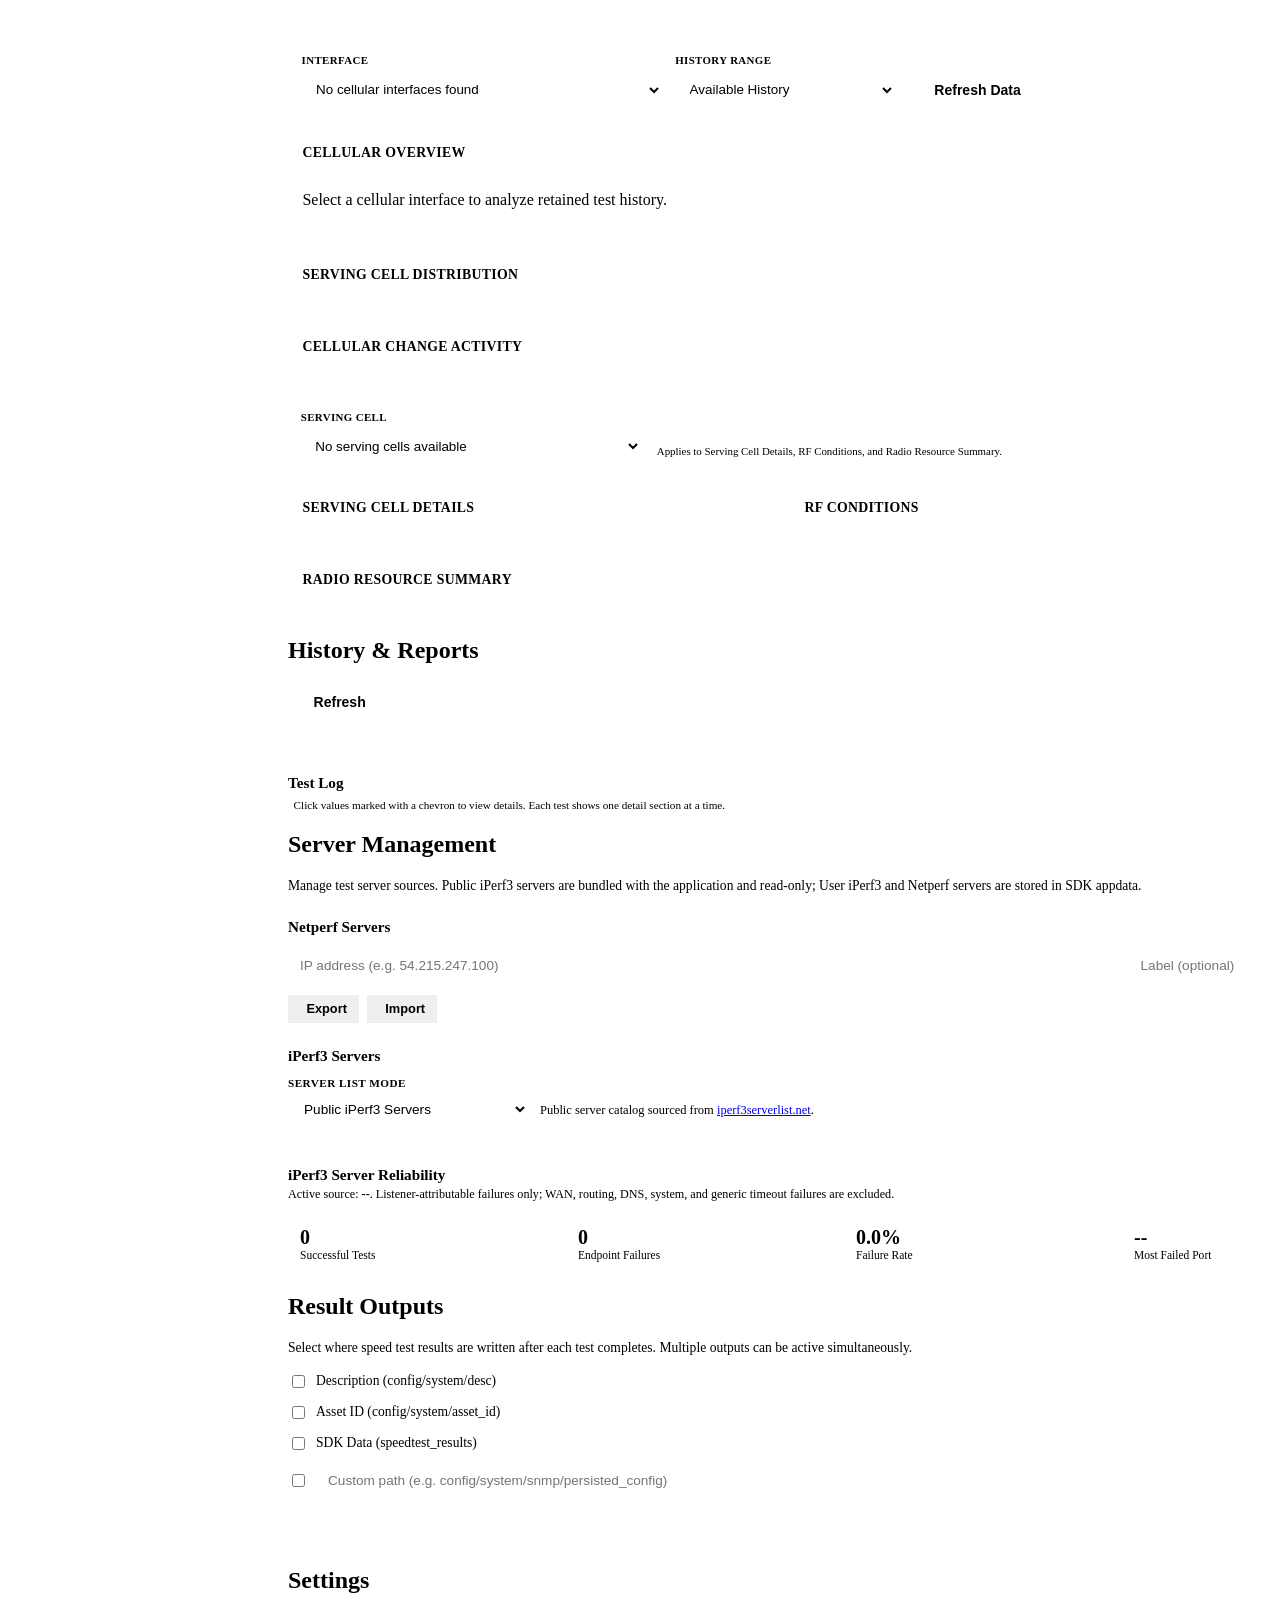
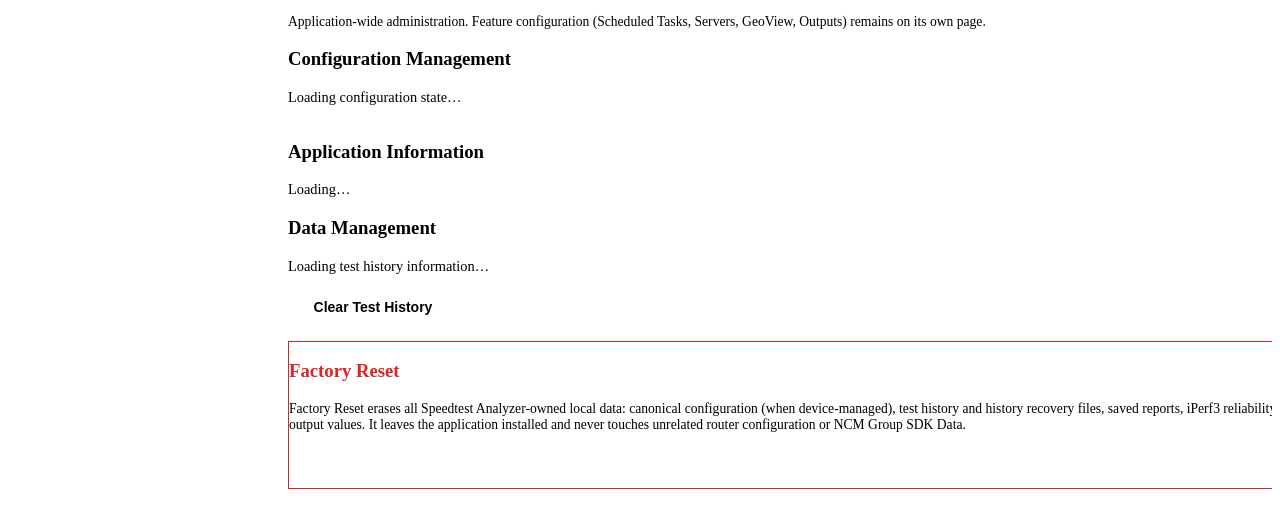
==== commit 3941058f: "Speedtest Analyzer 1.1.3: enhance iPerf3 telemetry and jitter" ====
--- a/apps/speedtest_analyzer/index.html
+++ b/apps/speedtest_analyzer/index.html
@@ -214,6 +214,98 @@
             color: var(--text-primary);
         }
         .btn-secondary:hover { background: #9ca3af; color: #fff; }
+
+        /* Manual Test measurement toggle.
+           Keep the native checkbox for existing application behavior,
+           but present it as a modern compact switch. */
+        .measurement-toggle {
+            width: 140px;
+            height: 36px;
+            box-sizing: border-box;
+            display: inline-flex;
+            align-items: center;
+            justify-content: space-between;
+            gap: 0.4rem;
+            padding: 0 0.65rem;
+            border: 1px solid var(--border-color);
+            border-radius: 999px;
+            background: var(--light-surface);
+            color: var(--text-primary);
+            cursor: pointer;
+            user-select: none;
+            transition: var(--transition);
+        }
+
+        .measurement-toggle:hover {
+            border-color: var(--primary-color);
+        }
+
+        .measurement-toggle-input {
+            position: absolute;
+            width: 1px;
+            height: 1px;
+            opacity: 0;
+            overflow: hidden;
+        }
+
+        .measurement-toggle-label {
+            min-width: 0;
+            font-size: 0.76rem;
+            font-weight: 600;
+            line-height: 1;
+            white-space: nowrap;
+        }
+
+        .measurement-toggle-track {
+            position: relative;
+            flex: 0 0 auto;
+            width: 30px;
+            height: 18px;
+            box-sizing: border-box;
+            border: 1px solid var(--border-color);
+            border-radius: 999px;
+            background: var(--border-color);
+            transition: var(--transition);
+        }
+
+        .measurement-toggle-thumb {
+            position: absolute;
+            top: 2px;
+            left: 2px;
+            width: 12px;
+            height: 12px;
+            border-radius: 50%;
+            background: #fff;
+            box-shadow: 0 1px 3px rgba(0, 0, 0, 0.22);
+            transition: transform 0.18s ease;
+        }
+
+        .measurement-toggle-input:checked
+        ~ .measurement-toggle-track {
+            background: var(--success-color);
+            border-color: var(--success-color);
+        }
+
+        .measurement-toggle-input:checked
+        ~ .measurement-toggle-track
+        .measurement-toggle-thumb {
+            transform: translateX(12px);
+        }
+
+        .measurement-toggle-input:focus-visible
+        ~ .measurement-toggle-track {
+            outline: 2px solid var(--primary-color);
+            outline-offset: 2px;
+        }
+
+        #btn-start,
+        #btn-stop {
+            width: 140px;
+            height: 36px;
+            box-sizing: border-box;
+            justify-content: center;
+            padding: 0 1rem;
+        }
 
         .hidden { display: none; }
 
@@ -4114,8 +4206,22 @@
                             </div>
                             <div>
                                 <label style="display:block; font-size:0.7rem; font-weight:600; text-transform:uppercase; letter-spacing:0.04em; color:var(--text-secondary); margin-bottom:0.25rem;">&nbsp;</label>
-                                <label style="display:inline-flex; align-items:center; gap:0.3rem; font-size:0.85rem; cursor:pointer; padding:0.5rem 0;">
-                                    <input type="checkbox" id="latency-checkbox"> TCP Latency/Jitter
+                                <label class="measurement-toggle">
+                                    <input
+                                        type="checkbox"
+                                        id="latency-checkbox"
+                                        class="measurement-toggle-input"
+                                    >
+                                    <span
+                                        class="measurement-toggle-label"
+                                        id="latency-option-text"
+                                    >Jitter</span>
+                                    <span
+                                        class="measurement-toggle-track"
+                                        aria-hidden="true"
+                                    >
+                                        <span class="measurement-toggle-thumb"></span>
+                                    </span>
                                 </label>
                             </div>
                             <div>
@@ -4203,11 +4309,11 @@
                                     </div>
                                     <!-- Row 2: Latency/Jitter + Cellular stats -->
                                     <div class="speed-results">
-                                        <div class="speed-card ping" id="latency-card" title="Not collected by iPerf3 — use Netperf for latency stats">
+                                        <div class="speed-card ping" id="latency-card" title="Latency reported by the selected test engine">
                                             <div class="value" id="result-latency">--</div>
-                                            <div class="label">Latency ms</div>
+                                            <div class="label" id="latency-result-label">Latency ms</div>
                                         </div>
-                                        <div class="speed-card ping" id="jitter-card" title="Not collected by iPerf3 — use Netperf for jitter stats">
+                                        <div class="speed-card ping" id="jitter-card" title="Jitter shown when collected by the selected test engine">
                                             <div class="value" id="result-jitter">--</div>
                                             <div class="label">Jitter ms</div>
                                         </div>
@@ -4286,8 +4392,25 @@
                                     </div>
                                     <div>
                                         <label style="display:block; font-size:0.7rem; font-weight:600; text-transform:uppercase; letter-spacing:0.04em; color:var(--text-secondary); margin-bottom:0.25rem;">&nbsp;</label>
-                                        <label id="sched-latency-label" style="display:inline-flex; align-items:center; gap:0.3rem; font-size:0.85rem; cursor:pointer; padding:0.5rem 0;">
-                                            <input type="checkbox" id="sched-latency-checkbox"> TCP Latency/Jitter
+                                        <label
+                                            id="sched-latency-label"
+                                            class="measurement-toggle"
+                                        >
+                                            <input
+                                                type="checkbox"
+                                                id="sched-latency-checkbox"
+                                                class="measurement-toggle-input"
+                                            >
+                                            <span
+                                                class="measurement-toggle-label"
+                                                id="sched-latency-option-text"
+                                            >Jitter</span>
+                                            <span
+                                                class="measurement-toggle-track"
+                                                aria-hidden="true"
+                                            >
+                                                <span class="measurement-toggle-thumb"></span>
+                                            </span>
                                         </label>
                                     </div>
                                 </div>
@@ -6049,6 +6172,8 @@
                         if (p.bandwidth_bps) info += ' ' + (p.bandwidth_bps / 1e6).toFixed(1) + ' Mbps';
                     } else if (stage === 'latency') {
                         info = '<i class="fas fa-stopwatch" style="color:var(--warning-color);"></i> Measuring latency';
+                    } else if (stage === 'jitter') {
+                        info = '<i class="fas fa-wave-square" style="color:var(--warning-color);"></i> Measuring jitter';
                     } else if (stage === 'complete') {
                         var r = p.result;
                         if (r) info = '<i class="fas fa-check" style="color:var(--success-color);"></i> ' + r.download_mbps + ' / ' + r.upload_mbps + ' Mbps';
@@ -6114,6 +6239,8 @@
         var netperfRow = document.getElementById('netperf-server-row');
         var durationSelect = document.getElementById('duration-select');
         var latencyCheckbox = document.getElementById('latency-checkbox');
+        var latencyOptionText = document.getElementById('latency-option-text');
+        var latencyResultLabel = document.getElementById('latency-result-label');
 
         engineSelect.addEventListener('change', function() {
             var val = this.value;
@@ -6129,19 +6256,25 @@
                 iperfRow.classList.remove('visible');
                 netperfRow.classList.remove('visible');
             }
-            // Hide duration for ookla (it manages its own timing)
+            // Ookla manages its own timing and does not use this option.
+            // iPerf3 always provides TCP RTT; its optional control therefore
+            // requests only the supplemental UDP Jitter probe.
             if (val === 'ookla') {
                 durationSelect.style.display = 'none';
                 latencyCheckbox.parentElement.style.display = 'none';
+                latencyCheckbox.checked = false;
+                latencyResultLabel.textContent = 'Latency ms';
             } else {
                 durationSelect.style.display = '';
-            }
-            // Latency/Jitter only works with netperf, hide for iperf3
-            if (val === 'iperf3' || val === 'ookla') {
-                latencyCheckbox.parentElement.style.display = 'none';
-                latencyCheckbox.checked = false;
-            } else {
                 latencyCheckbox.parentElement.style.display = '';
+
+                if (val === 'iperf3') {
+                    latencyOptionText.textContent = 'Jitter';
+                    latencyResultLabel.textContent = 'TCP RTT ms';
+                } else {
+                    latencyOptionText.textContent = 'Latency/Jitter';
+                    latencyResultLabel.textContent = 'Latency ms';
+                }
             }
             updateCapabilityAlerts();
         });
@@ -6697,6 +6830,11 @@
                 'sched-latency-label'
             );
 
+        var schedLatencyOptionText =
+            document.getElementById(
+                'sched-latency-option-text'
+            );
+
         var schedNetperfServerRow =
             document.getElementById(
                 'sched-netperf-server-row'
@@ -6735,10 +6873,10 @@
                         'none';
 
                     schedLatencyLabel.style.display =
-                        'none';
-
-                    schedLatencyCheckbox.checked =
-                        false;
+                        '';
+
+                    schedLatencyOptionText.textContent =
+                        'Jitter';
 
                     schedIperfSelectedRef = '';
 
@@ -6756,6 +6894,9 @@
 
                     schedLatencyLabel.style.display =
                         '';
+
+                    schedLatencyOptionText.textContent =
+                        'Latency/Jitter';
 
                     loadSchedNetperfServers();
                 }
@@ -7549,7 +7690,9 @@
             // Set up stages for progress tracking
             testDuration = duration;
             testStages = ['download', 'upload'];
-            if (includeLatency && engine !== 'ookla') {
+            if (includeLatency && engine === 'iperf3') {
+                testStages.push('jitter');
+            } else if (includeLatency && engine !== 'ookla') {
                 testStages.push('latency');
             }
 
@@ -7760,6 +7903,11 @@
                     var overall = getOverallProgress('latency', pct);
                     statusEl.textContent = 'Measuring latency/jitter...';
                     bar.style.width = overall + '%';
+                    bar.style.background = 'var(--warning-color)';
+                } else if (stage === 'jitter') {
+                    var jitterOverall = getOverallProgress('jitter', 50);
+                    statusEl.textContent = progress.message || 'Measuring jitter...';
+                    bar.style.width = jitterOverall + '%';
                     bar.style.background = 'var(--warning-color)';
                 } else if (stage === 'ping') {
                     statusEl.textContent = 'Measuring latency...';
@@ -21670,8 +21818,67 @@
                     }
 
                     html += '<span><strong>Duration:</strong> ' + (r.duration ? r.duration + 's' : '--') + '</span>';
-                    html += '<span><strong>Latency:</strong> ' + (r.latency_ms != null ? r.latency_ms + ' ms' : (r.ping_ms != null ? r.ping_ms + ' ms' : '--')) + '</span>';
+
+                    var historyLatencyText =
+                        r.latency_ms != null
+                            ? r.latency_ms + ' ms'
+                            : (
+                                r.ping_ms != null
+                                    ? r.ping_ms + ' ms'
+                                    : '--'
+                            );
+
+                    if (
+                        r.engine === 'iperf3'
+                        && r.latency_ms != null
+                    ) {
+                        var iperfRttAvg = Number(r.latency_ms);
+                        var iperfRttMin = Number(r.latency_min_ms);
+                        var iperfRttMax = Number(r.latency_max_ms);
+
+                        historyLatencyText =
+                            iperfRttAvg.toFixed(2)
+                            + ' ms avg';
+
+                        if (
+                            r.latency_min_ms != null
+                            && r.latency_max_ms != null
+                            && isFinite(iperfRttMin)
+                            && isFinite(iperfRttMax)
+                        ) {
+                            historyLatencyText +=
+                                ' ('
+                                + iperfRttMin.toFixed(2)
+                                + ' - '
+                                + iperfRttMax.toFixed(2)
+                                + ' ms)';
+                        }
+                    }
+
+                    var historyLatencyLabel =
+                        r.engine === 'iperf3'
+                            ? 'TCP RTT'
+                            : 'Latency';
+
+                    html += '<span><strong>'
+                        + historyLatencyLabel
+                        + ':</strong> '
+                        + historyLatencyText
+                        + '</span>';
+
                     html += '<span><strong>Jitter:</strong> ' + (r.jitter_ms != null ? r.jitter_ms + ' ms' : '--') + '</span>';
+
+                    if (
+                        r.engine === 'iperf3'
+                        && r.retransmissions != null
+                    ) {
+                        html += '<span><strong>Retransmissions:</strong> '
+                            + historyDetailText(
+                                r.retransmissions
+                            )
+                            + '</span>';
+                    }
+
                     html += '<span><strong>Data Downloaded:</strong> ' + formatDataMB(r.data_download_mb) + '</span>';
                     html += '<span><strong>Data Uploaded:</strong> ' + formatDataMB(r.data_upload_mb) + '</span>';
                     html += '<span><strong>Total Test Data:</strong> ' + formatDataMB(r.data_transferred_mb) + '</span>';
@@ -25302,7 +25509,7 @@
                 // Build headers
                 var headers = [
                     'Date','Time','Engine','Server Name','Hostname/IP','Downlink Port','Uplink Port','Duration_s',
-                    'Latency_ms','Jitter_ms','Data_Transferred_MB','Status',
+                    'Latency_ms','Jitter_ms','TCP_Retransmissions','Data_Transferred_MB','Status',
                     'Download_Mbps','Upload_Mbps',
                     'Cellular Health','Interface','Band Change','Tower Change',
                     'CA Peak Carrier Count',
@@ -25452,6 +25659,12 @@
                         r.duration || '',
                         r.latency_ms != null ? r.latency_ms : (r.ping_ms != null ? r.ping_ms : ''),
                         r.jitter_ms != null ? r.jitter_ms : '',
+                        (
+                            r.engine === 'iperf3'
+                            && r.retransmissions != null
+                                ? r.retransmissions
+                                : ''
+                        ),
                         r.data_transferred_mb != null ? r.data_transferred_mb : '',
                         r.status || 'complete',
                         r.download_mbps,
@@ -25965,12 +26178,14 @@
                 if (data.engine === 'iperf3') {
                     schedIperfServerRow.style.display = '';
                     schedNetperfServerRow.style.display = 'none';
-                    schedLatencyLabel.style.display = 'none';
+                    schedLatencyLabel.style.display = '';
+                    schedLatencyOptionText.textContent = 'Jitter';
                     // Server source/Region is restored below after params are read.
                 } else {
                     schedIperfServerRow.style.display = 'none';
                     schedNetperfServerRow.style.display = '';
                     schedLatencyLabel.style.display = '';
+                    schedLatencyOptionText.textContent = 'Latency/Jitter';
                 }
             }
             var p = data.params || {};
@@ -25987,7 +26202,7 @@
                 }, 500);
             }
             if (p.duration) document.getElementById('sched-duration-select').value = String(p.duration);
-            if (p.include_latency) schedLatencyCheckbox.checked = true;
+            schedLatencyCheckbox.checked = !!p.include_latency;
             // Restore server selection after servers load
             if (p.host) {
                 setTimeout(function() {
@@ -26170,7 +26385,17 @@
                 if (p.host) details += '<br>Server: <strong>' + p.host + '</strong>';
                 if (p.server) details += '<br>Server: <strong>' + p.server + (p.port ? ':' + p.port : '') + '</strong>';
                 if (p.duration) details += '<br>Duration: <strong>' + p.duration + 's</strong>';
-                if (p.include_latency) details += '<br>Latency/Jitter: <strong>Yes</strong>';
+
+                var scheduledMeasurementLabel =
+                    data.engine === 'iperf3'
+                        ? 'Jitter'
+                        : 'Latency/Jitter';
+
+                details += '<br>'
+                    + scheduledMeasurementLabel
+                    + ': <strong>'
+                    + (p.include_latency ? 'Enabled' : 'Disabled')
+                    + '</strong>';
 
                 // Three-state status: 'enabled'/'autostart' are the PERSISTED
                 // intent; 'running' is the RUNTIME state. After a restart an
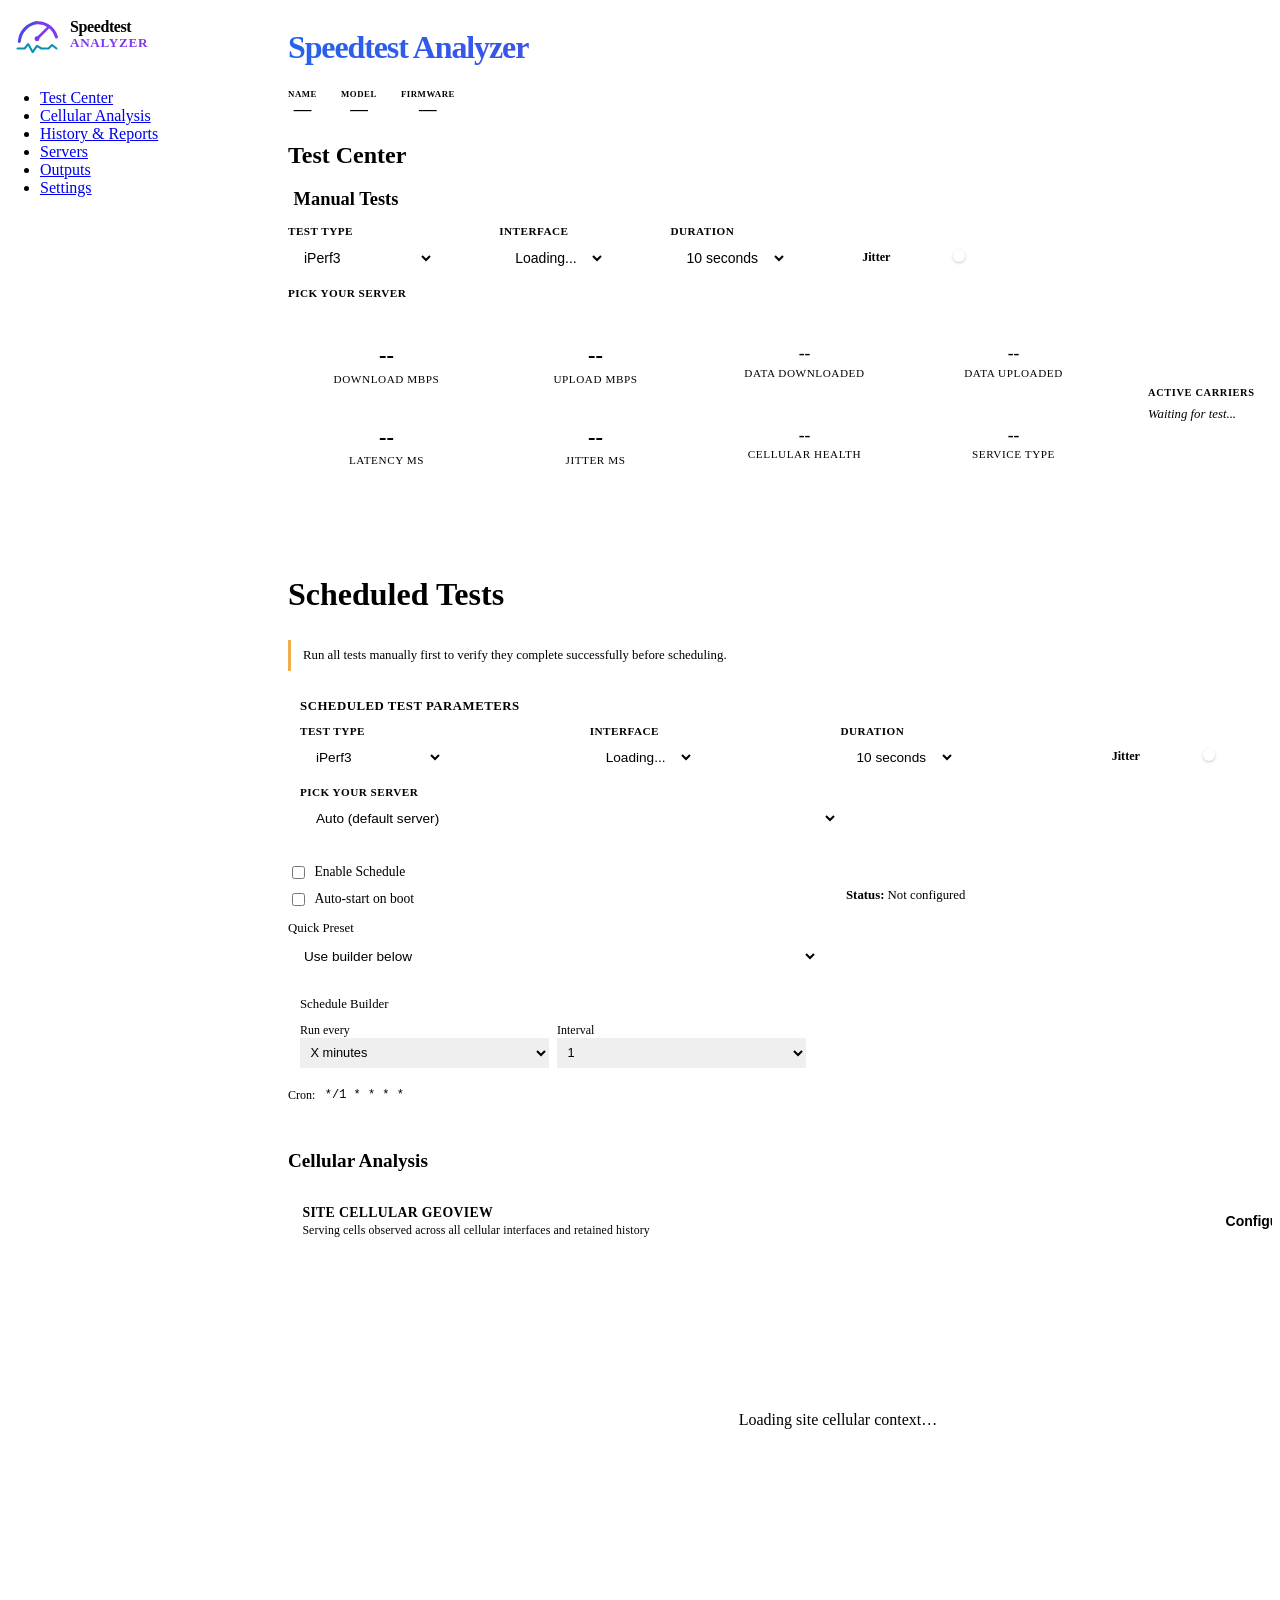
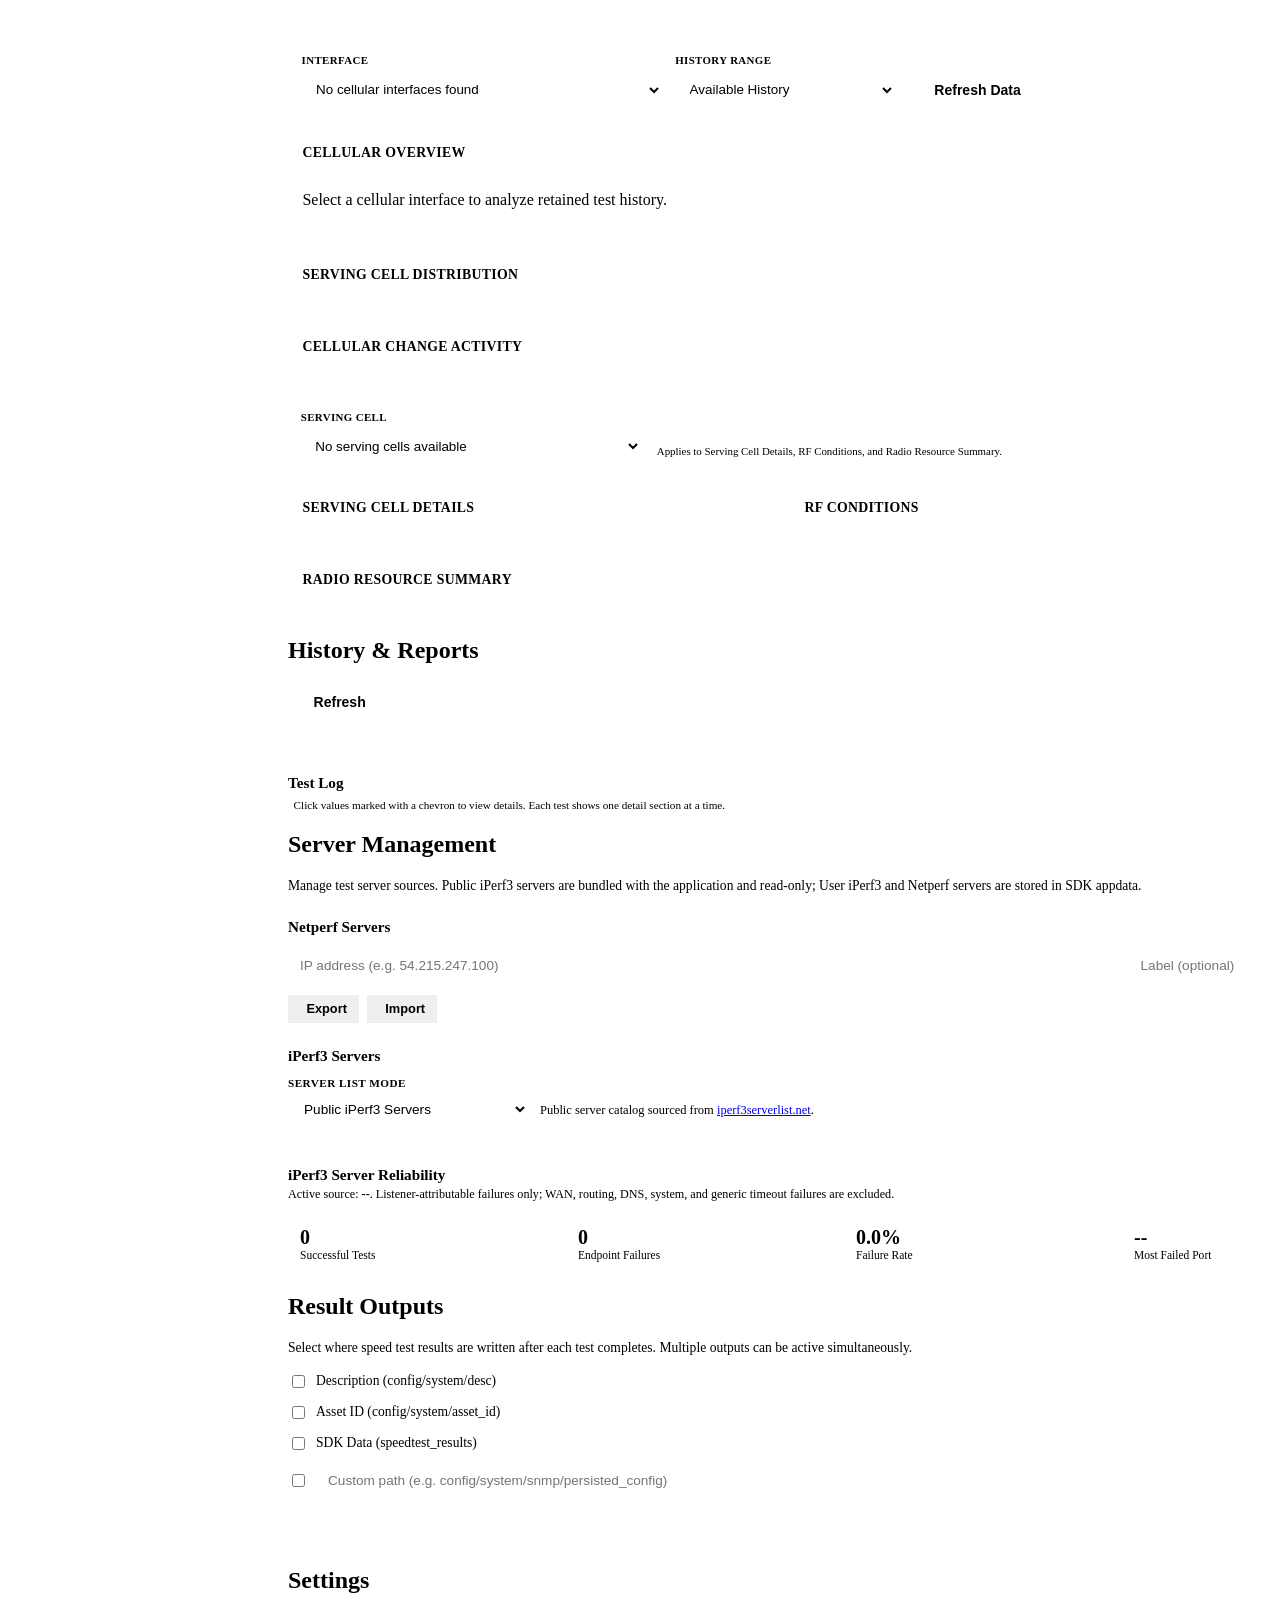
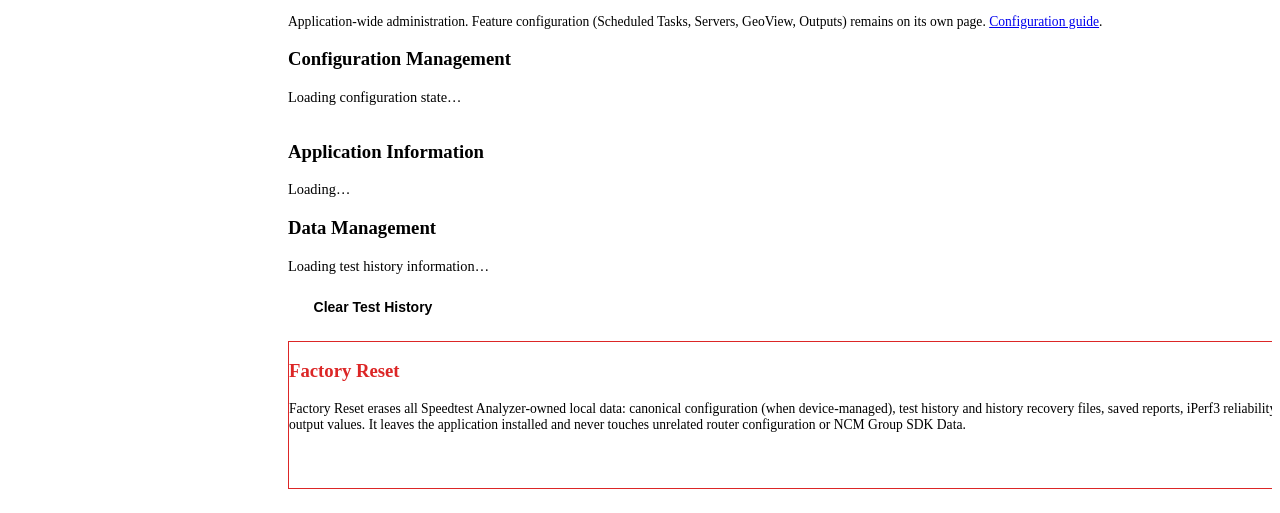
==== commit 6ec34c91: "docs: link Settings to configuration guide" ====
--- a/apps/speedtest_analyzer/index.html
+++ b/apps/speedtest_analyzer/index.html
@@ -4712,7 +4712,11 @@
                                                 browser map.
                                                 <a href="https://console.cloud.google.com/google/maps-apis/credentials"
                                                    target="_blank" rel="noopener noreferrer">
-                                                    Google Maps Platform credentials</a>.
+                                                    Google Maps Platform credentials</a>
+                                                &middot;
+                                                <a href="https://github.com/cradlepoint/sdk-samples/blob/HEAD/apps/speedtest_analyzer/readme.md#google-api-key-setup"
+                                                   target="_blank" rel="noopener noreferrer">
+                                                    Setup guide</a>.
                                             </div>
 
                                             <!-- 1. Google Server API Key (Site Address geocoding) -->
@@ -5411,6 +5415,8 @@
                         <h2 class="section-title">Settings</h2>
                         <p style="font-size:0.85rem; color:var(--text-secondary); margin-bottom:1rem;">
                             Application-wide administration. Feature configuration (Scheduled Tasks, Servers, GeoView, Outputs) remains on its own page.
+                            <a href="https://github.com/cradlepoint/sdk-samples/blob/HEAD/apps/speedtest_analyzer/readme.md#settings-and-configuration-management"
+                               target="_blank" rel="noopener noreferrer">Configuration guide</a>.
                         </p>
 
                         <!-- A. Configuration Management (two-layer v1.1.2) -->
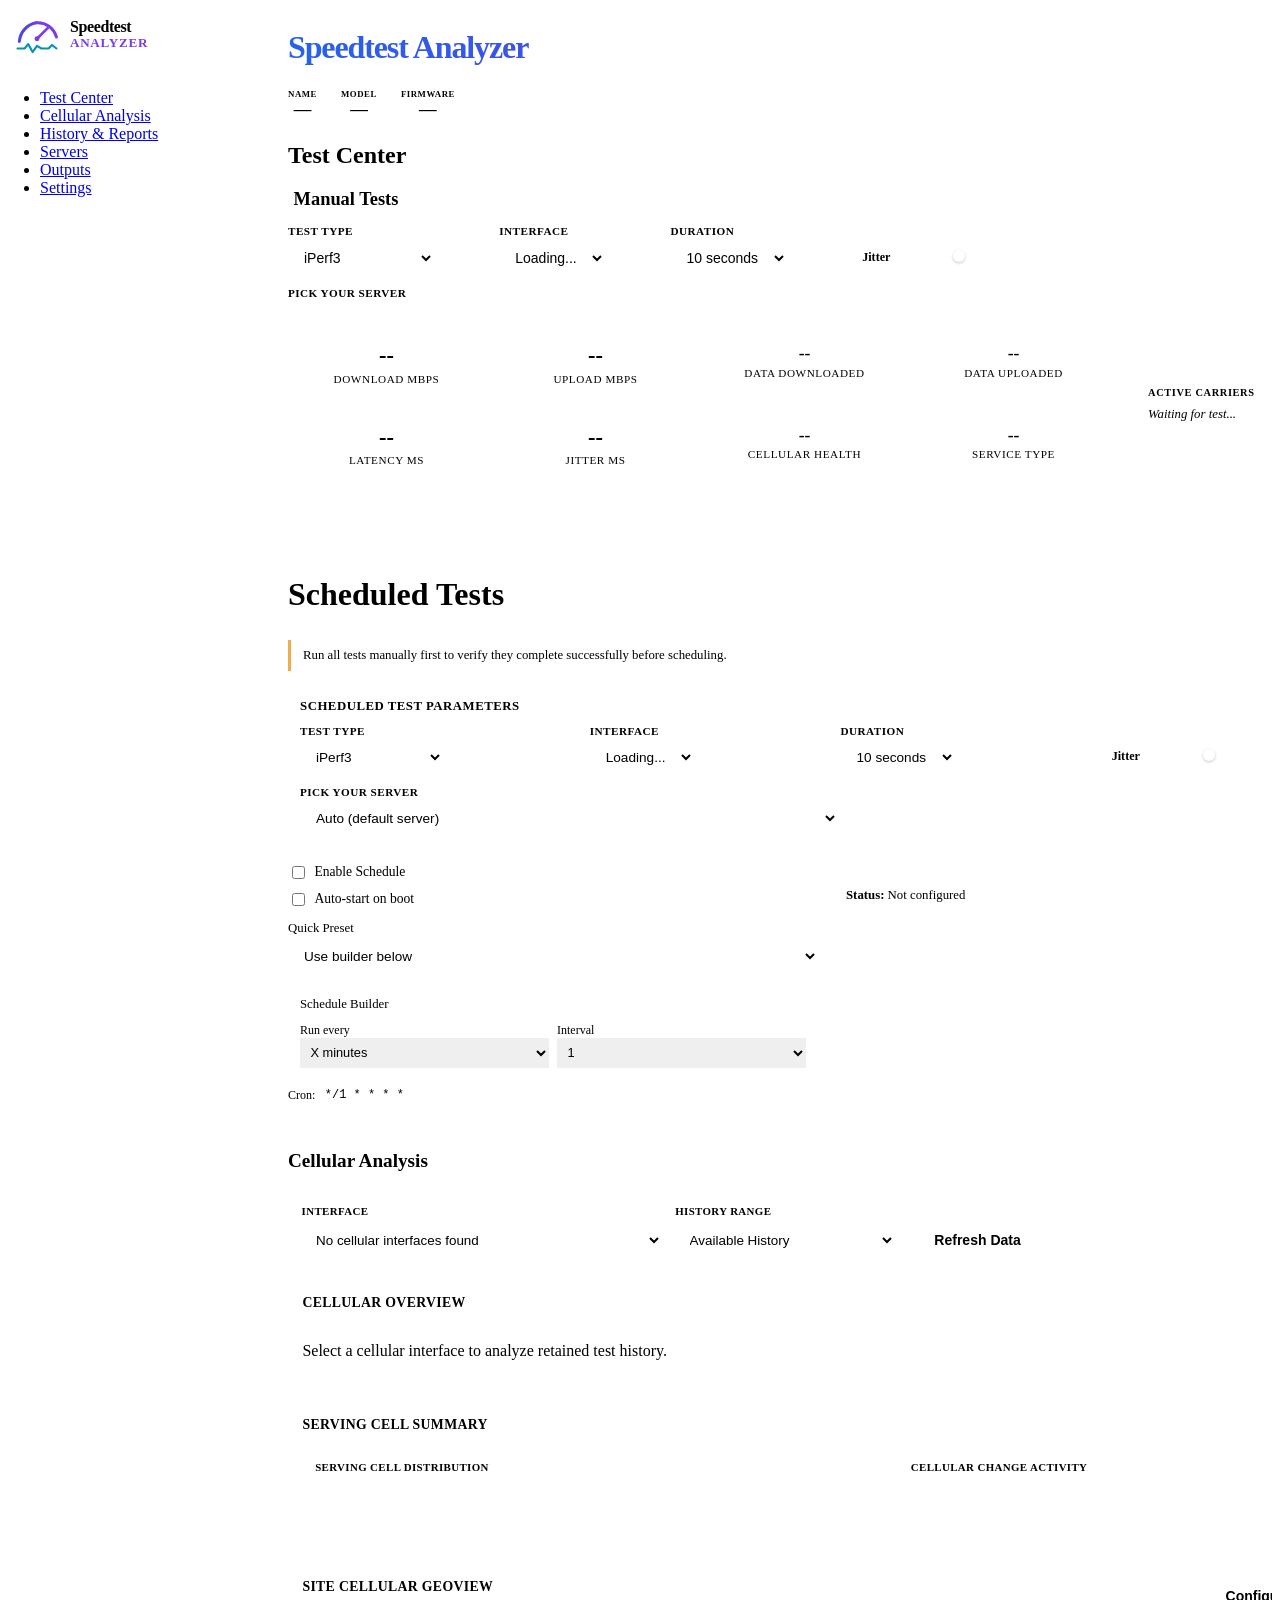
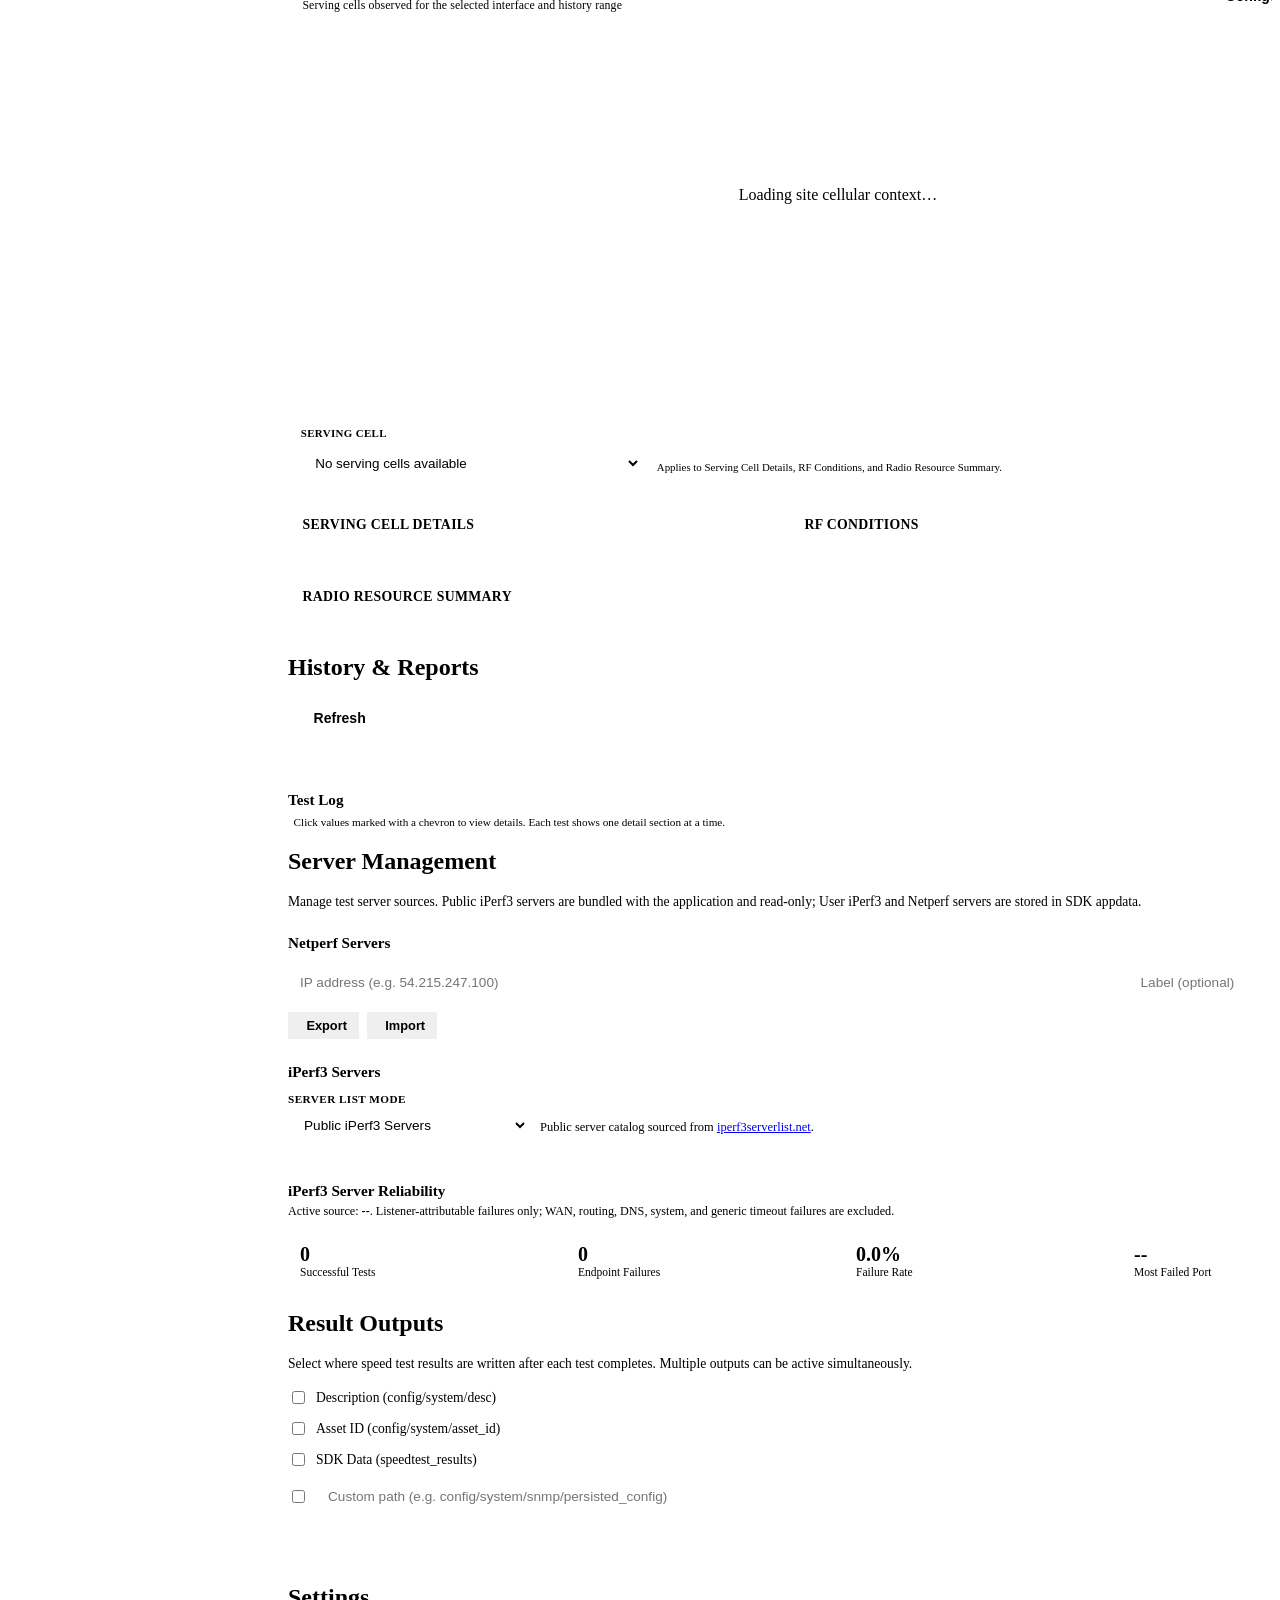
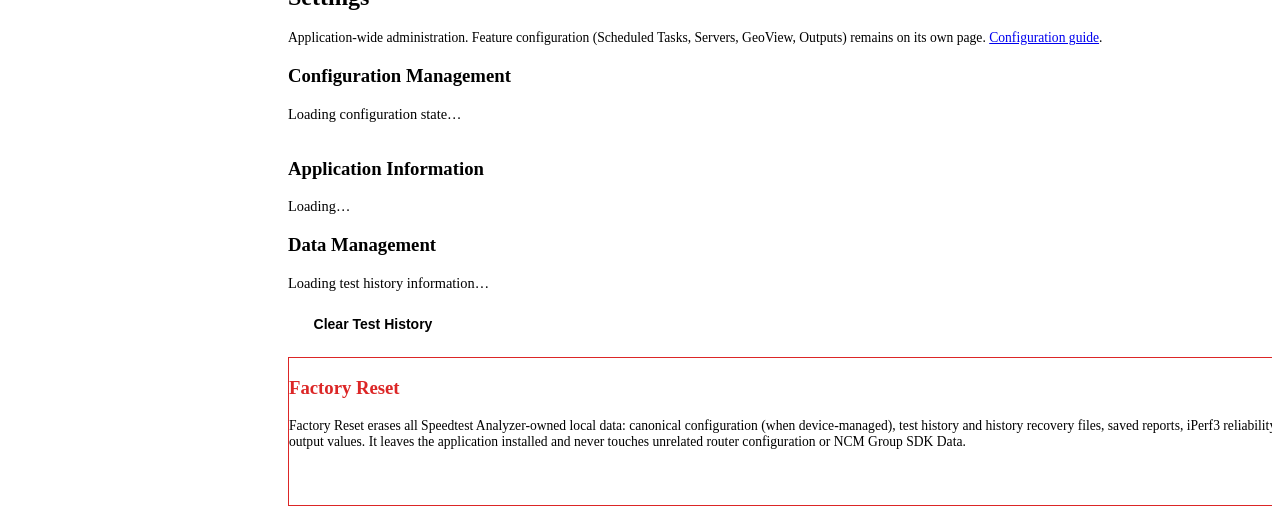
==== commit fee5e092: "feat: finalize Cellular Analysis layout and GeoView scoping" ====
--- a/apps/speedtest_analyzer/index.html
+++ b/apps/speedtest_analyzer/index.html
@@ -3493,10 +3493,10 @@
         .ca-serving-row {
             display: grid;
             grid-template-columns:
-                minmax(220px, 1.6fr)
-                minmax(110px, 0.85fr)
-                78px
-                minmax(135px, 1fr);
+                minmax(0, 1.6fr)
+                minmax(0, 0.85fr)
+                minmax(52px, 0.45fr)
+                minmax(0, 1fr);
             gap: 0.7rem;
             align-items: center;
             min-height: 49px;
@@ -3561,14 +3561,28 @@
             font-weight: 600;
         }
 
+        .ca-serving-row > * {
+            min-width: 0;
+        }
+
+        .ca-serving-tech {
+            overflow: hidden;
+            text-overflow: ellipsis;
+            white-space: nowrap;
+        }
+
         .ca-serving-percent {
             display: grid;
-            grid-template-columns: 38px 1fr;
+            grid-template-columns: 38px minmax(0, 1fr);
             gap: 0.45rem;
             align-items: center;
+            min-width: 0;
         }
 
         .ca-mini-bar {
+            width: 100%;
+            max-width: 100%;
+            min-width: 0;
             height: 5px;
             overflow: hidden;
             border-radius: 999px;
@@ -3686,6 +3700,27 @@
             font-size: 0.68rem;
             font-weight: 700;
             cursor: default;
+
+            /*
+             * Timeline labels are based on the segment's real rendered
+             * width, not its percentage of total history. This allows
+             * labels to appear naturally as the operator zooms in.
+             */
+            container-type: inline-size;
+        }
+
+        .ca-timeline-segment-label {
+            display: inline;
+        }
+
+        /*
+         * A single A/B/C requires roughly 18 physical pixels to remain
+         * clearly legible without crowding the segment boundaries.
+         */
+        @container (max-width: 17px) {
+            .ca-timeline-segment-label {
+                display: none;
+            }
         }
 
         .ca-timeline-segment:last-child {
@@ -3892,16 +3927,66 @@
             }
 
             .ca-serving-row {
+                /*
+                 * Technology is hidden at this breakpoint, leaving:
+                 * Serving Cell / Tests Seen / Active Traffic.
+                 *
+                 * Keep all tracks compressible so the Active Traffic bar
+                 * remains inside the table at narrow panel widths.
+                 */
                 grid-template-columns:
-                    minmax(180px, 1fr)
-                    82px
-                    minmax(110px, 0.8fr);
+                    minmax(0, 1.4fr)
+                    minmax(48px, 0.35fr)
+                    minmax(0, 0.8fr);
             }
 
             .ca-serving-header > div:nth-child(2),
             .ca-serving-tech {
                 display: none;
             }
+        }
+
+        /*
+         * Local-only GeoView relationship visualization.
+         * Marker placement remains schematic and does not imply geography.
+         */
+        .ca-geo-local-relationship-layer {
+            position: absolute;
+            inset: 0;
+            width: 100%;
+            height: 100%;
+            z-index: 0;
+            pointer-events: none;
+            overflow: visible;
+        }
+
+        .ca-geo-local-relationship-label {
+            position: absolute;
+            z-index: 2;
+            transform: translate(-50%, -50%);
+            padding: 0.36rem 0.62rem;
+            border: 1px solid var(--border-color);
+            border-left: 3px solid
+                var(
+                    --ca-carrier-accent,
+                    var(--primary-color)
+                );
+            border-radius: 6px;
+            background: var(--card-surface);
+            box-shadow:
+                0 1px 5px
+                rgba(15, 23, 42, 0.12);
+            color: var(--text-primary);
+            font-size: 0.69rem;
+            font-weight: 750;
+            line-height: 1.2;
+            white-space: nowrap;
+            pointer-events: none;
+        }
+
+        .ca-geo-site-node,
+        .ca-geo-cell-node {
+            z-index: 3;
         }
 
         /* Cellular Analysis 1.1 layout */
@@ -3972,18 +4057,45 @@
         }
 
         #ca-serving-body {
+            display: block;
+        }
+
+        .ca-serving-summary-top {
             display: grid;
             grid-template-columns:
-                minmax(0, 1.05fr)
-                minmax(360px, 0.95fr);
-            gap: 1.25rem;
-            align-items: start;
+                minmax(0, 1.1fr)
+                minmax(360px, 0.9fr);
+            gap: 0.9rem;
+            align-items: stretch;
+        }
+
+        .ca-serving-summary-panel {
+            min-width: 0;
+            padding: 0.8rem;
+            border: 1px solid var(--border-color);
+            border-radius: 7px;
+            background: var(--card-surface);
+        }
+
+        .ca-serving-summary-panel-title {
+            margin-bottom: 0.7rem;
+            color: var(--text-secondary);
+            font-size: 0.68rem;
+            font-weight: 700;
+            text-transform: uppercase;
+            letter-spacing: 0.035em;
+        }
+
+        .ca-serving-summary-timeline {
+            margin-top: 0.9rem;
         }
 
         #ca-serving-timeline {
             margin-top: 0 !important;
-            padding-left: 1.15rem;
-            border-left: 1px solid var(--border-color);
+            padding-left: 0;
+            padding-top: 0;
+            border-left: 0;
+            border-top: 0;
         }
 
         .ca-detail-grid {
@@ -4003,7 +4115,7 @@
 
         #ca-change-activity > div {
             grid-template-columns:
-                repeat(4, minmax(150px, 1fr)) !important;
+                repeat(2, minmax(150px, 1fr)) !important;
         }
 
         #ca-location-settings {
@@ -4011,15 +4123,8 @@
         }
 
         @media (max-width: 1100px) {
-            #ca-serving-body {
+            .ca-serving-summary-top {
                 grid-template-columns: 1fr;
-            }
-
-            #ca-serving-timeline {
-                padding-left: 0;
-                padding-top: 1rem;
-                border-left: 0;
-                border-top: 1px solid var(--border-color);
             }
 
             .ca-detail-grid {
@@ -4573,12 +4678,104 @@
                     <section class="element-section" id="cellular-analysis">
                         <h2 class="section-title">Cellular Analysis</h2>
 
+                        <div class="ca-analysis-controls">
+                            <div class="ca-interface-control">
+                                <label for="ca-interface-select"
+                                       style="display:block; font-weight:600; margin-bottom:0.35rem;">
+                                    Interface
+                                </label>
+                                <select id="ca-interface-select"
+                                        class="form-control"
+                                        style="width:100%;">
+                                    <option value="">No cellular interfaces found</option>
+                                </select>
+                            </div>
+
+                            <div class="ca-history-control">
+                                <label for="ca-history-select"
+                                       style="display:block; font-weight:600; margin-bottom:0.35rem;">
+                                    History Range
+                                </label>
+                                <select id="ca-history-select"
+                                        class="form-control"
+                                        style="width:100%;">
+                                    <option value="all">Available History</option>
+                                    <option value="12h">Last 12 Hours</option>
+                                    <option value="24h">Last 24 Hours</option>
+                                    <option value="3d">Last 3 Days</option>
+                                    <option value="7d">Last 7 Days</option>
+                                </select>
+                            </div>
+
+                            <div class="ca-refresh-control">
+                                <button type="button"
+                                        class="btn btn-secondary"
+                                        id="btn-ca-refresh">
+                                    <i class="fas fa-sync-alt"></i>
+                                    Refresh Data
+                                </button>
+                            </div>
+
+                            <div class="ca-export-control">
+                                <button type="button"
+                                        class="btn btn-primary"
+                                        id="btn-ca-export-report">
+                                    <i class="fas fa-file-code"></i>
+                                    Export HTML Report
+                                </button>
+                            </div>
+                        </div>
+
+                        <div class="card" style="margin-bottom:1rem;">
+                            <div class="card-header">
+                                <h3 id="ca-overview-title">CELLULAR OVERVIEW</h3>
+                            </div>
+                            <div class="card-body">
+                                <div id="ca-overview-content">
+                                    <p style="color:var(--text-secondary);">
+                                        Select a cellular interface to analyze retained test history.
+                                    </p>
+                                </div>
+                            </div>
+                        </div>
+
+                        <div class="card ca-serving-summary-card" style="margin-bottom:1rem;">
+                            <div class="card-header">
+                                <h3>Serving Cell Summary</h3>
+                            </div>
+
+                            <div class="card-body" id="ca-serving-body">
+                                <div class="ca-serving-summary-top">
+
+                                    <div class="ca-serving-summary-panel">
+                                        <div class="ca-serving-summary-panel-title">
+                                            Serving Cell Distribution
+                                        </div>
+                                        <div id="ca-serving-distribution"></div>
+                                    </div>
+
+                                    <div class="ca-serving-summary-panel"
+                                         id="ca-change-body">
+                                        <div class="ca-serving-summary-panel-title">
+                                            Cellular Change Activity
+                                        </div>
+                                        <div id="ca-change-activity"></div>
+                                    </div>
+
+                                </div>
+
+                                <div class="ca-serving-summary-panel ca-serving-summary-timeline">
+                                    <div id="ca-serving-timeline"></div>
+                                </div>
+                            </div>
+                        </div>
+
                         <div class="card ca-geo-card" style="margin-bottom:1rem;">
                             <div class="card-header ca-geo-card-header">
                                 <div class="ca-geo-heading">
                                     <h3>SITE CELLULAR GEOVIEW</h3>
                                     <div class="ca-geo-scope">
-                                        Serving cells observed across all cellular interfaces and retained history
+                                        Serving cells observed for the selected interface and history range
                                     </div>
                                 </div>
 
@@ -5035,87 +5232,6 @@
                         </div>
 
                         <hr style="border:0; border-top:1px solid var(--border-color); margin:1.25rem 0;">
-
-                        <div class="ca-analysis-controls">
-                            <div class="ca-interface-control">
-                                <label for="ca-interface-select"
-                                       style="display:block; font-weight:600; margin-bottom:0.35rem;">
-                                    Interface
-                                </label>
-                                <select id="ca-interface-select"
-                                        class="form-control"
-                                        style="width:100%;">
-                                    <option value="">No cellular interfaces found</option>
-                                </select>
-                            </div>
-
-                            <div class="ca-history-control">
-                                <label for="ca-history-select"
-                                       style="display:block; font-weight:600; margin-bottom:0.35rem;">
-                                    History Range
-                                </label>
-                                <select id="ca-history-select"
-                                        class="form-control"
-                                        style="width:100%;">
-                                    <option value="all">Available History</option>
-                                    <option value="12h">Last 12 Hours</option>
-                                    <option value="24h">Last 24 Hours</option>
-                                    <option value="3d">Last 3 Days</option>
-                                    <option value="7d">Last 7 Days</option>
-                                </select>
-                            </div>
-
-                            <div class="ca-refresh-control">
-                                <button type="button"
-                                        class="btn btn-secondary"
-                                        id="btn-ca-refresh">
-                                    <i class="fas fa-sync-alt"></i>
-                                    Refresh Data
-                                </button>
-                            </div>
-
-                            <div class="ca-export-control">
-                                <button type="button"
-                                        class="btn btn-primary"
-                                        id="btn-ca-export-report">
-                                    <i class="fas fa-file-code"></i>
-                                    Export HTML Report
-                                </button>
-                            </div>
-                        </div>
-
-                        <div class="card" style="margin-bottom:1rem;">
-                            <div class="card-header">
-                                <h3 id="ca-overview-title">CELLULAR OVERVIEW</h3>
-                            </div>
-                            <div class="card-body">
-                                <div id="ca-overview-content">
-                                    <p style="color:var(--text-secondary);">
-                                        Select a cellular interface to analyze retained test history.
-                                    </p>
-                                </div>
-                            </div>
-                        </div>
-
-                        <div class="card" style="margin-bottom:1rem;">
-                            <div class="card-header">
-                                <h3>Serving Cell Distribution</h3>
-                            </div>
-                            <div class="card-body" id="ca-serving-body">
-                                <div id="ca-serving-distribution"></div>
-                                <div id="ca-serving-timeline"
-                                     style="margin-top:1rem;"></div>
-                            </div>
-                        </div>
-
-                        <div class="card" style="margin-bottom:1rem;">
-                            <div class="card-header">
-                                <h3>Cellular Change Activity</h3>
-                            </div>
-                            <div class="card-body" id="ca-change-body">
-                                <div id="ca-change-activity"></div>
-                            </div>
-                        </div>
 
                         <div class="ca-serving-scope">
                             <div class="ca-serving-scope-control">
@@ -11056,11 +11172,9 @@
                     'width:' + width + '%;' +
                     'background:' + meta.color + ';' +
                     '">' +
-                        (
-                            width >= 5
-                                ? caEscapeHtml(meta.label)
-                                : ''
-                        ) +
+                        '<span class="ca-timeline-segment-label">' +
+                            caEscapeHtml(meta.label) +
+                        '</span>' +
                     '</div>';
             }
 
@@ -12436,6 +12550,195 @@
             return arranged.filter(Boolean);
         }
 
+        /*
+         * Local GeoView observation-share helpers.
+         *
+         * This is not geographic information. It describes how often each
+         * serving cell was observed across the retained cellular tests used
+         * by Site Cellular GeoView.
+         */
+        function caGeoObservationTotal(geo) {
+            geo = geo || {};
+
+            var value = geo.tests;
+
+            if (Array.isArray(value)) {
+                return value.length;
+            }
+
+            value = Number(value);
+
+            if (isFinite(value) && value > 0) {
+                return value;
+            }
+
+            value = Number(
+                geo.tests_analyzed
+            );
+
+            if (isFinite(value) && value > 0) {
+                return value;
+            }
+
+            return 0;
+        }
+
+        function caGeoObservationCount(cell) {
+            cell = cell || {};
+
+            var candidates = [
+                cell.tests_seen,
+                cell.tests,
+                cell.observations
+            ];
+
+            for (
+                var i = 0;
+                i < candidates.length;
+                i++
+            ) {
+                var value =
+                    Number(
+                        candidates[i]
+                    );
+
+                if (
+                    isFinite(value) &&
+                    value >= 0
+                ) {
+                    return value;
+                }
+            }
+
+            var interfaces =
+                Array.isArray(
+                    cell.interfaces
+                )
+                    ? cell.interfaces
+                    : [];
+
+            var total = 0;
+
+            for (
+                var x = 0;
+                x < interfaces.length;
+                x++
+            ) {
+                var tests =
+                    Number(
+                        (
+                            interfaces[x] ||
+                            {}
+                        ).tests || 0
+                    );
+
+                if (
+                    isFinite(tests) &&
+                    tests > 0
+                ) {
+                    total += tests;
+                }
+            }
+
+            return total;
+        }
+
+        function caGeoObservationPct(
+            cell,
+            geo
+        ) {
+            var total =
+                caGeoObservationTotal(
+                    geo
+                );
+
+            if (!total) {
+                return 0;
+            }
+
+            return Math.max(
+                0,
+                Math.min(
+                    100,
+                    caGeoObservationCount(
+                        cell
+                    ) /
+                    total *
+                    100
+                )
+            );
+        }
+
+        function caGeoObservationLabel(
+            cell,
+            geo
+        ) {
+            var total =
+                caGeoObservationTotal(
+                    geo
+                );
+
+            var count =
+                caGeoObservationCount(
+                    cell
+                );
+
+            if (!total) {
+                return (
+                    count +
+                    ' test' +
+                    (
+                        count === 1
+                            ? ''
+                            : 's'
+                    )
+                );
+            }
+
+            return (
+                caGeoObservationPct(
+                    cell,
+                    geo
+                )
+                    .toFixed(1)
+                    .replace(
+                        '.0',
+                        ''
+                    ) +
+                '% of tests'
+            );
+        }
+
+        function caGeoRelationshipWidth(pct) {
+            pct =
+                Number(
+                    pct || 0
+                );
+
+            if (!isFinite(pct)) {
+                pct = 0;
+            }
+
+            pct =
+                Math.max(
+                    0,
+                    Math.min(
+                        100,
+                        pct
+                    )
+                );
+
+            /*
+             * Keep every line clearly visible.
+             * Low-use cells stay near 2px while dominant cells approach 4px.
+             */
+            return (
+                2.0 +
+                pct / 100 *
+                2.0
+            );
+        }
+
         function caGeoSchematicPosition(index, count) {
             count = Math.max(
                 1,
@@ -12878,7 +13181,7 @@
                             '</div>' +
 
                             '<div style="margin-top:0.25rem; font-size:0.7rem;">' +
-                                'Run cellular tests to populate the site-wide GeoView.' +
+                                'No serving-cell observations are available for the selected interface and history range.' +
                             '</div>' +
 
                         '</div>' +
@@ -12930,6 +13233,29 @@
 
             var cellNodes = '';
 
+
+            var relationshipLines =
+
+                '<svg class="ca-geo-local-relationship-layer" ' +
+
+                'viewBox="0 0 100 100" ' +
+
+                'preserveAspectRatio="none" ' +
+
+                'aria-hidden="true">';
+
+
+            var relationshipLabels = '';
+
+
+            /*
+             * Use the scoped GeoView payload being rendered right now.
+             * Do not read window._cellularAnalysisData here: on initial load
+             * that global is assigned only after the render pass completes.
+             */
+            var relationshipGeo = geo;
+
+
             var schematicCells =
                 caGeoArrangeSchematicCells(
                     cells
@@ -12968,6 +13294,141 @@
                         String(
                             caGeoActiveCellKey
                         );
+                var observationPct =
+                    caGeoObservationPct(
+                        cell,
+                        relationshipGeo
+                    );
+
+                var observationLabel =
+                    caGeoObservationLabel(
+                        cell,
+                        relationshipGeo
+                    );
+
+                var relationshipWidth =
+                    caGeoRelationshipWidth(
+                        observationPct
+                    );
+
+                var relationshipCarrierClass =
+                    caGeoCarrierClass(
+                        cell.carrier
+                    );
+
+                relationshipLines +=
+                    '<line class="' +
+                    relationshipCarrierClass +
+                    '" ' +
+                    'x1="50" y1="50" x2="' +
+                    position.left.toFixed(2) +
+                    '" y2="' +
+                    position.top.toFixed(2) +
+                    '" ' +
+                    'vector-effect="non-scaling-stroke" ' +
+                    'style="' +
+                        'stroke:' +
+                        'var(--ca-carrier-accent,' +
+                        'var(--primary-color));' +
+                        'stroke-width:' +
+                        relationshipWidth.toFixed(2) +
+                        'px;' +
+                        'stroke-opacity:' +
+                        (
+                            carrierSelected
+                                ? '0.72'
+                                : '0.16'
+                        ) +
+                    '"/>';
+
+                /*
+                 * Offset the percentage badge away from the line so the
+                 * relationship remains visually obvious.
+                 */
+                var relDx =
+                    position.left - 50;
+
+                var relDy =
+                    position.top - 50;
+
+                var relLength =
+                    Math.max(
+                        1,
+                        Math.sqrt(
+                            relDx * relDx +
+                            relDy * relDy
+                        )
+                    );
+
+                var normalX =
+                    -relDy /
+                    relLength;
+
+                var normalY =
+                    relDx /
+                    relLength;
+
+                var labelSide =
+                    i % 2 === 0
+                        ? 1
+                        : -1;
+
+                var labelLeft =
+                    50 +
+                    relDx * 0.55 +
+                    normalX *
+                    labelSide *
+                    5.5;
+
+                var labelTop =
+                    50 +
+                    relDy * 0.55 +
+                    normalY *
+                    labelSide *
+                    5.5;
+
+                labelLeft =
+                    Math.max(
+                        12,
+                        Math.min(
+                            88,
+                            labelLeft
+                        )
+                    );
+
+                labelTop =
+                    Math.max(
+                        10,
+                        Math.min(
+                            90,
+                            labelTop
+                        )
+                    );
+
+                relationshipLabels +=
+                    '<div class="' +
+                    'ca-geo-local-relationship-label ' +
+                    relationshipCarrierClass +
+                    '" ' +
+                    'aria-hidden="true" ' +
+                    'style="' +
+                        'left:' +
+                        labelLeft.toFixed(2) +
+                        '%;' +
+                        'top:' +
+                        labelTop.toFixed(2) +
+                        '%;' +
+                        'opacity:' +
+                        (
+                            carrierSelected
+                                ? '1'
+                                : '0.28'
+                        ) +
+                    ';">' +
+                        caEscapeHtml(
+                            observationLabel
+                        ) +
+                    '</div>';
 
                 cellNodes +=
                     '<button type="button" ' +
@@ -13035,6 +13496,19 @@
 
                     '</button>';
             }
+
+
+            relationshipLines +=
+                '</svg>';
+
+            /*
+             * Paint order:
+             * relationship lines -> usage badges -> clickable A/B/C nodes.
+             */
+            cellNodes =
+                relationshipLines +
+                relationshipLabels +
+                cellNodes;
 
             var carrierHtml = '';
 
@@ -13623,7 +14097,35 @@
         // Fetch the browser key + markers, then render the JS map. Never
         // triggers resolution (reads already-resolved geography only).
         function caGeoLoadJsMap() {
-            fetch('/api/geo/mapjs', { cache: 'no-store' })
+            /*
+             * Scope only the resolved-map presentation to the same
+             * Interface + History Range selected in Cellular Analysis.
+             * OpenCellID resolution and cached enrichment remain site-wide.
+             */
+            var mapParams = [];
+
+            if (cellularAnalysisState.interface) {
+                mapParams.push(
+                    'iface=' +
+                    encodeURIComponent(
+                        cellularAnalysisState.interface
+                    )
+                );
+            }
+
+            mapParams.push(
+                'history=' +
+                encodeURIComponent(
+                    cellularAnalysisState.history ||
+                    'all'
+                )
+            );
+
+            var mapUrl =
+                '/api/geo/mapjs?' +
+                mapParams.join('&');
+
+            fetch(mapUrl, { cache: 'no-store' })
                 .then(function(resp) {
                     return resp.json().then(function(body) {
                         return { ok: resp.ok, body: body };
@@ -13674,8 +14176,29 @@
         }
 
         function _caGeoDistanceLabel(km) {
-            if (km < 1) return Math.round(km * 1000) + ' m';
-            return km.toFixed(1) + ' km';
+
+            /*
+             * Geographic calculations remain in kilometers internally.
+             * Speedtest Analyzer presents GeoView distance in US miles.
+             */
+            var miles =
+                Number(km) *
+                0.621371192237334;
+
+            if (
+                !isFinite(miles) ||
+                miles < 0
+            ) {
+                return '';
+            }
+
+            return (
+                miles
+                    .toFixed(1)
+                    .replace('.0', '') +
+                ' mi'
+            );
+
         }
 
         // Site coordinates currently plotted (the SITE marker), or null.
@@ -18401,16 +18924,29 @@
 
         // Readable distance: <1000 m whole meters; >=1000 m km (1-2 dp).
         function caReportGeoFormatDistance(meters) {
-            var m = Number(meters);
-            if (!isFinite(m) || m < 0) return '';
-            if (m < 1000) {
-                return '~' + Math.round(m) + ' m';
-            }
-            var km = m / 1000;
-            var rounded = (km < 10)
-                ? (Math.round(km * 100) / 100)
-                : (Math.round(km * 10) / 10);
-            return '~' + rounded + ' km';
+
+            var m =
+                Number(meters);
+
+            if (
+                !isFinite(m) ||
+                m < 0
+            ) {
+                return '';
+            }
+
+            var miles =
+                m /
+                1609.344;
+
+            return (
+                '~' +
+                miles
+                    .toFixed(1)
+                    .replace('.0', '') +
+                ' mi'
+            );
+
         }
 
         // Collect the resolved serving cells for export in the same
@@ -18432,10 +18968,16 @@
                     loc.lat != null && loc.lon != null &&
                     isFinite(Number(loc.lat)) && isFinite(Number(loc.lon)));
                 out.push({
+                    key: cell.key,
                     label: label,
                     carrier: cell.carrier,
                     carrierName: caGeoCarrierDisplayName(cell.carrier),
                     primarySummary: caGeoPrimarySummary(cell),
+                    tests: Number(
+                        cell.tests_seen != null
+                            ? cell.tests_seen
+                            : (cell.tests || 0)
+                    ),
                     resolved: resolved,
                     provider: (rec && rec.provider) || (geo && geo.provider),
                     lat: resolved ? Number(loc.lat) : null,
@@ -18445,6 +18987,628 @@
             }
             return out;
         }
+
+        function caReportGeoLocalObservationPct(cell, geo) {
+            var total = Number(
+                geo && geo.tests != null
+                    ? geo.tests
+                    : 0
+            );
+
+            var tests = Number(
+                cell && cell.tests != null
+                    ? cell.tests
+                    : 0
+            );
+
+            if (
+                !isFinite(total) ||
+                total <= 0 ||
+                !isFinite(tests) ||
+                tests < 0
+            ) {
+                return 0;
+            }
+
+            return Math.max(
+                0,
+                tests / total * 100.0
+            );
+        }
+
+
+        function caReportGeoRenderLocalSvg(geo, cells) {
+            var W = 860;
+            var H = 330;
+
+            var plot = {
+                x: 10,
+                y: 8,
+                w: 840,
+                h: 314
+            };
+
+            var siteX =
+                plot.x +
+                plot.w / 2;
+
+            var siteY =
+                plot.y +
+                plot.h / 2;
+
+            var svg =
+                '<svg class="ca-geo-report-svg" ' +
+                    'viewBox="0 0 ' + W + ' ' + H + '" ' +
+                    'preserveAspectRatio="xMidYMid meet" ' +
+                    'xmlns="http://www.w3.org/2000/svg" ' +
+                    'role="img" ' +
+                    'aria-label="Local serving cell observation schematic">' +
+
+                    '<defs>' +
+                        '<pattern id="ca-geo-local-report-grid" ' +
+                            'width="48" height="48" ' +
+                            'patternUnits="userSpaceOnUse">' +
+                            '<path d="M48 0H0V48" fill="none" ' +
+                                'stroke="#dfe6f3" stroke-width="1"/>' +
+                        '</pattern>' +
+                    '</defs>' +
+
+                    '<rect x="' + plot.x + '" y="' + plot.y + '" ' +
+                        'width="' + plot.w + '" height="' + plot.h + '" ' +
+                        'rx="9" class="ca-geo-svg-plot"/>' +
+
+                    '<rect x="' + plot.x + '" y="' + plot.y + '" ' +
+                        'width="' + plot.w + '" height="' + plot.h + '" ' +
+                        'rx="9" fill="url(#ca-geo-local-report-grid)" ' +
+                        'opacity="0.48"/>';
+
+            if (!cells.length) {
+                svg +=
+                    caReportGeoSiteGlyph(
+                        siteX,
+                        siteY
+                    ) +
+
+                    '<text x="' +
+                        (siteX + 17).toFixed(1) +
+                        '" y="' +
+                        (siteY + 4).toFixed(1) +
+                        '" class="ca-geo-svg-site-label">' +
+                        'Site' +
+                    '</text>' +
+
+                    '<text x="' +
+                        siteX.toFixed(1) +
+                        '" y="' +
+                        (siteY + 42).toFixed(1) +
+                        '" text-anchor="middle" ' +
+                        'class="ca-geo-svg-empty">' +
+                        'No serving-cell observations available' +
+                    '</text>' +
+
+                '</svg>';
+
+                return svg;
+            }
+
+            var vectors = '';
+            var markers = '';
+
+            for (
+                var i = 0;
+                i < cells.length;
+                i++
+            ) {
+                var cell =
+                    cells[i];
+
+                var position =
+                    caGeoSchematicPosition(
+                        i,
+                        cells.length
+                    );
+
+                var x =
+                    plot.x +
+                    (
+                        Number(
+                            position.left
+                        ) /
+                        100
+                    ) *
+                    plot.w;
+
+                var y =
+                    plot.y +
+                    (
+                        Number(
+                            position.top
+                        ) /
+                        100
+                    ) *
+                    plot.h;
+
+                var pct =
+                    caReportGeoLocalObservationPct(
+                        cell,
+                        geo
+                    );
+
+                var pctLabel =
+                    pct
+                        .toFixed(1)
+                        .replace(
+                            '.0',
+                            ''
+                        ) +
+                    '% of tests';
+
+                var lineWidth =
+                    caGeoRelationshipWidth(
+                        pct
+                    );
+
+                var colors =
+                    caReportGeoCarrierColors(
+                        cell.carrier
+                    );
+
+                vectors +=
+                    '<line x1="' +
+                        siteX.toFixed(1) +
+                        '" y1="' +
+                        siteY.toFixed(1) +
+                        '" x2="' +
+                        x.toFixed(1) +
+                        '" y2="' +
+                        y.toFixed(1) +
+                        '" stroke="' +
+                        colors.accent +
+                        '" stroke-width="' +
+                        lineWidth.toFixed(2) +
+                        '" stroke-opacity="0.72"/>';
+
+                var dx =
+                    x -
+                    siteX;
+
+                var dy =
+                    y -
+                    siteY;
+
+                var len =
+                    Math.max(
+                        1,
+                        Math.sqrt(
+                            dx * dx +
+                            dy * dy
+                        )
+                    );
+
+                var nx =
+                    -dy /
+                    len;
+
+                var ny =
+                    dx /
+                    len;
+
+                var side =
+                    i % 2 === 0
+                        ? 1
+                        : -1;
+
+                var labelWidth =
+                    Math.max(
+                        86,
+                        18 +
+                        pctLabel.length *
+                        6.1
+                    );
+
+                /*
+                 * Match the live Local Observation presentation: the label
+                 * sits beside the relationship line, never on top of it.
+                 *
+                 * Compute clearance from the actual box dimensions projected
+                 * onto the line normal, then add a small visual gap.
+                 */
+                var labelHalfHeight = 12;
+
+                var labelClearance =
+                    Math.abs(nx) *
+                    (
+                        labelWidth /
+                        2
+                    ) +
+                    Math.abs(ny) *
+                    labelHalfHeight +
+                    10;
+
+                var lx =
+                    siteX +
+                    dx * 0.55 +
+                    nx *
+                    side *
+                    labelClearance;
+
+                var ly =
+                    siteY +
+                    dy * 0.55 +
+                    ny *
+                    side *
+                    labelClearance;
+
+                vectors +=
+                    '<g transform="translate(' +
+                        lx.toFixed(1) +
+                        ' ' +
+                        ly.toFixed(1) +
+                        ')">' +
+
+                        '<rect x="' +
+                            (-labelWidth / 2).toFixed(1) +
+                            '" y="-12" width="' +
+                            labelWidth.toFixed(1) +
+                            '" height="24" rx="6" ' +
+                            'class="ca-geo-svg-veclabel-box"/>' +
+
+                        '<line x1="' +
+                            (-labelWidth / 2 + 1.5).toFixed(1) +
+                            '" y1="-7" x2="' +
+                            (-labelWidth / 2 + 1.5).toFixed(1) +
+                            '" y2="7" stroke="' +
+                            colors.accent +
+                            '" stroke-width="3" ' +
+                            'stroke-linecap="round"/>' +
+
+                        '<text x="0" y="4" ' +
+                            'text-anchor="middle" ' +
+                            'class="ca-geo-svg-veclabel-dist">' +
+                            caEscapeHtml(
+                                pctLabel
+                            ) +
+                        '</text>' +
+
+                    '</g>';
+
+                markers +=
+                    '<g class="ca-geo-svg-pin">' +
+
+                        '<circle cx="' +
+                            x.toFixed(1) +
+                            '" cy="' +
+                            y.toFixed(1) +
+                            '" r="15" fill="' +
+                            colors.accent +
+                            '" stroke="#ffffff" ' +
+                            'stroke-width="2"/>' +
+
+                        '<text x="' +
+                            x.toFixed(1) +
+                            '" y="' +
+                            (y + 1).toFixed(1) +
+                            '" text-anchor="middle" ' +
+                            'dominant-baseline="middle" ' +
+                            'class="ca-geo-svg-cell-label">' +
+                            caEscapeHtml(
+                                cell.label
+                            ) +
+                        '</text>' +
+
+                    '</g>';
+            }
+
+            var siteGlyph =
+                '<g class="ca-geo-svg-local-site">' +
+
+                    '<circle cx="' +
+                        siteX.toFixed(1) +
+                        '" cy="' +
+                        siteY.toFixed(1) +
+                        '" r="17" fill="#ffffff" ' +
+                        'stroke="#4f46e5" stroke-width="2.5"/>' +
+
+                    '<path d="M-8,0 L0,-7 L8,0 L8,8 L3,8 L3,3 ' +
+                        'L-3,3 L-3,8 L-8,8 Z" ' +
+                        'transform="translate(' +
+                        siteX.toFixed(1) +
+                        ' ' +
+                        siteY.toFixed(1) +
+                        ')" fill="#4f46e5"/>' +
+
+                '</g>' +
+
+                '<text x="' +
+                    siteX.toFixed(1) +
+                    '" y="' +
+                    (siteY + 31).toFixed(1) +
+                    '" text-anchor="middle" ' +
+                    'class="ca-geo-svg-site-label">' +
+                    'SITE' +
+                '</text>';
+
+            svg +=
+                vectors +
+                siteGlyph +
+                markers +
+                '</svg>';
+
+            return svg;
+        }
+
+
+        function caReportBuildLocalGeoReport(
+            geo,
+            allCells
+        ) {
+            var observed =
+                allCells.length;
+
+            var totalTests =
+                Number(
+                    geo && geo.tests != null
+                        ? geo.tests
+                        : 0
+                );
+
+            if (
+                !isFinite(
+                    totalTests
+                ) ||
+                totalTests < 0
+            ) {
+                totalTests = 0;
+            }
+
+            var provider =
+                String(
+                    (
+                        geo &&
+                        geo.provider
+                    ) ||
+                    'none'
+                );
+
+            /*
+             * Serving-cell geographic estimates use the fixed OpenCellID
+             * source. The schematic itself remains local/non-geographic when
+             * no usable Site/cell coordinates are available.
+             */
+            var sourceText =
+                'OpenCellID';
+
+            var header =
+                '<div class="ca-geo-report-header">' +
+
+                    '<div>' +
+
+                        '<div class="ca-geo-report-kicker">' +
+                            'SITE CELLULAR GEOVIEW' +
+                        '</div>' +
+
+                        '<div class="ca-geo-report-title">' +
+                            'Serving Cell Observation Schematic' +
+                        '</div>' +
+
+                        '<div class="ca-geo-report-sub">' +
+                            'Serving cells observed within the selected ' +
+                            'Interface and History Range. Local observation ' +
+                            'schematic — positions are not geographic.' +
+                        '</div>' +
+
+                    '</div>' +
+
+                    '<div class="ca-geo-report-status">' +
+                        observed +
+                        ' serving cell' +
+                        (
+                            observed === 1
+                                ? ''
+                                : 's'
+                        ) +
+                        ' observed' +
+                    '</div>' +
+
+                '</div>';
+
+            var summaryHtml =
+                '<div class="ca-geo-report-section-title">' +
+                    'Observation Summary' +
+                '</div>' +
+
+                '<table class="ca-geo-summary-table">' +
+                    '<tbody>' +
+
+                        '<tr>' +
+                            '<th>Tests Analyzed</th>' +
+                            '<td>' +
+                                totalTests +
+                            '</td>' +
+                        '</tr>' +
+
+                        '<tr>' +
+                            '<th>Serving Cells</th>' +
+                            '<td>' +
+                                observed +
+                            '</td>' +
+                        '</tr>' +
+
+                        '<tr>' +
+                            '<th>Cell Location Source</th>' +
+                            '<td>' +
+                                caEscapeHtml(
+                                    sourceText
+                                ) +
+                            '</td>' +
+                        '</tr>' +
+
+                    '</tbody>' +
+                '</table>';
+
+            var cards = '';
+
+            for (
+                var i = 0;
+                i < allCells.length;
+                i++
+            ) {
+                var cell =
+                    allCells[i];
+
+                var colors =
+                    caReportGeoCarrierColors(
+                        cell.carrier
+                    );
+
+                var pct =
+                    caReportGeoLocalObservationPct(
+                        cell,
+                        geo
+                    );
+
+                var pctLabel =
+                    pct
+                        .toFixed(1)
+                        .replace(
+                            '.0',
+                            ''
+                        ) +
+                    '%';
+
+                cards +=
+                    '<div class="ca-geo-cell-card" ' +
+                        'style="border-left-color:' +
+                        colors.accent +
+                        ';">' +
+
+                        '<div class="ca-geo-cell-head" ' +
+                            'style="background:' +
+                            colors.accent +
+                            '0D;border-bottom-color:' +
+                            colors.accent +
+                            '33;">' +
+
+                            '<span class="ca-geo-cell-badge" ' +
+                                'style="background:' +
+                                colors.accent +
+                                ';">' +
+                                caEscapeHtml(
+                                    cell.label
+                                ) +
+                            '</span>' +
+
+                            '<span class="ca-geo-cell-name">' +
+                                caEscapeHtml(
+                                    cell.label
+                                ) +
+                                ' — ' +
+                                caEscapeHtml(
+                                    cell.carrierName
+                                ) +
+                            '</span>' +
+
+                            '<span class="ca-geo-cell-estimate">' +
+                                caEscapeHtml(
+                                    cell.primarySummary ||
+                                    'Primary Cell'
+                                ) +
+                            '</span>' +
+
+                        '</div>' +
+
+                        '<table class="ca-geo-cell-table">' +
+                            '<tbody>' +
+
+                                '<tr>' +
+                                    '<th>Tests Seen</th>' +
+                                    '<td>' +
+                                        Number(
+                                            cell.tests || 0
+                                        ) +
+                                    '</td>' +
+                                '</tr>' +
+
+                                '<tr>' +
+                                    '<th>Observed in Tests</th>' +
+                                    '<td>' +
+                                        caEscapeHtml(
+                                            pctLabel
+                                        ) +
+                                    '</td>' +
+                                '</tr>' +
+
+                                '<tr>' +
+                                    '<th>Location</th>' +
+                                    '<td>' +
+                                        'Not geographically resolved' +
+                                    '</td>' +
+                                '</tr>' +
+
+                            '</tbody>' +
+                        '</table>' +
+
+                    '</div>';
+            }
+
+            var detailsHtml =
+                '<div class="ca-geo-report-section-title details-title">' +
+                    'Serving Cell Details' +
+                '</div>' +
+
+                '<div class="ca-geo-cells">' +
+
+                    (
+                        cards ||
+                        '<div class="ca-geo-report-state">' +
+                            'No serving-cell observations available.' +
+                        '</div>'
+                    ) +
+
+                '</div>';
+
+            var noteHtml =
+                '<div class="ca-geo-report-footnote">' +
+                    'Cell positions in this Local Observation schematic are ' +
+                    'not geographic. Relationship labels show how often each ' +
+                    'serving cell was observed within the selected test scope.' +
+                '</div>';
+
+            var contextHtml =
+                '<aside class="ca-geo-report-context">' +
+                    summaryHtml +
+                    detailsHtml +
+                    noteHtml +
+                '</aside>';
+
+            var svg =
+                caReportGeoRenderLocalSvg(
+                    geo,
+                    allCells
+                );
+
+            return (
+                '<div class="ca-geo-report">' +
+                    header +
+
+                    '<div class="ca-geo-report-body">' +
+
+                        '<div class="ca-geo-report-layout">' +
+
+                            '<div class="ca-geo-report-figure">' +
+                                svg +
+                            '</div>' +
+
+                            contextHtml +
+
+                        '</div>' +
+
+                    '</div>' +
+
+                '</div>'
+            );
+        }
+
 
         // Build the self-contained GeoView export section (v5 visual port):
         // a header (kicker/title/sub + resolved-status), an inline SVG
@@ -18458,6 +19622,21 @@
             var allCells = caReportGeoCollectCells(geo);
             var resolved = allCells.filter(function(c) { return c.resolved; });
             var observed = allCells.length;
+
+            /*
+             * Local Only, missing Site, or zero resolved serving-cell locations
+             * still has useful scoped observation data. Export the same
+             * non-geographic relationship schematic used by the live GeoView.
+             */
+            if (
+                !site ||
+                resolved.length === 0
+            ) {
+                return caReportBuildLocalGeoReport(
+                    geo,
+                    allCells
+                );
+            }
 
             var statusText = resolved.length + ' of ' + observed +
                 ' cell location' + (observed === 1 ? '' : 's') + ' resolved';
@@ -18481,19 +19660,6 @@
                         caEscapeHtml(statusText) +
                     '</div>' +
                 '</div>';
-
-            // State: SITE location unavailable — no geographic math at all.
-            if (!site) {
-                return '<div class="ca-geo-report">' + header +
-                    '<div class="ca-geo-report-body">' +
-                        '<div class="ca-geo-report-state">' +
-                            '<i class="fas fa-map-marker-alt"></i> ' +
-                            'Site location unavailable — no geographic ' +
-                            'analysis can be generated for this report.' +
-                        '</div>' +
-                    '</div>' +
-                '</div>';
-            }
 
             var siteCoordText =
                 site.lat.toFixed(6) + ', ' + site.lon.toFixed(6);
@@ -18916,11 +20082,57 @@
 
         // Label a scale-bar length in m or km.
         function caReportGeoScaleLabel(meters) {
-            if (meters < 1000) {
-                return Math.round(meters) + ' m';
-            }
-            var km = meters / 1000;
-            return (Math.round(km * 100) / 100) + ' km';
+
+            var m =
+                Number(meters);
+
+            if (
+                !isFinite(m) ||
+                m < 0
+            ) {
+                return '';
+            }
+
+            var miles =
+                m /
+                1609.344;
+
+            /*
+             * Use feet only for very short scale bars.
+             * Normal GeoView distances remain in miles.
+             */
+            if (miles < 0.1) {
+                return (
+                    Math.round(
+                        m *
+                        3.28084
+                    ) +
+                    ' ft'
+                );
+            }
+
+            var rounded =
+                miles < 1
+                    ? (
+                        Math.round(
+                            miles *
+                            100
+                        ) /
+                        100
+                    )
+                    : (
+                        Math.round(
+                            miles *
+                            10
+                        ) /
+                        10
+                    );
+
+            return (
+                rounded +
+                ' mi'
+            );
+
         }
 
 /* GEO_EXPORT_PROOF_V3_HARDENING_START */
@@ -19456,23 +20668,56 @@
          * Location Summary -> Cell Location Source.
          * Keep surrounding explanatory copy provider-neutral.
          */
+        var geoTitle =
+            host.querySelector(
+                '.ca-geo-report-title'
+            );
+
+        var localObservation =
+            !!(
+                geoTitle &&
+                geoTitle.textContent ===
+                    'Serving Cell Observation Schematic'
+            );
+
         var geoSub =
-            host.querySelector('.ca-geo-report-sub');
+            host.querySelector(
+                '.ca-geo-report-sub'
+            );
 
         if (geoSub) {
             geoSub.textContent =
-                'Relative positions from the configured Site. ' +
-                'Coordinate schematic — not a street map.';
+                localObservation
+                    ? (
+                        'Serving cells observed for the selected interface ' +
+                        'and history range. Local observation schematic — ' +
+                        'positions are not geographic.'
+                    )
+                    : (
+                        'Relative positions from the configured Site. ' +
+                        'Coordinate schematic — not a street map.'
+                    );
         }
 
         var geoFootnote =
-            host.querySelector('.ca-geo-report-footnote');
+            host.querySelector(
+                '.ca-geo-report-footnote'
+            );
 
         if (geoFootnote) {
             geoFootnote.textContent =
-                'Estimated serving cell locations are database-derived ' +
-                'estimates. Distance and direction are calculated from ' +
-                'the configured Site coordinates.';
+                localObservation
+                    ? (
+                        'Cell positions are schematic, not geographic. ' +
+                        'Relationship labels show the percentage of tests ' +
+                        'in the selected scope where each serving cell was ' +
+                        'observed.'
+                    )
+                    : (
+                        'Estimated serving cell locations are ' +
+                        'database-derived estimates. Distance and direction ' +
+                        'are calculated from the configured Site coordinates.'
+                    );
         }
 
         return '<style>' +
@@ -20281,34 +21526,51 @@
                 '}',
 
                 '.ca-report-document #ca-serving-body{',
-                'grid-template-columns:minmax(0,1.45fr) minmax(300px,.75fr)!important;',
+                'display:block!important;',
+                '}',
+                '.ca-report-document .ca-serving-summary-top{',
+                'display:grid!important;',
+                'grid-template-columns:minmax(0,1.1fr) minmax(320px,.9fr)!important;',
                 'gap:.7rem!important;',
+                'align-items:stretch!important;',
+                '}',
+                '.ca-report-document .ca-serving-summary-panel{',
+                'min-width:0!important;',
+                '}',
+                '.ca-report-document .ca-serving-summary-timeline{',
+                'margin-top:.7rem!important;',
                 '}',
                 '.ca-report-document .ca-serving-row{',
-                'grid-template-columns:minmax(180px,1.55fr) minmax(90px,.8fr) 58px minmax(105px,.9fr)!important;',
+                'grid-template-columns:minmax(0,1.55fr) minmax(0,.8fr) 58px minmax(0,.9fr)!important;',
                 'gap:.4rem!important;',
                 'font-size:.7rem!important;',
                 '}',
+                '.ca-report-document .ca-serving-row>*{',
+                'min-width:0!important;',
+                '}',
                 '.ca-report-document .ca-serving-percent{',
-                'grid-template-columns:34px minmax(52px,1fr)!important;',
+                'grid-template-columns:34px minmax(0,1fr)!important;',
+                'min-width:0!important;',
                 'gap:.3rem!important;',
                 '}',
-
+                '.ca-report-document .ca-mini-bar{',
+                'width:100%!important;',
+                'max-width:100%!important;',
+                'min-width:0!important;',
+                '}',
                 '.ca-report-document #ca-serving-timeline{',
                 'margin-top:0!important;',
-                'padding-left:.8rem!important;',
+                'padding-left:0!important;',
                 'padding-top:0!important;',
-                'border-left:1px solid var(--border-color)!important;',
+                'border-left:0!important;',
                 'border-top:0!important;',
                 'break-inside:avoid-page;',
                 'page-break-inside:avoid;',
                 '}',
-
                 '.ca-report-document #ca-change-activity>div,',
                 '.ca-report-document .ca-change-grid{',
-                'grid-template-columns:repeat(4,minmax(120px,1fr))!important;',
+                'grid-template-columns:repeat(2,minmax(120px,1fr))!important;',
                 '}',
-
                 '.ca-report-document .ca-detail-grid{',
                 'grid-template-columns:minmax(300px,.9fr) minmax(0,1.1fr)!important;',
                 'gap:.65rem!important;',
